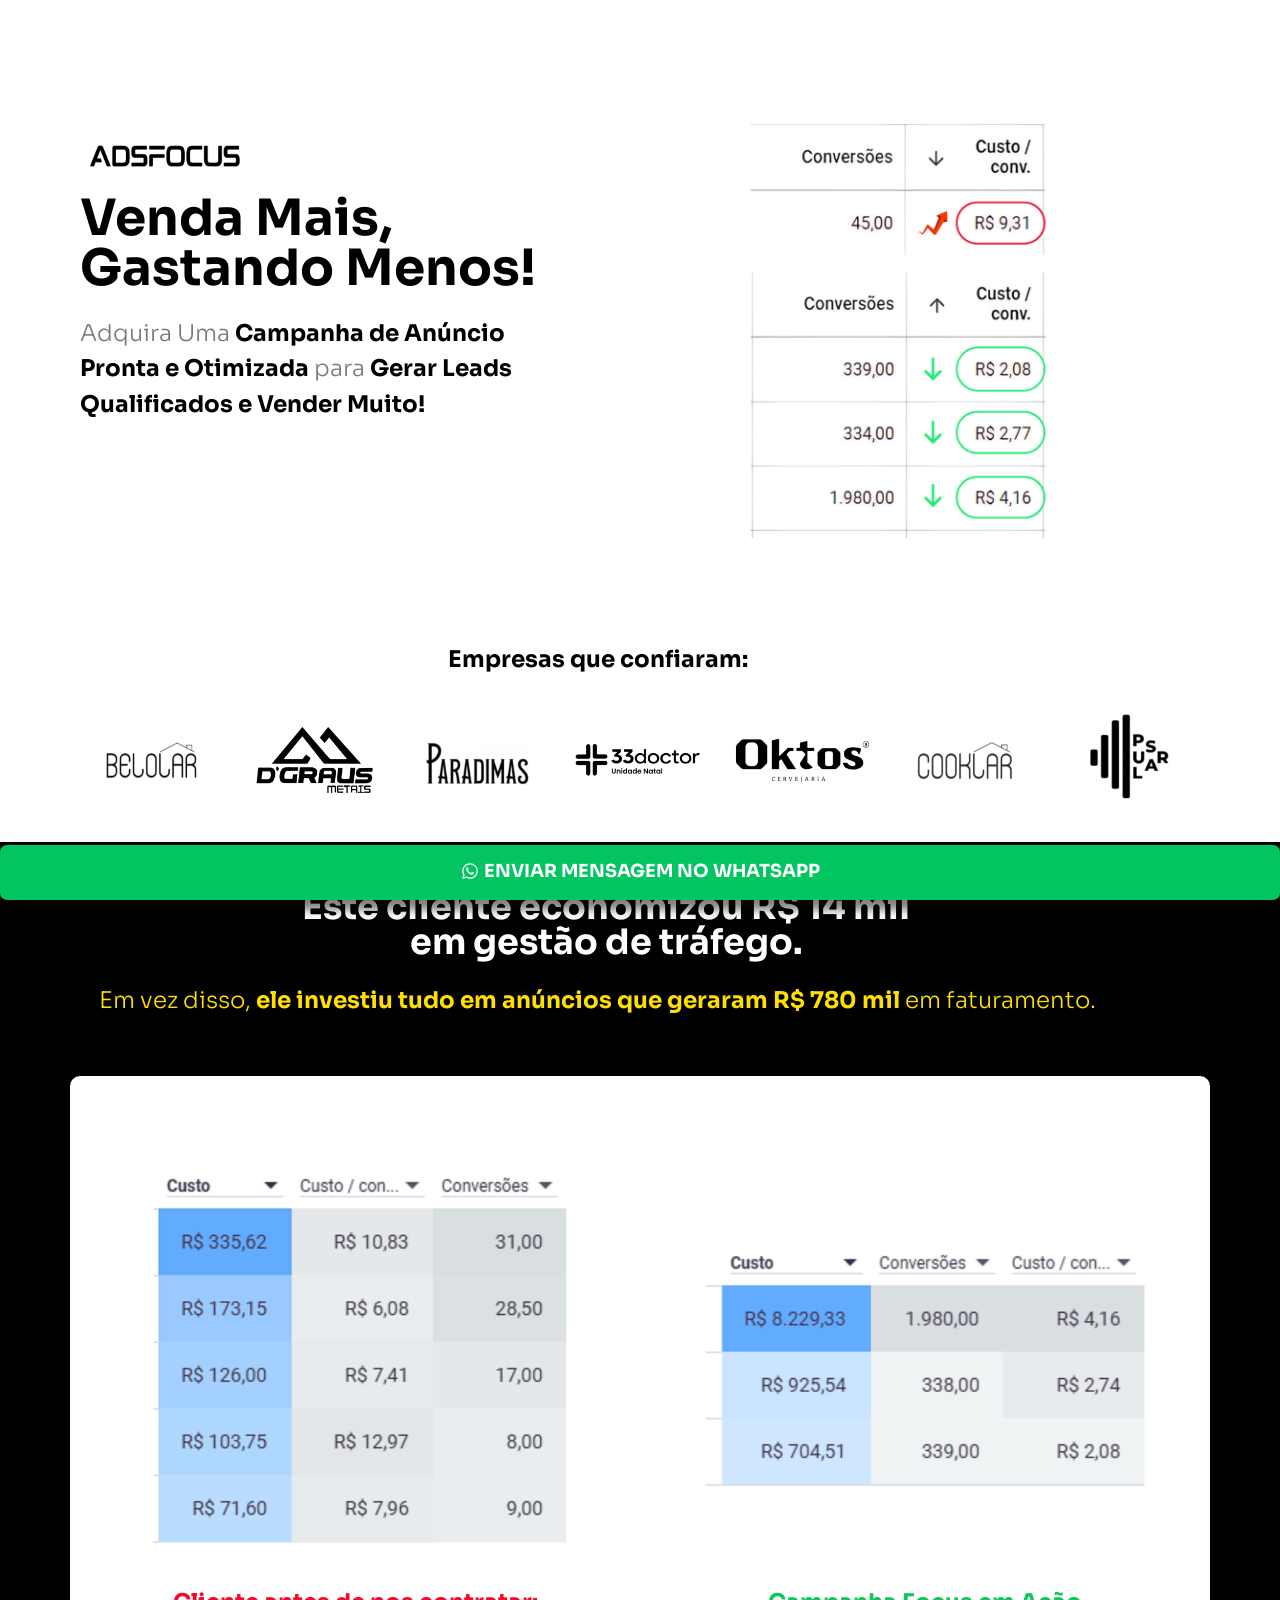
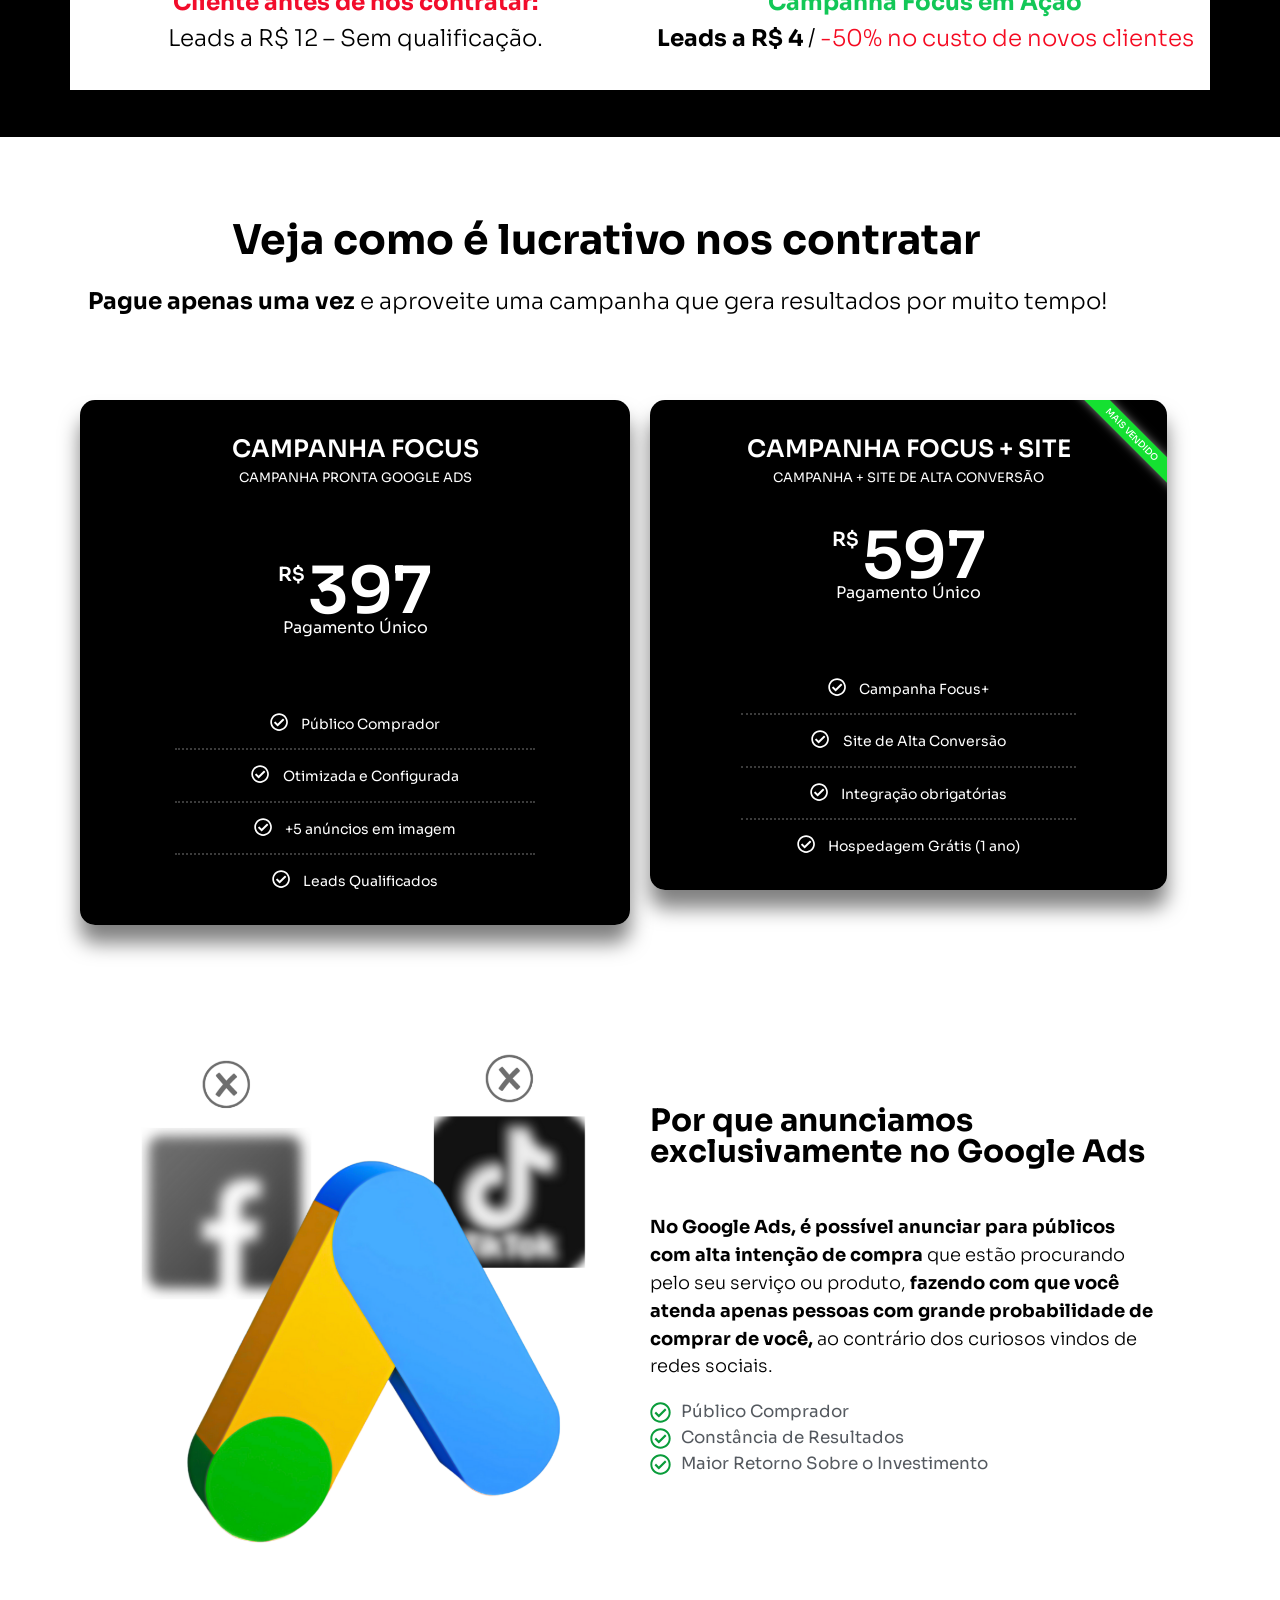
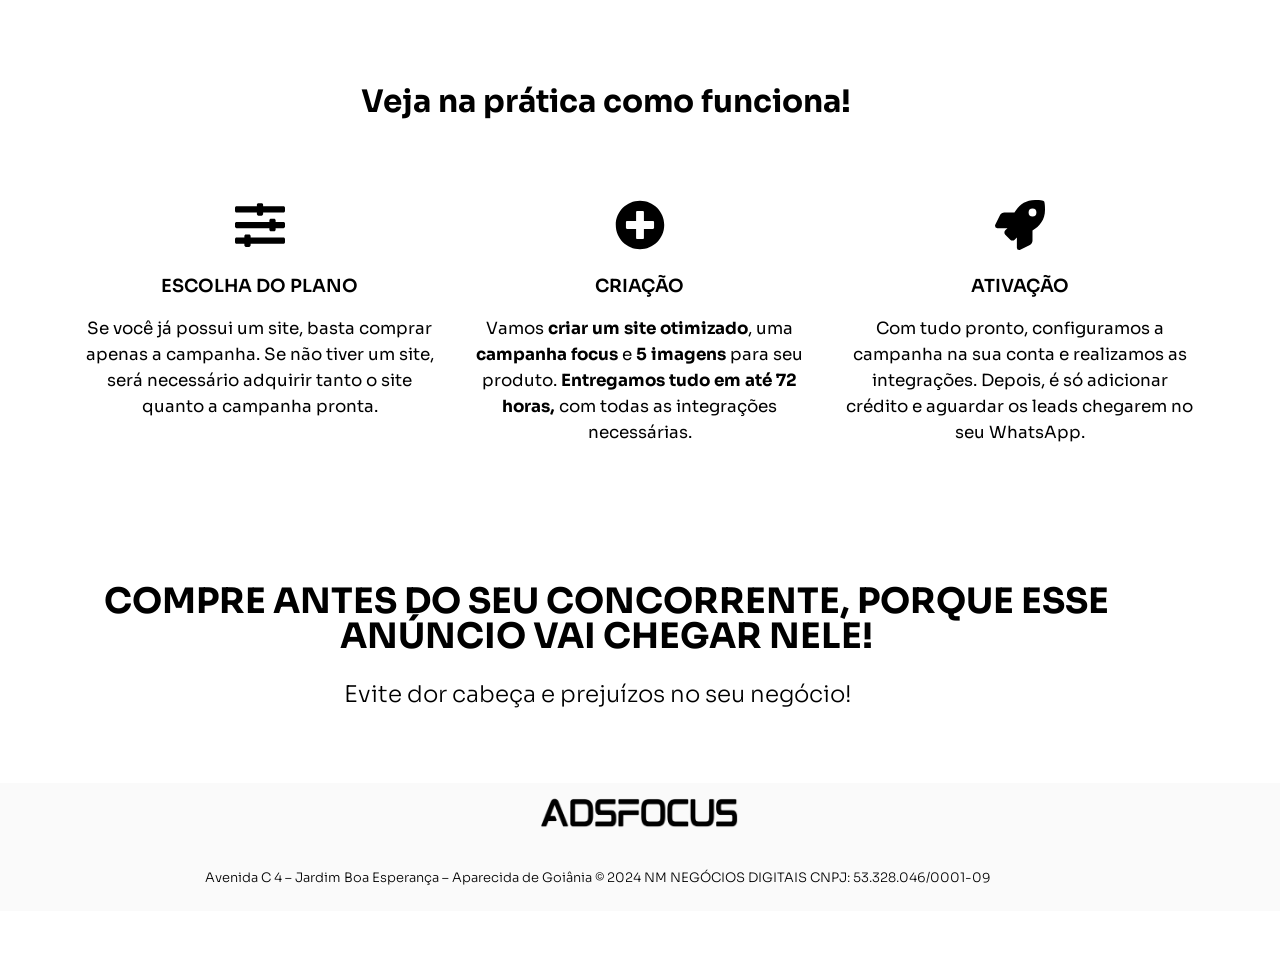
==== index.html @ 7c55000b "Add files via upload" ====
<!DOCTYPE html> <html lang="pt-BR"> <head> 	<meta charset="UTF-8"> 			<title>Elementor #17 &#8211; AdsFocus</title> 		<meta name="viewport" content="width=device-width, initial-scale=1" /> <meta name='robots' content='max-image-preview:large' /> <title>Elementor #17 &#8211; AdsFocus</title> <link rel="alternate" type="application/rss+xml" title="Feed para AdsFocus &raquo;" href="http://adsfocus.local/feed/" /> <link rel="alternate" type="application/rss+xml" title="Feed de comentários para AdsFocus &raquo;" href="http://adsfocus.local/comments/feed/" /> <script>
window._wpemojiSettings = {"baseUrl":"https:\/\/s.w.org\/images\/core\/emoji\/15.0.3\/72x72\/","ext":".png","svgUrl":"https:\/\/s.w.org\/images\/core\/emoji\/15.0.3\/svg\/","svgExt":".svg","source":{"concatemoji":"http:\/\/adsfocus.local\/wp-includes\/js\/wp-emoji-release.min.js?ver=6.6.2"}};
/*! This file is auto-generated */
!function(i,n){var o,s,e;function c(e){try{var t={supportTests:e,timestamp:(new Date).valueOf()};sessionStorage.setItem(o,JSON.stringify(t))}catch(e){}}function p(e,t,n){e.clearRect(0,0,e.canvas.width,e.canvas.height),e.fillText(t,0,0);var t=new Uint32Array(e.getImageData(0,0,e.canvas.width,e.canvas.height).data),r=(e.clearRect(0,0,e.canvas.width,e.canvas.height),e.fillText(n,0,0),new Uint32Array(e.getImageData(0,0,e.canvas.width,e.canvas.height).data));return t.every(function(e,t){return e===r[t]})}function u(e,t,n){switch(t){case"flag":return n(e,"\ud83c\udff3\ufe0f\u200d\u26a7\ufe0f","\ud83c\udff3\ufe0f\u200b\u26a7\ufe0f")?!1:!n(e,"\ud83c\uddfa\ud83c\uddf3","\ud83c\uddfa\u200b\ud83c\uddf3")&&!n(e,"\ud83c\udff4\udb40\udc67\udb40\udc62\udb40\udc65\udb40\udc6e\udb40\udc67\udb40\udc7f","\ud83c\udff4\u200b\udb40\udc67\u200b\udb40\udc62\u200b\udb40\udc65\u200b\udb40\udc6e\u200b\udb40\udc67\u200b\udb40\udc7f");case"emoji":return!n(e,"\ud83d\udc26\u200d\u2b1b","\ud83d\udc26\u200b\u2b1b")}return!1}function f(e,t,n){var r="undefined"!=typeof WorkerGlobalScope&&self instanceof WorkerGlobalScope?new OffscreenCanvas(300,150):i.createElement("canvas"),a=r.getContext("2d",{willReadFrequently:!0}),o=(a.textBaseline="top",a.font="600 32px Arial",{});return e.forEach(function(e){o[e]=t(a,e,n)}),o}function t(e){var t=i.createElement("script");t.src=e,t.defer=!0,i.head.appendChild(t)}"undefined"!=typeof Promise&&(o="wpEmojiSettingsSupports",s=["flag","emoji"],n.supports={everything:!0,everythingExceptFlag:!0},e=new Promise(function(e){i.addEventListener("DOMContentLoaded",e,{once:!0})}),new Promise(function(t){var n=function(){try{var e=JSON.parse(sessionStorage.getItem(o));if("object"==typeof e&&"number"==typeof e.timestamp&&(new Date).valueOf()<e.timestamp+604800&&"object"==typeof e.supportTests)return e.supportTests}catch(e){}return null}();if(!n){if("undefined"!=typeof Worker&&"undefined"!=typeof OffscreenCanvas&&"undefined"!=typeof URL&&URL.createObjectURL&&"undefined"!=typeof Blob)try{var e="postMessage("+f.toString()+"("+[JSON.stringify(s),u.toString(),p.toString()].join(",")+"));",r=new Blob([e],{type:"text/javascript"}),a=new Worker(URL.createObjectURL(r),{name:"wpTestEmojiSupports"});return void(a.onmessage=function(e){c(n=e.data),a.terminate(),t(n)})}catch(e){}c(n=f(s,u,p))}t(n)}).then(function(e){for(var t in e)n.supports[t]=e[t],n.supports.everything=n.supports.everything&&n.supports[t],"flag"!==t&&(n.supports.everythingExceptFlag=n.supports.everythingExceptFlag&&n.supports[t]);n.supports.everythingExceptFlag=n.supports.everythingExceptFlag&&!n.supports.flag,n.DOMReady=!1,n.readyCallback=function(){n.DOMReady=!0}}).then(function(){return e}).then(function(){var e;n.supports.everything||(n.readyCallback(),(e=n.source||{}).concatemoji?t(e.concatemoji):e.wpemoji&&e.twemoji&&(t(e.twemoji),t(e.wpemoji)))}))}((window,document),window._wpemojiSettings);
</script> <style id='wp-emoji-styles-inline-css'>  	img.wp-smiley, img.emoji { 		display: inline !important; 		border: none !important; 		box-shadow: none !important; 		height: 1em !important; 		width: 1em !important; 		margin: 0 0.07em !important; 		vertical-align: -0.1em !important; 		background: none !important; 		padding: 0 !important; 	} </style> <style id='wp-block-library-inline-css'> :root{--wp-admin-theme-color:#007cba;--wp-admin-theme-color--rgb:0,124,186;--wp-admin-theme-color-darker-10:#006ba1;--wp-admin-theme-color-darker-10--rgb:0,107,161;--wp-admin-theme-color-darker-20:#005a87;--wp-admin-theme-color-darker-20--rgb:0,90,135;--wp-admin-border-width-focus:2px;--wp-block-synced-color:#7a00df;--wp-block-synced-color--rgb:122,0,223;--wp-bound-block-color:var(--wp-block-synced-color)}@media (min-resolution:192dpi){:root{--wp-admin-border-width-focus:1.5px}}.wp-element-button{cursor:pointer}:root{--wp--preset--font-size--normal:16px;--wp--preset--font-size--huge:42px}:root .has-very-light-gray-background-color{background-color:#eee}:root .has-very-dark-gray-background-color{background-color:#313131}:root .has-very-light-gray-color{color:#eee}:root .has-very-dark-gray-color{color:#313131}:root .has-vivid-green-cyan-to-vivid-cyan-blue-gradient-background{background:linear-gradient(135deg,#00d084,#0693e3)}:root .has-purple-crush-gradient-background{background:linear-gradient(135deg,#34e2e4,#4721fb 50%,#ab1dfe)}:root .has-hazy-dawn-gradient-background{background:linear-gradient(135deg,#faaca8,#dad0ec)}:root .has-subdued-olive-gradient-background{background:linear-gradient(135deg,#fafae1,#67a671)}:root .has-atomic-cream-gradient-background{background:linear-gradient(135deg,#fdd79a,#004a59)}:root .has-nightshade-gradient-background{background:linear-gradient(135deg,#330968,#31cdcf)}:root .has-midnight-gradient-background{background:linear-gradient(135deg,#020381,#2874fc)}.has-regular-font-size{font-size:1em}.has-larger-font-size{font-size:2.625em}.has-normal-font-size{font-size:var(--wp--preset--font-size--normal)}.has-huge-font-size{font-size:var(--wp--preset--font-size--huge)}.has-text-align-center{text-align:center}.has-text-align-left{text-align:left}.has-text-align-right{text-align:right}#end-resizable-editor-section{display:none}.aligncenter{clear:both}.items-justified-left{justify-content:flex-start}.items-justified-center{justify-content:center}.items-justified-right{justify-content:flex-end}.items-justified-space-between{justify-content:space-between}.screen-reader-text{border:0;clip:rect(1px,1px,1px,1px);clip-path:inset(50%);height:1px;margin:-1px;overflow:hidden;padding:0;position:absolute;width:1px;word-wrap:normal!important}.screen-reader-text:focus{background-color:#ddd;clip:auto!important;clip-path:none;color:#444;display:block;font-size:1em;height:auto;left:5px;line-height:normal;padding:15px 23px 14px;text-decoration:none;top:5px;width:auto;z-index:100000}html :where(.has-border-color){border-style:solid}html :where([style*=border-top-color]){border-top-style:solid}html :where([style*=border-right-color]){border-right-style:solid}html :where([style*=border-bottom-color]){border-bottom-style:solid}html :where([style*=border-left-color]){border-left-style:solid}html :where([style*=border-width]){border-style:solid}html :where([style*=border-top-width]){border-top-style:solid}html :where([style*=border-right-width]){border-right-style:solid}html :where([style*=border-bottom-width]){border-bottom-style:solid}html :where([style*=border-left-width]){border-left-style:solid}html :where(img[class*=wp-image-]){height:auto;max-width:100%}:where(figure){margin:0 0 1em}html :where(.is-position-sticky){--wp-admin--admin-bar--position-offset:var(--wp-admin--admin-bar--height,0px)}@media screen and (max-width:600px){html :where(.is-position-sticky){--wp-admin--admin-bar--position-offset:0px}} </style> <style id='global-styles-inline-css'> :root{--wp--preset--aspect-ratio--square: 1;--wp--preset--aspect-ratio--4-3: 4/3;--wp--preset--aspect-ratio--3-4: 3/4;--wp--preset--aspect-ratio--3-2: 3/2;--wp--preset--aspect-ratio--2-3: 2/3;--wp--preset--aspect-ratio--16-9: 16/9;--wp--preset--aspect-ratio--9-16: 9/16;--wp--preset--color--black: #000000;--wp--preset--color--cyan-bluish-gray: #abb8c3;--wp--preset--color--white: #ffffff;--wp--preset--color--pale-pink: #f78da7;--wp--preset--color--vivid-red: #cf2e2e;--wp--preset--color--luminous-vivid-orange: #ff6900;--wp--preset--color--luminous-vivid-amber: #fcb900;--wp--preset--color--light-green-cyan: #7bdcb5;--wp--preset--color--vivid-green-cyan: #00d084;--wp--preset--color--pale-cyan-blue: #8ed1fc;--wp--preset--color--vivid-cyan-blue: #0693e3;--wp--preset--color--vivid-purple: #9b51e0;--wp--preset--color--base: #f9f9f9;--wp--preset--color--base-2: #ffffff;--wp--preset--color--contrast: #111111;--wp--preset--color--contrast-2: #636363;--wp--preset--color--contrast-3: #A4A4A4;--wp--preset--color--accent: #cfcabe;--wp--preset--color--accent-2: #c2a990;--wp--preset--color--accent-3: #d8613c;--wp--preset--color--accent-4: #b1c5a4;--wp--preset--color--accent-5: #b5bdbc;--wp--preset--gradient--vivid-cyan-blue-to-vivid-purple: linear-gradient(135deg,rgba(6,147,227,1) 0%,rgb(155,81,224) 100%);--wp--preset--gradient--light-green-cyan-to-vivid-green-cyan: linear-gradient(135deg,rgb(122,220,180) 0%,rgb(0,208,130) 100%);--wp--preset--gradient--luminous-vivid-amber-to-luminous-vivid-orange: linear-gradient(135deg,rgba(252,185,0,1) 0%,rgba(255,105,0,1) 100%);--wp--preset--gradient--luminous-vivid-orange-to-vivid-red: linear-gradient(135deg,rgba(255,105,0,1) 0%,rgb(207,46,46) 100%);--wp--preset--gradient--very-light-gray-to-cyan-bluish-gray: linear-gradient(135deg,rgb(238,238,238) 0%,rgb(169,184,195) 100%);--wp--preset--gradient--cool-to-warm-spectrum: linear-gradient(135deg,rgb(74,234,220) 0%,rgb(151,120,209) 20%,rgb(207,42,186) 40%,rgb(238,44,130) 60%,rgb(251,105,98) 80%,rgb(254,248,76) 100%);--wp--preset--gradient--blush-light-purple: linear-gradient(135deg,rgb(255,206,236) 0%,rgb(152,150,240) 100%);--wp--preset--gradient--blush-bordeaux: linear-gradient(135deg,rgb(254,205,165) 0%,rgb(254,45,45) 50%,rgb(107,0,62) 100%);--wp--preset--gradient--luminous-dusk: linear-gradient(135deg,rgb(255,203,112) 0%,rgb(199,81,192) 50%,rgb(65,88,208) 100%);--wp--preset--gradient--pale-ocean: linear-gradient(135deg,rgb(255,245,203) 0%,rgb(182,227,212) 50%,rgb(51,167,181) 100%);--wp--preset--gradient--electric-grass: linear-gradient(135deg,rgb(202,248,128) 0%,rgb(113,206,126) 100%);--wp--preset--gradient--midnight: linear-gradient(135deg,rgb(2,3,129) 0%,rgb(40,116,252) 100%);--wp--preset--gradient--gradient-1: linear-gradient(to bottom, #cfcabe 0%, #F9F9F9 100%);--wp--preset--gradient--gradient-2: linear-gradient(to bottom, #C2A990 0%, #F9F9F9 100%);--wp--preset--gradient--gradient-3: linear-gradient(to bottom, #D8613C 0%, #F9F9F9 100%);--wp--preset--gradient--gradient-4: linear-gradient(to bottom, #B1C5A4 0%, #F9F9F9 100%);--wp--preset--gradient--gradient-5: linear-gradient(to bottom, #B5BDBC 0%, #F9F9F9 100%);--wp--preset--gradient--gradient-6: linear-gradient(to bottom, #A4A4A4 0%, #F9F9F9 100%);--wp--preset--gradient--gradient-7: linear-gradient(to bottom, #cfcabe 50%, #F9F9F9 50%);--wp--preset--gradient--gradient-8: linear-gradient(to bottom, #C2A990 50%, #F9F9F9 50%);--wp--preset--gradient--gradient-9: linear-gradient(to bottom, #D8613C 50%, #F9F9F9 50%);--wp--preset--gradient--gradient-10: linear-gradient(to bottom, #B1C5A4 50%, #F9F9F9 50%);--wp--preset--gradient--gradient-11: linear-gradient(to bottom, #B5BDBC 50%, #F9F9F9 50%);--wp--preset--gradient--gradient-12: linear-gradient(to bottom, #A4A4A4 50%, #F9F9F9 50%);--wp--preset--font-size--small: 0.9rem;--wp--preset--font-size--medium: 1.05rem;--wp--preset--font-size--large: clamp(1.39rem, 1.39rem + ((1vw - 0.2rem) * 0.767), 1.85rem);--wp--preset--font-size--x-large: clamp(1.85rem, 1.85rem + ((1vw - 0.2rem) * 1.083), 2.5rem);--wp--preset--font-size--xx-large: clamp(2.5rem, 2.5rem + ((1vw - 0.2rem) * 1.283), 3.27rem);--wp--preset--font-family--body: "Inter", sans-serif;--wp--preset--font-family--heading: Cardo;--wp--preset--font-family--system-sans-serif: -apple-system, BlinkMacSystemFont, avenir next, avenir, segoe ui, helvetica neue, helvetica, Cantarell, Ubuntu, roboto, noto, arial, sans-serif;--wp--preset--font-family--system-serif: Iowan Old Style, Apple Garamond, Baskerville, Times New Roman, Droid Serif, Times, Source Serif Pro, serif, Apple Color Emoji, Segoe UI Emoji, Segoe UI Symbol;--wp--preset--spacing--20: min(1.5rem, 2vw);--wp--preset--spacing--30: min(2.5rem, 3vw);--wp--preset--spacing--40: min(4rem, 5vw);--wp--preset--spacing--50: min(6.5rem, 8vw);--wp--preset--spacing--60: min(10.5rem, 13vw);--wp--preset--spacing--70: 3.38rem;--wp--preset--spacing--80: 5.06rem;--wp--preset--spacing--10: 1rem;--wp--preset--shadow--natural: 6px 6px 9px rgba(0, 0, 0, 0.2);--wp--preset--shadow--deep: 12px 12px 50px rgba(0, 0, 0, 0.4);--wp--preset--shadow--sharp: 6px 6px 0px rgba(0, 0, 0, 0.2);--wp--preset--shadow--outlined: 6px 6px 0px -3px rgba(255, 255, 255, 1), 6px 6px rgba(0, 0, 0, 1);--wp--preset--shadow--crisp: 6px 6px 0px rgba(0, 0, 0, 1);}:root { --wp--style--global--content-size: 620px;--wp--style--global--wide-size: 1280px; }:where(body) { margin: 0; }.wp-site-blocks { padding-top: var(--wp--style--root--padding-top); padding-bottom: var(--wp--style--root--padding-bottom); }.has-global-padding { padding-right: var(--wp--style--root--padding-right); padding-left: var(--wp--style--root--padding-left); }.has-global-padding > .alignfull { margin-right: calc(var(--wp--style--root--padding-right) * -1); margin-left: calc(var(--wp--style--root--padding-left) * -1); }.has-global-padding :where(:not(.alignfull.is-layout-flow) > .has-global-padding:not(.wp-block-block, .alignfull)) { padding-right: 0; padding-left: 0; }.has-global-padding :where(:not(.alignfull.is-layout-flow) > .has-global-padding:not(.wp-block-block, .alignfull)) > .alignfull { margin-left: 0; margin-right: 0; }.wp-site-blocks > .alignleft { float: left; margin-right: 2em; }.wp-site-blocks > .alignright { float: right; margin-left: 2em; }.wp-site-blocks > .aligncenter { justify-content: center; margin-left: auto; margin-right: auto; }:where(.wp-site-blocks) > * { margin-block-start: 1.2rem; margin-block-end: 0; }:where(.wp-site-blocks) > :first-child { margin-block-start: 0; }:where(.wp-site-blocks) > :last-child { margin-block-end: 0; }:root { --wp--style--block-gap: 1.2rem; }:root :where(.is-layout-flow) > :first-child{margin-block-start: 0;}:root :where(.is-layout-flow) > :last-child{margin-block-end: 0;}:root :where(.is-layout-flow) > *{margin-block-start: 1.2rem;margin-block-end: 0;}:root :where(.is-layout-constrained) > :first-child{margin-block-start: 0;}:root :where(.is-layout-constrained) > :last-child{margin-block-end: 0;}:root :where(.is-layout-constrained) > *{margin-block-start: 1.2rem;margin-block-end: 0;}:root :where(.is-layout-flex){gap: 1.2rem;}:root :where(.is-layout-grid){gap: 1.2rem;}.is-layout-flow > .alignleft{float: left;margin-inline-start: 0;margin-inline-end: 2em;}.is-layout-flow > .alignright{float: right;margin-inline-start: 2em;margin-inline-end: 0;}.is-layout-flow > .aligncenter{margin-left: auto !important;margin-right: auto !important;}.is-layout-constrained > .alignleft{float: left;margin-inline-start: 0;margin-inline-end: 2em;}.is-layout-constrained > .alignright{float: right;margin-inline-start: 2em;margin-inline-end: 0;}.is-layout-constrained > .aligncenter{margin-left: auto !important;margin-right: auto !important;}.is-layout-constrained > :where(:not(.alignleft):not(.alignright):not(.alignfull)){max-width: var(--wp--style--global--content-size);margin-left: auto !important;margin-right: auto !important;}.is-layout-constrained > .alignwide{max-width: var(--wp--style--global--wide-size);}body .is-layout-flex{display: flex;}.is-layout-flex{flex-wrap: wrap;align-items: center;}.is-layout-flex > :is(*, div){margin: 0;}body .is-layout-grid{display: grid;}.is-layout-grid > :is(*, div){margin: 0;}body{background-color: var(--wp--preset--color--base);color: var(--wp--preset--color--contrast);font-family: var(--wp--preset--font-family--body);font-size: var(--wp--preset--font-size--medium);font-style: normal;font-weight: 400;line-height: 1.55;--wp--style--root--padding-top: 0px;--wp--style--root--padding-right: var(--wp--preset--spacing--50);--wp--style--root--padding-bottom: 0px;--wp--style--root--padding-left: var(--wp--preset--spacing--50);}a:where(:not(.wp-element-button)){color: var(--wp--preset--color--contrast);text-decoration: underline;}:root :where(a:where(:not(.wp-element-button)):hover){text-decoration: none;}h1, h2, h3, h4, h5, h6{color: var(--wp--preset--color--contrast);font-family: var(--wp--preset--font-family--heading);font-weight: 400;line-height: 1.2;}h1{font-size: var(--wp--preset--font-size--xx-large);line-height: 1.15;}h2{font-size: var(--wp--preset--font-size--x-large);}h3{font-size: var(--wp--preset--font-size--large);}h4{font-size: clamp(1.1rem, 1.1rem + ((1vw - 0.2rem) * 0.767), 1.5rem);}h5{font-size: var(--wp--preset--font-size--medium);}h6{font-size: var(--wp--preset--font-size--small);}:root :where(.wp-element-button, .wp-block-button__link){background-color: var(--wp--preset--color--contrast);border-radius: .33rem;border-color: var(--wp--preset--color--contrast);border-width: 0;color: var(--wp--preset--color--base);font-family: inherit;font-size: var(--wp--preset--font-size--small);font-style: normal;font-weight: 500;line-height: inherit;padding-top: 0.6rem;padding-right: 1rem;padding-bottom: 0.6rem;padding-left: 1rem;text-decoration: none;}:root :where(.wp-element-button:hover, .wp-block-button__link:hover){background-color: var(--wp--preset--color--contrast-2);border-color: var(--wp--preset--color--contrast-2);color: var(--wp--preset--color--base);}:root :where(.wp-element-button:focus, .wp-block-button__link:focus){background-color: var(--wp--preset--color--contrast-2);border-color: var(--wp--preset--color--contrast-2);color: var(--wp--preset--color--base);outline-color: var(--wp--preset--color--contrast);outline-offset: 2px;}:root :where(.wp-element-button:active, .wp-block-button__link:active){background-color: var(--wp--preset--color--contrast);color: var(--wp--preset--color--base);}:root :where(.wp-element-caption, .wp-block-audio figcaption, .wp-block-embed figcaption, .wp-block-gallery figcaption, .wp-block-image figcaption, .wp-block-table figcaption, .wp-block-video figcaption){color: var(--wp--preset--color--contrast-2);font-family: var(--wp--preset--font-family--body);font-size: 0.8rem;}.has-black-color{color: var(--wp--preset--color--black) !important;}.has-cyan-bluish-gray-color{color: var(--wp--preset--color--cyan-bluish-gray) !important;}.has-white-color{color: var(--wp--preset--color--white) !important;}.has-pale-pink-color{color: var(--wp--preset--color--pale-pink) !important;}.has-vivid-red-color{color: var(--wp--preset--color--vivid-red) !important;}.has-luminous-vivid-orange-color{color: var(--wp--preset--color--luminous-vivid-orange) !important;}.has-luminous-vivid-amber-color{color: var(--wp--preset--color--luminous-vivid-amber) !important;}.has-light-green-cyan-color{color: var(--wp--preset--color--light-green-cyan) !important;}.has-vivid-green-cyan-color{color: var(--wp--preset--color--vivid-green-cyan) !important;}.has-pale-cyan-blue-color{color: var(--wp--preset--color--pale-cyan-blue) !important;}.has-vivid-cyan-blue-color{color: var(--wp--preset--color--vivid-cyan-blue) !important;}.has-vivid-purple-color{color: var(--wp--preset--color--vivid-purple) !important;}.has-base-color{color: var(--wp--preset--color--base) !important;}.has-base-2-color{color: var(--wp--preset--color--base-2) !important;}.has-contrast-color{color: var(--wp--preset--color--contrast) !important;}.has-contrast-2-color{color: var(--wp--preset--color--contrast-2) !important;}.has-contrast-3-color{color: var(--wp--preset--color--contrast-3) !important;}.has-accent-color{color: var(--wp--preset--color--accent) !important;}.has-accent-2-color{color: var(--wp--preset--color--accent-2) !important;}.has-accent-3-color{color: var(--wp--preset--color--accent-3) !important;}.has-accent-4-color{color: var(--wp--preset--color--accent-4) !important;}.has-accent-5-color{color: var(--wp--preset--color--accent-5) !important;}.has-black-background-color{background-color: var(--wp--preset--color--black) !important;}.has-cyan-bluish-gray-background-color{background-color: var(--wp--preset--color--cyan-bluish-gray) !important;}.has-white-background-color{background-color: var(--wp--preset--color--white) !important;}.has-pale-pink-background-color{background-color: var(--wp--preset--color--pale-pink) !important;}.has-vivid-red-background-color{background-color: var(--wp--preset--color--vivid-red) !important;}.has-luminous-vivid-orange-background-color{background-color: var(--wp--preset--color--luminous-vivid-orange) !important;}.has-luminous-vivid-amber-background-color{background-color: var(--wp--preset--color--luminous-vivid-amber) !important;}.has-light-green-cyan-background-color{background-color: var(--wp--preset--color--light-green-cyan) !important;}.has-vivid-green-cyan-background-color{background-color: var(--wp--preset--color--vivid-green-cyan) !important;}.has-pale-cyan-blue-background-color{background-color: var(--wp--preset--color--pale-cyan-blue) !important;}.has-vivid-cyan-blue-background-color{background-color: var(--wp--preset--color--vivid-cyan-blue) !important;}.has-vivid-purple-background-color{background-color: var(--wp--preset--color--vivid-purple) !important;}.has-base-background-color{background-color: var(--wp--preset--color--base) !important;}.has-base-2-background-color{background-color: var(--wp--preset--color--base-2) !important;}.has-contrast-background-color{background-color: var(--wp--preset--color--contrast) !important;}.has-contrast-2-background-color{background-color: var(--wp--preset--color--contrast-2) !important;}.has-contrast-3-background-color{background-color: var(--wp--preset--color--contrast-3) !important;}.has-accent-background-color{background-color: var(--wp--preset--color--accent) !important;}.has-accent-2-background-color{background-color: var(--wp--preset--color--accent-2) !important;}.has-accent-3-background-color{background-color: var(--wp--preset--color--accent-3) !important;}.has-accent-4-background-color{background-color: var(--wp--preset--color--accent-4) !important;}.has-accent-5-background-color{background-color: var(--wp--preset--color--accent-5) !important;}.has-black-border-color{border-color: var(--wp--preset--color--black) !important;}.has-cyan-bluish-gray-border-color{border-color: var(--wp--preset--color--cyan-bluish-gray) !important;}.has-white-border-color{border-color: var(--wp--preset--color--white) !important;}.has-pale-pink-border-color{border-color: var(--wp--preset--color--pale-pink) !important;}.has-vivid-red-border-color{border-color: var(--wp--preset--color--vivid-red) !important;}.has-luminous-vivid-orange-border-color{border-color: var(--wp--preset--color--luminous-vivid-orange) !important;}.has-luminous-vivid-amber-border-color{border-color: var(--wp--preset--color--luminous-vivid-amber) !important;}.has-light-green-cyan-border-color{border-color: var(--wp--preset--color--light-green-cyan) !important;}.has-vivid-green-cyan-border-color{border-color: var(--wp--preset--color--vivid-green-cyan) !important;}.has-pale-cyan-blue-border-color{border-color: var(--wp--preset--color--pale-cyan-blue) !important;}.has-vivid-cyan-blue-border-color{border-color: var(--wp--preset--color--vivid-cyan-blue) !important;}.has-vivid-purple-border-color{border-color: var(--wp--preset--color--vivid-purple) !important;}.has-base-border-color{border-color: var(--wp--preset--color--base) !important;}.has-base-2-border-color{border-color: var(--wp--preset--color--base-2) !important;}.has-contrast-border-color{border-color: var(--wp--preset--color--contrast) !important;}.has-contrast-2-border-color{border-color: var(--wp--preset--color--contrast-2) !important;}.has-contrast-3-border-color{border-color: var(--wp--preset--color--contrast-3) !important;}.has-accent-border-color{border-color: var(--wp--preset--color--accent) !important;}.has-accent-2-border-color{border-color: var(--wp--preset--color--accent-2) !important;}.has-accent-3-border-color{border-color: var(--wp--preset--color--accent-3) !important;}.has-accent-4-border-color{border-color: var(--wp--preset--color--accent-4) !important;}.has-accent-5-border-color{border-color: var(--wp--preset--color--accent-5) !important;}.has-vivid-cyan-blue-to-vivid-purple-gradient-background{background: var(--wp--preset--gradient--vivid-cyan-blue-to-vivid-purple) !important;}.has-light-green-cyan-to-vivid-green-cyan-gradient-background{background: var(--wp--preset--gradient--light-green-cyan-to-vivid-green-cyan) !important;}.has-luminous-vivid-amber-to-luminous-vivid-orange-gradient-background{background: var(--wp--preset--gradient--luminous-vivid-amber-to-luminous-vivid-orange) !important;}.has-luminous-vivid-orange-to-vivid-red-gradient-background{background: var(--wp--preset--gradient--luminous-vivid-orange-to-vivid-red) !important;}.has-very-light-gray-to-cyan-bluish-gray-gradient-background{background: var(--wp--preset--gradient--very-light-gray-to-cyan-bluish-gray) !important;}.has-cool-to-warm-spectrum-gradient-background{background: var(--wp--preset--gradient--cool-to-warm-spectrum) !important;}.has-blush-light-purple-gradient-background{background: var(--wp--preset--gradient--blush-light-purple) !important;}.has-blush-bordeaux-gradient-background{background: var(--wp--preset--gradient--blush-bordeaux) !important;}.has-luminous-dusk-gradient-background{background: var(--wp--preset--gradient--luminous-dusk) !important;}.has-pale-ocean-gradient-background{background: var(--wp--preset--gradient--pale-ocean) !important;}.has-electric-grass-gradient-background{background: var(--wp--preset--gradient--electric-grass) !important;}.has-midnight-gradient-background{background: var(--wp--preset--gradient--midnight) !important;}.has-gradient-1-gradient-background{background: var(--wp--preset--gradient--gradient-1) !important;}.has-gradient-2-gradient-background{background: var(--wp--preset--gradient--gradient-2) !important;}.has-gradient-3-gradient-background{background: var(--wp--preset--gradient--gradient-3) !important;}.has-gradient-4-gradient-background{background: var(--wp--preset--gradient--gradient-4) !important;}.has-gradient-5-gradient-background{background: var(--wp--preset--gradient--gradient-5) !important;}.has-gradient-6-gradient-background{background: var(--wp--preset--gradient--gradient-6) !important;}.has-gradient-7-gradient-background{background: var(--wp--preset--gradient--gradient-7) !important;}.has-gradient-8-gradient-background{background: var(--wp--preset--gradient--gradient-8) !important;}.has-gradient-9-gradient-background{background: var(--wp--preset--gradient--gradient-9) !important;}.has-gradient-10-gradient-background{background: var(--wp--preset--gradient--gradient-10) !important;}.has-gradient-11-gradient-background{background: var(--wp--preset--gradient--gradient-11) !important;}.has-gradient-12-gradient-background{background: var(--wp--preset--gradient--gradient-12) !important;}.has-small-font-size{font-size: var(--wp--preset--font-size--small) !important;}.has-medium-font-size{font-size: var(--wp--preset--font-size--medium) !important;}.has-large-font-size{font-size: var(--wp--preset--font-size--large) !important;}.has-x-large-font-size{font-size: var(--wp--preset--font-size--x-large) !important;}.has-xx-large-font-size{font-size: var(--wp--preset--font-size--xx-large) !important;}.has-body-font-family{font-family: var(--wp--preset--font-family--body) !important;}.has-heading-font-family{font-family: var(--wp--preset--font-family--heading) !important;}.has-system-sans-serif-font-family{font-family: var(--wp--preset--font-family--system-sans-serif) !important;}.has-system-serif-font-family{font-family: var(--wp--preset--font-family--system-serif) !important;} :where(.wp-site-blocks *:focus){outline-width:2px;outline-style:solid}:root :where(.wp-block-calendar.wp-block-calendar table:where(:not(.has-text-color)) th){background-color:var(--wp--preset--color--contrast-2);color:var(--wp--preset--color--base);border-color:var(--wp--preset--color--contrast-2)}:root :where(.wp-block-calendar table:where(:not(.has-text-color)) td){border-color:var(--wp--preset--color--contrast-2)}:root :where(.wp-block-categories){list-style-type:none;}:root :where(.wp-block-categories li){margin-bottom: 0.5rem;}:root :where(.wp-block-post-comments-form textarea, .wp-block-post-comments-form input){border-radius:.33rem}:root :where(.wp-block-loginout input){border-radius:.33rem;padding:calc(0.667em + 2px);border:1px solid #949494;}:root :where(.wp-block-post-terms .wp-block-post-terms__prefix){color: var(--wp--preset--color--contrast-2);}:root :where(.wp-block-query-title span){font-style: italic;}:root :where(.wp-block-quote :where(p)){margin-block-start:0;margin-block-end:calc(var(--wp--preset--spacing--10) + 0.5rem);}:root :where(.wp-block-quote :where(:last-child)){margin-block-end:0;}:root :where(.wp-block-quote.has-text-align-right.is-style-plain, .rtl .is-style-plain.wp-block-quote:not(.has-text-align-center):not(.has-text-align-left)){border-width: 0 2px 0 0;padding-left:calc(var(--wp--preset--spacing--20) + 0.5rem);padding-right:calc(var(--wp--preset--spacing--20) + 0.5rem);}:root :where(.wp-block-quote.has-text-align-left.is-style-plain, body:not(.rtl) .is-style-plain.wp-block-quote:not(.has-text-align-center):not(.has-text-align-right)){border-width: 0 0 0 2px;padding-left:calc(var(--wp--preset--spacing--20) + 0.5rem);padding-right:calc(var(--wp--preset--spacing--20) + 0.5rem)}:root :where(.wp-block-search .wp-block-search__input){border-radius:.33rem}:root :where(.wp-block-separator){}:root :where(.wp-block-separator:not(.is-style-wide):not(.is-style-dots):not(.alignwide):not(.alignfull)){width: var(--wp--preset--spacing--60)} </style> <style id='wp-block-template-skip-link-inline-css'>  		.skip-link.screen-reader-text { 			border: 0; 			clip: rect(1px,1px,1px,1px); 			clip-path: inset(50%); 			height: 1px; 			margin: -1px; 			overflow: hidden; 			padding: 0; 			position: absolute !important; 			width: 1px; 			word-wrap: normal !important; 		}  		.skip-link.screen-reader-text:focus { 			background-color: #eee; 			clip: auto !important; 			clip-path: none; 			color: #444; 			display: block; 			font-size: 1em; 			height: auto; 			left: 5px; 			line-height: normal; 			padding: 15px 23px 14px; 			text-decoration: none; 			top: 5px; 			width: auto; 			z-index: 100000; 		} </style> <link rel='stylesheet' id='elementor-frontend-css' href='./css/elementor-assets-css-frontend.min.css' media='all' /> <link rel='stylesheet' id='swiper-css' href='./css/elementor-assets-lib-swiper-v8-css-swiper.min.css' media='all' /> <link rel='stylesheet' id='e-swiper-css' href='./css/elementor-assets-css-conditionals-e-swiper.min.css' media='all' /> <link rel='stylesheet' id='elementor-post-7-css' href='./css/elementor-css-post-7.css' media='all' /> <link rel='stylesheet' id='elementor-pro-css' href='./css/elementor-pro-assets-css-frontend.min.css' media='all' /> <link rel='stylesheet' id='elementor-global-css' href='./css/elementor-css-global.css' media='all' /> <link rel='stylesheet' id='elementor-post-17-css' href='./css/elementor-css-post-17.css' media='all' /> <link rel='stylesheet' id='google-fonts-1-css' href='https://fonts.googleapis.com/css?family=Roboto%3A100%2C100italic%2C200%2C200italic%2C300%2C300italic%2C400%2C400italic%2C500%2C500italic%2C600%2C600italic%2C700%2C700italic%2C800%2C800italic%2C900%2C900italic%7CRoboto+Slab%3A100%2C100italic%2C200%2C200italic%2C300%2C300italic%2C400%2C400italic%2C500%2C500italic%2C600%2C600italic%2C700%2C700italic%2C800%2C800italic%2C900%2C900italic%7CSora%3A100%2C100italic%2C200%2C200italic%2C300%2C300italic%2C400%2C400italic%2C500%2C500italic%2C600%2C600italic%2C700%2C700italic%2C800%2C800italic%2C900%2C900italic&#038;display=swap&#038;ver=6.6.2' media='all' /> <link rel="preconnect" href="https://fonts.gstatic.com/" crossorigin>        <script>
            /* <![CDATA[ */
            var rcewpp = {
                "ajax_url":"http://adsfocus.local/wp-admin/admin-ajax.php",
                "nonce": "7dd1c31aec",
                "home_url": "http://adsfocus.local/",
                "settings_icon": 'http://adsfocus.local/wp-content/plugins/export-wp-page-to-static-html/admin/images/settings.png',
                "settings_hover_icon": 'http://adsfocus.local/wp-content/plugins/export-wp-page-to-static-html/admin/images/settings_hover.png'
            };
            /* ]]\> */
        </script>         <link rel="https://api.w.org/" href="http://adsfocus.local/wp-json/" /><link rel="alternate" title="JSON" type="application/json" href="http://adsfocus.local/wp-json/wp/v2/pages/17" /><link rel="EditURI" type="application/rsd+xml" title="RSD" href="http://adsfocus.local/xmlrpc.php?rsd" /> <meta name="generator" content="WordPress 6.6.2" /> <link rel="canonical" href="http://adsfocus.local/elementor-17/" /> <link rel='shortlink' href='http://adsfocus.local/?p=17' /> <link rel="alternate" title="oEmbed (JSON)" type="application/json+oembed" href="http://adsfocus.local/wp-json/oembed/1.0/embed?url=http%3A%2F%2Fadsfocus.local%2Felementor-17%2F" /> <link rel="alternate" title="oEmbed (XML)" type="text/xml+oembed" href="http://adsfocus.local/wp-json/oembed/1.0/embed?url=http%3A%2F%2Fadsfocus.local%2Felementor-17%2F&#038;format=xml" /> <meta name="generator" content="Elementor 3.24.3; features: e_font_icon_svg, additional_custom_breakpoints, e_optimized_control_loading, e_element_cache; settings: css_print_method-external, google_font-enabled, font_display-swap">  			<style> 				.e-con.e-parent:nth-of-type(n+4):not(.e-lazyloaded):not(.e-no-lazyload), 				.e-con.e-parent:nth-of-type(n+4):not(.e-lazyloaded):not(.e-no-lazyload) * { 					background-image: none !important; 				} 				@media screen and (max-height: 1024px) { 					.e-con.e-parent:nth-of-type(n+3):not(.e-lazyloaded):not(.e-no-lazyload), 					.e-con.e-parent:nth-of-type(n+3):not(.e-lazyloaded):not(.e-no-lazyload) * { 						background-image: none !important; 					} 				} 				@media screen and (max-height: 640px) { 					.e-con.e-parent:nth-of-type(n+2):not(.e-lazyloaded):not(.e-no-lazyload), 					.e-con.e-parent:nth-of-type(n+2):not(.e-lazyloaded):not(.e-no-lazyload) * { 						background-image: none !important; 					} 				} 			</style> 			<style id='wp-fonts-local'> @font-face{font-family:Inter;font-style:normal;font-weight:300 900;font-display:fallback;src:url('./fonts/Inter-VariableFont_slnt,wght.woff2') format('woff2');font-stretch:normal;} @font-face{font-family:Cardo;font-style:normal;font-weight:400;font-display:fallback;src:url('./fonts/cardo_normal_400.woff2') format('woff2');} @font-face{font-family:Cardo;font-style:italic;font-weight:400;font-display:fallback;src:url('./fonts/cardo_italic_400.woff2') format('woff2');} @font-face{font-family:Cardo;font-style:normal;font-weight:700;font-display:fallback;src:url('./fonts/cardo_normal_700.woff2') format('woff2');} </style> 	<meta name="viewport" content="width=device-width, initial-scale=1.0, viewport-fit=cover" /></head> <body class="page-template-default page page-id-17 wp-embed-responsive elementor-default elementor-template-canvas elementor-kit-7 elementor-page elementor-page-17"> 			<div data-elementor-type="wp-page" data-elementor-id="17" class="elementor elementor-17" data-elementor-post-type="page"> 						<section class="elementor-section elementor-top-section elementor-element elementor-element-4ac9a76 elementor-section-boxed elementor-section-height-default elementor-section-height-default" data-id="4ac9a76" data-element_type="section"> 						<div class="elementor-container elementor-column-gap-default"> 					<div class="elementor-column elementor-col-50 elementor-top-column elementor-element elementor-element-d587fd6" data-id="d587fd6" data-element_type="column"> 			<div class="elementor-widget-wrap elementor-element-populated"> 						<div class="elementor-element elementor-element-8ddffc9 elementor-widget elementor-widget-spacer" data-id="8ddffc9" data-element_type="widget" data-widget_type="spacer.default"> 				<div class="elementor-widget-container"> 					<div class="elementor-spacer"> 			<div class="elementor-spacer-inner"></div> 		</div> 				</div> 				</div> 				<div class="elementor-element elementor-element-8851614 elementor-widget elementor-widget-image" data-id="8851614" data-element_type="widget" data-widget_type="image.default"> 				<div class="elementor-widget-container"> 													<img fetchpriority="high" decoding="async" width="1024" height="190" src="./images/2024-09-ADSFOCUS-1-1-1024x190.png" class="attachment-large size-large wp-image-19" alt="" srcset="./images/2024-09-ADSFOCUS-1-1-1024x190.png 1024w, ./images/2024-09-ADSFOCUS-1-1-300x56.png 300w, ./images/2024-09-ADSFOCUS-1-1-768x142.png 768w, ./images/2024-09-ADSFOCUS-1-1.png 1080w" sizes="(max-width: 1024px) 100vw, 1024px" />													</div> 				</div> 				<div class="elementor-element elementor-element-192f8ee elementor-widget__width-initial elementor-widget-mobile__width-initial elementor-widget elementor-widget-heading" data-id="192f8ee" data-element_type="widget" data-widget_type="heading.default"> 				<div class="elementor-widget-container"> 			<h2 class="elementor-heading-title elementor-size-default">Venda Mais, Gastando Menos!</h2>		</div> 				</div> 				<div class="elementor-element elementor-element-0778d76 elementor-widget__width-initial elementor-widget-mobile__width-initial elementor-widget elementor-widget-text-editor" data-id="0778d76" data-element_type="widget" data-widget_type="text-editor.default"> 				<div class="elementor-widget-container"> 							<p>Adquira Uma<span style="color: #000000;"> <b>Campanha de Anúncio Pronta e Otimizada</b></span> para <span style="color: #000000;"><b>Gerar Leads Qualificados e Vender Muito!</b></span></p>						</div> 				</div> 					</div> 		</div> 				<div class="elementor-column elementor-col-50 elementor-top-column elementor-element elementor-element-b53b999" data-id="b53b999" data-element_type="column"> 			<div class="elementor-widget-wrap elementor-element-populated"> 						<div class="elementor-element elementor-element-4bdba0e elementor-widget elementor-widget-spacer" data-id="4bdba0e" data-element_type="widget" data-widget_type="spacer.default"> 				<div class="elementor-widget-container"> 					<div class="elementor-spacer"> 			<div class="elementor-spacer-inner"></div> 		</div> 				</div> 				</div> 				<div class="elementor-element elementor-element-756ef67 elementor-widget elementor-widget-image" data-id="756ef67" data-element_type="widget" data-widget_type="image.default"> 				<div class="elementor-widget-container"> 													<img decoding="async" width="1024" height="1024" src="./images/2024-09-ADSFOCUS-6-1024x1024.png" class="attachment-large size-large wp-image-20" alt="" srcset="./images/2024-09-ADSFOCUS-6-1024x1024.png 1024w, ./images/2024-09-ADSFOCUS-6-300x300.png 300w, ./images/2024-09-ADSFOCUS-6-150x150.png 150w, ./images/2024-09-ADSFOCUS-6-768x768.png 768w, ./images/2024-09-ADSFOCUS-6.png 1080w" sizes="(max-width: 1024px) 100vw, 1024px" />													</div> 				</div> 					</div> 		</div> 					</div> 		</section> 				<section class="elementor-section elementor-top-section elementor-element elementor-element-6ab949d elementor-section-boxed elementor-section-height-default elementor-section-height-default" data-id="6ab949d" data-element_type="section"> 						<div class="elementor-container elementor-column-gap-default"> 					<div class="elementor-column elementor-col-100 elementor-top-column elementor-element elementor-element-3f1b3e5" data-id="3f1b3e5" data-element_type="column"> 			<div class="elementor-widget-wrap elementor-element-populated"> 						<div class="elementor-element elementor-element-40d415d elementor-widget__width-initial elementor-widget-mobile__width-initial elementor-widget elementor-widget-text-editor" data-id="40d415d" data-element_type="widget" data-widget_type="text-editor.default"> 				<div class="elementor-widget-container"> 							<p><b>Empresas que confiaram:</b></p>						</div> 				</div> 					</div> 		</div> 					</div> 		</section> 				<section class="elementor-section elementor-top-section elementor-element elementor-element-6603fc7 elementor-hidden-desktop elementor-section-boxed elementor-section-height-default elementor-section-height-default" data-id="6603fc7" data-element_type="section"> 						<div class="elementor-container elementor-column-gap-default"> 					<div class="elementor-column elementor-col-100 elementor-top-column elementor-element elementor-element-ce41ee3" data-id="ce41ee3" data-element_type="column"> 			<div class="elementor-widget-wrap elementor-element-populated"> 						<section class="elementor-section elementor-inner-section elementor-element elementor-element-2d5391c elementor-section-boxed elementor-section-height-default elementor-section-height-default" data-id="2d5391c" data-element_type="section"> 						<div class="elementor-container elementor-column-gap-default"> 					<div class="elementor-column elementor-col-50 elementor-inner-column elementor-element elementor-element-77f8d68" data-id="77f8d68" data-element_type="column"> 			<div class="elementor-widget-wrap elementor-element-populated"> 						<div class="elementor-element elementor-element-7479daf elementor-widget elementor-widget-image" data-id="7479daf" data-element_type="widget" data-widget_type="image.default"> 				<div class="elementor-widget-container"> 													<img decoding="async" width="1024" height="1024" src="./images/2024-09-5-1024x1024.png" class="attachment-large size-large wp-image-42" alt="" srcset="./images/2024-09-5-1024x1024.png 1024w, ./images/2024-09-5-300x300.png 300w, ./images/2024-09-5-150x150.png 150w, ./images/2024-09-5-768x768.png 768w, ./images/2024-09-5.png 1080w" sizes="(max-width: 1024px) 100vw, 1024px" />													</div> 				</div> 				<div class="elementor-element elementor-element-0cf4317 elementor-widget elementor-widget-image" data-id="0cf4317" data-element_type="widget" data-widget_type="image.default"> 				<div class="elementor-widget-container"> 													<img loading="lazy" decoding="async" width="1024" height="1024" src="./images/2024-09-6-1024x1024.png" class="attachment-large size-large wp-image-43" alt="" srcset="./images/2024-09-6-1024x1024.png 1024w, ./images/2024-09-6-300x300.png 300w, ./images/2024-09-6-150x150.png 150w, ./images/2024-09-6-768x768.png 768w, ./images/2024-09-6.png 1080w" sizes="(max-width: 1024px) 100vw, 1024px" />													</div> 				</div> 				<div class="elementor-element elementor-element-e3d19a8 elementor-widget elementor-widget-image" data-id="e3d19a8" data-element_type="widget" data-widget_type="image.default"> 				<div class="elementor-widget-container"> 													<img loading="lazy" decoding="async" width="1024" height="1024" src="./images/2024-09-7-1024x1024.png" class="attachment-large size-large wp-image-44" alt="" srcset="./images/2024-09-7-1024x1024.png 1024w, ./images/2024-09-7-300x300.png 300w, ./images/2024-09-7-150x150.png 150w, ./images/2024-09-7-768x768.png 768w, ./images/2024-09-7.png 1080w" sizes="(max-width: 1024px) 100vw, 1024px" />													</div> 				</div> 					</div> 		</div> 				<div class="elementor-column elementor-col-50 elementor-inner-column elementor-element elementor-element-93d2471" data-id="93d2471" data-element_type="column"> 			<div class="elementor-widget-wrap elementor-element-populated"> 						<div class="elementor-element elementor-element-2948338 elementor-widget elementor-widget-image" data-id="2948338" data-element_type="widget" data-widget_type="image.default"> 				<div class="elementor-widget-container"> 													<img loading="lazy" decoding="async" width="1024" height="1024" src="./images/2024-09-11-1024x1024.png" class="attachment-large size-large wp-image-48" alt="" srcset="./images/2024-09-11-1024x1024.png 1024w, ./images/2024-09-11-300x300.png 300w, ./images/2024-09-11-150x150.png 150w, ./images/2024-09-11-768x768.png 768w, ./images/2024-09-11.png 1080w" sizes="(max-width: 1024px) 100vw, 1024px" />													</div> 				</div> 				<div class="elementor-element elementor-element-42d2f55 elementor-widget elementor-widget-image" data-id="42d2f55" data-element_type="widget" data-widget_type="image.default"> 				<div class="elementor-widget-container"> 													<img loading="lazy" decoding="async" width="1024" height="1024" src="./images/2024-09-10-1024x1024.png" class="attachment-large size-large wp-image-47" alt="" srcset="./images/2024-09-10-1024x1024.png 1024w, ./images/2024-09-10-300x300.png 300w, ./images/2024-09-10-150x150.png 150w, ./images/2024-09-10-768x768.png 768w, ./images/2024-09-10.png 1080w" sizes="(max-width: 1024px) 100vw, 1024px" />													</div> 				</div> 				<div class="elementor-element elementor-element-91cb0f3 elementor-widget elementor-widget-image" data-id="91cb0f3" data-element_type="widget" data-widget_type="image.default"> 				<div class="elementor-widget-container"> 													<img loading="lazy" decoding="async" width="1024" height="1024" src="./images/2024-09-9-1024x1024.png" class="attachment-large size-large wp-image-46" alt="" srcset="./images/2024-09-9-1024x1024.png 1024w, ./images/2024-09-9-300x300.png 300w, ./images/2024-09-9-150x150.png 150w, ./images/2024-09-9-768x768.png 768w, ./images/2024-09-9.png 1080w" sizes="(max-width: 1024px) 100vw, 1024px" />													</div> 				</div> 					</div> 		</div> 					</div> 		</section> 					</div> 		</div> 					</div> 		</section> 				<section class="elementor-section elementor-top-section elementor-element elementor-element-ac2ef1d elementor-hidden-mobile elementor-section-boxed elementor-section-height-default elementor-section-height-default" data-id="ac2ef1d" data-element_type="section"> 						<div class="elementor-container elementor-column-gap-default"> 					<div class="elementor-column elementor-col-14 elementor-top-column elementor-element elementor-element-3b479d3" data-id="3b479d3" data-element_type="column"> 			<div class="elementor-widget-wrap elementor-element-populated"> 						<div class="elementor-element elementor-element-34da949 elementor-widget elementor-widget-image" data-id="34da949" data-element_type="widget" data-widget_type="image.default"> 				<div class="elementor-widget-container"> 													<img loading="lazy" decoding="async" width="1024" height="1024" src="./images/2024-09-11-1024x1024.png" class="attachment-large size-large wp-image-48" alt="" srcset="./images/2024-09-11-1024x1024.png 1024w, ./images/2024-09-11-300x300.png 300w, ./images/2024-09-11-150x150.png 150w, ./images/2024-09-11-768x768.png 768w, ./images/2024-09-11.png 1080w" sizes="(max-width: 1024px) 100vw, 1024px" />													</div> 				</div> 					</div> 		</div> 				<div class="elementor-column elementor-col-14 elementor-top-column elementor-element elementor-element-6438a0f" data-id="6438a0f" data-element_type="column"> 			<div class="elementor-widget-wrap elementor-element-populated"> 						<div class="elementor-element elementor-element-c680771 elementor-widget elementor-widget-image" data-id="c680771" data-element_type="widget" data-widget_type="image.default"> 				<div class="elementor-widget-container"> 													<img decoding="async" width="1024" height="1024" src="./images/2024-09-5-1024x1024.png" class="attachment-large size-large wp-image-42" alt="" srcset="./images/2024-09-5-1024x1024.png 1024w, ./images/2024-09-5-300x300.png 300w, ./images/2024-09-5-150x150.png 150w, ./images/2024-09-5-768x768.png 768w, ./images/2024-09-5.png 1080w" sizes="(max-width: 1024px) 100vw, 1024px" />													</div> 				</div> 					</div> 		</div> 				<div class="elementor-column elementor-col-14 elementor-top-column elementor-element elementor-element-cbb21cc" data-id="cbb21cc" data-element_type="column"> 			<div class="elementor-widget-wrap elementor-element-populated"> 						<div class="elementor-element elementor-element-9d4df29 elementor-widget elementor-widget-image" data-id="9d4df29" data-element_type="widget" data-widget_type="image.default"> 				<div class="elementor-widget-container"> 													<img loading="lazy" decoding="async" width="1024" height="1024" src="./images/2024-09-10-1024x1024.png" class="attachment-large size-large wp-image-47" alt="" srcset="./images/2024-09-10-1024x1024.png 1024w, ./images/2024-09-10-300x300.png 300w, ./images/2024-09-10-150x150.png 150w, ./images/2024-09-10-768x768.png 768w, ./images/2024-09-10.png 1080w" sizes="(max-width: 1024px) 100vw, 1024px" />													</div> 				</div> 					</div> 		</div> 				<div class="elementor-column elementor-col-14 elementor-top-column elementor-element elementor-element-4539ec9" data-id="4539ec9" data-element_type="column"> 			<div class="elementor-widget-wrap elementor-element-populated"> 						<div class="elementor-element elementor-element-8a125c1 elementor-widget elementor-widget-image" data-id="8a125c1" data-element_type="widget" data-widget_type="image.default"> 				<div class="elementor-widget-container"> 													<img loading="lazy" decoding="async" width="1024" height="1024" src="./images/2024-09-6-1024x1024.png" class="attachment-large size-large wp-image-43" alt="" srcset="./images/2024-09-6-1024x1024.png 1024w, ./images/2024-09-6-300x300.png 300w, ./images/2024-09-6-150x150.png 150w, ./images/2024-09-6-768x768.png 768w, ./images/2024-09-6.png 1080w" sizes="(max-width: 1024px) 100vw, 1024px" />													</div> 				</div> 					</div> 		</div> 				<div class="elementor-column elementor-col-14 elementor-top-column elementor-element elementor-element-a6083e3" data-id="a6083e3" data-element_type="column"> 			<div class="elementor-widget-wrap elementor-element-populated"> 						<div class="elementor-element elementor-element-d199be6 elementor-widget elementor-widget-image" data-id="d199be6" data-element_type="widget" data-widget_type="image.default"> 				<div class="elementor-widget-container"> 													<img loading="lazy" decoding="async" width="1024" height="1024" src="./images/2024-09-7-1024x1024.png" class="attachment-large size-large wp-image-44" alt="" srcset="./images/2024-09-7-1024x1024.png 1024w, ./images/2024-09-7-300x300.png 300w, ./images/2024-09-7-150x150.png 150w, ./images/2024-09-7-768x768.png 768w, ./images/2024-09-7.png 1080w" sizes="(max-width: 1024px) 100vw, 1024px" />													</div> 				</div> 					</div> 		</div> 				<div class="elementor-column elementor-col-14 elementor-top-column elementor-element elementor-element-4ecced4" data-id="4ecced4" data-element_type="column"> 			<div class="elementor-widget-wrap elementor-element-populated"> 						<div class="elementor-element elementor-element-2207b41 elementor-widget elementor-widget-image" data-id="2207b41" data-element_type="widget" data-widget_type="image.default"> 				<div class="elementor-widget-container"> 													<img loading="lazy" decoding="async" width="1024" height="1024" src="./images/2024-09-9-1024x1024.png" class="attachment-large size-large wp-image-46" alt="" srcset="./images/2024-09-9-1024x1024.png 1024w, ./images/2024-09-9-300x300.png 300w, ./images/2024-09-9-150x150.png 150w, ./images/2024-09-9-768x768.png 768w, ./images/2024-09-9.png 1080w" sizes="(max-width: 1024px) 100vw, 1024px" />													</div> 				</div> 					</div> 		</div> 				<div class="elementor-column elementor-col-14 elementor-top-column elementor-element elementor-element-c31011c" data-id="c31011c" data-element_type="column"> 			<div class="elementor-widget-wrap elementor-element-populated"> 						<div class="elementor-element elementor-element-6377534 elementor-widget elementor-widget-image" data-id="6377534" data-element_type="widget" data-widget_type="image.default"> 				<div class="elementor-widget-container"> 													<img loading="lazy" decoding="async" width="1024" height="1024" src="./images/2024-09-8-1024x1024.png" class="attachment-large size-large wp-image-45" alt="" srcset="./images/2024-09-8-1024x1024.png 1024w, ./images/2024-09-8-300x300.png 300w, ./images/2024-09-8-150x150.png 150w, ./images/2024-09-8-768x768.png 768w, ./images/2024-09-8.png 1080w" sizes="(max-width: 1024px) 100vw, 1024px" />													</div> 				</div> 					</div> 		</div> 					</div> 		</section> 				<section class="elementor-section elementor-top-section elementor-element elementor-element-ae8a8b9 elementor-section-boxed elementor-section-height-default elementor-section-height-default" data-id="ae8a8b9" data-element_type="section" data-settings="{&quot;background_background&quot;:&quot;classic&quot;}"> 						<div class="elementor-container elementor-column-gap-default"> 					<div class="elementor-column elementor-col-100 elementor-top-column elementor-element elementor-element-fd16cf1" data-id="fd16cf1" data-element_type="column"> 			<div class="elementor-widget-wrap elementor-element-populated"> 						<div class="elementor-element elementor-element-56d1e20 elementor-widget__width-initial elementor-widget-mobile__width-initial elementor-widget elementor-widget-heading" data-id="56d1e20" data-element_type="widget" data-widget_type="heading.default"> 				<div class="elementor-widget-container"> 			<h2 class="elementor-heading-title elementor-size-default">Este cliente economizou R$ 14 mil <br>em gestão de tráfego.</h2>		</div> 				</div> 				<div class="elementor-element elementor-element-19ded36 elementor-widget__width-initial elementor-widget-mobile__width-initial elementor-widget elementor-widget-text-editor" data-id="19ded36" data-element_type="widget" data-widget_type="text-editor.default"> 				<div class="elementor-widget-container"> 							<p>Em vez disso, <b>ele investiu tudo em anúncios que geraram R$ 780 mil</b> em faturamento.</p>						</div> 				</div> 					</div> 		</div> 					</div> 		</section> 				<section class="elementor-section elementor-top-section elementor-element elementor-element-d057fdf elementor-section-boxed elementor-section-height-default elementor-section-height-default" data-id="d057fdf" data-element_type="section" data-settings="{&quot;background_background&quot;:&quot;classic&quot;}"> 						<div class="elementor-container elementor-column-gap-default"> 					<div class="elementor-column elementor-col-50 elementor-top-column elementor-element elementor-element-daa2dda" data-id="daa2dda" data-element_type="column" data-settings="{&quot;background_background&quot;:&quot;classic&quot;}"> 			<div class="elementor-widget-wrap elementor-element-populated"> 						<div class="elementor-element elementor-element-dba1c63 elementor-widget elementor-widget-image" data-id="dba1c63" data-element_type="widget" data-widget_type="image.default"> 				<div class="elementor-widget-container"> 													<img loading="lazy" decoding="async" width="1024" height="1024" src="./images/2024-09-5-1-1024x1024.png" class="attachment-large size-large wp-image-62" alt="" srcset="./images/2024-09-5-1-1024x1024.png 1024w, ./images/2024-09-5-1-300x300.png 300w, ./images/2024-09-5-1-150x150.png 150w, ./images/2024-09-5-1-768x768.png 768w, ./images/2024-09-5-1.png 1080w" sizes="(max-width: 1024px) 100vw, 1024px" />													</div> 				</div> 				<div class="elementor-element elementor-element-47e088c elementor-widget__width-initial elementor-widget elementor-widget-text-editor" data-id="47e088c" data-element_type="widget" data-widget_type="text-editor.default"> 				<div class="elementor-widget-container"> 							<p><span style="color: #f20c2b;"><strong>Cliente antes de nos contratar:</strong></span> <br />Leads a R$ 12 &#8211; Sem qualificação.</p>						</div> 				</div> 					</div> 		</div> 				<div class="elementor-column elementor-col-50 elementor-top-column elementor-element elementor-element-f9ee8f6" data-id="f9ee8f6" data-element_type="column" data-settings="{&quot;background_background&quot;:&quot;classic&quot;}"> 			<div class="elementor-widget-wrap elementor-element-populated"> 						<div class="elementor-element elementor-element-533c649 elementor-widget elementor-widget-image" data-id="533c649" data-element_type="widget" data-widget_type="image.default"> 				<div class="elementor-widget-container"> 													<img loading="lazy" decoding="async" width="1024" height="1024" src="./images/2024-09-6-1-1024x1024.png" class="attachment-large size-large wp-image-63" alt="" srcset="./images/2024-09-6-1-1024x1024.png 1024w, ./images/2024-09-6-1-300x300.png 300w, ./images/2024-09-6-1-150x150.png 150w, ./images/2024-09-6-1-768x768.png 768w, ./images/2024-09-6-1.png 1080w" sizes="(max-width: 1024px) 100vw, 1024px" />													</div> 				</div> 				<div class="elementor-element elementor-element-13b8663 elementor-widget__width-initial elementor-widget elementor-widget-text-editor" data-id="13b8663" data-element_type="widget" data-widget_type="text-editor.default"> 				<div class="elementor-widget-container"> 							<p><span style="color: #12c757;"><b>Campanha Focus em Ação<br /></b></span><b>Leads a R$ 4</b> / <span style="color: #f50a21;">-50% no custo de novos clientes</span></p>						</div> 				</div> 					</div> 		</div> 					</div> 		</section> 				<section class="elementor-section elementor-top-section elementor-element elementor-element-9a9a680 elementor-section-boxed elementor-section-height-default elementor-section-height-default" data-id="9a9a680" data-element_type="section" data-settings="{&quot;background_background&quot;:&quot;classic&quot;}"> 						<div class="elementor-container elementor-column-gap-default"> 					<div class="elementor-column elementor-col-100 elementor-top-column elementor-element elementor-element-f1049a9" data-id="f1049a9" data-element_type="column"> 			<div class="elementor-widget-wrap elementor-element-populated"> 						<div class="elementor-element elementor-element-73b5ac3 elementor-widget__width-initial elementor-widget elementor-widget-heading" data-id="73b5ac3" data-element_type="widget" data-widget_type="heading.default"> 				<div class="elementor-widget-container"> 			<h2 class="elementor-heading-title elementor-size-default">Veja como é lucrativo nos contratar  </h2>		</div> 				</div> 				<div class="elementor-element elementor-element-9c40d83 elementor-widget__width-initial elementor-widget-mobile__width-initial elementor-widget elementor-widget-text-editor" data-id="9c40d83" data-element_type="widget" data-widget_type="text-editor.default"> 				<div class="elementor-widget-container"> 							<p><b>Pague apenas uma vez</b> e aproveite uma campanha que gera resultados por muito tempo!</p>						</div> 				</div> 					</div> 		</div> 					</div> 		</section> 				<section class="elementor-section elementor-top-section elementor-element elementor-element-52788c0 elementor-section-boxed elementor-section-height-default elementor-section-height-default" data-id="52788c0" data-element_type="section"> 						<div class="elementor-container elementor-column-gap-default"> 					<div class="elementor-column elementor-col-50 elementor-top-column elementor-element elementor-element-fa659a6" data-id="fa659a6" data-element_type="column"> 			<div class="elementor-widget-wrap elementor-element-populated"> 						<div class="elementor-element elementor-element-e55e667 elementor-widget-mobile__width-initial elementor-widget elementor-widget-price-table" data-id="e55e667" data-element_type="widget" data-widget_type="price-table.default"> 				<div class="elementor-widget-container"> 			 		<div class="elementor-price-table"> 							<div class="elementor-price-table__header"> 											<h3 class="elementor-price-table__heading"> 						CAMPANHA FOCUS						</h3> 					 											<span class="elementor-price-table__subheading"> 							CAMPANHA PRONTA GOOGLE ADS						</span> 									</div> 			 			<div class="elementor-price-table__price"> 								<span class="elementor-price-table__currency">R$</span>									<span class="elementor-price-table__integer-part"> 						397					</span> 				 				 				 									<span class="elementor-price-table__period elementor-typo-excluded">Pagamento Único</span>							</div>  							<ul class="elementor-price-table__features-list"> 											<li class="elementor-repeater-item-743f9b0"> 							<div class="elementor-price-table__feature-inner"> 								<svg aria-hidden="true" class="e-font-icon-svg e-far-check-circle" viewbox="0 0 512 512" xmlns="http://www.w3.org/2000/svg"><path d="M256 8C119.033 8 8 119.033 8 256s111.033 248 248 248 248-111.033 248-248S392.967 8 256 8zm0 48c110.532 0 200 89.451 200 200 0 110.532-89.451 200-200 200-110.532 0-200-89.451-200-200 0-110.532 89.451-200 200-200m140.204 130.267l-22.536-22.718c-4.667-4.705-12.265-4.736-16.97-.068L215.346 303.697l-59.792-60.277c-4.667-4.705-12.265-4.736-16.97-.069l-22.719 22.536c-4.705 4.667-4.736 12.265-.068 16.971l90.781 91.516c4.667 4.705 12.265 4.736 16.97.068l172.589-171.204c4.704-4.668 4.734-12.266.067-16.971z"></path></svg>																	<span > 										Público Comprador									</span> 																</div> 						</li> 											<li class="elementor-repeater-item-94e54a9"> 							<div class="elementor-price-table__feature-inner"> 								<svg aria-hidden="true" class="e-font-icon-svg e-far-check-circle" viewbox="0 0 512 512" xmlns="http://www.w3.org/2000/svg"><path d="M256 8C119.033 8 8 119.033 8 256s111.033 248 248 248 248-111.033 248-248S392.967 8 256 8zm0 48c110.532 0 200 89.451 200 200 0 110.532-89.451 200-200 200-110.532 0-200-89.451-200-200 0-110.532 89.451-200 200-200m140.204 130.267l-22.536-22.718c-4.667-4.705-12.265-4.736-16.97-.068L215.346 303.697l-59.792-60.277c-4.667-4.705-12.265-4.736-16.97-.069l-22.719 22.536c-4.705 4.667-4.736 12.265-.068 16.971l90.781 91.516c4.667 4.705 12.265 4.736 16.97.068l172.589-171.204c4.704-4.668 4.734-12.266.067-16.971z"></path></svg>																	<span > 										Otimizada e Configurada									</span> 																</div> 						</li> 											<li class="elementor-repeater-item-dfbc1c9"> 							<div class="elementor-price-table__feature-inner"> 								<svg aria-hidden="true" class="e-font-icon-svg e-far-check-circle" viewbox="0 0 512 512" xmlns="http://www.w3.org/2000/svg"><path d="M256 8C119.033 8 8 119.033 8 256s111.033 248 248 248 248-111.033 248-248S392.967 8 256 8zm0 48c110.532 0 200 89.451 200 200 0 110.532-89.451 200-200 200-110.532 0-200-89.451-200-200 0-110.532 89.451-200 200-200m140.204 130.267l-22.536-22.718c-4.667-4.705-12.265-4.736-16.97-.068L215.346 303.697l-59.792-60.277c-4.667-4.705-12.265-4.736-16.97-.069l-22.719 22.536c-4.705 4.667-4.736 12.265-.068 16.971l90.781 91.516c4.667 4.705 12.265 4.736 16.97.068l172.589-171.204c4.704-4.668 4.734-12.266.067-16.971z"></path></svg>																	<span > 										+5 anúncios em imagem									</span> 																</div> 						</li> 											<li class="elementor-repeater-item-e254309"> 							<div class="elementor-price-table__feature-inner"> 								<svg aria-hidden="true" class="e-font-icon-svg e-far-check-circle" viewbox="0 0 512 512" xmlns="http://www.w3.org/2000/svg"><path d="M256 8C119.033 8 8 119.033 8 256s111.033 248 248 248 248-111.033 248-248S392.967 8 256 8zm0 48c110.532 0 200 89.451 200 200 0 110.532-89.451 200-200 200-110.532 0-200-89.451-200-200 0-110.532 89.451-200 200-200m140.204 130.267l-22.536-22.718c-4.667-4.705-12.265-4.736-16.97-.068L215.346 303.697l-59.792-60.277c-4.667-4.705-12.265-4.736-16.97-.069l-22.719 22.536c-4.705 4.667-4.736 12.265-.068 16.971l90.781 91.516c4.667 4.705 12.265 4.736 16.97.068l172.589-171.204c4.704-4.668 4.734-12.266.067-16.971z"></path></svg>																	<span > 										Leads Qualificados									</span> 																</div> 						</li> 									</ul> 			 					</div>  				</div> 				</div> 					</div> 		</div> 				<div class="elementor-column elementor-col-50 elementor-top-column elementor-element elementor-element-d2f57c4" data-id="d2f57c4" data-element_type="column"> 			<div class="elementor-widget-wrap elementor-element-populated"> 						<div class="elementor-element elementor-element-3338de9 elementor-widget__width-initial elementor-widget-mobile__width-initial elementor-widget elementor-widget-price-table" data-id="3338de9" data-element_type="widget" data-widget_type="price-table.default"> 				<div class="elementor-widget-container"> 			 		<div class="elementor-price-table"> 							<div class="elementor-price-table__header"> 											<h3 class="elementor-price-table__heading"> 						CAMPANHA FOCUS + SITE						</h3> 					 											<span class="elementor-price-table__subheading"> 							CAMPANHA + SITE DE ALTA CONVERSÃO						</span> 									</div> 			 			<div class="elementor-price-table__price"> 								<span class="elementor-price-table__currency">R$</span>									<span class="elementor-price-table__integer-part"> 						597					</span> 				 				 				 									<span class="elementor-price-table__period elementor-typo-excluded">Pagamento Único</span>							</div>  							<ul class="elementor-price-table__features-list"> 											<li class="elementor-repeater-item-743f9b0"> 							<div class="elementor-price-table__feature-inner"> 								<svg aria-hidden="true" class="e-font-icon-svg e-far-check-circle" viewbox="0 0 512 512" xmlns="http://www.w3.org/2000/svg"><path d="M256 8C119.033 8 8 119.033 8 256s111.033 248 248 248 248-111.033 248-248S392.967 8 256 8zm0 48c110.532 0 200 89.451 200 200 0 110.532-89.451 200-200 200-110.532 0-200-89.451-200-200 0-110.532 89.451-200 200-200m140.204 130.267l-22.536-22.718c-4.667-4.705-12.265-4.736-16.97-.068L215.346 303.697l-59.792-60.277c-4.667-4.705-12.265-4.736-16.97-.069l-22.719 22.536c-4.705 4.667-4.736 12.265-.068 16.971l90.781 91.516c4.667 4.705 12.265 4.736 16.97.068l172.589-171.204c4.704-4.668 4.734-12.266.067-16.971z"></path></svg>																	<span > 										Campanha Focus+									</span> 																</div> 						</li> 											<li class="elementor-repeater-item-94e54a9"> 							<div class="elementor-price-table__feature-inner"> 								<svg aria-hidden="true" class="e-font-icon-svg e-far-check-circle" viewbox="0 0 512 512" xmlns="http://www.w3.org/2000/svg"><path d="M256 8C119.033 8 8 119.033 8 256s111.033 248 248 248 248-111.033 248-248S392.967 8 256 8zm0 48c110.532 0 200 89.451 200 200 0 110.532-89.451 200-200 200-110.532 0-200-89.451-200-200 0-110.532 89.451-200 200-200m140.204 130.267l-22.536-22.718c-4.667-4.705-12.265-4.736-16.97-.068L215.346 303.697l-59.792-60.277c-4.667-4.705-12.265-4.736-16.97-.069l-22.719 22.536c-4.705 4.667-4.736 12.265-.068 16.971l90.781 91.516c4.667 4.705 12.265 4.736 16.97.068l172.589-171.204c4.704-4.668 4.734-12.266.067-16.971z"></path></svg>																	<span > 										Site de Alta Conversão									</span> 																</div> 						</li> 											<li class="elementor-repeater-item-dfbc1c9"> 							<div class="elementor-price-table__feature-inner"> 								<svg aria-hidden="true" class="e-font-icon-svg e-far-check-circle" viewbox="0 0 512 512" xmlns="http://www.w3.org/2000/svg"><path d="M256 8C119.033 8 8 119.033 8 256s111.033 248 248 248 248-111.033 248-248S392.967 8 256 8zm0 48c110.532 0 200 89.451 200 200 0 110.532-89.451 200-200 200-110.532 0-200-89.451-200-200 0-110.532 89.451-200 200-200m140.204 130.267l-22.536-22.718c-4.667-4.705-12.265-4.736-16.97-.068L215.346 303.697l-59.792-60.277c-4.667-4.705-12.265-4.736-16.97-.069l-22.719 22.536c-4.705 4.667-4.736 12.265-.068 16.971l90.781 91.516c4.667 4.705 12.265 4.736 16.97.068l172.589-171.204c4.704-4.668 4.734-12.266.067-16.971z"></path></svg>																	<span > 										Integração obrigatórias									</span> 																</div> 						</li> 											<li class="elementor-repeater-item-e254309"> 							<div class="elementor-price-table__feature-inner"> 								<svg aria-hidden="true" class="e-font-icon-svg e-far-check-circle" viewbox="0 0 512 512" xmlns="http://www.w3.org/2000/svg"><path d="M256 8C119.033 8 8 119.033 8 256s111.033 248 248 248 248-111.033 248-248S392.967 8 256 8zm0 48c110.532 0 200 89.451 200 200 0 110.532-89.451 200-200 200-110.532 0-200-89.451-200-200 0-110.532 89.451-200 200-200m140.204 130.267l-22.536-22.718c-4.667-4.705-12.265-4.736-16.97-.068L215.346 303.697l-59.792-60.277c-4.667-4.705-12.265-4.736-16.97-.069l-22.719 22.536c-4.705 4.667-4.736 12.265-.068 16.971l90.781 91.516c4.667 4.705 12.265 4.736 16.97.068l172.589-171.204c4.704-4.668 4.734-12.266.067-16.971z"></path></svg>																	<span > 										Hospedagem Grátis (1 ano)									</span> 																</div> 						</li> 									</ul> 			 					</div>  					<div class="elementor-price-table__ribbon"> 				<div class="elementor-price-table__ribbon-inner"> 					MAIS VENDIDO				</div> 			</div> 					</div> 				</div> 					</div> 		</div> 					</div> 		</section> 				<section class="elementor-section elementor-top-section elementor-element elementor-element-e196c16 elementor-section-boxed elementor-section-height-default elementor-section-height-default" data-id="e196c16" data-element_type="section"> 						<div class="elementor-container elementor-column-gap-default"> 					<div class="elementor-column elementor-col-50 elementor-top-column elementor-element elementor-element-ae47f2f" data-id="ae47f2f" data-element_type="column"> 			<div class="elementor-widget-wrap elementor-element-populated"> 						<div class="elementor-element elementor-element-360f109 elementor-widget elementor-widget-image" data-id="360f109" data-element_type="widget" data-widget_type="image.default"> 				<div class="elementor-widget-container"> 													<img loading="lazy" decoding="async" width="1024" height="1024" src="./images/2024-09-ADSFOCUS-8-1024x1024.png" class="attachment-large size-large wp-image-97" alt="" srcset="./images/2024-09-ADSFOCUS-8-1024x1024.png 1024w, ./images/2024-09-ADSFOCUS-8-300x300.png 300w, ./images/2024-09-ADSFOCUS-8-150x150.png 150w, ./images/2024-09-ADSFOCUS-8-768x768.png 768w, ./images/2024-09-ADSFOCUS-8.png 1080w" sizes="(max-width: 1024px) 100vw, 1024px" />													</div> 				</div> 					</div> 		</div> 				<div class="elementor-column elementor-col-50 elementor-top-column elementor-element elementor-element-ff43065" data-id="ff43065" data-element_type="column"> 			<div class="elementor-widget-wrap elementor-element-populated"> 						<div class="elementor-element elementor-element-30421ef elementor-widget elementor-widget-spacer" data-id="30421ef" data-element_type="widget" data-widget_type="spacer.default"> 				<div class="elementor-widget-container"> 					<div class="elementor-spacer"> 			<div class="elementor-spacer-inner"></div> 		</div> 				</div> 				</div> 				<div class="elementor-element elementor-element-d8e321f elementor-widget__width-initial elementor-widget-mobile__width-initial elementor-widget elementor-widget-heading" data-id="d8e321f" data-element_type="widget" data-widget_type="heading.default"> 				<div class="elementor-widget-container"> 			<h2 class="elementor-heading-title elementor-size-default">Por que anunciamos exclusivamente no Google Ads</h2>		</div> 				</div> 				<div class="elementor-element elementor-element-e5e31f7 elementor-widget elementor-widget-spacer" data-id="e5e31f7" data-element_type="widget" data-widget_type="spacer.default"> 				<div class="elementor-widget-container"> 					<div class="elementor-spacer"> 			<div class="elementor-spacer-inner"></div> 		</div> 				</div> 				</div> 				<div class="elementor-element elementor-element-76ac81c elementor-widget__width-initial elementor-widget-mobile__width-initial elementor-widget elementor-widget-text-editor" data-id="76ac81c" data-element_type="widget" data-widget_type="text-editor.default"> 				<div class="elementor-widget-container"> 							<p><b>No Google Ads, é possível anunciar para públicos com alta intenção de compra</b> que estão procurando pelo seu serviço ou produto,<b> fazendo com que você atenda apenas pessoas com grande probabilidade de comprar de você,</b> ao contrário dos curiosos vindos de redes sociais.</p>						</div> 				</div> 				<div class="elementor-element elementor-element-e241155 elementor-mobile-align-center elementor-icon-list--layout-traditional elementor-list-item-link-full_width elementor-widget elementor-widget-icon-list" data-id="e241155" data-element_type="widget" data-widget_type="icon-list.default"> 				<div class="elementor-widget-container"> 					<ul class="elementor-icon-list-items"> 							<li class="elementor-icon-list-item"> 											<span class="elementor-icon-list-icon"> 							<svg aria-hidden="true" class="e-font-icon-svg e-far-check-circle" viewbox="0 0 512 512" xmlns="http://www.w3.org/2000/svg"><path d="M256 8C119.033 8 8 119.033 8 256s111.033 248 248 248 248-111.033 248-248S392.967 8 256 8zm0 48c110.532 0 200 89.451 200 200 0 110.532-89.451 200-200 200-110.532 0-200-89.451-200-200 0-110.532 89.451-200 200-200m140.204 130.267l-22.536-22.718c-4.667-4.705-12.265-4.736-16.97-.068L215.346 303.697l-59.792-60.277c-4.667-4.705-12.265-4.736-16.97-.069l-22.719 22.536c-4.705 4.667-4.736 12.265-.068 16.971l90.781 91.516c4.667 4.705 12.265 4.736 16.97.068l172.589-171.204c4.704-4.668 4.734-12.266.067-16.971z"></path></svg>						</span> 										<span class="elementor-icon-list-text">Público Comprador</span> 									</li> 								<li class="elementor-icon-list-item"> 											<span class="elementor-icon-list-icon"> 							<svg aria-hidden="true" class="e-font-icon-svg e-far-check-circle" viewbox="0 0 512 512" xmlns="http://www.w3.org/2000/svg"><path d="M256 8C119.033 8 8 119.033 8 256s111.033 248 248 248 248-111.033 248-248S392.967 8 256 8zm0 48c110.532 0 200 89.451 200 200 0 110.532-89.451 200-200 200-110.532 0-200-89.451-200-200 0-110.532 89.451-200 200-200m140.204 130.267l-22.536-22.718c-4.667-4.705-12.265-4.736-16.97-.068L215.346 303.697l-59.792-60.277c-4.667-4.705-12.265-4.736-16.97-.069l-22.719 22.536c-4.705 4.667-4.736 12.265-.068 16.971l90.781 91.516c4.667 4.705 12.265 4.736 16.97.068l172.589-171.204c4.704-4.668 4.734-12.266.067-16.971z"></path></svg>						</span> 										<span class="elementor-icon-list-text">Constância de Resultados</span> 									</li> 								<li class="elementor-icon-list-item"> 											<span class="elementor-icon-list-icon"> 							<svg aria-hidden="true" class="e-font-icon-svg e-far-check-circle" viewbox="0 0 512 512" xmlns="http://www.w3.org/2000/svg"><path d="M256 8C119.033 8 8 119.033 8 256s111.033 248 248 248 248-111.033 248-248S392.967 8 256 8zm0 48c110.532 0 200 89.451 200 200 0 110.532-89.451 200-200 200-110.532 0-200-89.451-200-200 0-110.532 89.451-200 200-200m140.204 130.267l-22.536-22.718c-4.667-4.705-12.265-4.736-16.97-.068L215.346 303.697l-59.792-60.277c-4.667-4.705-12.265-4.736-16.97-.069l-22.719 22.536c-4.705 4.667-4.736 12.265-.068 16.971l90.781 91.516c4.667 4.705 12.265 4.736 16.97.068l172.589-171.204c4.704-4.668 4.734-12.266.067-16.971z"></path></svg>						</span> 										<span class="elementor-icon-list-text">Maior Retorno Sobre o Investimento</span> 									</li> 						</ul> 				</div> 				</div> 					</div> 		</div> 					</div> 		</section> 				<section class="elementor-section elementor-top-section elementor-element elementor-element-f20fe9d elementor-section-boxed elementor-section-height-default elementor-section-height-default" data-id="f20fe9d" data-element_type="section"> 						<div class="elementor-container elementor-column-gap-default"> 					<div class="elementor-column elementor-col-100 elementor-top-column elementor-element elementor-element-1a24690" data-id="1a24690" data-element_type="column"> 			<div class="elementor-widget-wrap elementor-element-populated"> 						<div class="elementor-element elementor-element-cf95652 elementor-widget__width-initial elementor-widget-mobile__width-initial elementor-widget elementor-widget-heading" data-id="cf95652" data-element_type="widget" data-widget_type="heading.default"> 				<div class="elementor-widget-container"> 			<h2 class="elementor-heading-title elementor-size-default">Veja na prática como funciona!</h2>		</div> 				</div> 					</div> 		</div> 					</div> 		</section> 				<section class="elementor-section elementor-top-section elementor-element elementor-element-4c67c10 elementor-section-boxed elementor-section-height-default elementor-section-height-default" data-id="4c67c10" data-element_type="section"> 						<div class="elementor-container elementor-column-gap-default"> 					<div class="elementor-column elementor-col-33 elementor-top-column elementor-element elementor-element-9b32521" data-id="9b32521" data-element_type="column"> 			<div class="elementor-widget-wrap elementor-element-populated"> 						<div class="elementor-element elementor-element-328c758 elementor-view-default elementor-position-top elementor-mobile-position-top elementor-widget elementor-widget-icon-box" data-id="328c758" data-element_type="widget" data-widget_type="icon-box.default"> 				<div class="elementor-widget-container"> 					<div class="elementor-icon-box-wrapper">  						<div class="elementor-icon-box-icon"> 				<span  class="elementor-icon elementor-animation-"> 				<svg aria-hidden="true" class="e-font-icon-svg e-fas-sliders-h" viewbox="0 0 512 512" xmlns="http://www.w3.org/2000/svg"><path d="M496 384H160v-16c0-8.8-7.2-16-16-16h-32c-8.8 0-16 7.2-16 16v16H16c-8.8 0-16 7.2-16 16v32c0 8.8 7.2 16 16 16h80v16c0 8.8 7.2 16 16 16h32c8.8 0 16-7.2 16-16v-16h336c8.8 0 16-7.2 16-16v-32c0-8.8-7.2-16-16-16zm0-160h-80v-16c0-8.8-7.2-16-16-16h-32c-8.8 0-16 7.2-16 16v16H16c-8.8 0-16 7.2-16 16v32c0 8.8 7.2 16 16 16h336v16c0 8.8 7.2 16 16 16h32c8.8 0 16-7.2 16-16v-16h80c8.8 0 16-7.2 16-16v-32c0-8.8-7.2-16-16-16zm0-160H288V48c0-8.8-7.2-16-16-16h-32c-8.8 0-16 7.2-16 16v16H16C7.2 64 0 71.2 0 80v32c0 8.8 7.2 16 16 16h208v16c0 8.8 7.2 16 16 16h32c8.8 0 16-7.2 16-16v-16h208c8.8 0 16-7.2 16-16V80c0-8.8-7.2-16-16-16z"></path></svg>				</span> 			</div> 			 						<div class="elementor-icon-box-content">  									<h3 class="elementor-icon-box-title"> 						<span  > 							ESCOLHA DO PLANO						</span> 					</h3> 				 									<p class="elementor-icon-box-description"> 						Se você já possui um site, basta comprar apenas a campanha. Se não tiver um site, será necessário adquirir tanto o site quanto a campanha pronta. 					</p> 				 			</div> 			 		</div> 				</div> 				</div> 					</div> 		</div> 				<div class="elementor-column elementor-col-33 elementor-top-column elementor-element elementor-element-74febe6" data-id="74febe6" data-element_type="column"> 			<div class="elementor-widget-wrap elementor-element-populated"> 						<div class="elementor-element elementor-element-6ebbaf7 elementor-view-default elementor-position-top elementor-mobile-position-top elementor-widget elementor-widget-icon-box" data-id="6ebbaf7" data-element_type="widget" data-widget_type="icon-box.default"> 				<div class="elementor-widget-container"> 					<div class="elementor-icon-box-wrapper">  						<div class="elementor-icon-box-icon"> 				<span  class="elementor-icon elementor-animation-"> 				<svg aria-hidden="true" class="e-font-icon-svg e-fas-plus-circle" viewbox="0 0 512 512" xmlns="http://www.w3.org/2000/svg"><path d="M256 8C119 8 8 119 8 256s111 248 248 248 248-111 248-248S393 8 256 8zm144 276c0 6.6-5.4 12-12 12h-92v92c0 6.6-5.4 12-12 12h-56c-6.6 0-12-5.4-12-12v-92h-92c-6.6 0-12-5.4-12-12v-56c0-6.6 5.4-12 12-12h92v-92c0-6.6 5.4-12 12-12h56c6.6 0 12 5.4 12 12v92h92c6.6 0 12 5.4 12 12v56z"></path></svg>				</span> 			</div> 			 						<div class="elementor-icon-box-content">  									<h3 class="elementor-icon-box-title"> 						<span  > 							CRIAÇÃO						</span> 					</h3> 				 									<p class="elementor-icon-box-description"> 						Vamos <b>criar um site otimizado</b>, uma <b>campanha focus</b> e <b>5 imagens</b> para seu produto. <b>Entregamos tudo em até 72 horas,</b> com todas as integrações necessárias.					</p> 				 			</div> 			 		</div> 				</div> 				</div> 					</div> 		</div> 				<div class="elementor-column elementor-col-33 elementor-top-column elementor-element elementor-element-55fe20d" data-id="55fe20d" data-element_type="column"> 			<div class="elementor-widget-wrap elementor-element-populated"> 						<div class="elementor-element elementor-element-880706f elementor-view-default elementor-position-top elementor-mobile-position-top elementor-widget elementor-widget-icon-box" data-id="880706f" data-element_type="widget" data-widget_type="icon-box.default"> 				<div class="elementor-widget-container"> 					<div class="elementor-icon-box-wrapper">  						<div class="elementor-icon-box-icon"> 				<span  class="elementor-icon elementor-animation-"> 				<svg aria-hidden="true" class="e-font-icon-svg e-fas-rocket" viewbox="0 0 512 512" xmlns="http://www.w3.org/2000/svg"><path d="M505.12019,19.09375c-1.18945-5.53125-6.65819-11-12.207-12.1875C460.716,0,435.507,0,410.40747,0,307.17523,0,245.26909,55.20312,199.05238,128H94.83772c-16.34763.01562-35.55658,11.875-42.88664,26.48438L2.51562,253.29688A28.4,28.4,0,0,0,0,264a24.00867,24.00867,0,0,0,24.00582,24H127.81618l-22.47457,22.46875c-11.36521,11.36133-12.99607,32.25781,0,45.25L156.24582,406.625c11.15623,11.1875,32.15619,13.15625,45.27726,0l22.47457-22.46875V488a24.00867,24.00867,0,0,0,24.00581,24,28.55934,28.55934,0,0,0,10.707-2.51562l98.72834-49.39063c14.62888-7.29687,26.50776-26.5,26.50776-42.85937V312.79688c72.59753-46.3125,128.03493-108.40626,128.03493-211.09376C512.07526,76.5,512.07526,51.29688,505.12019,19.09375ZM384.04033,168A40,40,0,1,1,424.05,128,40.02322,40.02322,0,0,1,384.04033,168Z"></path></svg>				</span> 			</div> 			 						<div class="elementor-icon-box-content">  									<h3 class="elementor-icon-box-title"> 						<span  > 							ATIVAÇÃO						</span> 					</h3> 				 									<p class="elementor-icon-box-description"> 						Com tudo pronto, configuramos a campanha na sua conta e realizamos as integrações. Depois, é só adicionar crédito e aguardar os leads chegarem no seu WhatsApp.					</p> 				 			</div> 			 		</div> 				</div> 				</div> 					</div> 		</div> 					</div> 		</section> 				<section class="elementor-section elementor-top-section elementor-element elementor-element-ec29b38 elementor-section-boxed elementor-section-height-default elementor-section-height-default" data-id="ec29b38" data-element_type="section" data-settings="{&quot;background_background&quot;:&quot;classic&quot;}"> 						<div class="elementor-container elementor-column-gap-default"> 					<div class="elementor-column elementor-col-100 elementor-top-column elementor-element elementor-element-ce21c10" data-id="ce21c10" data-element_type="column"> 			<div class="elementor-widget-wrap elementor-element-populated"> 						<div class="elementor-element elementor-element-c8f5b10 elementor-widget__width-initial elementor-widget-mobile__width-initial elementor-widget elementor-widget-heading" data-id="c8f5b10" data-element_type="widget" data-widget_type="heading.default"> 				<div class="elementor-widget-container"> 			<h2 class="elementor-heading-title elementor-size-default">COMPRE ANTES DO SEU CONCORRENTE,  PORQUE ESSE ANÚNCIO VAI CHEGAR NELE!</h2>		</div> 				</div> 				<div class="elementor-element elementor-element-9260525 elementor-widget__width-initial elementor-widget-mobile__width-initial elementor-widget elementor-widget-text-editor" data-id="9260525" data-element_type="widget" data-widget_type="text-editor.default"> 				<div class="elementor-widget-container"> 							<p>Evite dor cabeça e prejuízos no seu negócio!</p>						</div> 				</div> 					</div> 		</div> 					</div> 		</section> 				<section class="elementor-section elementor-top-section elementor-element elementor-element-db4b611 elementor-section-boxed elementor-section-height-default elementor-section-height-default" data-id="db4b611" data-element_type="section" data-settings="{&quot;background_background&quot;:&quot;classic&quot;}"> 						<div class="elementor-container elementor-column-gap-default"> 					<div class="elementor-column elementor-col-100 elementor-top-column elementor-element elementor-element-1ba9bbe" data-id="1ba9bbe" data-element_type="column"> 			<div class="elementor-widget-wrap elementor-element-populated"> 						<div class="elementor-element elementor-element-fadd4b5 elementor-widget elementor-widget-image" data-id="fadd4b5" data-element_type="widget" data-widget_type="image.default"> 				<div class="elementor-widget-container"> 													<img fetchpriority="high" decoding="async" width="1024" height="190" src="./images/2024-09-ADSFOCUS-1-1-1024x190.png" class="attachment-large size-large wp-image-19" alt="" srcset="./images/2024-09-ADSFOCUS-1-1-1024x190.png 1024w, ./images/2024-09-ADSFOCUS-1-1-300x56.png 300w, ./images/2024-09-ADSFOCUS-1-1-768x142.png 768w, ./images/2024-09-ADSFOCUS-1-1.png 1080w" sizes="(max-width: 1024px) 100vw, 1024px" />													</div> 				</div> 				<div class="elementor-element elementor-element-9b8ed4a elementor-widget__width-initial elementor-widget-mobile__width-initial elementor-widget elementor-widget-text-editor" data-id="9b8ed4a" data-element_type="widget" data-widget_type="text-editor.default"> 				<div class="elementor-widget-container"> 							<p>Avenida C 4 &#8211; Jardim Boa Esperança &#8211; Aparecida de Goiânia © 2024 NM NEGÓCIOS DIGITAIS CNPJ: 53.328.046/0001-09</p>						</div> 				</div> 					</div> 		</div> 					</div> 		</section> 				<section class="elementor-section elementor-top-section elementor-element elementor-element-aa8e207 elementor-section-full_width elementor-section-height-default elementor-section-height-default" data-id="aa8e207" data-element_type="section"> 						<div class="elementor-container elementor-column-gap-no"> 					<div class="elementor-column elementor-col-100 elementor-top-column elementor-element elementor-element-a1134ac" data-id="a1134ac" data-element_type="column"> 			<div class="elementor-widget-wrap elementor-element-populated"> 						<div class="elementor-element elementor-element-9f91683 elementor-align-justify elementor-mobile-align-center elementor-widget elementor-widget-button" data-id="9f91683" data-element_type="widget" data-settings="{&quot;sticky&quot;:&quot;bottom&quot;,&quot;sticky_on&quot;:[&quot;desktop&quot;,&quot;tablet&quot;,&quot;mobile&quot;],&quot;sticky_offset&quot;:0,&quot;sticky_effects_offset&quot;:0}" data-widget_type="button.default"> 				<div class="elementor-widget-container"> 					<div class="elementor-button-wrapper"> 			<a class="elementor-button elementor-button-link elementor-size-sm" href="#"> 						<span class="elementor-button-content-wrapper"> 						<span class="elementor-button-icon"> 				<svg aria-hidden="true" class="e-font-icon-svg e-fab-whatsapp" viewbox="0 0 448 512" xmlns="http://www.w3.org/2000/svg"><path d="M380.9 97.1C339 55.1 283.2 32 223.9 32c-122.4 0-222 99.6-222 222 0 39.1 10.2 77.3 29.6 111L0 480l117.7-30.9c32.4 17.7 68.9 27 106.1 27h.1c122.3 0 224.1-99.6 224.1-222 0-59.3-25.2-115-67.1-157zm-157 341.6c-33.2 0-65.7-8.9-94-25.7l-6.7-4-69.8 18.3L72 359.2l-4.4-7c-18.5-29.4-28.2-63.3-28.2-98.2 0-101.7 82.8-184.5 184.6-184.5 49.3 0 95.6 19.2 130.4 54.1 34.8 34.9 56.2 81.2 56.1 130.5 0 101.8-84.9 184.6-186.6 184.6zm101.2-138.2c-5.5-2.8-32.8-16.2-37.9-18-5.1-1.9-8.8-2.8-12.5 2.8-3.7 5.6-14.3 18-17.6 21.8-3.2 3.7-6.5 4.2-12 1.4-32.6-16.3-54-29.1-75.5-66-5.7-9.8 5.7-9.1 16.3-30.3 1.8-3.7.9-6.9-.5-9.7-1.4-2.8-12.5-30.1-17.1-41.2-4.5-10.8-9.1-9.3-12.5-9.5-3.2-.2-6.9-.2-10.6-.2-3.7 0-9.7 1.4-14.8 6.9-5.1 5.6-19.4 19-19.4 46.3 0 27.3 19.9 53.7 22.6 57.4 2.8 3.7 39.1 59.7 94.8 83.8 35.2 15.2 49 16.5 66.6 13.9 10.7-1.6 32.8-13.4 37.4-26.4 4.6-13 4.6-24.1 3.2-26.4-1.3-2.5-5-3.9-10.5-6.6z"></path></svg>			</span> 									<span class="elementor-button-text">ENVIAR MENSAGEM NO WHATSAPP</span> 					</span> 					</a> 		</div> 				</div> 				</div> 					</div> 		</div> 					</div> 		</section> 				</div> 					<script type='text/javascript'>
				const lazyloadRunObserver = () => {
					const lazyloadBackgrounds = document.querySelectorAll( `.e-con.e-parent:not(.e-lazyloaded)` );
					const lazyloadBackgroundObserver = new IntersectionObserver( ( entries ) => {
						entries.forEach( ( entry ) => {
							if ( entry.isIntersecting ) {
								let lazyloadBackground = entry.target;
								if( lazyloadBackground ) {
									lazyloadBackground.classList.add( 'e-lazyloaded' );
								}
								lazyloadBackgroundObserver.unobserve( entry.target );
							}
						});
					}, { rootMargin: '200px 0px 200px 0px' } );
					lazyloadBackgrounds.forEach( ( lazyloadBackground ) => {
						lazyloadBackgroundObserver.observe( lazyloadBackground );
					} );
				};
				const events = [
					'DOMContentLoaded',
					'elementor/lazyload/observe',
				];
				events.forEach( ( event ) => {
					document.addEventListener( event, lazyloadRunObserver );
				} );
			</script> 			<link rel='stylesheet' id='widget-spacer-css' href='./css/elementor-assets-css-widget-spacer.min.css' media='all' /> <link rel='stylesheet' id='widget-image-css' href='./css/elementor-assets-css-widget-image.min.css' media='all' /> <link rel='stylesheet' id='widget-heading-css' href='./css/elementor-assets-css-widget-heading.min.css' media='all' /> <link rel='stylesheet' id='widget-text-editor-css' href='./css/elementor-assets-css-widget-text-editor.min.css' media='all' /> <link rel='stylesheet' id='widget-pricing-css' href='./css/elementor-pro-assets-css-widget-pricing.min.css' media='all' /> <link rel='stylesheet' id='widget-icon-list-css' href='./css/elementor-assets-css-widget-icon-list.min.css' media='all' /> <link rel='stylesheet' id='widget-icon-box-css' href='./css/elementor-assets-css-widget-icon-box.min.css' media='all' /> <script id="wp-block-template-skip-link-js-after">
	( function() {
		var skipLinkTarget = document.querySelector( 'main' ),
			sibling,
			skipLinkTargetID,
			skipLink;

		// Early exit if a skip-link target can't be located.
		if ( ! skipLinkTarget ) {
			return;
		}

		/*
		 * Get the site wrapper.
		 * The skip-link will be injected in the beginning of it.
		 */
		sibling = document.querySelector( '.wp-site-blocks' );

		// Early exit if the root element was not found.
		if ( ! sibling ) {
			return;
		}

		// Get the skip-link target's ID, and generate one if it doesn't exist.
		skipLinkTargetID = skipLinkTarget.id;
		if ( ! skipLinkTargetID ) {
			skipLinkTargetID = 'wp--skip-link--target';
			skipLinkTarget.id = skipLinkTargetID;
		}

		// Create the skip link.
		skipLink = document.createElement( 'a' );
		skipLink.classList.add( 'skip-link', 'screen-reader-text' );
		skipLink.href = '#' + skipLinkTargetID;
		skipLink.innerHTML = 'Pular para o conteúdo';

		// Inject the skip link.
		sibling.parentElement.insertBefore( skipLink, sibling );
	}() );
	
</script> <script src="./js/jquery-jquery.min.js" id="jquery-core-js"></script> <script src="./js/jquery-jquery-migrate.min.js" id="jquery-migrate-js"></script> <script src="./js/elementor-pro-assets-lib-sticky-jquery.sticky.min.js" id="e-sticky-js"></script> <script src="./js/elementor-pro-assets-js-webpack-pro.runtime.min.js" id="elementor-pro-webpack-runtime-js"></script> <script src="./js/elementor-assets-js-webpack.runtime.min.js" id="elementor-webpack-runtime-js"></script> <script src="./js/elementor-assets-js-frontend-modules.min.js" id="elementor-frontend-modules-js"></script> <script src="./js/dist-hooks.min.js" id="wp-hooks-js"></script> <script src="./js/dist-i18n.min.js" id="wp-i18n-js"></script> <script id="wp-i18n-js-after">
wp.i18n.setLocaleData( { 'text direction\u0004ltr': [ 'ltr' ] } );
</script> <script id="elementor-pro-frontend-js-before">
var ElementorProFrontendConfig = {"ajaxurl":"http:\/\/adsfocus.local\/wp-admin\/admin-ajax.php","nonce":"d2c754789e","urls":{"assets":"http:\/\/adsfocus.local\/wp-content\/plugins\/elementor-pro\/assets\/","rest":"http:\/\/adsfocus.local\/wp-json\/"},"settings":{"lazy_load_background_images":true},"shareButtonsNetworks":{"facebook":{"title":"Facebook","has_counter":true},"twitter":{"title":"Twitter"},"linkedin":{"title":"LinkedIn","has_counter":true},"pinterest":{"title":"Pinterest","has_counter":true},"reddit":{"title":"Reddit","has_counter":true},"vk":{"title":"VK","has_counter":true},"odnoklassniki":{"title":"OK","has_counter":true},"tumblr":{"title":"Tumblr"},"digg":{"title":"Digg"},"skype":{"title":"Skype"},"stumbleupon":{"title":"StumbleUpon","has_counter":true},"mix":{"title":"Mix"},"telegram":{"title":"Telegram"},"pocket":{"title":"Pocket","has_counter":true},"xing":{"title":"XING","has_counter":true},"whatsapp":{"title":"WhatsApp"},"email":{"title":"Email"},"print":{"title":"Print"},"x-twitter":{"title":"X"},"threads":{"title":"Threads"}},"facebook_sdk":{"lang":"pt_BR","app_id":""},"lottie":{"defaultAnimationUrl":"http:\/\/adsfocus.local\/wp-content\/plugins\/elementor-pro\/modules\/lottie\/assets\/animations\/default.json"}};
</script> <script src="./js/elementor-pro-assets-js-frontend.min.js" id="elementor-pro-frontend-js"></script> <script src="./js/jquery-ui-core.min.js" id="jquery-ui-core-js"></script> <script id="elementor-frontend-js-before">
var elementorFrontendConfig = {"environmentMode":{"edit":false,"wpPreview":false,"isScriptDebug":false},"i18n":{"shareOnFacebook":"Compartilhar no Facebook","shareOnTwitter":"Compartilhar no Twitter","pinIt":"Fixar","download":"Baixar","downloadImage":"Baixar imagem","fullscreen":"Tela cheia","zoom":"Zoom","share":"Compartilhar","playVideo":"Reproduzir v\u00eddeo","previous":"Anterior","next":"Pr\u00f3ximo","close":"Fechar","a11yCarouselWrapperAriaLabel":"Carrossel | Rolagem horizontal: Setas para esquerda e direita","a11yCarouselPrevSlideMessage":"Slide anterior","a11yCarouselNextSlideMessage":"Pr\u00f3ximo slide","a11yCarouselFirstSlideMessage":"Este \u00e9 o primeiro slide","a11yCarouselLastSlideMessage":"Este \u00e9 o \u00faltimo slide","a11yCarouselPaginationBulletMessage":"Ir para o slide"},"is_rtl":false,"breakpoints":{"xs":0,"sm":480,"md":768,"lg":1025,"xl":1440,"xxl":1600},"responsive":{"breakpoints":{"mobile":{"label":"Dispositivos m\u00f3veis no modo retrato","value":767,"default_value":767,"direction":"max","is_enabled":true},"mobile_extra":{"label":"Dispositivos m\u00f3veis no modo paisagem","value":880,"default_value":880,"direction":"max","is_enabled":false},"tablet":{"label":"Tablet no modo retrato","value":1024,"default_value":1024,"direction":"max","is_enabled":true},"tablet_extra":{"label":"Tablet no modo paisagem","value":1200,"default_value":1200,"direction":"max","is_enabled":false},"laptop":{"label":"Notebook","value":1366,"default_value":1366,"direction":"max","is_enabled":false},"widescreen":{"label":"Tela ampla (widescreen)","value":2400,"default_value":2400,"direction":"min","is_enabled":false}}},"version":"3.24.3","is_static":false,"experimentalFeatures":{"e_font_icon_svg":true,"additional_custom_breakpoints":true,"e_swiper_latest":true,"e_nested_atomic_repeaters":true,"e_optimized_control_loading":true,"e_onboarding":true,"theme_builder_v2":true,"home_screen":true,"editor_v2":true,"e_element_cache":true,"link-in-bio":true,"floating-buttons":true,"display-conditions":true,"form-submissions":true},"urls":{"assets":"http:\/\/adsfocus.local\/wp-content\/plugins\/elementor\/assets\/","ajaxurl":"http:\/\/adsfocus.local\/wp-admin\/admin-ajax.php"},"nonces":{"floatingButtonsClickTracking":"73529fc68c"},"swiperClass":"swiper","settings":{"page":[],"editorPreferences":[]},"kit":{"body_background_background":"classic","active_breakpoints":["viewport_mobile","viewport_tablet"],"global_image_lightbox":"yes","lightbox_enable_counter":"yes","lightbox_enable_fullscreen":"yes","lightbox_enable_zoom":"yes","lightbox_enable_share":"yes","lightbox_title_src":"title","lightbox_description_src":"description"},"post":{"id":17,"title":"Elementor%20%2317%20%E2%80%93%20AdsFocus","excerpt":"","featuredImage":false}};
</script> <script src="./js/elementor-assets-js-frontend.min.js" id="elementor-frontend-js"></script> <script src="./js/elementor-pro-assets-js-elements-handlers.min.js" id="pro-elements-handlers-js"></script> 	</body> </html>
---- css/elementor-css-post-7.css ----
.elementor-kit-7{--e-global-color-primary:#6EC1E4;--e-global-color-secondary:#54595F;--e-global-color-text:#7A7A7A;--e-global-color-accent:#61CE70;--e-global-color-ea92acc:#FFDF00;--e-global-typography-primary-font-family:"Roboto";--e-global-typography-primary-font-weight:600;--e-global-typography-secondary-font-family:"Roboto Slab";--e-global-typography-secondary-font-weight:400;--e-global-typography-text-font-family:"Roboto";--e-global-typography-text-font-weight:400;--e-global-typography-accent-font-family:"Roboto";--e-global-typography-accent-font-weight:500;background-color:#FFFFFF;}.elementor-kit-7 e-page-transition{background-color:#FFBC7D;}.elementor-section.elementor-section-boxed > .elementor-container{max-width:1140px;}.e-con{--container-max-width:1140px;}.elementor-widget:not(:last-child){margin-block-end:20px;}.elementor-element{--widgets-spacing:20px 20px;}{}h1.entry-title{display:var(--page-title-display);}@media(max-width:1024px){.elementor-section.elementor-section-boxed > .elementor-container{max-width:1024px;}.e-con{--container-max-width:1024px;}}@media(max-width:767px){.elementor-section.elementor-section-boxed > .elementor-container{max-width:767px;}.e-con{--container-max-width:767px;}}
---- css/elementor-pro-assets-css-frontend.min.css ----
/*! elementor-pro - v3.24.0 - 18-09-2024 */
.elementor-animated-content{--translate:0,0}.elementor-animated-content:focus .elementor-animated-item--grow,.elementor-animated-content:hover .elementor-animated-item--grow{transform:scale(1.1)}.elementor-animated-content:focus .elementor-animated-item--shrink,.elementor-animated-content:hover .elementor-animated-item--shrink{transform:scale(.85)}.elementor-animated-content:focus .elementor-animated-item--shrink-contained,.elementor-animated-content:hover .elementor-animated-item--shrink-contained{transform:scale(1)}.elementor-animated-content:focus .elementor-animated-item--enter-zoom-in,.elementor-animated-content:focus .elementor-animated-item--enter-zoom-out,.elementor-animated-content:focus .elementor-animated-item--fade-in,.elementor-animated-content:hover .elementor-animated-item--enter-zoom-in,.elementor-animated-content:hover .elementor-animated-item--enter-zoom-out,.elementor-animated-content:hover .elementor-animated-item--fade-in{opacity:1;transform:scale(1)}.elementor-animated-content:focus .elementor-animated-item--exit-zoom-in,.elementor-animated-content:focus .elementor-animated-item--exit-zoom-out,.elementor-animated-content:focus .elementor-animated-item--fade-out,.elementor-animated-content:hover .elementor-animated-item--exit-zoom-in,.elementor-animated-content:hover .elementor-animated-item--exit-zoom-out,.elementor-animated-content:hover .elementor-animated-item--fade-out{opacity:0}.elementor-animated-content:focus .elementor-animated-item--exit-zoom-out,.elementor-animated-content:hover .elementor-animated-item--exit-zoom-out{transform:scale(.2)}.elementor-animated-content:focus .elementor-animated-item--exit-zoom-in,.elementor-animated-content:hover .elementor-animated-item--exit-zoom-in{transform:scale(2)}.elementor-animated-content:focus .elementor-animated-item--enter-from-bottom,.elementor-animated-content:focus .elementor-animated-item--enter-from-left,.elementor-animated-content:focus .elementor-animated-item--enter-from-right,.elementor-animated-content:focus .elementor-animated-item--enter-from-top,.elementor-animated-content:hover .elementor-animated-item--enter-from-bottom,.elementor-animated-content:hover .elementor-animated-item--enter-from-left,.elementor-animated-content:hover .elementor-animated-item--enter-from-right,.elementor-animated-content:hover .elementor-animated-item--enter-from-top{opacity:1;transform:translateY(0) translateX(0)}.elementor-animated-content:focus .elementor-animated-item--exit-to-right,.elementor-animated-content:hover .elementor-animated-item--exit-to-right{transform:translateX(1000px)}.elementor-animated-content:focus .elementor-animated-item--exit-to-left,.elementor-animated-content:hover .elementor-animated-item--exit-to-left{transform:translateX(-1000px)}.elementor-animated-content:focus .elementor-animated-item--exit-to-top,.elementor-animated-content:hover .elementor-animated-item--exit-to-top{transform:translateY(-600px)}.elementor-animated-content:focus .elementor-animated-item--exit-to-bottom,.elementor-animated-content:hover .elementor-animated-item--exit-to-bottom{transform:translateY(600px)}.elementor-animated-content:focus .elementor-animated-item--exit-to-bottom,.elementor-animated-content:focus .elementor-animated-item--exit-to-left,.elementor-animated-content:focus .elementor-animated-item--exit-to-right,.elementor-animated-content:focus .elementor-animated-item--exit-to-top,.elementor-animated-content:hover .elementor-animated-item--exit-to-bottom,.elementor-animated-content:hover .elementor-animated-item--exit-to-left,.elementor-animated-content:hover .elementor-animated-item--exit-to-right,.elementor-animated-content:hover .elementor-animated-item--exit-to-top{opacity:0}.elementor-animated-content:focus .elementor-animated-item--move-right,.elementor-animated-content:hover .elementor-animated-item--move-right{transform:translateX(30px)}.elementor-animated-content:focus .elementor-animated-item--move-left,.elementor-animated-content:hover .elementor-animated-item--move-left{transform:translateX(-30px)}.elementor-animated-content:focus .elementor-animated-item--move-up,.elementor-animated-content:hover .elementor-animated-item--move-up{transform:translateY(-30px)}.elementor-animated-content:focus .elementor-animated-item--move-down,.elementor-animated-content:hover .elementor-animated-item--move-down{transform:translateY(30px)}.elementor-animated-content:focus .elementor-animated-item--move-contained-right,.elementor-animated-content:hover .elementor-animated-item--move-contained-right{--translate:8%,0}.elementor-animated-content:focus .elementor-animated-item--move-contained-left,.elementor-animated-content:hover .elementor-animated-item--move-contained-left{--translate:-8%,0}.elementor-animated-content:focus .elementor-animated-item--move-contained-top,.elementor-animated-content:hover .elementor-animated-item--move-contained-top{--translate:0,-8%}.elementor-animated-content:focus .elementor-animated-item--move-contained-bottom,.elementor-animated-content:hover .elementor-animated-item--move-contained-bottom{--translate:0,8%}.elementor-animated-content [class^=elementor-animated-item]{will-change:transform,opacity}.elementor-animated-content .elementor-animated-item--shrink-contained{transform:scale(1.17)}.elementor-animated-content .elementor-animated-item--enter-zoom-in{transform:scale(.2)}.elementor-animated-content .elementor-animated-item--enter-zoom-out{transform:scale(2)}.elementor-animated-content .elementor-animated-item--enter-zoom-in,.elementor-animated-content .elementor-animated-item--enter-zoom-out,.elementor-animated-content .elementor-animated-item--fade-in{opacity:0}.elementor-animated-content .elementor-animated-item--exit-zoom-in,.elementor-animated-content .elementor-animated-item--exit-zoom-out,.elementor-animated-content .elementor-animated-item--fade-out{opacity:1;transform:scale(1)}.elementor-animated-content .elementor-animated-item--enter-from-right{transform:translateX(1000px)}.elementor-animated-content .elementor-animated-item--enter-from-left{transform:translateX(-1000px)}.elementor-animated-content .elementor-animated-item--enter-from-top{transform:translateY(-600px)}.elementor-animated-content .elementor-animated-item--enter-from-bottom{transform:translateY(500px)}.elementor-animated-content .elementor-animated-item--enter-from-bottom,.elementor-animated-content .elementor-animated-item--enter-from-left,.elementor-animated-content .elementor-animated-item--enter-from-right,.elementor-animated-content .elementor-animated-item--enter-from-top{opacity:0}.elementor-animated-content .elementor-animated-item--exit-to-bottom,.elementor-animated-content .elementor-animated-item--exit-to-left,.elementor-animated-content .elementor-animated-item--exit-to-right,.elementor-animated-content .elementor-animated-item--exit-to-top{opacity:1;transform:translateY(0) translateX(0)}.elementor-animated-content .elementor-animated-item--move-contained-bottom,.elementor-animated-content .elementor-animated-item--move-contained-left,.elementor-animated-content .elementor-animated-item--move-contained-right,.elementor-animated-content .elementor-animated-item--move-contained-top{transform:scale(1.2) translate(var(--translate))}.elementor-theme-builder-content-area{height:400px}.elementor-location-footer:before,.elementor-location-header:before{clear:both;content:"";display:table}.elementor-posts.elementor-posts--skin-archive_full_content article.elementor-post{display:block}.elementor-sticky--active{z-index:99}.elementor-sticky__spacer .e-n-menu .e-n-menu-content{display:none}.e-con.elementor-sticky--active{z-index:var(--z-index,99)}[data-elementor-type=popup] .elementor-section-wrap:not(:empty)+#elementor-add-new-section,[data-elementor-type=popup]:not(.elementor-edit-area){display:none}.elementor-popup-modal{background-color:transparent;display:flex;pointer-events:none;-webkit-user-select:auto;-moz-user-select:auto;user-select:auto}.elementor-popup-modal .dialog-buttons-wrapper,.elementor-popup-modal .dialog-header{display:none}.elementor-popup-modal .dialog-close-button{display:none;margin-top:0;opacity:1;pointer-events:all;right:20px;top:20px;z-index:9999}.elementor-popup-modal .dialog-close-button svg{fill:#1f2124;height:1em;width:1em}.elementor-popup-modal .dialog-widget-content{background-color:#fff;border-radius:0;box-shadow:none;max-height:100%;max-width:100%;overflow:visible;pointer-events:all;width:auto}.elementor-popup-modal .dialog-message{display:flex;max-height:100vh;max-width:100vw;overflow:auto;padding:0;width:640px}.elementor-popup-modal .elementor{width:100%}.elementor-motion-effects-element,.elementor-motion-effects-layer{transition-duration:1s;transition-property:transform,opacity;transition-timing-function:cubic-bezier(0,.33,.07,1.03)}.elementor-motion-effects-container{height:100%;left:0;overflow:hidden;position:absolute;top:0;transform-origin:var(--e-transform-origin-y) var(--e-transform-origin-x);width:100%}.elementor-motion-effects-layer{background-repeat:no-repeat;background-size:cover;left:0;position:absolute;top:0}.elementor-motion-effects-perspective{perspective:1200px}.elementor-motion-effects-element{transform-origin:var(--e-transform-origin-y) var(--e-transform-origin-x)}
---- css/elementor-css-global.css ----
.elementor-widget-heading .elementor-heading-title{color:var( --e-global-color-primary );font-family:var( --e-global-typography-primary-font-family ), Sans-serif;font-weight:var( --e-global-typography-primary-font-weight );}.elementor-widget-image .widget-image-caption{color:var( --e-global-color-text );font-family:var( --e-global-typography-text-font-family ), Sans-serif;font-weight:var( --e-global-typography-text-font-weight );}.elementor-widget-text-editor{color:var( --e-global-color-text );font-family:var( --e-global-typography-text-font-family ), Sans-serif;font-weight:var( --e-global-typography-text-font-weight );}.elementor-widget-text-editor.elementor-drop-cap-view-stacked .elementor-drop-cap{background-color:var( --e-global-color-primary );}.elementor-widget-text-editor.elementor-drop-cap-view-framed .elementor-drop-cap, .elementor-widget-text-editor.elementor-drop-cap-view-default .elementor-drop-cap{color:var( --e-global-color-primary );border-color:var( --e-global-color-primary );}.elementor-widget-button .elementor-button{background-color:var( --e-global-color-accent );font-family:var( --e-global-typography-accent-font-family ), Sans-serif;font-weight:var( --e-global-typography-accent-font-weight );}.elementor-widget-divider{--divider-color:var( --e-global-color-secondary );}.elementor-widget-divider .elementor-divider__text{color:var( --e-global-color-secondary );font-family:var( --e-global-typography-secondary-font-family ), Sans-serif;font-weight:var( --e-global-typography-secondary-font-weight );}.elementor-widget-divider.elementor-view-stacked .elementor-icon{background-color:var( --e-global-color-secondary );}.elementor-widget-divider.elementor-view-framed .elementor-icon, .elementor-widget-divider.elementor-view-default .elementor-icon{color:var( --e-global-color-secondary );border-color:var( --e-global-color-secondary );}.elementor-widget-divider.elementor-view-framed .elementor-icon, .elementor-widget-divider.elementor-view-default .elementor-icon svg{fill:var( --e-global-color-secondary );}.elementor-widget-image-box .elementor-image-box-title{color:var( --e-global-color-primary );font-family:var( --e-global-typography-primary-font-family ), Sans-serif;font-weight:var( --e-global-typography-primary-font-weight );}.elementor-widget-image-box .elementor-image-box-description{color:var( --e-global-color-text );font-family:var( --e-global-typography-text-font-family ), Sans-serif;font-weight:var( --e-global-typography-text-font-weight );}.elementor-widget-icon.elementor-view-stacked .elementor-icon{background-color:var( --e-global-color-primary );}.elementor-widget-icon.elementor-view-framed .elementor-icon, .elementor-widget-icon.elementor-view-default .elementor-icon{color:var( --e-global-color-primary );border-color:var( --e-global-color-primary );}.elementor-widget-icon.elementor-view-framed .elementor-icon, .elementor-widget-icon.elementor-view-default .elementor-icon svg{fill:var( --e-global-color-primary );}.elementor-widget-icon-box.elementor-view-stacked .elementor-icon{background-color:var( --e-global-color-primary );}.elementor-widget-icon-box.elementor-view-framed .elementor-icon, .elementor-widget-icon-box.elementor-view-default .elementor-icon{fill:var( --e-global-color-primary );color:var( --e-global-color-primary );border-color:var( --e-global-color-primary );}.elementor-widget-icon-box .elementor-icon-box-title{color:var( --e-global-color-primary );}.elementor-widget-icon-box .elementor-icon-box-title, .elementor-widget-icon-box .elementor-icon-box-title a{font-family:var( --e-global-typography-primary-font-family ), Sans-serif;font-weight:var( --e-global-typography-primary-font-weight );}.elementor-widget-icon-box .elementor-icon-box-description{color:var( --e-global-color-text );font-family:var( --e-global-typography-text-font-family ), Sans-serif;font-weight:var( --e-global-typography-text-font-weight );}.elementor-widget-star-rating .elementor-star-rating__title{color:var( --e-global-color-text );font-family:var( --e-global-typography-text-font-family ), Sans-serif;font-weight:var( --e-global-typography-text-font-weight );}.elementor-widget-image-gallery .gallery-item .gallery-caption{font-family:var( --e-global-typography-accent-font-family ), Sans-serif;font-weight:var( --e-global-typography-accent-font-weight );}.elementor-widget-icon-list .elementor-icon-list-item:not(:last-child):after{border-color:var( --e-global-color-text );}.elementor-widget-icon-list .elementor-icon-list-icon i{color:var( --e-global-color-primary );}.elementor-widget-icon-list .elementor-icon-list-icon svg{fill:var( --e-global-color-primary );}.elementor-widget-icon-list .elementor-icon-list-item > .elementor-icon-list-text, .elementor-widget-icon-list .elementor-icon-list-item > a{font-family:var( --e-global-typography-text-font-family ), Sans-serif;font-weight:var( --e-global-typography-text-font-weight );}.elementor-widget-icon-list .elementor-icon-list-text{color:var( --e-global-color-secondary );}.elementor-widget-counter .elementor-counter-number-wrapper{color:var( --e-global-color-primary );font-family:var( --e-global-typography-primary-font-family ), Sans-serif;font-weight:var( --e-global-typography-primary-font-weight );}.elementor-widget-counter .elementor-counter-title{color:var( --e-global-color-secondary );font-family:var( --e-global-typography-secondary-font-family ), Sans-serif;font-weight:var( --e-global-typography-secondary-font-weight );}.elementor-widget-progress .elementor-progress-wrapper .elementor-progress-bar{background-color:var( --e-global-color-primary );}.elementor-widget-progress .elementor-title{color:var( --e-global-color-primary );font-family:var( --e-global-typography-text-font-family ), Sans-serif;font-weight:var( --e-global-typography-text-font-weight );}.elementor-widget-testimonial .elementor-testimonial-content{color:var( --e-global-color-text );font-family:var( --e-global-typography-text-font-family ), Sans-serif;font-weight:var( --e-global-typography-text-font-weight );}.elementor-widget-testimonial .elementor-testimonial-name{color:var( --e-global-color-primary );font-family:var( --e-global-typography-primary-font-family ), Sans-serif;font-weight:var( --e-global-typography-primary-font-weight );}.elementor-widget-testimonial .elementor-testimonial-job{color:var( --e-global-color-secondary );font-family:var( --e-global-typography-secondary-font-family ), Sans-serif;font-weight:var( --e-global-typography-secondary-font-weight );}.elementor-widget-tabs .elementor-tab-title, .elementor-widget-tabs .elementor-tab-title a{color:var( --e-global-color-primary );}.elementor-widget-tabs .elementor-tab-title.elementor-active,
					 .elementor-widget-tabs .elementor-tab-title.elementor-active a{color:var( --e-global-color-accent );}.elementor-widget-tabs .elementor-tab-title{font-family:var( --e-global-typography-primary-font-family ), Sans-serif;font-weight:var( --e-global-typography-primary-font-weight );}.elementor-widget-tabs .elementor-tab-content{color:var( --e-global-color-text );font-family:var( --e-global-typography-text-font-family ), Sans-serif;font-weight:var( --e-global-typography-text-font-weight );}.elementor-widget-accordion .elementor-accordion-icon, .elementor-widget-accordion .elementor-accordion-title{color:var( --e-global-color-primary );}.elementor-widget-accordion .elementor-accordion-icon svg{fill:var( --e-global-color-primary );}.elementor-widget-accordion .elementor-active .elementor-accordion-icon, .elementor-widget-accordion .elementor-active .elementor-accordion-title{color:var( --e-global-color-accent );}.elementor-widget-accordion .elementor-active .elementor-accordion-icon svg{fill:var( --e-global-color-accent );}.elementor-widget-accordion .elementor-accordion-title{font-family:var( --e-global-typography-primary-font-family ), Sans-serif;font-weight:var( --e-global-typography-primary-font-weight );}.elementor-widget-accordion .elementor-tab-content{color:var( --e-global-color-text );font-family:var( --e-global-typography-text-font-family ), Sans-serif;font-weight:var( --e-global-typography-text-font-weight );}.elementor-widget-toggle .elementor-toggle-title, .elementor-widget-toggle .elementor-toggle-icon{color:var( --e-global-color-primary );}.elementor-widget-toggle .elementor-toggle-icon svg{fill:var( --e-global-color-primary );}.elementor-widget-toggle .elementor-tab-title.elementor-active a, .elementor-widget-toggle .elementor-tab-title.elementor-active .elementor-toggle-icon{color:var( --e-global-color-accent );}.elementor-widget-toggle .elementor-toggle-title{font-family:var( --e-global-typography-primary-font-family ), Sans-serif;font-weight:var( --e-global-typography-primary-font-weight );}.elementor-widget-toggle .elementor-tab-content{color:var( --e-global-color-text );font-family:var( --e-global-typography-text-font-family ), Sans-serif;font-weight:var( --e-global-typography-text-font-weight );}.elementor-widget-alert .elementor-alert-title{font-family:var( --e-global-typography-primary-font-family ), Sans-serif;font-weight:var( --e-global-typography-primary-font-weight );}.elementor-widget-alert .elementor-alert-description{font-family:var( --e-global-typography-text-font-family ), Sans-serif;font-weight:var( --e-global-typography-text-font-weight );}.elementor-widget-text-path{font-family:var( --e-global-typography-text-font-family ), Sans-serif;font-weight:var( --e-global-typography-text-font-weight );}.elementor-widget-theme-site-logo .widget-image-caption{color:var( --e-global-color-text );font-family:var( --e-global-typography-text-font-family ), Sans-serif;font-weight:var( --e-global-typography-text-font-weight );}.elementor-widget-theme-site-title .elementor-heading-title{color:var( --e-global-color-primary );font-family:var( --e-global-typography-primary-font-family ), Sans-serif;font-weight:var( --e-global-typography-primary-font-weight );}.elementor-widget-theme-page-title .elementor-heading-title{color:var( --e-global-color-primary );font-family:var( --e-global-typography-primary-font-family ), Sans-serif;font-weight:var( --e-global-typography-primary-font-weight );}.elementor-widget-theme-post-title .elementor-heading-title{color:var( --e-global-color-primary );font-family:var( --e-global-typography-primary-font-family ), Sans-serif;font-weight:var( --e-global-typography-primary-font-weight );}.elementor-widget-theme-post-excerpt .elementor-widget-container{color:var( --e-global-color-text );font-family:var( --e-global-typography-text-font-family ), Sans-serif;font-weight:var( --e-global-typography-text-font-weight );}.elementor-widget-theme-post-content{color:var( --e-global-color-text );font-family:var( --e-global-typography-text-font-family ), Sans-serif;font-weight:var( --e-global-typography-text-font-weight );}.elementor-widget-theme-post-featured-image .widget-image-caption{color:var( --e-global-color-text );font-family:var( --e-global-typography-text-font-family ), Sans-serif;font-weight:var( --e-global-typography-text-font-weight );}.elementor-widget-theme-archive-title .elementor-heading-title{color:var( --e-global-color-primary );font-family:var( --e-global-typography-primary-font-family ), Sans-serif;font-weight:var( --e-global-typography-primary-font-weight );}.elementor-widget-archive-posts .elementor-button{background-color:var( --e-global-color-accent );font-family:var( --e-global-typography-accent-font-family ), Sans-serif;font-weight:var( --e-global-typography-accent-font-weight );}.elementor-widget-archive-posts .elementor-post__title, .elementor-widget-archive-posts .elementor-post__title a{color:var( --e-global-color-secondary );font-family:var( --e-global-typography-primary-font-family ), Sans-serif;font-weight:var( --e-global-typography-primary-font-weight );}.elementor-widget-archive-posts .elementor-post__meta-data{font-family:var( --e-global-typography-secondary-font-family ), Sans-serif;font-weight:var( --e-global-typography-secondary-font-weight );}.elementor-widget-archive-posts .elementor-post__excerpt p{font-family:var( --e-global-typography-text-font-family ), Sans-serif;font-weight:var( --e-global-typography-text-font-weight );}.elementor-widget-archive-posts .elementor-post__read-more{color:var( --e-global-color-accent );}.elementor-widget-archive-posts a.elementor-post__read-more{font-family:var( --e-global-typography-accent-font-family ), Sans-serif;font-weight:var( --e-global-typography-accent-font-weight );}.elementor-widget-archive-posts .elementor-post__card .elementor-post__badge{background-color:var( --e-global-color-accent );font-family:var( --e-global-typography-accent-font-family ), Sans-serif;font-weight:var( --e-global-typography-accent-font-weight );}.elementor-widget-archive-posts .elementor-pagination{font-family:var( --e-global-typography-secondary-font-family ), Sans-serif;font-weight:var( --e-global-typography-secondary-font-weight );}.elementor-widget-archive-posts .e-load-more-message{font-family:var( --e-global-typography-secondary-font-family ), Sans-serif;font-weight:var( --e-global-typography-secondary-font-weight );}.elementor-widget-archive-posts .elementor-posts-nothing-found{color:var( --e-global-color-text );font-family:var( --e-global-typography-text-font-family ), Sans-serif;font-weight:var( --e-global-typography-text-font-weight );}.elementor-widget-loop-grid .elementor-button{background-color:var( --e-global-color-accent );font-family:var( --e-global-typography-accent-font-family ), Sans-serif;font-weight:var( --e-global-typography-accent-font-weight );}.elementor-widget-loop-grid .elementor-pagination{font-family:var( --e-global-typography-secondary-font-family ), Sans-serif;font-weight:var( --e-global-typography-secondary-font-weight );}.elementor-widget-loop-grid .e-load-more-message{font-family:var( --e-global-typography-secondary-font-family ), Sans-serif;font-weight:var( --e-global-typography-secondary-font-weight );}.elementor-widget-posts .elementor-button{background-color:var( --e-global-color-accent );font-family:var( --e-global-typography-accent-font-family ), Sans-serif;font-weight:var( --e-global-typography-accent-font-weight );}.elementor-widget-posts .elementor-post__title, .elementor-widget-posts .elementor-post__title a{color:var( --e-global-color-secondary );font-family:var( --e-global-typography-primary-font-family ), Sans-serif;font-weight:var( --e-global-typography-primary-font-weight );}.elementor-widget-posts .elementor-post__meta-data{font-family:var( --e-global-typography-secondary-font-family ), Sans-serif;font-weight:var( --e-global-typography-secondary-font-weight );}.elementor-widget-posts .elementor-post__excerpt p{font-family:var( --e-global-typography-text-font-family ), Sans-serif;font-weight:var( --e-global-typography-text-font-weight );}.elementor-widget-posts .elementor-post__read-more{color:var( --e-global-color-accent );}.elementor-widget-posts a.elementor-post__read-more{font-family:var( --e-global-typography-accent-font-family ), Sans-serif;font-weight:var( --e-global-typography-accent-font-weight );}.elementor-widget-posts .elementor-post__card .elementor-post__badge{background-color:var( --e-global-color-accent );font-family:var( --e-global-typography-accent-font-family ), Sans-serif;font-weight:var( --e-global-typography-accent-font-weight );}.elementor-widget-posts .elementor-pagination{font-family:var( --e-global-typography-secondary-font-family ), Sans-serif;font-weight:var( --e-global-typography-secondary-font-weight );}.elementor-widget-posts .e-load-more-message{font-family:var( --e-global-typography-secondary-font-family ), Sans-serif;font-weight:var( --e-global-typography-secondary-font-weight );}.elementor-widget-portfolio a .elementor-portfolio-item__overlay{background-color:var( --e-global-color-accent );}.elementor-widget-portfolio .elementor-portfolio-item__title{font-family:var( --e-global-typography-primary-font-family ), Sans-serif;font-weight:var( --e-global-typography-primary-font-weight );}.elementor-widget-portfolio .elementor-portfolio__filter{color:var( --e-global-color-text );font-family:var( --e-global-typography-primary-font-family ), Sans-serif;font-weight:var( --e-global-typography-primary-font-weight );}.elementor-widget-portfolio .elementor-portfolio__filter.elementor-active{color:var( --e-global-color-primary );}.elementor-widget-gallery .elementor-gallery-item__title{font-family:var( --e-global-typography-primary-font-family ), Sans-serif;font-weight:var( --e-global-typography-primary-font-weight );}.elementor-widget-gallery .elementor-gallery-item__description{font-family:var( --e-global-typography-text-font-family ), Sans-serif;font-weight:var( --e-global-typography-text-font-weight );}.elementor-widget-gallery{--galleries-title-color-normal:var( --e-global-color-primary );--galleries-title-color-hover:var( --e-global-color-secondary );--galleries-pointer-bg-color-hover:var( --e-global-color-accent );--gallery-title-color-active:var( --e-global-color-secondary );--galleries-pointer-bg-color-active:var( --e-global-color-accent );}.elementor-widget-gallery .elementor-gallery-title{font-family:var( --e-global-typography-primary-font-family ), Sans-serif;font-weight:var( --e-global-typography-primary-font-weight );}.elementor-widget-form .elementor-field-group > label, .elementor-widget-form .elementor-field-subgroup label{color:var( --e-global-color-text );}.elementor-widget-form .elementor-field-group > label{font-family:var( --e-global-typography-text-font-family ), Sans-serif;font-weight:var( --e-global-typography-text-font-weight );}.elementor-widget-form .elementor-field-type-html{color:var( --e-global-color-text );font-family:var( --e-global-typography-text-font-family ), Sans-serif;font-weight:var( --e-global-typography-text-font-weight );}.elementor-widget-form .elementor-field-group .elementor-field{color:var( --e-global-color-text );}.elementor-widget-form .elementor-field-group .elementor-field, .elementor-widget-form .elementor-field-subgroup label{font-family:var( --e-global-typography-text-font-family ), Sans-serif;font-weight:var( --e-global-typography-text-font-weight );}.elementor-widget-form .elementor-button{font-family:var( --e-global-typography-accent-font-family ), Sans-serif;font-weight:var( --e-global-typography-accent-font-weight );}.elementor-widget-form .e-form__buttons__wrapper__button-next{background-color:var( --e-global-color-accent );}.elementor-widget-form .elementor-button[type="submit"]{background-color:var( --e-global-color-accent );}.elementor-widget-form .e-form__buttons__wrapper__button-previous{background-color:var( --e-global-color-accent );}.elementor-widget-form .elementor-message{font-family:var( --e-global-typography-text-font-family ), Sans-serif;font-weight:var( --e-global-typography-text-font-weight );}.elementor-widget-form .e-form__indicators__indicator, .elementor-widget-form .e-form__indicators__indicator__label{font-family:var( --e-global-typography-accent-font-family ), Sans-serif;font-weight:var( --e-global-typography-accent-font-weight );}.elementor-widget-form{--e-form-steps-indicator-inactive-primary-color:var( --e-global-color-text );--e-form-steps-indicator-active-primary-color:var( --e-global-color-accent );--e-form-steps-indicator-completed-primary-color:var( --e-global-color-accent );--e-form-steps-indicator-progress-color:var( --e-global-color-accent );--e-form-steps-indicator-progress-background-color:var( --e-global-color-text );--e-form-steps-indicator-progress-meter-color:var( --e-global-color-text );}.elementor-widget-form .e-form__indicators__indicator__progress__meter{font-family:var( --e-global-typography-accent-font-family ), Sans-serif;font-weight:var( --e-global-typography-accent-font-weight );}.elementor-widget-login .elementor-button{background-color:var( --e-global-color-accent );font-family:var( --e-global-typography-accent-font-family ), Sans-serif;font-weight:var( --e-global-typography-accent-font-weight );}.elementor-widget-login .elementor-field-group > a{color:var( --e-global-color-text );}.elementor-widget-login .elementor-field-group > a:hover{color:var( --e-global-color-accent );}.elementor-widget-login .elementor-form-fields-wrapper label{color:var( --e-global-color-text );font-family:var( --e-global-typography-text-font-family ), Sans-serif;font-weight:var( --e-global-typography-text-font-weight );}.elementor-widget-login .elementor-field-group .elementor-field{color:var( --e-global-color-text );}.elementor-widget-login .elementor-field-group .elementor-field, .elementor-widget-login .elementor-field-subgroup label{font-family:var( --e-global-typography-text-font-family ), Sans-serif;font-weight:var( --e-global-typography-text-font-weight );}.elementor-widget-login .elementor-widget-container .elementor-login__logged-in-message{color:var( --e-global-color-text );font-family:var( --e-global-typography-text-font-family ), Sans-serif;font-weight:var( --e-global-typography-text-font-weight );}.elementor-widget-slides .elementor-slide-heading{font-family:var( --e-global-typography-primary-font-family ), Sans-serif;font-weight:var( --e-global-typography-primary-font-weight );}.elementor-widget-slides .elementor-slide-description{font-family:var( --e-global-typography-secondary-font-family ), Sans-serif;font-weight:var( --e-global-typography-secondary-font-weight );}.elementor-widget-slides .elementor-slide-button{font-family:var( --e-global-typography-accent-font-family ), Sans-serif;font-weight:var( --e-global-typography-accent-font-weight );}.elementor-widget-nav-menu .elementor-nav-menu .elementor-item{font-family:var( --e-global-typography-primary-font-family ), Sans-serif;font-weight:var( --e-global-typography-primary-font-weight );}.elementor-widget-nav-menu .elementor-nav-menu--main .elementor-item{color:var( --e-global-color-text );fill:var( --e-global-color-text );}.elementor-widget-nav-menu .elementor-nav-menu--main .elementor-item:hover,
					.elementor-widget-nav-menu .elementor-nav-menu--main .elementor-item.elementor-item-active,
					.elementor-widget-nav-menu .elementor-nav-menu--main .elementor-item.highlighted,
					.elementor-widget-nav-menu .elementor-nav-menu--main .elementor-item:focus{color:var( --e-global-color-accent );fill:var( --e-global-color-accent );}.elementor-widget-nav-menu .elementor-nav-menu--main:not(.e--pointer-framed) .elementor-item:before,
					.elementor-widget-nav-menu .elementor-nav-menu--main:not(.e--pointer-framed) .elementor-item:after{background-color:var( --e-global-color-accent );}.elementor-widget-nav-menu .e--pointer-framed .elementor-item:before,
					.elementor-widget-nav-menu .e--pointer-framed .elementor-item:after{border-color:var( --e-global-color-accent );}.elementor-widget-nav-menu{--e-nav-menu-divider-color:var( --e-global-color-text );}.elementor-widget-nav-menu .elementor-nav-menu--dropdown .elementor-item, .elementor-widget-nav-menu .elementor-nav-menu--dropdown  .elementor-sub-item{font-family:var( --e-global-typography-accent-font-family ), Sans-serif;font-weight:var( --e-global-typography-accent-font-weight );}.elementor-widget-animated-headline .elementor-headline-dynamic-wrapper path{stroke:var( --e-global-color-accent );}.elementor-widget-animated-headline .elementor-headline-plain-text{color:var( --e-global-color-secondary );}.elementor-widget-animated-headline .elementor-headline{font-family:var( --e-global-typography-primary-font-family ), Sans-serif;font-weight:var( --e-global-typography-primary-font-weight );}.elementor-widget-animated-headline{--dynamic-text-color:var( --e-global-color-secondary );}.elementor-widget-animated-headline .elementor-headline-dynamic-text{font-family:var( --e-global-typography-primary-font-family ), Sans-serif;font-weight:var( --e-global-typography-primary-font-weight );}.elementor-widget-hotspot .widget-image-caption{color:var( --e-global-color-text );font-family:var( --e-global-typography-text-font-family ), Sans-serif;font-weight:var( --e-global-typography-text-font-weight );}.elementor-widget-hotspot{--hotspot-color:var( --e-global-color-primary );--hotspot-box-color:var( --e-global-color-secondary );--tooltip-color:var( --e-global-color-secondary );}.elementor-widget-hotspot .e-hotspot__label{font-family:var( --e-global-typography-primary-font-family ), Sans-serif;font-weight:var( --e-global-typography-primary-font-weight );}.elementor-widget-hotspot .e-hotspot__tooltip{font-family:var( --e-global-typography-secondary-font-family ), Sans-serif;font-weight:var( --e-global-typography-secondary-font-weight );}.elementor-widget-price-list .elementor-price-list-header{color:var( --e-global-color-primary );font-family:var( --e-global-typography-primary-font-family ), Sans-serif;font-weight:var( --e-global-typography-primary-font-weight );}.elementor-widget-price-list .elementor-price-list-price{color:var( --e-global-color-primary );font-family:var( --e-global-typography-primary-font-family ), Sans-serif;font-weight:var( --e-global-typography-primary-font-weight );}.elementor-widget-price-list .elementor-price-list-description{color:var( --e-global-color-text );font-family:var( --e-global-typography-text-font-family ), Sans-serif;font-weight:var( --e-global-typography-text-font-weight );}.elementor-widget-price-list .elementor-price-list-separator{border-bottom-color:var( --e-global-color-secondary );}.elementor-widget-price-table .elementor-price-table__button{background-color:var( --e-global-color-accent );font-family:var( --e-global-typography-accent-font-family ), Sans-serif;font-weight:var( --e-global-typography-accent-font-weight );}.elementor-widget-price-table{--e-price-table-header-background-color:var( --e-global-color-secondary );}.elementor-widget-price-table .elementor-price-table__heading{font-family:var( --e-global-typography-primary-font-family ), Sans-serif;font-weight:var( --e-global-typography-primary-font-weight );}.elementor-widget-price-table .elementor-price-table__subheading{font-family:var( --e-global-typography-secondary-font-family ), Sans-serif;font-weight:var( --e-global-typography-secondary-font-weight );}.elementor-widget-price-table .elementor-price-table .elementor-price-table__price{font-family:var( --e-global-typography-primary-font-family ), Sans-serif;font-weight:var( --e-global-typography-primary-font-weight );}.elementor-widget-price-table .elementor-price-table__original-price{color:var( --e-global-color-secondary );font-family:var( --e-global-typography-primary-font-family ), Sans-serif;font-weight:var( --e-global-typography-primary-font-weight );}.elementor-widget-price-table .elementor-price-table__period{color:var( --e-global-color-secondary );font-family:var( --e-global-typography-secondary-font-family ), Sans-serif;font-weight:var( --e-global-typography-secondary-font-weight );}.elementor-widget-price-table .elementor-price-table__features-list{--e-price-table-features-list-color:var( --e-global-color-text );}.elementor-widget-price-table .elementor-price-table__features-list li{font-family:var( --e-global-typography-text-font-family ), Sans-serif;font-weight:var( --e-global-typography-text-font-weight );}.elementor-widget-price-table .elementor-price-table__features-list li:before{border-top-color:var( --e-global-color-text );}.elementor-widget-price-table .elementor-price-table__additional_info{color:var( --e-global-color-text );font-family:var( --e-global-typography-text-font-family ), Sans-serif;font-weight:var( --e-global-typography-text-font-weight );}.elementor-widget-price-table .elementor-price-table__ribbon-inner{background-color:var( --e-global-color-accent );font-family:var( --e-global-typography-accent-font-family ), Sans-serif;font-weight:var( --e-global-typography-accent-font-weight );}.elementor-widget-flip-box .elementor-flip-box__front .elementor-flip-box__layer__title{font-family:var( --e-global-typography-primary-font-family ), Sans-serif;font-weight:var( --e-global-typography-primary-font-weight );}.elementor-widget-flip-box .elementor-flip-box__front .elementor-flip-box__layer__description{font-family:var( --e-global-typography-text-font-family ), Sans-serif;font-weight:var( --e-global-typography-text-font-weight );}.elementor-widget-flip-box .elementor-flip-box__back .elementor-flip-box__layer__title{font-family:var( --e-global-typography-primary-font-family ), Sans-serif;font-weight:var( --e-global-typography-primary-font-weight );}.elementor-widget-flip-box .elementor-flip-box__back .elementor-flip-box__layer__description{font-family:var( --e-global-typography-text-font-family ), Sans-serif;font-weight:var( --e-global-typography-text-font-weight );}.elementor-widget-flip-box .elementor-flip-box__button{font-family:var( --e-global-typography-accent-font-family ), Sans-serif;font-weight:var( --e-global-typography-accent-font-weight );}.elementor-widget-call-to-action .elementor-cta__title{font-family:var( --e-global-typography-primary-font-family ), Sans-serif;font-weight:var( --e-global-typography-primary-font-weight );}.elementor-widget-call-to-action .elementor-cta__description{font-family:var( --e-global-typography-text-font-family ), Sans-serif;font-weight:var( --e-global-typography-text-font-weight );}.elementor-widget-call-to-action .elementor-cta__button{font-family:var( --e-global-typography-accent-font-family ), Sans-serif;font-weight:var( --e-global-typography-accent-font-weight );}.elementor-widget-call-to-action .elementor-ribbon-inner{background-color:var( --e-global-color-accent );font-family:var( --e-global-typography-accent-font-family ), Sans-serif;font-weight:var( --e-global-typography-accent-font-weight );}.elementor-widget-media-carousel .elementor-carousel-image-overlay{font-family:var( --e-global-typography-accent-font-family ), Sans-serif;font-weight:var( --e-global-typography-accent-font-weight );}.elementor-widget-testimonial-carousel .elementor-testimonial__text{color:var( --e-global-color-text );font-family:var( --e-global-typography-text-font-family ), Sans-serif;font-weight:var( --e-global-typography-text-font-weight );}.elementor-widget-testimonial-carousel .elementor-testimonial__name{color:var( --e-global-color-text );font-family:var( --e-global-typography-primary-font-family ), Sans-serif;font-weight:var( --e-global-typography-primary-font-weight );}.elementor-widget-testimonial-carousel .elementor-testimonial__title{color:var( --e-global-color-primary );font-family:var( --e-global-typography-secondary-font-family ), Sans-serif;font-weight:var( --e-global-typography-secondary-font-weight );}.elementor-widget-reviews .elementor-testimonial__header, .elementor-widget-reviews .elementor-testimonial__name{font-family:var( --e-global-typography-primary-font-family ), Sans-serif;font-weight:var( --e-global-typography-primary-font-weight );}.elementor-widget-reviews .elementor-testimonial__text{font-family:var( --e-global-typography-text-font-family ), Sans-serif;font-weight:var( --e-global-typography-text-font-weight );}.elementor-widget-table-of-contents{--header-color:var( --e-global-color-secondary );--item-text-color:var( --e-global-color-text );--item-text-hover-color:var( --e-global-color-accent );--marker-color:var( --e-global-color-text );}.elementor-widget-table-of-contents .elementor-toc__header, .elementor-widget-table-of-contents .elementor-toc__header-title{font-family:var( --e-global-typography-primary-font-family ), Sans-serif;font-weight:var( --e-global-typography-primary-font-weight );}.elementor-widget-table-of-contents .elementor-toc__list-item{font-family:var( --e-global-typography-text-font-family ), Sans-serif;font-weight:var( --e-global-typography-text-font-weight );}.elementor-widget-countdown .elementor-countdown-item{background-color:var( --e-global-color-primary );}.elementor-widget-countdown .elementor-countdown-digits{font-family:var( --e-global-typography-text-font-family ), Sans-serif;font-weight:var( --e-global-typography-text-font-weight );}.elementor-widget-countdown .elementor-countdown-label{font-family:var( --e-global-typography-secondary-font-family ), Sans-serif;font-weight:var( --e-global-typography-secondary-font-weight );}.elementor-widget-countdown .elementor-countdown-expire--message{color:var( --e-global-color-text );font-family:var( --e-global-typography-text-font-family ), Sans-serif;font-weight:var( --e-global-typography-text-font-weight );}.elementor-widget-search-form input[type="search"].elementor-search-form__input{font-family:var( --e-global-typography-text-font-family ), Sans-serif;font-weight:var( --e-global-typography-text-font-weight );}.elementor-widget-search-form .elementor-search-form__input,
					.elementor-widget-search-form .elementor-search-form__icon,
					.elementor-widget-search-form .elementor-lightbox .dialog-lightbox-close-button,
					.elementor-widget-search-form .elementor-lightbox .dialog-lightbox-close-button:hover,
					.elementor-widget-search-form.elementor-search-form--skin-full_screen input[type="search"].elementor-search-form__input{color:var( --e-global-color-text );fill:var( --e-global-color-text );}.elementor-widget-search-form .elementor-search-form__submit{font-family:var( --e-global-typography-text-font-family ), Sans-serif;font-weight:var( --e-global-typography-text-font-weight );background-color:var( --e-global-color-secondary );}.elementor-widget-author-box .elementor-author-box__name{color:var( --e-global-color-secondary );font-family:var( --e-global-typography-primary-font-family ), Sans-serif;font-weight:var( --e-global-typography-primary-font-weight );}.elementor-widget-author-box .elementor-author-box__bio{color:var( --e-global-color-text );font-family:var( --e-global-typography-text-font-family ), Sans-serif;font-weight:var( --e-global-typography-text-font-weight );}.elementor-widget-author-box .elementor-author-box__button{color:var( --e-global-color-secondary );border-color:var( --e-global-color-secondary );font-family:var( --e-global-typography-accent-font-family ), Sans-serif;font-weight:var( --e-global-typography-accent-font-weight );}.elementor-widget-author-box .elementor-author-box__button:hover{border-color:var( --e-global-color-secondary );color:var( --e-global-color-secondary );}.elementor-widget-post-navigation span.post-navigation__prev--label{color:var( --e-global-color-text );}.elementor-widget-post-navigation span.post-navigation__next--label{color:var( --e-global-color-text );}.elementor-widget-post-navigation span.post-navigation__prev--label, .elementor-widget-post-navigation span.post-navigation__next--label{font-family:var( --e-global-typography-secondary-font-family ), Sans-serif;font-weight:var( --e-global-typography-secondary-font-weight );}.elementor-widget-post-navigation span.post-navigation__prev--title, .elementor-widget-post-navigation span.post-navigation__next--title{color:var( --e-global-color-secondary );font-family:var( --e-global-typography-secondary-font-family ), Sans-serif;font-weight:var( --e-global-typography-secondary-font-weight );}.elementor-widget-post-info .elementor-icon-list-item:not(:last-child):after{border-color:var( --e-global-color-text );}.elementor-widget-post-info .elementor-icon-list-icon i{color:var( --e-global-color-primary );}.elementor-widget-post-info .elementor-icon-list-icon svg{fill:var( --e-global-color-primary );}.elementor-widget-post-info .elementor-icon-list-text, .elementor-widget-post-info .elementor-icon-list-text a{color:var( --e-global-color-secondary );}.elementor-widget-post-info .elementor-icon-list-item{font-family:var( --e-global-typography-text-font-family ), Sans-serif;font-weight:var( --e-global-typography-text-font-weight );}.elementor-widget-sitemap .elementor-sitemap-title{color:var( --e-global-color-primary );font-family:var( --e-global-typography-primary-font-family ), Sans-serif;font-weight:var( --e-global-typography-primary-font-weight );}.elementor-widget-sitemap .elementor-sitemap-item, .elementor-widget-sitemap span.elementor-sitemap-list, .elementor-widget-sitemap .elementor-sitemap-item a{color:var( --e-global-color-text );font-family:var( --e-global-typography-text-font-family ), Sans-serif;font-weight:var( --e-global-typography-text-font-weight );}.elementor-widget-sitemap .elementor-sitemap-item{color:var( --e-global-color-text );}.elementor-widget-blockquote .elementor-blockquote__content{color:var( --e-global-color-text );}.elementor-widget-blockquote .elementor-blockquote__author{color:var( --e-global-color-secondary );}.elementor-widget-lottie{--caption-color:var( --e-global-color-text );}.elementor-widget-lottie .e-lottie__caption{font-family:var( --e-global-typography-text-font-family ), Sans-serif;font-weight:var( --e-global-typography-text-font-weight );}.elementor-widget-video-playlist .e-tabs-wrapper .e-tabs-header .e-tabs-title{color:var( --e-global-color-text );}.elementor-widget-video-playlist .e-tabs-wrapper .e-tabs-header .e-tabs-videos-count{color:var( --e-global-color-text );}.elementor-widget-video-playlist .e-tabs-wrapper .e-tabs-header .e-tabs-header-right-side i{color:var( --e-global-color-text );}.elementor-widget-video-playlist .e-tabs-wrapper .e-tabs-header .e-tabs-header-right-side svg{fill:var( --e-global-color-text );}.elementor-widget-video-playlist .e-tabs-items .e-tab-title .e-tab-title-text{color:var( --e-global-color-text );font-family:var( --e-global-typography-text-font-family ), Sans-serif;font-weight:var( --e-global-typography-text-font-weight );}.elementor-widget-video-playlist .e-tabs-items .e-tab-title .e-tab-title-text a{color:var( --e-global-color-text );}.elementor-widget-video-playlist .e-tabs-items .e-tab-title .e-tab-duration{color:var( --e-global-color-text );}.elementor-widget-video-playlist .e-tabs-items-wrapper .e-tab-title:where( .e-active, :hover ) .e-tab-title-text{color:var( --e-global-color-text );font-family:var( --e-global-typography-text-font-family ), Sans-serif;font-weight:var( --e-global-typography-text-font-weight );}.elementor-widget-video-playlist .e-tabs-items-wrapper .e-tab-title:where( .e-active, :hover ) .e-tab-title-text a{color:var( --e-global-color-text );}.elementor-widget-video-playlist .e-tabs-items-wrapper .e-tab-title:where( .e-active, :hover ) .e-tab-duration{color:var( --e-global-color-text );}.elementor-widget-video-playlist .e-tabs-items-wrapper .e-section-title{color:var( --e-global-color-text );}.elementor-widget-video-playlist .e-tabs-inner-tabs .e-inner-tabs-wrapper .e-inner-tab-title a{font-family:var( --e-global-typography-text-font-family ), Sans-serif;font-weight:var( --e-global-typography-text-font-weight );}.elementor-widget-video-playlist .e-tabs-inner-tabs .e-inner-tabs-content-wrapper .e-inner-tab-content .e-inner-tab-text{font-family:var( --e-global-typography-text-font-family ), Sans-serif;font-weight:var( --e-global-typography-text-font-weight );}.elementor-widget-video-playlist .e-tabs-inner-tabs .e-inner-tabs-content-wrapper .e-inner-tab-content button{color:var( --e-global-color-text );font-family:var( --e-global-typography-accent-font-family ), Sans-serif;font-weight:var( --e-global-typography-accent-font-weight );}.elementor-widget-video-playlist .e-tabs-inner-tabs .e-inner-tabs-content-wrapper .e-inner-tab-content button:hover{color:var( --e-global-color-text );}.elementor-widget-paypal-button .elementor-button{background-color:var( --e-global-color-accent );font-family:var( --e-global-typography-accent-font-family ), Sans-serif;font-weight:var( --e-global-typography-accent-font-weight );}.elementor-widget-paypal-button .elementor-message{font-family:var( --e-global-typography-text-font-family ), Sans-serif;font-weight:var( --e-global-typography-text-font-weight );}.elementor-widget-stripe-button .elementor-button{background-color:var( --e-global-color-accent );font-family:var( --e-global-typography-accent-font-family ), Sans-serif;font-weight:var( --e-global-typography-accent-font-weight );}.elementor-widget-stripe-button .elementor-message{font-family:var( --e-global-typography-text-font-family ), Sans-serif;font-weight:var( --e-global-typography-text-font-weight );}.elementor-widget-progress-tracker .current-progress-percentage{font-family:var( --e-global-typography-text-font-family ), Sans-serif;font-weight:var( --e-global-typography-text-font-weight );}.elementor-widget-search{--e-search-input-color:var( --e-global-color-text );}.elementor-widget-search.e-focus{--e-search-input-color:var( --e-global-color-text );}
---- css/elementor-css-post-17.css ----
.elementor-17 .elementor-element.elementor-element-4ac9a76{margin-top:27px;margin-bottom:27px;}.elementor-17 .elementor-element.elementor-element-8ddffc9{--spacer-size:84px;}.elementor-17 .elementor-element.elementor-element-8851614 > .elementor-widget-container{margin:0px 0px 0px 0px;}.elementor-17 .elementor-element.elementor-element-8851614{text-align:left;}.elementor-17 .elementor-element.elementor-element-8851614 img{width:34%;}.elementor-17 .elementor-element.elementor-element-192f8ee{width:var( --container-widget-width, 93.968% );max-width:93.968%;--container-widget-width:93.968%;--container-widget-flex-grow:0;}.elementor-17 .elementor-element.elementor-element-192f8ee .elementor-heading-title{color:#000000;font-family:"Sora", Sans-serif;font-size:50px;font-weight:700;}.elementor-17 .elementor-element.elementor-element-0778d76{width:var( --container-widget-width, 92.436% );max-width:92.436%;--container-widget-width:92.436%;--container-widget-flex-grow:0;font-family:"Sora", Sans-serif;font-size:23px;font-weight:300;}.elementor-17 .elementor-element.elementor-element-4bdba0e{--spacer-size:25px;}.elementor-17 .elementor-element.elementor-element-756ef67 img{width:82%;}.elementor-17 .elementor-element.elementor-element-40d415d{width:var( --container-widget-width, 92.436% );max-width:92.436%;--container-widget-width:92.436%;--container-widget-flex-grow:0;text-align:center;color:#000000;font-family:"Sora", Sans-serif;font-size:23px;font-weight:300;}.elementor-17 .elementor-element.elementor-element-ac2ef1d{margin-top:-32px;margin-bottom:0px;}.elementor-17 .elementor-element.elementor-element-ae8a8b9:not(.elementor-motion-effects-element-type-background), .elementor-17 .elementor-element.elementor-element-ae8a8b9 > .elementor-motion-effects-container > .elementor-motion-effects-layer{background-color:#000000;}.elementor-17 .elementor-element.elementor-element-ae8a8b9{transition:background 0.3s, border 0.3s, border-radius 0.3s, box-shadow 0.3s;margin-top:0px;margin-bottom:0px;padding:38px 0px 38px 0px;}.elementor-17 .elementor-element.elementor-element-ae8a8b9 > .elementor-background-overlay{transition:background 0.3s, border-radius 0.3s, opacity 0.3s;}.elementor-17 .elementor-element.elementor-element-56d1e20{width:var( --container-widget-width, 93.968% );max-width:93.968%;--container-widget-width:93.968%;--container-widget-flex-grow:0;text-align:center;}.elementor-17 .elementor-element.elementor-element-56d1e20 .elementor-heading-title{color:#FFFFFF;font-family:"Sora", Sans-serif;font-size:35px;font-weight:700;}.elementor-17 .elementor-element.elementor-element-19ded36{width:var( --container-widget-width, 92.436% );max-width:92.436%;--container-widget-width:92.436%;--container-widget-flex-grow:0;text-align:center;color:#FFDF00;font-family:"Sora", Sans-serif;font-size:23px;font-weight:300;}.elementor-17 .elementor-element.elementor-element-d057fdf:not(.elementor-motion-effects-element-type-background), .elementor-17 .elementor-element.elementor-element-d057fdf > .elementor-motion-effects-container > .elementor-motion-effects-layer{background-color:#000000;}.elementor-17 .elementor-element.elementor-element-d057fdf{transition:background 0.3s, border 0.3s, border-radius 0.3s, box-shadow 0.3s;margin-top:-18px;margin-bottom:35px;padding:5px 47px 47px 47px;}.elementor-17 .elementor-element.elementor-element-d057fdf > .elementor-background-overlay{transition:background 0.3s, border-radius 0.3s, opacity 0.3s;}.elementor-17 .elementor-element.elementor-element-daa2dda:not(.elementor-motion-effects-element-type-background) > .elementor-widget-wrap, .elementor-17 .elementor-element.elementor-element-daa2dda > .elementor-widget-wrap > .elementor-motion-effects-container > .elementor-motion-effects-layer{background-color:#FFFFFF;}.elementor-17 .elementor-element.elementor-element-daa2dda > .elementor-element-populated, .elementor-17 .elementor-element.elementor-element-daa2dda > .elementor-element-populated > .elementor-background-overlay, .elementor-17 .elementor-element.elementor-element-daa2dda > .elementor-background-slideshow{border-radius:10px 0px 0px 0px;}.elementor-17 .elementor-element.elementor-element-daa2dda > .elementor-element-populated{transition:background 0.3s, border 0.3s, border-radius 0.3s, box-shadow 0.3s;}.elementor-17 .elementor-element.elementor-element-daa2dda > .elementor-element-populated > .elementor-background-overlay{transition:background 0.3s, border-radius 0.3s, opacity 0.3s;}.elementor-17 .elementor-element.elementor-element-47e088c{width:var( --container-widget-width, 103.091% );max-width:103.091%;--container-widget-width:103.091%;--container-widget-flex-grow:0;text-align:center;color:#000000;font-family:"Sora", Sans-serif;font-size:23px;font-weight:300;}.elementor-17 .elementor-element.elementor-element-47e088c > .elementor-widget-container{margin:-94px 0px 0px 0px;}.elementor-17 .elementor-element.elementor-element-f9ee8f6:not(.elementor-motion-effects-element-type-background) > .elementor-widget-wrap, .elementor-17 .elementor-element.elementor-element-f9ee8f6 > .elementor-widget-wrap > .elementor-motion-effects-container > .elementor-motion-effects-layer{background-color:#FFFFFF;}.elementor-17 .elementor-element.elementor-element-f9ee8f6 > .elementor-element-populated, .elementor-17 .elementor-element.elementor-element-f9ee8f6 > .elementor-element-populated > .elementor-background-overlay, .elementor-17 .elementor-element.elementor-element-f9ee8f6 > .elementor-background-slideshow{border-radius:0px 10px 0px 0px;}.elementor-17 .elementor-element.elementor-element-f9ee8f6 > .elementor-element-populated{transition:background 0.3s, border 0.3s, border-radius 0.3s, box-shadow 0.3s;}.elementor-17 .elementor-element.elementor-element-f9ee8f6 > .elementor-element-populated > .elementor-background-overlay{transition:background 0.3s, border-radius 0.3s, opacity 0.3s;}.elementor-17 .elementor-element.elementor-element-13b8663{width:var( --container-widget-width, 103.091% );max-width:103.091%;--container-widget-width:103.091%;--container-widget-flex-grow:0;text-align:center;color:#000000;font-family:"Sora", Sans-serif;font-size:23px;font-weight:300;}.elementor-17 .elementor-element.elementor-element-13b8663 > .elementor-widget-container{margin:-94px 0px 0px 0px;}.elementor-17 .elementor-element.elementor-element-9a9a680:not(.elementor-motion-effects-element-type-background), .elementor-17 .elementor-element.elementor-element-9a9a680 > .elementor-motion-effects-container > .elementor-motion-effects-layer{background-color:#FFFFFF;}.elementor-17 .elementor-element.elementor-element-9a9a680{transition:background 0.3s, border 0.3s, border-radius 0.3s, box-shadow 0.3s;margin-top:0px;margin-bottom:0px;padding:38px 0px 38px 0px;}.elementor-17 .elementor-element.elementor-element-9a9a680 > .elementor-background-overlay{transition:background 0.3s, border-radius 0.3s, opacity 0.3s;}.elementor-17 .elementor-element.elementor-element-73b5ac3{width:var( --container-widget-width, 93.968% );max-width:93.968%;--container-widget-width:93.968%;--container-widget-flex-grow:0;text-align:center;}.elementor-17 .elementor-element.elementor-element-73b5ac3 .elementor-heading-title{color:#000000;font-family:"Sora", Sans-serif;font-size:41px;font-weight:700;}.elementor-17 .elementor-element.elementor-element-9c40d83{width:var( --container-widget-width, 92.436% );max-width:92.436%;--container-widget-width:92.436%;--container-widget-flex-grow:0;text-align:center;color:#000000;font-family:"Sora", Sans-serif;font-size:23px;font-weight:300;}.elementor-17 .elementor-element.elementor-element-fa659a6 > .elementor-element-populated, .elementor-17 .elementor-element.elementor-element-fa659a6 > .elementor-element-populated > .elementor-background-overlay, .elementor-17 .elementor-element.elementor-element-fa659a6 > .elementor-background-slideshow{border-radius:47px 47px 47px 47px;}.elementor-17 .elementor-element.elementor-element-e55e667 .elementor-price-table__button{background-color:#FFFFFF;color:#000000;font-family:"Sora", Sans-serif;font-weight:500;}.elementor-17 .elementor-element.elementor-element-e55e667 > .elementor-widget-container{border-radius:15px 15px 15px 15px;box-shadow:0px 18px 20px 0px rgba(0,0,0,0.5);}.elementor-17 .elementor-element.elementor-element-e55e667{--e-price-table-header-background-color:#000000;}.elementor-17 .elementor-element.elementor-element-e55e667 .elementor-price-table__header{padding:35px 35px 35px 35px;}.elementor-17 .elementor-element.elementor-element-e55e667 .elementor-price-table__heading{font-family:"Sora", Sans-serif;font-weight:600;}.elementor-17 .elementor-element.elementor-element-e55e667 .elementor-price-table__subheading{font-family:"Sora", Sans-serif;font-weight:400;}.elementor-17 .elementor-element.elementor-element-e55e667 .elementor-price-table__price{background-color:#000000;}.elementor-17 .elementor-element.elementor-element-e55e667 .elementor-price-table__currency, .elementor-17 .elementor-element.elementor-element-e55e667 .elementor-price-table__integer-part, .elementor-17 .elementor-element.elementor-element-e55e667 .elementor-price-table__fractional-part{color:#FFFFFF;}.elementor-17 .elementor-element.elementor-element-e55e667 .elementor-price-table .elementor-price-table__price{font-family:"Sora", Sans-serif;font-weight:600;}.elementor-17 .elementor-element.elementor-element-e55e667 .elementor-price-table__currency{align-self:flex-start;}.elementor-17 .elementor-element.elementor-element-e55e667 .elementor-price-table__after-price{justify-content:flex-start;}.elementor-17 .elementor-element.elementor-element-e55e667 .elementor-price-table__period{color:#FFFFFF;font-family:"Sora", Sans-serif;font-weight:400;}.elementor-17 .elementor-element.elementor-element-e55e667 .elementor-price-table__features-list{background-color:#000000;padding:35px 35px 35px 35px;--e-price-table-features-list-color:#FFFFFF;}.elementor-17 .elementor-element.elementor-element-e55e667 .elementor-price-table__features-list li{font-family:"Sora", Sans-serif;font-weight:400;}.elementor-17 .elementor-element.elementor-element-e55e667 .elementor-price-table__features-list li:before{border-top-style:dotted;border-top-color:#3B3B3B;border-top-width:2px;margin-top:15px;margin-bottom:15px;}.elementor-17 .elementor-element.elementor-element-e55e667 .elementor-price-table__footer{background-color:#000000;}.elementor-17 .elementor-element.elementor-element-d2f57c4 > .elementor-element-populated, .elementor-17 .elementor-element.elementor-element-d2f57c4 > .elementor-element-populated > .elementor-background-overlay, .elementor-17 .elementor-element.elementor-element-d2f57c4 > .elementor-background-slideshow{border-radius:47px 47px 47px 47px;}.elementor-17 .elementor-element.elementor-element-3338de9 .elementor-price-table__button{background-color:#FFFFFF;color:#000000;font-family:"Sora", Sans-serif;font-weight:500;}.elementor-17 .elementor-element.elementor-element-3338de9{width:var( --container-widget-width, 94.014% );max-width:94.014%;--container-widget-width:94.014%;--container-widget-flex-grow:0;--e-price-table-header-background-color:#000000;}.elementor-17 .elementor-element.elementor-element-3338de9 > .elementor-widget-container{border-radius:15px 15px 15px 15px;box-shadow:0px 18px 20px 0px rgba(0,0,0,0.5);}.elementor-17 .elementor-element.elementor-element-3338de9 .elementor-price-table__header{padding:35px 0px 0px 0px;}.elementor-17 .elementor-element.elementor-element-3338de9 .elementor-price-table__heading{font-family:"Sora", Sans-serif;font-weight:600;}.elementor-17 .elementor-element.elementor-element-3338de9 .elementor-price-table__subheading{font-family:"Sora", Sans-serif;font-weight:400;}.elementor-17 .elementor-element.elementor-element-3338de9 .elementor-price-table__price{background-color:#000000;}.elementor-17 .elementor-element.elementor-element-3338de9 .elementor-price-table__currency, .elementor-17 .elementor-element.elementor-element-3338de9 .elementor-price-table__integer-part, .elementor-17 .elementor-element.elementor-element-3338de9 .elementor-price-table__fractional-part{color:#FFFFFF;}.elementor-17 .elementor-element.elementor-element-3338de9 .elementor-price-table .elementor-price-table__price{font-family:"Sora", Sans-serif;font-weight:600;}.elementor-17 .elementor-element.elementor-element-3338de9 .elementor-price-table__currency{align-self:flex-start;}.elementor-17 .elementor-element.elementor-element-3338de9 .elementor-price-table__after-price{justify-content:flex-start;}.elementor-17 .elementor-element.elementor-element-3338de9 .elementor-price-table__period{color:#FFFFFF;font-family:"Sora", Sans-serif;font-weight:400;}.elementor-17 .elementor-element.elementor-element-3338de9 .elementor-price-table__features-list{background-color:#000000;padding:35px 35px 35px 35px;--e-price-table-features-list-color:#FFFFFF;}.elementor-17 .elementor-element.elementor-element-3338de9 .elementor-price-table__features-list li{font-family:"Sora", Sans-serif;font-weight:400;}.elementor-17 .elementor-element.elementor-element-3338de9 .elementor-price-table__features-list li:before{border-top-style:dotted;border-top-color:#3B3B3B;border-top-width:2px;margin-top:15px;margin-bottom:15px;}.elementor-17 .elementor-element.elementor-element-3338de9 .elementor-price-table__footer{background-color:#000000;}.elementor-17 .elementor-element.elementor-element-3338de9 .elementor-price-table__ribbon-inner{background-color:#15E031;color:#ffffff;font-family:"Sora", Sans-serif;font-size:9px;font-weight:500;box-shadow:0px 0px 10px 0px rgba(255, 255, 255, 0.5);}.elementor-17 .elementor-element.elementor-element-e196c16{margin-top:94px;margin-bottom:0px;}.elementor-17 .elementor-element.elementor-element-30421ef{--spacer-size:46px;}.elementor-17 .elementor-element.elementor-element-d8e321f{width:var( --container-widget-width, 93.968% );max-width:93.968%;--container-widget-width:93.968%;--container-widget-flex-grow:0;text-align:left;}.elementor-17 .elementor-element.elementor-element-d8e321f .elementor-heading-title{color:#000000;font-family:"Sora", Sans-serif;font-size:31px;font-weight:700;}.elementor-17 .elementor-element.elementor-element-e5e31f7{--spacer-size:9px;}.elementor-17 .elementor-element.elementor-element-76ac81c{width:var( --container-widget-width, 92.436% );max-width:92.436%;--container-widget-width:92.436%;--container-widget-flex-grow:0;text-align:left;color:#000000;font-family:"Sora", Sans-serif;font-size:18px;font-weight:300;}.elementor-17 .elementor-element.elementor-element-e241155 .elementor-icon-list-icon i{color:#099C3A;transition:color 0.3s;}.elementor-17 .elementor-element.elementor-element-e241155 .elementor-icon-list-icon svg{fill:#099C3A;transition:fill 0.3s;}.elementor-17 .elementor-element.elementor-element-e241155{--e-icon-list-icon-size:21px;--icon-vertical-offset:0px;}.elementor-17 .elementor-element.elementor-element-e241155 .elementor-icon-list-item > .elementor-icon-list-text, .elementor-17 .elementor-element.elementor-element-e241155 .elementor-icon-list-item > a{font-family:"Sora", Sans-serif;font-weight:400;}.elementor-17 .elementor-element.elementor-element-e241155 .elementor-icon-list-text{transition:color 0.3s;}.elementor-17 .elementor-element.elementor-element-f20fe9d{margin-top:77px;margin-bottom:30px;}.elementor-17 .elementor-element.elementor-element-cf95652{width:var( --container-widget-width, 93.968% );max-width:93.968%;--container-widget-width:93.968%;--container-widget-flex-grow:0;text-align:center;}.elementor-17 .elementor-element.elementor-element-cf95652 .elementor-heading-title{color:#000000;font-family:"Sora", Sans-serif;font-size:31px;font-weight:700;}.elementor-17 .elementor-element.elementor-element-4c67c10{margin-top:63px;margin-bottom:0px;}.elementor-17 .elementor-element.elementor-element-328c758{--icon-box-icon-margin:15px;}.elementor-17 .elementor-element.elementor-element-328c758.elementor-view-stacked .elementor-icon{background-color:#000000;}.elementor-17 .elementor-element.elementor-element-328c758.elementor-view-framed .elementor-icon, .elementor-17 .elementor-element.elementor-element-328c758.elementor-view-default .elementor-icon{fill:#000000;color:#000000;border-color:#000000;}.elementor-17 .elementor-element.elementor-element-328c758 .elementor-icon-box-title{color:#000000;}.elementor-17 .elementor-element.elementor-element-328c758 .elementor-icon-box-title, .elementor-17 .elementor-element.elementor-element-328c758 .elementor-icon-box-title a{font-family:"Sora", Sans-serif;font-size:18px;font-weight:600;}.elementor-17 .elementor-element.elementor-element-328c758 .elementor-icon-box-description{color:#000000;font-family:"Sora", Sans-serif;font-weight:400;}.elementor-17 .elementor-element.elementor-element-6ebbaf7{--icon-box-icon-margin:15px;}.elementor-17 .elementor-element.elementor-element-6ebbaf7.elementor-view-stacked .elementor-icon{background-color:#000000;}.elementor-17 .elementor-element.elementor-element-6ebbaf7.elementor-view-framed .elementor-icon, .elementor-17 .elementor-element.elementor-element-6ebbaf7.elementor-view-default .elementor-icon{fill:#000000;color:#000000;border-color:#000000;}.elementor-17 .elementor-element.elementor-element-6ebbaf7 .elementor-icon-box-title{color:#000000;}.elementor-17 .elementor-element.elementor-element-6ebbaf7 .elementor-icon-box-title, .elementor-17 .elementor-element.elementor-element-6ebbaf7 .elementor-icon-box-title a{font-family:"Sora", Sans-serif;font-size:18px;font-weight:600;}.elementor-17 .elementor-element.elementor-element-6ebbaf7 .elementor-icon-box-description{color:#000000;font-family:"Sora", Sans-serif;font-weight:400;}.elementor-17 .elementor-element.elementor-element-880706f{--icon-box-icon-margin:15px;}.elementor-17 .elementor-element.elementor-element-880706f.elementor-view-stacked .elementor-icon{background-color:#000000;}.elementor-17 .elementor-element.elementor-element-880706f.elementor-view-framed .elementor-icon, .elementor-17 .elementor-element.elementor-element-880706f.elementor-view-default .elementor-icon{fill:#000000;color:#000000;border-color:#000000;}.elementor-17 .elementor-element.elementor-element-880706f .elementor-icon-box-title{color:#000000;}.elementor-17 .elementor-element.elementor-element-880706f .elementor-icon-box-title, .elementor-17 .elementor-element.elementor-element-880706f .elementor-icon-box-title a{font-family:"Sora", Sans-serif;font-size:18px;font-weight:600;}.elementor-17 .elementor-element.elementor-element-880706f .elementor-icon-box-description{color:#000000;font-family:"Sora", Sans-serif;font-weight:400;}.elementor-17 .elementor-element.elementor-element-ec29b38:not(.elementor-motion-effects-element-type-background), .elementor-17 .elementor-element.elementor-element-ec29b38 > .elementor-motion-effects-container > .elementor-motion-effects-layer{background-color:#FFFFFF;}.elementor-17 .elementor-element.elementor-element-ec29b38{transition:background 0.3s, border 0.3s, border-radius 0.3s, box-shadow 0.3s;margin-top:80px;margin-bottom:0px;padding:38px 0px 38px 0px;}.elementor-17 .elementor-element.elementor-element-ec29b38 > .elementor-background-overlay{transition:background 0.3s, border-radius 0.3s, opacity 0.3s;}.elementor-17 .elementor-element.elementor-element-c8f5b10{width:var( --container-widget-width, 93.968% );max-width:93.968%;--container-widget-width:93.968%;--container-widget-flex-grow:0;text-align:center;}.elementor-17 .elementor-element.elementor-element-c8f5b10 .elementor-heading-title{color:#000000;font-family:"Sora", Sans-serif;font-size:35px;font-weight:700;}.elementor-17 .elementor-element.elementor-element-9260525{width:var( --container-widget-width, 92.436% );max-width:92.436%;--container-widget-width:92.436%;--container-widget-flex-grow:0;text-align:center;color:#000000;font-family:"Sora", Sans-serif;font-size:23px;font-weight:300;}.elementor-17 .elementor-element.elementor-element-db4b611:not(.elementor-motion-effects-element-type-background), .elementor-17 .elementor-element.elementor-element-db4b611 > .elementor-motion-effects-container > .elementor-motion-effects-layer{background-color:#FAFAFA;}.elementor-17 .elementor-element.elementor-element-db4b611{transition:background 0.3s, border 0.3s, border-radius 0.3s, box-shadow 0.3s;}.elementor-17 .elementor-element.elementor-element-db4b611 > .elementor-background-overlay{transition:background 0.3s, border-radius 0.3s, opacity 0.3s;}.elementor-17 .elementor-element.elementor-element-fadd4b5{text-align:center;}.elementor-17 .elementor-element.elementor-element-fadd4b5 img{width:20%;}.elementor-17 .elementor-element.elementor-element-9b8ed4a{width:var( --container-widget-width, 92.436% );max-width:92.436%;--container-widget-width:92.436%;--container-widget-flex-grow:0;text-align:center;color:#000000;font-family:"Sora", Sans-serif;font-size:13px;font-weight:300;}.elementor-17 .elementor-element.elementor-element-9f91683 .elementor-button{background-color:#02C461;font-family:"Sora", Sans-serif;font-size:18px;font-weight:700;border-radius:7px 7px 7px 7px;box-shadow:0px 10px 10px 0px rgba(0,0,0,0.5);padding:17px 17px 17px 17px;}.elementor-17 .elementor-element.elementor-element-9f91683 .elementor-button-content-wrapper{flex-direction:row;}.elementor-17 .elementor-element.elementor-element-9f91683 .elementor-button .elementor-button-content-wrapper{justify-content:center;}@media(max-width:767px){.elementor-17 .elementor-element.elementor-element-8ddffc9{--spacer-size:0px;}.elementor-17 .elementor-element.elementor-element-8851614 > .elementor-widget-container{margin:0px 0px 025px 0px;}.elementor-17 .elementor-element.elementor-element-8851614{text-align:center;}.elementor-17 .elementor-element.elementor-element-8851614 img{width:58%;}.elementor-17 .elementor-element.elementor-element-192f8ee{width:var( --container-widget-width, 456px );max-width:456px;--container-widget-width:456px;--container-widget-flex-grow:0;text-align:center;}.elementor-17 .elementor-element.elementor-element-192f8ee .elementor-heading-title{font-size:33px;}.elementor-17 .elementor-element.elementor-element-0778d76{width:var( --container-widget-width, 481.281px );max-width:481.281px;--container-widget-width:481.281px;--container-widget-flex-grow:0;text-align:center;font-size:16px;}.elementor-17 .elementor-element.elementor-element-756ef67 > .elementor-widget-container{margin:-49px 0px 0px 0px;}.elementor-17 .elementor-element.elementor-element-756ef67 img{width:100%;}.elementor-17 .elementor-element.elementor-element-40d415d{width:var( --container-widget-width, 438.281px );max-width:438.281px;--container-widget-width:438.281px;--container-widget-flex-grow:0;}.elementor-17 .elementor-element.elementor-element-77f8d68{width:50%;}.elementor-17 .elementor-element.elementor-element-93d2471{width:50%;}.elementor-17 .elementor-element.elementor-element-56d1e20{width:var( --container-widget-width, 433px );max-width:433px;--container-widget-width:433px;--container-widget-flex-grow:0;}.elementor-17 .elementor-element.elementor-element-56d1e20 > .elementor-widget-container{padding:25px 25px 25px 25px;}.elementor-17 .elementor-element.elementor-element-56d1e20 .elementor-heading-title{font-size:23px;}.elementor-17 .elementor-element.elementor-element-19ded36{width:var( --container-widget-width, 390px );max-width:390px;--container-widget-width:390px;--container-widget-flex-grow:0;}.elementor-17 .elementor-element.elementor-element-d057fdf{padding:0px 0px 0px 0px;}.elementor-17 .elementor-element.elementor-element-47e088c > .elementor-widget-container{margin:-50px 0px 0px 0px;}.elementor-17 .elementor-element.elementor-element-47e088c{font-size:15px;}.elementor-17 .elementor-element.elementor-element-13b8663{font-size:19px;}.elementor-17 .elementor-element.elementor-element-9c40d83{width:var( --container-widget-width, 406.281px );max-width:406.281px;--container-widget-width:406.281px;--container-widget-flex-grow:0;}.elementor-17 .elementor-element.elementor-element-e55e667{width:var( --container-widget-width, 425px );max-width:425px;--container-widget-width:425px;--container-widget-flex-grow:0;align-self:center;}.elementor-17 .elementor-element.elementor-element-e55e667 > .elementor-widget-container{padding:0px 0px -15px 0px;}.elementor-17 .elementor-element.elementor-element-3338de9{width:var( --container-widget-width, 449.656px );max-width:449.656px;--container-widget-width:449.656px;--container-widget-flex-grow:0;}.elementor-17 .elementor-element.elementor-element-3338de9 > .elementor-widget-container{padding:1px 1px 1px 1px;}.elementor-17 .elementor-element.elementor-element-30421ef{--spacer-size:0px;}.elementor-17 .elementor-element.elementor-element-d8e321f{width:var( --container-widget-width, 384.484px );max-width:384.484px;--container-widget-width:384.484px;--container-widget-flex-grow:0;text-align:center;}.elementor-17 .elementor-element.elementor-element-76ac81c{width:var( --container-widget-width, 368.281px );max-width:368.281px;--container-widget-width:368.281px;--container-widget-flex-grow:0;text-align:center;}.elementor-17 .elementor-element.elementor-element-cf95652{width:var( --container-widget-width, 446px );max-width:446px;--container-widget-width:446px;--container-widget-flex-grow:0;text-align:center;}.elementor-17 .elementor-element.elementor-element-c8f5b10{width:var( --container-widget-width, 386.484px );max-width:386.484px;--container-widget-width:386.484px;--container-widget-flex-grow:0;}.elementor-17 .elementor-element.elementor-element-9260525{width:var( --container-widget-width, 429.281px );max-width:429.281px;--container-widget-width:429.281px;--container-widget-flex-grow:0;}.elementor-17 .elementor-element.elementor-element-9b8ed4a{width:var( --container-widget-width, 429.281px );max-width:429.281px;--container-widget-width:429.281px;--container-widget-flex-grow:0;}}@media(min-width:768px){.elementor-17 .elementor-element.elementor-element-d587fd6{width:45.789%;}.elementor-17 .elementor-element.elementor-element-b53b999{width:54.211%;}}
---- css/elementor-assets-css-widget-spacer.min.css ----
/*! elementor - v3.24.0 - 18-09-2024 */
.elementor-column .elementor-spacer-inner{height:var(--spacer-size)}.e-con{--container-widget-width:100%}.e-con-inner>.elementor-widget-spacer,.e-con>.elementor-widget-spacer{width:var(--container-widget-width,var(--spacer-size));--align-self:var(--container-widget-align-self,initial);--flex-shrink:0}.e-con-inner>.elementor-widget-spacer>.elementor-widget-container,.e-con>.elementor-widget-spacer>.elementor-widget-container{height:100%;width:100%}.e-con-inner>.elementor-widget-spacer>.elementor-widget-container>.elementor-spacer,.e-con>.elementor-widget-spacer>.elementor-widget-container>.elementor-spacer{height:100%}.e-con-inner>.elementor-widget-spacer>.elementor-widget-container>.elementor-spacer>.elementor-spacer-inner,.e-con>.elementor-widget-spacer>.elementor-widget-container>.elementor-spacer>.elementor-spacer-inner{height:var(--container-widget-height,var(--spacer-size))}.e-con-inner>.elementor-widget-spacer.elementor-widget-empty,.e-con>.elementor-widget-spacer.elementor-widget-empty{position:relative;min-height:22px;min-width:22px}.e-con-inner>.elementor-widget-spacer.elementor-widget-empty .elementor-widget-empty-icon,.e-con>.elementor-widget-spacer.elementor-widget-empty .elementor-widget-empty-icon{position:absolute;top:0;bottom:0;left:0;right:0;margin:auto;padding:0;width:22px;height:22px}
---- css/elementor-assets-css-widget-image.min.css ----
/*! elementor - v3.24.0 - 18-09-2024 */
.elementor-widget-image{text-align:center}.elementor-widget-image a{display:inline-block}.elementor-widget-image a img[src$=".svg"]{width:48px}.elementor-widget-image img{vertical-align:middle;display:inline-block}
---- css/elementor-assets-css-widget-heading.min.css ----
/*! elementor - v3.24.0 - 18-09-2024 */
.elementor-widget-heading .elementor-heading-title[class*=elementor-size-]>a{color:inherit;font-size:inherit;line-height:inherit}.elementor-widget-heading .elementor-heading-title.elementor-size-small{font-size:15px}.elementor-widget-heading .elementor-heading-title.elementor-size-medium{font-size:19px}.elementor-widget-heading .elementor-heading-title.elementor-size-large{font-size:29px}.elementor-widget-heading .elementor-heading-title.elementor-size-xl{font-size:39px}.elementor-widget-heading .elementor-heading-title.elementor-size-xxl{font-size:59px}
---- css/elementor-assets-css-widget-text-editor.min.css ----
/*! elementor - v3.24.0 - 18-09-2024 */
.elementor-widget-text-editor.elementor-drop-cap-view-stacked .elementor-drop-cap{background-color:#69727d;color:#fff}.elementor-widget-text-editor.elementor-drop-cap-view-framed .elementor-drop-cap{color:#69727d;border:3px solid;background-color:transparent}.elementor-widget-text-editor:not(.elementor-drop-cap-view-default) .elementor-drop-cap{margin-top:8px}.elementor-widget-text-editor:not(.elementor-drop-cap-view-default) .elementor-drop-cap-letter{width:1em;height:1em}.elementor-widget-text-editor .elementor-drop-cap{float:left;text-align:center;line-height:1;font-size:50px}.elementor-widget-text-editor .elementor-drop-cap-letter{display:inline-block}
---- css/elementor-pro-assets-css-widget-pricing.min.css ----
/*! elementor-pro - v3.24.0 - 18-09-2024 */
.elementor-widget-price-list .elementor-price-list{list-style:none;margin:0;padding:0}.elementor-widget-price-list .elementor-price-list li{margin:0}.elementor-price-list li:not(:last-child){margin-bottom:20px}.elementor-price-list .elementor-price-list-image{flex-shrink:0;max-width:50%;padding-inline-end:25px}.elementor-price-list .elementor-price-list-image img{width:100%}.elementor-price-list .elementor-price-list-header,.elementor-price-list .elementor-price-list-item,.elementor-price-list .elementor-price-list-text{display:flex}.elementor-price-list .elementor-price-list-item{align-items:flex-start}.elementor-price-list .elementor-price-list-item .elementor-price-list-text{align-items:flex-start;flex-grow:1;flex-wrap:wrap}.elementor-price-list .elementor-price-list-item .elementor-price-list-header{align-items:center;flex-basis:100%;font-size:19px;font-weight:600;justify-content:space-between;margin-bottom:10px}.elementor-price-list .elementor-price-list-item .elementor-price-list-title{max-width:80%}.elementor-price-list .elementor-price-list-item .elementor-price-list-price{font-weight:600}.elementor-price-list .elementor-price-list-item p.elementor-price-list-description{flex-basis:100%;font-size:14px;margin:0}.elementor-price-list .elementor-price-list-item .elementor-price-list-separator{border-bottom-style:dotted;border-bottom-width:2px;flex-grow:1;height:0;margin-left:10px;margin-right:10px}.elementor-price-table{text-align:center}.elementor-price-table .elementor-price-table__header{background:var(--e-price-table-header-background-color,#555);padding:20px 0}.elementor-price-table .elementor-price-table__heading{color:#fff;font-size:24px;font-weight:600;line-height:1.2;margin:0;padding:0}.elementor-price-table .elementor-price-table__subheading{color:#fff;font-size:13px;font-weight:400}.elementor-price-table .elementor-price-table__original-price{align-self:center;font-size:.5em;font-weight:400;line-height:1;margin-inline-end:15px;text-decoration:line-through}.elementor-price-table .elementor-price-table__original-price .elementor-price-table__currency{font-size:1em;margin:0}.elementor-price-table .elementor-price-table__price{align-items:center;color:#555;display:flex;flex-direction:row;flex-wrap:wrap;font-size:65px;font-weight:800;justify-content:center;padding:40px 0}.elementor-price-table .elementor-price-table__price .elementor-typo-excluded{font-size:medium;font-style:normal;font-weight:400;letter-spacing:normal;line-height:normal;text-transform:none}.elementor-price-table .elementor-price-table__after-price{align-items:flex-start;align-self:stretch;display:flex;flex-direction:column;flex-wrap:wrap;text-align:start}.elementor-price-table .elementor-price-table__integer-part{line-height:.8}.elementor-price-table .elementor-price-table__currency,.elementor-price-table .elementor-price-table__fractional-part{font-size:.3em;line-height:1}.elementor-price-table .elementor-price-table__currency{margin-inline-end:3px}.elementor-price-table .elementor-price-table__period{font-size:13px;font-weight:400;width:100%}.elementor-price-table .elementor-price-table__features-list{color:var(--e-price-table-features-list-color);line-height:1;list-style-type:none;margin:0;padding:0}.elementor-price-table .elementor-price-table__features-list li{font-size:14px;line-height:1;margin:0;padding:0}.elementor-price-table .elementor-price-table__features-list li .elementor-price-table__feature-inner{margin-left:15px;margin-right:15px}.elementor-price-table .elementor-price-table__features-list li:not(:first-child):before{border:0 solid hsla(0,0%,48%,.3);content:"";display:block;margin:10px 12.5%}.elementor-price-table .elementor-price-table__features-list i{font-size:1.3em;margin-inline-end:10px}.elementor-price-table .elementor-price-table__features-list svg{margin-inline-end:10px;fill:var(--e-price-table-features-list-color);height:1.3em;width:1.3em}.elementor-price-table .elementor-price-table__features-list svg~*{vertical-align:text-top}.elementor-price-table .elementor-price-table__footer{padding:30px 0}.elementor-price-table .elementor-price-table__additional_info{font-size:13px;line-height:1.4;margin:0}.elementor-price-table__ribbon{height:150px;left:auto;overflow:hidden;position:absolute;right:0;top:0;transform:rotate(90deg);width:150px}.elementor-price-table__ribbon-inner{background:#000;font-size:13px;font-weight:800;left:0;line-height:2;margin-top:35px;text-align:center;text-transform:uppercase;transform:translateY(-50%) translateX(-50%) translateX(35px) rotate(-45deg);width:200%}.elementor-price-table__ribbon.elementor-ribbon-left{left:0;right:auto;transform:rotate(0)}.elementor-price-table__ribbon.elementor-ribbon-right{left:auto;right:0;transform:rotate(90deg)}.elementor-widget-price-table .elementor-widget-container{background-color:#f9fafa;overflow:hidden}.e-con-inner>.elementor-widget-price-list,.e-con>.elementor-widget-price-list{width:var(--container-widget-width);--flex-grow:var( --container-widget-flex-grow )}
---- css/elementor-assets-css-widget-icon-list.min.css ----
/*! elementor - v3.24.0 - 18-09-2024 */
.elementor-widget.elementor-icon-list--layout-inline .elementor-widget-container{overflow:hidden}.elementor-widget .elementor-icon-list-items.elementor-inline-items{margin-right:-8px;margin-left:-8px}.elementor-widget .elementor-icon-list-items.elementor-inline-items .elementor-icon-list-item{margin-right:8px;margin-left:8px}.elementor-widget .elementor-icon-list-items.elementor-inline-items .elementor-icon-list-item:after{width:auto;left:auto;right:auto;position:relative;height:100%;border-top:0;border-bottom:0;border-right:0;border-left-width:1px;border-style:solid;right:-8px}.elementor-widget .elementor-icon-list-items{list-style-type:none;margin:0;padding:0}.elementor-widget .elementor-icon-list-item{margin:0;padding:0;position:relative}.elementor-widget .elementor-icon-list-item:after{position:absolute;bottom:0;width:100%}.elementor-widget .elementor-icon-list-item,.elementor-widget .elementor-icon-list-item a{display:flex;font-size:inherit;align-items:var(--icon-vertical-align,center)}.elementor-widget .elementor-icon-list-icon+.elementor-icon-list-text{align-self:center;padding-inline-start:5px}.elementor-widget .elementor-icon-list-icon{display:flex;position:relative;top:var(--icon-vertical-offset,initial)}.elementor-widget .elementor-icon-list-icon svg{width:var(--e-icon-list-icon-size,1em);height:var(--e-icon-list-icon-size,1em)}.elementor-widget .elementor-icon-list-icon i{width:1.25em;font-size:var(--e-icon-list-icon-size)}.elementor-widget.elementor-widget-icon-list .elementor-icon-list-icon{text-align:var(--e-icon-list-icon-align)}.elementor-widget.elementor-widget-icon-list .elementor-icon-list-icon svg{margin:var(--e-icon-list-icon-margin,0 calc(var(--e-icon-list-icon-size, 1em) * .25) 0 0)}.elementor-widget.elementor-list-item-link-full_width a{width:100%}.elementor-widget.elementor-align-center .elementor-icon-list-item,.elementor-widget.elementor-align-center .elementor-icon-list-item a{justify-content:center}.elementor-widget.elementor-align-center .elementor-icon-list-item:after{margin:auto}.elementor-widget.elementor-align-center .elementor-inline-items{justify-content:center}.elementor-widget.elementor-align-left .elementor-icon-list-item,.elementor-widget.elementor-align-left .elementor-icon-list-item a{justify-content:flex-start;text-align:left}.elementor-widget.elementor-align-left .elementor-inline-items{justify-content:flex-start}.elementor-widget.elementor-align-right .elementor-icon-list-item,.elementor-widget.elementor-align-right .elementor-icon-list-item a{justify-content:flex-end;text-align:right}.elementor-widget.elementor-align-right .elementor-icon-list-items{justify-content:flex-end}.elementor-widget:not(.elementor-align-right) .elementor-icon-list-item:after{left:0}.elementor-widget:not(.elementor-align-left) .elementor-icon-list-item:after{right:0}@media (min-width:-1){.elementor-widget.elementor-widescreen-align-center .elementor-icon-list-item,.elementor-widget.elementor-widescreen-align-center .elementor-icon-list-item a{justify-content:center}.elementor-widget.elementor-widescreen-align-center .elementor-icon-list-item:after{margin:auto}.elementor-widget.elementor-widescreen-align-center .elementor-inline-items{justify-content:center}.elementor-widget.elementor-widescreen-align-left .elementor-icon-list-item,.elementor-widget.elementor-widescreen-align-left .elementor-icon-list-item a{justify-content:flex-start;text-align:left}.elementor-widget.elementor-widescreen-align-left .elementor-inline-items{justify-content:flex-start}.elementor-widget.elementor-widescreen-align-right .elementor-icon-list-item,.elementor-widget.elementor-widescreen-align-right .elementor-icon-list-item a{justify-content:flex-end;text-align:right}.elementor-widget.elementor-widescreen-align-right .elementor-icon-list-items{justify-content:flex-end}.elementor-widget:not(.elementor-widescreen-align-right) .elementor-icon-list-item:after{left:0}.elementor-widget:not(.elementor-widescreen-align-left) .elementor-icon-list-item:after{right:0}}@media (max-width:-1){.elementor-widget.elementor-laptop-align-center .elementor-icon-list-item,.elementor-widget.elementor-laptop-align-center .elementor-icon-list-item a{justify-content:center}.elementor-widget.elementor-laptop-align-center .elementor-icon-list-item:after{margin:auto}.elementor-widget.elementor-laptop-align-center .elementor-inline-items{justify-content:center}.elementor-widget.elementor-laptop-align-left .elementor-icon-list-item,.elementor-widget.elementor-laptop-align-left .elementor-icon-list-item a{justify-content:flex-start;text-align:left}.elementor-widget.elementor-laptop-align-left .elementor-inline-items{justify-content:flex-start}.elementor-widget.elementor-laptop-align-right .elementor-icon-list-item,.elementor-widget.elementor-laptop-align-right .elementor-icon-list-item a{justify-content:flex-end;text-align:right}.elementor-widget.elementor-laptop-align-right .elementor-icon-list-items{justify-content:flex-end}.elementor-widget:not(.elementor-laptop-align-right) .elementor-icon-list-item:after{left:0}.elementor-widget:not(.elementor-laptop-align-left) .elementor-icon-list-item:after{right:0}}@media (max-width:-1){.elementor-widget.elementor-tablet_extra-align-center .elementor-icon-list-item,.elementor-widget.elementor-tablet_extra-align-center .elementor-icon-list-item a{justify-content:center}.elementor-widget.elementor-tablet_extra-align-center .elementor-icon-list-item:after{margin:auto}.elementor-widget.elementor-tablet_extra-align-center .elementor-inline-items{justify-content:center}.elementor-widget.elementor-tablet_extra-align-left .elementor-icon-list-item,.elementor-widget.elementor-tablet_extra-align-left .elementor-icon-list-item a{justify-content:flex-start;text-align:left}.elementor-widget.elementor-tablet_extra-align-left .elementor-inline-items{justify-content:flex-start}.elementor-widget.elementor-tablet_extra-align-right .elementor-icon-list-item,.elementor-widget.elementor-tablet_extra-align-right .elementor-icon-list-item a{justify-content:flex-end;text-align:right}.elementor-widget.elementor-tablet_extra-align-right .elementor-icon-list-items{justify-content:flex-end}.elementor-widget:not(.elementor-tablet_extra-align-right) .elementor-icon-list-item:after{left:0}.elementor-widget:not(.elementor-tablet_extra-align-left) .elementor-icon-list-item:after{right:0}}@media (max-width:1024px){.elementor-widget.elementor-tablet-align-center .elementor-icon-list-item,.elementor-widget.elementor-tablet-align-center .elementor-icon-list-item a{justify-content:center}.elementor-widget.elementor-tablet-align-center .elementor-icon-list-item:after{margin:auto}.elementor-widget.elementor-tablet-align-center .elementor-inline-items{justify-content:center}.elementor-widget.elementor-tablet-align-left .elementor-icon-list-item,.elementor-widget.elementor-tablet-align-left .elementor-icon-list-item a{justify-content:flex-start;text-align:left}.elementor-widget.elementor-tablet-align-left .elementor-inline-items{justify-content:flex-start}.elementor-widget.elementor-tablet-align-right .elementor-icon-list-item,.elementor-widget.elementor-tablet-align-right .elementor-icon-list-item a{justify-content:flex-end;text-align:right}.elementor-widget.elementor-tablet-align-right .elementor-icon-list-items{justify-content:flex-end}.elementor-widget:not(.elementor-tablet-align-right) .elementor-icon-list-item:after{left:0}.elementor-widget:not(.elementor-tablet-align-left) .elementor-icon-list-item:after{right:0}}@media (max-width:-1){.elementor-widget.elementor-mobile_extra-align-center .elementor-icon-list-item,.elementor-widget.elementor-mobile_extra-align-center .elementor-icon-list-item a{justify-content:center}.elementor-widget.elementor-mobile_extra-align-center .elementor-icon-list-item:after{margin:auto}.elementor-widget.elementor-mobile_extra-align-center .elementor-inline-items{justify-content:center}.elementor-widget.elementor-mobile_extra-align-left .elementor-icon-list-item,.elementor-widget.elementor-mobile_extra-align-left .elementor-icon-list-item a{justify-content:flex-start;text-align:left}.elementor-widget.elementor-mobile_extra-align-left .elementor-inline-items{justify-content:flex-start}.elementor-widget.elementor-mobile_extra-align-right .elementor-icon-list-item,.elementor-widget.elementor-mobile_extra-align-right .elementor-icon-list-item a{justify-content:flex-end;text-align:right}.elementor-widget.elementor-mobile_extra-align-right .elementor-icon-list-items{justify-content:flex-end}.elementor-widget:not(.elementor-mobile_extra-align-right) .elementor-icon-list-item:after{left:0}.elementor-widget:not(.elementor-mobile_extra-align-left) .elementor-icon-list-item:after{right:0}}@media (max-width:767px){.elementor-widget.elementor-mobile-align-center .elementor-icon-list-item,.elementor-widget.elementor-mobile-align-center .elementor-icon-list-item a{justify-content:center}.elementor-widget.elementor-mobile-align-center .elementor-icon-list-item:after{margin:auto}.elementor-widget.elementor-mobile-align-center .elementor-inline-items{justify-content:center}.elementor-widget.elementor-mobile-align-left .elementor-icon-list-item,.elementor-widget.elementor-mobile-align-left .elementor-icon-list-item a{justify-content:flex-start;text-align:left}.elementor-widget.elementor-mobile-align-left .elementor-inline-items{justify-content:flex-start}.elementor-widget.elementor-mobile-align-right .elementor-icon-list-item,.elementor-widget.elementor-mobile-align-right .elementor-icon-list-item a{justify-content:flex-end;text-align:right}.elementor-widget.elementor-mobile-align-right .elementor-icon-list-items{justify-content:flex-end}.elementor-widget:not(.elementor-mobile-align-right) .elementor-icon-list-item:after{left:0}.elementor-widget:not(.elementor-mobile-align-left) .elementor-icon-list-item:after{right:0}}
---- css/elementor-assets-css-widget-icon-box.min.css ----
/*! elementor - v3.24.0 - 18-09-2024 */
.elementor-widget-icon-box .elementor-icon-box-wrapper{display:block;text-align:center}.elementor-widget-icon-box .elementor-icon-box-icon{margin-bottom:var(--icon-box-icon-margin,15px);margin-right:auto;margin-left:auto}@media (min-width:768px){.elementor-widget-icon-box.elementor-vertical-align-top .elementor-icon-box-wrapper{align-items:flex-start}.elementor-widget-icon-box.elementor-vertical-align-middle .elementor-icon-box-wrapper{align-items:center}.elementor-widget-icon-box.elementor-vertical-align-bottom .elementor-icon-box-wrapper{align-items:flex-end}}.elementor-widget-icon-box.elementor-position-left .elementor-icon-box-wrapper,.elementor-widget-icon-box.elementor-position-right .elementor-icon-box-wrapper{display:flex}.elementor-widget-icon-box.elementor-position-left .elementor-icon-box-icon,.elementor-widget-icon-box.elementor-position-right .elementor-icon-box-icon{display:inline-flex;flex:0 0 auto}.elementor-widget-icon-box.elementor-position-right .elementor-icon-box-wrapper{text-align:end;flex-direction:row-reverse}.elementor-widget-icon-box.elementor-position-right .elementor-icon-box-icon{margin-left:var(--icon-box-icon-margin,15px);margin-right:0;margin-bottom:unset}.elementor-widget-icon-box.elementor-position-left .elementor-icon-box-wrapper{text-align:start;flex-direction:row}.elementor-widget-icon-box.elementor-position-left .elementor-icon-box-icon{margin-right:var(--icon-box-icon-margin,15px);margin-left:0;margin-bottom:unset}.elementor-widget-icon-box.elementor-position-top .elementor-icon-box-wrapper{display:block;text-align:center;flex-direction:unset}.elementor-widget-icon-box.elementor-position-top .elementor-icon-box-icon{margin-bottom:var(--icon-box-icon-margin,15px);margin-right:auto;margin-left:auto}@media (min-width:-1){.elementor-widget-icon-box.elementor-widescreen-position-left .elementor-icon-box-wrapper,.elementor-widget-icon-box.elementor-widescreen-position-right .elementor-icon-box-wrapper{display:flex}.elementor-widget-icon-box.elementor-widescreen-position-left .elementor-icon-box-icon,.elementor-widget-icon-box.elementor-widescreen-position-right .elementor-icon-box-icon{display:inline-flex;flex:0 0 auto}.elementor-widget-icon-box.elementor-widescreen-position-right .elementor-icon-box-wrapper{text-align:end;flex-direction:row-reverse}.elementor-widget-icon-box.elementor-widescreen-position-right .elementor-icon-box-icon{margin-left:var(--icon-box-icon-margin,15px);margin-right:0;margin-bottom:unset}.elementor-widget-icon-box.elementor-widescreen-position-left .elementor-icon-box-wrapper{text-align:start;flex-direction:row}.elementor-widget-icon-box.elementor-widescreen-position-left .elementor-icon-box-icon{margin-right:var(--icon-box-icon-margin,15px);margin-left:0;margin-bottom:unset}.elementor-widget-icon-box.elementor-widescreen-position-top .elementor-icon-box-wrapper{display:block;text-align:center;flex-direction:unset}.elementor-widget-icon-box.elementor-widescreen-position-top .elementor-icon-box-icon{margin-bottom:var(--icon-box-icon-margin,15px);margin-right:auto;margin-left:auto}}@media (max-width:-1){.elementor-widget-icon-box.elementor-laptop-position-left .elementor-icon-box-wrapper,.elementor-widget-icon-box.elementor-laptop-position-right .elementor-icon-box-wrapper{display:flex}.elementor-widget-icon-box.elementor-laptop-position-left .elementor-icon-box-icon,.elementor-widget-icon-box.elementor-laptop-position-right .elementor-icon-box-icon{display:inline-flex;flex:0 0 auto}.elementor-widget-icon-box.elementor-laptop-position-right .elementor-icon-box-wrapper{text-align:end;flex-direction:row-reverse}.elementor-widget-icon-box.elementor-laptop-position-right .elementor-icon-box-icon{margin-left:var(--icon-box-icon-margin,15px);margin-right:0;margin-bottom:unset}.elementor-widget-icon-box.elementor-laptop-position-left .elementor-icon-box-wrapper{text-align:start;flex-direction:row}.elementor-widget-icon-box.elementor-laptop-position-left .elementor-icon-box-icon{margin-right:var(--icon-box-icon-margin,15px);margin-left:0;margin-bottom:unset}.elementor-widget-icon-box.elementor-laptop-position-top .elementor-icon-box-wrapper{display:block;text-align:center;flex-direction:unset}.elementor-widget-icon-box.elementor-laptop-position-top .elementor-icon-box-icon{margin-bottom:var(--icon-box-icon-margin,15px);margin-right:auto;margin-left:auto}}@media (max-width:-1){.elementor-widget-icon-box.elementor-tablet_extra-position-left .elementor-icon-box-wrapper,.elementor-widget-icon-box.elementor-tablet_extra-position-right .elementor-icon-box-wrapper{display:flex}.elementor-widget-icon-box.elementor-tablet_extra-position-left .elementor-icon-box-icon,.elementor-widget-icon-box.elementor-tablet_extra-position-right .elementor-icon-box-icon{display:inline-flex;flex:0 0 auto}.elementor-widget-icon-box.elementor-tablet_extra-position-right .elementor-icon-box-wrapper{text-align:end;flex-direction:row-reverse}.elementor-widget-icon-box.elementor-tablet_extra-position-right .elementor-icon-box-icon{margin-left:var(--icon-box-icon-margin,15px);margin-right:0;margin-bottom:unset}.elementor-widget-icon-box.elementor-tablet_extra-position-left .elementor-icon-box-wrapper{text-align:start;flex-direction:row}.elementor-widget-icon-box.elementor-tablet_extra-position-left .elementor-icon-box-icon{margin-right:var(--icon-box-icon-margin,15px);margin-left:0;margin-bottom:unset}.elementor-widget-icon-box.elementor-tablet_extra-position-top .elementor-icon-box-wrapper{display:block;text-align:center;flex-direction:unset}.elementor-widget-icon-box.elementor-tablet_extra-position-top .elementor-icon-box-icon{margin-bottom:var(--icon-box-icon-margin,15px);margin-right:auto;margin-left:auto}}@media (max-width:1024px){.elementor-widget-icon-box.elementor-tablet-position-left .elementor-icon-box-wrapper,.elementor-widget-icon-box.elementor-tablet-position-right .elementor-icon-box-wrapper{display:flex}.elementor-widget-icon-box.elementor-tablet-position-left .elementor-icon-box-icon,.elementor-widget-icon-box.elementor-tablet-position-right .elementor-icon-box-icon{display:inline-flex;flex:0 0 auto}.elementor-widget-icon-box.elementor-tablet-position-right .elementor-icon-box-wrapper{text-align:end;flex-direction:row-reverse}.elementor-widget-icon-box.elementor-tablet-position-right .elementor-icon-box-icon{margin-left:var(--icon-box-icon-margin,15px);margin-right:0;margin-bottom:unset}.elementor-widget-icon-box.elementor-tablet-position-left .elementor-icon-box-wrapper{text-align:start;flex-direction:row}.elementor-widget-icon-box.elementor-tablet-position-left .elementor-icon-box-icon{margin-right:var(--icon-box-icon-margin,15px);margin-left:0;margin-bottom:unset}.elementor-widget-icon-box.elementor-tablet-position-top .elementor-icon-box-wrapper{display:block;text-align:center;flex-direction:unset}.elementor-widget-icon-box.elementor-tablet-position-top .elementor-icon-box-icon{margin-bottom:var(--icon-box-icon-margin,15px);margin-right:auto;margin-left:auto}}@media (max-width:-1){.elementor-widget-icon-box.elementor-mobile_extra-position-left .elementor-icon-box-wrapper,.elementor-widget-icon-box.elementor-mobile_extra-position-right .elementor-icon-box-wrapper{display:flex}.elementor-widget-icon-box.elementor-mobile_extra-position-left .elementor-icon-box-icon,.elementor-widget-icon-box.elementor-mobile_extra-position-right .elementor-icon-box-icon{display:inline-flex;flex:0 0 auto}.elementor-widget-icon-box.elementor-mobile_extra-position-right .elementor-icon-box-wrapper{text-align:end;flex-direction:row-reverse}.elementor-widget-icon-box.elementor-mobile_extra-position-right .elementor-icon-box-icon{margin-left:var(--icon-box-icon-margin,15px);margin-right:0;margin-bottom:unset}.elementor-widget-icon-box.elementor-mobile_extra-position-left .elementor-icon-box-wrapper{text-align:start;flex-direction:row}.elementor-widget-icon-box.elementor-mobile_extra-position-left .elementor-icon-box-icon{margin-right:var(--icon-box-icon-margin,15px);margin-left:0;margin-bottom:unset}.elementor-widget-icon-box.elementor-mobile_extra-position-top .elementor-icon-box-wrapper{display:block;text-align:center;flex-direction:unset}.elementor-widget-icon-box.elementor-mobile_extra-position-top .elementor-icon-box-icon{margin-bottom:var(--icon-box-icon-margin,15px);margin-right:auto;margin-left:auto}}@media (max-width:767px){.elementor-widget-icon-box.elementor-mobile-position-left .elementor-icon-box-wrapper,.elementor-widget-icon-box.elementor-mobile-position-right .elementor-icon-box-wrapper{display:flex}.elementor-widget-icon-box.elementor-mobile-position-left .elementor-icon-box-icon,.elementor-widget-icon-box.elementor-mobile-position-right .elementor-icon-box-icon{display:inline-flex;flex:0 0 auto}.elementor-widget-icon-box.elementor-mobile-position-right .elementor-icon-box-wrapper{text-align:end;flex-direction:row-reverse}.elementor-widget-icon-box.elementor-mobile-position-right .elementor-icon-box-icon{margin-left:var(--icon-box-icon-margin,15px);margin-right:0;margin-bottom:unset}.elementor-widget-icon-box.elementor-mobile-position-left .elementor-icon-box-wrapper{text-align:start;flex-direction:row}.elementor-widget-icon-box.elementor-mobile-position-left .elementor-icon-box-icon{margin-right:var(--icon-box-icon-margin,15px);margin-left:0;margin-bottom:unset}.elementor-widget-icon-box.elementor-mobile-position-top .elementor-icon-box-wrapper{display:block;text-align:center;flex-direction:unset}.elementor-widget-icon-box.elementor-mobile-position-top .elementor-icon-box-icon{margin-bottom:var(--icon-box-icon-margin,15px);margin-right:auto;margin-left:auto}.elementor-widget-icon-box.elementor-position-left .elementor-icon-box-icon,.elementor-widget-icon-box.elementor-position-right .elementor-icon-box-icon{display:block;flex:unset}}.elementor-widget-icon-box .elementor-icon-box-title a{color:inherit}.elementor-widget-icon-box .elementor-icon-box-content{flex-grow:1}.elementor-widget-icon-box .elementor-icon-box-description{margin:0}
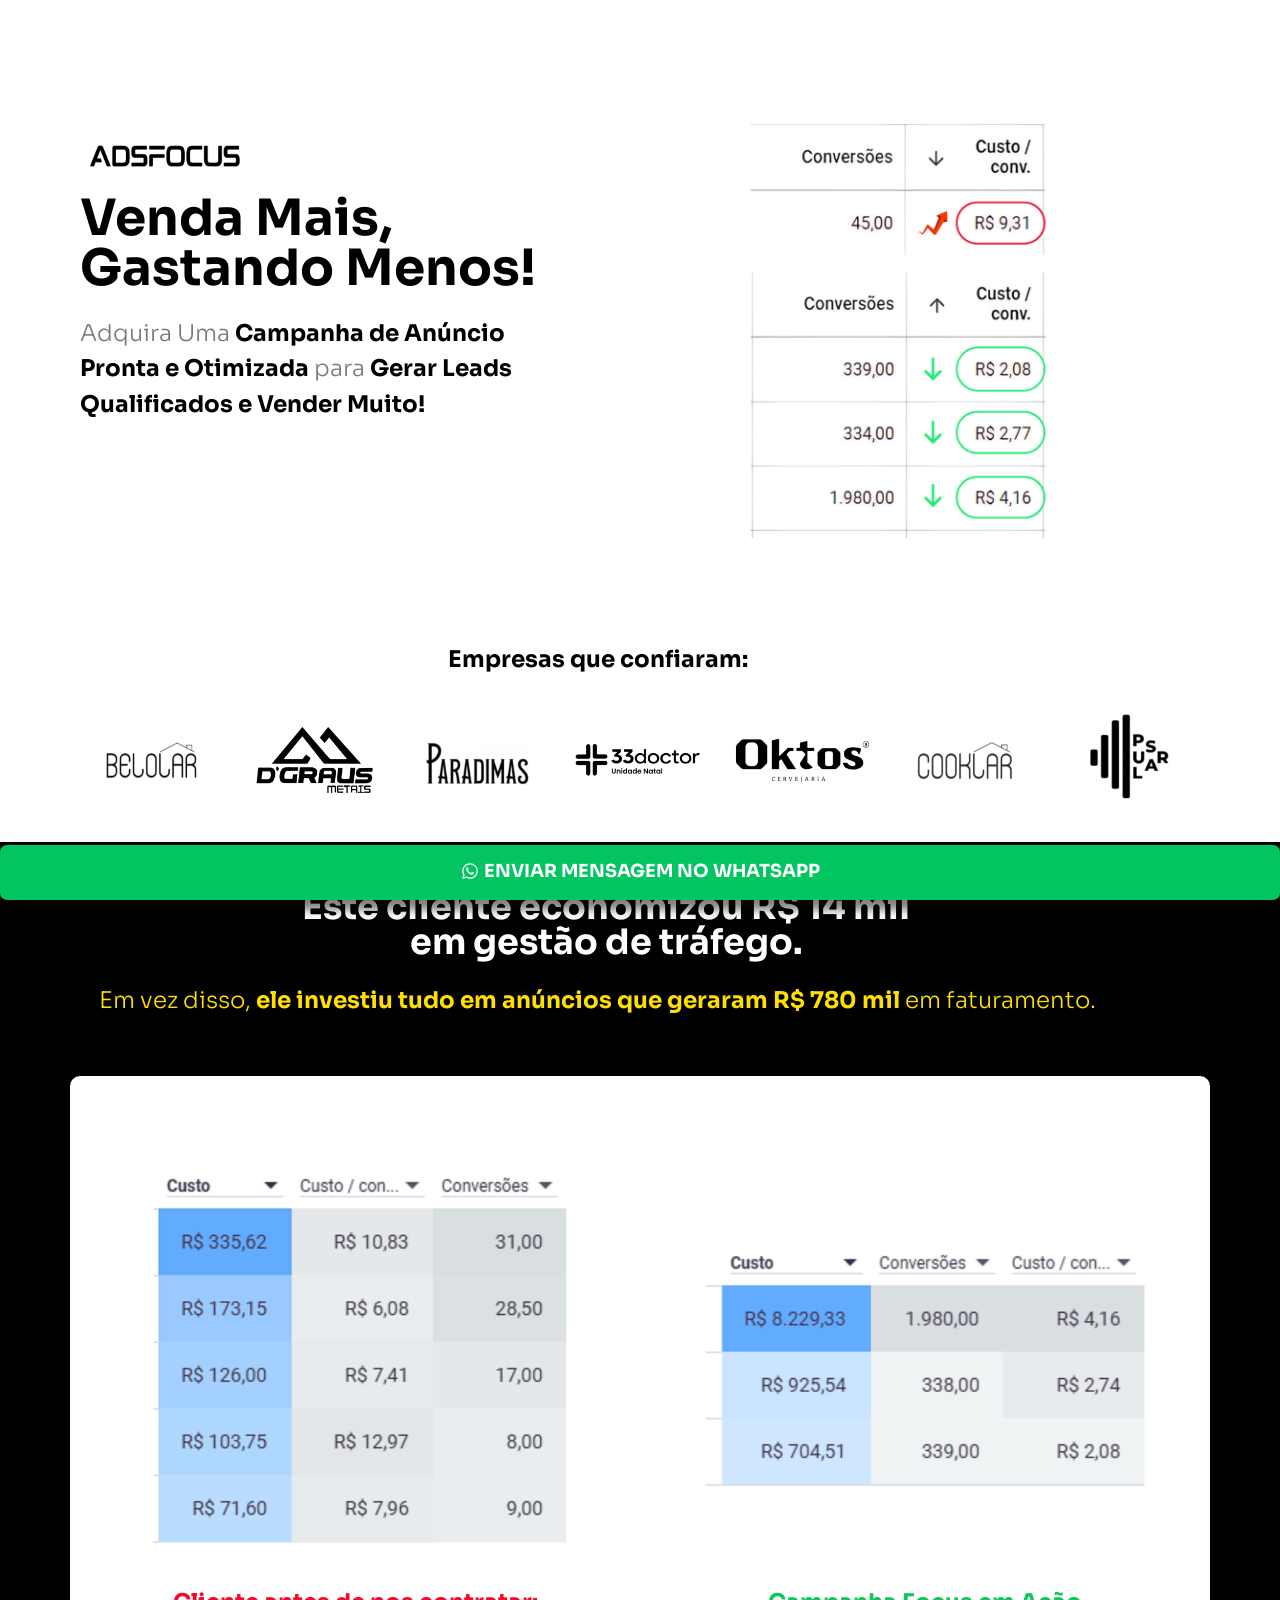
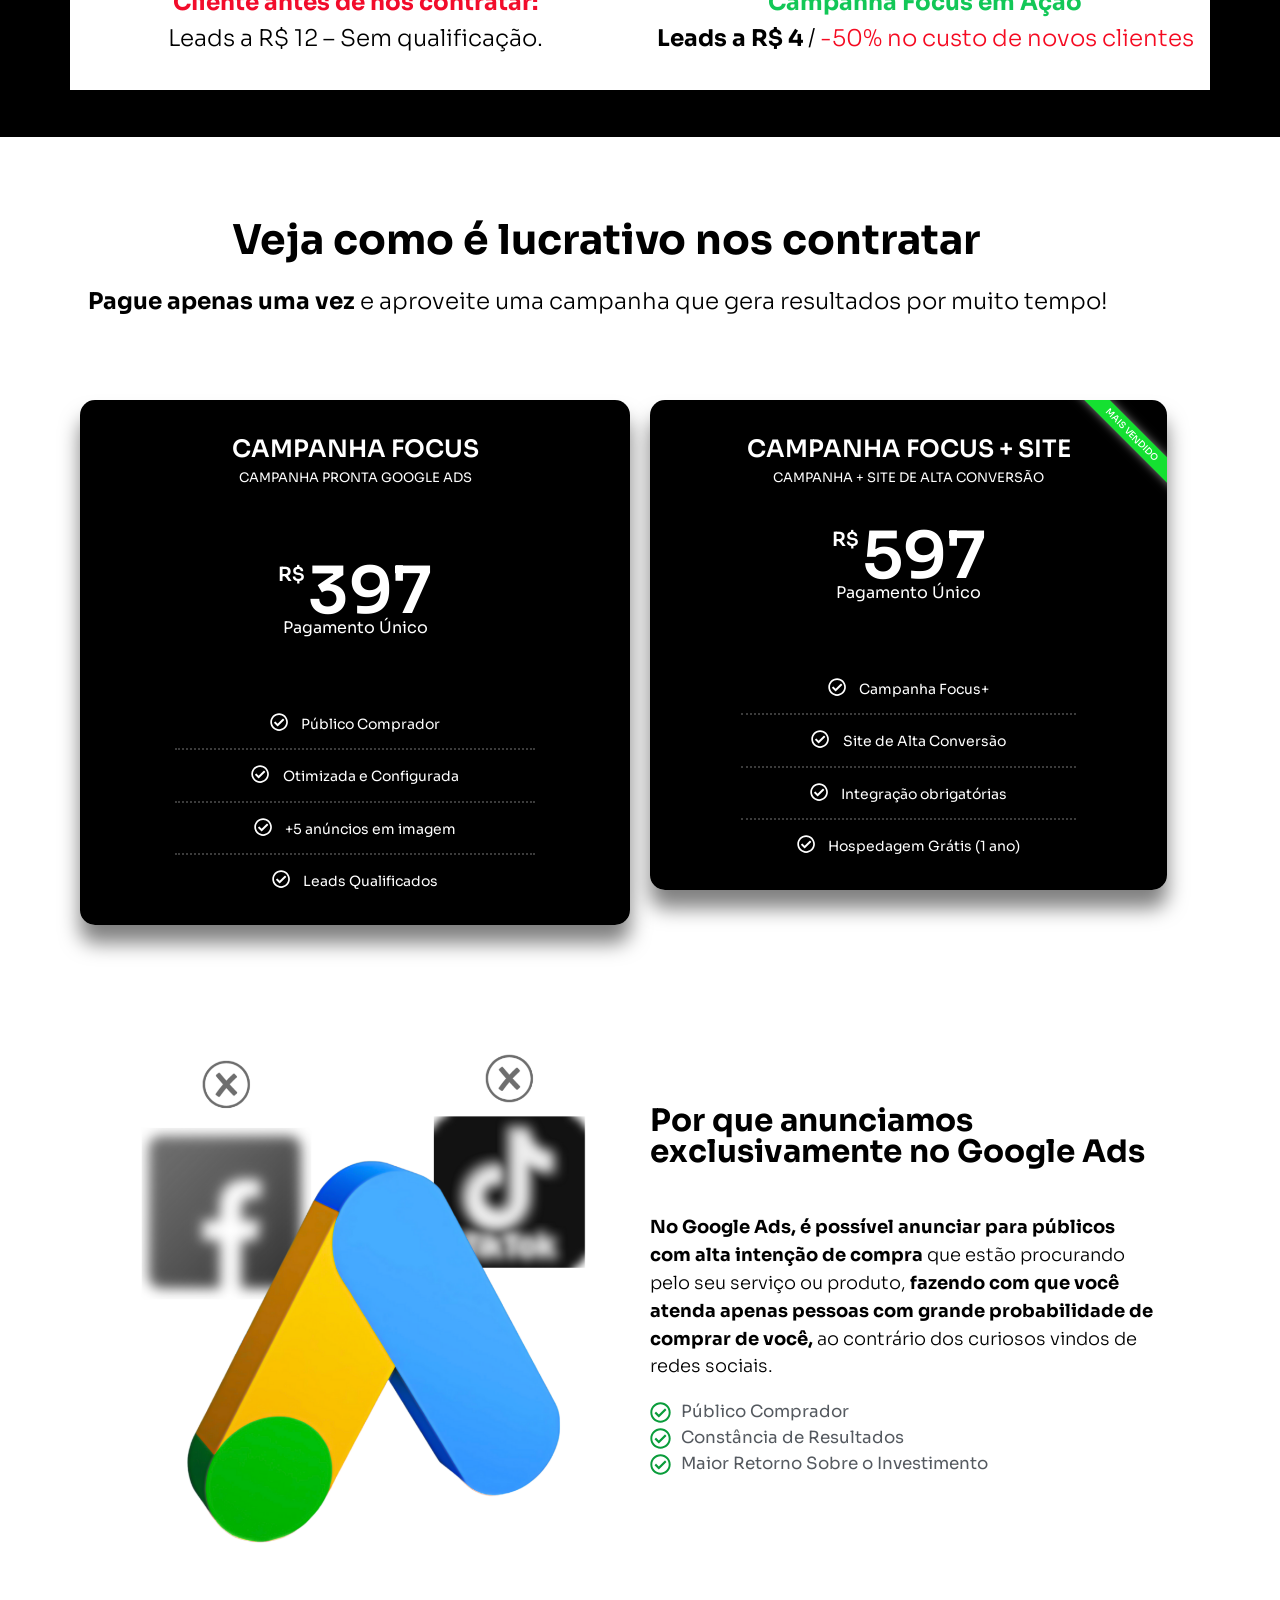
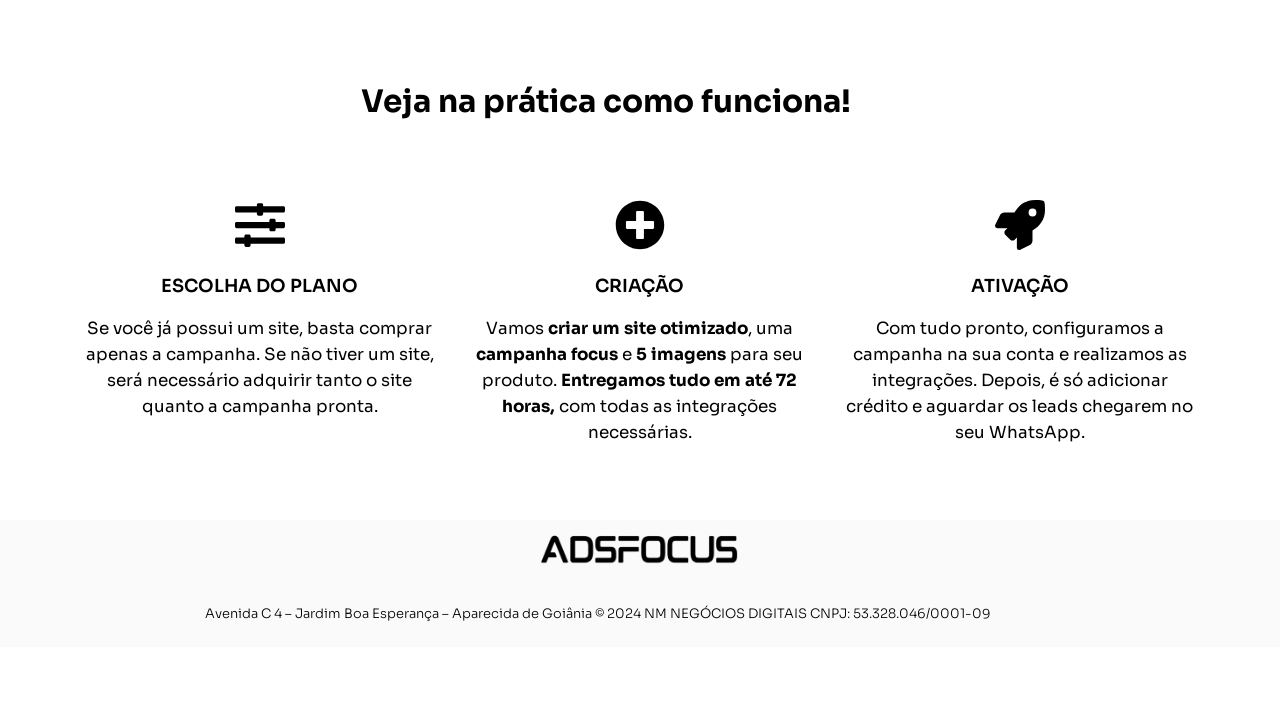
==== commit 843688fa: "Add files via upload" ====
--- a/index.html
+++ b/index.html
@@ -1,4 +1,4 @@
-<!DOCTYPE html> <html lang="pt-BR"> <head> 	<meta charset="UTF-8"> 			<title>Elementor #17 &#8211; AdsFocus</title> 		<meta name="viewport" content="width=device-width, initial-scale=1" /> <meta name='robots' content='max-image-preview:large' /> <title>Elementor #17 &#8211; AdsFocus</title> <link rel="alternate" type="application/rss+xml" title="Feed para AdsFocus &raquo;" href="http://adsfocus.local/feed/" /> <link rel="alternate" type="application/rss+xml" title="Feed de comentários para AdsFocus &raquo;" href="http://adsfocus.local/comments/feed/" /> <script>
+<!DOCTYPE html> <html lang="pt-BR"> <head> 	<meta charset="UTF-8"> 			<title>AdsFocus</title> 		<meta name="viewport" content="width=device-width, initial-scale=1" /> <meta name='robots' content='max-image-preview:large' /> <title>AdsFocus</title> <link rel="alternate" type="application/rss+xml" title="Feed para AdsFocus &raquo;" href="http://adsfocus.local/feed/" /> <link rel="alternate" type="application/rss+xml" title="Feed de comentários para AdsFocus &raquo;" href="http://adsfocus.local/comments/feed/" /> <script>
 window._wpemojiSettings = {"baseUrl":"https:\/\/s.w.org\/images\/core\/emoji\/15.0.3\/72x72\/","ext":".png","svgUrl":"https:\/\/s.w.org\/images\/core\/emoji\/15.0.3\/svg\/","svgExt":".svg","source":{"concatemoji":"http:\/\/adsfocus.local\/wp-includes\/js\/wp-emoji-release.min.js?ver=6.6.2"}};
 /*! This file is auto-generated */
 !function(i,n){var o,s,e;function c(e){try{var t={supportTests:e,timestamp:(new Date).valueOf()};sessionStorage.setItem(o,JSON.stringify(t))}catch(e){}}function p(e,t,n){e.clearRect(0,0,e.canvas.width,e.canvas.height),e.fillText(t,0,0);var t=new Uint32Array(e.getImageData(0,0,e.canvas.width,e.canvas.height).data),r=(e.clearRect(0,0,e.canvas.width,e.canvas.height),e.fillText(n,0,0),new Uint32Array(e.getImageData(0,0,e.canvas.width,e.canvas.height).data));return t.every(function(e,t){return e===r[t]})}function u(e,t,n){switch(t){case"flag":return n(e,"\ud83c\udff3\ufe0f\u200d\u26a7\ufe0f","\ud83c\udff3\ufe0f\u200b\u26a7\ufe0f")?!1:!n(e,"\ud83c\uddfa\ud83c\uddf3","\ud83c\uddfa\u200b\ud83c\uddf3")&&!n(e,"\ud83c\udff4\udb40\udc67\udb40\udc62\udb40\udc65\udb40\udc6e\udb40\udc67\udb40\udc7f","\ud83c\udff4\u200b\udb40\udc67\u200b\udb40\udc62\u200b\udb40\udc65\u200b\udb40\udc6e\u200b\udb40\udc67\u200b\udb40\udc7f");case"emoji":return!n(e,"\ud83d\udc26\u200d\u2b1b","\ud83d\udc26\u200b\u2b1b")}return!1}function f(e,t,n){var r="undefined"!=typeof WorkerGlobalScope&&self instanceof WorkerGlobalScope?new OffscreenCanvas(300,150):i.createElement("canvas"),a=r.getContext("2d",{willReadFrequently:!0}),o=(a.textBaseline="top",a.font="600 32px Arial",{});return e.forEach(function(e){o[e]=t(a,e,n)}),o}function t(e){var t=i.createElement("script");t.src=e,t.defer=!0,i.head.appendChild(t)}"undefined"!=typeof Promise&&(o="wpEmojiSettingsSupports",s=["flag","emoji"],n.supports={everything:!0,everythingExceptFlag:!0},e=new Promise(function(e){i.addEventListener("DOMContentLoaded",e,{once:!0})}),new Promise(function(t){var n=function(){try{var e=JSON.parse(sessionStorage.getItem(o));if("object"==typeof e&&"number"==typeof e.timestamp&&(new Date).valueOf()<e.timestamp+604800&&"object"==typeof e.supportTests)return e.supportTests}catch(e){}return null}();if(!n){if("undefined"!=typeof Worker&&"undefined"!=typeof OffscreenCanvas&&"undefined"!=typeof URL&&URL.createObjectURL&&"undefined"!=typeof Blob)try{var e="postMessage("+f.toString()+"("+[JSON.stringify(s),u.toString(),p.toString()].join(",")+"));",r=new Blob([e],{type:"text/javascript"}),a=new Worker(URL.createObjectURL(r),{name:"wpTestEmojiSupports"});return void(a.onmessage=function(e){c(n=e.data),a.terminate(),t(n)})}catch(e){}c(n=f(s,u,p))}t(n)}).then(function(e){for(var t in e)n.supports[t]=e[t],n.supports.everything=n.supports.everything&&n.supports[t],"flag"!==t&&(n.supports.everythingExceptFlag=n.supports.everythingExceptFlag&&n.supports[t]);n.supports.everythingExceptFlag=n.supports.everythingExceptFlag&&!n.supports.flag,n.DOMReady=!1,n.readyCallback=function(){n.DOMReady=!0}}).then(function(){return e}).then(function(){var e;n.supports.everything||(n.readyCallback(),(e=n.source||{}).concatemoji?t(e.concatemoji):e.wpemoji&&e.twemoji&&(t(e.twemoji),t(e.wpemoji)))}))}((window,document),window._wpemojiSettings);
@@ -6,13 +6,37 @@
             /* <![CDATA[ */
             var rcewpp = {
                 "ajax_url":"http://adsfocus.local/wp-admin/admin-ajax.php",
-                "nonce": "7dd1c31aec",
+                "nonce": "c7716f8f31",
                 "home_url": "http://adsfocus.local/",
                 "settings_icon": 'http://adsfocus.local/wp-content/plugins/export-wp-page-to-static-html/admin/images/settings.png',
                 "settings_hover_icon": 'http://adsfocus.local/wp-content/plugins/export-wp-page-to-static-html/admin/images/settings_hover.png'
             };
             /* ]]\> */
-        </script>         <link rel="https://api.w.org/" href="http://adsfocus.local/wp-json/" /><link rel="alternate" title="JSON" type="application/json" href="http://adsfocus.local/wp-json/wp/v2/pages/17" /><link rel="EditURI" type="application/rsd+xml" title="RSD" href="http://adsfocus.local/xmlrpc.php?rsd" /> <meta name="generator" content="WordPress 6.6.2" /> <link rel="canonical" href="http://adsfocus.local/elementor-17/" /> <link rel='shortlink' href='http://adsfocus.local/?p=17' /> <link rel="alternate" title="oEmbed (JSON)" type="application/json+oembed" href="http://adsfocus.local/wp-json/oembed/1.0/embed?url=http%3A%2F%2Fadsfocus.local%2Felementor-17%2F" /> <link rel="alternate" title="oEmbed (XML)" type="text/xml+oembed" href="http://adsfocus.local/wp-json/oembed/1.0/embed?url=http%3A%2F%2Fadsfocus.local%2Felementor-17%2F&#038;format=xml" /> <meta name="generator" content="Elementor 3.24.3; features: e_font_icon_svg, additional_custom_breakpoints, e_optimized_control_loading, e_element_cache; settings: css_print_method-external, google_font-enabled, font_display-swap">  			<style> 				.e-con.e-parent:nth-of-type(n+4):not(.e-lazyloaded):not(.e-no-lazyload), 				.e-con.e-parent:nth-of-type(n+4):not(.e-lazyloaded):not(.e-no-lazyload) * { 					background-image: none !important; 				} 				@media screen and (max-height: 1024px) { 					.e-con.e-parent:nth-of-type(n+3):not(.e-lazyloaded):not(.e-no-lazyload), 					.e-con.e-parent:nth-of-type(n+3):not(.e-lazyloaded):not(.e-no-lazyload) * { 						background-image: none !important; 					} 				} 				@media screen and (max-height: 640px) { 					.e-con.e-parent:nth-of-type(n+2):not(.e-lazyloaded):not(.e-no-lazyload), 					.e-con.e-parent:nth-of-type(n+2):not(.e-lazyloaded):not(.e-no-lazyload) * { 						background-image: none !important; 					} 				} 			</style> 			<style id='wp-fonts-local'> @font-face{font-family:Inter;font-style:normal;font-weight:300 900;font-display:fallback;src:url('./fonts/Inter-VariableFont_slnt,wght.woff2') format('woff2');font-stretch:normal;} @font-face{font-family:Cardo;font-style:normal;font-weight:400;font-display:fallback;src:url('./fonts/cardo_normal_400.woff2') format('woff2');} @font-face{font-family:Cardo;font-style:italic;font-weight:400;font-display:fallback;src:url('./fonts/cardo_italic_400.woff2') format('woff2');} @font-face{font-family:Cardo;font-style:normal;font-weight:700;font-display:fallback;src:url('./fonts/cardo_normal_700.woff2') format('woff2');} </style> 	<meta name="viewport" content="width=device-width, initial-scale=1.0, viewport-fit=cover" /></head> <body class="page-template-default page page-id-17 wp-embed-responsive elementor-default elementor-template-canvas elementor-kit-7 elementor-page elementor-page-17"> 			<div data-elementor-type="wp-page" data-elementor-id="17" class="elementor elementor-17" data-elementor-post-type="page"> 						<section class="elementor-section elementor-top-section elementor-element elementor-element-4ac9a76 elementor-section-boxed elementor-section-height-default elementor-section-height-default" data-id="4ac9a76" data-element_type="section"> 						<div class="elementor-container elementor-column-gap-default"> 					<div class="elementor-column elementor-col-50 elementor-top-column elementor-element elementor-element-d587fd6" data-id="d587fd6" data-element_type="column"> 			<div class="elementor-widget-wrap elementor-element-populated"> 						<div class="elementor-element elementor-element-8ddffc9 elementor-widget elementor-widget-spacer" data-id="8ddffc9" data-element_type="widget" data-widget_type="spacer.default"> 				<div class="elementor-widget-container"> 					<div class="elementor-spacer"> 			<div class="elementor-spacer-inner"></div> 		</div> 				</div> 				</div> 				<div class="elementor-element elementor-element-8851614 elementor-widget elementor-widget-image" data-id="8851614" data-element_type="widget" data-widget_type="image.default"> 				<div class="elementor-widget-container"> 													<img fetchpriority="high" decoding="async" width="1024" height="190" src="./images/2024-09-ADSFOCUS-1-1-1024x190.png" class="attachment-large size-large wp-image-19" alt="" srcset="./images/2024-09-ADSFOCUS-1-1-1024x190.png 1024w, ./images/2024-09-ADSFOCUS-1-1-300x56.png 300w, ./images/2024-09-ADSFOCUS-1-1-768x142.png 768w, ./images/2024-09-ADSFOCUS-1-1.png 1080w" sizes="(max-width: 1024px) 100vw, 1024px" />													</div> 				</div> 				<div class="elementor-element elementor-element-192f8ee elementor-widget__width-initial elementor-widget-mobile__width-initial elementor-widget elementor-widget-heading" data-id="192f8ee" data-element_type="widget" data-widget_type="heading.default"> 				<div class="elementor-widget-container"> 			<h2 class="elementor-heading-title elementor-size-default">Venda Mais, Gastando Menos!</h2>		</div> 				</div> 				<div class="elementor-element elementor-element-0778d76 elementor-widget__width-initial elementor-widget-mobile__width-initial elementor-widget elementor-widget-text-editor" data-id="0778d76" data-element_type="widget" data-widget_type="text-editor.default"> 				<div class="elementor-widget-container"> 							<p>Adquira Uma<span style="color: #000000;"> <b>Campanha de Anúncio Pronta e Otimizada</b></span> para <span style="color: #000000;"><b>Gerar Leads Qualificados e Vender Muito!</b></span></p>						</div> 				</div> 					</div> 		</div> 				<div class="elementor-column elementor-col-50 elementor-top-column elementor-element elementor-element-b53b999" data-id="b53b999" data-element_type="column"> 			<div class="elementor-widget-wrap elementor-element-populated"> 						<div class="elementor-element elementor-element-4bdba0e elementor-widget elementor-widget-spacer" data-id="4bdba0e" data-element_type="widget" data-widget_type="spacer.default"> 				<div class="elementor-widget-container"> 					<div class="elementor-spacer"> 			<div class="elementor-spacer-inner"></div> 		</div> 				</div> 				</div> 				<div class="elementor-element elementor-element-756ef67 elementor-widget elementor-widget-image" data-id="756ef67" data-element_type="widget" data-widget_type="image.default"> 				<div class="elementor-widget-container"> 													<img decoding="async" width="1024" height="1024" src="./images/2024-09-ADSFOCUS-6-1024x1024.png" class="attachment-large size-large wp-image-20" alt="" srcset="./images/2024-09-ADSFOCUS-6-1024x1024.png 1024w, ./images/2024-09-ADSFOCUS-6-300x300.png 300w, ./images/2024-09-ADSFOCUS-6-150x150.png 150w, ./images/2024-09-ADSFOCUS-6-768x768.png 768w, ./images/2024-09-ADSFOCUS-6.png 1080w" sizes="(max-width: 1024px) 100vw, 1024px" />													</div> 				</div> 					</div> 		</div> 					</div> 		</section> 				<section class="elementor-section elementor-top-section elementor-element elementor-element-6ab949d elementor-section-boxed elementor-section-height-default elementor-section-height-default" data-id="6ab949d" data-element_type="section"> 						<div class="elementor-container elementor-column-gap-default"> 					<div class="elementor-column elementor-col-100 elementor-top-column elementor-element elementor-element-3f1b3e5" data-id="3f1b3e5" data-element_type="column"> 			<div class="elementor-widget-wrap elementor-element-populated"> 						<div class="elementor-element elementor-element-40d415d elementor-widget__width-initial elementor-widget-mobile__width-initial elementor-widget elementor-widget-text-editor" data-id="40d415d" data-element_type="widget" data-widget_type="text-editor.default"> 				<div class="elementor-widget-container"> 							<p><b>Empresas que confiaram:</b></p>						</div> 				</div> 					</div> 		</div> 					</div> 		</section> 				<section class="elementor-section elementor-top-section elementor-element elementor-element-6603fc7 elementor-hidden-desktop elementor-section-boxed elementor-section-height-default elementor-section-height-default" data-id="6603fc7" data-element_type="section"> 						<div class="elementor-container elementor-column-gap-default"> 					<div class="elementor-column elementor-col-100 elementor-top-column elementor-element elementor-element-ce41ee3" data-id="ce41ee3" data-element_type="column"> 			<div class="elementor-widget-wrap elementor-element-populated"> 						<section class="elementor-section elementor-inner-section elementor-element elementor-element-2d5391c elementor-section-boxed elementor-section-height-default elementor-section-height-default" data-id="2d5391c" data-element_type="section"> 						<div class="elementor-container elementor-column-gap-default"> 					<div class="elementor-column elementor-col-50 elementor-inner-column elementor-element elementor-element-77f8d68" data-id="77f8d68" data-element_type="column"> 			<div class="elementor-widget-wrap elementor-element-populated"> 						<div class="elementor-element elementor-element-7479daf elementor-widget elementor-widget-image" data-id="7479daf" data-element_type="widget" data-widget_type="image.default"> 				<div class="elementor-widget-container"> 													<img decoding="async" width="1024" height="1024" src="./images/2024-09-5-1024x1024.png" class="attachment-large size-large wp-image-42" alt="" srcset="./images/2024-09-5-1024x1024.png 1024w, ./images/2024-09-5-300x300.png 300w, ./images/2024-09-5-150x150.png 150w, ./images/2024-09-5-768x768.png 768w, ./images/2024-09-5.png 1080w" sizes="(max-width: 1024px) 100vw, 1024px" />													</div> 				</div> 				<div class="elementor-element elementor-element-0cf4317 elementor-widget elementor-widget-image" data-id="0cf4317" data-element_type="widget" data-widget_type="image.default"> 				<div class="elementor-widget-container"> 													<img loading="lazy" decoding="async" width="1024" height="1024" src="./images/2024-09-6-1024x1024.png" class="attachment-large size-large wp-image-43" alt="" srcset="./images/2024-09-6-1024x1024.png 1024w, ./images/2024-09-6-300x300.png 300w, ./images/2024-09-6-150x150.png 150w, ./images/2024-09-6-768x768.png 768w, ./images/2024-09-6.png 1080w" sizes="(max-width: 1024px) 100vw, 1024px" />													</div> 				</div> 				<div class="elementor-element elementor-element-e3d19a8 elementor-widget elementor-widget-image" data-id="e3d19a8" data-element_type="widget" data-widget_type="image.default"> 				<div class="elementor-widget-container"> 													<img loading="lazy" decoding="async" width="1024" height="1024" src="./images/2024-09-7-1024x1024.png" class="attachment-large size-large wp-image-44" alt="" srcset="./images/2024-09-7-1024x1024.png 1024w, ./images/2024-09-7-300x300.png 300w, ./images/2024-09-7-150x150.png 150w, ./images/2024-09-7-768x768.png 768w, ./images/2024-09-7.png 1080w" sizes="(max-width: 1024px) 100vw, 1024px" />													</div> 				</div> 					</div> 		</div> 				<div class="elementor-column elementor-col-50 elementor-inner-column elementor-element elementor-element-93d2471" data-id="93d2471" data-element_type="column"> 			<div class="elementor-widget-wrap elementor-element-populated"> 						<div class="elementor-element elementor-element-2948338 elementor-widget elementor-widget-image" data-id="2948338" data-element_type="widget" data-widget_type="image.default"> 				<div class="elementor-widget-container"> 													<img loading="lazy" decoding="async" width="1024" height="1024" src="./images/2024-09-11-1024x1024.png" class="attachment-large size-large wp-image-48" alt="" srcset="./images/2024-09-11-1024x1024.png 1024w, ./images/2024-09-11-300x300.png 300w, ./images/2024-09-11-150x150.png 150w, ./images/2024-09-11-768x768.png 768w, ./images/2024-09-11.png 1080w" sizes="(max-width: 1024px) 100vw, 1024px" />													</div> 				</div> 				<div class="elementor-element elementor-element-42d2f55 elementor-widget elementor-widget-image" data-id="42d2f55" data-element_type="widget" data-widget_type="image.default"> 				<div class="elementor-widget-container"> 													<img loading="lazy" decoding="async" width="1024" height="1024" src="./images/2024-09-10-1024x1024.png" class="attachment-large size-large wp-image-47" alt="" srcset="./images/2024-09-10-1024x1024.png 1024w, ./images/2024-09-10-300x300.png 300w, ./images/2024-09-10-150x150.png 150w, ./images/2024-09-10-768x768.png 768w, ./images/2024-09-10.png 1080w" sizes="(max-width: 1024px) 100vw, 1024px" />													</div> 				</div> 				<div class="elementor-element elementor-element-91cb0f3 elementor-widget elementor-widget-image" data-id="91cb0f3" data-element_type="widget" data-widget_type="image.default"> 				<div class="elementor-widget-container"> 													<img loading="lazy" decoding="async" width="1024" height="1024" src="./images/2024-09-9-1024x1024.png" class="attachment-large size-large wp-image-46" alt="" srcset="./images/2024-09-9-1024x1024.png 1024w, ./images/2024-09-9-300x300.png 300w, ./images/2024-09-9-150x150.png 150w, ./images/2024-09-9-768x768.png 768w, ./images/2024-09-9.png 1080w" sizes="(max-width: 1024px) 100vw, 1024px" />													</div> 				</div> 					</div> 		</div> 					</div> 		</section> 					</div> 		</div> 					</div> 		</section> 				<section class="elementor-section elementor-top-section elementor-element elementor-element-ac2ef1d elementor-hidden-mobile elementor-section-boxed elementor-section-height-default elementor-section-height-default" data-id="ac2ef1d" data-element_type="section"> 						<div class="elementor-container elementor-column-gap-default"> 					<div class="elementor-column elementor-col-14 elementor-top-column elementor-element elementor-element-3b479d3" data-id="3b479d3" data-element_type="column"> 			<div class="elementor-widget-wrap elementor-element-populated"> 						<div class="elementor-element elementor-element-34da949 elementor-widget elementor-widget-image" data-id="34da949" data-element_type="widget" data-widget_type="image.default"> 				<div class="elementor-widget-container"> 													<img loading="lazy" decoding="async" width="1024" height="1024" src="./images/2024-09-11-1024x1024.png" class="attachment-large size-large wp-image-48" alt="" srcset="./images/2024-09-11-1024x1024.png 1024w, ./images/2024-09-11-300x300.png 300w, ./images/2024-09-11-150x150.png 150w, ./images/2024-09-11-768x768.png 768w, ./images/2024-09-11.png 1080w" sizes="(max-width: 1024px) 100vw, 1024px" />													</div> 				</div> 					</div> 		</div> 				<div class="elementor-column elementor-col-14 elementor-top-column elementor-element elementor-element-6438a0f" data-id="6438a0f" data-element_type="column"> 			<div class="elementor-widget-wrap elementor-element-populated"> 						<div class="elementor-element elementor-element-c680771 elementor-widget elementor-widget-image" data-id="c680771" data-element_type="widget" data-widget_type="image.default"> 				<div class="elementor-widget-container"> 													<img decoding="async" width="1024" height="1024" src="./images/2024-09-5-1024x1024.png" class="attachment-large size-large wp-image-42" alt="" srcset="./images/2024-09-5-1024x1024.png 1024w, ./images/2024-09-5-300x300.png 300w, ./images/2024-09-5-150x150.png 150w, ./images/2024-09-5-768x768.png 768w, ./images/2024-09-5.png 1080w" sizes="(max-width: 1024px) 100vw, 1024px" />													</div> 				</div> 					</div> 		</div> 				<div class="elementor-column elementor-col-14 elementor-top-column elementor-element elementor-element-cbb21cc" data-id="cbb21cc" data-element_type="column"> 			<div class="elementor-widget-wrap elementor-element-populated"> 						<div class="elementor-element elementor-element-9d4df29 elementor-widget elementor-widget-image" data-id="9d4df29" data-element_type="widget" data-widget_type="image.default"> 				<div class="elementor-widget-container"> 													<img loading="lazy" decoding="async" width="1024" height="1024" src="./images/2024-09-10-1024x1024.png" class="attachment-large size-large wp-image-47" alt="" srcset="./images/2024-09-10-1024x1024.png 1024w, ./images/2024-09-10-300x300.png 300w, ./images/2024-09-10-150x150.png 150w, ./images/2024-09-10-768x768.png 768w, ./images/2024-09-10.png 1080w" sizes="(max-width: 1024px) 100vw, 1024px" />													</div> 				</div> 					</div> 		</div> 				<div class="elementor-column elementor-col-14 elementor-top-column elementor-element elementor-element-4539ec9" data-id="4539ec9" data-element_type="column"> 			<div class="elementor-widget-wrap elementor-element-populated"> 						<div class="elementor-element elementor-element-8a125c1 elementor-widget elementor-widget-image" data-id="8a125c1" data-element_type="widget" data-widget_type="image.default"> 				<div class="elementor-widget-container"> 													<img loading="lazy" decoding="async" width="1024" height="1024" src="./images/2024-09-6-1024x1024.png" class="attachment-large size-large wp-image-43" alt="" srcset="./images/2024-09-6-1024x1024.png 1024w, ./images/2024-09-6-300x300.png 300w, ./images/2024-09-6-150x150.png 150w, ./images/2024-09-6-768x768.png 768w, ./images/2024-09-6.png 1080w" sizes="(max-width: 1024px) 100vw, 1024px" />													</div> 				</div> 					</div> 		</div> 				<div class="elementor-column elementor-col-14 elementor-top-column elementor-element elementor-element-a6083e3" data-id="a6083e3" data-element_type="column"> 			<div class="elementor-widget-wrap elementor-element-populated"> 						<div class="elementor-element elementor-element-d199be6 elementor-widget elementor-widget-image" data-id="d199be6" data-element_type="widget" data-widget_type="image.default"> 				<div class="elementor-widget-container"> 													<img loading="lazy" decoding="async" width="1024" height="1024" src="./images/2024-09-7-1024x1024.png" class="attachment-large size-large wp-image-44" alt="" srcset="./images/2024-09-7-1024x1024.png 1024w, ./images/2024-09-7-300x300.png 300w, ./images/2024-09-7-150x150.png 150w, ./images/2024-09-7-768x768.png 768w, ./images/2024-09-7.png 1080w" sizes="(max-width: 1024px) 100vw, 1024px" />													</div> 				</div> 					</div> 		</div> 				<div class="elementor-column elementor-col-14 elementor-top-column elementor-element elementor-element-4ecced4" data-id="4ecced4" data-element_type="column"> 			<div class="elementor-widget-wrap elementor-element-populated"> 						<div class="elementor-element elementor-element-2207b41 elementor-widget elementor-widget-image" data-id="2207b41" data-element_type="widget" data-widget_type="image.default"> 				<div class="elementor-widget-container"> 													<img loading="lazy" decoding="async" width="1024" height="1024" src="./images/2024-09-9-1024x1024.png" class="attachment-large size-large wp-image-46" alt="" srcset="./images/2024-09-9-1024x1024.png 1024w, ./images/2024-09-9-300x300.png 300w, ./images/2024-09-9-150x150.png 150w, ./images/2024-09-9-768x768.png 768w, ./images/2024-09-9.png 1080w" sizes="(max-width: 1024px) 100vw, 1024px" />													</div> 				</div> 					</div> 		</div> 				<div class="elementor-column elementor-col-14 elementor-top-column elementor-element elementor-element-c31011c" data-id="c31011c" data-element_type="column"> 			<div class="elementor-widget-wrap elementor-element-populated"> 						<div class="elementor-element elementor-element-6377534 elementor-widget elementor-widget-image" data-id="6377534" data-element_type="widget" data-widget_type="image.default"> 				<div class="elementor-widget-container"> 													<img loading="lazy" decoding="async" width="1024" height="1024" src="./images/2024-09-8-1024x1024.png" class="attachment-large size-large wp-image-45" alt="" srcset="./images/2024-09-8-1024x1024.png 1024w, ./images/2024-09-8-300x300.png 300w, ./images/2024-09-8-150x150.png 150w, ./images/2024-09-8-768x768.png 768w, ./images/2024-09-8.png 1080w" sizes="(max-width: 1024px) 100vw, 1024px" />													</div> 				</div> 					</div> 		</div> 					</div> 		</section> 				<section class="elementor-section elementor-top-section elementor-element elementor-element-ae8a8b9 elementor-section-boxed elementor-section-height-default elementor-section-height-default" data-id="ae8a8b9" data-element_type="section" data-settings="{&quot;background_background&quot;:&quot;classic&quot;}"> 						<div class="elementor-container elementor-column-gap-default"> 					<div class="elementor-column elementor-col-100 elementor-top-column elementor-element elementor-element-fd16cf1" data-id="fd16cf1" data-element_type="column"> 			<div class="elementor-widget-wrap elementor-element-populated"> 						<div class="elementor-element elementor-element-56d1e20 elementor-widget__width-initial elementor-widget-mobile__width-initial elementor-widget elementor-widget-heading" data-id="56d1e20" data-element_type="widget" data-widget_type="heading.default"> 				<div class="elementor-widget-container"> 			<h2 class="elementor-heading-title elementor-size-default">Este cliente economizou R$ 14 mil <br>em gestão de tráfego.</h2>		</div> 				</div> 				<div class="elementor-element elementor-element-19ded36 elementor-widget__width-initial elementor-widget-mobile__width-initial elementor-widget elementor-widget-text-editor" data-id="19ded36" data-element_type="widget" data-widget_type="text-editor.default"> 				<div class="elementor-widget-container"> 							<p>Em vez disso, <b>ele investiu tudo em anúncios que geraram R$ 780 mil</b> em faturamento.</p>						</div> 				</div> 					</div> 		</div> 					</div> 		</section> 				<section class="elementor-section elementor-top-section elementor-element elementor-element-d057fdf elementor-section-boxed elementor-section-height-default elementor-section-height-default" data-id="d057fdf" data-element_type="section" data-settings="{&quot;background_background&quot;:&quot;classic&quot;}"> 						<div class="elementor-container elementor-column-gap-default"> 					<div class="elementor-column elementor-col-50 elementor-top-column elementor-element elementor-element-daa2dda" data-id="daa2dda" data-element_type="column" data-settings="{&quot;background_background&quot;:&quot;classic&quot;}"> 			<div class="elementor-widget-wrap elementor-element-populated"> 						<div class="elementor-element elementor-element-dba1c63 elementor-widget elementor-widget-image" data-id="dba1c63" data-element_type="widget" data-widget_type="image.default"> 				<div class="elementor-widget-container"> 													<img loading="lazy" decoding="async" width="1024" height="1024" src="./images/2024-09-5-1-1024x1024.png" class="attachment-large size-large wp-image-62" alt="" srcset="./images/2024-09-5-1-1024x1024.png 1024w, ./images/2024-09-5-1-300x300.png 300w, ./images/2024-09-5-1-150x150.png 150w, ./images/2024-09-5-1-768x768.png 768w, ./images/2024-09-5-1.png 1080w" sizes="(max-width: 1024px) 100vw, 1024px" />													</div> 				</div> 				<div class="elementor-element elementor-element-47e088c elementor-widget__width-initial elementor-widget elementor-widget-text-editor" data-id="47e088c" data-element_type="widget" data-widget_type="text-editor.default"> 				<div class="elementor-widget-container"> 							<p><span style="color: #f20c2b;"><strong>Cliente antes de nos contratar:</strong></span> <br />Leads a R$ 12 &#8211; Sem qualificação.</p>						</div> 				</div> 					</div> 		</div> 				<div class="elementor-column elementor-col-50 elementor-top-column elementor-element elementor-element-f9ee8f6" data-id="f9ee8f6" data-element_type="column" data-settings="{&quot;background_background&quot;:&quot;classic&quot;}"> 			<div class="elementor-widget-wrap elementor-element-populated"> 						<div class="elementor-element elementor-element-533c649 elementor-widget elementor-widget-image" data-id="533c649" data-element_type="widget" data-widget_type="image.default"> 				<div class="elementor-widget-container"> 													<img loading="lazy" decoding="async" width="1024" height="1024" src="./images/2024-09-6-1-1024x1024.png" class="attachment-large size-large wp-image-63" alt="" srcset="./images/2024-09-6-1-1024x1024.png 1024w, ./images/2024-09-6-1-300x300.png 300w, ./images/2024-09-6-1-150x150.png 150w, ./images/2024-09-6-1-768x768.png 768w, ./images/2024-09-6-1.png 1080w" sizes="(max-width: 1024px) 100vw, 1024px" />													</div> 				</div> 				<div class="elementor-element elementor-element-13b8663 elementor-widget__width-initial elementor-widget elementor-widget-text-editor" data-id="13b8663" data-element_type="widget" data-widget_type="text-editor.default"> 				<div class="elementor-widget-container"> 							<p><span style="color: #12c757;"><b>Campanha Focus em Ação<br /></b></span><b>Leads a R$ 4</b> / <span style="color: #f50a21;">-50% no custo de novos clientes</span></p>						</div> 				</div> 					</div> 		</div> 					</div> 		</section> 				<section class="elementor-section elementor-top-section elementor-element elementor-element-9a9a680 elementor-section-boxed elementor-section-height-default elementor-section-height-default" data-id="9a9a680" data-element_type="section" data-settings="{&quot;background_background&quot;:&quot;classic&quot;}"> 						<div class="elementor-container elementor-column-gap-default"> 					<div class="elementor-column elementor-col-100 elementor-top-column elementor-element elementor-element-f1049a9" data-id="f1049a9" data-element_type="column"> 			<div class="elementor-widget-wrap elementor-element-populated"> 						<div class="elementor-element elementor-element-73b5ac3 elementor-widget__width-initial elementor-widget elementor-widget-heading" data-id="73b5ac3" data-element_type="widget" data-widget_type="heading.default"> 				<div class="elementor-widget-container"> 			<h2 class="elementor-heading-title elementor-size-default">Veja como é lucrativo nos contratar  </h2>		</div> 				</div> 				<div class="elementor-element elementor-element-9c40d83 elementor-widget__width-initial elementor-widget-mobile__width-initial elementor-widget elementor-widget-text-editor" data-id="9c40d83" data-element_type="widget" data-widget_type="text-editor.default"> 				<div class="elementor-widget-container"> 							<p><b>Pague apenas uma vez</b> e aproveite uma campanha que gera resultados por muito tempo!</p>						</div> 				</div> 					</div> 		</div> 					</div> 		</section> 				<section class="elementor-section elementor-top-section elementor-element elementor-element-52788c0 elementor-section-boxed elementor-section-height-default elementor-section-height-default" data-id="52788c0" data-element_type="section"> 						<div class="elementor-container elementor-column-gap-default"> 					<div class="elementor-column elementor-col-50 elementor-top-column elementor-element elementor-element-fa659a6" data-id="fa659a6" data-element_type="column"> 			<div class="elementor-widget-wrap elementor-element-populated"> 						<div class="elementor-element elementor-element-e55e667 elementor-widget-mobile__width-initial elementor-widget elementor-widget-price-table" data-id="e55e667" data-element_type="widget" data-widget_type="price-table.default"> 				<div class="elementor-widget-container"> 			 		<div class="elementor-price-table"> 							<div class="elementor-price-table__header"> 											<h3 class="elementor-price-table__heading"> 						CAMPANHA FOCUS						</h3> 					 											<span class="elementor-price-table__subheading"> 							CAMPANHA PRONTA GOOGLE ADS						</span> 									</div> 			 			<div class="elementor-price-table__price"> 								<span class="elementor-price-table__currency">R$</span>									<span class="elementor-price-table__integer-part"> 						397					</span> 				 				 				 									<span class="elementor-price-table__period elementor-typo-excluded">Pagamento Único</span>							</div>  							<ul class="elementor-price-table__features-list"> 											<li class="elementor-repeater-item-743f9b0"> 							<div class="elementor-price-table__feature-inner"> 								<svg aria-hidden="true" class="e-font-icon-svg e-far-check-circle" viewbox="0 0 512 512" xmlns="http://www.w3.org/2000/svg"><path d="M256 8C119.033 8 8 119.033 8 256s111.033 248 248 248 248-111.033 248-248S392.967 8 256 8zm0 48c110.532 0 200 89.451 200 200 0 110.532-89.451 200-200 200-110.532 0-200-89.451-200-200 0-110.532 89.451-200 200-200m140.204 130.267l-22.536-22.718c-4.667-4.705-12.265-4.736-16.97-.068L215.346 303.697l-59.792-60.277c-4.667-4.705-12.265-4.736-16.97-.069l-22.719 22.536c-4.705 4.667-4.736 12.265-.068 16.971l90.781 91.516c4.667 4.705 12.265 4.736 16.97.068l172.589-171.204c4.704-4.668 4.734-12.266.067-16.971z"></path></svg>																	<span > 										Público Comprador									</span> 																</div> 						</li> 											<li class="elementor-repeater-item-94e54a9"> 							<div class="elementor-price-table__feature-inner"> 								<svg aria-hidden="true" class="e-font-icon-svg e-far-check-circle" viewbox="0 0 512 512" xmlns="http://www.w3.org/2000/svg"><path d="M256 8C119.033 8 8 119.033 8 256s111.033 248 248 248 248-111.033 248-248S392.967 8 256 8zm0 48c110.532 0 200 89.451 200 200 0 110.532-89.451 200-200 200-110.532 0-200-89.451-200-200 0-110.532 89.451-200 200-200m140.204 130.267l-22.536-22.718c-4.667-4.705-12.265-4.736-16.97-.068L215.346 303.697l-59.792-60.277c-4.667-4.705-12.265-4.736-16.97-.069l-22.719 22.536c-4.705 4.667-4.736 12.265-.068 16.971l90.781 91.516c4.667 4.705 12.265 4.736 16.97.068l172.589-171.204c4.704-4.668 4.734-12.266.067-16.971z"></path></svg>																	<span > 										Otimizada e Configurada									</span> 																</div> 						</li> 											<li class="elementor-repeater-item-dfbc1c9"> 							<div class="elementor-price-table__feature-inner"> 								<svg aria-hidden="true" class="e-font-icon-svg e-far-check-circle" viewbox="0 0 512 512" xmlns="http://www.w3.org/2000/svg"><path d="M256 8C119.033 8 8 119.033 8 256s111.033 248 248 248 248-111.033 248-248S392.967 8 256 8zm0 48c110.532 0 200 89.451 200 200 0 110.532-89.451 200-200 200-110.532 0-200-89.451-200-200 0-110.532 89.451-200 200-200m140.204 130.267l-22.536-22.718c-4.667-4.705-12.265-4.736-16.97-.068L215.346 303.697l-59.792-60.277c-4.667-4.705-12.265-4.736-16.97-.069l-22.719 22.536c-4.705 4.667-4.736 12.265-.068 16.971l90.781 91.516c4.667 4.705 12.265 4.736 16.97.068l172.589-171.204c4.704-4.668 4.734-12.266.067-16.971z"></path></svg>																	<span > 										+5 anúncios em imagem									</span> 																</div> 						</li> 											<li class="elementor-repeater-item-e254309"> 							<div class="elementor-price-table__feature-inner"> 								<svg aria-hidden="true" class="e-font-icon-svg e-far-check-circle" viewbox="0 0 512 512" xmlns="http://www.w3.org/2000/svg"><path d="M256 8C119.033 8 8 119.033 8 256s111.033 248 248 248 248-111.033 248-248S392.967 8 256 8zm0 48c110.532 0 200 89.451 200 200 0 110.532-89.451 200-200 200-110.532 0-200-89.451-200-200 0-110.532 89.451-200 200-200m140.204 130.267l-22.536-22.718c-4.667-4.705-12.265-4.736-16.97-.068L215.346 303.697l-59.792-60.277c-4.667-4.705-12.265-4.736-16.97-.069l-22.719 22.536c-4.705 4.667-4.736 12.265-.068 16.971l90.781 91.516c4.667 4.705 12.265 4.736 16.97.068l172.589-171.204c4.704-4.668 4.734-12.266.067-16.971z"></path></svg>																	<span > 										Leads Qualificados									</span> 																</div> 						</li> 									</ul> 			 					</div>  				</div> 				</div> 					</div> 		</div> 				<div class="elementor-column elementor-col-50 elementor-top-column elementor-element elementor-element-d2f57c4" data-id="d2f57c4" data-element_type="column"> 			<div class="elementor-widget-wrap elementor-element-populated"> 						<div class="elementor-element elementor-element-3338de9 elementor-widget__width-initial elementor-widget-mobile__width-initial elementor-widget elementor-widget-price-table" data-id="3338de9" data-element_type="widget" data-widget_type="price-table.default"> 				<div class="elementor-widget-container"> 			 		<div class="elementor-price-table"> 							<div class="elementor-price-table__header"> 											<h3 class="elementor-price-table__heading"> 						CAMPANHA FOCUS + SITE						</h3> 					 											<span class="elementor-price-table__subheading"> 							CAMPANHA + SITE DE ALTA CONVERSÃO						</span> 									</div> 			 			<div class="elementor-price-table__price"> 								<span class="elementor-price-table__currency">R$</span>									<span class="elementor-price-table__integer-part"> 						597					</span> 				 				 				 									<span class="elementor-price-table__period elementor-typo-excluded">Pagamento Único</span>							</div>  							<ul class="elementor-price-table__features-list"> 											<li class="elementor-repeater-item-743f9b0"> 							<div class="elementor-price-table__feature-inner"> 								<svg aria-hidden="true" class="e-font-icon-svg e-far-check-circle" viewbox="0 0 512 512" xmlns="http://www.w3.org/2000/svg"><path d="M256 8C119.033 8 8 119.033 8 256s111.033 248 248 248 248-111.033 248-248S392.967 8 256 8zm0 48c110.532 0 200 89.451 200 200 0 110.532-89.451 200-200 200-110.532 0-200-89.451-200-200 0-110.532 89.451-200 200-200m140.204 130.267l-22.536-22.718c-4.667-4.705-12.265-4.736-16.97-.068L215.346 303.697l-59.792-60.277c-4.667-4.705-12.265-4.736-16.97-.069l-22.719 22.536c-4.705 4.667-4.736 12.265-.068 16.971l90.781 91.516c4.667 4.705 12.265 4.736 16.97.068l172.589-171.204c4.704-4.668 4.734-12.266.067-16.971z"></path></svg>																	<span > 										Campanha Focus+									</span> 																</div> 						</li> 											<li class="elementor-repeater-item-94e54a9"> 							<div class="elementor-price-table__feature-inner"> 								<svg aria-hidden="true" class="e-font-icon-svg e-far-check-circle" viewbox="0 0 512 512" xmlns="http://www.w3.org/2000/svg"><path d="M256 8C119.033 8 8 119.033 8 256s111.033 248 248 248 248-111.033 248-248S392.967 8 256 8zm0 48c110.532 0 200 89.451 200 200 0 110.532-89.451 200-200 200-110.532 0-200-89.451-200-200 0-110.532 89.451-200 200-200m140.204 130.267l-22.536-22.718c-4.667-4.705-12.265-4.736-16.97-.068L215.346 303.697l-59.792-60.277c-4.667-4.705-12.265-4.736-16.97-.069l-22.719 22.536c-4.705 4.667-4.736 12.265-.068 16.971l90.781 91.516c4.667 4.705 12.265 4.736 16.97.068l172.589-171.204c4.704-4.668 4.734-12.266.067-16.971z"></path></svg>																	<span > 										Site de Alta Conversão									</span> 																</div> 						</li> 											<li class="elementor-repeater-item-dfbc1c9"> 							<div class="elementor-price-table__feature-inner"> 								<svg aria-hidden="true" class="e-font-icon-svg e-far-check-circle" viewbox="0 0 512 512" xmlns="http://www.w3.org/2000/svg"><path d="M256 8C119.033 8 8 119.033 8 256s111.033 248 248 248 248-111.033 248-248S392.967 8 256 8zm0 48c110.532 0 200 89.451 200 200 0 110.532-89.451 200-200 200-110.532 0-200-89.451-200-200 0-110.532 89.451-200 200-200m140.204 130.267l-22.536-22.718c-4.667-4.705-12.265-4.736-16.97-.068L215.346 303.697l-59.792-60.277c-4.667-4.705-12.265-4.736-16.97-.069l-22.719 22.536c-4.705 4.667-4.736 12.265-.068 16.971l90.781 91.516c4.667 4.705 12.265 4.736 16.97.068l172.589-171.204c4.704-4.668 4.734-12.266.067-16.971z"></path></svg>																	<span > 										Integração obrigatórias									</span> 																</div> 						</li> 											<li class="elementor-repeater-item-e254309"> 							<div class="elementor-price-table__feature-inner"> 								<svg aria-hidden="true" class="e-font-icon-svg e-far-check-circle" viewbox="0 0 512 512" xmlns="http://www.w3.org/2000/svg"><path d="M256 8C119.033 8 8 119.033 8 256s111.033 248 248 248 248-111.033 248-248S392.967 8 256 8zm0 48c110.532 0 200 89.451 200 200 0 110.532-89.451 200-200 200-110.532 0-200-89.451-200-200 0-110.532 89.451-200 200-200m140.204 130.267l-22.536-22.718c-4.667-4.705-12.265-4.736-16.97-.068L215.346 303.697l-59.792-60.277c-4.667-4.705-12.265-4.736-16.97-.069l-22.719 22.536c-4.705 4.667-4.736 12.265-.068 16.971l90.781 91.516c4.667 4.705 12.265 4.736 16.97.068l172.589-171.204c4.704-4.668 4.734-12.266.067-16.971z"></path></svg>																	<span > 										Hospedagem Grátis (1 ano)									</span> 																</div> 						</li> 									</ul> 			 					</div>  					<div class="elementor-price-table__ribbon"> 				<div class="elementor-price-table__ribbon-inner"> 					MAIS VENDIDO				</div> 			</div> 					</div> 				</div> 					</div> 		</div> 					</div> 		</section> 				<section class="elementor-section elementor-top-section elementor-element elementor-element-e196c16 elementor-section-boxed elementor-section-height-default elementor-section-height-default" data-id="e196c16" data-element_type="section"> 						<div class="elementor-container elementor-column-gap-default"> 					<div class="elementor-column elementor-col-50 elementor-top-column elementor-element elementor-element-ae47f2f" data-id="ae47f2f" data-element_type="column"> 			<div class="elementor-widget-wrap elementor-element-populated"> 						<div class="elementor-element elementor-element-360f109 elementor-widget elementor-widget-image" data-id="360f109" data-element_type="widget" data-widget_type="image.default"> 				<div class="elementor-widget-container"> 													<img loading="lazy" decoding="async" width="1024" height="1024" src="./images/2024-09-ADSFOCUS-8-1024x1024.png" class="attachment-large size-large wp-image-97" alt="" srcset="./images/2024-09-ADSFOCUS-8-1024x1024.png 1024w, ./images/2024-09-ADSFOCUS-8-300x300.png 300w, ./images/2024-09-ADSFOCUS-8-150x150.png 150w, ./images/2024-09-ADSFOCUS-8-768x768.png 768w, ./images/2024-09-ADSFOCUS-8.png 1080w" sizes="(max-width: 1024px) 100vw, 1024px" />													</div> 				</div> 					</div> 		</div> 				<div class="elementor-column elementor-col-50 elementor-top-column elementor-element elementor-element-ff43065" data-id="ff43065" data-element_type="column"> 			<div class="elementor-widget-wrap elementor-element-populated"> 						<div class="elementor-element elementor-element-30421ef elementor-widget elementor-widget-spacer" data-id="30421ef" data-element_type="widget" data-widget_type="spacer.default"> 				<div class="elementor-widget-container"> 					<div class="elementor-spacer"> 			<div class="elementor-spacer-inner"></div> 		</div> 				</div> 				</div> 				<div class="elementor-element elementor-element-d8e321f elementor-widget__width-initial elementor-widget-mobile__width-initial elementor-widget elementor-widget-heading" data-id="d8e321f" data-element_type="widget" data-widget_type="heading.default"> 				<div class="elementor-widget-container"> 			<h2 class="elementor-heading-title elementor-size-default">Por que anunciamos exclusivamente no Google Ads</h2>		</div> 				</div> 				<div class="elementor-element elementor-element-e5e31f7 elementor-widget elementor-widget-spacer" data-id="e5e31f7" data-element_type="widget" data-widget_type="spacer.default"> 				<div class="elementor-widget-container"> 					<div class="elementor-spacer"> 			<div class="elementor-spacer-inner"></div> 		</div> 				</div> 				</div> 				<div class="elementor-element elementor-element-76ac81c elementor-widget__width-initial elementor-widget-mobile__width-initial elementor-widget elementor-widget-text-editor" data-id="76ac81c" data-element_type="widget" data-widget_type="text-editor.default"> 				<div class="elementor-widget-container"> 							<p><b>No Google Ads, é possível anunciar para públicos com alta intenção de compra</b> que estão procurando pelo seu serviço ou produto,<b> fazendo com que você atenda apenas pessoas com grande probabilidade de comprar de você,</b> ao contrário dos curiosos vindos de redes sociais.</p>						</div> 				</div> 				<div class="elementor-element elementor-element-e241155 elementor-mobile-align-center elementor-icon-list--layout-traditional elementor-list-item-link-full_width elementor-widget elementor-widget-icon-list" data-id="e241155" data-element_type="widget" data-widget_type="icon-list.default"> 				<div class="elementor-widget-container"> 					<ul class="elementor-icon-list-items"> 							<li class="elementor-icon-list-item"> 											<span class="elementor-icon-list-icon"> 							<svg aria-hidden="true" class="e-font-icon-svg e-far-check-circle" viewbox="0 0 512 512" xmlns="http://www.w3.org/2000/svg"><path d="M256 8C119.033 8 8 119.033 8 256s111.033 248 248 248 248-111.033 248-248S392.967 8 256 8zm0 48c110.532 0 200 89.451 200 200 0 110.532-89.451 200-200 200-110.532 0-200-89.451-200-200 0-110.532 89.451-200 200-200m140.204 130.267l-22.536-22.718c-4.667-4.705-12.265-4.736-16.97-.068L215.346 303.697l-59.792-60.277c-4.667-4.705-12.265-4.736-16.97-.069l-22.719 22.536c-4.705 4.667-4.736 12.265-.068 16.971l90.781 91.516c4.667 4.705 12.265 4.736 16.97.068l172.589-171.204c4.704-4.668 4.734-12.266.067-16.971z"></path></svg>						</span> 										<span class="elementor-icon-list-text">Público Comprador</span> 									</li> 								<li class="elementor-icon-list-item"> 											<span class="elementor-icon-list-icon"> 							<svg aria-hidden="true" class="e-font-icon-svg e-far-check-circle" viewbox="0 0 512 512" xmlns="http://www.w3.org/2000/svg"><path d="M256 8C119.033 8 8 119.033 8 256s111.033 248 248 248 248-111.033 248-248S392.967 8 256 8zm0 48c110.532 0 200 89.451 200 200 0 110.532-89.451 200-200 200-110.532 0-200-89.451-200-200 0-110.532 89.451-200 200-200m140.204 130.267l-22.536-22.718c-4.667-4.705-12.265-4.736-16.97-.068L215.346 303.697l-59.792-60.277c-4.667-4.705-12.265-4.736-16.97-.069l-22.719 22.536c-4.705 4.667-4.736 12.265-.068 16.971l90.781 91.516c4.667 4.705 12.265 4.736 16.97.068l172.589-171.204c4.704-4.668 4.734-12.266.067-16.971z"></path></svg>						</span> 										<span class="elementor-icon-list-text">Constância de Resultados</span> 									</li> 								<li class="elementor-icon-list-item"> 											<span class="elementor-icon-list-icon"> 							<svg aria-hidden="true" class="e-font-icon-svg e-far-check-circle" viewbox="0 0 512 512" xmlns="http://www.w3.org/2000/svg"><path d="M256 8C119.033 8 8 119.033 8 256s111.033 248 248 248 248-111.033 248-248S392.967 8 256 8zm0 48c110.532 0 200 89.451 200 200 0 110.532-89.451 200-200 200-110.532 0-200-89.451-200-200 0-110.532 89.451-200 200-200m140.204 130.267l-22.536-22.718c-4.667-4.705-12.265-4.736-16.97-.068L215.346 303.697l-59.792-60.277c-4.667-4.705-12.265-4.736-16.97-.069l-22.719 22.536c-4.705 4.667-4.736 12.265-.068 16.971l90.781 91.516c4.667 4.705 12.265 4.736 16.97.068l172.589-171.204c4.704-4.668 4.734-12.266.067-16.971z"></path></svg>						</span> 										<span class="elementor-icon-list-text">Maior Retorno Sobre o Investimento</span> 									</li> 						</ul> 				</div> 				</div> 					</div> 		</div> 					</div> 		</section> 				<section class="elementor-section elementor-top-section elementor-element elementor-element-f20fe9d elementor-section-boxed elementor-section-height-default elementor-section-height-default" data-id="f20fe9d" data-element_type="section"> 						<div class="elementor-container elementor-column-gap-default"> 					<div class="elementor-column elementor-col-100 elementor-top-column elementor-element elementor-element-1a24690" data-id="1a24690" data-element_type="column"> 			<div class="elementor-widget-wrap elementor-element-populated"> 						<div class="elementor-element elementor-element-cf95652 elementor-widget__width-initial elementor-widget-mobile__width-initial elementor-widget elementor-widget-heading" data-id="cf95652" data-element_type="widget" data-widget_type="heading.default"> 				<div class="elementor-widget-container"> 			<h2 class="elementor-heading-title elementor-size-default">Veja na prática como funciona!</h2>		</div> 				</div> 					</div> 		</div> 					</div> 		</section> 				<section class="elementor-section elementor-top-section elementor-element elementor-element-4c67c10 elementor-section-boxed elementor-section-height-default elementor-section-height-default" data-id="4c67c10" data-element_type="section"> 						<div class="elementor-container elementor-column-gap-default"> 					<div class="elementor-column elementor-col-33 elementor-top-column elementor-element elementor-element-9b32521" data-id="9b32521" data-element_type="column"> 			<div class="elementor-widget-wrap elementor-element-populated"> 						<div class="elementor-element elementor-element-328c758 elementor-view-default elementor-position-top elementor-mobile-position-top elementor-widget elementor-widget-icon-box" data-id="328c758" data-element_type="widget" data-widget_type="icon-box.default"> 				<div class="elementor-widget-container"> 					<div class="elementor-icon-box-wrapper">  						<div class="elementor-icon-box-icon"> 				<span  class="elementor-icon elementor-animation-"> 				<svg aria-hidden="true" class="e-font-icon-svg e-fas-sliders-h" viewbox="0 0 512 512" xmlns="http://www.w3.org/2000/svg"><path d="M496 384H160v-16c0-8.8-7.2-16-16-16h-32c-8.8 0-16 7.2-16 16v16H16c-8.8 0-16 7.2-16 16v32c0 8.8 7.2 16 16 16h80v16c0 8.8 7.2 16 16 16h32c8.8 0 16-7.2 16-16v-16h336c8.8 0 16-7.2 16-16v-32c0-8.8-7.2-16-16-16zm0-160h-80v-16c0-8.8-7.2-16-16-16h-32c-8.8 0-16 7.2-16 16v16H16c-8.8 0-16 7.2-16 16v32c0 8.8 7.2 16 16 16h336v16c0 8.8 7.2 16 16 16h32c8.8 0 16-7.2 16-16v-16h80c8.8 0 16-7.2 16-16v-32c0-8.8-7.2-16-16-16zm0-160H288V48c0-8.8-7.2-16-16-16h-32c-8.8 0-16 7.2-16 16v16H16C7.2 64 0 71.2 0 80v32c0 8.8 7.2 16 16 16h208v16c0 8.8 7.2 16 16 16h32c8.8 0 16-7.2 16-16v-16h208c8.8 0 16-7.2 16-16V80c0-8.8-7.2-16-16-16z"></path></svg>				</span> 			</div> 			 						<div class="elementor-icon-box-content">  									<h3 class="elementor-icon-box-title"> 						<span  > 							ESCOLHA DO PLANO						</span> 					</h3> 				 									<p class="elementor-icon-box-description"> 						Se você já possui um site, basta comprar apenas a campanha. Se não tiver um site, será necessário adquirir tanto o site quanto a campanha pronta. 					</p> 				 			</div> 			 		</div> 				</div> 				</div> 					</div> 		</div> 				<div class="elementor-column elementor-col-33 elementor-top-column elementor-element elementor-element-74febe6" data-id="74febe6" data-element_type="column"> 			<div class="elementor-widget-wrap elementor-element-populated"> 						<div class="elementor-element elementor-element-6ebbaf7 elementor-view-default elementor-position-top elementor-mobile-position-top elementor-widget elementor-widget-icon-box" data-id="6ebbaf7" data-element_type="widget" data-widget_type="icon-box.default"> 				<div class="elementor-widget-container"> 					<div class="elementor-icon-box-wrapper">  						<div class="elementor-icon-box-icon"> 				<span  class="elementor-icon elementor-animation-"> 				<svg aria-hidden="true" class="e-font-icon-svg e-fas-plus-circle" viewbox="0 0 512 512" xmlns="http://www.w3.org/2000/svg"><path d="M256 8C119 8 8 119 8 256s111 248 248 248 248-111 248-248S393 8 256 8zm144 276c0 6.6-5.4 12-12 12h-92v92c0 6.6-5.4 12-12 12h-56c-6.6 0-12-5.4-12-12v-92h-92c-6.6 0-12-5.4-12-12v-56c0-6.6 5.4-12 12-12h92v-92c0-6.6 5.4-12 12-12h56c6.6 0 12 5.4 12 12v92h92c6.6 0 12 5.4 12 12v56z"></path></svg>				</span> 			</div> 			 						<div class="elementor-icon-box-content">  									<h3 class="elementor-icon-box-title"> 						<span  > 							CRIAÇÃO						</span> 					</h3> 				 									<p class="elementor-icon-box-description"> 						Vamos <b>criar um site otimizado</b>, uma <b>campanha focus</b> e <b>5 imagens</b> para seu produto. <b>Entregamos tudo em até 72 horas,</b> com todas as integrações necessárias.					</p> 				 			</div> 			 		</div> 				</div> 				</div> 					</div> 		</div> 				<div class="elementor-column elementor-col-33 elementor-top-column elementor-element elementor-element-55fe20d" data-id="55fe20d" data-element_type="column"> 			<div class="elementor-widget-wrap elementor-element-populated"> 						<div class="elementor-element elementor-element-880706f elementor-view-default elementor-position-top elementor-mobile-position-top elementor-widget elementor-widget-icon-box" data-id="880706f" data-element_type="widget" data-widget_type="icon-box.default"> 				<div class="elementor-widget-container"> 					<div class="elementor-icon-box-wrapper">  						<div class="elementor-icon-box-icon"> 				<span  class="elementor-icon elementor-animation-"> 				<svg aria-hidden="true" class="e-font-icon-svg e-fas-rocket" viewbox="0 0 512 512" xmlns="http://www.w3.org/2000/svg"><path d="M505.12019,19.09375c-1.18945-5.53125-6.65819-11-12.207-12.1875C460.716,0,435.507,0,410.40747,0,307.17523,0,245.26909,55.20312,199.05238,128H94.83772c-16.34763.01562-35.55658,11.875-42.88664,26.48438L2.51562,253.29688A28.4,28.4,0,0,0,0,264a24.00867,24.00867,0,0,0,24.00582,24H127.81618l-22.47457,22.46875c-11.36521,11.36133-12.99607,32.25781,0,45.25L156.24582,406.625c11.15623,11.1875,32.15619,13.15625,45.27726,0l22.47457-22.46875V488a24.00867,24.00867,0,0,0,24.00581,24,28.55934,28.55934,0,0,0,10.707-2.51562l98.72834-49.39063c14.62888-7.29687,26.50776-26.5,26.50776-42.85937V312.79688c72.59753-46.3125,128.03493-108.40626,128.03493-211.09376C512.07526,76.5,512.07526,51.29688,505.12019,19.09375ZM384.04033,168A40,40,0,1,1,424.05,128,40.02322,40.02322,0,0,1,384.04033,168Z"></path></svg>				</span> 			</div> 			 						<div class="elementor-icon-box-content">  									<h3 class="elementor-icon-box-title"> 						<span  > 							ATIVAÇÃO						</span> 					</h3> 				 									<p class="elementor-icon-box-description"> 						Com tudo pronto, configuramos a campanha na sua conta e realizamos as integrações. Depois, é só adicionar crédito e aguardar os leads chegarem no seu WhatsApp.					</p> 				 			</div> 			 		</div> 				</div> 				</div> 					</div> 		</div> 					</div> 		</section> 				<section class="elementor-section elementor-top-section elementor-element elementor-element-ec29b38 elementor-section-boxed elementor-section-height-default elementor-section-height-default" data-id="ec29b38" data-element_type="section" data-settings="{&quot;background_background&quot;:&quot;classic&quot;}"> 						<div class="elementor-container elementor-column-gap-default"> 					<div class="elementor-column elementor-col-100 elementor-top-column elementor-element elementor-element-ce21c10" data-id="ce21c10" data-element_type="column"> 			<div class="elementor-widget-wrap elementor-element-populated"> 						<div class="elementor-element elementor-element-c8f5b10 elementor-widget__width-initial elementor-widget-mobile__width-initial elementor-widget elementor-widget-heading" data-id="c8f5b10" data-element_type="widget" data-widget_type="heading.default"> 				<div class="elementor-widget-container"> 			<h2 class="elementor-heading-title elementor-size-default">COMPRE ANTES DO SEU CONCORRENTE,  PORQUE ESSE ANÚNCIO VAI CHEGAR NELE!</h2>		</div> 				</div> 				<div class="elementor-element elementor-element-9260525 elementor-widget__width-initial elementor-widget-mobile__width-initial elementor-widget elementor-widget-text-editor" data-id="9260525" data-element_type="widget" data-widget_type="text-editor.default"> 				<div class="elementor-widget-container"> 							<p>Evite dor cabeça e prejuízos no seu negócio!</p>						</div> 				</div> 					</div> 		</div> 					</div> 		</section> 				<section class="elementor-section elementor-top-section elementor-element elementor-element-db4b611 elementor-section-boxed elementor-section-height-default elementor-section-height-default" data-id="db4b611" data-element_type="section" data-settings="{&quot;background_background&quot;:&quot;classic&quot;}"> 						<div class="elementor-container elementor-column-gap-default"> 					<div class="elementor-column elementor-col-100 elementor-top-column elementor-element elementor-element-1ba9bbe" data-id="1ba9bbe" data-element_type="column"> 			<div class="elementor-widget-wrap elementor-element-populated"> 						<div class="elementor-element elementor-element-fadd4b5 elementor-widget elementor-widget-image" data-id="fadd4b5" data-element_type="widget" data-widget_type="image.default"> 				<div class="elementor-widget-container"> 													<img fetchpriority="high" decoding="async" width="1024" height="190" src="./images/2024-09-ADSFOCUS-1-1-1024x190.png" class="attachment-large size-large wp-image-19" alt="" srcset="./images/2024-09-ADSFOCUS-1-1-1024x190.png 1024w, ./images/2024-09-ADSFOCUS-1-1-300x56.png 300w, ./images/2024-09-ADSFOCUS-1-1-768x142.png 768w, ./images/2024-09-ADSFOCUS-1-1.png 1080w" sizes="(max-width: 1024px) 100vw, 1024px" />													</div> 				</div> 				<div class="elementor-element elementor-element-9b8ed4a elementor-widget__width-initial elementor-widget-mobile__width-initial elementor-widget elementor-widget-text-editor" data-id="9b8ed4a" data-element_type="widget" data-widget_type="text-editor.default"> 				<div class="elementor-widget-container"> 							<p>Avenida C 4 &#8211; Jardim Boa Esperança &#8211; Aparecida de Goiânia © 2024 NM NEGÓCIOS DIGITAIS CNPJ: 53.328.046/0001-09</p>						</div> 				</div> 					</div> 		</div> 					</div> 		</section> 				<section class="elementor-section elementor-top-section elementor-element elementor-element-aa8e207 elementor-section-full_width elementor-section-height-default elementor-section-height-default" data-id="aa8e207" data-element_type="section"> 						<div class="elementor-container elementor-column-gap-no"> 					<div class="elementor-column elementor-col-100 elementor-top-column elementor-element elementor-element-a1134ac" data-id="a1134ac" data-element_type="column"> 			<div class="elementor-widget-wrap elementor-element-populated"> 						<div class="elementor-element elementor-element-9f91683 elementor-align-justify elementor-mobile-align-center elementor-widget elementor-widget-button" data-id="9f91683" data-element_type="widget" data-settings="{&quot;sticky&quot;:&quot;bottom&quot;,&quot;sticky_on&quot;:[&quot;desktop&quot;,&quot;tablet&quot;,&quot;mobile&quot;],&quot;sticky_offset&quot;:0,&quot;sticky_effects_offset&quot;:0}" data-widget_type="button.default"> 				<div class="elementor-widget-container"> 					<div class="elementor-button-wrapper"> 			<a class="elementor-button elementor-button-link elementor-size-sm" href="#"> 						<span class="elementor-button-content-wrapper"> 						<span class="elementor-button-icon"> 				<svg aria-hidden="true" class="e-font-icon-svg e-fab-whatsapp" viewbox="0 0 448 512" xmlns="http://www.w3.org/2000/svg"><path d="M380.9 97.1C339 55.1 283.2 32 223.9 32c-122.4 0-222 99.6-222 222 0 39.1 10.2 77.3 29.6 111L0 480l117.7-30.9c32.4 17.7 68.9 27 106.1 27h.1c122.3 0 224.1-99.6 224.1-222 0-59.3-25.2-115-67.1-157zm-157 341.6c-33.2 0-65.7-8.9-94-25.7l-6.7-4-69.8 18.3L72 359.2l-4.4-7c-18.5-29.4-28.2-63.3-28.2-98.2 0-101.7 82.8-184.5 184.6-184.5 49.3 0 95.6 19.2 130.4 54.1 34.8 34.9 56.2 81.2 56.1 130.5 0 101.8-84.9 184.6-186.6 184.6zm101.2-138.2c-5.5-2.8-32.8-16.2-37.9-18-5.1-1.9-8.8-2.8-12.5 2.8-3.7 5.6-14.3 18-17.6 21.8-3.2 3.7-6.5 4.2-12 1.4-32.6-16.3-54-29.1-75.5-66-5.7-9.8 5.7-9.1 16.3-30.3 1.8-3.7.9-6.9-.5-9.7-1.4-2.8-12.5-30.1-17.1-41.2-4.5-10.8-9.1-9.3-12.5-9.5-3.2-.2-6.9-.2-10.6-.2-3.7 0-9.7 1.4-14.8 6.9-5.1 5.6-19.4 19-19.4 46.3 0 27.3 19.9 53.7 22.6 57.4 2.8 3.7 39.1 59.7 94.8 83.8 35.2 15.2 49 16.5 66.6 13.9 10.7-1.6 32.8-13.4 37.4-26.4 4.6-13 4.6-24.1 3.2-26.4-1.3-2.5-5-3.9-10.5-6.6z"></path></svg>			</span> 									<span class="elementor-button-text">ENVIAR MENSAGEM NO WHATSAPP</span> 					</span> 					</a> 		</div> 				</div> 				</div> 					</div> 		</div> 					</div> 		</section> 				</div> 					<script type='text/javascript'>
+        </script>         <link rel="https://api.w.org/" href="http://adsfocus.local/wp-json/" /><link rel="alternate" title="JSON" type="application/json" href="http://adsfocus.local/wp-json/wp/v2/pages/17" /><link rel="EditURI" type="application/rsd+xml" title="RSD" href="http://adsfocus.local/xmlrpc.php?rsd" /> <meta name="generator" content="WordPress 6.6.2" /> <link rel="canonical" href="http://adsfocus.local/elementor-17/" /> <link rel='shortlink' href='http://adsfocus.local/?p=17' /> <link rel="alternate" title="oEmbed (JSON)" type="application/json+oembed" href="http://adsfocus.local/wp-json/oembed/1.0/embed?url=http%3A%2F%2Fadsfocus.local%2Felementor-17%2F" /> <link rel="alternate" title="oEmbed (XML)" type="text/xml+oembed" href="http://adsfocus.local/wp-json/oembed/1.0/embed?url=http%3A%2F%2Fadsfocus.local%2Felementor-17%2F&#038;format=xml" /> <meta name="generator" content="Elementor 3.24.3; features: e_font_icon_svg, additional_custom_breakpoints, e_optimized_control_loading, e_element_cache; settings: css_print_method-external, google_font-enabled, font_display-swap">  			<style> 				.e-con.e-parent:nth-of-type(n+4):not(.e-lazyloaded):not(.e-no-lazyload), 				.e-con.e-parent:nth-of-type(n+4):not(.e-lazyloaded):not(.e-no-lazyload) * { 					background-image: none !important; 				} 				@media screen and (max-height: 1024px) { 					.e-con.e-parent:nth-of-type(n+3):not(.e-lazyloaded):not(.e-no-lazyload), 					.e-con.e-parent:nth-of-type(n+3):not(.e-lazyloaded):not(.e-no-lazyload) * { 						background-image: none !important; 					} 				} 				@media screen and (max-height: 640px) { 					.e-con.e-parent:nth-of-type(n+2):not(.e-lazyloaded):not(.e-no-lazyload), 					.e-con.e-parent:nth-of-type(n+2):not(.e-lazyloaded):not(.e-no-lazyload) * { 						background-image: none !important; 					} 				} 			</style> 			<style id='wp-fonts-local'> @font-face{font-family:Inter;font-style:normal;font-weight:300 900;font-display:fallback;src:url('./fonts/Inter-VariableFont_slnt,wght.woff2') format('woff2');font-stretch:normal;} @font-face{font-family:Cardo;font-style:normal;font-weight:400;font-display:fallback;src:url('./fonts/cardo_normal_400.woff2') format('woff2');} @font-face{font-family:Cardo;font-style:italic;font-weight:400;font-display:fallback;src:url('./fonts/cardo_italic_400.woff2') format('woff2');} @font-face{font-family:Cardo;font-style:normal;font-weight:700;font-display:fallback;src:url('./fonts/cardo_normal_700.woff2') format('woff2');} </style> 	<meta name="viewport" content="width=device-width, initial-scale=1.0, viewport-fit=cover" />
+
+
+<!-- Google Tag Manager -->
+<script>(function(w,d,s,l,i){w[l]=w[l]||[];w[l].push({'gtm.start':
+new Date().getTime(),event:'gtm.js'});var f=d.getElementsByTagName(s)[0],
+j=d.createElement(s),dl=l!='dataLayer'?'&l='+l:'';j.async=true;j.src=
+'https://www.googletagmanager.com/gtm.js?id='+i+dl;f.parentNode.insertBefore(j,f);
+})(window,document,'script','dataLayer','GTM-PT9NCSPM');</script>
+<!-- End Google Tag Manager -->
+
+
+    </head> <body class="page-template-default page page-id-17 wp-embed-responsive elementor-default elementor-template-canvas elementor-kit-7 elementor-page elementor-page-17"> 			<div data-elementor-type="wp-page" data-elementor-id="17" class="elementor elementor-17" data-elementor-post-type="page"> 						<section class="elementor-section elementor-top-section elementor-element elementor-element-4ac9a76 elementor-section-boxed elementor-section-height-default elementor-section-height-default" data-id="4ac9a76" data-element_type="section"> 						<div class="elementor-container elementor-column-gap-default"> 					<div class="elementor-column elementor-col-50 elementor-top-column elementor-element elementor-element-d587fd6" data-id="d587fd6" data-element_type="column"> 			<div class="elementor-widget-wrap elementor-element-populated"> 						<div class="elementor-element elementor-element-8ddffc9 elementor-widget elementor-widget-spacer" data-id="8ddffc9" data-element_type="widget" data-widget_type="spacer.default"> 				<div class="elementor-widget-container"> 					<div class="elementor-spacer"> 			<div class="elementor-spacer-inner"></div> 		</div> 				</div> 				</div> 				<div class="elementor-element elementor-element-8851614 elementor-widget elementor-widget-image" data-id="8851614" data-element_type="widget" data-widget_type="image.default"> 				<div class="elementor-widget-container"> 													<img fetchpriority="high" decoding="async" width="1024" height="190" src="./images/2024-09-ADSFOCUS-1-1-1024x190.png" class="attachment-large size-large wp-image-19" alt="" srcset="./images/2024-09-ADSFOCUS-1-1-1024x190.png 1024w, ./images/2024-09-ADSFOCUS-1-1-300x56.png 300w, ./images/2024-09-ADSFOCUS-1-1-768x142.png 768w, ./images/2024-09-ADSFOCUS-1-1.png 1080w" sizes="(max-width: 1024px) 100vw, 1024px" />													</div> 				</div> 				<div class="elementor-element elementor-element-192f8ee elementor-widget__width-initial elementor-widget-mobile__width-initial elementor-widget elementor-widget-heading" data-id="192f8ee" data-element_type="widget" data-widget_type="heading.default"> 				<div class="elementor-widget-container"> 			<h2 class="elementor-heading-title elementor-size-default">Venda Mais, Gastando Menos!</h2>		</div> 				</div> 				<div class="elementor-element elementor-element-0778d76 elementor-widget__width-initial elementor-widget-mobile__width-initial elementor-widget elementor-widget-text-editor" data-id="0778d76" data-element_type="widget" data-widget_type="text-editor.default"> 				<div class="elementor-widget-container"> 							<p>Adquira Uma<span style="color: #000000;"> <b>Campanha de Anúncio Pronta e Otimizada</b></span> para <span style="color: #000000;"><b>Gerar Leads Qualificados e Vender Muito!</b></span></p>						</div> 				</div> 					</div> 		</div> 				<div class="elementor-column elementor-col-50 elementor-top-column elementor-element elementor-element-b53b999" data-id="b53b999" data-element_type="column"> 			<div class="elementor-widget-wrap elementor-element-populated"> 						<div class="elementor-element elementor-element-4bdba0e elementor-widget elementor-widget-spacer" data-id="4bdba0e" data-element_type="widget" data-widget_type="spacer.default"> 				<div class="elementor-widget-container"> 					<div class="elementor-spacer"> 			<div class="elementor-spacer-inner"></div> 		</div> 				</div> 				</div> 				<div class="elementor-element elementor-element-756ef67 elementor-widget elementor-widget-image" data-id="756ef67" data-element_type="widget" data-widget_type="image.default"> 				<div class="elementor-widget-container"> 													<img decoding="async" width="1024" height="1024" src="./images/2024-09-ADSFOCUS-6-1024x1024.png" class="attachment-large size-large wp-image-20" alt="" srcset="./images/2024-09-ADSFOCUS-6-1024x1024.png 1024w, ./images/2024-09-ADSFOCUS-6-300x300.png 300w, ./images/2024-09-ADSFOCUS-6-150x150.png 150w, ./images/2024-09-ADSFOCUS-6-768x768.png 768w, ./images/2024-09-ADSFOCUS-6.png 1080w" sizes="(max-width: 1024px) 100vw, 1024px" />													</div> 				</div> 					</div> 		</div> 					</div> 		</section> 				<section class="elementor-section elementor-top-section elementor-element elementor-element-6ab949d elementor-section-boxed elementor-section-height-default elementor-section-height-default" data-id="6ab949d" data-element_type="section"> 						<div class="elementor-container elementor-column-gap-default"> 					<div class="elementor-column elementor-col-100 elementor-top-column elementor-element elementor-element-3f1b3e5" data-id="3f1b3e5" data-element_type="column"> 			<div class="elementor-widget-wrap elementor-element-populated"> 						<div class="elementor-element elementor-element-40d415d elementor-widget__width-initial elementor-widget-mobile__width-initial elementor-widget elementor-widget-text-editor" data-id="40d415d" data-element_type="widget" data-widget_type="text-editor.default"> 				<div class="elementor-widget-container"> 							<p><b>Empresas que confiaram:</b></p>						</div> 				</div> 					</div> 		</div> 					</div> 		</section> 				<section class="elementor-section elementor-top-section elementor-element elementor-element-6603fc7 elementor-hidden-desktop elementor-section-boxed elementor-section-height-default elementor-section-height-default" data-id="6603fc7" data-element_type="section"> 						<div class="elementor-container elementor-column-gap-default"> 					<div class="elementor-column elementor-col-100 elementor-top-column elementor-element elementor-element-ce41ee3" data-id="ce41ee3" data-element_type="column"> 			<div class="elementor-widget-wrap elementor-element-populated"> 						<section class="elementor-section elementor-inner-section elementor-element elementor-element-2d5391c elementor-section-boxed elementor-section-height-default elementor-section-height-default" data-id="2d5391c" data-element_type="section"> 						<div class="elementor-container elementor-column-gap-default"> 					<div class="elementor-column elementor-col-50 elementor-inner-column elementor-element elementor-element-77f8d68" data-id="77f8d68" data-element_type="column"> 			<div class="elementor-widget-wrap elementor-element-populated"> 						<div class="elementor-element elementor-element-7479daf elementor-widget elementor-widget-image" data-id="7479daf" data-element_type="widget" data-widget_type="image.default"> 				<div class="elementor-widget-container"> 													<img decoding="async" width="1024" height="1024" src="./images/2024-09-5-1024x1024.png" class="attachment-large size-large wp-image-42" alt="" srcset="./images/2024-09-5-1024x1024.png 1024w, ./images/2024-09-5-300x300.png 300w, ./images/2024-09-5-150x150.png 150w, ./images/2024-09-5-768x768.png 768w, ./images/2024-09-5.png 1080w" sizes="(max-width: 1024px) 100vw, 1024px" />													</div> 				</div> 				<div class="elementor-element elementor-element-0cf4317 elementor-widget elementor-widget-image" data-id="0cf4317" data-element_type="widget" data-widget_type="image.default"> 				<div class="elementor-widget-container"> 													<img loading="lazy" decoding="async" width="1024" height="1024" src="./images/2024-09-6-1024x1024.png" class="attachment-large size-large wp-image-43" alt="" srcset="./images/2024-09-6-1024x1024.png 1024w, ./images/2024-09-6-300x300.png 300w, ./images/2024-09-6-150x150.png 150w, ./images/2024-09-6-768x768.png 768w, ./images/2024-09-6.png 1080w" sizes="(max-width: 1024px) 100vw, 1024px" />													</div> 				</div> 				<div class="elementor-element elementor-element-e3d19a8 elementor-widget elementor-widget-image" data-id="e3d19a8" data-element_type="widget" data-widget_type="image.default"> 				<div class="elementor-widget-container"> 													<img loading="lazy" decoding="async" width="1024" height="1024" src="./images/2024-09-7-1024x1024.png" class="attachment-large size-large wp-image-44" alt="" srcset="./images/2024-09-7-1024x1024.png 1024w, ./images/2024-09-7-300x300.png 300w, ./images/2024-09-7-150x150.png 150w, ./images/2024-09-7-768x768.png 768w, ./images/2024-09-7.png 1080w" sizes="(max-width: 1024px) 100vw, 1024px" />													</div> 				</div> 					</div> 		</div> 				<div class="elementor-column elementor-col-50 elementor-inner-column elementor-element elementor-element-93d2471" data-id="93d2471" data-element_type="column"> 			<div class="elementor-widget-wrap elementor-element-populated"> 						<div class="elementor-element elementor-element-2948338 elementor-widget elementor-widget-image" data-id="2948338" data-element_type="widget" data-widget_type="image.default"> 				<div class="elementor-widget-container"> 													<img loading="lazy" decoding="async" width="1024" height="1024" src="./images/2024-09-11-1024x1024.png" class="attachment-large size-large wp-image-48" alt="" srcset="./images/2024-09-11-1024x1024.png 1024w, ./images/2024-09-11-300x300.png 300w, ./images/2024-09-11-150x150.png 150w, ./images/2024-09-11-768x768.png 768w, ./images/2024-09-11.png 1080w" sizes="(max-width: 1024px) 100vw, 1024px" />													</div> 				</div> 				<div class="elementor-element elementor-element-42d2f55 elementor-widget elementor-widget-image" data-id="42d2f55" data-element_type="widget" data-widget_type="image.default"> 				<div class="elementor-widget-container"> 													<img loading="lazy" decoding="async" width="1024" height="1024" src="./images/2024-09-10-1024x1024.png" class="attachment-large size-large wp-image-47" alt="" srcset="./images/2024-09-10-1024x1024.png 1024w, ./images/2024-09-10-300x300.png 300w, ./images/2024-09-10-150x150.png 150w, ./images/2024-09-10-768x768.png 768w, ./images/2024-09-10.png 1080w" sizes="(max-width: 1024px) 100vw, 1024px" />													</div> 				</div> 				<div class="elementor-element elementor-element-91cb0f3 elementor-widget elementor-widget-image" data-id="91cb0f3" data-element_type="widget" data-widget_type="image.default"> 				<div class="elementor-widget-container"> 													<img loading="lazy" decoding="async" width="1024" height="1024" src="./images/2024-09-9-1024x1024.png" class="attachment-large size-large wp-image-46" alt="" srcset="./images/2024-09-9-1024x1024.png 1024w, ./images/2024-09-9-300x300.png 300w, ./images/2024-09-9-150x150.png 150w, ./images/2024-09-9-768x768.png 768w, ./images/2024-09-9.png 1080w" sizes="(max-width: 1024px) 100vw, 1024px" />													</div> 				</div> 					</div> 		</div> 					</div> 		</section> 					</div> 		</div> 					</div> 		</section> 				<section class="elementor-section elementor-top-section elementor-element elementor-element-ac2ef1d elementor-hidden-mobile elementor-section-boxed elementor-section-height-default elementor-section-height-default" data-id="ac2ef1d" data-element_type="section"> 						<div class="elementor-container elementor-column-gap-default"> 					<div class="elementor-column elementor-col-14 elementor-top-column elementor-element elementor-element-3b479d3" data-id="3b479d3" data-element_type="column"> 			<div class="elementor-widget-wrap elementor-element-populated"> 						<div class="elementor-element elementor-element-34da949 elementor-widget elementor-widget-image" data-id="34da949" data-element_type="widget" data-widget_type="image.default"> 				<div class="elementor-widget-container"> 													<img loading="lazy" decoding="async" width="1024" height="1024" src="./images/2024-09-11-1024x1024.png" class="attachment-large size-large wp-image-48" alt="" srcset="./images/2024-09-11-1024x1024.png 1024w, ./images/2024-09-11-300x300.png 300w, ./images/2024-09-11-150x150.png 150w, ./images/2024-09-11-768x768.png 768w, ./images/2024-09-11.png 1080w" sizes="(max-width: 1024px) 100vw, 1024px" />													</div> 				</div> 					</div> 		</div> 				<div class="elementor-column elementor-col-14 elementor-top-column elementor-element elementor-element-6438a0f" data-id="6438a0f" data-element_type="column"> 			<div class="elementor-widget-wrap elementor-element-populated"> 						<div class="elementor-element elementor-element-c680771 elementor-widget elementor-widget-image" data-id="c680771" data-element_type="widget" data-widget_type="image.default"> 				<div class="elementor-widget-container"> 													<img decoding="async" width="1024" height="1024" src="./images/2024-09-5-1024x1024.png" class="attachment-large size-large wp-image-42" alt="" srcset="./images/2024-09-5-1024x1024.png 1024w, ./images/2024-09-5-300x300.png 300w, ./images/2024-09-5-150x150.png 150w, ./images/2024-09-5-768x768.png 768w, ./images/2024-09-5.png 1080w" sizes="(max-width: 1024px) 100vw, 1024px" />													</div> 				</div> 					</div> 		</div> 				<div class="elementor-column elementor-col-14 elementor-top-column elementor-element elementor-element-cbb21cc" data-id="cbb21cc" data-element_type="column"> 			<div class="elementor-widget-wrap elementor-element-populated"> 						<div class="elementor-element elementor-element-9d4df29 elementor-widget elementor-widget-image" data-id="9d4df29" data-element_type="widget" data-widget_type="image.default"> 				<div class="elementor-widget-container"> 													<img loading="lazy" decoding="async" width="1024" height="1024" src="./images/2024-09-10-1024x1024.png" class="attachment-large size-large wp-image-47" alt="" srcset="./images/2024-09-10-1024x1024.png 1024w, ./images/2024-09-10-300x300.png 300w, ./images/2024-09-10-150x150.png 150w, ./images/2024-09-10-768x768.png 768w, ./images/2024-09-10.png 1080w" sizes="(max-width: 1024px) 100vw, 1024px" />													</div> 				</div> 					</div> 		</div> 				<div class="elementor-column elementor-col-14 elementor-top-column elementor-element elementor-element-4539ec9" data-id="4539ec9" data-element_type="column"> 			<div class="elementor-widget-wrap elementor-element-populated"> 						<div class="elementor-element elementor-element-8a125c1 elementor-widget elementor-widget-image" data-id="8a125c1" data-element_type="widget" data-widget_type="image.default"> 				<div class="elementor-widget-container"> 													<img loading="lazy" decoding="async" width="1024" height="1024" src="./images/2024-09-6-1024x1024.png" class="attachment-large size-large wp-image-43" alt="" srcset="./images/2024-09-6-1024x1024.png 1024w, ./images/2024-09-6-300x300.png 300w, ./images/2024-09-6-150x150.png 150w, ./images/2024-09-6-768x768.png 768w, ./images/2024-09-6.png 1080w" sizes="(max-width: 1024px) 100vw, 1024px" />													</div> 				</div> 					</div> 		</div> 				<div class="elementor-column elementor-col-14 elementor-top-column elementor-element elementor-element-a6083e3" data-id="a6083e3" data-element_type="column"> 			<div class="elementor-widget-wrap elementor-element-populated"> 						<div class="elementor-element elementor-element-d199be6 elementor-widget elementor-widget-image" data-id="d199be6" data-element_type="widget" data-widget_type="image.default"> 				<div class="elementor-widget-container"> 													<img loading="lazy" decoding="async" width="1024" height="1024" src="./images/2024-09-7-1024x1024.png" class="attachment-large size-large wp-image-44" alt="" srcset="./images/2024-09-7-1024x1024.png 1024w, ./images/2024-09-7-300x300.png 300w, ./images/2024-09-7-150x150.png 150w, ./images/2024-09-7-768x768.png 768w, ./images/2024-09-7.png 1080w" sizes="(max-width: 1024px) 100vw, 1024px" />													</div> 				</div> 					</div> 		</div> 				<div class="elementor-column elementor-col-14 elementor-top-column elementor-element elementor-element-4ecced4" data-id="4ecced4" data-element_type="column"> 			<div class="elementor-widget-wrap elementor-element-populated"> 						<div class="elementor-element elementor-element-2207b41 elementor-widget elementor-widget-image" data-id="2207b41" data-element_type="widget" data-widget_type="image.default"> 				<div class="elementor-widget-container"> 													<img loading="lazy" decoding="async" width="1024" height="1024" src="./images/2024-09-9-1024x1024.png" class="attachment-large size-large wp-image-46" alt="" srcset="./images/2024-09-9-1024x1024.png 1024w, ./images/2024-09-9-300x300.png 300w, ./images/2024-09-9-150x150.png 150w, ./images/2024-09-9-768x768.png 768w, ./images/2024-09-9.png 1080w" sizes="(max-width: 1024px) 100vw, 1024px" />													</div> 				</div> 					</div> 		</div> 				<div class="elementor-column elementor-col-14 elementor-top-column elementor-element elementor-element-c31011c" data-id="c31011c" data-element_type="column"> 			<div class="elementor-widget-wrap elementor-element-populated"> 						<div class="elementor-element elementor-element-6377534 elementor-widget elementor-widget-image" data-id="6377534" data-element_type="widget" data-widget_type="image.default"> 				<div class="elementor-widget-container"> 													<img loading="lazy" decoding="async" width="1024" height="1024" src="./images/2024-09-8-1024x1024.png" class="attachment-large size-large wp-image-45" alt="" srcset="./images/2024-09-8-1024x1024.png 1024w, ./images/2024-09-8-300x300.png 300w, ./images/2024-09-8-150x150.png 150w, ./images/2024-09-8-768x768.png 768w, ./images/2024-09-8.png 1080w" sizes="(max-width: 1024px) 100vw, 1024px" />													</div> 				</div> 					</div> 		</div> 					</div> 		</section> 				<section class="elementor-section elementor-top-section elementor-element elementor-element-ae8a8b9 elementor-section-boxed elementor-section-height-default elementor-section-height-default" data-id="ae8a8b9" data-element_type="section" data-settings="{&quot;background_background&quot;:&quot;classic&quot;}"> 						<div class="elementor-container elementor-column-gap-default"> 					<div class="elementor-column elementor-col-100 elementor-top-column elementor-element elementor-element-fd16cf1" data-id="fd16cf1" data-element_type="column"> 			<div class="elementor-widget-wrap elementor-element-populated"> 						<div class="elementor-element elementor-element-56d1e20 elementor-widget__width-initial elementor-widget-mobile__width-initial elementor-widget elementor-widget-heading" data-id="56d1e20" data-element_type="widget" data-widget_type="heading.default"> 				<div class="elementor-widget-container"> 			<h2 class="elementor-heading-title elementor-size-default">Este cliente economizou R$ 14 mil <br>em gestão de tráfego.</h2>		</div> 				</div> 				<div class="elementor-element elementor-element-19ded36 elementor-widget__width-initial elementor-widget-mobile__width-initial elementor-widget elementor-widget-text-editor" data-id="19ded36" data-element_type="widget" data-widget_type="text-editor.default"> 				<div class="elementor-widget-container"> 							<p>Em vez disso, <b>ele investiu tudo em anúncios que geraram R$ 780 mil</b> em faturamento.</p>						</div> 				</div> 					</div> 		</div> 					</div> 		</section> 				<section class="elementor-section elementor-top-section elementor-element elementor-element-d057fdf elementor-section-boxed elementor-section-height-default elementor-section-height-default" data-id="d057fdf" data-element_type="section" data-settings="{&quot;background_background&quot;:&quot;classic&quot;}"> 						<div class="elementor-container elementor-column-gap-default"> 					<div class="elementor-column elementor-col-50 elementor-top-column elementor-element elementor-element-daa2dda" data-id="daa2dda" data-element_type="column" data-settings="{&quot;background_background&quot;:&quot;classic&quot;}"> 			<div class="elementor-widget-wrap elementor-element-populated"> 						<div class="elementor-element elementor-element-dba1c63 elementor-widget elementor-widget-image" data-id="dba1c63" data-element_type="widget" data-widget_type="image.default"> 				<div class="elementor-widget-container"> 													<img loading="lazy" decoding="async" width="1024" height="1024" src="./images/2024-09-5-1-1024x1024.png" class="attachment-large size-large wp-image-62" alt="" srcset="./images/2024-09-5-1-1024x1024.png 1024w, ./images/2024-09-5-1-300x300.png 300w, ./images/2024-09-5-1-150x150.png 150w, ./images/2024-09-5-1-768x768.png 768w, ./images/2024-09-5-1.png 1080w" sizes="(max-width: 1024px) 100vw, 1024px" />													</div> 				</div> 				<div class="elementor-element elementor-element-47e088c elementor-widget__width-initial elementor-widget elementor-widget-text-editor" data-id="47e088c" data-element_type="widget" data-widget_type="text-editor.default"> 				<div class="elementor-widget-container"> 							<p><span style="color: #f20c2b;"><strong>Cliente antes de nos contratar:</strong></span> <br />Leads a R$ 12 &#8211; Sem qualificação.</p>						</div> 				</div> 					</div> 		</div> 				<div class="elementor-column elementor-col-50 elementor-top-column elementor-element elementor-element-f9ee8f6" data-id="f9ee8f6" data-element_type="column" data-settings="{&quot;background_background&quot;:&quot;classic&quot;}"> 			<div class="elementor-widget-wrap elementor-element-populated"> 						<div class="elementor-element elementor-element-533c649 elementor-widget elementor-widget-image" data-id="533c649" data-element_type="widget" data-widget_type="image.default"> 				<div class="elementor-widget-container"> 													<img loading="lazy" decoding="async" width="1024" height="1024" src="./images/2024-09-6-1-1024x1024.png" class="attachment-large size-large wp-image-63" alt="" srcset="./images/2024-09-6-1-1024x1024.png 1024w, ./images/2024-09-6-1-300x300.png 300w, ./images/2024-09-6-1-150x150.png 150w, ./images/2024-09-6-1-768x768.png 768w, ./images/2024-09-6-1.png 1080w" sizes="(max-width: 1024px) 100vw, 1024px" />													</div> 				</div> 				<div class="elementor-element elementor-element-13b8663 elementor-widget__width-initial elementor-widget elementor-widget-text-editor" data-id="13b8663" data-element_type="widget" data-widget_type="text-editor.default"> 				<div class="elementor-widget-container"> 							<p><span style="color: #12c757;"><b>Campanha Focus em Ação<br /></b></span><b>Leads a R$ 4</b> / <span style="color: #f50a21;">-50% no custo de novos clientes</span></p>						</div> 				</div> 					</div> 		</div> 					</div> 		</section> 				<section class="elementor-section elementor-top-section elementor-element elementor-element-9a9a680 elementor-section-boxed elementor-section-height-default elementor-section-height-default" data-id="9a9a680" data-element_type="section" data-settings="{&quot;background_background&quot;:&quot;classic&quot;}"> 						<div class="elementor-container elementor-column-gap-default"> 					<div class="elementor-column elementor-col-100 elementor-top-column elementor-element elementor-element-f1049a9" data-id="f1049a9" data-element_type="column"> 			<div class="elementor-widget-wrap elementor-element-populated"> 						<div class="elementor-element elementor-element-73b5ac3 elementor-widget__width-initial elementor-widget elementor-widget-heading" data-id="73b5ac3" data-element_type="widget" data-widget_type="heading.default"> 				<div class="elementor-widget-container"> 			<h2 class="elementor-heading-title elementor-size-default">Veja como é lucrativo nos contratar  </h2>		</div> 				</div> 				<div class="elementor-element elementor-element-9c40d83 elementor-widget__width-initial elementor-widget-mobile__width-initial elementor-widget elementor-widget-text-editor" data-id="9c40d83" data-element_type="widget" data-widget_type="text-editor.default"> 				<div class="elementor-widget-container"> 							<p><b>Pague apenas uma vez</b> e aproveite uma campanha que gera resultados por muito tempo!</p>						</div> 				</div> 					</div> 		</div> 					</div> 		</section> 				<section class="elementor-section elementor-top-section elementor-element elementor-element-52788c0 elementor-section-boxed elementor-section-height-default elementor-section-height-default" data-id="52788c0" data-element_type="section"> 						<div class="elementor-container elementor-column-gap-default"> 					<div class="elementor-column elementor-col-50 elementor-top-column elementor-element elementor-element-fa659a6" data-id="fa659a6" data-element_type="column"> 			<div class="elementor-widget-wrap elementor-element-populated"> 						<div class="elementor-element elementor-element-e55e667 elementor-widget-mobile__width-initial elementor-widget elementor-widget-price-table" data-id="e55e667" data-element_type="widget" data-widget_type="price-table.default"> 				<div class="elementor-widget-container"> 			 		<div class="elementor-price-table"> 							<div class="elementor-price-table__header"> 											<h3 class="elementor-price-table__heading"> 						CAMPANHA FOCUS						</h3> 					 											<span class="elementor-price-table__subheading"> 							CAMPANHA PRONTA GOOGLE ADS						</span> 									</div> 			 			<div class="elementor-price-table__price"> 								<span class="elementor-price-table__currency">R$</span>									<span class="elementor-price-table__integer-part"> 						397					</span> 				 				 				 									<span class="elementor-price-table__period elementor-typo-excluded">Pagamento Único</span>							</div>  							<ul class="elementor-price-table__features-list"> 											<li class="elementor-repeater-item-743f9b0"> 							<div class="elementor-price-table__feature-inner"> 								<svg aria-hidden="true" class="e-font-icon-svg e-far-check-circle" viewbox="0 0 512 512" xmlns="http://www.w3.org/2000/svg"><path d="M256 8C119.033 8 8 119.033 8 256s111.033 248 248 248 248-111.033 248-248S392.967 8 256 8zm0 48c110.532 0 200 89.451 200 200 0 110.532-89.451 200-200 200-110.532 0-200-89.451-200-200 0-110.532 89.451-200 200-200m140.204 130.267l-22.536-22.718c-4.667-4.705-12.265-4.736-16.97-.068L215.346 303.697l-59.792-60.277c-4.667-4.705-12.265-4.736-16.97-.069l-22.719 22.536c-4.705 4.667-4.736 12.265-.068 16.971l90.781 91.516c4.667 4.705 12.265 4.736 16.97.068l172.589-171.204c4.704-4.668 4.734-12.266.067-16.971z"></path></svg>																	<span > 										Público Comprador									</span> 																</div> 						</li> 											<li class="elementor-repeater-item-94e54a9"> 							<div class="elementor-price-table__feature-inner"> 								<svg aria-hidden="true" class="e-font-icon-svg e-far-check-circle" viewbox="0 0 512 512" xmlns="http://www.w3.org/2000/svg"><path d="M256 8C119.033 8 8 119.033 8 256s111.033 248 248 248 248-111.033 248-248S392.967 8 256 8zm0 48c110.532 0 200 89.451 200 200 0 110.532-89.451 200-200 200-110.532 0-200-89.451-200-200 0-110.532 89.451-200 200-200m140.204 130.267l-22.536-22.718c-4.667-4.705-12.265-4.736-16.97-.068L215.346 303.697l-59.792-60.277c-4.667-4.705-12.265-4.736-16.97-.069l-22.719 22.536c-4.705 4.667-4.736 12.265-.068 16.971l90.781 91.516c4.667 4.705 12.265 4.736 16.97.068l172.589-171.204c4.704-4.668 4.734-12.266.067-16.971z"></path></svg>																	<span > 										Otimizada e Configurada									</span> 																</div> 						</li> 											<li class="elementor-repeater-item-dfbc1c9"> 							<div class="elementor-price-table__feature-inner"> 								<svg aria-hidden="true" class="e-font-icon-svg e-far-check-circle" viewbox="0 0 512 512" xmlns="http://www.w3.org/2000/svg"><path d="M256 8C119.033 8 8 119.033 8 256s111.033 248 248 248 248-111.033 248-248S392.967 8 256 8zm0 48c110.532 0 200 89.451 200 200 0 110.532-89.451 200-200 200-110.532 0-200-89.451-200-200 0-110.532 89.451-200 200-200m140.204 130.267l-22.536-22.718c-4.667-4.705-12.265-4.736-16.97-.068L215.346 303.697l-59.792-60.277c-4.667-4.705-12.265-4.736-16.97-.069l-22.719 22.536c-4.705 4.667-4.736 12.265-.068 16.971l90.781 91.516c4.667 4.705 12.265 4.736 16.97.068l172.589-171.204c4.704-4.668 4.734-12.266.067-16.971z"></path></svg>																	<span > 										+5 anúncios em imagem									</span> 																</div> 						</li> 											<li class="elementor-repeater-item-e254309"> 							<div class="elementor-price-table__feature-inner"> 								<svg aria-hidden="true" class="e-font-icon-svg e-far-check-circle" viewbox="0 0 512 512" xmlns="http://www.w3.org/2000/svg"><path d="M256 8C119.033 8 8 119.033 8 256s111.033 248 248 248 248-111.033 248-248S392.967 8 256 8zm0 48c110.532 0 200 89.451 200 200 0 110.532-89.451 200-200 200-110.532 0-200-89.451-200-200 0-110.532 89.451-200 200-200m140.204 130.267l-22.536-22.718c-4.667-4.705-12.265-4.736-16.97-.068L215.346 303.697l-59.792-60.277c-4.667-4.705-12.265-4.736-16.97-.069l-22.719 22.536c-4.705 4.667-4.736 12.265-.068 16.971l90.781 91.516c4.667 4.705 12.265 4.736 16.97.068l172.589-171.204c4.704-4.668 4.734-12.266.067-16.971z"></path></svg>																	<span > 										Leads Qualificados									</span> 																</div> 						</li> 									</ul> 			 					</div>  				</div> 				</div> 					</div> 		</div> 				<div class="elementor-column elementor-col-50 elementor-top-column elementor-element elementor-element-d2f57c4" data-id="d2f57c4" data-element_type="column"> 			<div class="elementor-widget-wrap elementor-element-populated"> 						<div class="elementor-element elementor-element-3338de9 elementor-widget__width-initial elementor-widget-mobile__width-initial elementor-widget elementor-widget-price-table" data-id="3338de9" data-element_type="widget" data-widget_type="price-table.default"> 				<div class="elementor-widget-container"> 			 		<div class="elementor-price-table"> 							<div class="elementor-price-table__header"> 											<h3 class="elementor-price-table__heading"> 						CAMPANHA FOCUS + SITE						</h3> 					 											<span class="elementor-price-table__subheading"> 							CAMPANHA + SITE DE ALTA CONVERSÃO						</span> 									</div> 			 			<div class="elementor-price-table__price"> 								<span class="elementor-price-table__currency">R$</span>									<span class="elementor-price-table__integer-part"> 						597					</span> 				 				 				 									<span class="elementor-price-table__period elementor-typo-excluded">Pagamento Único</span>							</div>  							<ul class="elementor-price-table__features-list"> 											<li class="elementor-repeater-item-743f9b0"> 							<div class="elementor-price-table__feature-inner"> 								<svg aria-hidden="true" class="e-font-icon-svg e-far-check-circle" viewbox="0 0 512 512" xmlns="http://www.w3.org/2000/svg"><path d="M256 8C119.033 8 8 119.033 8 256s111.033 248 248 248 248-111.033 248-248S392.967 8 256 8zm0 48c110.532 0 200 89.451 200 200 0 110.532-89.451 200-200 200-110.532 0-200-89.451-200-200 0-110.532 89.451-200 200-200m140.204 130.267l-22.536-22.718c-4.667-4.705-12.265-4.736-16.97-.068L215.346 303.697l-59.792-60.277c-4.667-4.705-12.265-4.736-16.97-.069l-22.719 22.536c-4.705 4.667-4.736 12.265-.068 16.971l90.781 91.516c4.667 4.705 12.265 4.736 16.97.068l172.589-171.204c4.704-4.668 4.734-12.266.067-16.971z"></path></svg>																	<span > 										Campanha Focus+									</span> 																</div> 						</li> 											<li class="elementor-repeater-item-94e54a9"> 							<div class="elementor-price-table__feature-inner"> 								<svg aria-hidden="true" class="e-font-icon-svg e-far-check-circle" viewbox="0 0 512 512" xmlns="http://www.w3.org/2000/svg"><path d="M256 8C119.033 8 8 119.033 8 256s111.033 248 248 248 248-111.033 248-248S392.967 8 256 8zm0 48c110.532 0 200 89.451 200 200 0 110.532-89.451 200-200 200-110.532 0-200-89.451-200-200 0-110.532 89.451-200 200-200m140.204 130.267l-22.536-22.718c-4.667-4.705-12.265-4.736-16.97-.068L215.346 303.697l-59.792-60.277c-4.667-4.705-12.265-4.736-16.97-.069l-22.719 22.536c-4.705 4.667-4.736 12.265-.068 16.971l90.781 91.516c4.667 4.705 12.265 4.736 16.97.068l172.589-171.204c4.704-4.668 4.734-12.266.067-16.971z"></path></svg>																	<span > 										Site de Alta Conversão									</span> 																</div> 						</li> 											<li class="elementor-repeater-item-dfbc1c9"> 							<div class="elementor-price-table__feature-inner"> 								<svg aria-hidden="true" class="e-font-icon-svg e-far-check-circle" viewbox="0 0 512 512" xmlns="http://www.w3.org/2000/svg"><path d="M256 8C119.033 8 8 119.033 8 256s111.033 248 248 248 248-111.033 248-248S392.967 8 256 8zm0 48c110.532 0 200 89.451 200 200 0 110.532-89.451 200-200 200-110.532 0-200-89.451-200-200 0-110.532 89.451-200 200-200m140.204 130.267l-22.536-22.718c-4.667-4.705-12.265-4.736-16.97-.068L215.346 303.697l-59.792-60.277c-4.667-4.705-12.265-4.736-16.97-.069l-22.719 22.536c-4.705 4.667-4.736 12.265-.068 16.971l90.781 91.516c4.667 4.705 12.265 4.736 16.97.068l172.589-171.204c4.704-4.668 4.734-12.266.067-16.971z"></path></svg>																	<span > 										Integração obrigatórias									</span> 																</div> 						</li> 											<li class="elementor-repeater-item-e254309"> 							<div class="elementor-price-table__feature-inner"> 								<svg aria-hidden="true" class="e-font-icon-svg e-far-check-circle" viewbox="0 0 512 512" xmlns="http://www.w3.org/2000/svg"><path d="M256 8C119.033 8 8 119.033 8 256s111.033 248 248 248 248-111.033 248-248S392.967 8 256 8zm0 48c110.532 0 200 89.451 200 200 0 110.532-89.451 200-200 200-110.532 0-200-89.451-200-200 0-110.532 89.451-200 200-200m140.204 130.267l-22.536-22.718c-4.667-4.705-12.265-4.736-16.97-.068L215.346 303.697l-59.792-60.277c-4.667-4.705-12.265-4.736-16.97-.069l-22.719 22.536c-4.705 4.667-4.736 12.265-.068 16.971l90.781 91.516c4.667 4.705 12.265 4.736 16.97.068l172.589-171.204c4.704-4.668 4.734-12.266.067-16.971z"></path></svg>																	<span > 										Hospedagem Grátis (1 ano)									</span> 																</div> 						</li> 									</ul> 			 					</div>  					<div class="elementor-price-table__ribbon"> 				<div class="elementor-price-table__ribbon-inner"> 					MAIS VENDIDO				</div> 			</div> 					</div> 				</div> 					</div> 		</div> 					</div> 		</section> 				<section class="elementor-section elementor-top-section elementor-element elementor-element-e196c16 elementor-section-boxed elementor-section-height-default elementor-section-height-default" data-id="e196c16" data-element_type="section"> 						<div class="elementor-container elementor-column-gap-default"> 					<div class="elementor-column elementor-col-50 elementor-top-column elementor-element elementor-element-ae47f2f" data-id="ae47f2f" data-element_type="column"> 			<div class="elementor-widget-wrap elementor-element-populated"> 						<div class="elementor-element elementor-element-360f109 elementor-widget elementor-widget-image" data-id="360f109" data-element_type="widget" data-widget_type="image.default"> 				<div class="elementor-widget-container"> 													<img loading="lazy" decoding="async" width="1024" height="1024" src="./images/2024-09-ADSFOCUS-8-1024x1024.png" class="attachment-large size-large wp-image-97" alt="" srcset="./images/2024-09-ADSFOCUS-8-1024x1024.png 1024w, ./images/2024-09-ADSFOCUS-8-300x300.png 300w, ./images/2024-09-ADSFOCUS-8-150x150.png 150w, ./images/2024-09-ADSFOCUS-8-768x768.png 768w, ./images/2024-09-ADSFOCUS-8.png 1080w" sizes="(max-width: 1024px) 100vw, 1024px" />													</div> 				</div> 					</div> 		</div> 				<div class="elementor-column elementor-col-50 elementor-top-column elementor-element elementor-element-ff43065" data-id="ff43065" data-element_type="column"> 			<div class="elementor-widget-wrap elementor-element-populated"> 						<div class="elementor-element elementor-element-30421ef elementor-widget elementor-widget-spacer" data-id="30421ef" data-element_type="widget" data-widget_type="spacer.default"> 				<div class="elementor-widget-container"> 					<div class="elementor-spacer"> 			<div class="elementor-spacer-inner"></div> 		</div> 				</div> 				</div> 				<div class="elementor-element elementor-element-d8e321f elementor-widget__width-initial elementor-widget-mobile__width-initial elementor-widget elementor-widget-heading" data-id="d8e321f" data-element_type="widget" data-widget_type="heading.default"> 				<div class="elementor-widget-container"> 			<h2 class="elementor-heading-title elementor-size-default">Por que anunciamos exclusivamente no Google Ads</h2>		</div> 				</div> 				<div class="elementor-element elementor-element-e5e31f7 elementor-widget elementor-widget-spacer" data-id="e5e31f7" data-element_type="widget" data-widget_type="spacer.default"> 				<div class="elementor-widget-container"> 					<div class="elementor-spacer"> 			<div class="elementor-spacer-inner"></div> 		</div> 				</div> 				</div> 				<div class="elementor-element elementor-element-76ac81c elementor-widget__width-initial elementor-widget-mobile__width-initial elementor-widget elementor-widget-text-editor" data-id="76ac81c" data-element_type="widget" data-widget_type="text-editor.default"> 				<div class="elementor-widget-container"> 							<p><b>No Google Ads, é possível anunciar para públicos com alta intenção de compra</b> que estão procurando pelo seu serviço ou produto,<b> fazendo com que você atenda apenas pessoas com grande probabilidade de comprar de você,</b> ao contrário dos curiosos vindos de redes sociais.</p>						</div> 				</div> 				<div class="elementor-element elementor-element-e241155 elementor-mobile-align-center elementor-icon-list--layout-traditional elementor-list-item-link-full_width elementor-widget elementor-widget-icon-list" data-id="e241155" data-element_type="widget" data-widget_type="icon-list.default"> 				<div class="elementor-widget-container"> 					<ul class="elementor-icon-list-items"> 							<li class="elementor-icon-list-item"> 											<span class="elementor-icon-list-icon"> 							<svg aria-hidden="true" class="e-font-icon-svg e-far-check-circle" viewbox="0 0 512 512" xmlns="http://www.w3.org/2000/svg"><path d="M256 8C119.033 8 8 119.033 8 256s111.033 248 248 248 248-111.033 248-248S392.967 8 256 8zm0 48c110.532 0 200 89.451 200 200 0 110.532-89.451 200-200 200-110.532 0-200-89.451-200-200 0-110.532 89.451-200 200-200m140.204 130.267l-22.536-22.718c-4.667-4.705-12.265-4.736-16.97-.068L215.346 303.697l-59.792-60.277c-4.667-4.705-12.265-4.736-16.97-.069l-22.719 22.536c-4.705 4.667-4.736 12.265-.068 16.971l90.781 91.516c4.667 4.705 12.265 4.736 16.97.068l172.589-171.204c4.704-4.668 4.734-12.266.067-16.971z"></path></svg>						</span> 										<span class="elementor-icon-list-text">Público Comprador</span> 									</li> 								<li class="elementor-icon-list-item"> 											<span class="elementor-icon-list-icon"> 							<svg aria-hidden="true" class="e-font-icon-svg e-far-check-circle" viewbox="0 0 512 512" xmlns="http://www.w3.org/2000/svg"><path d="M256 8C119.033 8 8 119.033 8 256s111.033 248 248 248 248-111.033 248-248S392.967 8 256 8zm0 48c110.532 0 200 89.451 200 200 0 110.532-89.451 200-200 200-110.532 0-200-89.451-200-200 0-110.532 89.451-200 200-200m140.204 130.267l-22.536-22.718c-4.667-4.705-12.265-4.736-16.97-.068L215.346 303.697l-59.792-60.277c-4.667-4.705-12.265-4.736-16.97-.069l-22.719 22.536c-4.705 4.667-4.736 12.265-.068 16.971l90.781 91.516c4.667 4.705 12.265 4.736 16.97.068l172.589-171.204c4.704-4.668 4.734-12.266.067-16.971z"></path></svg>						</span> 										<span class="elementor-icon-list-text">Constância de Resultados</span> 									</li> 								<li class="elementor-icon-list-item"> 											<span class="elementor-icon-list-icon"> 							<svg aria-hidden="true" class="e-font-icon-svg e-far-check-circle" viewbox="0 0 512 512" xmlns="http://www.w3.org/2000/svg"><path d="M256 8C119.033 8 8 119.033 8 256s111.033 248 248 248 248-111.033 248-248S392.967 8 256 8zm0 48c110.532 0 200 89.451 200 200 0 110.532-89.451 200-200 200-110.532 0-200-89.451-200-200 0-110.532 89.451-200 200-200m140.204 130.267l-22.536-22.718c-4.667-4.705-12.265-4.736-16.97-.068L215.346 303.697l-59.792-60.277c-4.667-4.705-12.265-4.736-16.97-.069l-22.719 22.536c-4.705 4.667-4.736 12.265-.068 16.971l90.781 91.516c4.667 4.705 12.265 4.736 16.97.068l172.589-171.204c4.704-4.668 4.734-12.266.067-16.971z"></path></svg>						</span> 										<span class="elementor-icon-list-text">Maior Retorno Sobre o Investimento</span> 									</li> 						</ul> 				</div> 				</div> 					</div> 		</div> 					</div> 		</section> 				<section class="elementor-section elementor-top-section elementor-element elementor-element-f20fe9d elementor-section-boxed elementor-section-height-default elementor-section-height-default" data-id="f20fe9d" data-element_type="section"> 						<div class="elementor-container elementor-column-gap-default"> 					<div class="elementor-column elementor-col-100 elementor-top-column elementor-element elementor-element-1a24690" data-id="1a24690" data-element_type="column"> 			<div class="elementor-widget-wrap elementor-element-populated"> 						<div class="elementor-element elementor-element-cf95652 elementor-widget__width-initial elementor-widget-mobile__width-initial elementor-widget elementor-widget-heading" data-id="cf95652" data-element_type="widget" data-widget_type="heading.default"> 				<div class="elementor-widget-container"> 			<h2 class="elementor-heading-title elementor-size-default">Veja na prática como funciona!</h2>		</div> 				</div> 					</div> 		</div> 					</div> 		</section> 				<section class="elementor-section elementor-top-section elementor-element elementor-element-4c67c10 elementor-section-boxed elementor-section-height-default elementor-section-height-default" data-id="4c67c10" data-element_type="section"> 						<div class="elementor-container elementor-column-gap-default"> 					<div class="elementor-column elementor-col-33 elementor-top-column elementor-element elementor-element-9b32521" data-id="9b32521" data-element_type="column"> 			<div class="elementor-widget-wrap elementor-element-populated"> 						<div class="elementor-element elementor-element-328c758 elementor-view-default elementor-position-top elementor-mobile-position-top elementor-widget elementor-widget-icon-box" data-id="328c758" data-element_type="widget" data-widget_type="icon-box.default"> 				<div class="elementor-widget-container"> 					<div class="elementor-icon-box-wrapper">  						<div class="elementor-icon-box-icon"> 				<span  class="elementor-icon elementor-animation-"> 				<svg aria-hidden="true" class="e-font-icon-svg e-fas-sliders-h" viewbox="0 0 512 512" xmlns="http://www.w3.org/2000/svg"><path d="M496 384H160v-16c0-8.8-7.2-16-16-16h-32c-8.8 0-16 7.2-16 16v16H16c-8.8 0-16 7.2-16 16v32c0 8.8 7.2 16 16 16h80v16c0 8.8 7.2 16 16 16h32c8.8 0 16-7.2 16-16v-16h336c8.8 0 16-7.2 16-16v-32c0-8.8-7.2-16-16-16zm0-160h-80v-16c0-8.8-7.2-16-16-16h-32c-8.8 0-16 7.2-16 16v16H16c-8.8 0-16 7.2-16 16v32c0 8.8 7.2 16 16 16h336v16c0 8.8 7.2 16 16 16h32c8.8 0 16-7.2 16-16v-16h80c8.8 0 16-7.2 16-16v-32c0-8.8-7.2-16-16-16zm0-160H288V48c0-8.8-7.2-16-16-16h-32c-8.8 0-16 7.2-16 16v16H16C7.2 64 0 71.2 0 80v32c0 8.8 7.2 16 16 16h208v16c0 8.8 7.2 16 16 16h32c8.8 0 16-7.2 16-16v-16h208c8.8 0 16-7.2 16-16V80c0-8.8-7.2-16-16-16z"></path></svg>				</span> 			</div> 			 						<div class="elementor-icon-box-content">  									<h3 class="elementor-icon-box-title"> 						<span  > 							ESCOLHA DO PLANO						</span> 					</h3> 				 									<p class="elementor-icon-box-description"> 						Se você já possui um site, basta comprar apenas a campanha. Se não tiver um site, será necessário adquirir tanto o site quanto a campanha pronta. 					</p> 				 			</div> 			 		</div> 				</div> 				</div> 					</div> 		</div> 				<div class="elementor-column elementor-col-33 elementor-top-column elementor-element elementor-element-74febe6" data-id="74febe6" data-element_type="column"> 			<div class="elementor-widget-wrap elementor-element-populated"> 						<div class="elementor-element elementor-element-6ebbaf7 elementor-view-default elementor-position-top elementor-mobile-position-top elementor-widget elementor-widget-icon-box" data-id="6ebbaf7" data-element_type="widget" data-widget_type="icon-box.default"> 				<div class="elementor-widget-container"> 					<div class="elementor-icon-box-wrapper">  						<div class="elementor-icon-box-icon"> 				<span  class="elementor-icon elementor-animation-"> 				<svg aria-hidden="true" class="e-font-icon-svg e-fas-plus-circle" viewbox="0 0 512 512" xmlns="http://www.w3.org/2000/svg"><path d="M256 8C119 8 8 119 8 256s111 248 248 248 248-111 248-248S393 8 256 8zm144 276c0 6.6-5.4 12-12 12h-92v92c0 6.6-5.4 12-12 12h-56c-6.6 0-12-5.4-12-12v-92h-92c-6.6 0-12-5.4-12-12v-56c0-6.6 5.4-12 12-12h92v-92c0-6.6 5.4-12 12-12h56c6.6 0 12 5.4 12 12v92h92c6.6 0 12 5.4 12 12v56z"></path></svg>				</span> 			</div> 			 						<div class="elementor-icon-box-content">  									<h3 class="elementor-icon-box-title"> 						<span  > 							CRIAÇÃO						</span> 					</h3> 				 									<p class="elementor-icon-box-description"> 						Vamos <b>criar um site otimizado</b>, uma <b>campanha focus</b> e <b>5 imagens</b> para seu produto. <b>Entregamos tudo em até 72 horas,</b> com todas as integrações necessárias.					</p> 				 			</div> 			 		</div> 				</div> 				</div> 					</div> 		</div> 				<div class="elementor-column elementor-col-33 elementor-top-column elementor-element elementor-element-55fe20d" data-id="55fe20d" data-element_type="column"> 			<div class="elementor-widget-wrap elementor-element-populated"> 						<div class="elementor-element elementor-element-880706f elementor-view-default elementor-position-top elementor-mobile-position-top elementor-widget elementor-widget-icon-box" data-id="880706f" data-element_type="widget" data-widget_type="icon-box.default"> 				<div class="elementor-widget-container"> 					<div class="elementor-icon-box-wrapper">  						<div class="elementor-icon-box-icon"> 				<span  class="elementor-icon elementor-animation-"> 				<svg aria-hidden="true" class="e-font-icon-svg e-fas-rocket" viewbox="0 0 512 512" xmlns="http://www.w3.org/2000/svg"><path d="M505.12019,19.09375c-1.18945-5.53125-6.65819-11-12.207-12.1875C460.716,0,435.507,0,410.40747,0,307.17523,0,245.26909,55.20312,199.05238,128H94.83772c-16.34763.01562-35.55658,11.875-42.88664,26.48438L2.51562,253.29688A28.4,28.4,0,0,0,0,264a24.00867,24.00867,0,0,0,24.00582,24H127.81618l-22.47457,22.46875c-11.36521,11.36133-12.99607,32.25781,0,45.25L156.24582,406.625c11.15623,11.1875,32.15619,13.15625,45.27726,0l22.47457-22.46875V488a24.00867,24.00867,0,0,0,24.00581,24,28.55934,28.55934,0,0,0,10.707-2.51562l98.72834-49.39063c14.62888-7.29687,26.50776-26.5,26.50776-42.85937V312.79688c72.59753-46.3125,128.03493-108.40626,128.03493-211.09376C512.07526,76.5,512.07526,51.29688,505.12019,19.09375ZM384.04033,168A40,40,0,1,1,424.05,128,40.02322,40.02322,0,0,1,384.04033,168Z"></path></svg>				</span> 			</div> 			 						<div class="elementor-icon-box-content">  									<h3 class="elementor-icon-box-title"> 						<span  > 							ATIVAÇÃO						</span> 					</h3> 				 									<p class="elementor-icon-box-description"> 						Com tudo pronto, configuramos a campanha na sua conta e realizamos as integrações. Depois, é só adicionar crédito e aguardar os leads chegarem no seu WhatsApp.					</p> 				 			</div> 			 		</div> 				</div> 				</div> 					</div> 		</div> 					</div> 		</section> 				<section class="elementor-section elementor-top-section elementor-element elementor-element-db4b611 elementor-section-boxed elementor-section-height-default elementor-section-height-default" data-id="db4b611" data-element_type="section" data-settings="{&quot;background_background&quot;:&quot;classic&quot;}"> 						<div class="elementor-container elementor-column-gap-default"> 					<div class="elementor-column elementor-col-100 elementor-top-column elementor-element elementor-element-1ba9bbe" data-id="1ba9bbe" data-element_type="column"> 			<div class="elementor-widget-wrap elementor-element-populated"> 						<div class="elementor-element elementor-element-fadd4b5 elementor-widget elementor-widget-image" data-id="fadd4b5" data-element_type="widget" data-widget_type="image.default"> 				<div class="elementor-widget-container"> 													<img fetchpriority="high" decoding="async" width="1024" height="190" src="./images/2024-09-ADSFOCUS-1-1-1024x190.png" class="attachment-large size-large wp-image-19" alt="" srcset="./images/2024-09-ADSFOCUS-1-1-1024x190.png 1024w, ./images/2024-09-ADSFOCUS-1-1-300x56.png 300w, ./images/2024-09-ADSFOCUS-1-1-768x142.png 768w, ./images/2024-09-ADSFOCUS-1-1.png 1080w" sizes="(max-width: 1024px) 100vw, 1024px" />													</div> 				</div> 				<div class="elementor-element elementor-element-9b8ed4a elementor-widget__width-initial elementor-widget-mobile__width-initial elementor-widget elementor-widget-text-editor" data-id="9b8ed4a" data-element_type="widget" data-widget_type="text-editor.default"> 				<div class="elementor-widget-container"> 							<p>Avenida C 4 &#8211; Jardim Boa Esperança &#8211; Aparecida de Goiânia © 2024 NM NEGÓCIOS DIGITAIS CNPJ: 53.328.046/0001-09</p>						</div> 				</div> 					</div> 		</div> 					</div> 		</section> 				<section class="elementor-section elementor-top-section elementor-element elementor-element-aa8e207 elementor-section-full_width elementor-section-height-default elementor-section-height-default" data-id="aa8e207" data-element_type="section"> 						<div class="elementor-container elementor-column-gap-no"> 					<div class="elementor-column elementor-col-100 elementor-top-column elementor-element elementor-element-a1134ac" data-id="a1134ac" data-element_type="column"> 			<div class="elementor-widget-wrap elementor-element-populated"> 						<div class="elementor-element elementor-element-9f91683 elementor-align-justify elementor-mobile-align-center elementor-widget elementor-widget-button" data-id="9f91683" data-element_type="widget" data-settings="{&quot;sticky&quot;:&quot;bottom&quot;,&quot;sticky_on&quot;:[&quot;desktop&quot;,&quot;tablet&quot;,&quot;mobile&quot;],&quot;sticky_offset&quot;:0,&quot;sticky_effects_offset&quot;:0}" data-widget_type="button.default"> 				<div class="elementor-widget-container"> 					<div class="elementor-button-wrapper">
+    <a class="elementor-button elementor-button-link elementor-size-sm" href="whatsapp://send?phone=556291972846&text=Olá, gostaria de mais informações" target="_blank">
+        <span class="elementor-button-content-wrapper">
+            <span class="elementor-button-icon">
+                <svg aria-hidden="true" class="e-font-icon-svg e-fab-whatsapp" viewbox="0 0 448 512" xmlns="http://www.w3.org/2000/svg">
+                    <path d="M380.9 97.1C339 55.1 283.2 32 223.9 32c-122.4 0-222 99.6-222 222 0 39.1 10.2 77.3 29.6 111L0 480l117.7-30.9c32.4 17.7 68.9 27 106.1 27h.1c122.3 0 224.1-99.6 224.1-222 0-59.3-25.2-115-67.1-157zm-157 341.6c-33.2 0-65.7-8.9-94-25.7l-6.7-4-69.8 18.3L72 359.2l-4.4-7c-18.5-29.4-28.2-63.3-28.2-98.2 0-101.7 82.8-184.5 184.6-184.5 49.3 0 95.6 19.2 130.4 54.1 34.8 34.9 56.2 81.2 56.1 130.5 0 101.8-84.9 184.6-186.6 184.6zm101.2-138.2c-5.5-2.8-32.8-16.2-37.9-18-5.1-1.9-8.8-2.8-12.5 2.8-3.7 5.6-14.3 18-17.6 21.8-3.2 3.7-6.5 4.2-12 1.4-32.6-16.3-54-29.1-75.5-66-5.7-9.8 5.7-9.1 16.3-30.3 1.8-3.7.9-6.9-.5-9.7-1.4-2.8-12.5-30.1-17.1-41.2-4.5-10.8-9.1-9.3-12.5-9.5-3.2-.2-6.9-.2-10.6-.2-3.7 0-9.7 1.4-14.8 6.9-5.1 5.6-19.4 19-19.4 46.3 0 27.3 19.9 53.7 22.6 57.4 2.8 3.7 39.1 59.7 94.8 83.8 35.2 15.2 49 16.5 66.6 13.9 10.7-1.6 32.8-13.4 37.4-26.4 4.6-13 4.6-24.1 3.2-26.4-1.3-2.5-5-3.9-10.5-6.6z"></path>
+                </svg>
+            </span>
+            <span class="elementor-button-text">ENVIAR MENSAGEM NO WHATSAPP</span>
+        </span>
+    </a>
+</div>
+		</section> 				</div> 					<script type='text/javascript'>
 				const lazyloadRunObserver = () => {
 					const lazyloadBackgrounds = document.querySelectorAll( `.e-con.e-parent:not(.e-lazyloaded)` );
 					const lazyloadBackgroundObserver = new IntersectionObserver( ( entries ) => {
@@ -80,7 +104,16 @@
 </script> <script src="./js/jquery-jquery.min.js" id="jquery-core-js"></script> <script src="./js/jquery-jquery-migrate.min.js" id="jquery-migrate-js"></script> <script src="./js/elementor-pro-assets-lib-sticky-jquery.sticky.min.js" id="e-sticky-js"></script> <script src="./js/elementor-pro-assets-js-webpack-pro.runtime.min.js" id="elementor-pro-webpack-runtime-js"></script> <script src="./js/elementor-assets-js-webpack.runtime.min.js" id="elementor-webpack-runtime-js"></script> <script src="./js/elementor-assets-js-frontend-modules.min.js" id="elementor-frontend-modules-js"></script> <script src="./js/dist-hooks.min.js" id="wp-hooks-js"></script> <script src="./js/dist-i18n.min.js" id="wp-i18n-js"></script> <script id="wp-i18n-js-after">
 wp.i18n.setLocaleData( { 'text direction\u0004ltr': [ 'ltr' ] } );
 </script> <script id="elementor-pro-frontend-js-before">
-var ElementorProFrontendConfig = {"ajaxurl":"http:\/\/adsfocus.local\/wp-admin\/admin-ajax.php","nonce":"d2c754789e","urls":{"assets":"http:\/\/adsfocus.local\/wp-content\/plugins\/elementor-pro\/assets\/","rest":"http:\/\/adsfocus.local\/wp-json\/"},"settings":{"lazy_load_background_images":true},"shareButtonsNetworks":{"facebook":{"title":"Facebook","has_counter":true},"twitter":{"title":"Twitter"},"linkedin":{"title":"LinkedIn","has_counter":true},"pinterest":{"title":"Pinterest","has_counter":true},"reddit":{"title":"Reddit","has_counter":true},"vk":{"title":"VK","has_counter":true},"odnoklassniki":{"title":"OK","has_counter":true},"tumblr":{"title":"Tumblr"},"digg":{"title":"Digg"},"skype":{"title":"Skype"},"stumbleupon":{"title":"StumbleUpon","has_counter":true},"mix":{"title":"Mix"},"telegram":{"title":"Telegram"},"pocket":{"title":"Pocket","has_counter":true},"xing":{"title":"XING","has_counter":true},"whatsapp":{"title":"WhatsApp"},"email":{"title":"Email"},"print":{"title":"Print"},"x-twitter":{"title":"X"},"threads":{"title":"Threads"}},"facebook_sdk":{"lang":"pt_BR","app_id":""},"lottie":{"defaultAnimationUrl":"http:\/\/adsfocus.local\/wp-content\/plugins\/elementor-pro\/modules\/lottie\/assets\/animations\/default.json"}};
+var ElementorProFrontendConfig = {"ajaxurl":"http:\/\/adsfocus.local\/wp-admin\/admin-ajax.php","nonce":"96491a60c4","urls":{"assets":"http:\/\/adsfocus.local\/wp-content\/plugins\/elementor-pro\/assets\/","rest":"http:\/\/adsfocus.local\/wp-json\/"},"settings":{"lazy_load_background_images":true},"shareButtonsNetworks":{"facebook":{"title":"Facebook","has_counter":true},"twitter":{"title":"Twitter"},"linkedin":{"title":"LinkedIn","has_counter":true},"pinterest":{"title":"Pinterest","has_counter":true},"reddit":{"title":"Reddit","has_counter":true},"vk":{"title":"VK","has_counter":true},"odnoklassniki":{"title":"OK","has_counter":true},"tumblr":{"title":"Tumblr"},"digg":{"title":"Digg"},"skype":{"title":"Skype"},"stumbleupon":{"title":"StumbleUpon","has_counter":true},"mix":{"title":"Mix"},"telegram":{"title":"Telegram"},"pocket":{"title":"Pocket","has_counter":true},"xing":{"title":"XING","has_counter":true},"whatsapp":{"title":"WhatsApp"},"email":{"title":"Email"},"print":{"title":"Print"},"x-twitter":{"title":"X"},"threads":{"title":"Threads"}},"facebook_sdk":{"lang":"pt_BR","app_id":""},"lottie":{"defaultAnimationUrl":"http:\/\/adsfocus.local\/wp-content\/plugins\/elementor-pro\/modules\/lottie\/assets\/animations\/default.json"}};
 </script> <script src="./js/elementor-pro-assets-js-frontend.min.js" id="elementor-pro-frontend-js"></script> <script src="./js/jquery-ui-core.min.js" id="jquery-ui-core-js"></script> <script id="elementor-frontend-js-before">
-var elementorFrontendConfig = {"environmentMode":{"edit":false,"wpPreview":false,"isScriptDebug":false},"i18n":{"shareOnFacebook":"Compartilhar no Facebook","shareOnTwitter":"Compartilhar no Twitter","pinIt":"Fixar","download":"Baixar","downloadImage":"Baixar imagem","fullscreen":"Tela cheia","zoom":"Zoom","share":"Compartilhar","playVideo":"Reproduzir v\u00eddeo","previous":"Anterior","next":"Pr\u00f3ximo","close":"Fechar","a11yCarouselWrapperAriaLabel":"Carrossel | Rolagem horizontal: Setas para esquerda e direita","a11yCarouselPrevSlideMessage":"Slide anterior","a11yCarouselNextSlideMessage":"Pr\u00f3ximo slide","a11yCarouselFirstSlideMessage":"Este \u00e9 o primeiro slide","a11yCarouselLastSlideMessage":"Este \u00e9 o \u00faltimo slide","a11yCarouselPaginationBulletMessage":"Ir para o slide"},"is_rtl":false,"breakpoints":{"xs":0,"sm":480,"md":768,"lg":1025,"xl":1440,"xxl":1600},"responsive":{"breakpoints":{"mobile":{"label":"Dispositivos m\u00f3veis no modo retrato","value":767,"default_value":767,"direction":"max","is_enabled":true},"mobile_extra":{"label":"Dispositivos m\u00f3veis no modo paisagem","value":880,"default_value":880,"direction":"max","is_enabled":false},"tablet":{"label":"Tablet no modo retrato","value":1024,"default_value":1024,"direction":"max","is_enabled":true},"tablet_extra":{"label":"Tablet no modo paisagem","value":1200,"default_value":1200,"direction":"max","is_enabled":false},"laptop":{"label":"Notebook","value":1366,"default_value":1366,"direction":"max","is_enabled":false},"widescreen":{"label":"Tela ampla (widescreen)","value":2400,"default_value":2400,"direction":"min","is_enabled":false}}},"version":"3.24.3","is_static":false,"experimentalFeatures":{"e_font_icon_svg":true,"additional_custom_breakpoints":true,"e_swiper_latest":true,"e_nested_atomic_repeaters":true,"e_optimized_control_loading":true,"e_onboarding":true,"theme_builder_v2":true,"home_screen":true,"editor_v2":true,"e_element_cache":true,"link-in-bio":true,"floating-buttons":true,"display-conditions":true,"form-submissions":true},"urls":{"assets":"http:\/\/adsfocus.local\/wp-content\/plugins\/elementor\/assets\/","ajaxurl":"http:\/\/adsfocus.local\/wp-admin\/admin-ajax.php"},"nonces":{"floatingButtonsClickTracking":"73529fc68c"},"swiperClass":"swiper","settings":{"page":[],"editorPreferences":[]},"kit":{"body_background_background":"classic","active_breakpoints":["viewport_mobile","viewport_tablet"],"global_image_lightbox":"yes","lightbox_enable_counter":"yes","lightbox_enable_fullscreen":"yes","lightbox_enable_zoom":"yes","lightbox_enable_share":"yes","lightbox_title_src":"title","lightbox_description_src":"description"},"post":{"id":17,"title":"Elementor%20%2317%20%E2%80%93%20AdsFocus","excerpt":"","featuredImage":false}};
-</script> <script src="./js/elementor-assets-js-frontend.min.js" id="elementor-frontend-js"></script> <script src="./js/elementor-pro-assets-js-elements-handlers.min.js" id="pro-elements-handlers-js"></script> 	</body> </html>+var elementorFrontendConfig = {"environmentMode":{"edit":false,"wpPreview":false,"isScriptDebug":false},"i18n":{"shareOnFacebook":"Compartilhar no Facebook","shareOnTwitter":"Compartilhar no Twitter","pinIt":"Fixar","download":"Baixar","downloadImage":"Baixar imagem","fullscreen":"Tela cheia","zoom":"Zoom","share":"Compartilhar","playVideo":"Reproduzir v\u00eddeo","previous":"Anterior","next":"Pr\u00f3ximo","close":"Fechar","a11yCarouselWrapperAriaLabel":"Carrossel | Rolagem horizontal: Setas para esquerda e direita","a11yCarouselPrevSlideMessage":"Slide anterior","a11yCarouselNextSlideMessage":"Pr\u00f3ximo slide","a11yCarouselFirstSlideMessage":"Este \u00e9 o primeiro slide","a11yCarouselLastSlideMessage":"Este \u00e9 o \u00faltimo slide","a11yCarouselPaginationBulletMessage":"Ir para o slide"},"is_rtl":false,"breakpoints":{"xs":0,"sm":480,"md":768,"lg":1025,"xl":1440,"xxl":1600},"responsive":{"breakpoints":{"mobile":{"label":"Dispositivos m\u00f3veis no modo retrato","value":767,"default_value":767,"direction":"max","is_enabled":true},"mobile_extra":{"label":"Dispositivos m\u00f3veis no modo paisagem","value":880,"default_value":880,"direction":"max","is_enabled":false},"tablet":{"label":"Tablet no modo retrato","value":1024,"default_value":1024,"direction":"max","is_enabled":true},"tablet_extra":{"label":"Tablet no modo paisagem","value":1200,"default_value":1200,"direction":"max","is_enabled":false},"laptop":{"label":"Notebook","value":1366,"default_value":1366,"direction":"max","is_enabled":false},"widescreen":{"label":"Tela ampla (widescreen)","value":2400,"default_value":2400,"direction":"min","is_enabled":false}}},"version":"3.24.3","is_static":false,"experimentalFeatures":{"e_font_icon_svg":true,"additional_custom_breakpoints":true,"e_swiper_latest":true,"e_nested_atomic_repeaters":true,"e_optimized_control_loading":true,"e_onboarding":true,"theme_builder_v2":true,"home_screen":true,"editor_v2":true,"e_element_cache":true,"link-in-bio":true,"floating-buttons":true,"display-conditions":true,"form-submissions":true},"urls":{"assets":"http:\/\/adsfocus.local\/wp-content\/plugins\/elementor\/assets\/","ajaxurl":"http:\/\/adsfocus.local\/wp-admin\/admin-ajax.php"},"nonces":{"floatingButtonsClickTracking":"e316e1178f"},"swiperClass":"swiper","settings":{"page":[],"editorPreferences":[]},"kit":{"body_background_background":"classic","active_breakpoints":["viewport_mobile","viewport_tablet"],"global_image_lightbox":"yes","lightbox_enable_counter":"yes","lightbox_enable_fullscreen":"yes","lightbox_enable_zoom":"yes","lightbox_enable_share":"yes","lightbox_title_src":"title","lightbox_description_src":"description"},"post":{"id":17,"title":"Elementor%20%2317%20%E2%80%93%20AdsFocus","excerpt":"","featuredImage":false}};
+</script> <script src="./js/elementor-assets-js-frontend.min.js" id="elementor-frontend-js"></script> <script src="./js/elementor-pro-assets-js-elements-handlers.min.js" id="pro-elements-handlers-js"></script> 	
+
+<!-- Google Tag Manager (noscript) -->
+<noscript><iframe src="https://www.googletagmanager.com/ns.html?id=GTM-PT9NCSPM"
+height="0" width="0" style="display:none;visibility:hidden"></iframe></noscript>
+<!-- End Google Tag Manager (noscript) -->
+
+
+
+</body> </html>
--- a/css/elementor-css-post-17.css
+++ b/css/elementor-css-post-17.css
@@ -1 +1 @@
-.elementor-17 .elementor-element.elementor-element-4ac9a76{margin-top:27px;margin-bottom:27px;}.elementor-17 .elementor-element.elementor-element-8ddffc9{--spacer-size:84px;}.elementor-17 .elementor-element.elementor-element-8851614 > .elementor-widget-container{margin:0px 0px 0px 0px;}.elementor-17 .elementor-element.elementor-element-8851614{text-align:left;}.elementor-17 .elementor-element.elementor-element-8851614 img{width:34%;}.elementor-17 .elementor-element.elementor-element-192f8ee{width:var( --container-widget-width, 93.968% );max-width:93.968%;--container-widget-width:93.968%;--container-widget-flex-grow:0;}.elementor-17 .elementor-element.elementor-element-192f8ee .elementor-heading-title{color:#000000;font-family:"Sora", Sans-serif;font-size:50px;font-weight:700;}.elementor-17 .elementor-element.elementor-element-0778d76{width:var( --container-widget-width, 92.436% );max-width:92.436%;--container-widget-width:92.436%;--container-widget-flex-grow:0;font-family:"Sora", Sans-serif;font-size:23px;font-weight:300;}.elementor-17 .elementor-element.elementor-element-4bdba0e{--spacer-size:25px;}.elementor-17 .elementor-element.elementor-element-756ef67 img{width:82%;}.elementor-17 .elementor-element.elementor-element-40d415d{width:var( --container-widget-width, 92.436% );max-width:92.436%;--container-widget-width:92.436%;--container-widget-flex-grow:0;text-align:center;color:#000000;font-family:"Sora", Sans-serif;font-size:23px;font-weight:300;}.elementor-17 .elementor-element.elementor-element-ac2ef1d{margin-top:-32px;margin-bottom:0px;}.elementor-17 .elementor-element.elementor-element-ae8a8b9:not(.elementor-motion-effects-element-type-background), .elementor-17 .elementor-element.elementor-element-ae8a8b9 > .elementor-motion-effects-container > .elementor-motion-effects-layer{background-color:#000000;}.elementor-17 .elementor-element.elementor-element-ae8a8b9{transition:background 0.3s, border 0.3s, border-radius 0.3s, box-shadow 0.3s;margin-top:0px;margin-bottom:0px;padding:38px 0px 38px 0px;}.elementor-17 .elementor-element.elementor-element-ae8a8b9 > .elementor-background-overlay{transition:background 0.3s, border-radius 0.3s, opacity 0.3s;}.elementor-17 .elementor-element.elementor-element-56d1e20{width:var( --container-widget-width, 93.968% );max-width:93.968%;--container-widget-width:93.968%;--container-widget-flex-grow:0;text-align:center;}.elementor-17 .elementor-element.elementor-element-56d1e20 .elementor-heading-title{color:#FFFFFF;font-family:"Sora", Sans-serif;font-size:35px;font-weight:700;}.elementor-17 .elementor-element.elementor-element-19ded36{width:var( --container-widget-width, 92.436% );max-width:92.436%;--container-widget-width:92.436%;--container-widget-flex-grow:0;text-align:center;color:#FFDF00;font-family:"Sora", Sans-serif;font-size:23px;font-weight:300;}.elementor-17 .elementor-element.elementor-element-d057fdf:not(.elementor-motion-effects-element-type-background), .elementor-17 .elementor-element.elementor-element-d057fdf > .elementor-motion-effects-container > .elementor-motion-effects-layer{background-color:#000000;}.elementor-17 .elementor-element.elementor-element-d057fdf{transition:background 0.3s, border 0.3s, border-radius 0.3s, box-shadow 0.3s;margin-top:-18px;margin-bottom:35px;padding:5px 47px 47px 47px;}.elementor-17 .elementor-element.elementor-element-d057fdf > .elementor-background-overlay{transition:background 0.3s, border-radius 0.3s, opacity 0.3s;}.elementor-17 .elementor-element.elementor-element-daa2dda:not(.elementor-motion-effects-element-type-background) > .elementor-widget-wrap, .elementor-17 .elementor-element.elementor-element-daa2dda > .elementor-widget-wrap > .elementor-motion-effects-container > .elementor-motion-effects-layer{background-color:#FFFFFF;}.elementor-17 .elementor-element.elementor-element-daa2dda > .elementor-element-populated, .elementor-17 .elementor-element.elementor-element-daa2dda > .elementor-element-populated > .elementor-background-overlay, .elementor-17 .elementor-element.elementor-element-daa2dda > .elementor-background-slideshow{border-radius:10px 0px 0px 0px;}.elementor-17 .elementor-element.elementor-element-daa2dda > .elementor-element-populated{transition:background 0.3s, border 0.3s, border-radius 0.3s, box-shadow 0.3s;}.elementor-17 .elementor-element.elementor-element-daa2dda > .elementor-element-populated > .elementor-background-overlay{transition:background 0.3s, border-radius 0.3s, opacity 0.3s;}.elementor-17 .elementor-element.elementor-element-47e088c{width:var( --container-widget-width, 103.091% );max-width:103.091%;--container-widget-width:103.091%;--container-widget-flex-grow:0;text-align:center;color:#000000;font-family:"Sora", Sans-serif;font-size:23px;font-weight:300;}.elementor-17 .elementor-element.elementor-element-47e088c > .elementor-widget-container{margin:-94px 0px 0px 0px;}.elementor-17 .elementor-element.elementor-element-f9ee8f6:not(.elementor-motion-effects-element-type-background) > .elementor-widget-wrap, .elementor-17 .elementor-element.elementor-element-f9ee8f6 > .elementor-widget-wrap > .elementor-motion-effects-container > .elementor-motion-effects-layer{background-color:#FFFFFF;}.elementor-17 .elementor-element.elementor-element-f9ee8f6 > .elementor-element-populated, .elementor-17 .elementor-element.elementor-element-f9ee8f6 > .elementor-element-populated > .elementor-background-overlay, .elementor-17 .elementor-element.elementor-element-f9ee8f6 > .elementor-background-slideshow{border-radius:0px 10px 0px 0px;}.elementor-17 .elementor-element.elementor-element-f9ee8f6 > .elementor-element-populated{transition:background 0.3s, border 0.3s, border-radius 0.3s, box-shadow 0.3s;}.elementor-17 .elementor-element.elementor-element-f9ee8f6 > .elementor-element-populated > .elementor-background-overlay{transition:background 0.3s, border-radius 0.3s, opacity 0.3s;}.elementor-17 .elementor-element.elementor-element-13b8663{width:var( --container-widget-width, 103.091% );max-width:103.091%;--container-widget-width:103.091%;--container-widget-flex-grow:0;text-align:center;color:#000000;font-family:"Sora", Sans-serif;font-size:23px;font-weight:300;}.elementor-17 .elementor-element.elementor-element-13b8663 > .elementor-widget-container{margin:-94px 0px 0px 0px;}.elementor-17 .elementor-element.elementor-element-9a9a680:not(.elementor-motion-effects-element-type-background), .elementor-17 .elementor-element.elementor-element-9a9a680 > .elementor-motion-effects-container > .elementor-motion-effects-layer{background-color:#FFFFFF;}.elementor-17 .elementor-element.elementor-element-9a9a680{transition:background 0.3s, border 0.3s, border-radius 0.3s, box-shadow 0.3s;margin-top:0px;margin-bottom:0px;padding:38px 0px 38px 0px;}.elementor-17 .elementor-element.elementor-element-9a9a680 > .elementor-background-overlay{transition:background 0.3s, border-radius 0.3s, opacity 0.3s;}.elementor-17 .elementor-element.elementor-element-73b5ac3{width:var( --container-widget-width, 93.968% );max-width:93.968%;--container-widget-width:93.968%;--container-widget-flex-grow:0;text-align:center;}.elementor-17 .elementor-element.elementor-element-73b5ac3 .elementor-heading-title{color:#000000;font-family:"Sora", Sans-serif;font-size:41px;font-weight:700;}.elementor-17 .elementor-element.elementor-element-9c40d83{width:var( --container-widget-width, 92.436% );max-width:92.436%;--container-widget-width:92.436%;--container-widget-flex-grow:0;text-align:center;color:#000000;font-family:"Sora", Sans-serif;font-size:23px;font-weight:300;}.elementor-17 .elementor-element.elementor-element-fa659a6 > .elementor-element-populated, .elementor-17 .elementor-element.elementor-element-fa659a6 > .elementor-element-populated > .elementor-background-overlay, .elementor-17 .elementor-element.elementor-element-fa659a6 > .elementor-background-slideshow{border-radius:47px 47px 47px 47px;}.elementor-17 .elementor-element.elementor-element-e55e667 .elementor-price-table__button{background-color:#FFFFFF;color:#000000;font-family:"Sora", Sans-serif;font-weight:500;}.elementor-17 .elementor-element.elementor-element-e55e667 > .elementor-widget-container{border-radius:15px 15px 15px 15px;box-shadow:0px 18px 20px 0px rgba(0,0,0,0.5);}.elementor-17 .elementor-element.elementor-element-e55e667{--e-price-table-header-background-color:#000000;}.elementor-17 .elementor-element.elementor-element-e55e667 .elementor-price-table__header{padding:35px 35px 35px 35px;}.elementor-17 .elementor-element.elementor-element-e55e667 .elementor-price-table__heading{font-family:"Sora", Sans-serif;font-weight:600;}.elementor-17 .elementor-element.elementor-element-e55e667 .elementor-price-table__subheading{font-family:"Sora", Sans-serif;font-weight:400;}.elementor-17 .elementor-element.elementor-element-e55e667 .elementor-price-table__price{background-color:#000000;}.elementor-17 .elementor-element.elementor-element-e55e667 .elementor-price-table__currency, .elementor-17 .elementor-element.elementor-element-e55e667 .elementor-price-table__integer-part, .elementor-17 .elementor-element.elementor-element-e55e667 .elementor-price-table__fractional-part{color:#FFFFFF;}.elementor-17 .elementor-element.elementor-element-e55e667 .elementor-price-table .elementor-price-table__price{font-family:"Sora", Sans-serif;font-weight:600;}.elementor-17 .elementor-element.elementor-element-e55e667 .elementor-price-table__currency{align-self:flex-start;}.elementor-17 .elementor-element.elementor-element-e55e667 .elementor-price-table__after-price{justify-content:flex-start;}.elementor-17 .elementor-element.elementor-element-e55e667 .elementor-price-table__period{color:#FFFFFF;font-family:"Sora", Sans-serif;font-weight:400;}.elementor-17 .elementor-element.elementor-element-e55e667 .elementor-price-table__features-list{background-color:#000000;padding:35px 35px 35px 35px;--e-price-table-features-list-color:#FFFFFF;}.elementor-17 .elementor-element.elementor-element-e55e667 .elementor-price-table__features-list li{font-family:"Sora", Sans-serif;font-weight:400;}.elementor-17 .elementor-element.elementor-element-e55e667 .elementor-price-table__features-list li:before{border-top-style:dotted;border-top-color:#3B3B3B;border-top-width:2px;margin-top:15px;margin-bottom:15px;}.elementor-17 .elementor-element.elementor-element-e55e667 .elementor-price-table__footer{background-color:#000000;}.elementor-17 .elementor-element.elementor-element-d2f57c4 > .elementor-element-populated, .elementor-17 .elementor-element.elementor-element-d2f57c4 > .elementor-element-populated > .elementor-background-overlay, .elementor-17 .elementor-element.elementor-element-d2f57c4 > .elementor-background-slideshow{border-radius:47px 47px 47px 47px;}.elementor-17 .elementor-element.elementor-element-3338de9 .elementor-price-table__button{background-color:#FFFFFF;color:#000000;font-family:"Sora", Sans-serif;font-weight:500;}.elementor-17 .elementor-element.elementor-element-3338de9{width:var( --container-widget-width, 94.014% );max-width:94.014%;--container-widget-width:94.014%;--container-widget-flex-grow:0;--e-price-table-header-background-color:#000000;}.elementor-17 .elementor-element.elementor-element-3338de9 > .elementor-widget-container{border-radius:15px 15px 15px 15px;box-shadow:0px 18px 20px 0px rgba(0,0,0,0.5);}.elementor-17 .elementor-element.elementor-element-3338de9 .elementor-price-table__header{padding:35px 0px 0px 0px;}.elementor-17 .elementor-element.elementor-element-3338de9 .elementor-price-table__heading{font-family:"Sora", Sans-serif;font-weight:600;}.elementor-17 .elementor-element.elementor-element-3338de9 .elementor-price-table__subheading{font-family:"Sora", Sans-serif;font-weight:400;}.elementor-17 .elementor-element.elementor-element-3338de9 .elementor-price-table__price{background-color:#000000;}.elementor-17 .elementor-element.elementor-element-3338de9 .elementor-price-table__currency, .elementor-17 .elementor-element.elementor-element-3338de9 .elementor-price-table__integer-part, .elementor-17 .elementor-element.elementor-element-3338de9 .elementor-price-table__fractional-part{color:#FFFFFF;}.elementor-17 .elementor-element.elementor-element-3338de9 .elementor-price-table .elementor-price-table__price{font-family:"Sora", Sans-serif;font-weight:600;}.elementor-17 .elementor-element.elementor-element-3338de9 .elementor-price-table__currency{align-self:flex-start;}.elementor-17 .elementor-element.elementor-element-3338de9 .elementor-price-table__after-price{justify-content:flex-start;}.elementor-17 .elementor-element.elementor-element-3338de9 .elementor-price-table__period{color:#FFFFFF;font-family:"Sora", Sans-serif;font-weight:400;}.elementor-17 .elementor-element.elementor-element-3338de9 .elementor-price-table__features-list{background-color:#000000;padding:35px 35px 35px 35px;--e-price-table-features-list-color:#FFFFFF;}.elementor-17 .elementor-element.elementor-element-3338de9 .elementor-price-table__features-list li{font-family:"Sora", Sans-serif;font-weight:400;}.elementor-17 .elementor-element.elementor-element-3338de9 .elementor-price-table__features-list li:before{border-top-style:dotted;border-top-color:#3B3B3B;border-top-width:2px;margin-top:15px;margin-bottom:15px;}.elementor-17 .elementor-element.elementor-element-3338de9 .elementor-price-table__footer{background-color:#000000;}.elementor-17 .elementor-element.elementor-element-3338de9 .elementor-price-table__ribbon-inner{background-color:#15E031;color:#ffffff;font-family:"Sora", Sans-serif;font-size:9px;font-weight:500;box-shadow:0px 0px 10px 0px rgba(255, 255, 255, 0.5);}.elementor-17 .elementor-element.elementor-element-e196c16{margin-top:94px;margin-bottom:0px;}.elementor-17 .elementor-element.elementor-element-30421ef{--spacer-size:46px;}.elementor-17 .elementor-element.elementor-element-d8e321f{width:var( --container-widget-width, 93.968% );max-width:93.968%;--container-widget-width:93.968%;--container-widget-flex-grow:0;text-align:left;}.elementor-17 .elementor-element.elementor-element-d8e321f .elementor-heading-title{color:#000000;font-family:"Sora", Sans-serif;font-size:31px;font-weight:700;}.elementor-17 .elementor-element.elementor-element-e5e31f7{--spacer-size:9px;}.elementor-17 .elementor-element.elementor-element-76ac81c{width:var( --container-widget-width, 92.436% );max-width:92.436%;--container-widget-width:92.436%;--container-widget-flex-grow:0;text-align:left;color:#000000;font-family:"Sora", Sans-serif;font-size:18px;font-weight:300;}.elementor-17 .elementor-element.elementor-element-e241155 .elementor-icon-list-icon i{color:#099C3A;transition:color 0.3s;}.elementor-17 .elementor-element.elementor-element-e241155 .elementor-icon-list-icon svg{fill:#099C3A;transition:fill 0.3s;}.elementor-17 .elementor-element.elementor-element-e241155{--e-icon-list-icon-size:21px;--icon-vertical-offset:0px;}.elementor-17 .elementor-element.elementor-element-e241155 .elementor-icon-list-item > .elementor-icon-list-text, .elementor-17 .elementor-element.elementor-element-e241155 .elementor-icon-list-item > a{font-family:"Sora", Sans-serif;font-weight:400;}.elementor-17 .elementor-element.elementor-element-e241155 .elementor-icon-list-text{transition:color 0.3s;}.elementor-17 .elementor-element.elementor-element-f20fe9d{margin-top:77px;margin-bottom:30px;}.elementor-17 .elementor-element.elementor-element-cf95652{width:var( --container-widget-width, 93.968% );max-width:93.968%;--container-widget-width:93.968%;--container-widget-flex-grow:0;text-align:center;}.elementor-17 .elementor-element.elementor-element-cf95652 .elementor-heading-title{color:#000000;font-family:"Sora", Sans-serif;font-size:31px;font-weight:700;}.elementor-17 .elementor-element.elementor-element-4c67c10{margin-top:63px;margin-bottom:0px;}.elementor-17 .elementor-element.elementor-element-328c758{--icon-box-icon-margin:15px;}.elementor-17 .elementor-element.elementor-element-328c758.elementor-view-stacked .elementor-icon{background-color:#000000;}.elementor-17 .elementor-element.elementor-element-328c758.elementor-view-framed .elementor-icon, .elementor-17 .elementor-element.elementor-element-328c758.elementor-view-default .elementor-icon{fill:#000000;color:#000000;border-color:#000000;}.elementor-17 .elementor-element.elementor-element-328c758 .elementor-icon-box-title{color:#000000;}.elementor-17 .elementor-element.elementor-element-328c758 .elementor-icon-box-title, .elementor-17 .elementor-element.elementor-element-328c758 .elementor-icon-box-title a{font-family:"Sora", Sans-serif;font-size:18px;font-weight:600;}.elementor-17 .elementor-element.elementor-element-328c758 .elementor-icon-box-description{color:#000000;font-family:"Sora", Sans-serif;font-weight:400;}.elementor-17 .elementor-element.elementor-element-6ebbaf7{--icon-box-icon-margin:15px;}.elementor-17 .elementor-element.elementor-element-6ebbaf7.elementor-view-stacked .elementor-icon{background-color:#000000;}.elementor-17 .elementor-element.elementor-element-6ebbaf7.elementor-view-framed .elementor-icon, .elementor-17 .elementor-element.elementor-element-6ebbaf7.elementor-view-default .elementor-icon{fill:#000000;color:#000000;border-color:#000000;}.elementor-17 .elementor-element.elementor-element-6ebbaf7 .elementor-icon-box-title{color:#000000;}.elementor-17 .elementor-element.elementor-element-6ebbaf7 .elementor-icon-box-title, .elementor-17 .elementor-element.elementor-element-6ebbaf7 .elementor-icon-box-title a{font-family:"Sora", Sans-serif;font-size:18px;font-weight:600;}.elementor-17 .elementor-element.elementor-element-6ebbaf7 .elementor-icon-box-description{color:#000000;font-family:"Sora", Sans-serif;font-weight:400;}.elementor-17 .elementor-element.elementor-element-880706f{--icon-box-icon-margin:15px;}.elementor-17 .elementor-element.elementor-element-880706f.elementor-view-stacked .elementor-icon{background-color:#000000;}.elementor-17 .elementor-element.elementor-element-880706f.elementor-view-framed .elementor-icon, .elementor-17 .elementor-element.elementor-element-880706f.elementor-view-default .elementor-icon{fill:#000000;color:#000000;border-color:#000000;}.elementor-17 .elementor-element.elementor-element-880706f .elementor-icon-box-title{color:#000000;}.elementor-17 .elementor-element.elementor-element-880706f .elementor-icon-box-title, .elementor-17 .elementor-element.elementor-element-880706f .elementor-icon-box-title a{font-family:"Sora", Sans-serif;font-size:18px;font-weight:600;}.elementor-17 .elementor-element.elementor-element-880706f .elementor-icon-box-description{color:#000000;font-family:"Sora", Sans-serif;font-weight:400;}.elementor-17 .elementor-element.elementor-element-ec29b38:not(.elementor-motion-effects-element-type-background), .elementor-17 .elementor-element.elementor-element-ec29b38 > .elementor-motion-effects-container > .elementor-motion-effects-layer{background-color:#FFFFFF;}.elementor-17 .elementor-element.elementor-element-ec29b38{transition:background 0.3s, border 0.3s, border-radius 0.3s, box-shadow 0.3s;margin-top:80px;margin-bottom:0px;padding:38px 0px 38px 0px;}.elementor-17 .elementor-element.elementor-element-ec29b38 > .elementor-background-overlay{transition:background 0.3s, border-radius 0.3s, opacity 0.3s;}.elementor-17 .elementor-element.elementor-element-c8f5b10{width:var( --container-widget-width, 93.968% );max-width:93.968%;--container-widget-width:93.968%;--container-widget-flex-grow:0;text-align:center;}.elementor-17 .elementor-element.elementor-element-c8f5b10 .elementor-heading-title{color:#000000;font-family:"Sora", Sans-serif;font-size:35px;font-weight:700;}.elementor-17 .elementor-element.elementor-element-9260525{width:var( --container-widget-width, 92.436% );max-width:92.436%;--container-widget-width:92.436%;--container-widget-flex-grow:0;text-align:center;color:#000000;font-family:"Sora", Sans-serif;font-size:23px;font-weight:300;}.elementor-17 .elementor-element.elementor-element-db4b611:not(.elementor-motion-effects-element-type-background), .elementor-17 .elementor-element.elementor-element-db4b611 > .elementor-motion-effects-container > .elementor-motion-effects-layer{background-color:#FAFAFA;}.elementor-17 .elementor-element.elementor-element-db4b611{transition:background 0.3s, border 0.3s, border-radius 0.3s, box-shadow 0.3s;}.elementor-17 .elementor-element.elementor-element-db4b611 > .elementor-background-overlay{transition:background 0.3s, border-radius 0.3s, opacity 0.3s;}.elementor-17 .elementor-element.elementor-element-fadd4b5{text-align:center;}.elementor-17 .elementor-element.elementor-element-fadd4b5 img{width:20%;}.elementor-17 .elementor-element.elementor-element-9b8ed4a{width:var( --container-widget-width, 92.436% );max-width:92.436%;--container-widget-width:92.436%;--container-widget-flex-grow:0;text-align:center;color:#000000;font-family:"Sora", Sans-serif;font-size:13px;font-weight:300;}.elementor-17 .elementor-element.elementor-element-9f91683 .elementor-button{background-color:#02C461;font-family:"Sora", Sans-serif;font-size:18px;font-weight:700;border-radius:7px 7px 7px 7px;box-shadow:0px 10px 10px 0px rgba(0,0,0,0.5);padding:17px 17px 17px 17px;}.elementor-17 .elementor-element.elementor-element-9f91683 .elementor-button-content-wrapper{flex-direction:row;}.elementor-17 .elementor-element.elementor-element-9f91683 .elementor-button .elementor-button-content-wrapper{justify-content:center;}@media(max-width:767px){.elementor-17 .elementor-element.elementor-element-8ddffc9{--spacer-size:0px;}.elementor-17 .elementor-element.elementor-element-8851614 > .elementor-widget-container{margin:0px 0px 025px 0px;}.elementor-17 .elementor-element.elementor-element-8851614{text-align:center;}.elementor-17 .elementor-element.elementor-element-8851614 img{width:58%;}.elementor-17 .elementor-element.elementor-element-192f8ee{width:var( --container-widget-width, 456px );max-width:456px;--container-widget-width:456px;--container-widget-flex-grow:0;text-align:center;}.elementor-17 .elementor-element.elementor-element-192f8ee .elementor-heading-title{font-size:33px;}.elementor-17 .elementor-element.elementor-element-0778d76{width:var( --container-widget-width, 481.281px );max-width:481.281px;--container-widget-width:481.281px;--container-widget-flex-grow:0;text-align:center;font-size:16px;}.elementor-17 .elementor-element.elementor-element-756ef67 > .elementor-widget-container{margin:-49px 0px 0px 0px;}.elementor-17 .elementor-element.elementor-element-756ef67 img{width:100%;}.elementor-17 .elementor-element.elementor-element-40d415d{width:var( --container-widget-width, 438.281px );max-width:438.281px;--container-widget-width:438.281px;--container-widget-flex-grow:0;}.elementor-17 .elementor-element.elementor-element-77f8d68{width:50%;}.elementor-17 .elementor-element.elementor-element-93d2471{width:50%;}.elementor-17 .elementor-element.elementor-element-56d1e20{width:var( --container-widget-width, 433px );max-width:433px;--container-widget-width:433px;--container-widget-flex-grow:0;}.elementor-17 .elementor-element.elementor-element-56d1e20 > .elementor-widget-container{padding:25px 25px 25px 25px;}.elementor-17 .elementor-element.elementor-element-56d1e20 .elementor-heading-title{font-size:23px;}.elementor-17 .elementor-element.elementor-element-19ded36{width:var( --container-widget-width, 390px );max-width:390px;--container-widget-width:390px;--container-widget-flex-grow:0;}.elementor-17 .elementor-element.elementor-element-d057fdf{padding:0px 0px 0px 0px;}.elementor-17 .elementor-element.elementor-element-47e088c > .elementor-widget-container{margin:-50px 0px 0px 0px;}.elementor-17 .elementor-element.elementor-element-47e088c{font-size:15px;}.elementor-17 .elementor-element.elementor-element-13b8663{font-size:19px;}.elementor-17 .elementor-element.elementor-element-9c40d83{width:var( --container-widget-width, 406.281px );max-width:406.281px;--container-widget-width:406.281px;--container-widget-flex-grow:0;}.elementor-17 .elementor-element.elementor-element-e55e667{width:var( --container-widget-width, 425px );max-width:425px;--container-widget-width:425px;--container-widget-flex-grow:0;align-self:center;}.elementor-17 .elementor-element.elementor-element-e55e667 > .elementor-widget-container{padding:0px 0px -15px 0px;}.elementor-17 .elementor-element.elementor-element-3338de9{width:var( --container-widget-width, 449.656px );max-width:449.656px;--container-widget-width:449.656px;--container-widget-flex-grow:0;}.elementor-17 .elementor-element.elementor-element-3338de9 > .elementor-widget-container{padding:1px 1px 1px 1px;}.elementor-17 .elementor-element.elementor-element-30421ef{--spacer-size:0px;}.elementor-17 .elementor-element.elementor-element-d8e321f{width:var( --container-widget-width, 384.484px );max-width:384.484px;--container-widget-width:384.484px;--container-widget-flex-grow:0;text-align:center;}.elementor-17 .elementor-element.elementor-element-76ac81c{width:var( --container-widget-width, 368.281px );max-width:368.281px;--container-widget-width:368.281px;--container-widget-flex-grow:0;text-align:center;}.elementor-17 .elementor-element.elementor-element-cf95652{width:var( --container-widget-width, 446px );max-width:446px;--container-widget-width:446px;--container-widget-flex-grow:0;text-align:center;}.elementor-17 .elementor-element.elementor-element-c8f5b10{width:var( --container-widget-width, 386.484px );max-width:386.484px;--container-widget-width:386.484px;--container-widget-flex-grow:0;}.elementor-17 .elementor-element.elementor-element-9260525{width:var( --container-widget-width, 429.281px );max-width:429.281px;--container-widget-width:429.281px;--container-widget-flex-grow:0;}.elementor-17 .elementor-element.elementor-element-9b8ed4a{width:var( --container-widget-width, 429.281px );max-width:429.281px;--container-widget-width:429.281px;--container-widget-flex-grow:0;}}@media(min-width:768px){.elementor-17 .elementor-element.elementor-element-d587fd6{width:45.789%;}.elementor-17 .elementor-element.elementor-element-b53b999{width:54.211%;}}+.elementor-17 .elementor-element.elementor-element-4ac9a76{margin-top:27px;margin-bottom:27px;}.elementor-17 .elementor-element.elementor-element-8ddffc9{--spacer-size:84px;}.elementor-17 .elementor-element.elementor-element-8851614 > .elementor-widget-container{margin:0px 0px 0px 0px;}.elementor-17 .elementor-element.elementor-element-8851614{text-align:left;}.elementor-17 .elementor-element.elementor-element-8851614 img{width:34%;}.elementor-17 .elementor-element.elementor-element-192f8ee{width:var( --container-widget-width, 93.968% );max-width:93.968%;--container-widget-width:93.968%;--container-widget-flex-grow:0;}.elementor-17 .elementor-element.elementor-element-192f8ee .elementor-heading-title{color:#000000;font-family:"Sora", Sans-serif;font-size:50px;font-weight:700;}.elementor-17 .elementor-element.elementor-element-0778d76{width:var( --container-widget-width, 92.436% );max-width:92.436%;--container-widget-width:92.436%;--container-widget-flex-grow:0;font-family:"Sora", Sans-serif;font-size:23px;font-weight:300;}.elementor-17 .elementor-element.elementor-element-4bdba0e{--spacer-size:25px;}.elementor-17 .elementor-element.elementor-element-756ef67 img{width:82%;}.elementor-17 .elementor-element.elementor-element-40d415d{width:var( --container-widget-width, 92.436% );max-width:92.436%;--container-widget-width:92.436%;--container-widget-flex-grow:0;text-align:center;color:#000000;font-family:"Sora", Sans-serif;font-size:23px;font-weight:300;}.elementor-17 .elementor-element.elementor-element-ac2ef1d{margin-top:-32px;margin-bottom:0px;}.elementor-17 .elementor-element.elementor-element-ae8a8b9:not(.elementor-motion-effects-element-type-background), .elementor-17 .elementor-element.elementor-element-ae8a8b9 > .elementor-motion-effects-container > .elementor-motion-effects-layer{background-color:#000000;}.elementor-17 .elementor-element.elementor-element-ae8a8b9{transition:background 0.3s, border 0.3s, border-radius 0.3s, box-shadow 0.3s;margin-top:0px;margin-bottom:0px;padding:38px 0px 38px 0px;}.elementor-17 .elementor-element.elementor-element-ae8a8b9 > .elementor-background-overlay{transition:background 0.3s, border-radius 0.3s, opacity 0.3s;}.elementor-17 .elementor-element.elementor-element-56d1e20{width:var( --container-widget-width, 93.968% );max-width:93.968%;--container-widget-width:93.968%;--container-widget-flex-grow:0;text-align:center;}.elementor-17 .elementor-element.elementor-element-56d1e20 .elementor-heading-title{color:#FFFFFF;font-family:"Sora", Sans-serif;font-size:35px;font-weight:700;}.elementor-17 .elementor-element.elementor-element-19ded36{width:var( --container-widget-width, 92.436% );max-width:92.436%;--container-widget-width:92.436%;--container-widget-flex-grow:0;text-align:center;color:#FFDF00;font-family:"Sora", Sans-serif;font-size:23px;font-weight:300;}.elementor-17 .elementor-element.elementor-element-d057fdf:not(.elementor-motion-effects-element-type-background), .elementor-17 .elementor-element.elementor-element-d057fdf > .elementor-motion-effects-container > .elementor-motion-effects-layer{background-color:#000000;}.elementor-17 .elementor-element.elementor-element-d057fdf{transition:background 0.3s, border 0.3s, border-radius 0.3s, box-shadow 0.3s;margin-top:-18px;margin-bottom:35px;padding:5px 47px 47px 47px;}.elementor-17 .elementor-element.elementor-element-d057fdf > .elementor-background-overlay{transition:background 0.3s, border-radius 0.3s, opacity 0.3s;}.elementor-17 .elementor-element.elementor-element-daa2dda:not(.elementor-motion-effects-element-type-background) > .elementor-widget-wrap, .elementor-17 .elementor-element.elementor-element-daa2dda > .elementor-widget-wrap > .elementor-motion-effects-container > .elementor-motion-effects-layer{background-color:#FFFFFF;}.elementor-17 .elementor-element.elementor-element-daa2dda > .elementor-element-populated, .elementor-17 .elementor-element.elementor-element-daa2dda > .elementor-element-populated > .elementor-background-overlay, .elementor-17 .elementor-element.elementor-element-daa2dda > .elementor-background-slideshow{border-radius:10px 0px 0px 0px;}.elementor-17 .elementor-element.elementor-element-daa2dda > .elementor-element-populated{transition:background 0.3s, border 0.3s, border-radius 0.3s, box-shadow 0.3s;}.elementor-17 .elementor-element.elementor-element-daa2dda > .elementor-element-populated > .elementor-background-overlay{transition:background 0.3s, border-radius 0.3s, opacity 0.3s;}.elementor-17 .elementor-element.elementor-element-47e088c{width:var( --container-widget-width, 103.091% );max-width:103.091%;--container-widget-width:103.091%;--container-widget-flex-grow:0;text-align:center;color:#000000;font-family:"Sora", Sans-serif;font-size:23px;font-weight:300;}.elementor-17 .elementor-element.elementor-element-47e088c > .elementor-widget-container{margin:-94px 0px 0px 0px;}.elementor-17 .elementor-element.elementor-element-f9ee8f6:not(.elementor-motion-effects-element-type-background) > .elementor-widget-wrap, .elementor-17 .elementor-element.elementor-element-f9ee8f6 > .elementor-widget-wrap > .elementor-motion-effects-container > .elementor-motion-effects-layer{background-color:#FFFFFF;}.elementor-17 .elementor-element.elementor-element-f9ee8f6 > .elementor-element-populated, .elementor-17 .elementor-element.elementor-element-f9ee8f6 > .elementor-element-populated > .elementor-background-overlay, .elementor-17 .elementor-element.elementor-element-f9ee8f6 > .elementor-background-slideshow{border-radius:0px 10px 0px 0px;}.elementor-17 .elementor-element.elementor-element-f9ee8f6 > .elementor-element-populated{transition:background 0.3s, border 0.3s, border-radius 0.3s, box-shadow 0.3s;}.elementor-17 .elementor-element.elementor-element-f9ee8f6 > .elementor-element-populated > .elementor-background-overlay{transition:background 0.3s, border-radius 0.3s, opacity 0.3s;}.elementor-17 .elementor-element.elementor-element-13b8663{width:var( --container-widget-width, 103.091% );max-width:103.091%;--container-widget-width:103.091%;--container-widget-flex-grow:0;text-align:center;color:#000000;font-family:"Sora", Sans-serif;font-size:23px;font-weight:300;}.elementor-17 .elementor-element.elementor-element-13b8663 > .elementor-widget-container{margin:-94px 0px 0px 0px;}.elementor-17 .elementor-element.elementor-element-9a9a680:not(.elementor-motion-effects-element-type-background), .elementor-17 .elementor-element.elementor-element-9a9a680 > .elementor-motion-effects-container > .elementor-motion-effects-layer{background-color:#FFFFFF;}.elementor-17 .elementor-element.elementor-element-9a9a680{transition:background 0.3s, border 0.3s, border-radius 0.3s, box-shadow 0.3s;margin-top:0px;margin-bottom:0px;padding:38px 0px 38px 0px;}.elementor-17 .elementor-element.elementor-element-9a9a680 > .elementor-background-overlay{transition:background 0.3s, border-radius 0.3s, opacity 0.3s;}.elementor-17 .elementor-element.elementor-element-73b5ac3{width:var( --container-widget-width, 93.968% );max-width:93.968%;--container-widget-width:93.968%;--container-widget-flex-grow:0;text-align:center;}.elementor-17 .elementor-element.elementor-element-73b5ac3 .elementor-heading-title{color:#000000;font-family:"Sora", Sans-serif;font-size:41px;font-weight:700;}.elementor-17 .elementor-element.elementor-element-9c40d83{width:var( --container-widget-width, 92.436% );max-width:92.436%;--container-widget-width:92.436%;--container-widget-flex-grow:0;text-align:center;color:#000000;font-family:"Sora", Sans-serif;font-size:23px;font-weight:300;}.elementor-17 .elementor-element.elementor-element-fa659a6 > .elementor-element-populated, .elementor-17 .elementor-element.elementor-element-fa659a6 > .elementor-element-populated > .elementor-background-overlay, .elementor-17 .elementor-element.elementor-element-fa659a6 > .elementor-background-slideshow{border-radius:47px 47px 47px 47px;}.elementor-17 .elementor-element.elementor-element-e55e667 .elementor-price-table__button{background-color:#FFFFFF;color:#000000;font-family:"Sora", Sans-serif;font-weight:500;}.elementor-17 .elementor-element.elementor-element-e55e667 > .elementor-widget-container{border-radius:15px 15px 15px 15px;box-shadow:0px 18px 20px 0px rgba(0,0,0,0.5);}.elementor-17 .elementor-element.elementor-element-e55e667{--e-price-table-header-background-color:#000000;}.elementor-17 .elementor-element.elementor-element-e55e667 .elementor-price-table__header{padding:35px 35px 35px 35px;}.elementor-17 .elementor-element.elementor-element-e55e667 .elementor-price-table__heading{font-family:"Sora", Sans-serif;font-weight:600;}.elementor-17 .elementor-element.elementor-element-e55e667 .elementor-price-table__subheading{font-family:"Sora", Sans-serif;font-weight:400;}.elementor-17 .elementor-element.elementor-element-e55e667 .elementor-price-table__price{background-color:#000000;}.elementor-17 .elementor-element.elementor-element-e55e667 .elementor-price-table__currency, .elementor-17 .elementor-element.elementor-element-e55e667 .elementor-price-table__integer-part, .elementor-17 .elementor-element.elementor-element-e55e667 .elementor-price-table__fractional-part{color:#FFFFFF;}.elementor-17 .elementor-element.elementor-element-e55e667 .elementor-price-table .elementor-price-table__price{font-family:"Sora", Sans-serif;font-weight:600;}.elementor-17 .elementor-element.elementor-element-e55e667 .elementor-price-table__currency{align-self:flex-start;}.elementor-17 .elementor-element.elementor-element-e55e667 .elementor-price-table__after-price{justify-content:flex-start;}.elementor-17 .elementor-element.elementor-element-e55e667 .elementor-price-table__period{color:#FFFFFF;font-family:"Sora", Sans-serif;font-weight:400;}.elementor-17 .elementor-element.elementor-element-e55e667 .elementor-price-table__features-list{background-color:#000000;padding:35px 35px 35px 35px;--e-price-table-features-list-color:#FFFFFF;}.elementor-17 .elementor-element.elementor-element-e55e667 .elementor-price-table__features-list li{font-family:"Sora", Sans-serif;font-weight:400;}.elementor-17 .elementor-element.elementor-element-e55e667 .elementor-price-table__features-list li:before{border-top-style:dotted;border-top-color:#3B3B3B;border-top-width:2px;margin-top:15px;margin-bottom:15px;}.elementor-17 .elementor-element.elementor-element-e55e667 .elementor-price-table__footer{background-color:#000000;}.elementor-17 .elementor-element.elementor-element-d2f57c4 > .elementor-element-populated, .elementor-17 .elementor-element.elementor-element-d2f57c4 > .elementor-element-populated > .elementor-background-overlay, .elementor-17 .elementor-element.elementor-element-d2f57c4 > .elementor-background-slideshow{border-radius:47px 47px 47px 47px;}.elementor-17 .elementor-element.elementor-element-3338de9 .elementor-price-table__button{background-color:#FFFFFF;color:#000000;font-family:"Sora", Sans-serif;font-weight:500;}.elementor-17 .elementor-element.elementor-element-3338de9{width:var( --container-widget-width, 94.014% );max-width:94.014%;--container-widget-width:94.014%;--container-widget-flex-grow:0;--e-price-table-header-background-color:#000000;}.elementor-17 .elementor-element.elementor-element-3338de9 > .elementor-widget-container{border-radius:15px 15px 15px 15px;box-shadow:0px 18px 20px 0px rgba(0,0,0,0.5);}.elementor-17 .elementor-element.elementor-element-3338de9 .elementor-price-table__header{padding:35px 0px 0px 0px;}.elementor-17 .elementor-element.elementor-element-3338de9 .elementor-price-table__heading{font-family:"Sora", Sans-serif;font-weight:600;}.elementor-17 .elementor-element.elementor-element-3338de9 .elementor-price-table__subheading{font-family:"Sora", Sans-serif;font-weight:400;}.elementor-17 .elementor-element.elementor-element-3338de9 .elementor-price-table__price{background-color:#000000;}.elementor-17 .elementor-element.elementor-element-3338de9 .elementor-price-table__currency, .elementor-17 .elementor-element.elementor-element-3338de9 .elementor-price-table__integer-part, .elementor-17 .elementor-element.elementor-element-3338de9 .elementor-price-table__fractional-part{color:#FFFFFF;}.elementor-17 .elementor-element.elementor-element-3338de9 .elementor-price-table .elementor-price-table__price{font-family:"Sora", Sans-serif;font-weight:600;}.elementor-17 .elementor-element.elementor-element-3338de9 .elementor-price-table__currency{align-self:flex-start;}.elementor-17 .elementor-element.elementor-element-3338de9 .elementor-price-table__after-price{justify-content:flex-start;}.elementor-17 .elementor-element.elementor-element-3338de9 .elementor-price-table__period{color:#FFFFFF;font-family:"Sora", Sans-serif;font-weight:400;}.elementor-17 .elementor-element.elementor-element-3338de9 .elementor-price-table__features-list{background-color:#000000;padding:35px 35px 35px 35px;--e-price-table-features-list-color:#FFFFFF;}.elementor-17 .elementor-element.elementor-element-3338de9 .elementor-price-table__features-list li{font-family:"Sora", Sans-serif;font-weight:400;}.elementor-17 .elementor-element.elementor-element-3338de9 .elementor-price-table__features-list li:before{border-top-style:dotted;border-top-color:#3B3B3B;border-top-width:2px;margin-top:15px;margin-bottom:15px;}.elementor-17 .elementor-element.elementor-element-3338de9 .elementor-price-table__footer{background-color:#000000;}.elementor-17 .elementor-element.elementor-element-3338de9 .elementor-price-table__ribbon-inner{background-color:#15E031;color:#ffffff;font-family:"Sora", Sans-serif;font-size:9px;font-weight:500;box-shadow:0px 0px 10px 0px rgba(255, 255, 255, 0.5);}.elementor-17 .elementor-element.elementor-element-e196c16{margin-top:94px;margin-bottom:0px;}.elementor-17 .elementor-element.elementor-element-30421ef{--spacer-size:46px;}.elementor-17 .elementor-element.elementor-element-d8e321f{width:var( --container-widget-width, 93.968% );max-width:93.968%;--container-widget-width:93.968%;--container-widget-flex-grow:0;text-align:left;}.elementor-17 .elementor-element.elementor-element-d8e321f .elementor-heading-title{color:#000000;font-family:"Sora", Sans-serif;font-size:31px;font-weight:700;}.elementor-17 .elementor-element.elementor-element-e5e31f7{--spacer-size:9px;}.elementor-17 .elementor-element.elementor-element-76ac81c{width:var( --container-widget-width, 92.436% );max-width:92.436%;--container-widget-width:92.436%;--container-widget-flex-grow:0;text-align:left;color:#000000;font-family:"Sora", Sans-serif;font-size:18px;font-weight:300;}.elementor-17 .elementor-element.elementor-element-e241155 .elementor-icon-list-icon i{color:#099C3A;transition:color 0.3s;}.elementor-17 .elementor-element.elementor-element-e241155 .elementor-icon-list-icon svg{fill:#099C3A;transition:fill 0.3s;}.elementor-17 .elementor-element.elementor-element-e241155{--e-icon-list-icon-size:21px;--icon-vertical-offset:0px;}.elementor-17 .elementor-element.elementor-element-e241155 .elementor-icon-list-item > .elementor-icon-list-text, .elementor-17 .elementor-element.elementor-element-e241155 .elementor-icon-list-item > a{font-family:"Sora", Sans-serif;font-weight:400;}.elementor-17 .elementor-element.elementor-element-e241155 .elementor-icon-list-text{transition:color 0.3s;}.elementor-17 .elementor-element.elementor-element-f20fe9d{margin-top:77px;margin-bottom:30px;}.elementor-17 .elementor-element.elementor-element-cf95652{width:var( --container-widget-width, 93.968% );max-width:93.968%;--container-widget-width:93.968%;--container-widget-flex-grow:0;text-align:center;}.elementor-17 .elementor-element.elementor-element-cf95652 .elementor-heading-title{color:#000000;font-family:"Sora", Sans-serif;font-size:31px;font-weight:700;}.elementor-17 .elementor-element.elementor-element-4c67c10{margin-top:63px;margin-bottom:0px;}.elementor-17 .elementor-element.elementor-element-328c758{--icon-box-icon-margin:15px;}.elementor-17 .elementor-element.elementor-element-328c758.elementor-view-stacked .elementor-icon{background-color:#000000;}.elementor-17 .elementor-element.elementor-element-328c758.elementor-view-framed .elementor-icon, .elementor-17 .elementor-element.elementor-element-328c758.elementor-view-default .elementor-icon{fill:#000000;color:#000000;border-color:#000000;}.elementor-17 .elementor-element.elementor-element-328c758 .elementor-icon-box-title{color:#000000;}.elementor-17 .elementor-element.elementor-element-328c758 .elementor-icon-box-title, .elementor-17 .elementor-element.elementor-element-328c758 .elementor-icon-box-title a{font-family:"Sora", Sans-serif;font-size:18px;font-weight:600;}.elementor-17 .elementor-element.elementor-element-328c758 .elementor-icon-box-description{color:#000000;font-family:"Sora", Sans-serif;font-weight:400;}.elementor-17 .elementor-element.elementor-element-6ebbaf7{--icon-box-icon-margin:15px;}.elementor-17 .elementor-element.elementor-element-6ebbaf7.elementor-view-stacked .elementor-icon{background-color:#000000;}.elementor-17 .elementor-element.elementor-element-6ebbaf7.elementor-view-framed .elementor-icon, .elementor-17 .elementor-element.elementor-element-6ebbaf7.elementor-view-default .elementor-icon{fill:#000000;color:#000000;border-color:#000000;}.elementor-17 .elementor-element.elementor-element-6ebbaf7 .elementor-icon-box-title{color:#000000;}.elementor-17 .elementor-element.elementor-element-6ebbaf7 .elementor-icon-box-title, .elementor-17 .elementor-element.elementor-element-6ebbaf7 .elementor-icon-box-title a{font-family:"Sora", Sans-serif;font-size:18px;font-weight:600;}.elementor-17 .elementor-element.elementor-element-6ebbaf7 .elementor-icon-box-description{color:#000000;font-family:"Sora", Sans-serif;font-weight:400;}.elementor-17 .elementor-element.elementor-element-880706f{--icon-box-icon-margin:15px;}.elementor-17 .elementor-element.elementor-element-880706f.elementor-view-stacked .elementor-icon{background-color:#000000;}.elementor-17 .elementor-element.elementor-element-880706f.elementor-view-framed .elementor-icon, .elementor-17 .elementor-element.elementor-element-880706f.elementor-view-default .elementor-icon{fill:#000000;color:#000000;border-color:#000000;}.elementor-17 .elementor-element.elementor-element-880706f .elementor-icon-box-title{color:#000000;}.elementor-17 .elementor-element.elementor-element-880706f .elementor-icon-box-title, .elementor-17 .elementor-element.elementor-element-880706f .elementor-icon-box-title a{font-family:"Sora", Sans-serif;font-size:18px;font-weight:600;}.elementor-17 .elementor-element.elementor-element-880706f .elementor-icon-box-description{color:#000000;font-family:"Sora", Sans-serif;font-weight:400;}.elementor-17 .elementor-element.elementor-element-db4b611:not(.elementor-motion-effects-element-type-background), .elementor-17 .elementor-element.elementor-element-db4b611 > .elementor-motion-effects-container > .elementor-motion-effects-layer{background-color:#FAFAFA;}.elementor-17 .elementor-element.elementor-element-db4b611{transition:background 0.3s, border 0.3s, border-radius 0.3s, box-shadow 0.3s;margin-top:64px;margin-bottom:0px;}.elementor-17 .elementor-element.elementor-element-db4b611 > .elementor-background-overlay{transition:background 0.3s, border-radius 0.3s, opacity 0.3s;}.elementor-17 .elementor-element.elementor-element-fadd4b5{text-align:center;}.elementor-17 .elementor-element.elementor-element-fadd4b5 img{width:20%;}.elementor-17 .elementor-element.elementor-element-9b8ed4a{width:var( --container-widget-width, 92.436% );max-width:92.436%;--container-widget-width:92.436%;--container-widget-flex-grow:0;text-align:center;color:#000000;font-family:"Sora", Sans-serif;font-size:13px;font-weight:300;}.elementor-17 .elementor-element.elementor-element-9f91683 .elementor-button{background-color:#02C461;font-family:"Sora", Sans-serif;font-size:18px;font-weight:700;border-radius:7px 7px 7px 7px;box-shadow:0px 10px 10px 0px rgba(0,0,0,0.5);padding:17px 17px 17px 17px;}.elementor-17 .elementor-element.elementor-element-9f91683 .elementor-button-content-wrapper{flex-direction:row;}.elementor-17 .elementor-element.elementor-element-9f91683 .elementor-button .elementor-button-content-wrapper{justify-content:center;}@media(max-width:767px){.elementor-17 .elementor-element.elementor-element-8ddffc9{--spacer-size:0px;}.elementor-17 .elementor-element.elementor-element-8851614 > .elementor-widget-container{margin:0px 0px 025px 0px;}.elementor-17 .elementor-element.elementor-element-8851614{text-align:center;}.elementor-17 .elementor-element.elementor-element-8851614 img{width:58%;}.elementor-17 .elementor-element.elementor-element-192f8ee{width:var( --container-widget-width, 456px );max-width:456px;--container-widget-width:456px;--container-widget-flex-grow:0;text-align:center;}.elementor-17 .elementor-element.elementor-element-192f8ee .elementor-heading-title{font-size:33px;}.elementor-17 .elementor-element.elementor-element-0778d76{width:var( --container-widget-width, 481.281px );max-width:481.281px;--container-widget-width:481.281px;--container-widget-flex-grow:0;text-align:center;font-size:16px;}.elementor-17 .elementor-element.elementor-element-756ef67 > .elementor-widget-container{margin:-49px 0px 0px 0px;}.elementor-17 .elementor-element.elementor-element-756ef67 img{width:100%;}.elementor-17 .elementor-element.elementor-element-40d415d{width:var( --container-widget-width, 438.281px );max-width:438.281px;--container-widget-width:438.281px;--container-widget-flex-grow:0;}.elementor-17 .elementor-element.elementor-element-77f8d68{width:50%;}.elementor-17 .elementor-element.elementor-element-93d2471{width:50%;}.elementor-17 .elementor-element.elementor-element-56d1e20{width:var( --container-widget-width, 433px );max-width:433px;--container-widget-width:433px;--container-widget-flex-grow:0;}.elementor-17 .elementor-element.elementor-element-56d1e20 > .elementor-widget-container{padding:25px 25px 25px 25px;}.elementor-17 .elementor-element.elementor-element-56d1e20 .elementor-heading-title{font-size:23px;}.elementor-17 .elementor-element.elementor-element-19ded36{width:var( --container-widget-width, 390px );max-width:390px;--container-widget-width:390px;--container-widget-flex-grow:0;}.elementor-17 .elementor-element.elementor-element-d057fdf{padding:0px 0px 0px 0px;}.elementor-17 .elementor-element.elementor-element-47e088c > .elementor-widget-container{margin:-50px 0px 0px 0px;}.elementor-17 .elementor-element.elementor-element-47e088c{font-size:15px;}.elementor-17 .elementor-element.elementor-element-13b8663{font-size:19px;}.elementor-17 .elementor-element.elementor-element-9c40d83{width:var( --container-widget-width, 406.281px );max-width:406.281px;--container-widget-width:406.281px;--container-widget-flex-grow:0;}.elementor-17 .elementor-element.elementor-element-e55e667{width:var( --container-widget-width, 425px );max-width:425px;--container-widget-width:425px;--container-widget-flex-grow:0;align-self:center;}.elementor-17 .elementor-element.elementor-element-e55e667 > .elementor-widget-container{padding:0px 0px -15px 0px;}.elementor-17 .elementor-element.elementor-element-3338de9{width:var( --container-widget-width, 449.656px );max-width:449.656px;--container-widget-width:449.656px;--container-widget-flex-grow:0;}.elementor-17 .elementor-element.elementor-element-3338de9 > .elementor-widget-container{padding:1px 1px 1px 1px;}.elementor-17 .elementor-element.elementor-element-30421ef{--spacer-size:0px;}.elementor-17 .elementor-element.elementor-element-d8e321f{width:var( --container-widget-width, 384.484px );max-width:384.484px;--container-widget-width:384.484px;--container-widget-flex-grow:0;text-align:center;}.elementor-17 .elementor-element.elementor-element-76ac81c{width:var( --container-widget-width, 368.281px );max-width:368.281px;--container-widget-width:368.281px;--container-widget-flex-grow:0;text-align:center;}.elementor-17 .elementor-element.elementor-element-cf95652{width:var( --container-widget-width, 446px );max-width:446px;--container-widget-width:446px;--container-widget-flex-grow:0;text-align:center;}.elementor-17 .elementor-element.elementor-element-9b8ed4a{width:var( --container-widget-width, 429.281px );max-width:429.281px;--container-widget-width:429.281px;--container-widget-flex-grow:0;}}@media(min-width:768px){.elementor-17 .elementor-element.elementor-element-d587fd6{width:45.789%;}.elementor-17 .elementor-element.elementor-element-b53b999{width:54.211%;}}
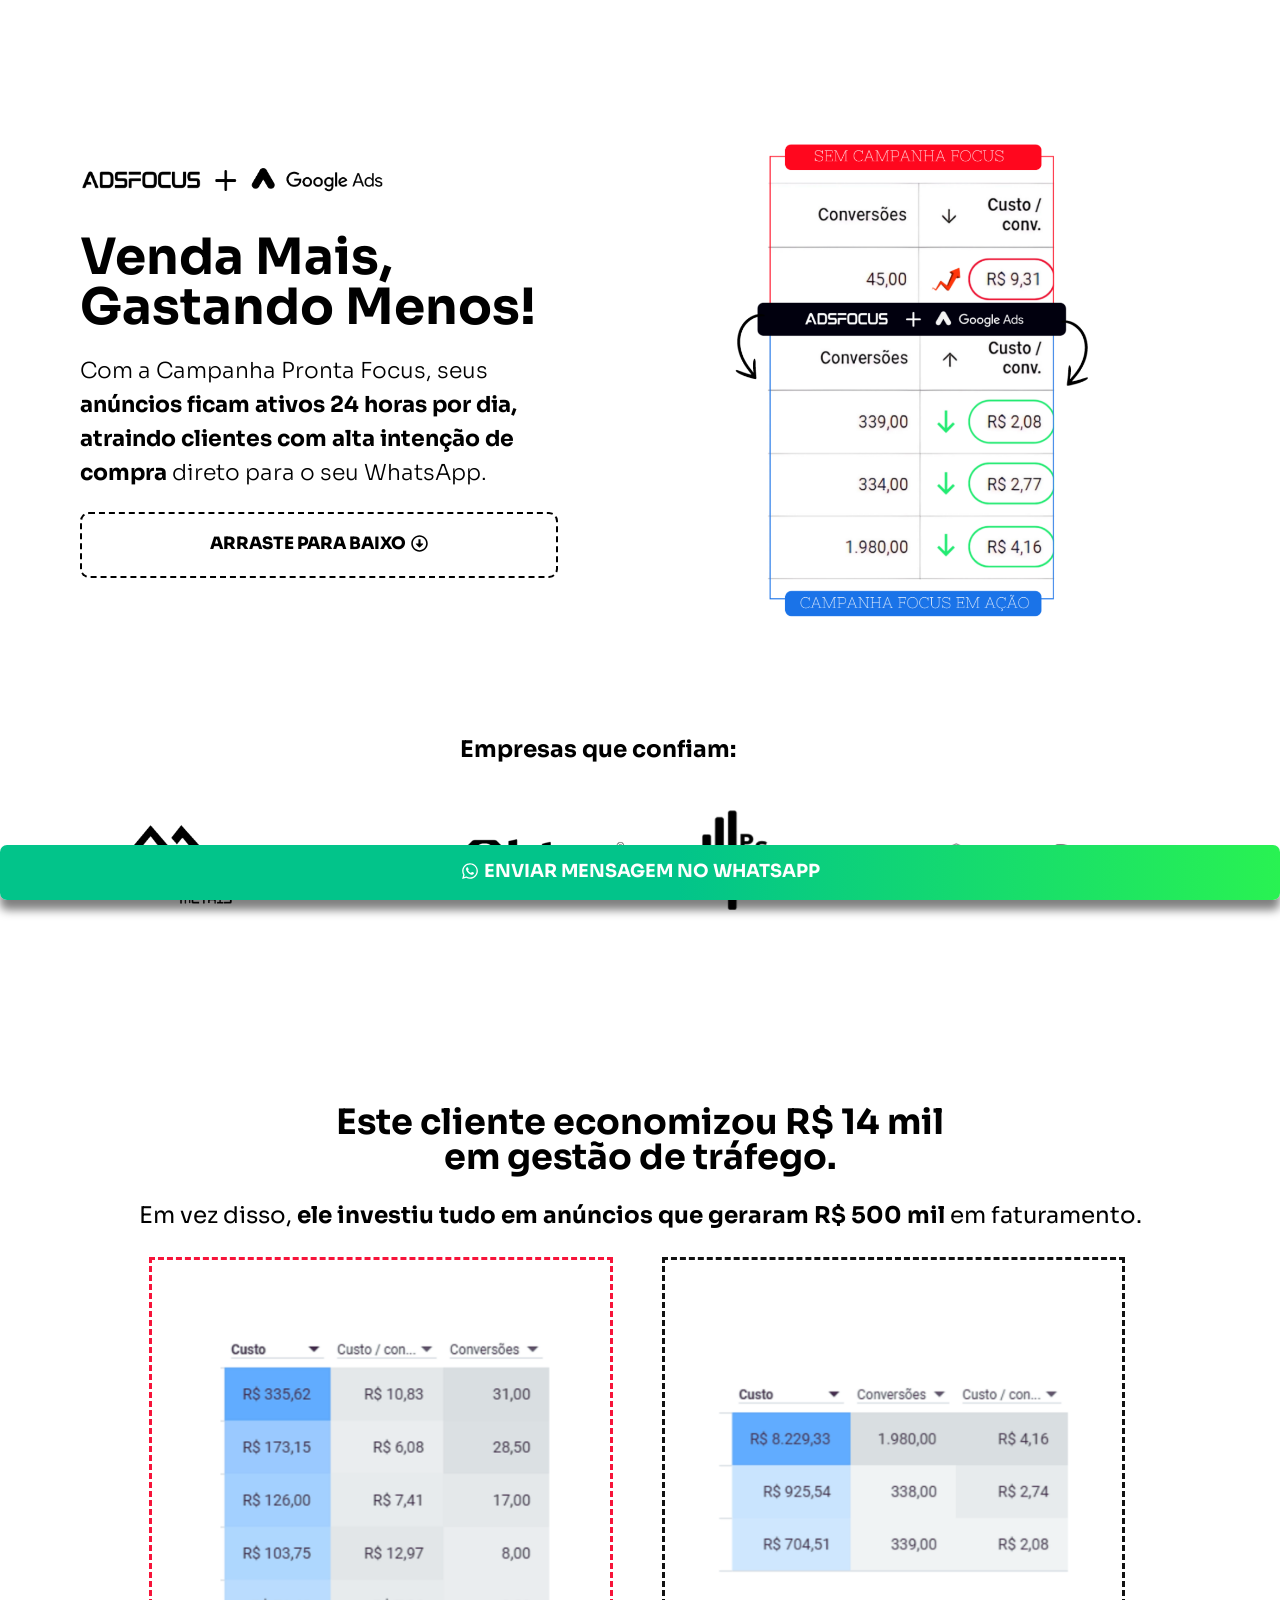
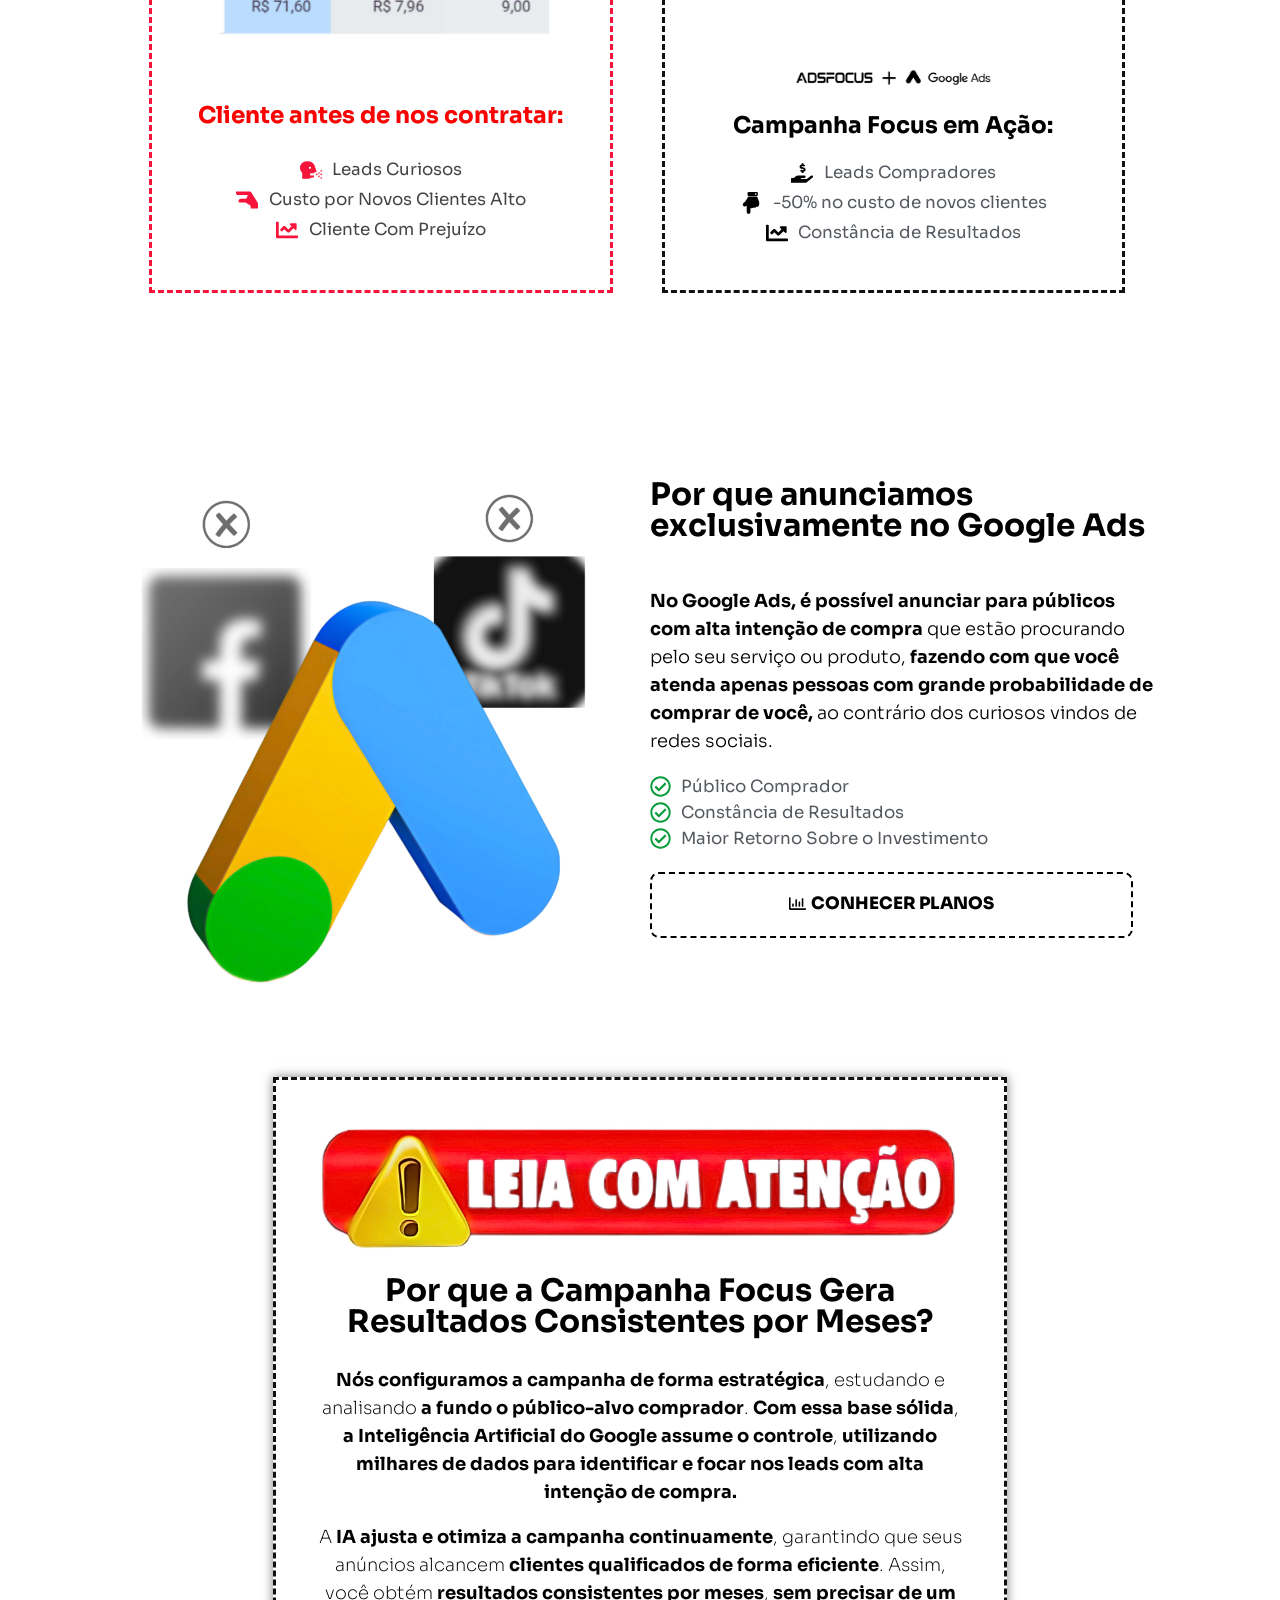
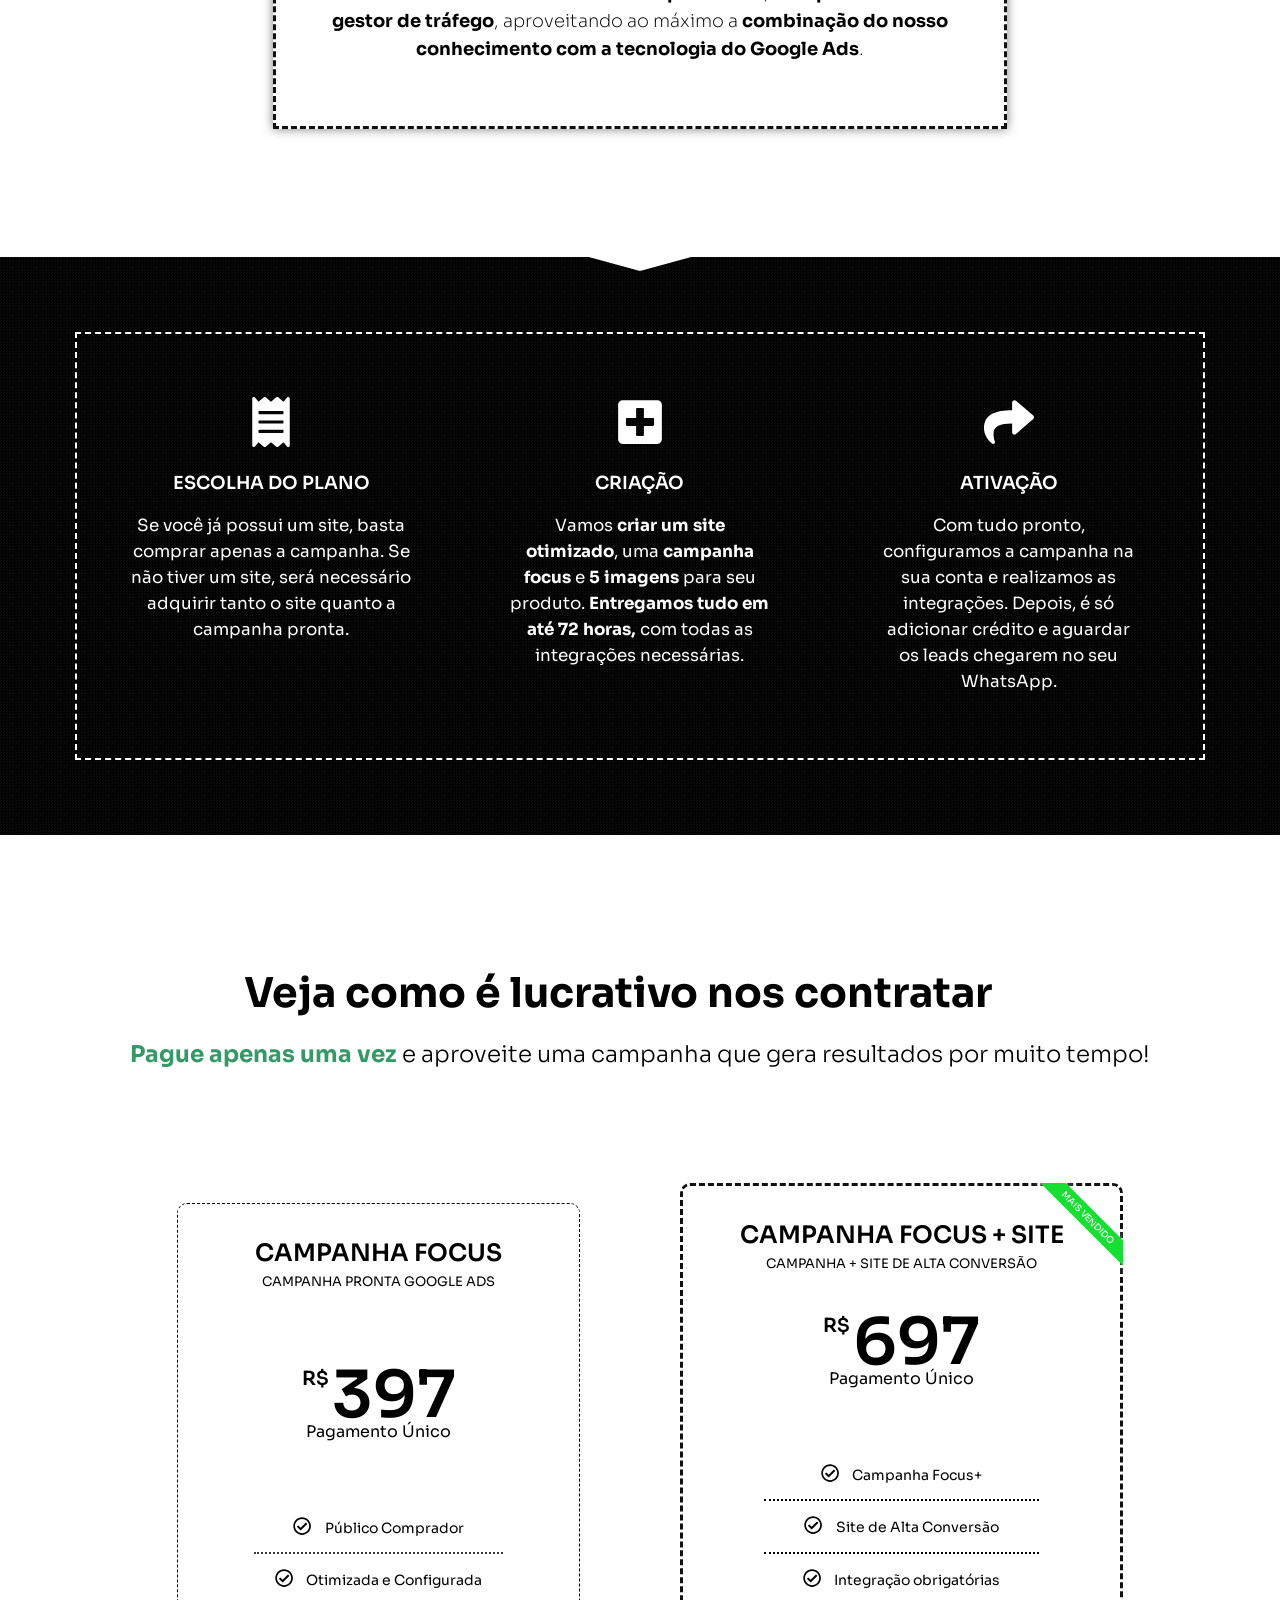
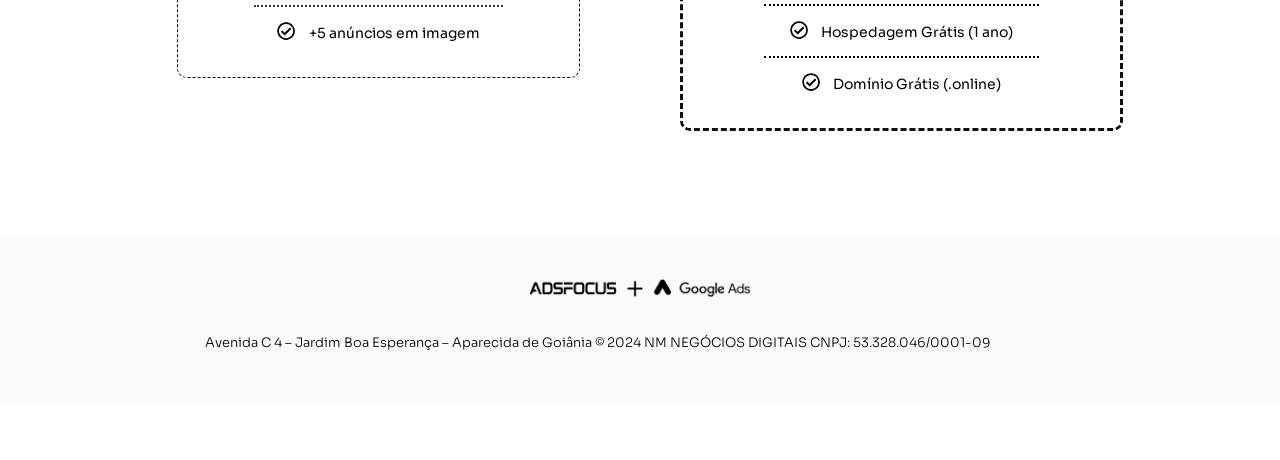
==== commit 22d6e5f2: "Add files via upload" ====
--- a/index.html
+++ b/index.html
@@ -1,18 +1,18 @@
-<!DOCTYPE html> <html lang="pt-BR"> <head> 	<meta charset="UTF-8"> 			<title>AdsFocus</title> 		<meta name="viewport" content="width=device-width, initial-scale=1" /> <meta name='robots' content='max-image-preview:large' /> <title>AdsFocus</title> <link rel="alternate" type="application/rss+xml" title="Feed para AdsFocus &raquo;" href="http://adsfocus.local/feed/" /> <link rel="alternate" type="application/rss+xml" title="Feed de comentários para AdsFocus &raquo;" href="http://adsfocus.local/comments/feed/" /> <script>
+<!DOCTYPE html> <html lang="pt-BR"> <head> 	<meta charset="UTF-8"> 			<title>Elementor #19 &#8211; ADSFOCUS</title> 		<meta name="viewport" content="width=device-width, initial-scale=1" /> <meta name='robots' content='max-image-preview:large' /> <title>Elementor #19 &#8211; ADSFOCUS</title> <link rel="alternate" type="application/rss+xml" title="Feed para ADSFOCUS &raquo;" href="http://adsfocus.local/feed/" /> <link rel="alternate" type="application/rss+xml" title="Feed de comentários para ADSFOCUS &raquo;" href="http://adsfocus.local/comments/feed/" /> <script>
 window._wpemojiSettings = {"baseUrl":"https:\/\/s.w.org\/images\/core\/emoji\/15.0.3\/72x72\/","ext":".png","svgUrl":"https:\/\/s.w.org\/images\/core\/emoji\/15.0.3\/svg\/","svgExt":".svg","source":{"concatemoji":"http:\/\/adsfocus.local\/wp-includes\/js\/wp-emoji-release.min.js?ver=6.6.2"}};
 /*! This file is auto-generated */
 !function(i,n){var o,s,e;function c(e){try{var t={supportTests:e,timestamp:(new Date).valueOf()};sessionStorage.setItem(o,JSON.stringify(t))}catch(e){}}function p(e,t,n){e.clearRect(0,0,e.canvas.width,e.canvas.height),e.fillText(t,0,0);var t=new Uint32Array(e.getImageData(0,0,e.canvas.width,e.canvas.height).data),r=(e.clearRect(0,0,e.canvas.width,e.canvas.height),e.fillText(n,0,0),new Uint32Array(e.getImageData(0,0,e.canvas.width,e.canvas.height).data));return t.every(function(e,t){return e===r[t]})}function u(e,t,n){switch(t){case"flag":return n(e,"\ud83c\udff3\ufe0f\u200d\u26a7\ufe0f","\ud83c\udff3\ufe0f\u200b\u26a7\ufe0f")?!1:!n(e,"\ud83c\uddfa\ud83c\uddf3","\ud83c\uddfa\u200b\ud83c\uddf3")&&!n(e,"\ud83c\udff4\udb40\udc67\udb40\udc62\udb40\udc65\udb40\udc6e\udb40\udc67\udb40\udc7f","\ud83c\udff4\u200b\udb40\udc67\u200b\udb40\udc62\u200b\udb40\udc65\u200b\udb40\udc6e\u200b\udb40\udc67\u200b\udb40\udc7f");case"emoji":return!n(e,"\ud83d\udc26\u200d\u2b1b","\ud83d\udc26\u200b\u2b1b")}return!1}function f(e,t,n){var r="undefined"!=typeof WorkerGlobalScope&&self instanceof WorkerGlobalScope?new OffscreenCanvas(300,150):i.createElement("canvas"),a=r.getContext("2d",{willReadFrequently:!0}),o=(a.textBaseline="top",a.font="600 32px Arial",{});return e.forEach(function(e){o[e]=t(a,e,n)}),o}function t(e){var t=i.createElement("script");t.src=e,t.defer=!0,i.head.appendChild(t)}"undefined"!=typeof Promise&&(o="wpEmojiSettingsSupports",s=["flag","emoji"],n.supports={everything:!0,everythingExceptFlag:!0},e=new Promise(function(e){i.addEventListener("DOMContentLoaded",e,{once:!0})}),new Promise(function(t){var n=function(){try{var e=JSON.parse(sessionStorage.getItem(o));if("object"==typeof e&&"number"==typeof e.timestamp&&(new Date).valueOf()<e.timestamp+604800&&"object"==typeof e.supportTests)return e.supportTests}catch(e){}return null}();if(!n){if("undefined"!=typeof Worker&&"undefined"!=typeof OffscreenCanvas&&"undefined"!=typeof URL&&URL.createObjectURL&&"undefined"!=typeof Blob)try{var e="postMessage("+f.toString()+"("+[JSON.stringify(s),u.toString(),p.toString()].join(",")+"));",r=new Blob([e],{type:"text/javascript"}),a=new Worker(URL.createObjectURL(r),{name:"wpTestEmojiSupports"});return void(a.onmessage=function(e){c(n=e.data),a.terminate(),t(n)})}catch(e){}c(n=f(s,u,p))}t(n)}).then(function(e){for(var t in e)n.supports[t]=e[t],n.supports.everything=n.supports.everything&&n.supports[t],"flag"!==t&&(n.supports.everythingExceptFlag=n.supports.everythingExceptFlag&&n.supports[t]);n.supports.everythingExceptFlag=n.supports.everythingExceptFlag&&!n.supports.flag,n.DOMReady=!1,n.readyCallback=function(){n.DOMReady=!0}}).then(function(){return e}).then(function(){var e;n.supports.everything||(n.readyCallback(),(e=n.source||{}).concatemoji?t(e.concatemoji):e.wpemoji&&e.twemoji&&(t(e.twemoji),t(e.wpemoji)))}))}((window,document),window._wpemojiSettings);
-</script> <style id='wp-emoji-styles-inline-css'>  	img.wp-smiley, img.emoji { 		display: inline !important; 		border: none !important; 		box-shadow: none !important; 		height: 1em !important; 		width: 1em !important; 		margin: 0 0.07em !important; 		vertical-align: -0.1em !important; 		background: none !important; 		padding: 0 !important; 	} </style> <style id='wp-block-library-inline-css'> :root{--wp-admin-theme-color:#007cba;--wp-admin-theme-color--rgb:0,124,186;--wp-admin-theme-color-darker-10:#006ba1;--wp-admin-theme-color-darker-10--rgb:0,107,161;--wp-admin-theme-color-darker-20:#005a87;--wp-admin-theme-color-darker-20--rgb:0,90,135;--wp-admin-border-width-focus:2px;--wp-block-synced-color:#7a00df;--wp-block-synced-color--rgb:122,0,223;--wp-bound-block-color:var(--wp-block-synced-color)}@media (min-resolution:192dpi){:root{--wp-admin-border-width-focus:1.5px}}.wp-element-button{cursor:pointer}:root{--wp--preset--font-size--normal:16px;--wp--preset--font-size--huge:42px}:root .has-very-light-gray-background-color{background-color:#eee}:root .has-very-dark-gray-background-color{background-color:#313131}:root .has-very-light-gray-color{color:#eee}:root .has-very-dark-gray-color{color:#313131}:root .has-vivid-green-cyan-to-vivid-cyan-blue-gradient-background{background:linear-gradient(135deg,#00d084,#0693e3)}:root .has-purple-crush-gradient-background{background:linear-gradient(135deg,#34e2e4,#4721fb 50%,#ab1dfe)}:root .has-hazy-dawn-gradient-background{background:linear-gradient(135deg,#faaca8,#dad0ec)}:root .has-subdued-olive-gradient-background{background:linear-gradient(135deg,#fafae1,#67a671)}:root .has-atomic-cream-gradient-background{background:linear-gradient(135deg,#fdd79a,#004a59)}:root .has-nightshade-gradient-background{background:linear-gradient(135deg,#330968,#31cdcf)}:root .has-midnight-gradient-background{background:linear-gradient(135deg,#020381,#2874fc)}.has-regular-font-size{font-size:1em}.has-larger-font-size{font-size:2.625em}.has-normal-font-size{font-size:var(--wp--preset--font-size--normal)}.has-huge-font-size{font-size:var(--wp--preset--font-size--huge)}.has-text-align-center{text-align:center}.has-text-align-left{text-align:left}.has-text-align-right{text-align:right}#end-resizable-editor-section{display:none}.aligncenter{clear:both}.items-justified-left{justify-content:flex-start}.items-justified-center{justify-content:center}.items-justified-right{justify-content:flex-end}.items-justified-space-between{justify-content:space-between}.screen-reader-text{border:0;clip:rect(1px,1px,1px,1px);clip-path:inset(50%);height:1px;margin:-1px;overflow:hidden;padding:0;position:absolute;width:1px;word-wrap:normal!important}.screen-reader-text:focus{background-color:#ddd;clip:auto!important;clip-path:none;color:#444;display:block;font-size:1em;height:auto;left:5px;line-height:normal;padding:15px 23px 14px;text-decoration:none;top:5px;width:auto;z-index:100000}html :where(.has-border-color){border-style:solid}html :where([style*=border-top-color]){border-top-style:solid}html :where([style*=border-right-color]){border-right-style:solid}html :where([style*=border-bottom-color]){border-bottom-style:solid}html :where([style*=border-left-color]){border-left-style:solid}html :where([style*=border-width]){border-style:solid}html :where([style*=border-top-width]){border-top-style:solid}html :where([style*=border-right-width]){border-right-style:solid}html :where([style*=border-bottom-width]){border-bottom-style:solid}html :where([style*=border-left-width]){border-left-style:solid}html :where(img[class*=wp-image-]){height:auto;max-width:100%}:where(figure){margin:0 0 1em}html :where(.is-position-sticky){--wp-admin--admin-bar--position-offset:var(--wp-admin--admin-bar--height,0px)}@media screen and (max-width:600px){html :where(.is-position-sticky){--wp-admin--admin-bar--position-offset:0px}} </style> <style id='global-styles-inline-css'> :root{--wp--preset--aspect-ratio--square: 1;--wp--preset--aspect-ratio--4-3: 4/3;--wp--preset--aspect-ratio--3-4: 3/4;--wp--preset--aspect-ratio--3-2: 3/2;--wp--preset--aspect-ratio--2-3: 2/3;--wp--preset--aspect-ratio--16-9: 16/9;--wp--preset--aspect-ratio--9-16: 9/16;--wp--preset--color--black: #000000;--wp--preset--color--cyan-bluish-gray: #abb8c3;--wp--preset--color--white: #ffffff;--wp--preset--color--pale-pink: #f78da7;--wp--preset--color--vivid-red: #cf2e2e;--wp--preset--color--luminous-vivid-orange: #ff6900;--wp--preset--color--luminous-vivid-amber: #fcb900;--wp--preset--color--light-green-cyan: #7bdcb5;--wp--preset--color--vivid-green-cyan: #00d084;--wp--preset--color--pale-cyan-blue: #8ed1fc;--wp--preset--color--vivid-cyan-blue: #0693e3;--wp--preset--color--vivid-purple: #9b51e0;--wp--preset--color--base: #f9f9f9;--wp--preset--color--base-2: #ffffff;--wp--preset--color--contrast: #111111;--wp--preset--color--contrast-2: #636363;--wp--preset--color--contrast-3: #A4A4A4;--wp--preset--color--accent: #cfcabe;--wp--preset--color--accent-2: #c2a990;--wp--preset--color--accent-3: #d8613c;--wp--preset--color--accent-4: #b1c5a4;--wp--preset--color--accent-5: #b5bdbc;--wp--preset--gradient--vivid-cyan-blue-to-vivid-purple: linear-gradient(135deg,rgba(6,147,227,1) 0%,rgb(155,81,224) 100%);--wp--preset--gradient--light-green-cyan-to-vivid-green-cyan: linear-gradient(135deg,rgb(122,220,180) 0%,rgb(0,208,130) 100%);--wp--preset--gradient--luminous-vivid-amber-to-luminous-vivid-orange: linear-gradient(135deg,rgba(252,185,0,1) 0%,rgba(255,105,0,1) 100%);--wp--preset--gradient--luminous-vivid-orange-to-vivid-red: linear-gradient(135deg,rgba(255,105,0,1) 0%,rgb(207,46,46) 100%);--wp--preset--gradient--very-light-gray-to-cyan-bluish-gray: linear-gradient(135deg,rgb(238,238,238) 0%,rgb(169,184,195) 100%);--wp--preset--gradient--cool-to-warm-spectrum: linear-gradient(135deg,rgb(74,234,220) 0%,rgb(151,120,209) 20%,rgb(207,42,186) 40%,rgb(238,44,130) 60%,rgb(251,105,98) 80%,rgb(254,248,76) 100%);--wp--preset--gradient--blush-light-purple: linear-gradient(135deg,rgb(255,206,236) 0%,rgb(152,150,240) 100%);--wp--preset--gradient--blush-bordeaux: linear-gradient(135deg,rgb(254,205,165) 0%,rgb(254,45,45) 50%,rgb(107,0,62) 100%);--wp--preset--gradient--luminous-dusk: linear-gradient(135deg,rgb(255,203,112) 0%,rgb(199,81,192) 50%,rgb(65,88,208) 100%);--wp--preset--gradient--pale-ocean: linear-gradient(135deg,rgb(255,245,203) 0%,rgb(182,227,212) 50%,rgb(51,167,181) 100%);--wp--preset--gradient--electric-grass: linear-gradient(135deg,rgb(202,248,128) 0%,rgb(113,206,126) 100%);--wp--preset--gradient--midnight: linear-gradient(135deg,rgb(2,3,129) 0%,rgb(40,116,252) 100%);--wp--preset--gradient--gradient-1: linear-gradient(to bottom, #cfcabe 0%, #F9F9F9 100%);--wp--preset--gradient--gradient-2: linear-gradient(to bottom, #C2A990 0%, #F9F9F9 100%);--wp--preset--gradient--gradient-3: linear-gradient(to bottom, #D8613C 0%, #F9F9F9 100%);--wp--preset--gradient--gradient-4: linear-gradient(to bottom, #B1C5A4 0%, #F9F9F9 100%);--wp--preset--gradient--gradient-5: linear-gradient(to bottom, #B5BDBC 0%, #F9F9F9 100%);--wp--preset--gradient--gradient-6: linear-gradient(to bottom, #A4A4A4 0%, #F9F9F9 100%);--wp--preset--gradient--gradient-7: linear-gradient(to bottom, #cfcabe 50%, #F9F9F9 50%);--wp--preset--gradient--gradient-8: linear-gradient(to bottom, #C2A990 50%, #F9F9F9 50%);--wp--preset--gradient--gradient-9: linear-gradient(to bottom, #D8613C 50%, #F9F9F9 50%);--wp--preset--gradient--gradient-10: linear-gradient(to bottom, #B1C5A4 50%, #F9F9F9 50%);--wp--preset--gradient--gradient-11: linear-gradient(to bottom, #B5BDBC 50%, #F9F9F9 50%);--wp--preset--gradient--gradient-12: linear-gradient(to bottom, #A4A4A4 50%, #F9F9F9 50%);--wp--preset--font-size--small: 0.9rem;--wp--preset--font-size--medium: 1.05rem;--wp--preset--font-size--large: clamp(1.39rem, 1.39rem + ((1vw - 0.2rem) * 0.767), 1.85rem);--wp--preset--font-size--x-large: clamp(1.85rem, 1.85rem + ((1vw - 0.2rem) * 1.083), 2.5rem);--wp--preset--font-size--xx-large: clamp(2.5rem, 2.5rem + ((1vw - 0.2rem) * 1.283), 3.27rem);--wp--preset--font-family--body: "Inter", sans-serif;--wp--preset--font-family--heading: Cardo;--wp--preset--font-family--system-sans-serif: -apple-system, BlinkMacSystemFont, avenir next, avenir, segoe ui, helvetica neue, helvetica, Cantarell, Ubuntu, roboto, noto, arial, sans-serif;--wp--preset--font-family--system-serif: Iowan Old Style, Apple Garamond, Baskerville, Times New Roman, Droid Serif, Times, Source Serif Pro, serif, Apple Color Emoji, Segoe UI Emoji, Segoe UI Symbol;--wp--preset--spacing--20: min(1.5rem, 2vw);--wp--preset--spacing--30: min(2.5rem, 3vw);--wp--preset--spacing--40: min(4rem, 5vw);--wp--preset--spacing--50: min(6.5rem, 8vw);--wp--preset--spacing--60: min(10.5rem, 13vw);--wp--preset--spacing--70: 3.38rem;--wp--preset--spacing--80: 5.06rem;--wp--preset--spacing--10: 1rem;--wp--preset--shadow--natural: 6px 6px 9px rgba(0, 0, 0, 0.2);--wp--preset--shadow--deep: 12px 12px 50px rgba(0, 0, 0, 0.4);--wp--preset--shadow--sharp: 6px 6px 0px rgba(0, 0, 0, 0.2);--wp--preset--shadow--outlined: 6px 6px 0px -3px rgba(255, 255, 255, 1), 6px 6px rgba(0, 0, 0, 1);--wp--preset--shadow--crisp: 6px 6px 0px rgba(0, 0, 0, 1);}:root { --wp--style--global--content-size: 620px;--wp--style--global--wide-size: 1280px; }:where(body) { margin: 0; }.wp-site-blocks { padding-top: var(--wp--style--root--padding-top); padding-bottom: var(--wp--style--root--padding-bottom); }.has-global-padding { padding-right: var(--wp--style--root--padding-right); padding-left: var(--wp--style--root--padding-left); }.has-global-padding > .alignfull { margin-right: calc(var(--wp--style--root--padding-right) * -1); margin-left: calc(var(--wp--style--root--padding-left) * -1); }.has-global-padding :where(:not(.alignfull.is-layout-flow) > .has-global-padding:not(.wp-block-block, .alignfull)) { padding-right: 0; padding-left: 0; }.has-global-padding :where(:not(.alignfull.is-layout-flow) > .has-global-padding:not(.wp-block-block, .alignfull)) > .alignfull { margin-left: 0; margin-right: 0; }.wp-site-blocks > .alignleft { float: left; margin-right: 2em; }.wp-site-blocks > .alignright { float: right; margin-left: 2em; }.wp-site-blocks > .aligncenter { justify-content: center; margin-left: auto; margin-right: auto; }:where(.wp-site-blocks) > * { margin-block-start: 1.2rem; margin-block-end: 0; }:where(.wp-site-blocks) > :first-child { margin-block-start: 0; }:where(.wp-site-blocks) > :last-child { margin-block-end: 0; }:root { --wp--style--block-gap: 1.2rem; }:root :where(.is-layout-flow) > :first-child{margin-block-start: 0;}:root :where(.is-layout-flow) > :last-child{margin-block-end: 0;}:root :where(.is-layout-flow) > *{margin-block-start: 1.2rem;margin-block-end: 0;}:root :where(.is-layout-constrained) > :first-child{margin-block-start: 0;}:root :where(.is-layout-constrained) > :last-child{margin-block-end: 0;}:root :where(.is-layout-constrained) > *{margin-block-start: 1.2rem;margin-block-end: 0;}:root :where(.is-layout-flex){gap: 1.2rem;}:root :where(.is-layout-grid){gap: 1.2rem;}.is-layout-flow > .alignleft{float: left;margin-inline-start: 0;margin-inline-end: 2em;}.is-layout-flow > .alignright{float: right;margin-inline-start: 2em;margin-inline-end: 0;}.is-layout-flow > .aligncenter{margin-left: auto !important;margin-right: auto !important;}.is-layout-constrained > .alignleft{float: left;margin-inline-start: 0;margin-inline-end: 2em;}.is-layout-constrained > .alignright{float: right;margin-inline-start: 2em;margin-inline-end: 0;}.is-layout-constrained > .aligncenter{margin-left: auto !important;margin-right: auto !important;}.is-layout-constrained > :where(:not(.alignleft):not(.alignright):not(.alignfull)){max-width: var(--wp--style--global--content-size);margin-left: auto !important;margin-right: auto !important;}.is-layout-constrained > .alignwide{max-width: var(--wp--style--global--wide-size);}body .is-layout-flex{display: flex;}.is-layout-flex{flex-wrap: wrap;align-items: center;}.is-layout-flex > :is(*, div){margin: 0;}body .is-layout-grid{display: grid;}.is-layout-grid > :is(*, div){margin: 0;}body{background-color: var(--wp--preset--color--base);color: var(--wp--preset--color--contrast);font-family: var(--wp--preset--font-family--body);font-size: var(--wp--preset--font-size--medium);font-style: normal;font-weight: 400;line-height: 1.55;--wp--style--root--padding-top: 0px;--wp--style--root--padding-right: var(--wp--preset--spacing--50);--wp--style--root--padding-bottom: 0px;--wp--style--root--padding-left: var(--wp--preset--spacing--50);}a:where(:not(.wp-element-button)){color: var(--wp--preset--color--contrast);text-decoration: underline;}:root :where(a:where(:not(.wp-element-button)):hover){text-decoration: none;}h1, h2, h3, h4, h5, h6{color: var(--wp--preset--color--contrast);font-family: var(--wp--preset--font-family--heading);font-weight: 400;line-height: 1.2;}h1{font-size: var(--wp--preset--font-size--xx-large);line-height: 1.15;}h2{font-size: var(--wp--preset--font-size--x-large);}h3{font-size: var(--wp--preset--font-size--large);}h4{font-size: clamp(1.1rem, 1.1rem + ((1vw - 0.2rem) * 0.767), 1.5rem);}h5{font-size: var(--wp--preset--font-size--medium);}h6{font-size: var(--wp--preset--font-size--small);}:root :where(.wp-element-button, .wp-block-button__link){background-color: var(--wp--preset--color--contrast);border-radius: .33rem;border-color: var(--wp--preset--color--contrast);border-width: 0;color: var(--wp--preset--color--base);font-family: inherit;font-size: var(--wp--preset--font-size--small);font-style: normal;font-weight: 500;line-height: inherit;padding-top: 0.6rem;padding-right: 1rem;padding-bottom: 0.6rem;padding-left: 1rem;text-decoration: none;}:root :where(.wp-element-button:hover, .wp-block-button__link:hover){background-color: var(--wp--preset--color--contrast-2);border-color: var(--wp--preset--color--contrast-2);color: var(--wp--preset--color--base);}:root :where(.wp-element-button:focus, .wp-block-button__link:focus){background-color: var(--wp--preset--color--contrast-2);border-color: var(--wp--preset--color--contrast-2);color: var(--wp--preset--color--base);outline-color: var(--wp--preset--color--contrast);outline-offset: 2px;}:root :where(.wp-element-button:active, .wp-block-button__link:active){background-color: var(--wp--preset--color--contrast);color: var(--wp--preset--color--base);}:root :where(.wp-element-caption, .wp-block-audio figcaption, .wp-block-embed figcaption, .wp-block-gallery figcaption, .wp-block-image figcaption, .wp-block-table figcaption, .wp-block-video figcaption){color: var(--wp--preset--color--contrast-2);font-family: var(--wp--preset--font-family--body);font-size: 0.8rem;}.has-black-color{color: var(--wp--preset--color--black) !important;}.has-cyan-bluish-gray-color{color: var(--wp--preset--color--cyan-bluish-gray) !important;}.has-white-color{color: var(--wp--preset--color--white) !important;}.has-pale-pink-color{color: var(--wp--preset--color--pale-pink) !important;}.has-vivid-red-color{color: var(--wp--preset--color--vivid-red) !important;}.has-luminous-vivid-orange-color{color: var(--wp--preset--color--luminous-vivid-orange) !important;}.has-luminous-vivid-amber-color{color: var(--wp--preset--color--luminous-vivid-amber) !important;}.has-light-green-cyan-color{color: var(--wp--preset--color--light-green-cyan) !important;}.has-vivid-green-cyan-color{color: var(--wp--preset--color--vivid-green-cyan) !important;}.has-pale-cyan-blue-color{color: var(--wp--preset--color--pale-cyan-blue) !important;}.has-vivid-cyan-blue-color{color: var(--wp--preset--color--vivid-cyan-blue) !important;}.has-vivid-purple-color{color: var(--wp--preset--color--vivid-purple) !important;}.has-base-color{color: var(--wp--preset--color--base) !important;}.has-base-2-color{color: var(--wp--preset--color--base-2) !important;}.has-contrast-color{color: var(--wp--preset--color--contrast) !important;}.has-contrast-2-color{color: var(--wp--preset--color--contrast-2) !important;}.has-contrast-3-color{color: var(--wp--preset--color--contrast-3) !important;}.has-accent-color{color: var(--wp--preset--color--accent) !important;}.has-accent-2-color{color: var(--wp--preset--color--accent-2) !important;}.has-accent-3-color{color: var(--wp--preset--color--accent-3) !important;}.has-accent-4-color{color: var(--wp--preset--color--accent-4) !important;}.has-accent-5-color{color: var(--wp--preset--color--accent-5) !important;}.has-black-background-color{background-color: var(--wp--preset--color--black) !important;}.has-cyan-bluish-gray-background-color{background-color: var(--wp--preset--color--cyan-bluish-gray) !important;}.has-white-background-color{background-color: var(--wp--preset--color--white) !important;}.has-pale-pink-background-color{background-color: var(--wp--preset--color--pale-pink) !important;}.has-vivid-red-background-color{background-color: var(--wp--preset--color--vivid-red) !important;}.has-luminous-vivid-orange-background-color{background-color: var(--wp--preset--color--luminous-vivid-orange) !important;}.has-luminous-vivid-amber-background-color{background-color: var(--wp--preset--color--luminous-vivid-amber) !important;}.has-light-green-cyan-background-color{background-color: var(--wp--preset--color--light-green-cyan) !important;}.has-vivid-green-cyan-background-color{background-color: var(--wp--preset--color--vivid-green-cyan) !important;}.has-pale-cyan-blue-background-color{background-color: var(--wp--preset--color--pale-cyan-blue) !important;}.has-vivid-cyan-blue-background-color{background-color: var(--wp--preset--color--vivid-cyan-blue) !important;}.has-vivid-purple-background-color{background-color: var(--wp--preset--color--vivid-purple) !important;}.has-base-background-color{background-color: var(--wp--preset--color--base) !important;}.has-base-2-background-color{background-color: var(--wp--preset--color--base-2) !important;}.has-contrast-background-color{background-color: var(--wp--preset--color--contrast) !important;}.has-contrast-2-background-color{background-color: var(--wp--preset--color--contrast-2) !important;}.has-contrast-3-background-color{background-color: var(--wp--preset--color--contrast-3) !important;}.has-accent-background-color{background-color: var(--wp--preset--color--accent) !important;}.has-accent-2-background-color{background-color: var(--wp--preset--color--accent-2) !important;}.has-accent-3-background-color{background-color: var(--wp--preset--color--accent-3) !important;}.has-accent-4-background-color{background-color: var(--wp--preset--color--accent-4) !important;}.has-accent-5-background-color{background-color: var(--wp--preset--color--accent-5) !important;}.has-black-border-color{border-color: var(--wp--preset--color--black) !important;}.has-cyan-bluish-gray-border-color{border-color: var(--wp--preset--color--cyan-bluish-gray) !important;}.has-white-border-color{border-color: var(--wp--preset--color--white) !important;}.has-pale-pink-border-color{border-color: var(--wp--preset--color--pale-pink) !important;}.has-vivid-red-border-color{border-color: var(--wp--preset--color--vivid-red) !important;}.has-luminous-vivid-orange-border-color{border-color: var(--wp--preset--color--luminous-vivid-orange) !important;}.has-luminous-vivid-amber-border-color{border-color: var(--wp--preset--color--luminous-vivid-amber) !important;}.has-light-green-cyan-border-color{border-color: var(--wp--preset--color--light-green-cyan) !important;}.has-vivid-green-cyan-border-color{border-color: var(--wp--preset--color--vivid-green-cyan) !important;}.has-pale-cyan-blue-border-color{border-color: var(--wp--preset--color--pale-cyan-blue) !important;}.has-vivid-cyan-blue-border-color{border-color: var(--wp--preset--color--vivid-cyan-blue) !important;}.has-vivid-purple-border-color{border-color: var(--wp--preset--color--vivid-purple) !important;}.has-base-border-color{border-color: var(--wp--preset--color--base) !important;}.has-base-2-border-color{border-color: var(--wp--preset--color--base-2) !important;}.has-contrast-border-color{border-color: var(--wp--preset--color--contrast) !important;}.has-contrast-2-border-color{border-color: var(--wp--preset--color--contrast-2) !important;}.has-contrast-3-border-color{border-color: var(--wp--preset--color--contrast-3) !important;}.has-accent-border-color{border-color: var(--wp--preset--color--accent) !important;}.has-accent-2-border-color{border-color: var(--wp--preset--color--accent-2) !important;}.has-accent-3-border-color{border-color: var(--wp--preset--color--accent-3) !important;}.has-accent-4-border-color{border-color: var(--wp--preset--color--accent-4) !important;}.has-accent-5-border-color{border-color: var(--wp--preset--color--accent-5) !important;}.has-vivid-cyan-blue-to-vivid-purple-gradient-background{background: var(--wp--preset--gradient--vivid-cyan-blue-to-vivid-purple) !important;}.has-light-green-cyan-to-vivid-green-cyan-gradient-background{background: var(--wp--preset--gradient--light-green-cyan-to-vivid-green-cyan) !important;}.has-luminous-vivid-amber-to-luminous-vivid-orange-gradient-background{background: var(--wp--preset--gradient--luminous-vivid-amber-to-luminous-vivid-orange) !important;}.has-luminous-vivid-orange-to-vivid-red-gradient-background{background: var(--wp--preset--gradient--luminous-vivid-orange-to-vivid-red) !important;}.has-very-light-gray-to-cyan-bluish-gray-gradient-background{background: var(--wp--preset--gradient--very-light-gray-to-cyan-bluish-gray) !important;}.has-cool-to-warm-spectrum-gradient-background{background: var(--wp--preset--gradient--cool-to-warm-spectrum) !important;}.has-blush-light-purple-gradient-background{background: var(--wp--preset--gradient--blush-light-purple) !important;}.has-blush-bordeaux-gradient-background{background: var(--wp--preset--gradient--blush-bordeaux) !important;}.has-luminous-dusk-gradient-background{background: var(--wp--preset--gradient--luminous-dusk) !important;}.has-pale-ocean-gradient-background{background: var(--wp--preset--gradient--pale-ocean) !important;}.has-electric-grass-gradient-background{background: var(--wp--preset--gradient--electric-grass) !important;}.has-midnight-gradient-background{background: var(--wp--preset--gradient--midnight) !important;}.has-gradient-1-gradient-background{background: var(--wp--preset--gradient--gradient-1) !important;}.has-gradient-2-gradient-background{background: var(--wp--preset--gradient--gradient-2) !important;}.has-gradient-3-gradient-background{background: var(--wp--preset--gradient--gradient-3) !important;}.has-gradient-4-gradient-background{background: var(--wp--preset--gradient--gradient-4) !important;}.has-gradient-5-gradient-background{background: var(--wp--preset--gradient--gradient-5) !important;}.has-gradient-6-gradient-background{background: var(--wp--preset--gradient--gradient-6) !important;}.has-gradient-7-gradient-background{background: var(--wp--preset--gradient--gradient-7) !important;}.has-gradient-8-gradient-background{background: var(--wp--preset--gradient--gradient-8) !important;}.has-gradient-9-gradient-background{background: var(--wp--preset--gradient--gradient-9) !important;}.has-gradient-10-gradient-background{background: var(--wp--preset--gradient--gradient-10) !important;}.has-gradient-11-gradient-background{background: var(--wp--preset--gradient--gradient-11) !important;}.has-gradient-12-gradient-background{background: var(--wp--preset--gradient--gradient-12) !important;}.has-small-font-size{font-size: var(--wp--preset--font-size--small) !important;}.has-medium-font-size{font-size: var(--wp--preset--font-size--medium) !important;}.has-large-font-size{font-size: var(--wp--preset--font-size--large) !important;}.has-x-large-font-size{font-size: var(--wp--preset--font-size--x-large) !important;}.has-xx-large-font-size{font-size: var(--wp--preset--font-size--xx-large) !important;}.has-body-font-family{font-family: var(--wp--preset--font-family--body) !important;}.has-heading-font-family{font-family: var(--wp--preset--font-family--heading) !important;}.has-system-sans-serif-font-family{font-family: var(--wp--preset--font-family--system-sans-serif) !important;}.has-system-serif-font-family{font-family: var(--wp--preset--font-family--system-serif) !important;} :where(.wp-site-blocks *:focus){outline-width:2px;outline-style:solid}:root :where(.wp-block-calendar.wp-block-calendar table:where(:not(.has-text-color)) th){background-color:var(--wp--preset--color--contrast-2);color:var(--wp--preset--color--base);border-color:var(--wp--preset--color--contrast-2)}:root :where(.wp-block-calendar table:where(:not(.has-text-color)) td){border-color:var(--wp--preset--color--contrast-2)}:root :where(.wp-block-categories){list-style-type:none;}:root :where(.wp-block-categories li){margin-bottom: 0.5rem;}:root :where(.wp-block-post-comments-form textarea, .wp-block-post-comments-form input){border-radius:.33rem}:root :where(.wp-block-loginout input){border-radius:.33rem;padding:calc(0.667em + 2px);border:1px solid #949494;}:root :where(.wp-block-post-terms .wp-block-post-terms__prefix){color: var(--wp--preset--color--contrast-2);}:root :where(.wp-block-query-title span){font-style: italic;}:root :where(.wp-block-quote :where(p)){margin-block-start:0;margin-block-end:calc(var(--wp--preset--spacing--10) + 0.5rem);}:root :where(.wp-block-quote :where(:last-child)){margin-block-end:0;}:root :where(.wp-block-quote.has-text-align-right.is-style-plain, .rtl .is-style-plain.wp-block-quote:not(.has-text-align-center):not(.has-text-align-left)){border-width: 0 2px 0 0;padding-left:calc(var(--wp--preset--spacing--20) + 0.5rem);padding-right:calc(var(--wp--preset--spacing--20) + 0.5rem);}:root :where(.wp-block-quote.has-text-align-left.is-style-plain, body:not(.rtl) .is-style-plain.wp-block-quote:not(.has-text-align-center):not(.has-text-align-right)){border-width: 0 0 0 2px;padding-left:calc(var(--wp--preset--spacing--20) + 0.5rem);padding-right:calc(var(--wp--preset--spacing--20) + 0.5rem)}:root :where(.wp-block-search .wp-block-search__input){border-radius:.33rem}:root :where(.wp-block-separator){}:root :where(.wp-block-separator:not(.is-style-wide):not(.is-style-dots):not(.alignwide):not(.alignfull)){width: var(--wp--preset--spacing--60)} </style> <style id='wp-block-template-skip-link-inline-css'>  		.skip-link.screen-reader-text { 			border: 0; 			clip: rect(1px,1px,1px,1px); 			clip-path: inset(50%); 			height: 1px; 			margin: -1px; 			overflow: hidden; 			padding: 0; 			position: absolute !important; 			width: 1px; 			word-wrap: normal !important; 		}  		.skip-link.screen-reader-text:focus { 			background-color: #eee; 			clip: auto !important; 			clip-path: none; 			color: #444; 			display: block; 			font-size: 1em; 			height: auto; 			left: 5px; 			line-height: normal; 			padding: 15px 23px 14px; 			text-decoration: none; 			top: 5px; 			width: auto; 			z-index: 100000; 		} </style> <link rel='stylesheet' id='elementor-frontend-css' href='./css/elementor-assets-css-frontend.min.css' media='all' /> <link rel='stylesheet' id='swiper-css' href='./css/elementor-assets-lib-swiper-v8-css-swiper.min.css' media='all' /> <link rel='stylesheet' id='e-swiper-css' href='./css/elementor-assets-css-conditionals-e-swiper.min.css' media='all' /> <link rel='stylesheet' id='elementor-post-7-css' href='./css/elementor-css-post-7.css' media='all' /> <link rel='stylesheet' id='elementor-pro-css' href='./css/elementor-pro-assets-css-frontend.min.css' media='all' /> <link rel='stylesheet' id='elementor-global-css' href='./css/elementor-css-global.css' media='all' /> <link rel='stylesheet' id='elementor-post-17-css' href='./css/elementor-css-post-17.css' media='all' /> <link rel='stylesheet' id='google-fonts-1-css' href='https://fonts.googleapis.com/css?family=Roboto%3A100%2C100italic%2C200%2C200italic%2C300%2C300italic%2C400%2C400italic%2C500%2C500italic%2C600%2C600italic%2C700%2C700italic%2C800%2C800italic%2C900%2C900italic%7CRoboto+Slab%3A100%2C100italic%2C200%2C200italic%2C300%2C300italic%2C400%2C400italic%2C500%2C500italic%2C600%2C600italic%2C700%2C700italic%2C800%2C800italic%2C900%2C900italic%7CSora%3A100%2C100italic%2C200%2C200italic%2C300%2C300italic%2C400%2C400italic%2C500%2C500italic%2C600%2C600italic%2C700%2C700italic%2C800%2C800italic%2C900%2C900italic&#038;display=swap&#038;ver=6.6.2' media='all' /> <link rel="preconnect" href="https://fonts.gstatic.com/" crossorigin>        <script>
+</script> <style id='wp-emoji-styles-inline-css'>  	img.wp-smiley, img.emoji { 		display: inline !important; 		border: none !important; 		box-shadow: none !important; 		height: 1em !important; 		width: 1em !important; 		margin: 0 0.07em !important; 		vertical-align: -0.1em !important; 		background: none !important; 		padding: 0 !important; 	} </style> <style id='wp-block-library-inline-css'> :root{--wp-admin-theme-color:#007cba;--wp-admin-theme-color--rgb:0,124,186;--wp-admin-theme-color-darker-10:#006ba1;--wp-admin-theme-color-darker-10--rgb:0,107,161;--wp-admin-theme-color-darker-20:#005a87;--wp-admin-theme-color-darker-20--rgb:0,90,135;--wp-admin-border-width-focus:2px;--wp-block-synced-color:#7a00df;--wp-block-synced-color--rgb:122,0,223;--wp-bound-block-color:var(--wp-block-synced-color)}@media (min-resolution:192dpi){:root{--wp-admin-border-width-focus:1.5px}}.wp-element-button{cursor:pointer}:root{--wp--preset--font-size--normal:16px;--wp--preset--font-size--huge:42px}:root .has-very-light-gray-background-color{background-color:#eee}:root .has-very-dark-gray-background-color{background-color:#313131}:root .has-very-light-gray-color{color:#eee}:root .has-very-dark-gray-color{color:#313131}:root .has-vivid-green-cyan-to-vivid-cyan-blue-gradient-background{background:linear-gradient(135deg,#00d084,#0693e3)}:root .has-purple-crush-gradient-background{background:linear-gradient(135deg,#34e2e4,#4721fb 50%,#ab1dfe)}:root .has-hazy-dawn-gradient-background{background:linear-gradient(135deg,#faaca8,#dad0ec)}:root .has-subdued-olive-gradient-background{background:linear-gradient(135deg,#fafae1,#67a671)}:root .has-atomic-cream-gradient-background{background:linear-gradient(135deg,#fdd79a,#004a59)}:root .has-nightshade-gradient-background{background:linear-gradient(135deg,#330968,#31cdcf)}:root .has-midnight-gradient-background{background:linear-gradient(135deg,#020381,#2874fc)}.has-regular-font-size{font-size:1em}.has-larger-font-size{font-size:2.625em}.has-normal-font-size{font-size:var(--wp--preset--font-size--normal)}.has-huge-font-size{font-size:var(--wp--preset--font-size--huge)}.has-text-align-center{text-align:center}.has-text-align-left{text-align:left}.has-text-align-right{text-align:right}#end-resizable-editor-section{display:none}.aligncenter{clear:both}.items-justified-left{justify-content:flex-start}.items-justified-center{justify-content:center}.items-justified-right{justify-content:flex-end}.items-justified-space-between{justify-content:space-between}.screen-reader-text{border:0;clip:rect(1px,1px,1px,1px);clip-path:inset(50%);height:1px;margin:-1px;overflow:hidden;padding:0;position:absolute;width:1px;word-wrap:normal!important}.screen-reader-text:focus{background-color:#ddd;clip:auto!important;clip-path:none;color:#444;display:block;font-size:1em;height:auto;left:5px;line-height:normal;padding:15px 23px 14px;text-decoration:none;top:5px;width:auto;z-index:100000}html :where(.has-border-color){border-style:solid}html :where([style*=border-top-color]){border-top-style:solid}html :where([style*=border-right-color]){border-right-style:solid}html :where([style*=border-bottom-color]){border-bottom-style:solid}html :where([style*=border-left-color]){border-left-style:solid}html :where([style*=border-width]){border-style:solid}html :where([style*=border-top-width]){border-top-style:solid}html :where([style*=border-right-width]){border-right-style:solid}html :where([style*=border-bottom-width]){border-bottom-style:solid}html :where([style*=border-left-width]){border-left-style:solid}html :where(img[class*=wp-image-]){height:auto;max-width:100%}:where(figure){margin:0 0 1em}html :where(.is-position-sticky){--wp-admin--admin-bar--position-offset:var(--wp-admin--admin-bar--height,0px)}@media screen and (max-width:600px){html :where(.is-position-sticky){--wp-admin--admin-bar--position-offset:0px}} </style> <style id='global-styles-inline-css'> :root{--wp--preset--aspect-ratio--square: 1;--wp--preset--aspect-ratio--4-3: 4/3;--wp--preset--aspect-ratio--3-4: 3/4;--wp--preset--aspect-ratio--3-2: 3/2;--wp--preset--aspect-ratio--2-3: 2/3;--wp--preset--aspect-ratio--16-9: 16/9;--wp--preset--aspect-ratio--9-16: 9/16;--wp--preset--color--black: #000000;--wp--preset--color--cyan-bluish-gray: #abb8c3;--wp--preset--color--white: #ffffff;--wp--preset--color--pale-pink: #f78da7;--wp--preset--color--vivid-red: #cf2e2e;--wp--preset--color--luminous-vivid-orange: #ff6900;--wp--preset--color--luminous-vivid-amber: #fcb900;--wp--preset--color--light-green-cyan: #7bdcb5;--wp--preset--color--vivid-green-cyan: #00d084;--wp--preset--color--pale-cyan-blue: #8ed1fc;--wp--preset--color--vivid-cyan-blue: #0693e3;--wp--preset--color--vivid-purple: #9b51e0;--wp--preset--color--base: #f9f9f9;--wp--preset--color--base-2: #ffffff;--wp--preset--color--contrast: #111111;--wp--preset--color--contrast-2: #636363;--wp--preset--color--contrast-3: #A4A4A4;--wp--preset--color--accent: #cfcabe;--wp--preset--color--accent-2: #c2a990;--wp--preset--color--accent-3: #d8613c;--wp--preset--color--accent-4: #b1c5a4;--wp--preset--color--accent-5: #b5bdbc;--wp--preset--gradient--vivid-cyan-blue-to-vivid-purple: linear-gradient(135deg,rgba(6,147,227,1) 0%,rgb(155,81,224) 100%);--wp--preset--gradient--light-green-cyan-to-vivid-green-cyan: linear-gradient(135deg,rgb(122,220,180) 0%,rgb(0,208,130) 100%);--wp--preset--gradient--luminous-vivid-amber-to-luminous-vivid-orange: linear-gradient(135deg,rgba(252,185,0,1) 0%,rgba(255,105,0,1) 100%);--wp--preset--gradient--luminous-vivid-orange-to-vivid-red: linear-gradient(135deg,rgba(255,105,0,1) 0%,rgb(207,46,46) 100%);--wp--preset--gradient--very-light-gray-to-cyan-bluish-gray: linear-gradient(135deg,rgb(238,238,238) 0%,rgb(169,184,195) 100%);--wp--preset--gradient--cool-to-warm-spectrum: linear-gradient(135deg,rgb(74,234,220) 0%,rgb(151,120,209) 20%,rgb(207,42,186) 40%,rgb(238,44,130) 60%,rgb(251,105,98) 80%,rgb(254,248,76) 100%);--wp--preset--gradient--blush-light-purple: linear-gradient(135deg,rgb(255,206,236) 0%,rgb(152,150,240) 100%);--wp--preset--gradient--blush-bordeaux: linear-gradient(135deg,rgb(254,205,165) 0%,rgb(254,45,45) 50%,rgb(107,0,62) 100%);--wp--preset--gradient--luminous-dusk: linear-gradient(135deg,rgb(255,203,112) 0%,rgb(199,81,192) 50%,rgb(65,88,208) 100%);--wp--preset--gradient--pale-ocean: linear-gradient(135deg,rgb(255,245,203) 0%,rgb(182,227,212) 50%,rgb(51,167,181) 100%);--wp--preset--gradient--electric-grass: linear-gradient(135deg,rgb(202,248,128) 0%,rgb(113,206,126) 100%);--wp--preset--gradient--midnight: linear-gradient(135deg,rgb(2,3,129) 0%,rgb(40,116,252) 100%);--wp--preset--gradient--gradient-1: linear-gradient(to bottom, #cfcabe 0%, #F9F9F9 100%);--wp--preset--gradient--gradient-2: linear-gradient(to bottom, #C2A990 0%, #F9F9F9 100%);--wp--preset--gradient--gradient-3: linear-gradient(to bottom, #D8613C 0%, #F9F9F9 100%);--wp--preset--gradient--gradient-4: linear-gradient(to bottom, #B1C5A4 0%, #F9F9F9 100%);--wp--preset--gradient--gradient-5: linear-gradient(to bottom, #B5BDBC 0%, #F9F9F9 100%);--wp--preset--gradient--gradient-6: linear-gradient(to bottom, #A4A4A4 0%, #F9F9F9 100%);--wp--preset--gradient--gradient-7: linear-gradient(to bottom, #cfcabe 50%, #F9F9F9 50%);--wp--preset--gradient--gradient-8: linear-gradient(to bottom, #C2A990 50%, #F9F9F9 50%);--wp--preset--gradient--gradient-9: linear-gradient(to bottom, #D8613C 50%, #F9F9F9 50%);--wp--preset--gradient--gradient-10: linear-gradient(to bottom, #B1C5A4 50%, #F9F9F9 50%);--wp--preset--gradient--gradient-11: linear-gradient(to bottom, #B5BDBC 50%, #F9F9F9 50%);--wp--preset--gradient--gradient-12: linear-gradient(to bottom, #A4A4A4 50%, #F9F9F9 50%);--wp--preset--font-size--small: 0.9rem;--wp--preset--font-size--medium: 1.05rem;--wp--preset--font-size--large: clamp(1.39rem, 1.39rem + ((1vw - 0.2rem) * 0.767), 1.85rem);--wp--preset--font-size--x-large: clamp(1.85rem, 1.85rem + ((1vw - 0.2rem) * 1.083), 2.5rem);--wp--preset--font-size--xx-large: clamp(2.5rem, 2.5rem + ((1vw - 0.2rem) * 1.283), 3.27rem);--wp--preset--font-family--body: "Inter", sans-serif;--wp--preset--font-family--heading: Cardo;--wp--preset--font-family--system-sans-serif: -apple-system, BlinkMacSystemFont, avenir next, avenir, segoe ui, helvetica neue, helvetica, Cantarell, Ubuntu, roboto, noto, arial, sans-serif;--wp--preset--font-family--system-serif: Iowan Old Style, Apple Garamond, Baskerville, Times New Roman, Droid Serif, Times, Source Serif Pro, serif, Apple Color Emoji, Segoe UI Emoji, Segoe UI Symbol;--wp--preset--spacing--20: min(1.5rem, 2vw);--wp--preset--spacing--30: min(2.5rem, 3vw);--wp--preset--spacing--40: min(4rem, 5vw);--wp--preset--spacing--50: min(6.5rem, 8vw);--wp--preset--spacing--60: min(10.5rem, 13vw);--wp--preset--spacing--70: 3.38rem;--wp--preset--spacing--80: 5.06rem;--wp--preset--spacing--10: 1rem;--wp--preset--shadow--natural: 6px 6px 9px rgba(0, 0, 0, 0.2);--wp--preset--shadow--deep: 12px 12px 50px rgba(0, 0, 0, 0.4);--wp--preset--shadow--sharp: 6px 6px 0px rgba(0, 0, 0, 0.2);--wp--preset--shadow--outlined: 6px 6px 0px -3px rgba(255, 255, 255, 1), 6px 6px rgba(0, 0, 0, 1);--wp--preset--shadow--crisp: 6px 6px 0px rgba(0, 0, 0, 1);}:root { --wp--style--global--content-size: 620px;--wp--style--global--wide-size: 1280px; }:where(body) { margin: 0; }.wp-site-blocks { padding-top: var(--wp--style--root--padding-top); padding-bottom: var(--wp--style--root--padding-bottom); }.has-global-padding { padding-right: var(--wp--style--root--padding-right); padding-left: var(--wp--style--root--padding-left); }.has-global-padding > .alignfull { margin-right: calc(var(--wp--style--root--padding-right) * -1); margin-left: calc(var(--wp--style--root--padding-left) * -1); }.has-global-padding :where(:not(.alignfull.is-layout-flow) > .has-global-padding:not(.wp-block-block, .alignfull)) { padding-right: 0; padding-left: 0; }.has-global-padding :where(:not(.alignfull.is-layout-flow) > .has-global-padding:not(.wp-block-block, .alignfull)) > .alignfull { margin-left: 0; margin-right: 0; }.wp-site-blocks > .alignleft { float: left; margin-right: 2em; }.wp-site-blocks > .alignright { float: right; margin-left: 2em; }.wp-site-blocks > .aligncenter { justify-content: center; margin-left: auto; margin-right: auto; }:where(.wp-site-blocks) > * { margin-block-start: 1.2rem; margin-block-end: 0; }:where(.wp-site-blocks) > :first-child { margin-block-start: 0; }:where(.wp-site-blocks) > :last-child { margin-block-end: 0; }:root { --wp--style--block-gap: 1.2rem; }:root :where(.is-layout-flow) > :first-child{margin-block-start: 0;}:root :where(.is-layout-flow) > :last-child{margin-block-end: 0;}:root :where(.is-layout-flow) > *{margin-block-start: 1.2rem;margin-block-end: 0;}:root :where(.is-layout-constrained) > :first-child{margin-block-start: 0;}:root :where(.is-layout-constrained) > :last-child{margin-block-end: 0;}:root :where(.is-layout-constrained) > *{margin-block-start: 1.2rem;margin-block-end: 0;}:root :where(.is-layout-flex){gap: 1.2rem;}:root :where(.is-layout-grid){gap: 1.2rem;}.is-layout-flow > .alignleft{float: left;margin-inline-start: 0;margin-inline-end: 2em;}.is-layout-flow > .alignright{float: right;margin-inline-start: 2em;margin-inline-end: 0;}.is-layout-flow > .aligncenter{margin-left: auto !important;margin-right: auto !important;}.is-layout-constrained > .alignleft{float: left;margin-inline-start: 0;margin-inline-end: 2em;}.is-layout-constrained > .alignright{float: right;margin-inline-start: 2em;margin-inline-end: 0;}.is-layout-constrained > .aligncenter{margin-left: auto !important;margin-right: auto !important;}.is-layout-constrained > :where(:not(.alignleft):not(.alignright):not(.alignfull)){max-width: var(--wp--style--global--content-size);margin-left: auto !important;margin-right: auto !important;}.is-layout-constrained > .alignwide{max-width: var(--wp--style--global--wide-size);}body .is-layout-flex{display: flex;}.is-layout-flex{flex-wrap: wrap;align-items: center;}.is-layout-flex > :is(*, div){margin: 0;}body .is-layout-grid{display: grid;}.is-layout-grid > :is(*, div){margin: 0;}body{background-color: var(--wp--preset--color--base);color: var(--wp--preset--color--contrast);font-family: var(--wp--preset--font-family--body);font-size: var(--wp--preset--font-size--medium);font-style: normal;font-weight: 400;line-height: 1.55;--wp--style--root--padding-top: 0px;--wp--style--root--padding-right: var(--wp--preset--spacing--50);--wp--style--root--padding-bottom: 0px;--wp--style--root--padding-left: var(--wp--preset--spacing--50);}a:where(:not(.wp-element-button)){color: var(--wp--preset--color--contrast);text-decoration: underline;}:root :where(a:where(:not(.wp-element-button)):hover){text-decoration: none;}h1, h2, h3, h4, h5, h6{color: var(--wp--preset--color--contrast);font-family: var(--wp--preset--font-family--heading);font-weight: 400;line-height: 1.2;}h1{font-size: var(--wp--preset--font-size--xx-large);line-height: 1.15;}h2{font-size: var(--wp--preset--font-size--x-large);}h3{font-size: var(--wp--preset--font-size--large);}h4{font-size: clamp(1.1rem, 1.1rem + ((1vw - 0.2rem) * 0.767), 1.5rem);}h5{font-size: var(--wp--preset--font-size--medium);}h6{font-size: var(--wp--preset--font-size--small);}:root :where(.wp-element-button, .wp-block-button__link){background-color: var(--wp--preset--color--contrast);border-radius: .33rem;border-color: var(--wp--preset--color--contrast);border-width: 0;color: var(--wp--preset--color--base);font-family: inherit;font-size: var(--wp--preset--font-size--small);font-style: normal;font-weight: 500;line-height: inherit;padding-top: 0.6rem;padding-right: 1rem;padding-bottom: 0.6rem;padding-left: 1rem;text-decoration: none;}:root :where(.wp-element-button:hover, .wp-block-button__link:hover){background-color: var(--wp--preset--color--contrast-2);border-color: var(--wp--preset--color--contrast-2);color: var(--wp--preset--color--base);}:root :where(.wp-element-button:focus, .wp-block-button__link:focus){background-color: var(--wp--preset--color--contrast-2);border-color: var(--wp--preset--color--contrast-2);color: var(--wp--preset--color--base);outline-color: var(--wp--preset--color--contrast);outline-offset: 2px;}:root :where(.wp-element-button:active, .wp-block-button__link:active){background-color: var(--wp--preset--color--contrast);color: var(--wp--preset--color--base);}:root :where(.wp-element-caption, .wp-block-audio figcaption, .wp-block-embed figcaption, .wp-block-gallery figcaption, .wp-block-image figcaption, .wp-block-table figcaption, .wp-block-video figcaption){color: var(--wp--preset--color--contrast-2);font-family: var(--wp--preset--font-family--body);font-size: 0.8rem;}.has-black-color{color: var(--wp--preset--color--black) !important;}.has-cyan-bluish-gray-color{color: var(--wp--preset--color--cyan-bluish-gray) !important;}.has-white-color{color: var(--wp--preset--color--white) !important;}.has-pale-pink-color{color: var(--wp--preset--color--pale-pink) !important;}.has-vivid-red-color{color: var(--wp--preset--color--vivid-red) !important;}.has-luminous-vivid-orange-color{color: var(--wp--preset--color--luminous-vivid-orange) !important;}.has-luminous-vivid-amber-color{color: var(--wp--preset--color--luminous-vivid-amber) !important;}.has-light-green-cyan-color{color: var(--wp--preset--color--light-green-cyan) !important;}.has-vivid-green-cyan-color{color: var(--wp--preset--color--vivid-green-cyan) !important;}.has-pale-cyan-blue-color{color: var(--wp--preset--color--pale-cyan-blue) !important;}.has-vivid-cyan-blue-color{color: var(--wp--preset--color--vivid-cyan-blue) !important;}.has-vivid-purple-color{color: var(--wp--preset--color--vivid-purple) !important;}.has-base-color{color: var(--wp--preset--color--base) !important;}.has-base-2-color{color: var(--wp--preset--color--base-2) !important;}.has-contrast-color{color: var(--wp--preset--color--contrast) !important;}.has-contrast-2-color{color: var(--wp--preset--color--contrast-2) !important;}.has-contrast-3-color{color: var(--wp--preset--color--contrast-3) !important;}.has-accent-color{color: var(--wp--preset--color--accent) !important;}.has-accent-2-color{color: var(--wp--preset--color--accent-2) !important;}.has-accent-3-color{color: var(--wp--preset--color--accent-3) !important;}.has-accent-4-color{color: var(--wp--preset--color--accent-4) !important;}.has-accent-5-color{color: var(--wp--preset--color--accent-5) !important;}.has-black-background-color{background-color: var(--wp--preset--color--black) !important;}.has-cyan-bluish-gray-background-color{background-color: var(--wp--preset--color--cyan-bluish-gray) !important;}.has-white-background-color{background-color: var(--wp--preset--color--white) !important;}.has-pale-pink-background-color{background-color: var(--wp--preset--color--pale-pink) !important;}.has-vivid-red-background-color{background-color: var(--wp--preset--color--vivid-red) !important;}.has-luminous-vivid-orange-background-color{background-color: var(--wp--preset--color--luminous-vivid-orange) !important;}.has-luminous-vivid-amber-background-color{background-color: var(--wp--preset--color--luminous-vivid-amber) !important;}.has-light-green-cyan-background-color{background-color: var(--wp--preset--color--light-green-cyan) !important;}.has-vivid-green-cyan-background-color{background-color: var(--wp--preset--color--vivid-green-cyan) !important;}.has-pale-cyan-blue-background-color{background-color: var(--wp--preset--color--pale-cyan-blue) !important;}.has-vivid-cyan-blue-background-color{background-color: var(--wp--preset--color--vivid-cyan-blue) !important;}.has-vivid-purple-background-color{background-color: var(--wp--preset--color--vivid-purple) !important;}.has-base-background-color{background-color: var(--wp--preset--color--base) !important;}.has-base-2-background-color{background-color: var(--wp--preset--color--base-2) !important;}.has-contrast-background-color{background-color: var(--wp--preset--color--contrast) !important;}.has-contrast-2-background-color{background-color: var(--wp--preset--color--contrast-2) !important;}.has-contrast-3-background-color{background-color: var(--wp--preset--color--contrast-3) !important;}.has-accent-background-color{background-color: var(--wp--preset--color--accent) !important;}.has-accent-2-background-color{background-color: var(--wp--preset--color--accent-2) !important;}.has-accent-3-background-color{background-color: var(--wp--preset--color--accent-3) !important;}.has-accent-4-background-color{background-color: var(--wp--preset--color--accent-4) !important;}.has-accent-5-background-color{background-color: var(--wp--preset--color--accent-5) !important;}.has-black-border-color{border-color: var(--wp--preset--color--black) !important;}.has-cyan-bluish-gray-border-color{border-color: var(--wp--preset--color--cyan-bluish-gray) !important;}.has-white-border-color{border-color: var(--wp--preset--color--white) !important;}.has-pale-pink-border-color{border-color: var(--wp--preset--color--pale-pink) !important;}.has-vivid-red-border-color{border-color: var(--wp--preset--color--vivid-red) !important;}.has-luminous-vivid-orange-border-color{border-color: var(--wp--preset--color--luminous-vivid-orange) !important;}.has-luminous-vivid-amber-border-color{border-color: var(--wp--preset--color--luminous-vivid-amber) !important;}.has-light-green-cyan-border-color{border-color: var(--wp--preset--color--light-green-cyan) !important;}.has-vivid-green-cyan-border-color{border-color: var(--wp--preset--color--vivid-green-cyan) !important;}.has-pale-cyan-blue-border-color{border-color: var(--wp--preset--color--pale-cyan-blue) !important;}.has-vivid-cyan-blue-border-color{border-color: var(--wp--preset--color--vivid-cyan-blue) !important;}.has-vivid-purple-border-color{border-color: var(--wp--preset--color--vivid-purple) !important;}.has-base-border-color{border-color: var(--wp--preset--color--base) !important;}.has-base-2-border-color{border-color: var(--wp--preset--color--base-2) !important;}.has-contrast-border-color{border-color: var(--wp--preset--color--contrast) !important;}.has-contrast-2-border-color{border-color: var(--wp--preset--color--contrast-2) !important;}.has-contrast-3-border-color{border-color: var(--wp--preset--color--contrast-3) !important;}.has-accent-border-color{border-color: var(--wp--preset--color--accent) !important;}.has-accent-2-border-color{border-color: var(--wp--preset--color--accent-2) !important;}.has-accent-3-border-color{border-color: var(--wp--preset--color--accent-3) !important;}.has-accent-4-border-color{border-color: var(--wp--preset--color--accent-4) !important;}.has-accent-5-border-color{border-color: var(--wp--preset--color--accent-5) !important;}.has-vivid-cyan-blue-to-vivid-purple-gradient-background{background: var(--wp--preset--gradient--vivid-cyan-blue-to-vivid-purple) !important;}.has-light-green-cyan-to-vivid-green-cyan-gradient-background{background: var(--wp--preset--gradient--light-green-cyan-to-vivid-green-cyan) !important;}.has-luminous-vivid-amber-to-luminous-vivid-orange-gradient-background{background: var(--wp--preset--gradient--luminous-vivid-amber-to-luminous-vivid-orange) !important;}.has-luminous-vivid-orange-to-vivid-red-gradient-background{background: var(--wp--preset--gradient--luminous-vivid-orange-to-vivid-red) !important;}.has-very-light-gray-to-cyan-bluish-gray-gradient-background{background: var(--wp--preset--gradient--very-light-gray-to-cyan-bluish-gray) !important;}.has-cool-to-warm-spectrum-gradient-background{background: var(--wp--preset--gradient--cool-to-warm-spectrum) !important;}.has-blush-light-purple-gradient-background{background: var(--wp--preset--gradient--blush-light-purple) !important;}.has-blush-bordeaux-gradient-background{background: var(--wp--preset--gradient--blush-bordeaux) !important;}.has-luminous-dusk-gradient-background{background: var(--wp--preset--gradient--luminous-dusk) !important;}.has-pale-ocean-gradient-background{background: var(--wp--preset--gradient--pale-ocean) !important;}.has-electric-grass-gradient-background{background: var(--wp--preset--gradient--electric-grass) !important;}.has-midnight-gradient-background{background: var(--wp--preset--gradient--midnight) !important;}.has-gradient-1-gradient-background{background: var(--wp--preset--gradient--gradient-1) !important;}.has-gradient-2-gradient-background{background: var(--wp--preset--gradient--gradient-2) !important;}.has-gradient-3-gradient-background{background: var(--wp--preset--gradient--gradient-3) !important;}.has-gradient-4-gradient-background{background: var(--wp--preset--gradient--gradient-4) !important;}.has-gradient-5-gradient-background{background: var(--wp--preset--gradient--gradient-5) !important;}.has-gradient-6-gradient-background{background: var(--wp--preset--gradient--gradient-6) !important;}.has-gradient-7-gradient-background{background: var(--wp--preset--gradient--gradient-7) !important;}.has-gradient-8-gradient-background{background: var(--wp--preset--gradient--gradient-8) !important;}.has-gradient-9-gradient-background{background: var(--wp--preset--gradient--gradient-9) !important;}.has-gradient-10-gradient-background{background: var(--wp--preset--gradient--gradient-10) !important;}.has-gradient-11-gradient-background{background: var(--wp--preset--gradient--gradient-11) !important;}.has-gradient-12-gradient-background{background: var(--wp--preset--gradient--gradient-12) !important;}.has-small-font-size{font-size: var(--wp--preset--font-size--small) !important;}.has-medium-font-size{font-size: var(--wp--preset--font-size--medium) !important;}.has-large-font-size{font-size: var(--wp--preset--font-size--large) !important;}.has-x-large-font-size{font-size: var(--wp--preset--font-size--x-large) !important;}.has-xx-large-font-size{font-size: var(--wp--preset--font-size--xx-large) !important;}.has-body-font-family{font-family: var(--wp--preset--font-family--body) !important;}.has-heading-font-family{font-family: var(--wp--preset--font-family--heading) !important;}.has-system-sans-serif-font-family{font-family: var(--wp--preset--font-family--system-sans-serif) !important;}.has-system-serif-font-family{font-family: var(--wp--preset--font-family--system-serif) !important;} :where(.wp-site-blocks *:focus){outline-width:2px;outline-style:solid}:root :where(.wp-block-calendar.wp-block-calendar table:where(:not(.has-text-color)) th){background-color:var(--wp--preset--color--contrast-2);color:var(--wp--preset--color--base);border-color:var(--wp--preset--color--contrast-2)}:root :where(.wp-block-calendar table:where(:not(.has-text-color)) td){border-color:var(--wp--preset--color--contrast-2)}:root :where(.wp-block-categories){list-style-type:none;}:root :where(.wp-block-categories li){margin-bottom: 0.5rem;}:root :where(.wp-block-post-comments-form textarea, .wp-block-post-comments-form input){border-radius:.33rem}:root :where(.wp-block-loginout input){border-radius:.33rem;padding:calc(0.667em + 2px);border:1px solid #949494;}:root :where(.wp-block-post-terms .wp-block-post-terms__prefix){color: var(--wp--preset--color--contrast-2);}:root :where(.wp-block-query-title span){font-style: italic;}:root :where(.wp-block-quote :where(p)){margin-block-start:0;margin-block-end:calc(var(--wp--preset--spacing--10) + 0.5rem);}:root :where(.wp-block-quote :where(:last-child)){margin-block-end:0;}:root :where(.wp-block-quote.has-text-align-right.is-style-plain, .rtl .is-style-plain.wp-block-quote:not(.has-text-align-center):not(.has-text-align-left)){border-width: 0 2px 0 0;padding-left:calc(var(--wp--preset--spacing--20) + 0.5rem);padding-right:calc(var(--wp--preset--spacing--20) + 0.5rem);}:root :where(.wp-block-quote.has-text-align-left.is-style-plain, body:not(.rtl) .is-style-plain.wp-block-quote:not(.has-text-align-center):not(.has-text-align-right)){border-width: 0 0 0 2px;padding-left:calc(var(--wp--preset--spacing--20) + 0.5rem);padding-right:calc(var(--wp--preset--spacing--20) + 0.5rem)}:root :where(.wp-block-search .wp-block-search__input){border-radius:.33rem}:root :where(.wp-block-separator){}:root :where(.wp-block-separator:not(.is-style-wide):not(.is-style-dots):not(.alignwide):not(.alignfull)){width: var(--wp--preset--spacing--60)} </style> <style id='wp-block-template-skip-link-inline-css'>  		.skip-link.screen-reader-text { 			border: 0; 			clip: rect(1px,1px,1px,1px); 			clip-path: inset(50%); 			height: 1px; 			margin: -1px; 			overflow: hidden; 			padding: 0; 			position: absolute !important; 			width: 1px; 			word-wrap: normal !important; 		}  		.skip-link.screen-reader-text:focus { 			background-color: #eee; 			clip: auto !important; 			clip-path: none; 			color: #444; 			display: block; 			font-size: 1em; 			height: auto; 			left: 5px; 			line-height: normal; 			padding: 15px 23px 14px; 			text-decoration: none; 			top: 5px; 			width: auto; 			z-index: 100000; 		} </style> <link rel='stylesheet' id='elementor-frontend-css' href='./css/elementor-assets-css-frontend.min.css' media='all' /> <link rel='stylesheet' id='swiper-css' href='./css/elementor-assets-lib-swiper-v8-css-swiper.min.css' media='all' /> <link rel='stylesheet' id='e-swiper-css' href='./css/elementor-assets-css-conditionals-e-swiper.min.css' media='all' /> <link rel='stylesheet' id='elementor-post-6-css' href='./css/elementor-css-post-6.css' media='all' /> <link rel='stylesheet' id='elementor-pro-css' href='./css/elementor-pro-assets-css-frontend.min.css' media='all' /> <link rel='stylesheet' id='elementor-global-css' href='./css/elementor-css-global.css' media='all' /> <link rel='stylesheet' id='elementor-post-19-css' href='./css/elementor-css-post-19.css' media='all' /> <link rel='stylesheet' id='google-fonts-1-css' href='https://fonts.googleapis.com/css?family=Roboto%3A100%2C100italic%2C200%2C200italic%2C300%2C300italic%2C400%2C400italic%2C500%2C500italic%2C600%2C600italic%2C700%2C700italic%2C800%2C800italic%2C900%2C900italic%7CRoboto+Slab%3A100%2C100italic%2C200%2C200italic%2C300%2C300italic%2C400%2C400italic%2C500%2C500italic%2C600%2C600italic%2C700%2C700italic%2C800%2C800italic%2C900%2C900italic%7CSora%3A100%2C100italic%2C200%2C200italic%2C300%2C300italic%2C400%2C400italic%2C500%2C500italic%2C600%2C600italic%2C700%2C700italic%2C800%2C800italic%2C900%2C900italic&#038;display=swap&#038;ver=6.6.2' media='all' /> <link rel="preconnect" href="https://fonts.gstatic.com/" crossorigin>        <script>
             /* <![CDATA[ */
             var rcewpp = {
                 "ajax_url":"http://adsfocus.local/wp-admin/admin-ajax.php",
-                "nonce": "c7716f8f31",
+                "nonce": "b734bb4e8d",
                 "home_url": "http://adsfocus.local/",
                 "settings_icon": 'http://adsfocus.local/wp-content/plugins/export-wp-page-to-static-html/admin/images/settings.png',
                 "settings_hover_icon": 'http://adsfocus.local/wp-content/plugins/export-wp-page-to-static-html/admin/images/settings_hover.png'
             };
             /* ]]\> */
-        </script>         <link rel="https://api.w.org/" href="http://adsfocus.local/wp-json/" /><link rel="alternate" title="JSON" type="application/json" href="http://adsfocus.local/wp-json/wp/v2/pages/17" /><link rel="EditURI" type="application/rsd+xml" title="RSD" href="http://adsfocus.local/xmlrpc.php?rsd" /> <meta name="generator" content="WordPress 6.6.2" /> <link rel="canonical" href="http://adsfocus.local/elementor-17/" /> <link rel='shortlink' href='http://adsfocus.local/?p=17' /> <link rel="alternate" title="oEmbed (JSON)" type="application/json+oembed" href="http://adsfocus.local/wp-json/oembed/1.0/embed?url=http%3A%2F%2Fadsfocus.local%2Felementor-17%2F" /> <link rel="alternate" title="oEmbed (XML)" type="text/xml+oembed" href="http://adsfocus.local/wp-json/oembed/1.0/embed?url=http%3A%2F%2Fadsfocus.local%2Felementor-17%2F&#038;format=xml" /> <meta name="generator" content="Elementor 3.24.3; features: e_font_icon_svg, additional_custom_breakpoints, e_optimized_control_loading, e_element_cache; settings: css_print_method-external, google_font-enabled, font_display-swap">  			<style> 				.e-con.e-parent:nth-of-type(n+4):not(.e-lazyloaded):not(.e-no-lazyload), 				.e-con.e-parent:nth-of-type(n+4):not(.e-lazyloaded):not(.e-no-lazyload) * { 					background-image: none !important; 				} 				@media screen and (max-height: 1024px) { 					.e-con.e-parent:nth-of-type(n+3):not(.e-lazyloaded):not(.e-no-lazyload), 					.e-con.e-parent:nth-of-type(n+3):not(.e-lazyloaded):not(.e-no-lazyload) * { 						background-image: none !important; 					} 				} 				@media screen and (max-height: 640px) { 					.e-con.e-parent:nth-of-type(n+2):not(.e-lazyloaded):not(.e-no-lazyload), 					.e-con.e-parent:nth-of-type(n+2):not(.e-lazyloaded):not(.e-no-lazyload) * { 						background-image: none !important; 					} 				} 			</style> 			<style id='wp-fonts-local'> @font-face{font-family:Inter;font-style:normal;font-weight:300 900;font-display:fallback;src:url('./fonts/Inter-VariableFont_slnt,wght.woff2') format('woff2');font-stretch:normal;} @font-face{font-family:Cardo;font-style:normal;font-weight:400;font-display:fallback;src:url('./fonts/cardo_normal_400.woff2') format('woff2');} @font-face{font-family:Cardo;font-style:italic;font-weight:400;font-display:fallback;src:url('./fonts/cardo_italic_400.woff2') format('woff2');} @font-face{font-family:Cardo;font-style:normal;font-weight:700;font-display:fallback;src:url('./fonts/cardo_normal_700.woff2') format('woff2');} </style> 	<meta name="viewport" content="width=device-width, initial-scale=1.0, viewport-fit=cover" />
+        </script>         <link rel="https://api.w.org/" href="http://adsfocus.local/wp-json/" /><link rel="alternate" title="JSON" type="application/json" href="http://adsfocus.local/wp-json/wp/v2/pages/19" /><link rel="EditURI" type="application/rsd+xml" title="RSD" href="http://adsfocus.local/xmlrpc.php?rsd" /> <meta name="generator" content="WordPress 6.6.2" /> <link rel="canonical" href="http://adsfocus.local/elementor-19/" /> <link rel='shortlink' href='http://adsfocus.local/?p=19' /> <link rel="alternate" title="oEmbed (JSON)" type="application/json+oembed" href="http://adsfocus.local/wp-json/oembed/1.0/embed?url=http%3A%2F%2Fadsfocus.local%2Felementor-19%2F" /> <link rel="alternate" title="oEmbed (XML)" type="text/xml+oembed" href="http://adsfocus.local/wp-json/oembed/1.0/embed?url=http%3A%2F%2Fadsfocus.local%2Felementor-19%2F&#038;format=xml" /> <meta name="generator" content="Elementor 3.24.3; features: e_font_icon_svg, additional_custom_breakpoints, e_optimized_control_loading, e_element_cache; settings: css_print_method-external, google_font-enabled, font_display-swap">  			<style> 				.e-con.e-parent:nth-of-type(n+4):not(.e-lazyloaded):not(.e-no-lazyload), 				.e-con.e-parent:nth-of-type(n+4):not(.e-lazyloaded):not(.e-no-lazyload) * { 					background-image: none !important; 				} 				@media screen and (max-height: 1024px) { 					.e-con.e-parent:nth-of-type(n+3):not(.e-lazyloaded):not(.e-no-lazyload), 					.e-con.e-parent:nth-of-type(n+3):not(.e-lazyloaded):not(.e-no-lazyload) * { 						background-image: none !important; 					} 				} 				@media screen and (max-height: 640px) { 					.e-con.e-parent:nth-of-type(n+2):not(.e-lazyloaded):not(.e-no-lazyload), 					.e-con.e-parent:nth-of-type(n+2):not(.e-lazyloaded):not(.e-no-lazyload) * { 						background-image: none !important; 					} 				} 			</style> 			<style id='wp-fonts-local'> @font-face{font-family:Inter;font-style:normal;font-weight:300 900;font-display:fallback;src:url('./fonts/Inter-VariableFont_slnt,wght.woff2') format('woff2');font-stretch:normal;} @font-face{font-family:Cardo;font-style:normal;font-weight:400;font-display:fallback;src:url('./fonts/cardo_normal_400.woff2') format('woff2');} @font-face{font-family:Cardo;font-style:italic;font-weight:400;font-display:fallback;src:url('./fonts/cardo_italic_400.woff2') format('woff2');} @font-face{font-family:Cardo;font-style:normal;font-weight:700;font-display:fallback;src:url('./fonts/cardo_normal_700.woff2') format('woff2');} </style> 	<meta name="viewport" content="width=device-width, initial-scale=1.0, viewport-fit=cover" />
 
 
 <!-- Google Tag Manager -->
@@ -20,23 +20,35 @@
 new Date().getTime(),event:'gtm.js'});var f=d.getElementsByTagName(s)[0],
 j=d.createElement(s),dl=l!='dataLayer'?'&l='+l:'';j.async=true;j.src=
 'https://www.googletagmanager.com/gtm.js?id='+i+dl;f.parentNode.insertBefore(j,f);
-})(window,document,'script','dataLayer','GTM-PT9NCSPM');</script>
+})(window,document,'script','dataLayer','GTM-M46XRGG5');</script>
 <!-- End Google Tag Manager -->
 
 
-    </head> <body class="page-template-default page page-id-17 wp-embed-responsive elementor-default elementor-template-canvas elementor-kit-7 elementor-page elementor-page-17"> 			<div data-elementor-type="wp-page" data-elementor-id="17" class="elementor elementor-17" data-elementor-post-type="page"> 						<section class="elementor-section elementor-top-section elementor-element elementor-element-4ac9a76 elementor-section-boxed elementor-section-height-default elementor-section-height-default" data-id="4ac9a76" data-element_type="section"> 						<div class="elementor-container elementor-column-gap-default"> 					<div class="elementor-column elementor-col-50 elementor-top-column elementor-element elementor-element-d587fd6" data-id="d587fd6" data-element_type="column"> 			<div class="elementor-widget-wrap elementor-element-populated"> 						<div class="elementor-element elementor-element-8ddffc9 elementor-widget elementor-widget-spacer" data-id="8ddffc9" data-element_type="widget" data-widget_type="spacer.default"> 				<div class="elementor-widget-container"> 					<div class="elementor-spacer"> 			<div class="elementor-spacer-inner"></div> 		</div> 				</div> 				</div> 				<div class="elementor-element elementor-element-8851614 elementor-widget elementor-widget-image" data-id="8851614" data-element_type="widget" data-widget_type="image.default"> 				<div class="elementor-widget-container"> 													<img fetchpriority="high" decoding="async" width="1024" height="190" src="./images/2024-09-ADSFOCUS-1-1-1024x190.png" class="attachment-large size-large wp-image-19" alt="" srcset="./images/2024-09-ADSFOCUS-1-1-1024x190.png 1024w, ./images/2024-09-ADSFOCUS-1-1-300x56.png 300w, ./images/2024-09-ADSFOCUS-1-1-768x142.png 768w, ./images/2024-09-ADSFOCUS-1-1.png 1080w" sizes="(max-width: 1024px) 100vw, 1024px" />													</div> 				</div> 				<div class="elementor-element elementor-element-192f8ee elementor-widget__width-initial elementor-widget-mobile__width-initial elementor-widget elementor-widget-heading" data-id="192f8ee" data-element_type="widget" data-widget_type="heading.default"> 				<div class="elementor-widget-container"> 			<h2 class="elementor-heading-title elementor-size-default">Venda Mais, Gastando Menos!</h2>		</div> 				</div> 				<div class="elementor-element elementor-element-0778d76 elementor-widget__width-initial elementor-widget-mobile__width-initial elementor-widget elementor-widget-text-editor" data-id="0778d76" data-element_type="widget" data-widget_type="text-editor.default"> 				<div class="elementor-widget-container"> 							<p>Adquira Uma<span style="color: #000000;"> <b>Campanha de Anúncio Pronta e Otimizada</b></span> para <span style="color: #000000;"><b>Gerar Leads Qualificados e Vender Muito!</b></span></p>						</div> 				</div> 					</div> 		</div> 				<div class="elementor-column elementor-col-50 elementor-top-column elementor-element elementor-element-b53b999" data-id="b53b999" data-element_type="column"> 			<div class="elementor-widget-wrap elementor-element-populated"> 						<div class="elementor-element elementor-element-4bdba0e elementor-widget elementor-widget-spacer" data-id="4bdba0e" data-element_type="widget" data-widget_type="spacer.default"> 				<div class="elementor-widget-container"> 					<div class="elementor-spacer"> 			<div class="elementor-spacer-inner"></div> 		</div> 				</div> 				</div> 				<div class="elementor-element elementor-element-756ef67 elementor-widget elementor-widget-image" data-id="756ef67" data-element_type="widget" data-widget_type="image.default"> 				<div class="elementor-widget-container"> 													<img decoding="async" width="1024" height="1024" src="./images/2024-09-ADSFOCUS-6-1024x1024.png" class="attachment-large size-large wp-image-20" alt="" srcset="./images/2024-09-ADSFOCUS-6-1024x1024.png 1024w, ./images/2024-09-ADSFOCUS-6-300x300.png 300w, ./images/2024-09-ADSFOCUS-6-150x150.png 150w, ./images/2024-09-ADSFOCUS-6-768x768.png 768w, ./images/2024-09-ADSFOCUS-6.png 1080w" sizes="(max-width: 1024px) 100vw, 1024px" />													</div> 				</div> 					</div> 		</div> 					</div> 		</section> 				<section class="elementor-section elementor-top-section elementor-element elementor-element-6ab949d elementor-section-boxed elementor-section-height-default elementor-section-height-default" data-id="6ab949d" data-element_type="section"> 						<div class="elementor-container elementor-column-gap-default"> 					<div class="elementor-column elementor-col-100 elementor-top-column elementor-element elementor-element-3f1b3e5" data-id="3f1b3e5" data-element_type="column"> 			<div class="elementor-widget-wrap elementor-element-populated"> 						<div class="elementor-element elementor-element-40d415d elementor-widget__width-initial elementor-widget-mobile__width-initial elementor-widget elementor-widget-text-editor" data-id="40d415d" data-element_type="widget" data-widget_type="text-editor.default"> 				<div class="elementor-widget-container"> 							<p><b>Empresas que confiaram:</b></p>						</div> 				</div> 					</div> 		</div> 					</div> 		</section> 				<section class="elementor-section elementor-top-section elementor-element elementor-element-6603fc7 elementor-hidden-desktop elementor-section-boxed elementor-section-height-default elementor-section-height-default" data-id="6603fc7" data-element_type="section"> 						<div class="elementor-container elementor-column-gap-default"> 					<div class="elementor-column elementor-col-100 elementor-top-column elementor-element elementor-element-ce41ee3" data-id="ce41ee3" data-element_type="column"> 			<div class="elementor-widget-wrap elementor-element-populated"> 						<section class="elementor-section elementor-inner-section elementor-element elementor-element-2d5391c elementor-section-boxed elementor-section-height-default elementor-section-height-default" data-id="2d5391c" data-element_type="section"> 						<div class="elementor-container elementor-column-gap-default"> 					<div class="elementor-column elementor-col-50 elementor-inner-column elementor-element elementor-element-77f8d68" data-id="77f8d68" data-element_type="column"> 			<div class="elementor-widget-wrap elementor-element-populated"> 						<div class="elementor-element elementor-element-7479daf elementor-widget elementor-widget-image" data-id="7479daf" data-element_type="widget" data-widget_type="image.default"> 				<div class="elementor-widget-container"> 													<img decoding="async" width="1024" height="1024" src="./images/2024-09-5-1024x1024.png" class="attachment-large size-large wp-image-42" alt="" srcset="./images/2024-09-5-1024x1024.png 1024w, ./images/2024-09-5-300x300.png 300w, ./images/2024-09-5-150x150.png 150w, ./images/2024-09-5-768x768.png 768w, ./images/2024-09-5.png 1080w" sizes="(max-width: 1024px) 100vw, 1024px" />													</div> 				</div> 				<div class="elementor-element elementor-element-0cf4317 elementor-widget elementor-widget-image" data-id="0cf4317" data-element_type="widget" data-widget_type="image.default"> 				<div class="elementor-widget-container"> 													<img loading="lazy" decoding="async" width="1024" height="1024" src="./images/2024-09-6-1024x1024.png" class="attachment-large size-large wp-image-43" alt="" srcset="./images/2024-09-6-1024x1024.png 1024w, ./images/2024-09-6-300x300.png 300w, ./images/2024-09-6-150x150.png 150w, ./images/2024-09-6-768x768.png 768w, ./images/2024-09-6.png 1080w" sizes="(max-width: 1024px) 100vw, 1024px" />													</div> 				</div> 				<div class="elementor-element elementor-element-e3d19a8 elementor-widget elementor-widget-image" data-id="e3d19a8" data-element_type="widget" data-widget_type="image.default"> 				<div class="elementor-widget-container"> 													<img loading="lazy" decoding="async" width="1024" height="1024" src="./images/2024-09-7-1024x1024.png" class="attachment-large size-large wp-image-44" alt="" srcset="./images/2024-09-7-1024x1024.png 1024w, ./images/2024-09-7-300x300.png 300w, ./images/2024-09-7-150x150.png 150w, ./images/2024-09-7-768x768.png 768w, ./images/2024-09-7.png 1080w" sizes="(max-width: 1024px) 100vw, 1024px" />													</div> 				</div> 					</div> 		</div> 				<div class="elementor-column elementor-col-50 elementor-inner-column elementor-element elementor-element-93d2471" data-id="93d2471" data-element_type="column"> 			<div class="elementor-widget-wrap elementor-element-populated"> 						<div class="elementor-element elementor-element-2948338 elementor-widget elementor-widget-image" data-id="2948338" data-element_type="widget" data-widget_type="image.default"> 				<div class="elementor-widget-container"> 													<img loading="lazy" decoding="async" width="1024" height="1024" src="./images/2024-09-11-1024x1024.png" class="attachment-large size-large wp-image-48" alt="" srcset="./images/2024-09-11-1024x1024.png 1024w, ./images/2024-09-11-300x300.png 300w, ./images/2024-09-11-150x150.png 150w, ./images/2024-09-11-768x768.png 768w, ./images/2024-09-11.png 1080w" sizes="(max-width: 1024px) 100vw, 1024px" />													</div> 				</div> 				<div class="elementor-element elementor-element-42d2f55 elementor-widget elementor-widget-image" data-id="42d2f55" data-element_type="widget" data-widget_type="image.default"> 				<div class="elementor-widget-container"> 													<img loading="lazy" decoding="async" width="1024" height="1024" src="./images/2024-09-10-1024x1024.png" class="attachment-large size-large wp-image-47" alt="" srcset="./images/2024-09-10-1024x1024.png 1024w, ./images/2024-09-10-300x300.png 300w, ./images/2024-09-10-150x150.png 150w, ./images/2024-09-10-768x768.png 768w, ./images/2024-09-10.png 1080w" sizes="(max-width: 1024px) 100vw, 1024px" />													</div> 				</div> 				<div class="elementor-element elementor-element-91cb0f3 elementor-widget elementor-widget-image" data-id="91cb0f3" data-element_type="widget" data-widget_type="image.default"> 				<div class="elementor-widget-container"> 													<img loading="lazy" decoding="async" width="1024" height="1024" src="./images/2024-09-9-1024x1024.png" class="attachment-large size-large wp-image-46" alt="" srcset="./images/2024-09-9-1024x1024.png 1024w, ./images/2024-09-9-300x300.png 300w, ./images/2024-09-9-150x150.png 150w, ./images/2024-09-9-768x768.png 768w, ./images/2024-09-9.png 1080w" sizes="(max-width: 1024px) 100vw, 1024px" />													</div> 				</div> 					</div> 		</div> 					</div> 		</section> 					</div> 		</div> 					</div> 		</section> 				<section class="elementor-section elementor-top-section elementor-element elementor-element-ac2ef1d elementor-hidden-mobile elementor-section-boxed elementor-section-height-default elementor-section-height-default" data-id="ac2ef1d" data-element_type="section"> 						<div class="elementor-container elementor-column-gap-default"> 					<div class="elementor-column elementor-col-14 elementor-top-column elementor-element elementor-element-3b479d3" data-id="3b479d3" data-element_type="column"> 			<div class="elementor-widget-wrap elementor-element-populated"> 						<div class="elementor-element elementor-element-34da949 elementor-widget elementor-widget-image" data-id="34da949" data-element_type="widget" data-widget_type="image.default"> 				<div class="elementor-widget-container"> 													<img loading="lazy" decoding="async" width="1024" height="1024" src="./images/2024-09-11-1024x1024.png" class="attachment-large size-large wp-image-48" alt="" srcset="./images/2024-09-11-1024x1024.png 1024w, ./images/2024-09-11-300x300.png 300w, ./images/2024-09-11-150x150.png 150w, ./images/2024-09-11-768x768.png 768w, ./images/2024-09-11.png 1080w" sizes="(max-width: 1024px) 100vw, 1024px" />													</div> 				</div> 					</div> 		</div> 				<div class="elementor-column elementor-col-14 elementor-top-column elementor-element elementor-element-6438a0f" data-id="6438a0f" data-element_type="column"> 			<div class="elementor-widget-wrap elementor-element-populated"> 						<div class="elementor-element elementor-element-c680771 elementor-widget elementor-widget-image" data-id="c680771" data-element_type="widget" data-widget_type="image.default"> 				<div class="elementor-widget-container"> 													<img decoding="async" width="1024" height="1024" src="./images/2024-09-5-1024x1024.png" class="attachment-large size-large wp-image-42" alt="" srcset="./images/2024-09-5-1024x1024.png 1024w, ./images/2024-09-5-300x300.png 300w, ./images/2024-09-5-150x150.png 150w, ./images/2024-09-5-768x768.png 768w, ./images/2024-09-5.png 1080w" sizes="(max-width: 1024px) 100vw, 1024px" />													</div> 				</div> 					</div> 		</div> 				<div class="elementor-column elementor-col-14 elementor-top-column elementor-element elementor-element-cbb21cc" data-id="cbb21cc" data-element_type="column"> 			<div class="elementor-widget-wrap elementor-element-populated"> 						<div class="elementor-element elementor-element-9d4df29 elementor-widget elementor-widget-image" data-id="9d4df29" data-element_type="widget" data-widget_type="image.default"> 				<div class="elementor-widget-container"> 													<img loading="lazy" decoding="async" width="1024" height="1024" src="./images/2024-09-10-1024x1024.png" class="attachment-large size-large wp-image-47" alt="" srcset="./images/2024-09-10-1024x1024.png 1024w, ./images/2024-09-10-300x300.png 300w, ./images/2024-09-10-150x150.png 150w, ./images/2024-09-10-768x768.png 768w, ./images/2024-09-10.png 1080w" sizes="(max-width: 1024px) 100vw, 1024px" />													</div> 				</div> 					</div> 		</div> 				<div class="elementor-column elementor-col-14 elementor-top-column elementor-element elementor-element-4539ec9" data-id="4539ec9" data-element_type="column"> 			<div class="elementor-widget-wrap elementor-element-populated"> 						<div class="elementor-element elementor-element-8a125c1 elementor-widget elementor-widget-image" data-id="8a125c1" data-element_type="widget" data-widget_type="image.default"> 				<div class="elementor-widget-container"> 													<img loading="lazy" decoding="async" width="1024" height="1024" src="./images/2024-09-6-1024x1024.png" class="attachment-large size-large wp-image-43" alt="" srcset="./images/2024-09-6-1024x1024.png 1024w, ./images/2024-09-6-300x300.png 300w, ./images/2024-09-6-150x150.png 150w, ./images/2024-09-6-768x768.png 768w, ./images/2024-09-6.png 1080w" sizes="(max-width: 1024px) 100vw, 1024px" />													</div> 				</div> 					</div> 		</div> 				<div class="elementor-column elementor-col-14 elementor-top-column elementor-element elementor-element-a6083e3" data-id="a6083e3" data-element_type="column"> 			<div class="elementor-widget-wrap elementor-element-populated"> 						<div class="elementor-element elementor-element-d199be6 elementor-widget elementor-widget-image" data-id="d199be6" data-element_type="widget" data-widget_type="image.default"> 				<div class="elementor-widget-container"> 													<img loading="lazy" decoding="async" width="1024" height="1024" src="./images/2024-09-7-1024x1024.png" class="attachment-large size-large wp-image-44" alt="" srcset="./images/2024-09-7-1024x1024.png 1024w, ./images/2024-09-7-300x300.png 300w, ./images/2024-09-7-150x150.png 150w, ./images/2024-09-7-768x768.png 768w, ./images/2024-09-7.png 1080w" sizes="(max-width: 1024px) 100vw, 1024px" />													</div> 				</div> 					</div> 		</div> 				<div class="elementor-column elementor-col-14 elementor-top-column elementor-element elementor-element-4ecced4" data-id="4ecced4" data-element_type="column"> 			<div class="elementor-widget-wrap elementor-element-populated"> 						<div class="elementor-element elementor-element-2207b41 elementor-widget elementor-widget-image" data-id="2207b41" data-element_type="widget" data-widget_type="image.default"> 				<div class="elementor-widget-container"> 													<img loading="lazy" decoding="async" width="1024" height="1024" src="./images/2024-09-9-1024x1024.png" class="attachment-large size-large wp-image-46" alt="" srcset="./images/2024-09-9-1024x1024.png 1024w, ./images/2024-09-9-300x300.png 300w, ./images/2024-09-9-150x150.png 150w, ./images/2024-09-9-768x768.png 768w, ./images/2024-09-9.png 1080w" sizes="(max-width: 1024px) 100vw, 1024px" />													</div> 				</div> 					</div> 		</div> 				<div class="elementor-column elementor-col-14 elementor-top-column elementor-element elementor-element-c31011c" data-id="c31011c" data-element_type="column"> 			<div class="elementor-widget-wrap elementor-element-populated"> 						<div class="elementor-element elementor-element-6377534 elementor-widget elementor-widget-image" data-id="6377534" data-element_type="widget" data-widget_type="image.default"> 				<div class="elementor-widget-container"> 													<img loading="lazy" decoding="async" width="1024" height="1024" src="./images/2024-09-8-1024x1024.png" class="attachment-large size-large wp-image-45" alt="" srcset="./images/2024-09-8-1024x1024.png 1024w, ./images/2024-09-8-300x300.png 300w, ./images/2024-09-8-150x150.png 150w, ./images/2024-09-8-768x768.png 768w, ./images/2024-09-8.png 1080w" sizes="(max-width: 1024px) 100vw, 1024px" />													</div> 				</div> 					</div> 		</div> 					</div> 		</section> 				<section class="elementor-section elementor-top-section elementor-element elementor-element-ae8a8b9 elementor-section-boxed elementor-section-height-default elementor-section-height-default" data-id="ae8a8b9" data-element_type="section" data-settings="{&quot;background_background&quot;:&quot;classic&quot;}"> 						<div class="elementor-container elementor-column-gap-default"> 					<div class="elementor-column elementor-col-100 elementor-top-column elementor-element elementor-element-fd16cf1" data-id="fd16cf1" data-element_type="column"> 			<div class="elementor-widget-wrap elementor-element-populated"> 						<div class="elementor-element elementor-element-56d1e20 elementor-widget__width-initial elementor-widget-mobile__width-initial elementor-widget elementor-widget-heading" data-id="56d1e20" data-element_type="widget" data-widget_type="heading.default"> 				<div class="elementor-widget-container"> 			<h2 class="elementor-heading-title elementor-size-default">Este cliente economizou R$ 14 mil <br>em gestão de tráfego.</h2>		</div> 				</div> 				<div class="elementor-element elementor-element-19ded36 elementor-widget__width-initial elementor-widget-mobile__width-initial elementor-widget elementor-widget-text-editor" data-id="19ded36" data-element_type="widget" data-widget_type="text-editor.default"> 				<div class="elementor-widget-container"> 							<p>Em vez disso, <b>ele investiu tudo em anúncios que geraram R$ 780 mil</b> em faturamento.</p>						</div> 				</div> 					</div> 		</div> 					</div> 		</section> 				<section class="elementor-section elementor-top-section elementor-element elementor-element-d057fdf elementor-section-boxed elementor-section-height-default elementor-section-height-default" data-id="d057fdf" data-element_type="section" data-settings="{&quot;background_background&quot;:&quot;classic&quot;}"> 						<div class="elementor-container elementor-column-gap-default"> 					<div class="elementor-column elementor-col-50 elementor-top-column elementor-element elementor-element-daa2dda" data-id="daa2dda" data-element_type="column" data-settings="{&quot;background_background&quot;:&quot;classic&quot;}"> 			<div class="elementor-widget-wrap elementor-element-populated"> 						<div class="elementor-element elementor-element-dba1c63 elementor-widget elementor-widget-image" data-id="dba1c63" data-element_type="widget" data-widget_type="image.default"> 				<div class="elementor-widget-container"> 													<img loading="lazy" decoding="async" width="1024" height="1024" src="./images/2024-09-5-1-1024x1024.png" class="attachment-large size-large wp-image-62" alt="" srcset="./images/2024-09-5-1-1024x1024.png 1024w, ./images/2024-09-5-1-300x300.png 300w, ./images/2024-09-5-1-150x150.png 150w, ./images/2024-09-5-1-768x768.png 768w, ./images/2024-09-5-1.png 1080w" sizes="(max-width: 1024px) 100vw, 1024px" />													</div> 				</div> 				<div class="elementor-element elementor-element-47e088c elementor-widget__width-initial elementor-widget elementor-widget-text-editor" data-id="47e088c" data-element_type="widget" data-widget_type="text-editor.default"> 				<div class="elementor-widget-container"> 							<p><span style="color: #f20c2b;"><strong>Cliente antes de nos contratar:</strong></span> <br />Leads a R$ 12 &#8211; Sem qualificação.</p>						</div> 				</div> 					</div> 		</div> 				<div class="elementor-column elementor-col-50 elementor-top-column elementor-element elementor-element-f9ee8f6" data-id="f9ee8f6" data-element_type="column" data-settings="{&quot;background_background&quot;:&quot;classic&quot;}"> 			<div class="elementor-widget-wrap elementor-element-populated"> 						<div class="elementor-element elementor-element-533c649 elementor-widget elementor-widget-image" data-id="533c649" data-element_type="widget" data-widget_type="image.default"> 				<div class="elementor-widget-container"> 													<img loading="lazy" decoding="async" width="1024" height="1024" src="./images/2024-09-6-1-1024x1024.png" class="attachment-large size-large wp-image-63" alt="" srcset="./images/2024-09-6-1-1024x1024.png 1024w, ./images/2024-09-6-1-300x300.png 300w, ./images/2024-09-6-1-150x150.png 150w, ./images/2024-09-6-1-768x768.png 768w, ./images/2024-09-6-1.png 1080w" sizes="(max-width: 1024px) 100vw, 1024px" />													</div> 				</div> 				<div class="elementor-element elementor-element-13b8663 elementor-widget__width-initial elementor-widget elementor-widget-text-editor" data-id="13b8663" data-element_type="widget" data-widget_type="text-editor.default"> 				<div class="elementor-widget-container"> 							<p><span style="color: #12c757;"><b>Campanha Focus em Ação<br /></b></span><b>Leads a R$ 4</b> / <span style="color: #f50a21;">-50% no custo de novos clientes</span></p>						</div> 				</div> 					</div> 		</div> 					</div> 		</section> 				<section class="elementor-section elementor-top-section elementor-element elementor-element-9a9a680 elementor-section-boxed elementor-section-height-default elementor-section-height-default" data-id="9a9a680" data-element_type="section" data-settings="{&quot;background_background&quot;:&quot;classic&quot;}"> 						<div class="elementor-container elementor-column-gap-default"> 					<div class="elementor-column elementor-col-100 elementor-top-column elementor-element elementor-element-f1049a9" data-id="f1049a9" data-element_type="column"> 			<div class="elementor-widget-wrap elementor-element-populated"> 						<div class="elementor-element elementor-element-73b5ac3 elementor-widget__width-initial elementor-widget elementor-widget-heading" data-id="73b5ac3" data-element_type="widget" data-widget_type="heading.default"> 				<div class="elementor-widget-container"> 			<h2 class="elementor-heading-title elementor-size-default">Veja como é lucrativo nos contratar  </h2>		</div> 				</div> 				<div class="elementor-element elementor-element-9c40d83 elementor-widget__width-initial elementor-widget-mobile__width-initial elementor-widget elementor-widget-text-editor" data-id="9c40d83" data-element_type="widget" data-widget_type="text-editor.default"> 				<div class="elementor-widget-container"> 							<p><b>Pague apenas uma vez</b> e aproveite uma campanha que gera resultados por muito tempo!</p>						</div> 				</div> 					</div> 		</div> 					</div> 		</section> 				<section class="elementor-section elementor-top-section elementor-element elementor-element-52788c0 elementor-section-boxed elementor-section-height-default elementor-section-height-default" data-id="52788c0" data-element_type="section"> 						<div class="elementor-container elementor-column-gap-default"> 					<div class="elementor-column elementor-col-50 elementor-top-column elementor-element elementor-element-fa659a6" data-id="fa659a6" data-element_type="column"> 			<div class="elementor-widget-wrap elementor-element-populated"> 						<div class="elementor-element elementor-element-e55e667 elementor-widget-mobile__width-initial elementor-widget elementor-widget-price-table" data-id="e55e667" data-element_type="widget" data-widget_type="price-table.default"> 				<div class="elementor-widget-container"> 			 		<div class="elementor-price-table"> 							<div class="elementor-price-table__header"> 											<h3 class="elementor-price-table__heading"> 						CAMPANHA FOCUS						</h3> 					 											<span class="elementor-price-table__subheading"> 							CAMPANHA PRONTA GOOGLE ADS						</span> 									</div> 			 			<div class="elementor-price-table__price"> 								<span class="elementor-price-table__currency">R$</span>									<span class="elementor-price-table__integer-part"> 						397					</span> 				 				 				 									<span class="elementor-price-table__period elementor-typo-excluded">Pagamento Único</span>							</div>  							<ul class="elementor-price-table__features-list"> 											<li class="elementor-repeater-item-743f9b0"> 							<div class="elementor-price-table__feature-inner"> 								<svg aria-hidden="true" class="e-font-icon-svg e-far-check-circle" viewbox="0 0 512 512" xmlns="http://www.w3.org/2000/svg"><path d="M256 8C119.033 8 8 119.033 8 256s111.033 248 248 248 248-111.033 248-248S392.967 8 256 8zm0 48c110.532 0 200 89.451 200 200 0 110.532-89.451 200-200 200-110.532 0-200-89.451-200-200 0-110.532 89.451-200 200-200m140.204 130.267l-22.536-22.718c-4.667-4.705-12.265-4.736-16.97-.068L215.346 303.697l-59.792-60.277c-4.667-4.705-12.265-4.736-16.97-.069l-22.719 22.536c-4.705 4.667-4.736 12.265-.068 16.971l90.781 91.516c4.667 4.705 12.265 4.736 16.97.068l172.589-171.204c4.704-4.668 4.734-12.266.067-16.971z"></path></svg>																	<span > 										Público Comprador									</span> 																</div> 						</li> 											<li class="elementor-repeater-item-94e54a9"> 							<div class="elementor-price-table__feature-inner"> 								<svg aria-hidden="true" class="e-font-icon-svg e-far-check-circle" viewbox="0 0 512 512" xmlns="http://www.w3.org/2000/svg"><path d="M256 8C119.033 8 8 119.033 8 256s111.033 248 248 248 248-111.033 248-248S392.967 8 256 8zm0 48c110.532 0 200 89.451 200 200 0 110.532-89.451 200-200 200-110.532 0-200-89.451-200-200 0-110.532 89.451-200 200-200m140.204 130.267l-22.536-22.718c-4.667-4.705-12.265-4.736-16.97-.068L215.346 303.697l-59.792-60.277c-4.667-4.705-12.265-4.736-16.97-.069l-22.719 22.536c-4.705 4.667-4.736 12.265-.068 16.971l90.781 91.516c4.667 4.705 12.265 4.736 16.97.068l172.589-171.204c4.704-4.668 4.734-12.266.067-16.971z"></path></svg>																	<span > 										Otimizada e Configurada									</span> 																</div> 						</li> 											<li class="elementor-repeater-item-dfbc1c9"> 							<div class="elementor-price-table__feature-inner"> 								<svg aria-hidden="true" class="e-font-icon-svg e-far-check-circle" viewbox="0 0 512 512" xmlns="http://www.w3.org/2000/svg"><path d="M256 8C119.033 8 8 119.033 8 256s111.033 248 248 248 248-111.033 248-248S392.967 8 256 8zm0 48c110.532 0 200 89.451 200 200 0 110.532-89.451 200-200 200-110.532 0-200-89.451-200-200 0-110.532 89.451-200 200-200m140.204 130.267l-22.536-22.718c-4.667-4.705-12.265-4.736-16.97-.068L215.346 303.697l-59.792-60.277c-4.667-4.705-12.265-4.736-16.97-.069l-22.719 22.536c-4.705 4.667-4.736 12.265-.068 16.971l90.781 91.516c4.667 4.705 12.265 4.736 16.97.068l172.589-171.204c4.704-4.668 4.734-12.266.067-16.971z"></path></svg>																	<span > 										+5 anúncios em imagem									</span> 																</div> 						</li> 											<li class="elementor-repeater-item-e254309"> 							<div class="elementor-price-table__feature-inner"> 								<svg aria-hidden="true" class="e-font-icon-svg e-far-check-circle" viewbox="0 0 512 512" xmlns="http://www.w3.org/2000/svg"><path d="M256 8C119.033 8 8 119.033 8 256s111.033 248 248 248 248-111.033 248-248S392.967 8 256 8zm0 48c110.532 0 200 89.451 200 200 0 110.532-89.451 200-200 200-110.532 0-200-89.451-200-200 0-110.532 89.451-200 200-200m140.204 130.267l-22.536-22.718c-4.667-4.705-12.265-4.736-16.97-.068L215.346 303.697l-59.792-60.277c-4.667-4.705-12.265-4.736-16.97-.069l-22.719 22.536c-4.705 4.667-4.736 12.265-.068 16.971l90.781 91.516c4.667 4.705 12.265 4.736 16.97.068l172.589-171.204c4.704-4.668 4.734-12.266.067-16.971z"></path></svg>																	<span > 										Leads Qualificados									</span> 																</div> 						</li> 									</ul> 			 					</div>  				</div> 				</div> 					</div> 		</div> 				<div class="elementor-column elementor-col-50 elementor-top-column elementor-element elementor-element-d2f57c4" data-id="d2f57c4" data-element_type="column"> 			<div class="elementor-widget-wrap elementor-element-populated"> 						<div class="elementor-element elementor-element-3338de9 elementor-widget__width-initial elementor-widget-mobile__width-initial elementor-widget elementor-widget-price-table" data-id="3338de9" data-element_type="widget" data-widget_type="price-table.default"> 				<div class="elementor-widget-container"> 			 		<div class="elementor-price-table"> 							<div class="elementor-price-table__header"> 											<h3 class="elementor-price-table__heading"> 						CAMPANHA FOCUS + SITE						</h3> 					 											<span class="elementor-price-table__subheading"> 							CAMPANHA + SITE DE ALTA CONVERSÃO						</span> 									</div> 			 			<div class="elementor-price-table__price"> 								<span class="elementor-price-table__currency">R$</span>									<span class="elementor-price-table__integer-part"> 						597					</span> 				 				 				 									<span class="elementor-price-table__period elementor-typo-excluded">Pagamento Único</span>							</div>  							<ul class="elementor-price-table__features-list"> 											<li class="elementor-repeater-item-743f9b0"> 							<div class="elementor-price-table__feature-inner"> 								<svg aria-hidden="true" class="e-font-icon-svg e-far-check-circle" viewbox="0 0 512 512" xmlns="http://www.w3.org/2000/svg"><path d="M256 8C119.033 8 8 119.033 8 256s111.033 248 248 248 248-111.033 248-248S392.967 8 256 8zm0 48c110.532 0 200 89.451 200 200 0 110.532-89.451 200-200 200-110.532 0-200-89.451-200-200 0-110.532 89.451-200 200-200m140.204 130.267l-22.536-22.718c-4.667-4.705-12.265-4.736-16.97-.068L215.346 303.697l-59.792-60.277c-4.667-4.705-12.265-4.736-16.97-.069l-22.719 22.536c-4.705 4.667-4.736 12.265-.068 16.971l90.781 91.516c4.667 4.705 12.265 4.736 16.97.068l172.589-171.204c4.704-4.668 4.734-12.266.067-16.971z"></path></svg>																	<span > 										Campanha Focus+									</span> 																</div> 						</li> 											<li class="elementor-repeater-item-94e54a9"> 							<div class="elementor-price-table__feature-inner"> 								<svg aria-hidden="true" class="e-font-icon-svg e-far-check-circle" viewbox="0 0 512 512" xmlns="http://www.w3.org/2000/svg"><path d="M256 8C119.033 8 8 119.033 8 256s111.033 248 248 248 248-111.033 248-248S392.967 8 256 8zm0 48c110.532 0 200 89.451 200 200 0 110.532-89.451 200-200 200-110.532 0-200-89.451-200-200 0-110.532 89.451-200 200-200m140.204 130.267l-22.536-22.718c-4.667-4.705-12.265-4.736-16.97-.068L215.346 303.697l-59.792-60.277c-4.667-4.705-12.265-4.736-16.97-.069l-22.719 22.536c-4.705 4.667-4.736 12.265-.068 16.971l90.781 91.516c4.667 4.705 12.265 4.736 16.97.068l172.589-171.204c4.704-4.668 4.734-12.266.067-16.971z"></path></svg>																	<span > 										Site de Alta Conversão									</span> 																</div> 						</li> 											<li class="elementor-repeater-item-dfbc1c9"> 							<div class="elementor-price-table__feature-inner"> 								<svg aria-hidden="true" class="e-font-icon-svg e-far-check-circle" viewbox="0 0 512 512" xmlns="http://www.w3.org/2000/svg"><path d="M256 8C119.033 8 8 119.033 8 256s111.033 248 248 248 248-111.033 248-248S392.967 8 256 8zm0 48c110.532 0 200 89.451 200 200 0 110.532-89.451 200-200 200-110.532 0-200-89.451-200-200 0-110.532 89.451-200 200-200m140.204 130.267l-22.536-22.718c-4.667-4.705-12.265-4.736-16.97-.068L215.346 303.697l-59.792-60.277c-4.667-4.705-12.265-4.736-16.97-.069l-22.719 22.536c-4.705 4.667-4.736 12.265-.068 16.971l90.781 91.516c4.667 4.705 12.265 4.736 16.97.068l172.589-171.204c4.704-4.668 4.734-12.266.067-16.971z"></path></svg>																	<span > 										Integração obrigatórias									</span> 																</div> 						</li> 											<li class="elementor-repeater-item-e254309"> 							<div class="elementor-price-table__feature-inner"> 								<svg aria-hidden="true" class="e-font-icon-svg e-far-check-circle" viewbox="0 0 512 512" xmlns="http://www.w3.org/2000/svg"><path d="M256 8C119.033 8 8 119.033 8 256s111.033 248 248 248 248-111.033 248-248S392.967 8 256 8zm0 48c110.532 0 200 89.451 200 200 0 110.532-89.451 200-200 200-110.532 0-200-89.451-200-200 0-110.532 89.451-200 200-200m140.204 130.267l-22.536-22.718c-4.667-4.705-12.265-4.736-16.97-.068L215.346 303.697l-59.792-60.277c-4.667-4.705-12.265-4.736-16.97-.069l-22.719 22.536c-4.705 4.667-4.736 12.265-.068 16.971l90.781 91.516c4.667 4.705 12.265 4.736 16.97.068l172.589-171.204c4.704-4.668 4.734-12.266.067-16.971z"></path></svg>																	<span > 										Hospedagem Grátis (1 ano)									</span> 																</div> 						</li> 									</ul> 			 					</div>  					<div class="elementor-price-table__ribbon"> 				<div class="elementor-price-table__ribbon-inner"> 					MAIS VENDIDO				</div> 			</div> 					</div> 				</div> 					</div> 		</div> 					</div> 		</section> 				<section class="elementor-section elementor-top-section elementor-element elementor-element-e196c16 elementor-section-boxed elementor-section-height-default elementor-section-height-default" data-id="e196c16" data-element_type="section"> 						<div class="elementor-container elementor-column-gap-default"> 					<div class="elementor-column elementor-col-50 elementor-top-column elementor-element elementor-element-ae47f2f" data-id="ae47f2f" data-element_type="column"> 			<div class="elementor-widget-wrap elementor-element-populated"> 						<div class="elementor-element elementor-element-360f109 elementor-widget elementor-widget-image" data-id="360f109" data-element_type="widget" data-widget_type="image.default"> 				<div class="elementor-widget-container"> 													<img loading="lazy" decoding="async" width="1024" height="1024" src="./images/2024-09-ADSFOCUS-8-1024x1024.png" class="attachment-large size-large wp-image-97" alt="" srcset="./images/2024-09-ADSFOCUS-8-1024x1024.png 1024w, ./images/2024-09-ADSFOCUS-8-300x300.png 300w, ./images/2024-09-ADSFOCUS-8-150x150.png 150w, ./images/2024-09-ADSFOCUS-8-768x768.png 768w, ./images/2024-09-ADSFOCUS-8.png 1080w" sizes="(max-width: 1024px) 100vw, 1024px" />													</div> 				</div> 					</div> 		</div> 				<div class="elementor-column elementor-col-50 elementor-top-column elementor-element elementor-element-ff43065" data-id="ff43065" data-element_type="column"> 			<div class="elementor-widget-wrap elementor-element-populated"> 						<div class="elementor-element elementor-element-30421ef elementor-widget elementor-widget-spacer" data-id="30421ef" data-element_type="widget" data-widget_type="spacer.default"> 				<div class="elementor-widget-container"> 					<div class="elementor-spacer"> 			<div class="elementor-spacer-inner"></div> 		</div> 				</div> 				</div> 				<div class="elementor-element elementor-element-d8e321f elementor-widget__width-initial elementor-widget-mobile__width-initial elementor-widget elementor-widget-heading" data-id="d8e321f" data-element_type="widget" data-widget_type="heading.default"> 				<div class="elementor-widget-container"> 			<h2 class="elementor-heading-title elementor-size-default">Por que anunciamos exclusivamente no Google Ads</h2>		</div> 				</div> 				<div class="elementor-element elementor-element-e5e31f7 elementor-widget elementor-widget-spacer" data-id="e5e31f7" data-element_type="widget" data-widget_type="spacer.default"> 				<div class="elementor-widget-container"> 					<div class="elementor-spacer"> 			<div class="elementor-spacer-inner"></div> 		</div> 				</div> 				</div> 				<div class="elementor-element elementor-element-76ac81c elementor-widget__width-initial elementor-widget-mobile__width-initial elementor-widget elementor-widget-text-editor" data-id="76ac81c" data-element_type="widget" data-widget_type="text-editor.default"> 				<div class="elementor-widget-container"> 							<p><b>No Google Ads, é possível anunciar para públicos com alta intenção de compra</b> que estão procurando pelo seu serviço ou produto,<b> fazendo com que você atenda apenas pessoas com grande probabilidade de comprar de você,</b> ao contrário dos curiosos vindos de redes sociais.</p>						</div> 				</div> 				<div class="elementor-element elementor-element-e241155 elementor-mobile-align-center elementor-icon-list--layout-traditional elementor-list-item-link-full_width elementor-widget elementor-widget-icon-list" data-id="e241155" data-element_type="widget" data-widget_type="icon-list.default"> 				<div class="elementor-widget-container"> 					<ul class="elementor-icon-list-items"> 							<li class="elementor-icon-list-item"> 											<span class="elementor-icon-list-icon"> 							<svg aria-hidden="true" class="e-font-icon-svg e-far-check-circle" viewbox="0 0 512 512" xmlns="http://www.w3.org/2000/svg"><path d="M256 8C119.033 8 8 119.033 8 256s111.033 248 248 248 248-111.033 248-248S392.967 8 256 8zm0 48c110.532 0 200 89.451 200 200 0 110.532-89.451 200-200 200-110.532 0-200-89.451-200-200 0-110.532 89.451-200 200-200m140.204 130.267l-22.536-22.718c-4.667-4.705-12.265-4.736-16.97-.068L215.346 303.697l-59.792-60.277c-4.667-4.705-12.265-4.736-16.97-.069l-22.719 22.536c-4.705 4.667-4.736 12.265-.068 16.971l90.781 91.516c4.667 4.705 12.265 4.736 16.97.068l172.589-171.204c4.704-4.668 4.734-12.266.067-16.971z"></path></svg>						</span> 										<span class="elementor-icon-list-text">Público Comprador</span> 									</li> 								<li class="elementor-icon-list-item"> 											<span class="elementor-icon-list-icon"> 							<svg aria-hidden="true" class="e-font-icon-svg e-far-check-circle" viewbox="0 0 512 512" xmlns="http://www.w3.org/2000/svg"><path d="M256 8C119.033 8 8 119.033 8 256s111.033 248 248 248 248-111.033 248-248S392.967 8 256 8zm0 48c110.532 0 200 89.451 200 200 0 110.532-89.451 200-200 200-110.532 0-200-89.451-200-200 0-110.532 89.451-200 200-200m140.204 130.267l-22.536-22.718c-4.667-4.705-12.265-4.736-16.97-.068L215.346 303.697l-59.792-60.277c-4.667-4.705-12.265-4.736-16.97-.069l-22.719 22.536c-4.705 4.667-4.736 12.265-.068 16.971l90.781 91.516c4.667 4.705 12.265 4.736 16.97.068l172.589-171.204c4.704-4.668 4.734-12.266.067-16.971z"></path></svg>						</span> 										<span class="elementor-icon-list-text">Constância de Resultados</span> 									</li> 								<li class="elementor-icon-list-item"> 											<span class="elementor-icon-list-icon"> 							<svg aria-hidden="true" class="e-font-icon-svg e-far-check-circle" viewbox="0 0 512 512" xmlns="http://www.w3.org/2000/svg"><path d="M256 8C119.033 8 8 119.033 8 256s111.033 248 248 248 248-111.033 248-248S392.967 8 256 8zm0 48c110.532 0 200 89.451 200 200 0 110.532-89.451 200-200 200-110.532 0-200-89.451-200-200 0-110.532 89.451-200 200-200m140.204 130.267l-22.536-22.718c-4.667-4.705-12.265-4.736-16.97-.068L215.346 303.697l-59.792-60.277c-4.667-4.705-12.265-4.736-16.97-.069l-22.719 22.536c-4.705 4.667-4.736 12.265-.068 16.971l90.781 91.516c4.667 4.705 12.265 4.736 16.97.068l172.589-171.204c4.704-4.668 4.734-12.266.067-16.971z"></path></svg>						</span> 										<span class="elementor-icon-list-text">Maior Retorno Sobre o Investimento</span> 									</li> 						</ul> 				</div> 				</div> 					</div> 		</div> 					</div> 		</section> 				<section class="elementor-section elementor-top-section elementor-element elementor-element-f20fe9d elementor-section-boxed elementor-section-height-default elementor-section-height-default" data-id="f20fe9d" data-element_type="section"> 						<div class="elementor-container elementor-column-gap-default"> 					<div class="elementor-column elementor-col-100 elementor-top-column elementor-element elementor-element-1a24690" data-id="1a24690" data-element_type="column"> 			<div class="elementor-widget-wrap elementor-element-populated"> 						<div class="elementor-element elementor-element-cf95652 elementor-widget__width-initial elementor-widget-mobile__width-initial elementor-widget elementor-widget-heading" data-id="cf95652" data-element_type="widget" data-widget_type="heading.default"> 				<div class="elementor-widget-container"> 			<h2 class="elementor-heading-title elementor-size-default">Veja na prática como funciona!</h2>		</div> 				</div> 					</div> 		</div> 					</div> 		</section> 				<section class="elementor-section elementor-top-section elementor-element elementor-element-4c67c10 elementor-section-boxed elementor-section-height-default elementor-section-height-default" data-id="4c67c10" data-element_type="section"> 						<div class="elementor-container elementor-column-gap-default"> 					<div class="elementor-column elementor-col-33 elementor-top-column elementor-element elementor-element-9b32521" data-id="9b32521" data-element_type="column"> 			<div class="elementor-widget-wrap elementor-element-populated"> 						<div class="elementor-element elementor-element-328c758 elementor-view-default elementor-position-top elementor-mobile-position-top elementor-widget elementor-widget-icon-box" data-id="328c758" data-element_type="widget" data-widget_type="icon-box.default"> 				<div class="elementor-widget-container"> 					<div class="elementor-icon-box-wrapper">  						<div class="elementor-icon-box-icon"> 				<span  class="elementor-icon elementor-animation-"> 				<svg aria-hidden="true" class="e-font-icon-svg e-fas-sliders-h" viewbox="0 0 512 512" xmlns="http://www.w3.org/2000/svg"><path d="M496 384H160v-16c0-8.8-7.2-16-16-16h-32c-8.8 0-16 7.2-16 16v16H16c-8.8 0-16 7.2-16 16v32c0 8.8 7.2 16 16 16h80v16c0 8.8 7.2 16 16 16h32c8.8 0 16-7.2 16-16v-16h336c8.8 0 16-7.2 16-16v-32c0-8.8-7.2-16-16-16zm0-160h-80v-16c0-8.8-7.2-16-16-16h-32c-8.8 0-16 7.2-16 16v16H16c-8.8 0-16 7.2-16 16v32c0 8.8 7.2 16 16 16h336v16c0 8.8 7.2 16 16 16h32c8.8 0 16-7.2 16-16v-16h80c8.8 0 16-7.2 16-16v-32c0-8.8-7.2-16-16-16zm0-160H288V48c0-8.8-7.2-16-16-16h-32c-8.8 0-16 7.2-16 16v16H16C7.2 64 0 71.2 0 80v32c0 8.8 7.2 16 16 16h208v16c0 8.8 7.2 16 16 16h32c8.8 0 16-7.2 16-16v-16h208c8.8 0 16-7.2 16-16V80c0-8.8-7.2-16-16-16z"></path></svg>				</span> 			</div> 			 						<div class="elementor-icon-box-content">  									<h3 class="elementor-icon-box-title"> 						<span  > 							ESCOLHA DO PLANO						</span> 					</h3> 				 									<p class="elementor-icon-box-description"> 						Se você já possui um site, basta comprar apenas a campanha. Se não tiver um site, será necessário adquirir tanto o site quanto a campanha pronta. 					</p> 				 			</div> 			 		</div> 				</div> 				</div> 					</div> 		</div> 				<div class="elementor-column elementor-col-33 elementor-top-column elementor-element elementor-element-74febe6" data-id="74febe6" data-element_type="column"> 			<div class="elementor-widget-wrap elementor-element-populated"> 						<div class="elementor-element elementor-element-6ebbaf7 elementor-view-default elementor-position-top elementor-mobile-position-top elementor-widget elementor-widget-icon-box" data-id="6ebbaf7" data-element_type="widget" data-widget_type="icon-box.default"> 				<div class="elementor-widget-container"> 					<div class="elementor-icon-box-wrapper">  						<div class="elementor-icon-box-icon"> 				<span  class="elementor-icon elementor-animation-"> 				<svg aria-hidden="true" class="e-font-icon-svg e-fas-plus-circle" viewbox="0 0 512 512" xmlns="http://www.w3.org/2000/svg"><path d="M256 8C119 8 8 119 8 256s111 248 248 248 248-111 248-248S393 8 256 8zm144 276c0 6.6-5.4 12-12 12h-92v92c0 6.6-5.4 12-12 12h-56c-6.6 0-12-5.4-12-12v-92h-92c-6.6 0-12-5.4-12-12v-56c0-6.6 5.4-12 12-12h92v-92c0-6.6 5.4-12 12-12h56c6.6 0 12 5.4 12 12v92h92c6.6 0 12 5.4 12 12v56z"></path></svg>				</span> 			</div> 			 						<div class="elementor-icon-box-content">  									<h3 class="elementor-icon-box-title"> 						<span  > 							CRIAÇÃO						</span> 					</h3> 				 									<p class="elementor-icon-box-description"> 						Vamos <b>criar um site otimizado</b>, uma <b>campanha focus</b> e <b>5 imagens</b> para seu produto. <b>Entregamos tudo em até 72 horas,</b> com todas as integrações necessárias.					</p> 				 			</div> 			 		</div> 				</div> 				</div> 					</div> 		</div> 				<div class="elementor-column elementor-col-33 elementor-top-column elementor-element elementor-element-55fe20d" data-id="55fe20d" data-element_type="column"> 			<div class="elementor-widget-wrap elementor-element-populated"> 						<div class="elementor-element elementor-element-880706f elementor-view-default elementor-position-top elementor-mobile-position-top elementor-widget elementor-widget-icon-box" data-id="880706f" data-element_type="widget" data-widget_type="icon-box.default"> 				<div class="elementor-widget-container"> 					<div class="elementor-icon-box-wrapper">  						<div class="elementor-icon-box-icon"> 				<span  class="elementor-icon elementor-animation-"> 				<svg aria-hidden="true" class="e-font-icon-svg e-fas-rocket" viewbox="0 0 512 512" xmlns="http://www.w3.org/2000/svg"><path d="M505.12019,19.09375c-1.18945-5.53125-6.65819-11-12.207-12.1875C460.716,0,435.507,0,410.40747,0,307.17523,0,245.26909,55.20312,199.05238,128H94.83772c-16.34763.01562-35.55658,11.875-42.88664,26.48438L2.51562,253.29688A28.4,28.4,0,0,0,0,264a24.00867,24.00867,0,0,0,24.00582,24H127.81618l-22.47457,22.46875c-11.36521,11.36133-12.99607,32.25781,0,45.25L156.24582,406.625c11.15623,11.1875,32.15619,13.15625,45.27726,0l22.47457-22.46875V488a24.00867,24.00867,0,0,0,24.00581,24,28.55934,28.55934,0,0,0,10.707-2.51562l98.72834-49.39063c14.62888-7.29687,26.50776-26.5,26.50776-42.85937V312.79688c72.59753-46.3125,128.03493-108.40626,128.03493-211.09376C512.07526,76.5,512.07526,51.29688,505.12019,19.09375ZM384.04033,168A40,40,0,1,1,424.05,128,40.02322,40.02322,0,0,1,384.04033,168Z"></path></svg>				</span> 			</div> 			 						<div class="elementor-icon-box-content">  									<h3 class="elementor-icon-box-title"> 						<span  > 							ATIVAÇÃO						</span> 					</h3> 				 									<p class="elementor-icon-box-description"> 						Com tudo pronto, configuramos a campanha na sua conta e realizamos as integrações. Depois, é só adicionar crédito e aguardar os leads chegarem no seu WhatsApp.					</p> 				 			</div> 			 		</div> 				</div> 				</div> 					</div> 		</div> 					</div> 		</section> 				<section class="elementor-section elementor-top-section elementor-element elementor-element-db4b611 elementor-section-boxed elementor-section-height-default elementor-section-height-default" data-id="db4b611" data-element_type="section" data-settings="{&quot;background_background&quot;:&quot;classic&quot;}"> 						<div class="elementor-container elementor-column-gap-default"> 					<div class="elementor-column elementor-col-100 elementor-top-column elementor-element elementor-element-1ba9bbe" data-id="1ba9bbe" data-element_type="column"> 			<div class="elementor-widget-wrap elementor-element-populated"> 						<div class="elementor-element elementor-element-fadd4b5 elementor-widget elementor-widget-image" data-id="fadd4b5" data-element_type="widget" data-widget_type="image.default"> 				<div class="elementor-widget-container"> 													<img fetchpriority="high" decoding="async" width="1024" height="190" src="./images/2024-09-ADSFOCUS-1-1-1024x190.png" class="attachment-large size-large wp-image-19" alt="" srcset="./images/2024-09-ADSFOCUS-1-1-1024x190.png 1024w, ./images/2024-09-ADSFOCUS-1-1-300x56.png 300w, ./images/2024-09-ADSFOCUS-1-1-768x142.png 768w, ./images/2024-09-ADSFOCUS-1-1.png 1080w" sizes="(max-width: 1024px) 100vw, 1024px" />													</div> 				</div> 				<div class="elementor-element elementor-element-9b8ed4a elementor-widget__width-initial elementor-widget-mobile__width-initial elementor-widget elementor-widget-text-editor" data-id="9b8ed4a" data-element_type="widget" data-widget_type="text-editor.default"> 				<div class="elementor-widget-container"> 							<p>Avenida C 4 &#8211; Jardim Boa Esperança &#8211; Aparecida de Goiânia © 2024 NM NEGÓCIOS DIGITAIS CNPJ: 53.328.046/0001-09</p>						</div> 				</div> 					</div> 		</div> 					</div> 		</section> 				<section class="elementor-section elementor-top-section elementor-element elementor-element-aa8e207 elementor-section-full_width elementor-section-height-default elementor-section-height-default" data-id="aa8e207" data-element_type="section"> 						<div class="elementor-container elementor-column-gap-no"> 					<div class="elementor-column elementor-col-100 elementor-top-column elementor-element elementor-element-a1134ac" data-id="a1134ac" data-element_type="column"> 			<div class="elementor-widget-wrap elementor-element-populated"> 						<div class="elementor-element elementor-element-9f91683 elementor-align-justify elementor-mobile-align-center elementor-widget elementor-widget-button" data-id="9f91683" data-element_type="widget" data-settings="{&quot;sticky&quot;:&quot;bottom&quot;,&quot;sticky_on&quot;:[&quot;desktop&quot;,&quot;tablet&quot;,&quot;mobile&quot;],&quot;sticky_offset&quot;:0,&quot;sticky_effects_offset&quot;:0}" data-widget_type="button.default"> 				<div class="elementor-widget-container"> 					<div class="elementor-button-wrapper">
-    <a class="elementor-button elementor-button-link elementor-size-sm" href="whatsapp://send?phone=556291972846&text=Olá, gostaria de mais informações" target="_blank">
-        <span class="elementor-button-content-wrapper">
-            <span class="elementor-button-icon">
-                <svg aria-hidden="true" class="e-font-icon-svg e-fab-whatsapp" viewbox="0 0 448 512" xmlns="http://www.w3.org/2000/svg">
-                    <path d="M380.9 97.1C339 55.1 283.2 32 223.9 32c-122.4 0-222 99.6-222 222 0 39.1 10.2 77.3 29.6 111L0 480l117.7-30.9c32.4 17.7 68.9 27 106.1 27h.1c122.3 0 224.1-99.6 224.1-222 0-59.3-25.2-115-67.1-157zm-157 341.6c-33.2 0-65.7-8.9-94-25.7l-6.7-4-69.8 18.3L72 359.2l-4.4-7c-18.5-29.4-28.2-63.3-28.2-98.2 0-101.7 82.8-184.5 184.6-184.5 49.3 0 95.6 19.2 130.4 54.1 34.8 34.9 56.2 81.2 56.1 130.5 0 101.8-84.9 184.6-186.6 184.6zm101.2-138.2c-5.5-2.8-32.8-16.2-37.9-18-5.1-1.9-8.8-2.8-12.5 2.8-3.7 5.6-14.3 18-17.6 21.8-3.2 3.7-6.5 4.2-12 1.4-32.6-16.3-54-29.1-75.5-66-5.7-9.8 5.7-9.1 16.3-30.3 1.8-3.7.9-6.9-.5-9.7-1.4-2.8-12.5-30.1-17.1-41.2-4.5-10.8-9.1-9.3-12.5-9.5-3.2-.2-6.9-.2-10.6-.2-3.7 0-9.7 1.4-14.8 6.9-5.1 5.6-19.4 19-19.4 46.3 0 27.3 19.9 53.7 22.6 57.4 2.8 3.7 39.1 59.7 94.8 83.8 35.2 15.2 49 16.5 66.6 13.9 10.7-1.6 32.8-13.4 37.4-26.4 4.6-13 4.6-24.1 3.2-26.4-1.3-2.5-5-3.9-10.5-6.6z"></path>
-                </svg>
-            </span>
-            <span class="elementor-button-text">ENVIAR MENSAGEM NO WHATSAPP</span>
-        </span>
-    </a>
+
+
+    </head> <body class="page-template page-template-elementor_canvas page page-id-19 wp-embed-responsive elementor-default elementor-template-canvas elementor-kit-6 elementor-page elementor-page-19"> 			<div data-elementor-type="wp-page" data-elementor-id="19" class="elementor elementor-19" data-elementor-post-type="page"> 						<section class="elementor-section elementor-top-section elementor-element elementor-element-753e569e elementor-section-boxed elementor-section-height-default elementor-section-height-default" data-id="753e569e" data-element_type="section" data-settings="{&quot;background_background&quot;:&quot;classic&quot;}"> 						<div class="elementor-container elementor-column-gap-default"> 					<div class="elementor-column elementor-col-50 elementor-top-column elementor-element elementor-element-1f7cf195" data-id="1f7cf195" data-element_type="column"> 			<div class="elementor-widget-wrap elementor-element-populated"> 						<div class="elementor-element elementor-element-220b5671 elementor-widget elementor-widget-spacer" data-id="220b5671" data-element_type="widget" data-widget_type="spacer.default"> 				<div class="elementor-widget-container"> 					<div class="elementor-spacer"> 			<div class="elementor-spacer-inner"></div> 		</div> 				</div> 				</div> 				<div class="elementor-element elementor-element-940c9b3 elementor-widget elementor-widget-image" data-id="940c9b3" data-element_type="widget" data-widget_type="image.default"> 				<div class="elementor-widget-container"> 													<img fetchpriority="high" decoding="async" width="927" height="82" src="./images/2024-09-Design-sem-nome-4-2.png" class="attachment-large size-large wp-image-181" alt="" srcset="./images/2024-09-Design-sem-nome-4-2.png 927w, ./images/2024-09-Design-sem-nome-4-2-300x27.png 300w, ./images/2024-09-Design-sem-nome-4-2-768x68.png 768w" sizes="(max-width: 927px) 100vw, 927px" />													</div> 				</div> 				<div class="elementor-element elementor-element-539d9ba0 elementor-widget__width-initial elementor-widget-mobile__width-initial elementor-widget elementor-widget-heading" data-id="539d9ba0" data-element_type="widget" data-widget_type="heading.default"> 				<div class="elementor-widget-container"> 			<h2 class="elementor-heading-title elementor-size-default">Venda Mais, Gastando Menos!</h2>		</div> 				</div> 				<div class="elementor-element elementor-element-6566a55a elementor-widget__width-initial elementor-widget-mobile__width-initial elementor-widget elementor-widget-text-editor" data-id="6566a55a" data-element_type="widget" data-widget_type="text-editor.default"> 				<div class="elementor-widget-container"> 							<p><span style="color: #000000;">Com a Campanha Pronta Focus, seus <strong>anúncios ficam ativos 24 horas por dia, atraindo clientes com alta intenção de compra</strong> direto para o seu WhatsApp.</span></p>						</div> 				</div> 				<div class="elementor-element elementor-element-47f94950 elementor-hidden-desktop elementor-widget elementor-widget-image" data-id="47f94950" data-element_type="widget" data-widget_type="image.default"> 				<div class="elementor-widget-container"> 													<img decoding="async" width="1024" height="1024" src="./images/2024-09-Design-sem-nome-3-1024x1024.png" class="attachment-large size-large wp-image-155" alt="" srcset="./images/2024-09-Design-sem-nome-3-1024x1024.png 1024w, ./images/2024-09-Design-sem-nome-3-300x300.png 300w, ./images/2024-09-Design-sem-nome-3-150x150.png 150w, ./images/2024-09-Design-sem-nome-3-768x768.png 768w, ./images/2024-09-Design-sem-nome-3.png 1080w" sizes="(max-width: 1024px) 100vw, 1024px" />													</div> 				</div> 				<div class="elementor-element elementor-element-9dda7ae elementor-align-justify elementor-widget__width-initial elementor-widget-mobile__width-initial elementor-widget elementor-widget-button" data-id="9dda7ae" data-element_type="widget" data-widget_type="button.default"> 				<div class="elementor-widget-container"> 					<div class="elementor-button-wrapper"> 			<a class="elementor-button elementor-button-link elementor-size-sm" href="#"> 						<span class="elementor-button-content-wrapper"> 						<span class="elementor-button-icon"> 				<svg aria-hidden="true" class="e-font-icon-svg e-far-arrow-alt-circle-down" viewbox="0 0 512 512" xmlns="http://www.w3.org/2000/svg"><path d="M256 8C119 8 8 119 8 256s111 248 248 248 248-111 248-248S393 8 256 8zm0 448c-110.5 0-200-89.5-200-200S145.5 56 256 56s200 89.5 200 200-89.5 200-200 200zm-32-316v116h-67c-10.7 0-16 12.9-8.5 20.5l99 99c4.7 4.7 12.3 4.7 17 0l99-99c7.6-7.6 2.2-20.5-8.5-20.5h-67V140c0-6.6-5.4-12-12-12h-40c-6.6 0-12 5.4-12 12z"></path></svg>			</span> 									<span class="elementor-button-text">ARRASTE PARA BAIXO</span> 					</span> 					</a> 		</div> 				</div> 				</div> 				<div class="elementor-element elementor-element-4bc93ff elementor-widget elementor-widget-spacer" data-id="4bc93ff" data-element_type="widget" data-widget_type="spacer.default"> 				<div class="elementor-widget-container"> 					<div class="elementor-spacer"> 			<div class="elementor-spacer-inner"></div> 		</div> 				</div> 				</div> 					</div> 		</div> 				<div class="elementor-column elementor-col-50 elementor-top-column elementor-element elementor-element-25b45630" data-id="25b45630" data-element_type="column"> 			<div class="elementor-widget-wrap elementor-element-populated"> 						<div class="elementor-element elementor-element-40b130a9 elementor-widget elementor-widget-spacer" data-id="40b130a9" data-element_type="widget" data-widget_type="spacer.default"> 				<div class="elementor-widget-container"> 					<div class="elementor-spacer"> 			<div class="elementor-spacer-inner"></div> 		</div> 				</div> 				</div> 				<div class="elementor-element elementor-element-afb7fb0 elementor-hidden-mobile elementor-widget elementor-widget-image" data-id="afb7fb0" data-element_type="widget" data-widget_type="image.default"> 				<div class="elementor-widget-container"> 													<img decoding="async" width="1024" height="1024" src="./images/2024-09-Design-sem-nome-3-1024x1024.png" class="attachment-large size-large wp-image-155" alt="" srcset="./images/2024-09-Design-sem-nome-3-1024x1024.png 1024w, ./images/2024-09-Design-sem-nome-3-300x300.png 300w, ./images/2024-09-Design-sem-nome-3-150x150.png 150w, ./images/2024-09-Design-sem-nome-3-768x768.png 768w, ./images/2024-09-Design-sem-nome-3.png 1080w" sizes="(max-width: 1024px) 100vw, 1024px" />													</div> 				</div> 					</div> 		</div> 					</div> 		</section> 				<section class="elementor-section elementor-top-section elementor-element elementor-element-29da8b0d elementor-section-boxed elementor-section-height-default elementor-section-height-default" data-id="29da8b0d" data-element_type="section"> 						<div class="elementor-container elementor-column-gap-default"> 					<div class="elementor-column elementor-col-100 elementor-top-column elementor-element elementor-element-4b4ef0f9" data-id="4b4ef0f9" data-element_type="column"> 			<div class="elementor-widget-wrap elementor-element-populated"> 						<div class="elementor-element elementor-element-10dcba1 elementor-widget__width-initial elementor-widget-mobile__width-initial elementor-widget elementor-widget-text-editor" data-id="10dcba1" data-element_type="widget" data-widget_type="text-editor.default"> 				<div class="elementor-widget-container"> 							<p><strong>Empresas que confiam:</strong></p>						</div> 				</div> 					</div> 		</div> 					</div> 		</section> 				<section class="elementor-section elementor-top-section elementor-element elementor-element-33e9cce2 elementor-section-boxed elementor-section-height-default elementor-section-height-default" data-id="33e9cce2" data-element_type="section"> 						<div class="elementor-container elementor-column-gap-default"> 					<div class="elementor-column elementor-col-100 elementor-top-column elementor-element elementor-element-510f735" data-id="510f735" data-element_type="column"> 			<div class="elementor-widget-wrap"> 							</div> 		</div> 					</div> 		</section> 				<section class="elementor-section elementor-top-section elementor-element elementor-element-5b12427d elementor-section-boxed elementor-section-height-default elementor-section-height-default" data-id="5b12427d" data-element_type="section"> 						<div class="elementor-container elementor-column-gap-default"> 					<div class="elementor-column elementor-col-16 elementor-top-column elementor-element elementor-element-6d660b83" data-id="6d660b83" data-element_type="column"> 			<div class="elementor-widget-wrap elementor-element-populated"> 						<div class="elementor-element elementor-element-306a695a elementor-widget elementor-widget-image" data-id="306a695a" data-element_type="widget" data-widget_type="image.default"> 				<div class="elementor-widget-container"> 													<img decoding="async" width="1024" height="1024" src="./images/2024-09-8-1024x1024.png" class="attachment-large size-large wp-image-80" alt="" srcset="./images/2024-09-8-1024x1024.png 1024w, ./images/2024-09-8-300x300.png 300w, ./images/2024-09-8-150x150.png 150w, ./images/2024-09-8-768x768.png 768w, ./images/2024-09-8.png 1080w" sizes="(max-width: 1024px) 100vw, 1024px" />													</div> 				</div> 					</div> 		</div> 				<div class="elementor-column elementor-col-16 elementor-top-column elementor-element elementor-element-3b8be74f" data-id="3b8be74f" data-element_type="column"> 			<div class="elementor-widget-wrap elementor-element-populated"> 						<div class="elementor-element elementor-element-525ca137 elementor-widget elementor-widget-image" data-id="525ca137" data-element_type="widget" data-widget_type="image.default"> 				<div class="elementor-widget-container"> 													<img loading="lazy" decoding="async" width="1024" height="1024" src="./images/2024-09-9-1024x1024.png" class="attachment-large size-large wp-image-81" alt="" srcset="./images/2024-09-9-1024x1024.png 1024w, ./images/2024-09-9-300x300.png 300w, ./images/2024-09-9-150x150.png 150w, ./images/2024-09-9-768x768.png 768w, ./images/2024-09-9.png 1080w" sizes="(max-width: 1024px) 100vw, 1024px" />													</div> 				</div> 					</div> 		</div> 				<div class="elementor-column elementor-col-16 elementor-top-column elementor-element elementor-element-44682a08" data-id="44682a08" data-element_type="column"> 			<div class="elementor-widget-wrap elementor-element-populated"> 						<div class="elementor-element elementor-element-ae6aa84 elementor-widget elementor-widget-image" data-id="ae6aa84" data-element_type="widget" data-widget_type="image.default"> 				<div class="elementor-widget-container"> 													<img loading="lazy" decoding="async" width="1024" height="1024" src="./images/2024-09-10-1024x1024.png" class="attachment-large size-large wp-image-82" alt="" srcset="./images/2024-09-10-1024x1024.png 1024w, ./images/2024-09-10-300x300.png 300w, ./images/2024-09-10-150x150.png 150w, ./images/2024-09-10-768x768.png 768w, ./images/2024-09-10.png 1080w" sizes="(max-width: 1024px) 100vw, 1024px" />													</div> 				</div> 					</div> 		</div> 				<div class="elementor-column elementor-col-16 elementor-top-column elementor-element elementor-element-470b9d6b" data-id="470b9d6b" data-element_type="column"> 			<div class="elementor-widget-wrap elementor-element-populated"> 						<div class="elementor-element elementor-element-1c821a55 elementor-widget elementor-widget-image" data-id="1c821a55" data-element_type="widget" data-widget_type="image.default"> 				<div class="elementor-widget-container"> 													<img loading="lazy" decoding="async" width="1024" height="1024" src="./images/2024-09-11-1024x1024.png" class="attachment-large size-large wp-image-83" alt="" srcset="./images/2024-09-11-1024x1024.png 1024w, ./images/2024-09-11-300x300.png 300w, ./images/2024-09-11-150x150.png 150w, ./images/2024-09-11-768x768.png 768w, ./images/2024-09-11.png 1080w" sizes="(max-width: 1024px) 100vw, 1024px" />													</div> 				</div> 					</div> 		</div> 				<div class="elementor-column elementor-col-16 elementor-top-column elementor-element elementor-element-2dce373" data-id="2dce373" data-element_type="column"> 			<div class="elementor-widget-wrap elementor-element-populated"> 						<div class="elementor-element elementor-element-6afeaf3f elementor-widget elementor-widget-image" data-id="6afeaf3f" data-element_type="widget" data-widget_type="image.default"> 				<div class="elementor-widget-container"> 													<img loading="lazy" decoding="async" width="1024" height="1024" src="./images/2024-09-12-1024x1024.png" class="attachment-large size-large wp-image-84" alt="" srcset="./images/2024-09-12-1024x1024.png 1024w, ./images/2024-09-12-300x300.png 300w, ./images/2024-09-12-150x150.png 150w, ./images/2024-09-12-768x768.png 768w, ./images/2024-09-12.png 1080w" sizes="(max-width: 1024px) 100vw, 1024px" />													</div> 				</div> 					</div> 		</div> 				<div class="elementor-column elementor-col-16 elementor-top-column elementor-element elementor-element-7a8ee2b6" data-id="7a8ee2b6" data-element_type="column"> 			<div class="elementor-widget-wrap elementor-element-populated"> 						<div class="elementor-element elementor-element-6968c24b elementor-widget elementor-widget-image" data-id="6968c24b" data-element_type="widget" data-widget_type="image.default"> 				<div class="elementor-widget-container"> 													<img loading="lazy" decoding="async" width="1024" height="1024" src="./images/2024-09-13-1024x1024.png" class="attachment-large size-large wp-image-85" alt="" srcset="./images/2024-09-13-1024x1024.png 1024w, ./images/2024-09-13-300x300.png 300w, ./images/2024-09-13-150x150.png 150w, ./images/2024-09-13-768x768.png 768w, ./images/2024-09-13.png 1080w" sizes="(max-width: 1024px) 100vw, 1024px" />													</div> 				</div> 					</div> 		</div> 					</div> 		</section> 				<section class="elementor-section elementor-top-section elementor-element elementor-element-727f800a elementor-section-boxed elementor-section-height-default elementor-section-height-default" data-id="727f800a" data-element_type="section" data-settings="{&quot;background_background&quot;:&quot;classic&quot;}"> 						<div class="elementor-container elementor-column-gap-default"> 					<div class="elementor-column elementor-col-100 elementor-top-column elementor-element elementor-element-4e42693f" data-id="4e42693f" data-element_type="column"> 			<div class="elementor-widget-wrap elementor-element-populated"> 						<div class="elementor-element elementor-element-2480335f elementor-widget__width-initial elementor-widget-mobile__width-initial elementor-widget elementor-widget-heading" data-id="2480335f" data-element_type="widget" data-widget_type="heading.default"> 				<div class="elementor-widget-container"> 			<h2 class="elementor-heading-title elementor-size-default">Este cliente economizou R$ 14 mil <br>em gestão de tráfego.</h2>		</div> 				</div> 				<div class="elementor-element elementor-element-681e3734 elementor-widget__width-initial elementor-widget-mobile__width-initial elementor-widget elementor-widget-text-editor" data-id="681e3734" data-element_type="widget" data-widget_type="text-editor.default"> 				<div class="elementor-widget-container"> 							<p>Em vez disso, <b>ele investiu tudo em anúncios que geraram R$ 500 mil</b> em faturamento.</p>						</div> 				</div> 				<section class="elementor-section elementor-inner-section elementor-element elementor-element-a9bdd88 elementor-section-boxed elementor-section-height-default elementor-section-height-default" data-id="a9bdd88" data-element_type="section"> 						<div class="elementor-container elementor-column-gap-default"> 					<div class="elementor-column elementor-col-33 elementor-inner-column elementor-element elementor-element-f3716fa" data-id="f3716fa" data-element_type="column" data-settings="{&quot;background_background&quot;:&quot;classic&quot;}"> 			<div class="elementor-widget-wrap elementor-element-populated"> 						<div class="elementor-element elementor-element-55e781e7 elementor-widget elementor-widget-image" data-id="55e781e7" data-element_type="widget" data-widget_type="image.default"> 				<div class="elementor-widget-container"> 													<img loading="lazy" decoding="async" width="1024" height="1024" src="./images/2024-09-2024-09-5-1-1024x1024-1.png" class="attachment-large size-large wp-image-213" alt="" srcset="./images/2024-09-2024-09-5-1-1024x1024-1.png 1024w, ./images/2024-09-2024-09-5-1-1024x1024-1-300x300.png 300w, ./images/2024-09-2024-09-5-1-1024x1024-1-150x150.png 150w, ./images/2024-09-2024-09-5-1-1024x1024-1-768x768.png 768w" sizes="(max-width: 1024px) 100vw, 1024px" />													</div> 				</div> 				<div class="elementor-element elementor-element-f30e3fb elementor-widget__width-initial elementor-widget elementor-widget-text-editor" data-id="f30e3fb" data-element_type="widget" data-widget_type="text-editor.default"> 				<div class="elementor-widget-container"> 							<p><span style="color: #ff0000;"><b><strong>Cliente antes de nos contratar:</strong> </b></span></p>						</div> 				</div> 				<div class="elementor-element elementor-element-81cf8e3 elementor-align-center elementor-icon-list--layout-traditional elementor-list-item-link-full_width elementor-widget elementor-widget-icon-list" data-id="81cf8e3" data-element_type="widget" data-widget_type="icon-list.default"> 				<div class="elementor-widget-container"> 					<ul class="elementor-icon-list-items"> 							<li class="elementor-icon-list-item"> 											<span class="elementor-icon-list-icon"> 							<svg aria-hidden="true" class="e-font-icon-svg e-fas-head-side-cough" viewbox="0 0 640 512" xmlns="http://www.w3.org/2000/svg"><path d="M616,304a24,24,0,1,0-24-24A24,24,0,0,0,616,304ZM552,416a24,24,0,1,0,24,24A24,24,0,0,0,552,416Zm-64-56a24,24,0,1,0,24,24A24,24,0,0,0,488,360ZM616,464a24,24,0,1,0,24,24A24,24,0,0,0,616,464Zm0-104a24,24,0,1,0,24,24A24,24,0,0,0,616,360Zm-64-40a24,24,0,1,0,24,24A24,24,0,0,0,552,320Zm-74.78-45c-21-47.12-48.5-151.75-73.12-186.75A208.13,208.13,0,0,0,234.1,0H192C86,0,0,86,0,192c0,56.75,24.75,107.62,64,142.88V512H288V480h64a64,64,0,0,0,64-64H320a32,32,0,0,1,0-64h96V320h32A32,32,0,0,0,477.22,275ZM288,224a32,32,0,1,1,32-32A32.07,32.07,0,0,1,288,224Z"></path></svg>						</span> 										<span class="elementor-icon-list-text">Leads Curiosos</span> 									</li> 								<li class="elementor-icon-list-item"> 											<span class="elementor-icon-list-icon"> 							<svg aria-hidden="true" class="e-font-icon-svg e-fas-hand-lizard" viewbox="0 0 576 512" xmlns="http://www.w3.org/2000/svg"><path d="M384 480h192V363.778a95.998 95.998 0 0 0-14.833-51.263L398.127 54.368A48 48 0 0 0 357.544 32H24C10.745 32 0 42.745 0 56v16c0 30.928 25.072 56 56 56h229.981c12.844 0 21.556 13.067 16.615 24.923l-21.41 51.385A32 32 0 0 1 251.648 224H128c-35.346 0-64 28.654-64 64v8c0 13.255 10.745 24 24 24h147.406a47.995 47.995 0 0 1 25.692 7.455l111.748 70.811A24.001 24.001 0 0 1 384 418.539V480z"></path></svg>						</span> 										<span class="elementor-icon-list-text">Custo por Novos Clientes Alto</span> 									</li> 								<li class="elementor-icon-list-item"> 											<span class="elementor-icon-list-icon"> 							<svg aria-hidden="true" class="e-font-icon-svg e-fas-chart-line" viewbox="0 0 512 512" xmlns="http://www.w3.org/2000/svg"><path d="M496 384H64V80c0-8.84-7.16-16-16-16H16C7.16 64 0 71.16 0 80v336c0 17.67 14.33 32 32 32h464c8.84 0 16-7.16 16-16v-32c0-8.84-7.16-16-16-16zM464 96H345.94c-21.38 0-32.09 25.85-16.97 40.97l32.4 32.4L288 242.75l-73.37-73.37c-12.5-12.5-32.76-12.5-45.25 0l-68.69 68.69c-6.25 6.25-6.25 16.38 0 22.63l22.62 22.62c6.25 6.25 16.38 6.25 22.63 0L192 237.25l73.37 73.37c12.5 12.5 32.76 12.5 45.25 0l96-96 32.4 32.4c15.12 15.12 40.97 4.41 40.97-16.97V112c.01-8.84-7.15-16-15.99-16z"></path></svg>						</span> 										<span class="elementor-icon-list-text">Cliente Com Prejuízo</span> 									</li> 						</ul> 				</div> 				</div> 					</div> 		</div> 				<div class="elementor-column elementor-col-33 elementor-inner-column elementor-element elementor-element-c71820c" data-id="c71820c" data-element_type="column" data-settings="{&quot;background_background&quot;:&quot;classic&quot;}"> 			<div class="elementor-widget-wrap"> 							</div> 		</div> 				<div class="elementor-column elementor-col-33 elementor-inner-column elementor-element elementor-element-334401a" data-id="334401a" data-element_type="column" data-settings="{&quot;background_background&quot;:&quot;classic&quot;}"> 			<div class="elementor-widget-wrap elementor-element-populated"> 						<div class="elementor-element elementor-element-6e573544 elementor-widget elementor-widget-image" data-id="6e573544" data-element_type="widget" data-widget_type="image.default"> 				<div class="elementor-widget-container"> 													<img loading="lazy" decoding="async" width="1024" height="1024" src="./images/2024-09-2024-09-6-1-1024x1024-1.png" class="attachment-large size-large wp-image-214" alt="" srcset="./images/2024-09-2024-09-6-1-1024x1024-1.png 1024w, ./images/2024-09-2024-09-6-1-1024x1024-1-300x300.png 300w, ./images/2024-09-2024-09-6-1-1024x1024-1-150x150.png 150w, ./images/2024-09-2024-09-6-1-1024x1024-1-768x768.png 768w" sizes="(max-width: 1024px) 100vw, 1024px" />													</div> 				</div> 				<div class="elementor-element elementor-element-694be62 elementor-widget elementor-widget-image" data-id="694be62" data-element_type="widget" data-widget_type="image.default"> 				<div class="elementor-widget-container"> 													<img fetchpriority="high" decoding="async" width="927" height="82" src="./images/2024-09-Design-sem-nome-4-2.png" class="attachment-large size-large wp-image-181" alt="" srcset="./images/2024-09-Design-sem-nome-4-2.png 927w, ./images/2024-09-Design-sem-nome-4-2-300x27.png 300w, ./images/2024-09-Design-sem-nome-4-2-768x68.png 768w" sizes="(max-width: 927px) 100vw, 927px" />													</div> 				</div> 				<div class="elementor-element elementor-element-69fc4da1 elementor-widget__width-initial elementor-widget elementor-widget-text-editor" data-id="69fc4da1" data-element_type="widget" data-widget_type="text-editor.default"> 				<div class="elementor-widget-container"> 							<p><span style="color: #000000;"><b>Campanha Focus em Ação:<br /></b></span></p>						</div> 				</div> 				<div class="elementor-element elementor-element-442b902 elementor-align-center elementor-icon-list--layout-traditional elementor-list-item-link-full_width elementor-widget elementor-widget-icon-list" data-id="442b902" data-element_type="widget" data-widget_type="icon-list.default"> 				<div class="elementor-widget-container"> 					<ul class="elementor-icon-list-items"> 							<li class="elementor-icon-list-item"> 											<span class="elementor-icon-list-icon"> 							<svg aria-hidden="true" class="e-font-icon-svg e-fas-hand-holding-usd" viewbox="0 0 576 512" xmlns="http://www.w3.org/2000/svg"><path d="M271.06,144.3l54.27,14.3a8.59,8.59,0,0,1,6.63,8.1c0,4.6-4.09,8.4-9.12,8.4h-35.6a30,30,0,0,1-11.19-2.2c-5.24-2.2-11.28-1.7-15.3,2l-19,17.5a11.68,11.68,0,0,0-2.25,2.66,11.42,11.42,0,0,0,3.88,15.74,83.77,83.77,0,0,0,34.51,11.5V240c0,8.8,7.83,16,17.37,16h17.37c9.55,0,17.38-7.2,17.38-16V222.4c32.93-3.6,57.84-31,53.5-63-3.15-23-22.46-41.3-46.56-47.7L282.68,97.4a8.59,8.59,0,0,1-6.63-8.1c0-4.6,4.09-8.4,9.12-8.4h35.6A30,30,0,0,1,332,83.1c5.23,2.2,11.28,1.7,15.3-2l19-17.5A11.31,11.31,0,0,0,368.47,61a11.43,11.43,0,0,0-3.84-15.78,83.82,83.82,0,0,0-34.52-11.5V16c0-8.8-7.82-16-17.37-16H295.37C285.82,0,278,7.2,278,16V33.6c-32.89,3.6-57.85,31-53.51,63C227.63,119.6,247,137.9,271.06,144.3ZM565.27,328.1c-11.8-10.7-30.2-10-42.6,0L430.27,402a63.64,63.64,0,0,1-40,14H272a16,16,0,0,1,0-32h78.29c15.9,0,30.71-10.9,33.25-26.6a31.2,31.2,0,0,0,.46-5.46A32,32,0,0,0,352,320H192a117.66,117.66,0,0,0-74.1,26.29L71.4,384H16A16,16,0,0,0,0,400v96a16,16,0,0,0,16,16H372.77a64,64,0,0,0,40-14L564,377a32,32,0,0,0,1.28-48.9Z"></path></svg>						</span> 										<span class="elementor-icon-list-text">Leads Compradores</span> 									</li> 								<li class="elementor-icon-list-item"> 											<span class="elementor-icon-list-icon"> 							<svg aria-hidden="true" class="e-font-icon-svg e-fas-hand-point-down" viewbox="0 0 384 512" xmlns="http://www.w3.org/2000/svg"><path d="M91.826 467.2V317.966c-8.248 5.841-16.558 10.57-24.918 14.153C35.098 345.752-.014 322.222 0 288c.008-18.616 10.897-32.203 29.092-40 28.286-12.122 64.329-78.648 77.323-107.534 7.956-17.857 25.479-28.453 43.845-28.464l.001-.002h171.526c11.812 0 21.897 8.596 23.703 20.269 7.25 46.837 38.483 61.76 38.315 123.731-.007 2.724.195 13.254.195 16 0 50.654-22.122 81.574-71.263 72.6-9.297 18.597-39.486 30.738-62.315 16.45-21.177 24.645-53.896 22.639-70.944 6.299V467.2c0 24.15-20.201 44.8-43.826 44.8-23.283 0-43.826-21.35-43.826-44.8zM112 72V24c0-13.255 10.745-24 24-24h192c13.255 0 24 10.745 24 24v48c0 13.255-10.745 24-24 24H136c-13.255 0-24-10.745-24-24zm212-24c0-11.046-8.954-20-20-20s-20 8.954-20 20 8.954 20 20 20 20-8.954 20-20z"></path></svg>						</span> 										<span class="elementor-icon-list-text">-50% no custo de novos clientes</span> 									</li> 								<li class="elementor-icon-list-item"> 											<span class="elementor-icon-list-icon"> 							<svg aria-hidden="true" class="e-font-icon-svg e-fas-chart-line" viewbox="0 0 512 512" xmlns="http://www.w3.org/2000/svg"><path d="M496 384H64V80c0-8.84-7.16-16-16-16H16C7.16 64 0 71.16 0 80v336c0 17.67 14.33 32 32 32h464c8.84 0 16-7.16 16-16v-32c0-8.84-7.16-16-16-16zM464 96H345.94c-21.38 0-32.09 25.85-16.97 40.97l32.4 32.4L288 242.75l-73.37-73.37c-12.5-12.5-32.76-12.5-45.25 0l-68.69 68.69c-6.25 6.25-6.25 16.38 0 22.63l22.62 22.62c6.25 6.25 16.38 6.25 22.63 0L192 237.25l73.37 73.37c12.5 12.5 32.76 12.5 45.25 0l96-96 32.4 32.4c15.12 15.12 40.97 4.41 40.97-16.97V112c.01-8.84-7.15-16-15.99-16z"></path></svg>						</span> 										<span class="elementor-icon-list-text">Constância de Resultados​</span> 									</li> 						</ul> 				</div> 				</div> 					</div> 		</div> 					</div> 		</section> 					</div> 		</div> 					</div> 		</section> 				<section class="elementor-section elementor-top-section elementor-element elementor-element-2cfb97a3 elementor-section-boxed elementor-section-height-default elementor-section-height-default" data-id="2cfb97a3" data-element_type="section" data-settings="{&quot;background_background&quot;:&quot;classic&quot;}"> 						<div class="elementor-container elementor-column-gap-default"> 					<div class="elementor-column elementor-col-50 elementor-top-column elementor-element elementor-element-2fa1a7f1" data-id="2fa1a7f1" data-element_type="column"> 			<div class="elementor-widget-wrap elementor-element-populated"> 						<div class="elementor-element elementor-element-2d46de78 elementor-widget elementor-widget-image" data-id="2d46de78" data-element_type="widget" data-widget_type="image.default"> 				<div class="elementor-widget-container"> 													<img loading="lazy" decoding="async" width="1024" height="1024" src="./images/2024-09-2024-09-ADSFOCUS-8-1024x1024-1.png" class="attachment-large size-large wp-image-108" alt="" srcset="./images/2024-09-2024-09-ADSFOCUS-8-1024x1024-1.png 1024w, ./images/2024-09-2024-09-ADSFOCUS-8-1024x1024-1-300x300.png 300w, ./images/2024-09-2024-09-ADSFOCUS-8-1024x1024-1-150x150.png 150w, ./images/2024-09-2024-09-ADSFOCUS-8-1024x1024-1-768x768.png 768w" sizes="(max-width: 1024px) 100vw, 1024px" />													</div> 				</div> 					</div> 		</div> 				<div class="elementor-column elementor-col-50 elementor-top-column elementor-element elementor-element-2cd4d063" data-id="2cd4d063" data-element_type="column"> 			<div class="elementor-widget-wrap elementor-element-populated"> 						<div class="elementor-element elementor-element-2967394c elementor-widget__width-initial elementor-widget-mobile__width-initial elementor-widget elementor-widget-heading" data-id="2967394c" data-element_type="widget" data-widget_type="heading.default"> 				<div class="elementor-widget-container"> 			<h2 class="elementor-heading-title elementor-size-default">Por que anunciamos exclusivamente no Google Ads</h2>		</div> 				</div> 				<div class="elementor-element elementor-element-1c88255e elementor-widget elementor-widget-spacer" data-id="1c88255e" data-element_type="widget" data-widget_type="spacer.default"> 				<div class="elementor-widget-container"> 					<div class="elementor-spacer"> 			<div class="elementor-spacer-inner"></div> 		</div> 				</div> 				</div> 				<div class="elementor-element elementor-element-a3f9692 elementor-widget__width-initial elementor-widget-mobile__width-initial elementor-widget elementor-widget-text-editor" data-id="a3f9692" data-element_type="widget" data-widget_type="text-editor.default"> 				<div class="elementor-widget-container"> 							<p><b>No Google Ads, é possível anunciar para públicos com alta intenção de compra</b> que estão procurando pelo seu serviço ou produto,<b> fazendo com que você atenda apenas pessoas com grande probabilidade de comprar de você,</b> ao contrário dos curiosos vindos de redes sociais.</p>						</div> 				</div> 				<div class="elementor-element elementor-element-6a873de7 elementor-mobile-align-center elementor-icon-list--layout-traditional elementor-list-item-link-full_width elementor-widget elementor-widget-icon-list" data-id="6a873de7" data-element_type="widget" data-widget_type="icon-list.default"> 				<div class="elementor-widget-container"> 					<ul class="elementor-icon-list-items"> 							<li class="elementor-icon-list-item"> 											<span class="elementor-icon-list-icon"> 							<svg aria-hidden="true" class="e-font-icon-svg e-far-check-circle" viewbox="0 0 512 512" xmlns="http://www.w3.org/2000/svg"><path d="M256 8C119.033 8 8 119.033 8 256s111.033 248 248 248 248-111.033 248-248S392.967 8 256 8zm0 48c110.532 0 200 89.451 200 200 0 110.532-89.451 200-200 200-110.532 0-200-89.451-200-200 0-110.532 89.451-200 200-200m140.204 130.267l-22.536-22.718c-4.667-4.705-12.265-4.736-16.97-.068L215.346 303.697l-59.792-60.277c-4.667-4.705-12.265-4.736-16.97-.069l-22.719 22.536c-4.705 4.667-4.736 12.265-.068 16.971l90.781 91.516c4.667 4.705 12.265 4.736 16.97.068l172.589-171.204c4.704-4.668 4.734-12.266.067-16.971z"></path></svg>						</span> 										<span class="elementor-icon-list-text">Público Comprador</span> 									</li> 								<li class="elementor-icon-list-item"> 											<span class="elementor-icon-list-icon"> 							<svg aria-hidden="true" class="e-font-icon-svg e-far-check-circle" viewbox="0 0 512 512" xmlns="http://www.w3.org/2000/svg"><path d="M256 8C119.033 8 8 119.033 8 256s111.033 248 248 248 248-111.033 248-248S392.967 8 256 8zm0 48c110.532 0 200 89.451 200 200 0 110.532-89.451 200-200 200-110.532 0-200-89.451-200-200 0-110.532 89.451-200 200-200m140.204 130.267l-22.536-22.718c-4.667-4.705-12.265-4.736-16.97-.068L215.346 303.697l-59.792-60.277c-4.667-4.705-12.265-4.736-16.97-.069l-22.719 22.536c-4.705 4.667-4.736 12.265-.068 16.971l90.781 91.516c4.667 4.705 12.265 4.736 16.97.068l172.589-171.204c4.704-4.668 4.734-12.266.067-16.971z"></path></svg>						</span> 										<span class="elementor-icon-list-text">Constância de Resultados</span> 									</li> 								<li class="elementor-icon-list-item"> 											<span class="elementor-icon-list-icon"> 							<svg aria-hidden="true" class="e-font-icon-svg e-far-check-circle" viewbox="0 0 512 512" xmlns="http://www.w3.org/2000/svg"><path d="M256 8C119.033 8 8 119.033 8 256s111.033 248 248 248 248-111.033 248-248S392.967 8 256 8zm0 48c110.532 0 200 89.451 200 200 0 110.532-89.451 200-200 200-110.532 0-200-89.451-200-200 0-110.532 89.451-200 200-200m140.204 130.267l-22.536-22.718c-4.667-4.705-12.265-4.736-16.97-.068L215.346 303.697l-59.792-60.277c-4.667-4.705-12.265-4.736-16.97-.069l-22.719 22.536c-4.705 4.667-4.736 12.265-.068 16.971l90.781 91.516c4.667 4.705 12.265 4.736 16.97.068l172.589-171.204c4.704-4.668 4.734-12.266.067-16.971z"></path></svg>						</span> 										<span class="elementor-icon-list-text">Maior Retorno Sobre o Investimento</span> 									</li> 						</ul> 				</div> 				</div> 				<div class="elementor-element elementor-element-62cf6a9 elementor-align-justify elementor-widget__width-initial elementor-widget-mobile__width-initial elementor-widget elementor-widget-button" data-id="62cf6a9" data-element_type="widget" data-widget_type="button.default"> 				<div class="elementor-widget-container"> 					<div class="elementor-button-wrapper"> 			<a class="elementor-button elementor-button-link elementor-size-sm" href="#planos"> 						<span class="elementor-button-content-wrapper"> 						<span class="elementor-button-icon"> 				<svg aria-hidden="true" class="e-font-icon-svg e-far-chart-bar" viewbox="0 0 512 512" xmlns="http://www.w3.org/2000/svg"><path d="M396.8 352h22.4c6.4 0 12.8-6.4 12.8-12.8V108.8c0-6.4-6.4-12.8-12.8-12.8h-22.4c-6.4 0-12.8 6.4-12.8 12.8v230.4c0 6.4 6.4 12.8 12.8 12.8zm-192 0h22.4c6.4 0 12.8-6.4 12.8-12.8V140.8c0-6.4-6.4-12.8-12.8-12.8h-22.4c-6.4 0-12.8 6.4-12.8 12.8v198.4c0 6.4 6.4 12.8 12.8 12.8zm96 0h22.4c6.4 0 12.8-6.4 12.8-12.8V204.8c0-6.4-6.4-12.8-12.8-12.8h-22.4c-6.4 0-12.8 6.4-12.8 12.8v134.4c0 6.4 6.4 12.8 12.8 12.8zM496 400H48V80c0-8.84-7.16-16-16-16H16C7.16 64 0 71.16 0 80v336c0 17.67 14.33 32 32 32h464c8.84 0 16-7.16 16-16v-16c0-8.84-7.16-16-16-16zm-387.2-48h22.4c6.4 0 12.8-6.4 12.8-12.8v-70.4c0-6.4-6.4-12.8-12.8-12.8h-22.4c-6.4 0-12.8 6.4-12.8 12.8v70.4c0 6.4 6.4 12.8 12.8 12.8z"></path></svg>			</span> 									<span class="elementor-button-text">CONHECER PLANOS</span> 					</span> 					</a> 		</div> 				</div> 				</div> 					</div> 		</div> 					</div> 		</section> 				<section class="elementor-section elementor-top-section elementor-element elementor-element-fb25a94 elementor-section-boxed elementor-section-height-default elementor-section-height-default" data-id="fb25a94" data-element_type="section" data-settings="{&quot;background_background&quot;:&quot;classic&quot;}"> 						<div class="elementor-container elementor-column-gap-default"> 					<div class="elementor-column elementor-col-100 elementor-top-column elementor-element elementor-element-b086c53" data-id="b086c53" data-element_type="column"> 			<div class="elementor-widget-wrap elementor-element-populated"> 						<div class="elementor-element elementor-element-dadba54 elementor-widget elementor-widget-image" data-id="dadba54" data-element_type="widget" data-widget_type="image.default"> 				<div class="elementor-widget-container"> 													<img loading="lazy" decoding="async" width="948" height="196" src="./images/2024-09-Design-sem-nome-5-1.png" class="attachment-large size-large wp-image-200" alt="" srcset="./images/2024-09-Design-sem-nome-5-1.png 948w, ./images/2024-09-Design-sem-nome-5-1-300x62.png 300w, ./images/2024-09-Design-sem-nome-5-1-768x159.png 768w" sizes="(max-width: 948px) 100vw, 948px" />													</div> 				</div> 				<div class="elementor-element elementor-element-c70b972 elementor-widget__width-initial elementor-widget-mobile__width-initial elementor-widget elementor-widget-heading" data-id="c70b972" data-element_type="widget" data-widget_type="heading.default"> 				<div class="elementor-widget-container"> 			<h2 class="elementor-heading-title elementor-size-default">Por que a Campanha Focus Gera Resultados Consistentes por Meses?</h2>		</div> 				</div> 				<div class="elementor-element elementor-element-2e9a2a1 elementor-widget elementor-widget-spacer" data-id="2e9a2a1" data-element_type="widget" data-widget_type="spacer.default"> 				<div class="elementor-widget-container"> 					<div class="elementor-spacer"> 			<div class="elementor-spacer-inner"></div> 		</div> 				</div> 				</div> 				<div class="elementor-element elementor-element-2b6be78 elementor-widget__width-initial elementor-widget-mobile__width-initial elementor-widget elementor-widget-text-editor" data-id="2b6be78" data-element_type="widget" data-widget_type="text-editor.default"> 				<div class="elementor-widget-container"> 							<p><strong>Nós configuramos a campanha de forma estratégica</strong>, estudando e analisando <strong>a fundo o público-alvo comprador</strong>. <b>Com essa</b> <strong>base sólida</strong>, <b>a</b> <strong>Inteligência Artificial do Google assume o controle</strong>, <b>utilizando milhares de dados para identificar e focar nos leads com alta intenção de compra.</b></p><p>A <strong>IA ajusta e otimiza a campanha continuamente</strong>, garantindo que seus anúncios alcancem <strong>clientes qualificados de forma eficiente</strong>. Assim, você obtém <strong>resultados consistentes por meses</strong>, <strong>sem precisar de um gestor de tráfego</strong>, aproveitando ao máximo a <strong>combinação do nosso conhecimento com a tecnologia do Google Ads</strong>.</p>						</div> 				</div> 					</div> 		</div> 					</div> 		</section> 				<section class="elementor-section elementor-top-section elementor-element elementor-element-7c60727 elementor-section-boxed elementor-section-height-default elementor-section-height-default" data-id="7c60727" data-element_type="section" data-settings="{&quot;background_background&quot;:&quot;classic&quot;,&quot;shape_divider_top&quot;:&quot;arrow&quot;}"> 					<div class="elementor-shape elementor-shape-top" data-negative="false"> 			<svg xmlns="http://www.w3.org/2000/svg" viewbox="0 0 700 10" preserveaspectratio="none"> 	<path class="elementor-shape-fill" d="M350,10L340,0h20L350,10z"/> </svg>		</div> 					<div class="elementor-container elementor-column-gap-default"> 					<div class="elementor-column elementor-col-100 elementor-top-column elementor-element elementor-element-bda6699" data-id="bda6699" data-element_type="column"> 			<div class="elementor-widget-wrap elementor-element-populated"> 						<section class="elementor-section elementor-inner-section elementor-element elementor-element-c20674d elementor-section-boxed elementor-section-height-default elementor-section-height-default" data-id="c20674d" data-element_type="section"> 						<div class="elementor-container elementor-column-gap-default"> 					<div class="elementor-column elementor-col-33 elementor-inner-column elementor-element elementor-element-6a30f49" data-id="6a30f49" data-element_type="column"> 			<div class="elementor-widget-wrap elementor-element-populated"> 						<div class="elementor-element elementor-element-26284505 elementor-view-default elementor-position-top elementor-mobile-position-top elementor-widget elementor-widget-icon-box" data-id="26284505" data-element_type="widget" data-widget_type="icon-box.default"> 				<div class="elementor-widget-container"> 					<div class="elementor-icon-box-wrapper">  						<div class="elementor-icon-box-icon"> 				<span  class="elementor-icon elementor-animation-"> 				<svg aria-hidden="true" class="e-font-icon-svg e-fas-receipt" viewbox="0 0 384 512" xmlns="http://www.w3.org/2000/svg"><path d="M358.4 3.2L320 48 265.6 3.2a15.9 15.9 0 0 0-19.2 0L192 48 137.6 3.2a15.9 15.9 0 0 0-19.2 0L64 48 25.6 3.2C15-4.7 0 2.8 0 16v480c0 13.2 15 20.7 25.6 12.8L64 464l54.4 44.8a15.9 15.9 0 0 0 19.2 0L192 464l54.4 44.8a15.9 15.9 0 0 0 19.2 0L320 464l38.4 44.8c10.5 7.9 25.6.4 25.6-12.8V16c0-13.2-15-20.7-25.6-12.8zM320 360c0 4.4-3.6 8-8 8H72c-4.4 0-8-3.6-8-8v-16c0-4.4 3.6-8 8-8h240c4.4 0 8 3.6 8 8v16zm0-96c0 4.4-3.6 8-8 8H72c-4.4 0-8-3.6-8-8v-16c0-4.4 3.6-8 8-8h240c4.4 0 8 3.6 8 8v16zm0-96c0 4.4-3.6 8-8 8H72c-4.4 0-8-3.6-8-8v-16c0-4.4 3.6-8 8-8h240c4.4 0 8 3.6 8 8v16z"></path></svg>				</span> 			</div> 			 						<div class="elementor-icon-box-content">  									<h3 class="elementor-icon-box-title"> 						<span  > 							ESCOLHA DO PLANO						</span> 					</h3> 				 									<p class="elementor-icon-box-description"> 						Se você já possui um site, basta comprar apenas a campanha. Se não tiver um site, será necessário adquirir tanto o site quanto a campanha pronta. 					</p> 				 			</div> 			 		</div> 				</div> 				</div> 					</div> 		</div> 				<div class="elementor-column elementor-col-33 elementor-inner-column elementor-element elementor-element-71eb1d3" data-id="71eb1d3" data-element_type="column"> 			<div class="elementor-widget-wrap elementor-element-populated"> 						<div class="elementor-element elementor-element-37ba4c91 elementor-view-default elementor-position-top elementor-mobile-position-top elementor-widget elementor-widget-icon-box" data-id="37ba4c91" data-element_type="widget" data-widget_type="icon-box.default"> 				<div class="elementor-widget-container"> 					<div class="elementor-icon-box-wrapper">  						<div class="elementor-icon-box-icon"> 				<span  class="elementor-icon elementor-animation-"> 				<svg aria-hidden="true" class="e-font-icon-svg e-fas-plus-square" viewbox="0 0 448 512" xmlns="http://www.w3.org/2000/svg"><path d="M400 32H48C21.5 32 0 53.5 0 80v352c0 26.5 21.5 48 48 48h352c26.5 0 48-21.5 48-48V80c0-26.5-21.5-48-48-48zm-32 252c0 6.6-5.4 12-12 12h-92v92c0 6.6-5.4 12-12 12h-56c-6.6 0-12-5.4-12-12v-92H92c-6.6 0-12-5.4-12-12v-56c0-6.6 5.4-12 12-12h92v-92c0-6.6 5.4-12 12-12h56c6.6 0 12 5.4 12 12v92h92c6.6 0 12 5.4 12 12v56z"></path></svg>				</span> 			</div> 			 						<div class="elementor-icon-box-content">  									<h3 class="elementor-icon-box-title"> 						<span  > 							CRIAÇÃO						</span> 					</h3> 				 									<p class="elementor-icon-box-description"> 						Vamos <b>criar um site otimizado</b>, uma <b>campanha focus</b> e <b>5 imagens</b> para seu produto. <b>Entregamos tudo em até 72 horas,</b> com todas as integrações necessárias.					</p> 				 			</div> 			 		</div> 				</div> 				</div> 					</div> 		</div> 				<div class="elementor-column elementor-col-33 elementor-inner-column elementor-element elementor-element-ed5441d" data-id="ed5441d" data-element_type="column"> 			<div class="elementor-widget-wrap elementor-element-populated"> 						<div class="elementor-element elementor-element-2d29843 elementor-view-default elementor-position-top elementor-mobile-position-top elementor-widget elementor-widget-icon-box" data-id="2d29843" data-element_type="widget" data-widget_type="icon-box.default"> 				<div class="elementor-widget-container"> 					<div class="elementor-icon-box-wrapper">  						<div class="elementor-icon-box-icon"> 				<span  class="elementor-icon elementor-animation-"> 				<svg aria-hidden="true" class="e-font-icon-svg e-fas-share" viewbox="0 0 512 512" xmlns="http://www.w3.org/2000/svg"><path d="M503.691 189.836L327.687 37.851C312.281 24.546 288 35.347 288 56.015v80.053C127.371 137.907 0 170.1 0 322.326c0 61.441 39.581 122.309 83.333 154.132 13.653 9.931 33.111-2.533 28.077-18.631C66.066 312.814 132.917 274.316 288 272.085V360c0 20.7 24.3 31.453 39.687 18.164l176.004-152c11.071-9.562 11.086-26.753 0-36.328z"></path></svg>				</span> 			</div> 			 						<div class="elementor-icon-box-content">  									<h3 class="elementor-icon-box-title"> 						<span  > 							ATIVAÇÃO						</span> 					</h3> 				 									<p class="elementor-icon-box-description"> 						Com tudo pronto, configuramos a campanha na sua conta e realizamos as integrações. Depois, é só adicionar crédito e aguardar os leads chegarem no seu WhatsApp.					</p> 				 			</div> 			 		</div> 				</div> 				</div> 					</div> 		</div> 					</div> 		</section> 					</div> 		</div> 					</div> 		</section> 				<section class="elementor-section elementor-top-section elementor-element elementor-element-639d04f elementor-section-boxed elementor-section-height-default elementor-section-height-default" data-id="639d04f" data-element_type="section" data-settings="{&quot;background_background&quot;:&quot;classic&quot;}"> 						<div class="elementor-container elementor-column-gap-default"> 					<div class="elementor-column elementor-col-100 elementor-top-column elementor-element elementor-element-57fce657" data-id="57fce657" data-element_type="column"> 			<div class="elementor-widget-wrap elementor-element-populated"> 						<div class="elementor-element elementor-element-3facc1f6 elementor-widget__width-initial elementor-widget elementor-widget-heading" data-id="3facc1f6" data-element_type="widget" data-widget_type="heading.default"> 				<div class="elementor-widget-container"> 			<h2 class="elementor-heading-title elementor-size-default">Veja como é lucrativo nos contratar  </h2>		</div> 				</div> 				<div class="elementor-element elementor-element-483d4820 elementor-widget__width-initial elementor-widget-mobile__width-initial elementor-widget elementor-widget-text-editor" data-id="483d4820" data-element_type="widget" data-widget_type="text-editor.default"> 				<div class="elementor-widget-container"> 							<p><span style="color: #339966;"><b>Pague apenas uma vez</b> </span>e aproveite uma campanha que gera resultados por muito tempo!</p>						</div> 				</div> 					</div> 		</div> 					</div> 		</section> 				<section class="elementor-section elementor-top-section elementor-element elementor-element-640a03a1 planos elementor-section-boxed elementor-section-height-default elementor-section-height-default" data-id="640a03a1" data-element_type="section" id="planos"> 						<div class="elementor-container elementor-column-gap-default"> 					<div class="elementor-column elementor-col-50 elementor-top-column elementor-element elementor-element-243ee64e" data-id="243ee64e" data-element_type="column"> 			<div class="elementor-widget-wrap elementor-element-populated"> 						<div class="elementor-element elementor-element-646efdae elementor-widget-mobile__width-initial elementor-widget__width-initial elementor-widget elementor-widget-price-table" data-id="646efdae" data-element_type="widget" data-widget_type="price-table.default"> 				<div class="elementor-widget-container"> 			 		<div class="elementor-price-table"> 							<div class="elementor-price-table__header"> 											<h3 class="elementor-price-table__heading"> 						CAMPANHA FOCUS						</h3> 					 											<span class="elementor-price-table__subheading"> 							CAMPANHA PRONTA GOOGLE ADS						</span> 									</div> 			 			<div class="elementor-price-table__price"> 								<span class="elementor-price-table__currency">R$</span>									<span class="elementor-price-table__integer-part"> 						397					</span> 				 				 				 									<span class="elementor-price-table__period elementor-typo-excluded">Pagamento Único</span>							</div>  							<ul class="elementor-price-table__features-list"> 											<li class="elementor-repeater-item-743f9b0"> 							<div class="elementor-price-table__feature-inner"> 								<svg aria-hidden="true" class="e-font-icon-svg e-far-check-circle" viewbox="0 0 512 512" xmlns="http://www.w3.org/2000/svg"><path d="M256 8C119.033 8 8 119.033 8 256s111.033 248 248 248 248-111.033 248-248S392.967 8 256 8zm0 48c110.532 0 200 89.451 200 200 0 110.532-89.451 200-200 200-110.532 0-200-89.451-200-200 0-110.532 89.451-200 200-200m140.204 130.267l-22.536-22.718c-4.667-4.705-12.265-4.736-16.97-.068L215.346 303.697l-59.792-60.277c-4.667-4.705-12.265-4.736-16.97-.069l-22.719 22.536c-4.705 4.667-4.736 12.265-.068 16.971l90.781 91.516c4.667 4.705 12.265 4.736 16.97.068l172.589-171.204c4.704-4.668 4.734-12.266.067-16.971z"></path></svg>																	<span > 										Público Comprador									</span> 																</div> 						</li> 											<li class="elementor-repeater-item-94e54a9"> 							<div class="elementor-price-table__feature-inner"> 								<svg aria-hidden="true" class="e-font-icon-svg e-far-check-circle" viewbox="0 0 512 512" xmlns="http://www.w3.org/2000/svg"><path d="M256 8C119.033 8 8 119.033 8 256s111.033 248 248 248 248-111.033 248-248S392.967 8 256 8zm0 48c110.532 0 200 89.451 200 200 0 110.532-89.451 200-200 200-110.532 0-200-89.451-200-200 0-110.532 89.451-200 200-200m140.204 130.267l-22.536-22.718c-4.667-4.705-12.265-4.736-16.97-.068L215.346 303.697l-59.792-60.277c-4.667-4.705-12.265-4.736-16.97-.069l-22.719 22.536c-4.705 4.667-4.736 12.265-.068 16.971l90.781 91.516c4.667 4.705 12.265 4.736 16.97.068l172.589-171.204c4.704-4.668 4.734-12.266.067-16.971z"></path></svg>																	<span > 										Otimizada e Configurada									</span> 																</div> 						</li> 											<li class="elementor-repeater-item-dfbc1c9"> 							<div class="elementor-price-table__feature-inner"> 								<svg aria-hidden="true" class="e-font-icon-svg e-far-check-circle" viewbox="0 0 512 512" xmlns="http://www.w3.org/2000/svg"><path d="M256 8C119.033 8 8 119.033 8 256s111.033 248 248 248 248-111.033 248-248S392.967 8 256 8zm0 48c110.532 0 200 89.451 200 200 0 110.532-89.451 200-200 200-110.532 0-200-89.451-200-200 0-110.532 89.451-200 200-200m140.204 130.267l-22.536-22.718c-4.667-4.705-12.265-4.736-16.97-.068L215.346 303.697l-59.792-60.277c-4.667-4.705-12.265-4.736-16.97-.069l-22.719 22.536c-4.705 4.667-4.736 12.265-.068 16.971l90.781 91.516c4.667 4.705 12.265 4.736 16.97.068l172.589-171.204c4.704-4.668 4.734-12.266.067-16.971z"></path></svg>																	<span > 										+5 anúncios em imagem									</span> 																</div> 						</li> 									</ul> 			 					</div>  				</div> 				</div> 					</div> 		</div> 				<div class="elementor-column elementor-col-50 elementor-top-column elementor-element elementor-element-6cc4d40a" data-id="6cc4d40a" data-element_type="column"> 			<div class="elementor-widget-wrap elementor-element-populated"> 						<div class="elementor-element elementor-element-3fd46d24 elementor-widget__width-initial elementor-widget-mobile__width-initial elementor-widget elementor-widget-price-table" data-id="3fd46d24" data-element_type="widget" data-widget_type="price-table.default"> 				<div class="elementor-widget-container"> 			 		<div class="elementor-price-table"> 							<div class="elementor-price-table__header"> 											<h3 class="elementor-price-table__heading"> 						CAMPANHA FOCUS + SITE						</h3> 					 											<span class="elementor-price-table__subheading"> 							CAMPANHA + SITE DE ALTA CONVERSÃO						</span> 									</div> 			 			<div class="elementor-price-table__price"> 								<span class="elementor-price-table__currency">R$</span>									<span class="elementor-price-table__integer-part"> 						697					</span> 				 				 				 									<span class="elementor-price-table__period elementor-typo-excluded">Pagamento Único</span>							</div>  							<ul class="elementor-price-table__features-list"> 											<li class="elementor-repeater-item-743f9b0"> 							<div class="elementor-price-table__feature-inner"> 								<svg aria-hidden="true" class="e-font-icon-svg e-far-check-circle" viewbox="0 0 512 512" xmlns="http://www.w3.org/2000/svg"><path d="M256 8C119.033 8 8 119.033 8 256s111.033 248 248 248 248-111.033 248-248S392.967 8 256 8zm0 48c110.532 0 200 89.451 200 200 0 110.532-89.451 200-200 200-110.532 0-200-89.451-200-200 0-110.532 89.451-200 200-200m140.204 130.267l-22.536-22.718c-4.667-4.705-12.265-4.736-16.97-.068L215.346 303.697l-59.792-60.277c-4.667-4.705-12.265-4.736-16.97-.069l-22.719 22.536c-4.705 4.667-4.736 12.265-.068 16.971l90.781 91.516c4.667 4.705 12.265 4.736 16.97.068l172.589-171.204c4.704-4.668 4.734-12.266.067-16.971z"></path></svg>																	<span > 										Campanha Focus+									</span> 																</div> 						</li> 											<li class="elementor-repeater-item-94e54a9"> 							<div class="elementor-price-table__feature-inner"> 								<svg aria-hidden="true" class="e-font-icon-svg e-far-check-circle" viewbox="0 0 512 512" xmlns="http://www.w3.org/2000/svg"><path d="M256 8C119.033 8 8 119.033 8 256s111.033 248 248 248 248-111.033 248-248S392.967 8 256 8zm0 48c110.532 0 200 89.451 200 200 0 110.532-89.451 200-200 200-110.532 0-200-89.451-200-200 0-110.532 89.451-200 200-200m140.204 130.267l-22.536-22.718c-4.667-4.705-12.265-4.736-16.97-.068L215.346 303.697l-59.792-60.277c-4.667-4.705-12.265-4.736-16.97-.069l-22.719 22.536c-4.705 4.667-4.736 12.265-.068 16.971l90.781 91.516c4.667 4.705 12.265 4.736 16.97.068l172.589-171.204c4.704-4.668 4.734-12.266.067-16.971z"></path></svg>																	<span > 										Site de Alta Conversão									</span> 																</div> 						</li> 											<li class="elementor-repeater-item-dfbc1c9"> 							<div class="elementor-price-table__feature-inner"> 								<svg aria-hidden="true" class="e-font-icon-svg e-far-check-circle" viewbox="0 0 512 512" xmlns="http://www.w3.org/2000/svg"><path d="M256 8C119.033 8 8 119.033 8 256s111.033 248 248 248 248-111.033 248-248S392.967 8 256 8zm0 48c110.532 0 200 89.451 200 200 0 110.532-89.451 200-200 200-110.532 0-200-89.451-200-200 0-110.532 89.451-200 200-200m140.204 130.267l-22.536-22.718c-4.667-4.705-12.265-4.736-16.97-.068L215.346 303.697l-59.792-60.277c-4.667-4.705-12.265-4.736-16.97-.069l-22.719 22.536c-4.705 4.667-4.736 12.265-.068 16.971l90.781 91.516c4.667 4.705 12.265 4.736 16.97.068l172.589-171.204c4.704-4.668 4.734-12.266.067-16.971z"></path></svg>																	<span > 										Integração obrigatórias									</span> 																</div> 						</li> 											<li class="elementor-repeater-item-e254309"> 							<div class="elementor-price-table__feature-inner"> 								<svg aria-hidden="true" class="e-font-icon-svg e-far-check-circle" viewbox="0 0 512 512" xmlns="http://www.w3.org/2000/svg"><path d="M256 8C119.033 8 8 119.033 8 256s111.033 248 248 248 248-111.033 248-248S392.967 8 256 8zm0 48c110.532 0 200 89.451 200 200 0 110.532-89.451 200-200 200-110.532 0-200-89.451-200-200 0-110.532 89.451-200 200-200m140.204 130.267l-22.536-22.718c-4.667-4.705-12.265-4.736-16.97-.068L215.346 303.697l-59.792-60.277c-4.667-4.705-12.265-4.736-16.97-.069l-22.719 22.536c-4.705 4.667-4.736 12.265-.068 16.971l90.781 91.516c4.667 4.705 12.265 4.736 16.97.068l172.589-171.204c4.704-4.668 4.734-12.266.067-16.971z"></path></svg>																	<span > 										Hospedagem Grátis (1 ano)									</span> 																</div> 						</li> 											<li class="elementor-repeater-item-e411a39"> 							<div class="elementor-price-table__feature-inner"> 								<svg aria-hidden="true" class="e-font-icon-svg e-far-check-circle" viewbox="0 0 512 512" xmlns="http://www.w3.org/2000/svg"><path d="M256 8C119.033 8 8 119.033 8 256s111.033 248 248 248 248-111.033 248-248S392.967 8 256 8zm0 48c110.532 0 200 89.451 200 200 0 110.532-89.451 200-200 200-110.532 0-200-89.451-200-200 0-110.532 89.451-200 200-200m140.204 130.267l-22.536-22.718c-4.667-4.705-12.265-4.736-16.97-.068L215.346 303.697l-59.792-60.277c-4.667-4.705-12.265-4.736-16.97-.069l-22.719 22.536c-4.705 4.667-4.736 12.265-.068 16.971l90.781 91.516c4.667 4.705 12.265 4.736 16.97.068l172.589-171.204c4.704-4.668 4.734-12.266.067-16.971z"></path></svg>																	<span > 										Domínio Grátis (.online)									</span> 																</div> 						</li> 									</ul> 			 					</div>  					<div class="elementor-price-table__ribbon"> 				<div class="elementor-price-table__ribbon-inner"> 					MAIS VENDIDO				</div> 			</div> 					</div> 				</div> 					</div> 		</div> 					</div> 		</section> 				<section class="elementor-section elementor-top-section elementor-element elementor-element-1809f25c elementor-section-boxed elementor-section-height-default elementor-section-height-default" data-id="1809f25c" data-element_type="section" data-settings="{&quot;background_background&quot;:&quot;classic&quot;}"> 						<div class="elementor-container elementor-column-gap-default"> 					<div class="elementor-column elementor-col-100 elementor-top-column elementor-element elementor-element-53b8a512" data-id="53b8a512" data-element_type="column"> 			<div class="elementor-widget-wrap elementor-element-populated"> 						<div class="elementor-element elementor-element-6dc1318a elementor-widget elementor-widget-image" data-id="6dc1318a" data-element_type="widget" data-widget_type="image.default"> 				<div class="elementor-widget-container"> 													<img fetchpriority="high" decoding="async" width="927" height="82" src="./images/2024-09-Design-sem-nome-4-2.png" class="attachment-large size-large wp-image-181" alt="" srcset="./images/2024-09-Design-sem-nome-4-2.png 927w, ./images/2024-09-Design-sem-nome-4-2-300x27.png 300w, ./images/2024-09-Design-sem-nome-4-2-768x68.png 768w" sizes="(max-width: 927px) 100vw, 927px" />													</div> 				</div> 				<div class="elementor-element elementor-element-679be476 elementor-widget__width-initial elementor-widget-mobile__width-initial elementor-widget elementor-widget-text-editor" data-id="679be476" data-element_type="widget" data-widget_type="text-editor.default"> 				<div class="elementor-widget-container"> 							<p>Avenida C 4 &#8211; Jardim Boa Esperança &#8211; Aparecida de Goiânia © 2024 NM NEGÓCIOS DIGITAIS CNPJ: 53.328.046/0001-09</p>						</div> 				</div> 					</div> 		</div> 					</div> 		</section> 				<section class="elementor-section elementor-top-section elementor-element elementor-element-7ce0a9c elementor-section-full_width elementor-section-height-default elementor-section-height-default" data-id="7ce0a9c" data-element_type="section"> 						<div class="elementor-container elementor-column-gap-no"> 					<div class="elementor-column elementor-col-100 elementor-top-column elementor-element elementor-element-17cb794" data-id="17cb794" data-element_type="column"> 			<div class="elementor-widget-wrap elementor-element-populated"> 						<div class="elementor-element elementor-element-7084543 elementor-align-justify elementor-mobile-align-center elementor-widget elementor-widget-button" data-id="7084543" data-element_type="widget" data-settings="{&quot;sticky&quot;:&quot;bottom&quot;,&quot;sticky_on&quot;:[&quot;desktop&quot;,&quot;tablet&quot;,&quot;mobile&quot;],&quot;sticky_offset&quot;:0,&quot;sticky_effects_offset&quot;:0}" data-widget_type="button.default"> 				
+
+
+
+    	<div class="elementor-widget-container"> 					
+    <div class="elementor-button-wrapper"> 			
+        <a class="elementor-button elementor-button-link elementor-size-sm" href="whatsapp://send?phone=556291972846&text=Olá, gostaria de mais informações" target="_blank"> 						
+            <span class="elementor-button-content-wrapper"> 					
+                <span class="elementor-button-icon"> 				
+                    <svg aria-hidden="true" class="e-font-icon-svg e-fab-whatsapp" viewbox="0 0 448 512" xmlns="http://www.w3.org/2000/svg">
+                        <path d="M380.9 97.1C339 55.1 283.2 32 223.9 32c-122.4 0-222 99.6-222 222 0 39.1 10.2 77.3 29.6 111L0 480l117.7-30.9c32.4 17.7 68.9 27 106.1 27h.1c122.3 0 224.1-99.6 224.1-222 0-59.3-25.2-115-67.1-157zm-157 341.6c-33.2 0-65.7-8.9-94-25.7l-6.7-4-69.8 18.3L72 359.2l-4.4-7c-18.5-29.4-28.2-63.3-28.2-98.2 0-101.7 82.8-184.5 184.6-184.5 49.3 0 95.6 19.2 130.4 54.1 34.8 34.9 56.2 81.2 56.1 130.5 0 101.8-84.9 184.6-186.6 184.6zm101.2-138.2c-5.5-2.8-32.8-16.2-37.9-18-5.1-1.9-8.8-2.8-12.5 2.8-3.7 5.6-14.3 18-17.6 21.8-3.2 3.7-6.5 4.2-12 1.4-32.6-16.3-54-29.1-75.5-66-5.7-9.8 5.7-9.1 16.3-30.3 1.8-3.7.9-6.9-.5-9.7-1.4-2.8-12.5-30.1-17.1-41.2-4.5-10.8-9.1-9.3-12.5-9.5-3.2-.2-6.9-.2-10.6-.2-3.7 0-9.7 1.4-14.8 6.9-5.1 5.6-19.4 19-19.4 46.3 0 27.3 19.9 53.7 22.6 57.4 2.8 3.7 39.1 59.7 94.8 83.8 35.2 15.2 49 16.5 66.6 13.9 10.7-1.6 32.8-13.4 37.4-26.4 4.6-13 4.6-24.1 3.2-26.4-1.3-2.5-5-3.9-10.5-6.6z"></path>
+                    </svg>			
+                </span> 									
+                <span class="elementor-button-text">ENVIAR MENSAGEM NO WHATSAPP</span> 					
+            </span> 					
+        </a> 		
+    </div> 				
 </div>
-		</section> 				</div> 					<script type='text/javascript'>
+	
+
+
+
+    </section> 				</div> 					<script type='text/javascript'>
 				const lazyloadRunObserver = () => {
 					const lazyloadBackgrounds = document.querySelectorAll( `.e-con.e-parent:not(.e-lazyloaded)` );
 					const lazyloadBackgroundObserver = new IntersectionObserver( ( entries ) => {
@@ -61,7 +73,7 @@
 				events.forEach( ( event ) => {
 					document.addEventListener( event, lazyloadRunObserver );
 				} );
-			</script> 			<link rel='stylesheet' id='widget-spacer-css' href='./css/elementor-assets-css-widget-spacer.min.css' media='all' /> <link rel='stylesheet' id='widget-image-css' href='./css/elementor-assets-css-widget-image.min.css' media='all' /> <link rel='stylesheet' id='widget-heading-css' href='./css/elementor-assets-css-widget-heading.min.css' media='all' /> <link rel='stylesheet' id='widget-text-editor-css' href='./css/elementor-assets-css-widget-text-editor.min.css' media='all' /> <link rel='stylesheet' id='widget-pricing-css' href='./css/elementor-pro-assets-css-widget-pricing.min.css' media='all' /> <link rel='stylesheet' id='widget-icon-list-css' href='./css/elementor-assets-css-widget-icon-list.min.css' media='all' /> <link rel='stylesheet' id='widget-icon-box-css' href='./css/elementor-assets-css-widget-icon-box.min.css' media='all' /> <script id="wp-block-template-skip-link-js-after">
+			</script> 			<link rel='stylesheet' id='widget-spacer-css' href='./css/elementor-assets-css-widget-spacer.min.css' media='all' /> <link rel='stylesheet' id='widget-image-css' href='./css/elementor-assets-css-widget-image.min.css' media='all' /> <link rel='stylesheet' id='widget-heading-css' href='./css/elementor-assets-css-widget-heading.min.css' media='all' /> <link rel='stylesheet' id='widget-text-editor-css' href='./css/elementor-assets-css-widget-text-editor.min.css' media='all' /> <link rel='stylesheet' id='widget-icon-list-css' href='./css/elementor-assets-css-widget-icon-list.min.css' media='all' /> <link rel='stylesheet' id='widget-icon-box-css' href='./css/elementor-assets-css-widget-icon-box.min.css' media='all' /> <link rel='stylesheet' id='e-shapes-css' href='./css/elementor-assets-css-conditionals-shapes.min.css' media='all' /> <link rel='stylesheet' id='widget-pricing-css' href='./css/elementor-pro-assets-css-widget-pricing.min.css' media='all' /> <script id="wp-block-template-skip-link-js-after">
 	( function() {
 		var skipLinkTarget = document.querySelector( 'main' ),
 			sibling,
@@ -104,16 +116,18 @@
 </script> <script src="./js/jquery-jquery.min.js" id="jquery-core-js"></script> <script src="./js/jquery-jquery-migrate.min.js" id="jquery-migrate-js"></script> <script src="./js/elementor-pro-assets-lib-sticky-jquery.sticky.min.js" id="e-sticky-js"></script> <script src="./js/elementor-pro-assets-js-webpack-pro.runtime.min.js" id="elementor-pro-webpack-runtime-js"></script> <script src="./js/elementor-assets-js-webpack.runtime.min.js" id="elementor-webpack-runtime-js"></script> <script src="./js/elementor-assets-js-frontend-modules.min.js" id="elementor-frontend-modules-js"></script> <script src="./js/dist-hooks.min.js" id="wp-hooks-js"></script> <script src="./js/dist-i18n.min.js" id="wp-i18n-js"></script> <script id="wp-i18n-js-after">
 wp.i18n.setLocaleData( { 'text direction\u0004ltr': [ 'ltr' ] } );
 </script> <script id="elementor-pro-frontend-js-before">
-var ElementorProFrontendConfig = {"ajaxurl":"http:\/\/adsfocus.local\/wp-admin\/admin-ajax.php","nonce":"96491a60c4","urls":{"assets":"http:\/\/adsfocus.local\/wp-content\/plugins\/elementor-pro\/assets\/","rest":"http:\/\/adsfocus.local\/wp-json\/"},"settings":{"lazy_load_background_images":true},"shareButtonsNetworks":{"facebook":{"title":"Facebook","has_counter":true},"twitter":{"title":"Twitter"},"linkedin":{"title":"LinkedIn","has_counter":true},"pinterest":{"title":"Pinterest","has_counter":true},"reddit":{"title":"Reddit","has_counter":true},"vk":{"title":"VK","has_counter":true},"odnoklassniki":{"title":"OK","has_counter":true},"tumblr":{"title":"Tumblr"},"digg":{"title":"Digg"},"skype":{"title":"Skype"},"stumbleupon":{"title":"StumbleUpon","has_counter":true},"mix":{"title":"Mix"},"telegram":{"title":"Telegram"},"pocket":{"title":"Pocket","has_counter":true},"xing":{"title":"XING","has_counter":true},"whatsapp":{"title":"WhatsApp"},"email":{"title":"Email"},"print":{"title":"Print"},"x-twitter":{"title":"X"},"threads":{"title":"Threads"}},"facebook_sdk":{"lang":"pt_BR","app_id":""},"lottie":{"defaultAnimationUrl":"http:\/\/adsfocus.local\/wp-content\/plugins\/elementor-pro\/modules\/lottie\/assets\/animations\/default.json"}};
+var ElementorProFrontendConfig = {"ajaxurl":"http:\/\/adsfocus.local\/wp-admin\/admin-ajax.php","nonce":"9b7af0141d","urls":{"assets":"http:\/\/adsfocus.local\/wp-content\/plugins\/elementor-pro\/assets\/","rest":"http:\/\/adsfocus.local\/wp-json\/"},"settings":{"lazy_load_background_images":true},"shareButtonsNetworks":{"facebook":{"title":"Facebook","has_counter":true},"twitter":{"title":"Twitter"},"linkedin":{"title":"LinkedIn","has_counter":true},"pinterest":{"title":"Pinterest","has_counter":true},"reddit":{"title":"Reddit","has_counter":true},"vk":{"title":"VK","has_counter":true},"odnoklassniki":{"title":"OK","has_counter":true},"tumblr":{"title":"Tumblr"},"digg":{"title":"Digg"},"skype":{"title":"Skype"},"stumbleupon":{"title":"StumbleUpon","has_counter":true},"mix":{"title":"Mix"},"telegram":{"title":"Telegram"},"pocket":{"title":"Pocket","has_counter":true},"xing":{"title":"XING","has_counter":true},"whatsapp":{"title":"WhatsApp"},"email":{"title":"Email"},"print":{"title":"Print"},"x-twitter":{"title":"X"},"threads":{"title":"Threads"}},"facebook_sdk":{"lang":"pt_BR","app_id":""},"lottie":{"defaultAnimationUrl":"http:\/\/adsfocus.local\/wp-content\/plugins\/elementor-pro\/modules\/lottie\/assets\/animations\/default.json"}};
 </script> <script src="./js/elementor-pro-assets-js-frontend.min.js" id="elementor-pro-frontend-js"></script> <script src="./js/jquery-ui-core.min.js" id="jquery-ui-core-js"></script> <script id="elementor-frontend-js-before">
-var elementorFrontendConfig = {"environmentMode":{"edit":false,"wpPreview":false,"isScriptDebug":false},"i18n":{"shareOnFacebook":"Compartilhar no Facebook","shareOnTwitter":"Compartilhar no Twitter","pinIt":"Fixar","download":"Baixar","downloadImage":"Baixar imagem","fullscreen":"Tela cheia","zoom":"Zoom","share":"Compartilhar","playVideo":"Reproduzir v\u00eddeo","previous":"Anterior","next":"Pr\u00f3ximo","close":"Fechar","a11yCarouselWrapperAriaLabel":"Carrossel | Rolagem horizontal: Setas para esquerda e direita","a11yCarouselPrevSlideMessage":"Slide anterior","a11yCarouselNextSlideMessage":"Pr\u00f3ximo slide","a11yCarouselFirstSlideMessage":"Este \u00e9 o primeiro slide","a11yCarouselLastSlideMessage":"Este \u00e9 o \u00faltimo slide","a11yCarouselPaginationBulletMessage":"Ir para o slide"},"is_rtl":false,"breakpoints":{"xs":0,"sm":480,"md":768,"lg":1025,"xl":1440,"xxl":1600},"responsive":{"breakpoints":{"mobile":{"label":"Dispositivos m\u00f3veis no modo retrato","value":767,"default_value":767,"direction":"max","is_enabled":true},"mobile_extra":{"label":"Dispositivos m\u00f3veis no modo paisagem","value":880,"default_value":880,"direction":"max","is_enabled":false},"tablet":{"label":"Tablet no modo retrato","value":1024,"default_value":1024,"direction":"max","is_enabled":true},"tablet_extra":{"label":"Tablet no modo paisagem","value":1200,"default_value":1200,"direction":"max","is_enabled":false},"laptop":{"label":"Notebook","value":1366,"default_value":1366,"direction":"max","is_enabled":false},"widescreen":{"label":"Tela ampla (widescreen)","value":2400,"default_value":2400,"direction":"min","is_enabled":false}}},"version":"3.24.3","is_static":false,"experimentalFeatures":{"e_font_icon_svg":true,"additional_custom_breakpoints":true,"e_swiper_latest":true,"e_nested_atomic_repeaters":true,"e_optimized_control_loading":true,"e_onboarding":true,"theme_builder_v2":true,"home_screen":true,"editor_v2":true,"e_element_cache":true,"link-in-bio":true,"floating-buttons":true,"display-conditions":true,"form-submissions":true},"urls":{"assets":"http:\/\/adsfocus.local\/wp-content\/plugins\/elementor\/assets\/","ajaxurl":"http:\/\/adsfocus.local\/wp-admin\/admin-ajax.php"},"nonces":{"floatingButtonsClickTracking":"e316e1178f"},"swiperClass":"swiper","settings":{"page":[],"editorPreferences":[]},"kit":{"body_background_background":"classic","active_breakpoints":["viewport_mobile","viewport_tablet"],"global_image_lightbox":"yes","lightbox_enable_counter":"yes","lightbox_enable_fullscreen":"yes","lightbox_enable_zoom":"yes","lightbox_enable_share":"yes","lightbox_title_src":"title","lightbox_description_src":"description"},"post":{"id":17,"title":"Elementor%20%2317%20%E2%80%93%20AdsFocus","excerpt":"","featuredImage":false}};
+var elementorFrontendConfig = {"environmentMode":{"edit":false,"wpPreview":false,"isScriptDebug":false},"i18n":{"shareOnFacebook":"Compartilhar no Facebook","shareOnTwitter":"Compartilhar no Twitter","pinIt":"Fixar","download":"Baixar","downloadImage":"Baixar imagem","fullscreen":"Tela cheia","zoom":"Zoom","share":"Compartilhar","playVideo":"Reproduzir v\u00eddeo","previous":"Anterior","next":"Pr\u00f3ximo","close":"Fechar","a11yCarouselWrapperAriaLabel":"Carrossel | Rolagem horizontal: Setas para esquerda e direita","a11yCarouselPrevSlideMessage":"Slide anterior","a11yCarouselNextSlideMessage":"Pr\u00f3ximo slide","a11yCarouselFirstSlideMessage":"Este \u00e9 o primeiro slide","a11yCarouselLastSlideMessage":"Este \u00e9 o \u00faltimo slide","a11yCarouselPaginationBulletMessage":"Ir para o slide"},"is_rtl":false,"breakpoints":{"xs":0,"sm":480,"md":768,"lg":1025,"xl":1440,"xxl":1600},"responsive":{"breakpoints":{"mobile":{"label":"Dispositivos m\u00f3veis no modo retrato","value":767,"default_value":767,"direction":"max","is_enabled":true},"mobile_extra":{"label":"Dispositivos m\u00f3veis no modo paisagem","value":880,"default_value":880,"direction":"max","is_enabled":false},"tablet":{"label":"Tablet no modo retrato","value":1024,"default_value":1024,"direction":"max","is_enabled":true},"tablet_extra":{"label":"Tablet no modo paisagem","value":1200,"default_value":1200,"direction":"max","is_enabled":false},"laptop":{"label":"Notebook","value":1366,"default_value":1366,"direction":"max","is_enabled":false},"widescreen":{"label":"Tela ampla (widescreen)","value":2400,"default_value":2400,"direction":"min","is_enabled":false}}},"version":"3.24.3","is_static":false,"experimentalFeatures":{"e_font_icon_svg":true,"additional_custom_breakpoints":true,"e_swiper_latest":true,"e_nested_atomic_repeaters":true,"e_optimized_control_loading":true,"e_onboarding":true,"theme_builder_v2":true,"home_screen":true,"editor_v2":true,"e_element_cache":true,"link-in-bio":true,"floating-buttons":true,"display-conditions":true,"form-submissions":true},"urls":{"assets":"http:\/\/adsfocus.local\/wp-content\/plugins\/elementor\/assets\/","ajaxurl":"http:\/\/adsfocus.local\/wp-admin\/admin-ajax.php"},"nonces":{"floatingButtonsClickTracking":"aa264d55b8"},"swiperClass":"swiper","settings":{"page":[],"editorPreferences":[]},"kit":{"active_breakpoints":["viewport_mobile","viewport_tablet"],"global_image_lightbox":"yes","lightbox_enable_counter":"yes","lightbox_enable_fullscreen":"yes","lightbox_enable_zoom":"yes","lightbox_enable_share":"yes","lightbox_title_src":"title","lightbox_description_src":"description"},"post":{"id":19,"title":"Elementor%20%2319%20%E2%80%93%20ADSFOCUS","excerpt":"","featuredImage":false}};
 </script> <script src="./js/elementor-assets-js-frontend.min.js" id="elementor-frontend-js"></script> <script src="./js/elementor-pro-assets-js-elements-handlers.min.js" id="pro-elements-handlers-js"></script> 	
 
 <!-- Google Tag Manager (noscript) -->
-<noscript><iframe src="https://www.googletagmanager.com/ns.html?id=GTM-PT9NCSPM"
+<noscript><iframe src="https://www.googletagmanager.com/ns.html?id=GTM-M46XRGG5"
 height="0" width="0" style="display:none;visibility:hidden"></iframe></noscript>
 <!-- End Google Tag Manager (noscript) -->
 
 
 
+
+
 </body> </html>
--- a/css/elementor-css-post-6.css
+++ b/css/elementor-css-post-6.css
@@ -0,0 +1 @@
+.elementor-kit-6{--e-global-color-primary:#6EC1E4;--e-global-color-secondary:#54595F;--e-global-color-text:#7A7A7A;--e-global-color-accent:#61CE70;--e-global-typography-primary-font-family:"Roboto";--e-global-typography-primary-font-weight:600;--e-global-typography-secondary-font-family:"Roboto Slab";--e-global-typography-secondary-font-weight:400;--e-global-typography-text-font-family:"Roboto";--e-global-typography-text-font-weight:400;--e-global-typography-accent-font-family:"Roboto";--e-global-typography-accent-font-weight:500;}.elementor-kit-6 e-page-transition{background-color:#FFBC7D;}.elementor-section.elementor-section-boxed > .elementor-container{max-width:1140px;}.e-con{--container-max-width:1140px;}.elementor-widget:not(:last-child){margin-block-end:20px;}.elementor-element{--widgets-spacing:20px 20px;}{}h1.entry-title{display:var(--page-title-display);}@media(max-width:1024px){.elementor-section.elementor-section-boxed > .elementor-container{max-width:1024px;}.e-con{--container-max-width:1024px;}}@media(max-width:767px){.elementor-section.elementor-section-boxed > .elementor-container{max-width:767px;}.e-con{--container-max-width:767px;}}
--- a/css/elementor-css-post-19.css
+++ b/css/elementor-css-post-19.css
@@ -0,0 +1 @@
+.elementor-19 .elementor-element.elementor-element-753e569e{transition:background 0.3s, border 0.3s, border-radius 0.3s, box-shadow 0.3s;margin-top:0px;margin-bottom:27px;}.elementor-19 .elementor-element.elementor-element-753e569e > .elementor-background-overlay{transition:background 0.3s, border-radius 0.3s, opacity 0.3s;}.elementor-19 .elementor-element.elementor-element-220b5671{--spacer-size:134px;}.elementor-19 .elementor-element.elementor-element-940c9b3 > .elementor-widget-container{margin:2px 0px 19px 0px;}.elementor-19 .elementor-element.elementor-element-940c9b3{text-align:left;}.elementor-19 .elementor-element.elementor-element-940c9b3 img{width:56%;}.elementor-19 .elementor-element.elementor-element-539d9ba0{width:var( --container-widget-width, 88.085% );max-width:88.085%;--container-widget-width:88.085%;--container-widget-flex-grow:0;}.elementor-19 .elementor-element.elementor-element-539d9ba0 .elementor-heading-title{color:#000000;font-family:"Sora", Sans-serif;font-size:50px;font-weight:700;}.elementor-19 .elementor-element.elementor-element-6566a55a{width:var( --container-widget-width, 88.783% );max-width:88.783%;--container-widget-width:88.783%;--container-widget-flex-grow:0;color:#000000;font-family:"Sora", Sans-serif;font-size:22px;font-weight:300;}.elementor-19 .elementor-element.elementor-element-47f94950 > .elementor-widget-container{margin:0px 0px 0px 0px;}.elementor-19 .elementor-element.elementor-element-47f94950{text-align:left;}.elementor-19 .elementor-element.elementor-element-47f94950 img{width:100%;}.elementor-19 .elementor-element.elementor-element-9dda7ae .elementor-button{background-color:#FFFFFF;font-family:"Sora", Sans-serif;font-size:17px;font-weight:800;fill:#000000;color:#000000;border-style:dashed;border-width:2px 2px 2px 2px;border-color:#000000;border-radius:9px 9px 9px 9px;padding:21px 0px 21px 0px;}.elementor-19 .elementor-element.elementor-element-9dda7ae{width:var( --container-widget-width, 87.867% );max-width:87.867%;--container-widget-width:87.867%;--container-widget-flex-grow:0;}.elementor-19 .elementor-element.elementor-element-9dda7ae .elementor-button-content-wrapper{flex-direction:row-reverse;}.elementor-19 .elementor-element.elementor-element-4bc93ff{--spacer-size:84px;}.elementor-19 .elementor-element.elementor-element-40b130a9{--spacer-size:71px;}.elementor-19 .elementor-element.elementor-element-afb7fb0 > .elementor-widget-container{margin:0px 0px 0px 0px;}.elementor-19 .elementor-element.elementor-element-afb7fb0{text-align:left;}.elementor-19 .elementor-element.elementor-element-afb7fb0 img{width:100%;}.elementor-19 .elementor-element.elementor-element-10dcba1{width:var( --container-widget-width, 92.436% );max-width:92.436%;--container-widget-width:92.436%;--container-widget-flex-grow:0;text-align:center;color:#000000;font-family:"Sora", Sans-serif;font-size:23px;font-weight:300;}.elementor-19 .elementor-element.elementor-element-5b12427d{margin-top:-32px;margin-bottom:45px;}.elementor-19 .elementor-element.elementor-element-727f800a:not(.elementor-motion-effects-element-type-background), .elementor-19 .elementor-element.elementor-element-727f800a > .elementor-motion-effects-container > .elementor-motion-effects-layer{background-color:#FFFFFF;}.elementor-19 .elementor-element.elementor-element-727f800a > .elementor-container{max-width:1600px;}.elementor-19 .elementor-element.elementor-element-727f800a{transition:background 0.3s, border 0.3s, border-radius 0.3s, box-shadow 0.3s;margin-top:0px;margin-bottom:0px;padding:38px 0px 0px 0px;}.elementor-19 .elementor-element.elementor-element-727f800a > .elementor-background-overlay{transition:background 0.3s, border-radius 0.3s, opacity 0.3s;}.elementor-19 .elementor-element.elementor-element-4e42693f > .elementor-element-populated{margin:52px 0px 68px 0px;--e-column-margin-right:0px;--e-column-margin-left:0px;}.elementor-19 .elementor-element.elementor-element-2480335f{width:var( --container-widget-width, 100% );max-width:100%;--container-widget-width:100%;--container-widget-flex-grow:0;text-align:center;}.elementor-19 .elementor-element.elementor-element-2480335f > .elementor-widget-container{margin:0px 0px 0px 0px;}.elementor-19 .elementor-element.elementor-element-2480335f .elementor-heading-title{color:#000000;font-family:"Sora", Sans-serif;font-size:35px;font-weight:700;-webkit-text-stroke-width:0px;stroke-width:0px;-webkit-text-stroke-color:#000;stroke:#000;}.elementor-19 .elementor-element.elementor-element-681e3734{width:var( --container-widget-width, 100% );max-width:100%;--container-widget-width:100%;--container-widget-flex-grow:0;text-align:center;color:#000000;font-family:"Sora", Sans-serif;font-size:23px;font-weight:400;}.elementor-19 .elementor-element.elementor-element-681e3734 > .elementor-widget-container{margin:0px 0px 0px 0px;}.elementor-19 .elementor-element.elementor-element-a9bdd88 > .elementor-container{max-width:983px;}.elementor-19 .elementor-element.elementor-element-f3716fa:not(.elementor-motion-effects-element-type-background) > .elementor-widget-wrap, .elementor-19 .elementor-element.elementor-element-f3716fa > .elementor-widget-wrap > .elementor-motion-effects-container > .elementor-motion-effects-layer{background-color:#FFFFFF;}.elementor-19 .elementor-element.elementor-element-f3716fa > .elementor-element-populated{border-style:dashed;border-color:#F7143A;transition:background 0.3s, border 0.3s, border-radius 0.3s, box-shadow 0.3s;}.elementor-19 .elementor-element.elementor-element-f3716fa > .elementor-element-populated > .elementor-background-overlay{transition:background 0.3s, border-radius 0.3s, opacity 0.3s;}.elementor-19 .elementor-element.elementor-element-55e781e7 > .elementor-widget-container{margin:0px 0px -28px 0px;}.elementor-19 .elementor-element.elementor-element-f30e3fb{width:var( --container-widget-width, 103.091% );max-width:103.091%;--container-widget-width:103.091%;--container-widget-flex-grow:0;text-align:center;color:#F7143A;font-family:"Sora", Sans-serif;font-size:23px;font-weight:300;text-shadow:0px 0px 0px rgba(0,0,0,0.3);}.elementor-19 .elementor-element.elementor-element-f30e3fb > .elementor-widget-container{margin:-25px 0px 0px 0px;}.elementor-19 .elementor-element.elementor-element-81cf8e3 > .elementor-widget-container{margin:0px 0px 0px 0px;}.elementor-19 .elementor-element.elementor-element-81cf8e3 .elementor-icon-list-items:not(.elementor-inline-items) .elementor-icon-list-item:not(:last-child){padding-bottom:calc(4px/2);}.elementor-19 .elementor-element.elementor-element-81cf8e3 .elementor-icon-list-items:not(.elementor-inline-items) .elementor-icon-list-item:not(:first-child){margin-top:calc(4px/2);}.elementor-19 .elementor-element.elementor-element-81cf8e3 .elementor-icon-list-items.elementor-inline-items .elementor-icon-list-item{margin-right:calc(4px/2);margin-left:calc(4px/2);}.elementor-19 .elementor-element.elementor-element-81cf8e3 .elementor-icon-list-items.elementor-inline-items{margin-right:calc(-4px/2);margin-left:calc(-4px/2);}body.rtl .elementor-19 .elementor-element.elementor-element-81cf8e3 .elementor-icon-list-items.elementor-inline-items .elementor-icon-list-item:after{left:calc(-4px/2);}body:not(.rtl) .elementor-19 .elementor-element.elementor-element-81cf8e3 .elementor-icon-list-items.elementor-inline-items .elementor-icon-list-item:after{right:calc(-4px/2);}.elementor-19 .elementor-element.elementor-element-81cf8e3 .elementor-icon-list-icon i{color:#F7143A;transition:color 0.3s;}.elementor-19 .elementor-element.elementor-element-81cf8e3 .elementor-icon-list-icon svg{fill:#F7143A;transition:fill 0.3s;}.elementor-19 .elementor-element.elementor-element-81cf8e3{--e-icon-list-icon-size:22px;--icon-vertical-offset:0px;}.elementor-19 .elementor-element.elementor-element-81cf8e3 .elementor-icon-list-item > .elementor-icon-list-text, .elementor-19 .elementor-element.elementor-element-81cf8e3 .elementor-icon-list-item > a{font-family:"Sora", Sans-serif;font-weight:400;}.elementor-19 .elementor-element.elementor-element-81cf8e3 .elementor-icon-list-text{color:#444444;transition:color 0.3s;}.elementor-19 .elementor-element.elementor-element-c71820c:not(.elementor-motion-effects-element-type-background) > .elementor-widget-wrap, .elementor-19 .elementor-element.elementor-element-c71820c > .elementor-widget-wrap > .elementor-motion-effects-container > .elementor-motion-effects-layer{background-color:#FFFFFF;}.elementor-19 .elementor-element.elementor-element-c71820c > .elementor-element-populated{border-style:dashed;transition:background 0.3s, border 0.3s, border-radius 0.3s, box-shadow 0.3s;}.elementor-19 .elementor-element.elementor-element-c71820c > .elementor-element-populated > .elementor-background-overlay{transition:background 0.3s, border-radius 0.3s, opacity 0.3s;}.elementor-19 .elementor-element.elementor-element-334401a:not(.elementor-motion-effects-element-type-background) > .elementor-widget-wrap, .elementor-19 .elementor-element.elementor-element-334401a > .elementor-widget-wrap > .elementor-motion-effects-container > .elementor-motion-effects-layer{background-color:#FFFFFF;}.elementor-19 .elementor-element.elementor-element-334401a > .elementor-element-populated{border-style:dashed;transition:background 0.3s, border 0.3s, border-radius 0.3s, box-shadow 0.3s;}.elementor-19 .elementor-element.elementor-element-334401a > .elementor-element-populated > .elementor-background-overlay{transition:background 0.3s, border-radius 0.3s, opacity 0.3s;}.elementor-19 .elementor-element.elementor-element-6e573544 > .elementor-widget-container{margin:-16px 0px -75px 0px;}.elementor-19 .elementor-element.elementor-element-694be62 > .elementor-widget-container{margin:28px 0px 0px 0px;}.elementor-19 .elementor-element.elementor-element-694be62 img{width:45%;}.elementor-19 .elementor-element.elementor-element-69fc4da1{width:var( --container-widget-width, 103.091% );max-width:103.091%;--container-widget-width:103.091%;--container-widget-flex-grow:0;text-align:center;color:#000000;font-family:"Sora", Sans-serif;font-size:23px;font-weight:300;text-shadow:0px 0px 0px rgba(0,0,0,0.3);}.elementor-19 .elementor-element.elementor-element-69fc4da1 > .elementor-widget-container{margin:-25px 0px 0px 0px;}.elementor-19 .elementor-element.elementor-element-442b902 > .elementor-widget-container{margin:-6px 0px 34px 0px;}.elementor-19 .elementor-element.elementor-element-442b902 .elementor-icon-list-items:not(.elementor-inline-items) .elementor-icon-list-item:not(:last-child){padding-bottom:calc(4px/2);}.elementor-19 .elementor-element.elementor-element-442b902 .elementor-icon-list-items:not(.elementor-inline-items) .elementor-icon-list-item:not(:first-child){margin-top:calc(4px/2);}.elementor-19 .elementor-element.elementor-element-442b902 .elementor-icon-list-items.elementor-inline-items .elementor-icon-list-item{margin-right:calc(4px/2);margin-left:calc(4px/2);}.elementor-19 .elementor-element.elementor-element-442b902 .elementor-icon-list-items.elementor-inline-items{margin-right:calc(-4px/2);margin-left:calc(-4px/2);}body.rtl .elementor-19 .elementor-element.elementor-element-442b902 .elementor-icon-list-items.elementor-inline-items .elementor-icon-list-item:after{left:calc(-4px/2);}body:not(.rtl) .elementor-19 .elementor-element.elementor-element-442b902 .elementor-icon-list-items.elementor-inline-items .elementor-icon-list-item:after{right:calc(-4px/2);}.elementor-19 .elementor-element.elementor-element-442b902 .elementor-icon-list-icon i{color:#000000;transition:color 0.3s;}.elementor-19 .elementor-element.elementor-element-442b902 .elementor-icon-list-icon svg{fill:#000000;transition:fill 0.3s;}.elementor-19 .elementor-element.elementor-element-442b902{--e-icon-list-icon-size:22px;--icon-vertical-offset:0px;}.elementor-19 .elementor-element.elementor-element-442b902 .elementor-icon-list-item > .elementor-icon-list-text, .elementor-19 .elementor-element.elementor-element-442b902 .elementor-icon-list-item > a{font-family:"Sora", Sans-serif;font-weight:400;}.elementor-19 .elementor-element.elementor-element-442b902 .elementor-icon-list-text{transition:color 0.3s;}.elementor-19 .elementor-element.elementor-element-2cfb97a3:not(.elementor-motion-effects-element-type-background), .elementor-19 .elementor-element.elementor-element-2cfb97a3 > .elementor-motion-effects-container > .elementor-motion-effects-layer{background-color:#FFFFFF;}.elementor-19 .elementor-element.elementor-element-2cfb97a3{transition:background 0.3s, border 0.3s, border-radius 0.3s, box-shadow 0.3s;margin-top:0px;margin-bottom:0px;padding:098px 38px 38px 38px;}.elementor-19 .elementor-element.elementor-element-2cfb97a3 > .elementor-background-overlay{transition:background 0.3s, border-radius 0.3s, opacity 0.3s;}.elementor-19 .elementor-element.elementor-element-45d6aa98{--spacer-size:0px;}.elementor-19 .elementor-element.elementor-element-2967394c{width:var( --container-widget-width, 93.968% );max-width:93.968%;--container-widget-width:93.968%;--container-widget-flex-grow:0;text-align:left;}.elementor-19 .elementor-element.elementor-element-2967394c .elementor-heading-title{color:#000000;font-family:"Sora", Sans-serif;font-size:31px;font-weight:700;}.elementor-19 .elementor-element.elementor-element-1c88255e{--spacer-size:9px;}.elementor-19 .elementor-element.elementor-element-a3f9692{width:var( --container-widget-width, 92.436% );max-width:92.436%;--container-widget-width:92.436%;--container-widget-flex-grow:0;text-align:left;color:#000000;font-family:"Sora", Sans-serif;font-size:18px;font-weight:300;}.elementor-19 .elementor-element.elementor-element-6a873de7 .elementor-icon-list-icon i{color:#099C3A;transition:color 0.3s;}.elementor-19 .elementor-element.elementor-element-6a873de7 .elementor-icon-list-icon svg{fill:#099C3A;transition:fill 0.3s;}.elementor-19 .elementor-element.elementor-element-6a873de7{--e-icon-list-icon-size:21px;--icon-vertical-offset:0px;}.elementor-19 .elementor-element.elementor-element-6a873de7 .elementor-icon-list-item > .elementor-icon-list-text, .elementor-19 .elementor-element.elementor-element-6a873de7 .elementor-icon-list-item > a{font-family:"Sora", Sans-serif;font-weight:400;}.elementor-19 .elementor-element.elementor-element-6a873de7 .elementor-icon-list-text{transition:color 0.3s;}.elementor-19 .elementor-element.elementor-element-62cf6a9 .elementor-button{background-color:#FFFFFF;font-family:"Sora", Sans-serif;font-size:17px;font-weight:800;fill:#000000;color:#000000;border-style:dashed;border-width:2px 2px 2px 2px;border-color:#000000;border-radius:9px 9px 9px 9px;padding:21px 0px 21px 0px;}.elementor-19 .elementor-element.elementor-element-62cf6a9{width:var( --container-widget-width, 87.867% );max-width:87.867%;--container-widget-width:87.867%;--container-widget-flex-grow:0;}.elementor-19 .elementor-element.elementor-element-62cf6a9 .elementor-button-content-wrapper{flex-direction:row;}.elementor-19 .elementor-element.elementor-element-fb25a94:not(.elementor-motion-effects-element-type-background), .elementor-19 .elementor-element.elementor-element-fb25a94 > .elementor-motion-effects-container > .elementor-motion-effects-layer{background-color:#FFFFFF;}.elementor-19 .elementor-element.elementor-element-fb25a94 > .elementor-container{max-width:734px;}.elementor-19 .elementor-element.elementor-element-fb25a94{transition:background 0.3s, border 0.3s, border-radius 0.3s, box-shadow 0.3s;margin-top:0px;margin-bottom:0px;padding:0px 38px 38px 38px;}.elementor-19 .elementor-element.elementor-element-fb25a94 > .elementor-background-overlay{transition:background 0.3s, border-radius 0.3s, opacity 0.3s;}.elementor-19 .elementor-element.elementor-element-b086c53 > .elementor-element-populated{border-style:dashed;box-shadow:0px 0px 10px 0px rgba(0,0,0,0.5);transition:background 0.3s, border 0.3s, border-radius 0.3s, box-shadow 0.3s;padding:41px 41px 41px 41px;}.elementor-19 .elementor-element.elementor-element-b086c53 > .elementor-element-populated > .elementor-background-overlay{transition:background 0.3s, border-radius 0.3s, opacity 0.3s;}.elementor-19 .elementor-element.elementor-element-c70b972{width:var( --container-widget-width, 100% );max-width:100%;--container-widget-width:100%;--container-widget-flex-grow:0;text-align:center;}.elementor-19 .elementor-element.elementor-element-c70b972 .elementor-heading-title{color:#000000;font-family:"Sora", Sans-serif;font-size:31px;font-weight:700;}.elementor-19 .elementor-element.elementor-element-2e9a2a1{--spacer-size:9px;}.elementor-19 .elementor-element.elementor-element-2b6be78{width:var( --container-widget-width, 103.455% );max-width:103.455%;--container-widget-width:103.455%;--container-widget-flex-grow:0;text-align:center;color:#000000;font-family:"Sora", Sans-serif;font-size:18px;font-weight:200;}.elementor-19 .elementor-element.elementor-element-2b6be78 > .elementor-widget-container{margin:-17px 0px 0px 0px;padding:0px 0px 3px 0px;}.elementor-19 .elementor-element.elementor-element-7c60727:not(.elementor-motion-effects-element-type-background), .elementor-19 .elementor-element.elementor-element-7c60727 > .elementor-motion-effects-container > .elementor-motion-effects-layer{background-color:#000000;background-image:url(./../images/brilliant-1920x1080-1.png);}.elementor-19 .elementor-element.elementor-element-7c60727{transition:background 0.3s, border 0.3s, border-radius 0.3s, box-shadow 0.3s;margin-top:90px;margin-bottom:90px;padding:75px 75px 75px 75px;}.elementor-19 .elementor-element.elementor-element-7c60727 > .elementor-background-overlay{transition:background 0.3s, border-radius 0.3s, opacity 0.3s;}.elementor-19 .elementor-element.elementor-element-7c60727 > .elementor-shape-top svg{width:calc(300% + 1.3px);height:15px;}.elementor-19 .elementor-element.elementor-element-bda6699 > .elementor-element-populated{border-style:dashed;border-width:2px 2px 2px 2px;border-color:#FFFFFF;transition:background 0.3s, border 0.3s, border-radius 0.3s, box-shadow 0.3s;}.elementor-19 .elementor-element.elementor-element-bda6699 > .elementor-element-populated > .elementor-background-overlay{transition:background 0.3s, border-radius 0.3s, opacity 0.3s;}.elementor-19 .elementor-element.elementor-element-26284505 > .elementor-widget-container{margin:25px 0px 0px 0px;padding:18px 18px 18px 18px;}.elementor-19 .elementor-element.elementor-element-26284505{--icon-box-icon-margin:15px;}.elementor-19 .elementor-element.elementor-element-26284505.elementor-view-stacked .elementor-icon{background-color:#FFFFFF;}.elementor-19 .elementor-element.elementor-element-26284505.elementor-view-framed .elementor-icon, .elementor-19 .elementor-element.elementor-element-26284505.elementor-view-default .elementor-icon{fill:#FFFFFF;color:#FFFFFF;border-color:#FFFFFF;}.elementor-19 .elementor-element.elementor-element-26284505 .elementor-icon-box-title{color:#FFFFFF;}.elementor-19 .elementor-element.elementor-element-26284505 .elementor-icon-box-title, .elementor-19 .elementor-element.elementor-element-26284505 .elementor-icon-box-title a{font-family:"Sora", Sans-serif;font-size:18px;font-weight:600;}.elementor-19 .elementor-element.elementor-element-26284505 .elementor-icon-box-description{color:#FFFFFF;font-family:"Sora", Sans-serif;font-weight:400;}.elementor-19 .elementor-element.elementor-element-37ba4c91 > .elementor-widget-container{margin:25px 25px 25px 25px;padding:18px 18px 18px 18px;}.elementor-19 .elementor-element.elementor-element-37ba4c91{--icon-box-icon-margin:15px;}.elementor-19 .elementor-element.elementor-element-37ba4c91.elementor-view-stacked .elementor-icon{background-color:#FFFFFF;}.elementor-19 .elementor-element.elementor-element-37ba4c91.elementor-view-framed .elementor-icon, .elementor-19 .elementor-element.elementor-element-37ba4c91.elementor-view-default .elementor-icon{fill:#FFFFFF;color:#FFFFFF;border-color:#FFFFFF;}.elementor-19 .elementor-element.elementor-element-37ba4c91 .elementor-icon-box-title{color:#FFFFFF;}.elementor-19 .elementor-element.elementor-element-37ba4c91 .elementor-icon-box-title, .elementor-19 .elementor-element.elementor-element-37ba4c91 .elementor-icon-box-title a{font-family:"Sora", Sans-serif;font-size:18px;font-weight:600;}.elementor-19 .elementor-element.elementor-element-37ba4c91 .elementor-icon-box-description{color:#FFFFFF;font-family:"Sora", Sans-serif;font-weight:400;}.elementor-19 .elementor-element.elementor-element-2d29843 > .elementor-widget-container{margin:25px 25px 25px 25px;padding:18px 18px 18px 18px;}.elementor-19 .elementor-element.elementor-element-2d29843{--icon-box-icon-margin:15px;}.elementor-19 .elementor-element.elementor-element-2d29843.elementor-view-stacked .elementor-icon{background-color:#FFFFFF;}.elementor-19 .elementor-element.elementor-element-2d29843.elementor-view-framed .elementor-icon, .elementor-19 .elementor-element.elementor-element-2d29843.elementor-view-default .elementor-icon{fill:#FFFFFF;color:#FFFFFF;border-color:#FFFFFF;}.elementor-19 .elementor-element.elementor-element-2d29843 .elementor-icon-box-title{color:#FFFFFF;}.elementor-19 .elementor-element.elementor-element-2d29843 .elementor-icon-box-title, .elementor-19 .elementor-element.elementor-element-2d29843 .elementor-icon-box-title a{font-family:"Sora", Sans-serif;font-size:18px;font-weight:600;}.elementor-19 .elementor-element.elementor-element-2d29843 .elementor-icon-box-description{color:#FFFFFF;font-family:"Sora", Sans-serif;font-weight:400;}.elementor-19 .elementor-element.elementor-element-fc78548{width:var( --container-widget-width, 93.968% );max-width:93.968%;--container-widget-width:93.968%;--container-widget-flex-grow:0;text-align:center;}.elementor-19 .elementor-element.elementor-element-fc78548 .elementor-heading-title{color:#FFFFFF;font-family:"Sora", Sans-serif;font-size:31px;font-weight:700;}.elementor-19 .elementor-element.elementor-element-639d04f:not(.elementor-motion-effects-element-type-background), .elementor-19 .elementor-element.elementor-element-639d04f > .elementor-motion-effects-container > .elementor-motion-effects-layer{background-color:#FFFFFF;}.elementor-19 .elementor-element.elementor-element-639d04f{transition:background 0.3s, border 0.3s, border-radius 0.3s, box-shadow 0.3s;margin-top:0px;margin-bottom:0px;padding:38px 0px 38px 0px;}.elementor-19 .elementor-element.elementor-element-639d04f > .elementor-background-overlay{transition:background 0.3s, border-radius 0.3s, opacity 0.3s;}.elementor-19 .elementor-element.elementor-element-3facc1f6{width:var( --container-widget-width, 96% );max-width:96%;--container-widget-width:96%;--container-widget-flex-grow:0;text-align:center;}.elementor-19 .elementor-element.elementor-element-3facc1f6 .elementor-heading-title{color:#000000;font-family:"Sora", Sans-serif;font-size:41px;font-weight:700;}.elementor-19 .elementor-element.elementor-element-483d4820{width:var( --container-widget-width, 100% );max-width:100%;--container-widget-width:100%;--container-widget-flex-grow:0;text-align:center;color:#000000;font-family:"Sora", Sans-serif;font-size:23px;font-weight:300;}.elementor-19 .elementor-element.elementor-element-640a03a1 > .elementor-container{max-width:1046px;}.elementor-19 .elementor-element.elementor-element-243ee64e > .elementor-element-populated{border-style:dashed;border-width:1px 1px 1px 1px;border-color:#FFFFFF;transition:background 0.3s, border 0.3s, border-radius 0.3s, box-shadow 0.3s;margin:49px 49px 49px 49px;--e-column-margin-right:49px;--e-column-margin-left:49px;}.elementor-19 .elementor-element.elementor-element-243ee64e > .elementor-element-populated > .elementor-background-overlay{transition:background 0.3s, border-radius 0.3s, opacity 0.3s;}.elementor-19 .elementor-element.elementor-element-646efdae .elementor-price-table__button{background-color:#FFFFFF;color:#000000;font-family:"Sora", Sans-serif;font-weight:500;}.elementor-19 .elementor-element.elementor-element-646efdae{width:var( --container-widget-width, 100% );max-width:100%;--container-widget-width:100%;--container-widget-flex-grow:0;align-self:flex-start;--e-price-table-header-background-color:#FFFFFF;}.elementor-19 .elementor-element.elementor-element-646efdae > .elementor-widget-container{border-style:dashed;border-width:1px 1px 1px 1px;border-color:#000000;border-radius:10px 10px 10px 10px;}.elementor-19 .elementor-element.elementor-element-646efdae .elementor-price-table__header{padding:35px 35px 35px 35px;}.elementor-19 .elementor-element.elementor-element-646efdae .elementor-price-table__heading{color:#000000;font-family:"Sora", Sans-serif;font-weight:600;}.elementor-19 .elementor-element.elementor-element-646efdae .elementor-price-table__subheading{color:#000000;font-family:"Sora", Sans-serif;font-weight:400;}.elementor-19 .elementor-element.elementor-element-646efdae .elementor-price-table__price{background-color:#FFFFFF;}.elementor-19 .elementor-element.elementor-element-646efdae .elementor-price-table__currency, .elementor-19 .elementor-element.elementor-element-646efdae .elementor-price-table__integer-part, .elementor-19 .elementor-element.elementor-element-646efdae .elementor-price-table__fractional-part{color:#000000;}.elementor-19 .elementor-element.elementor-element-646efdae .elementor-price-table .elementor-price-table__price{font-family:"Sora", Sans-serif;font-weight:600;}.elementor-19 .elementor-element.elementor-element-646efdae .elementor-price-table__currency{align-self:flex-start;}.elementor-19 .elementor-element.elementor-element-646efdae .elementor-price-table__after-price{justify-content:flex-start;}.elementor-19 .elementor-element.elementor-element-646efdae .elementor-price-table__period{color:#000000;font-family:"Sora", Sans-serif;font-weight:400;}.elementor-19 .elementor-element.elementor-element-646efdae .elementor-price-table__features-list{background-color:#FFFFFF;padding:35px 35px 35px 35px;--e-price-table-features-list-color:#000000;}.elementor-19 .elementor-element.elementor-element-646efdae .elementor-price-table__features-list li{font-family:"Sora", Sans-serif;font-weight:400;}.elementor-19 .elementor-element.elementor-element-646efdae .elementor-price-table__features-list li:before{border-top-style:dotted;border-top-color:#3B3B3B;border-top-width:2px;margin-top:15px;margin-bottom:15px;}.elementor-19 .elementor-element.elementor-element-646efdae .elementor-price-table__footer{background-color:#FFFFFF;}.elementor-19 .elementor-element.elementor-element-6cc4d40a > .elementor-element-populated, .elementor-19 .elementor-element.elementor-element-6cc4d40a > .elementor-element-populated > .elementor-background-overlay, .elementor-19 .elementor-element.elementor-element-6cc4d40a > .elementor-background-slideshow{border-radius:47px 47px 47px 47px;}.elementor-19 .elementor-element.elementor-element-6cc4d40a > .elementor-element-populated{margin:30px 30px 30px 30px;--e-column-margin-right:30px;--e-column-margin-left:30px;}.elementor-19 .elementor-element.elementor-element-3fd46d24 .elementor-price-table__button{background-color:#FFFFFF;color:#000000;font-family:"Sora", Sans-serif;font-weight:500;}.elementor-19 .elementor-element.elementor-element-3fd46d24{width:var( --container-widget-width, 140.939% );max-width:140.939%;--container-widget-width:140.939%;--container-widget-flex-grow:0;--e-price-table-header-background-color:#FFFFFF;}.elementor-19 .elementor-element.elementor-element-3fd46d24 > .elementor-widget-container{border-style:dashed;border-radius:10px 10px 10px 10px;}.elementor-19 .elementor-element.elementor-element-3fd46d24 .elementor-price-table__header{padding:35px 0px 0px 0px;}.elementor-19 .elementor-element.elementor-element-3fd46d24 .elementor-price-table__heading{color:#000000;font-family:"Sora", Sans-serif;font-weight:600;}.elementor-19 .elementor-element.elementor-element-3fd46d24 .elementor-price-table__subheading{color:#000000;font-family:"Sora", Sans-serif;font-weight:400;}.elementor-19 .elementor-element.elementor-element-3fd46d24 .elementor-price-table__price{background-color:#FFFFFF;}.elementor-19 .elementor-element.elementor-element-3fd46d24 .elementor-price-table__currency, .elementor-19 .elementor-element.elementor-element-3fd46d24 .elementor-price-table__integer-part, .elementor-19 .elementor-element.elementor-element-3fd46d24 .elementor-price-table__fractional-part{color:#000000;}.elementor-19 .elementor-element.elementor-element-3fd46d24 .elementor-price-table .elementor-price-table__price{font-family:"Sora", Sans-serif;font-weight:600;}.elementor-19 .elementor-element.elementor-element-3fd46d24 .elementor-price-table__currency{align-self:flex-start;}.elementor-19 .elementor-element.elementor-element-3fd46d24 .elementor-price-table__after-price{justify-content:center;}.elementor-19 .elementor-element.elementor-element-3fd46d24 .elementor-price-table__period{color:#000000;font-family:"Sora", Sans-serif;font-weight:400;}.elementor-19 .elementor-element.elementor-element-3fd46d24 .elementor-price-table__features-list{background-color:#FFFFFF;padding:35px 35px 35px 35px;--e-price-table-features-list-color:#000000;}.elementor-19 .elementor-element.elementor-element-3fd46d24 .elementor-price-table__features-list li{font-family:"Sora", Sans-serif;font-weight:400;}.elementor-19 .elementor-element.elementor-element-3fd46d24 .elementor-price-table__features-list li:before{border-top-style:dotted;border-top-color:#000000;border-top-width:2px;margin-top:15px;margin-bottom:15px;}.elementor-19 .elementor-element.elementor-element-3fd46d24 .elementor-price-table__footer{background-color:#FFFFFF;}.elementor-19 .elementor-element.elementor-element-3fd46d24 .elementor-price-table__ribbon-inner{background-color:#15E031;color:#ffffff;font-family:"Sora", Sans-serif;font-size:9px;font-weight:500;box-shadow:0px 0px 10px 0px rgba(255, 255, 255, 0.5);}.elementor-19 .elementor-element.elementor-element-1809f25c:not(.elementor-motion-effects-element-type-background), .elementor-19 .elementor-element.elementor-element-1809f25c > .elementor-motion-effects-container > .elementor-motion-effects-layer{background-color:#FAFAFA;}.elementor-19 .elementor-element.elementor-element-1809f25c{transition:background 0.3s, border 0.3s, border-radius 0.3s, box-shadow 0.3s;margin-top:64px;margin-bottom:0px;padding:29px 29px 29px 29px;}.elementor-19 .elementor-element.elementor-element-1809f25c > .elementor-background-overlay{transition:background 0.3s, border-radius 0.3s, opacity 0.3s;}.elementor-19 .elementor-element.elementor-element-6dc1318a{text-align:center;}.elementor-19 .elementor-element.elementor-element-6dc1318a img{width:20%;}.elementor-19 .elementor-element.elementor-element-679be476{width:var( --container-widget-width, 92.436% );max-width:92.436%;--container-widget-width:92.436%;--container-widget-flex-grow:0;text-align:center;color:#000000;font-family:"Sora", Sans-serif;font-size:13px;font-weight:300;}.elementor-19 .elementor-element.elementor-element-7084543 .elementor-button{background-color:transparent;font-family:"Sora", Sans-serif;font-size:18px;font-weight:700;background-image:linear-gradient(91deg, #02C48A 53%, #29F252 100%);border-radius:7px 7px 7px 7px;box-shadow:0px 10px 10px 0px rgba(0,0,0,0.5);padding:17px 17px 17px 17px;}.elementor-19 .elementor-element.elementor-element-7084543 .elementor-button-content-wrapper{flex-direction:row;}.elementor-19 .elementor-element.elementor-element-7084543 .elementor-button .elementor-button-content-wrapper{justify-content:center;}body.elementor-page-19:not(.elementor-motion-effects-element-type-background), body.elementor-page-19 > .elementor-motion-effects-container > .elementor-motion-effects-layer{background-color:#FFFFFF;}@media(max-width:767px){.elementor-19 .elementor-element.elementor-element-1f7cf195 > .elementor-element-populated{margin:30px 30px 30px 30px;--e-column-margin-right:30px;--e-column-margin-left:30px;}.elementor-19 .elementor-element.elementor-element-220b5671{--spacer-size:0px;}.elementor-19 .elementor-element.elementor-element-940c9b3 > .elementor-widget-container{margin:-22px 0px 17px 0px;}.elementor-19 .elementor-element.elementor-element-940c9b3{text-align:center;}.elementor-19 .elementor-element.elementor-element-940c9b3 img{width:58%;}.elementor-19 .elementor-element.elementor-element-539d9ba0{width:var( --container-widget-width, 100% );max-width:100%;--container-widget-width:100%;--container-widget-flex-grow:0;text-align:center;}.elementor-19 .elementor-element.elementor-element-539d9ba0 .elementor-heading-title{font-size:33px;}.elementor-19 .elementor-element.elementor-element-6566a55a{width:var( --container-widget-width, 100% );max-width:100%;--container-widget-width:100%;--container-widget-flex-grow:0;text-align:center;font-size:16px;}.elementor-19 .elementor-element.elementor-element-47f94950 > .elementor-widget-container{margin:0px -2px -2px -2px;}.elementor-19 .elementor-element.elementor-element-47f94950{text-align:center;}.elementor-19 .elementor-element.elementor-element-47f94950 img{width:100%;}.elementor-19 .elementor-element.elementor-element-9dda7ae{width:var( --container-widget-width, 100% );max-width:100%;--container-widget-width:100%;--container-widget-flex-grow:0;}.elementor-19 .elementor-element.elementor-element-9dda7ae .elementor-button .elementor-button-content-wrapper{justify-content:center;}.elementor-19 .elementor-element.elementor-element-4bc93ff{--spacer-size:0px;}.elementor-19 .elementor-element.elementor-element-afb7fb0 > .elementor-widget-container{margin:0px -2px -2px -2px;}.elementor-19 .elementor-element.elementor-element-afb7fb0{text-align:center;}.elementor-19 .elementor-element.elementor-element-afb7fb0 img{width:100%;}.elementor-19 .elementor-element.elementor-element-10dcba1{width:var( --container-widget-width, 438.281px );max-width:438.281px;--container-widget-width:438.281px;--container-widget-flex-grow:0;}.elementor-19 .elementor-element.elementor-element-6d660b83{width:50%;}.elementor-19 .elementor-element.elementor-element-3b8be74f{width:50%;}.elementor-19 .elementor-element.elementor-element-44682a08{width:50%;}.elementor-19 .elementor-element.elementor-element-470b9d6b{width:50%;}.elementor-19 .elementor-element.elementor-element-2dce373{width:50%;}.elementor-19 .elementor-element.elementor-element-7a8ee2b6{width:50%;}.elementor-19 .elementor-element.elementor-element-2480335f{width:var( --container-widget-width, 100% );max-width:100%;--container-widget-width:100%;--container-widget-flex-grow:0;}.elementor-19 .elementor-element.elementor-element-2480335f > .elementor-widget-container{padding:25px 25px 25px 25px;}.elementor-19 .elementor-element.elementor-element-2480335f .elementor-heading-title{font-size:23px;}.elementor-19 .elementor-element.elementor-element-681e3734{width:var( --container-widget-width, 518px );max-width:518px;--container-widget-width:518px;--container-widget-flex-grow:0;}.elementor-19 .elementor-element.elementor-element-f30e3fb{font-size:19px;}.elementor-19 .elementor-element.elementor-element-81cf8e3 > .elementor-widget-container{margin:-3px 0px 0px 0px;}.elementor-19 .elementor-element.elementor-element-69fc4da1{font-size:19px;}.elementor-19 .elementor-element.elementor-element-45d6aa98{--spacer-size:0px;}.elementor-19 .elementor-element.elementor-element-2967394c{width:var( --container-widget-width, 100% );max-width:100%;--container-widget-width:100%;--container-widget-flex-grow:0;text-align:center;}.elementor-19 .elementor-element.elementor-element-a3f9692{width:var( --container-widget-width, 100% );max-width:100%;--container-widget-width:100%;--container-widget-flex-grow:0;text-align:center;}.elementor-19 .elementor-element.elementor-element-62cf6a9{width:var( --container-widget-width, 100% );max-width:100%;--container-widget-width:100%;--container-widget-flex-grow:0;}.elementor-19 .elementor-element.elementor-element-62cf6a9 .elementor-button .elementor-button-content-wrapper{justify-content:center;}.elementor-19 .elementor-element.elementor-element-b086c53 > .elementor-element-populated{padding:23px 23px 23px 23px;}.elementor-19 .elementor-element.elementor-element-c70b972{width:var( --container-widget-width, 384.484% );max-width:384.484%;--container-widget-width:384.484%;--container-widget-flex-grow:0;text-align:center;}.elementor-19 .elementor-element.elementor-element-2b6be78{width:var( --container-widget-width, 100% );max-width:100%;--container-widget-width:100%;--container-widget-flex-grow:0;text-align:center;font-size:15px;}.elementor-19 .elementor-element.elementor-element-fc78548{width:var( --container-widget-width, 446px );max-width:446px;--container-widget-width:446px;--container-widget-flex-grow:0;text-align:center;}.elementor-19 .elementor-element.elementor-element-483d4820{width:var( --container-widget-width, 406.281px );max-width:406.281px;--container-widget-width:406.281px;--container-widget-flex-grow:0;}.elementor-19 .elementor-element.elementor-element-646efdae{width:var( --container-widget-width, 425px );max-width:425px;--container-widget-width:425px;--container-widget-flex-grow:0;align-self:center;}.elementor-19 .elementor-element.elementor-element-646efdae > .elementor-widget-container{padding:0px 0px -15px 0px;}.elementor-19 .elementor-element.elementor-element-3fd46d24{width:var( --container-widget-width, 449.656px );max-width:449.656px;--container-widget-width:449.656px;--container-widget-flex-grow:0;}.elementor-19 .elementor-element.elementor-element-3fd46d24 > .elementor-widget-container{padding:1px 1px 1px 1px;}.elementor-19 .elementor-element.elementor-element-679be476{width:var( --container-widget-width, 429.281px );max-width:429.281px;--container-widget-width:429.281px;--container-widget-flex-grow:0;}}@media(min-width:768px){.elementor-19 .elementor-element.elementor-element-1f7cf195{width:49.472%;}.elementor-19 .elementor-element.elementor-element-25b45630{width:50.528%;}.elementor-19 .elementor-element.elementor-element-f3716fa{width:47.261%;}.elementor-19 .elementor-element.elementor-element-c71820c{width:4.965%;}.elementor-19 .elementor-element.elementor-element-334401a{width:47.107%;}}
--- a/css/elementor-assets-css-conditionals-shapes.min.css
+++ b/css/elementor-assets-css-conditionals-shapes.min.css
@@ -0,0 +1 @@
+.elementor-shape{overflow:hidden;position:absolute;left:0;width:100%;line-height:0;direction:ltr}.elementor-shape-top{top:-1px}.elementor-shape-top:not([data-negative=false]) svg{z-index:-1}.elementor-shape-bottom{bottom:-1px}.elementor-shape-bottom:not([data-negative=true]) svg{z-index:-1}.elementor-shape[data-negative=false].elementor-shape-bottom,.elementor-shape[data-negative=true].elementor-shape-top{transform:rotate(180deg)}.elementor-shape svg{display:block;width:calc(100% + 1.3px);position:relative;left:50%;transform:translateX(-50%)}.elementor-shape .elementor-shape-fill{fill:#fff;transform-origin:center;transform:rotateY(0deg)}
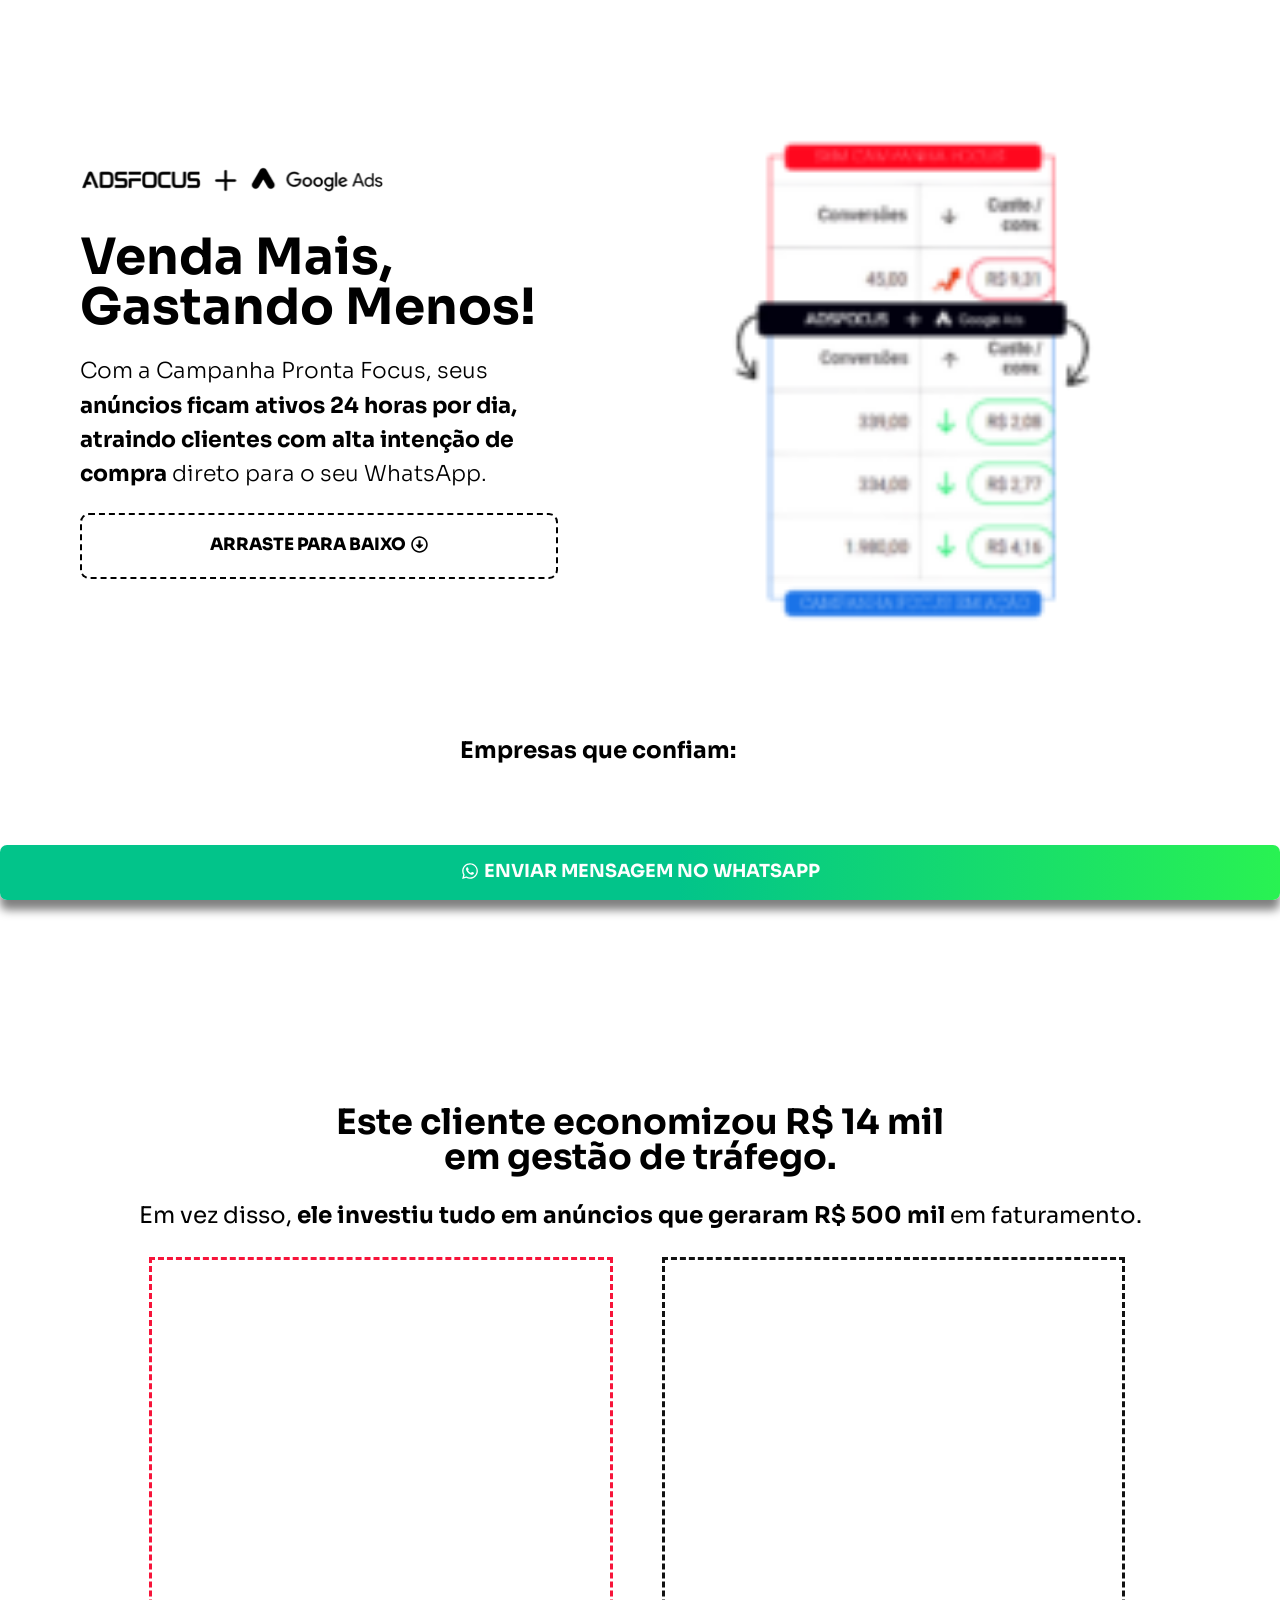
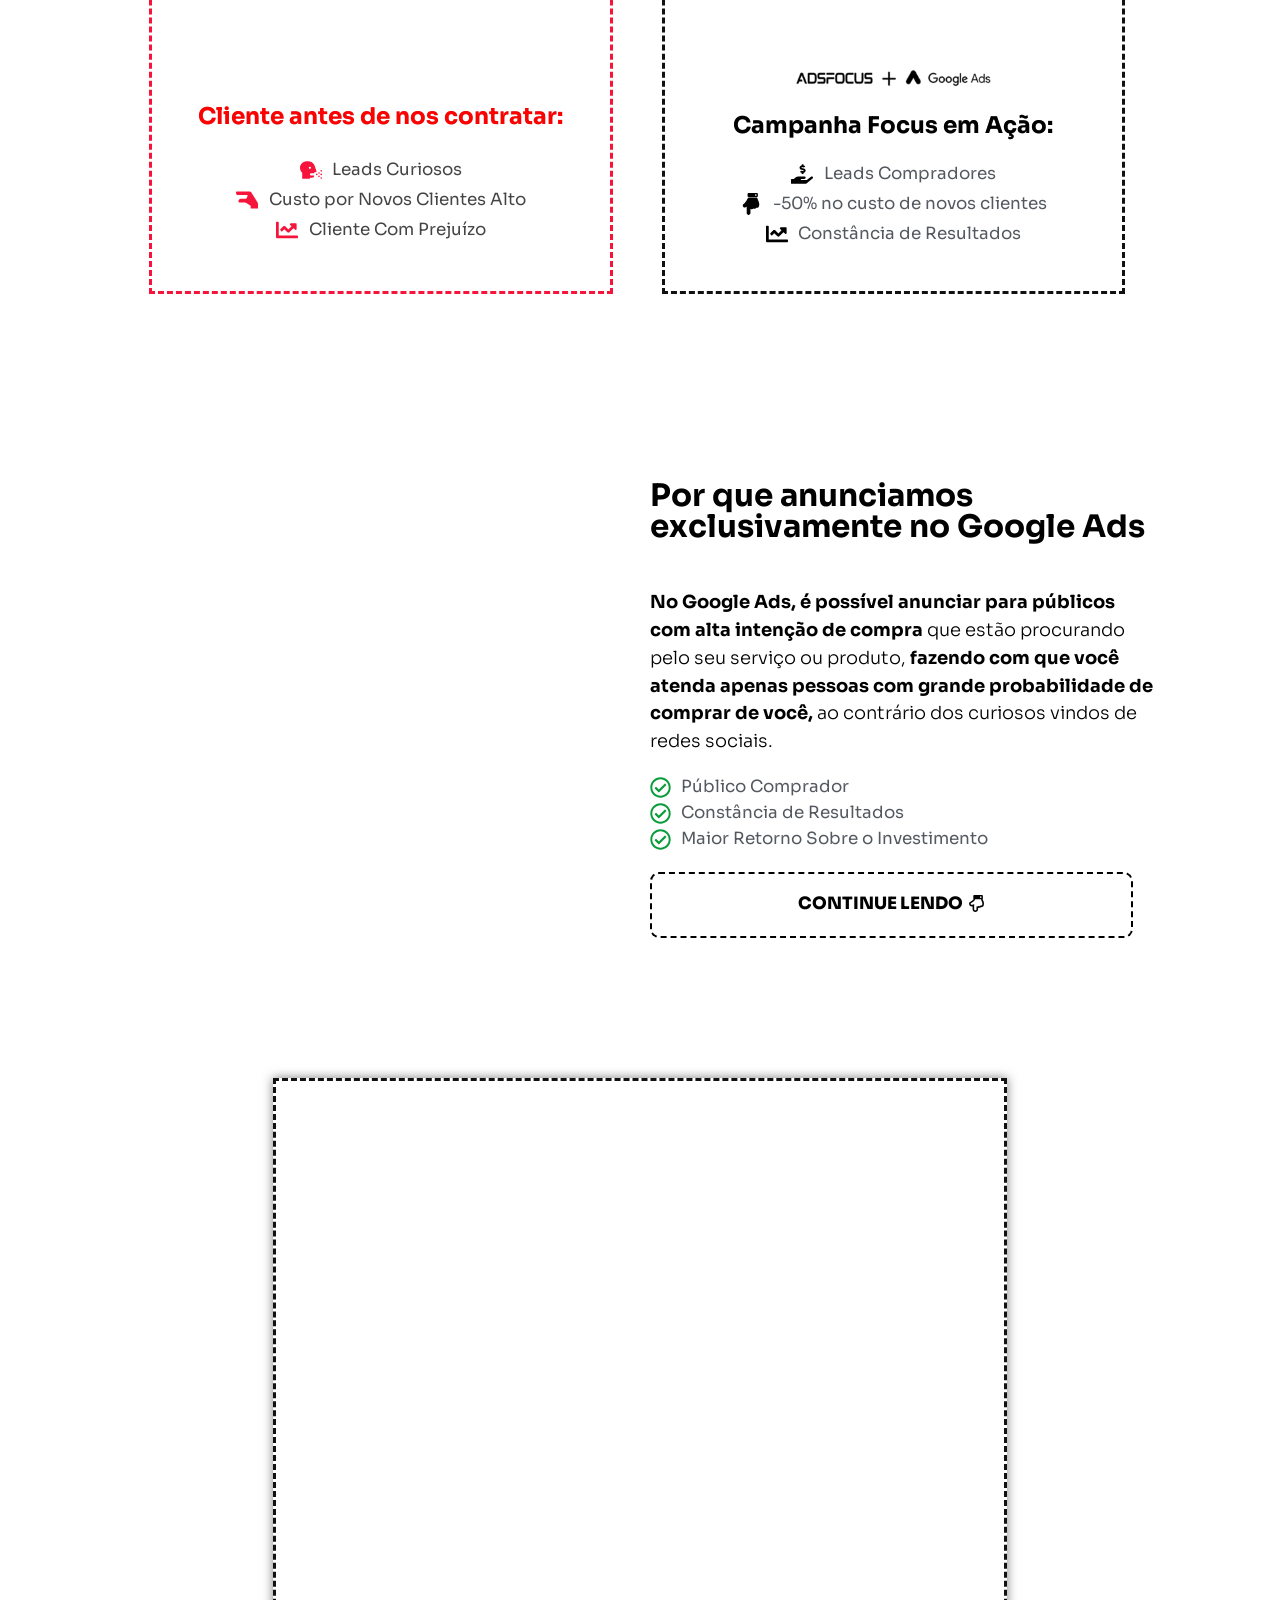
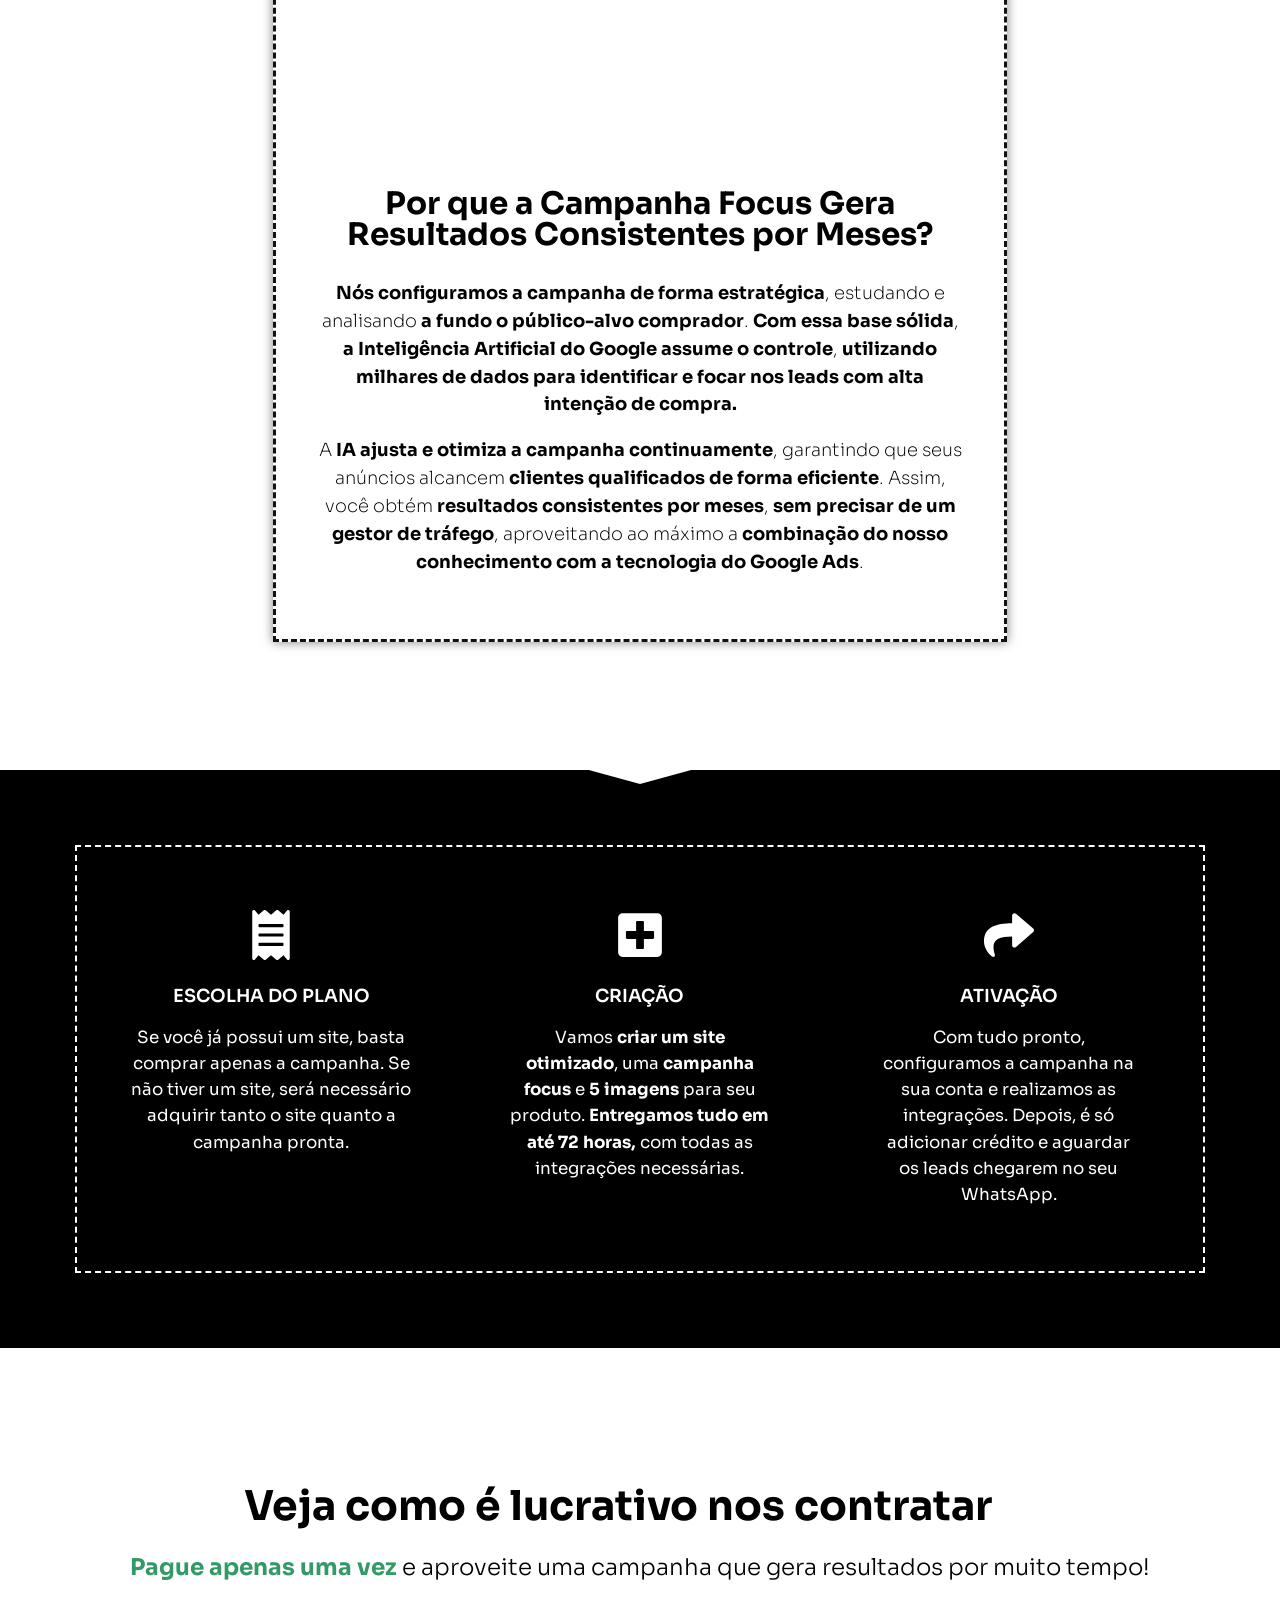
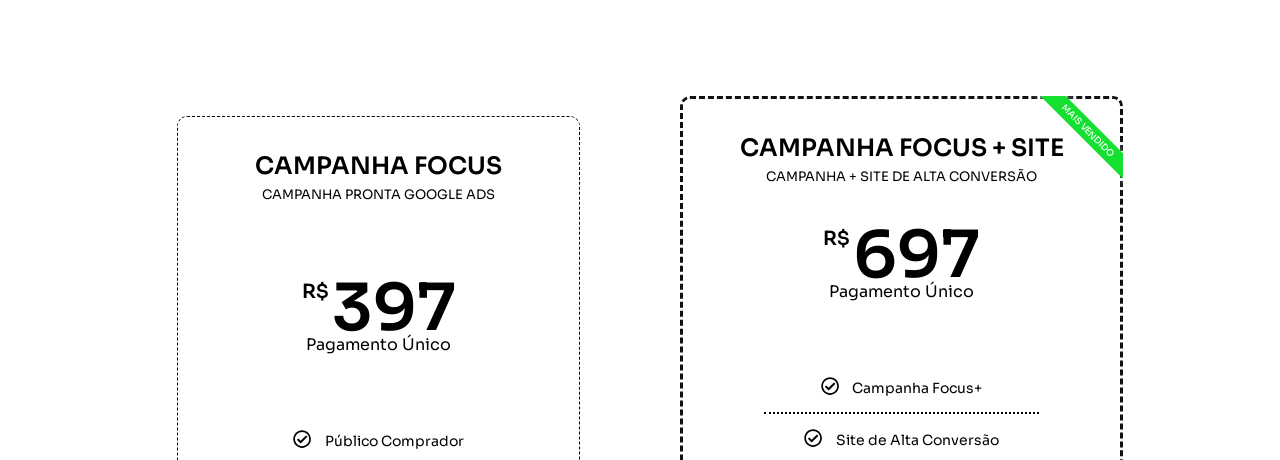
==== commit b583f340: "Add files via upload" ====
--- a/index.html
+++ b/index.html
@@ -1,54 +1,24 @@
-<!DOCTYPE html> <html lang="pt-BR"> <head> 	<meta charset="UTF-8"> 			<title>Elementor #19 &#8211; ADSFOCUS</title> 		<meta name="viewport" content="width=device-width, initial-scale=1" /> <meta name='robots' content='max-image-preview:large' /> <title>Elementor #19 &#8211; ADSFOCUS</title> <link rel="alternate" type="application/rss+xml" title="Feed para ADSFOCUS &raquo;" href="http://adsfocus.local/feed/" /> <link rel="alternate" type="application/rss+xml" title="Feed de comentários para ADSFOCUS &raquo;" href="http://adsfocus.local/comments/feed/" /> <script>
+<!DOCTYPE html> <html lang="pt-BR"> <head> 	<meta charset="UTF-8"> 			<title>Adsfocus &#8211; ADSFOCUS</title> 		<meta name="viewport" content="width=device-width, initial-scale=1" /> <meta name='robots' content='max-image-preview:large' />  <script>
+dataLayer = [{"title":"Adsfocus","author":"1","wordcount":454,"logged_in":"false","page_id":19,"post_date":"2024-09-28 03:49:35","post_type":"page"}];
+</script> <!-- Google Tag Manager -->  <script>(function(w,d,s,l,i){w[l]=w[l]||[];w[l].push({'gtm.start':
+new Date().getTime(),event:'gtm.js'});var f=d.getElementsByTagName(s)[0],
+j=d.createElement(s),dl=l!='dataLayer'?'&l='+l:'';j.async=true;j.src=
+'https://www.googletagmanager.com/gtm.js?id='+i+dl;f.parentNode.insertBefore(j,f);
+})(window,document,'script','dataLayer','GTM-M46XRGG5');</script>  <!-- End Google Tag Manager --><title>Adsfocus &#8211; ADSFOCUS</title> <link rel="alternate" type="application/rss+xml" title="Feed para ADSFOCUS &raquo;" href="http://adsfocus.local/feed/" /> <link rel="alternate" type="application/rss+xml" title="Feed de comentários para ADSFOCUS &raquo;" href="http://adsfocus.local/comments/feed/" /> <script>
 window._wpemojiSettings = {"baseUrl":"https:\/\/s.w.org\/images\/core\/emoji\/15.0.3\/72x72\/","ext":".png","svgUrl":"https:\/\/s.w.org\/images\/core\/emoji\/15.0.3\/svg\/","svgExt":".svg","source":{"concatemoji":"http:\/\/adsfocus.local\/wp-includes\/js\/wp-emoji-release.min.js?ver=6.6.2"}};
 /*! This file is auto-generated */
 !function(i,n){var o,s,e;function c(e){try{var t={supportTests:e,timestamp:(new Date).valueOf()};sessionStorage.setItem(o,JSON.stringify(t))}catch(e){}}function p(e,t,n){e.clearRect(0,0,e.canvas.width,e.canvas.height),e.fillText(t,0,0);var t=new Uint32Array(e.getImageData(0,0,e.canvas.width,e.canvas.height).data),r=(e.clearRect(0,0,e.canvas.width,e.canvas.height),e.fillText(n,0,0),new Uint32Array(e.getImageData(0,0,e.canvas.width,e.canvas.height).data));return t.every(function(e,t){return e===r[t]})}function u(e,t,n){switch(t){case"flag":return n(e,"\ud83c\udff3\ufe0f\u200d\u26a7\ufe0f","\ud83c\udff3\ufe0f\u200b\u26a7\ufe0f")?!1:!n(e,"\ud83c\uddfa\ud83c\uddf3","\ud83c\uddfa\u200b\ud83c\uddf3")&&!n(e,"\ud83c\udff4\udb40\udc67\udb40\udc62\udb40\udc65\udb40\udc6e\udb40\udc67\udb40\udc7f","\ud83c\udff4\u200b\udb40\udc67\u200b\udb40\udc62\u200b\udb40\udc65\u200b\udb40\udc6e\u200b\udb40\udc67\u200b\udb40\udc7f");case"emoji":return!n(e,"\ud83d\udc26\u200d\u2b1b","\ud83d\udc26\u200b\u2b1b")}return!1}function f(e,t,n){var r="undefined"!=typeof WorkerGlobalScope&&self instanceof WorkerGlobalScope?new OffscreenCanvas(300,150):i.createElement("canvas"),a=r.getContext("2d",{willReadFrequently:!0}),o=(a.textBaseline="top",a.font="600 32px Arial",{});return e.forEach(function(e){o[e]=t(a,e,n)}),o}function t(e){var t=i.createElement("script");t.src=e,t.defer=!0,i.head.appendChild(t)}"undefined"!=typeof Promise&&(o="wpEmojiSettingsSupports",s=["flag","emoji"],n.supports={everything:!0,everythingExceptFlag:!0},e=new Promise(function(e){i.addEventListener("DOMContentLoaded",e,{once:!0})}),new Promise(function(t){var n=function(){try{var e=JSON.parse(sessionStorage.getItem(o));if("object"==typeof e&&"number"==typeof e.timestamp&&(new Date).valueOf()<e.timestamp+604800&&"object"==typeof e.supportTests)return e.supportTests}catch(e){}return null}();if(!n){if("undefined"!=typeof Worker&&"undefined"!=typeof OffscreenCanvas&&"undefined"!=typeof URL&&URL.createObjectURL&&"undefined"!=typeof Blob)try{var e="postMessage("+f.toString()+"("+[JSON.stringify(s),u.toString(),p.toString()].join(",")+"));",r=new Blob([e],{type:"text/javascript"}),a=new Worker(URL.createObjectURL(r),{name:"wpTestEmojiSupports"});return void(a.onmessage=function(e){c(n=e.data),a.terminate(),t(n)})}catch(e){}c(n=f(s,u,p))}t(n)}).then(function(e){for(var t in e)n.supports[t]=e[t],n.supports.everything=n.supports.everything&&n.supports[t],"flag"!==t&&(n.supports.everythingExceptFlag=n.supports.everythingExceptFlag&&n.supports[t]);n.supports.everythingExceptFlag=n.supports.everythingExceptFlag&&!n.supports.flag,n.DOMReady=!1,n.readyCallback=function(){n.DOMReady=!0}}).then(function(){return e}).then(function(){var e;n.supports.everything||(n.readyCallback(),(e=n.source||{}).concatemoji?t(e.concatemoji):e.wpemoji&&e.twemoji&&(t(e.twemoji),t(e.wpemoji)))}))}((window,document),window._wpemojiSettings);
-</script> <style id='wp-emoji-styles-inline-css'>  	img.wp-smiley, img.emoji { 		display: inline !important; 		border: none !important; 		box-shadow: none !important; 		height: 1em !important; 		width: 1em !important; 		margin: 0 0.07em !important; 		vertical-align: -0.1em !important; 		background: none !important; 		padding: 0 !important; 	} </style> <style id='wp-block-library-inline-css'> :root{--wp-admin-theme-color:#007cba;--wp-admin-theme-color--rgb:0,124,186;--wp-admin-theme-color-darker-10:#006ba1;--wp-admin-theme-color-darker-10--rgb:0,107,161;--wp-admin-theme-color-darker-20:#005a87;--wp-admin-theme-color-darker-20--rgb:0,90,135;--wp-admin-border-width-focus:2px;--wp-block-synced-color:#7a00df;--wp-block-synced-color--rgb:122,0,223;--wp-bound-block-color:var(--wp-block-synced-color)}@media (min-resolution:192dpi){:root{--wp-admin-border-width-focus:1.5px}}.wp-element-button{cursor:pointer}:root{--wp--preset--font-size--normal:16px;--wp--preset--font-size--huge:42px}:root .has-very-light-gray-background-color{background-color:#eee}:root .has-very-dark-gray-background-color{background-color:#313131}:root .has-very-light-gray-color{color:#eee}:root .has-very-dark-gray-color{color:#313131}:root .has-vivid-green-cyan-to-vivid-cyan-blue-gradient-background{background:linear-gradient(135deg,#00d084,#0693e3)}:root .has-purple-crush-gradient-background{background:linear-gradient(135deg,#34e2e4,#4721fb 50%,#ab1dfe)}:root .has-hazy-dawn-gradient-background{background:linear-gradient(135deg,#faaca8,#dad0ec)}:root .has-subdued-olive-gradient-background{background:linear-gradient(135deg,#fafae1,#67a671)}:root .has-atomic-cream-gradient-background{background:linear-gradient(135deg,#fdd79a,#004a59)}:root .has-nightshade-gradient-background{background:linear-gradient(135deg,#330968,#31cdcf)}:root .has-midnight-gradient-background{background:linear-gradient(135deg,#020381,#2874fc)}.has-regular-font-size{font-size:1em}.has-larger-font-size{font-size:2.625em}.has-normal-font-size{font-size:var(--wp--preset--font-size--normal)}.has-huge-font-size{font-size:var(--wp--preset--font-size--huge)}.has-text-align-center{text-align:center}.has-text-align-left{text-align:left}.has-text-align-right{text-align:right}#end-resizable-editor-section{display:none}.aligncenter{clear:both}.items-justified-left{justify-content:flex-start}.items-justified-center{justify-content:center}.items-justified-right{justify-content:flex-end}.items-justified-space-between{justify-content:space-between}.screen-reader-text{border:0;clip:rect(1px,1px,1px,1px);clip-path:inset(50%);height:1px;margin:-1px;overflow:hidden;padding:0;position:absolute;width:1px;word-wrap:normal!important}.screen-reader-text:focus{background-color:#ddd;clip:auto!important;clip-path:none;color:#444;display:block;font-size:1em;height:auto;left:5px;line-height:normal;padding:15px 23px 14px;text-decoration:none;top:5px;width:auto;z-index:100000}html :where(.has-border-color){border-style:solid}html :where([style*=border-top-color]){border-top-style:solid}html :where([style*=border-right-color]){border-right-style:solid}html :where([style*=border-bottom-color]){border-bottom-style:solid}html :where([style*=border-left-color]){border-left-style:solid}html :where([style*=border-width]){border-style:solid}html :where([style*=border-top-width]){border-top-style:solid}html :where([style*=border-right-width]){border-right-style:solid}html :where([style*=border-bottom-width]){border-bottom-style:solid}html :where([style*=border-left-width]){border-left-style:solid}html :where(img[class*=wp-image-]){height:auto;max-width:100%}:where(figure){margin:0 0 1em}html :where(.is-position-sticky){--wp-admin--admin-bar--position-offset:var(--wp-admin--admin-bar--height,0px)}@media screen and (max-width:600px){html :where(.is-position-sticky){--wp-admin--admin-bar--position-offset:0px}} </style> <style id='global-styles-inline-css'> :root{--wp--preset--aspect-ratio--square: 1;--wp--preset--aspect-ratio--4-3: 4/3;--wp--preset--aspect-ratio--3-4: 3/4;--wp--preset--aspect-ratio--3-2: 3/2;--wp--preset--aspect-ratio--2-3: 2/3;--wp--preset--aspect-ratio--16-9: 16/9;--wp--preset--aspect-ratio--9-16: 9/16;--wp--preset--color--black: #000000;--wp--preset--color--cyan-bluish-gray: #abb8c3;--wp--preset--color--white: #ffffff;--wp--preset--color--pale-pink: #f78da7;--wp--preset--color--vivid-red: #cf2e2e;--wp--preset--color--luminous-vivid-orange: #ff6900;--wp--preset--color--luminous-vivid-amber: #fcb900;--wp--preset--color--light-green-cyan: #7bdcb5;--wp--preset--color--vivid-green-cyan: #00d084;--wp--preset--color--pale-cyan-blue: #8ed1fc;--wp--preset--color--vivid-cyan-blue: #0693e3;--wp--preset--color--vivid-purple: #9b51e0;--wp--preset--color--base: #f9f9f9;--wp--preset--color--base-2: #ffffff;--wp--preset--color--contrast: #111111;--wp--preset--color--contrast-2: #636363;--wp--preset--color--contrast-3: #A4A4A4;--wp--preset--color--accent: #cfcabe;--wp--preset--color--accent-2: #c2a990;--wp--preset--color--accent-3: #d8613c;--wp--preset--color--accent-4: #b1c5a4;--wp--preset--color--accent-5: #b5bdbc;--wp--preset--gradient--vivid-cyan-blue-to-vivid-purple: linear-gradient(135deg,rgba(6,147,227,1) 0%,rgb(155,81,224) 100%);--wp--preset--gradient--light-green-cyan-to-vivid-green-cyan: linear-gradient(135deg,rgb(122,220,180) 0%,rgb(0,208,130) 100%);--wp--preset--gradient--luminous-vivid-amber-to-luminous-vivid-orange: linear-gradient(135deg,rgba(252,185,0,1) 0%,rgba(255,105,0,1) 100%);--wp--preset--gradient--luminous-vivid-orange-to-vivid-red: linear-gradient(135deg,rgba(255,105,0,1) 0%,rgb(207,46,46) 100%);--wp--preset--gradient--very-light-gray-to-cyan-bluish-gray: linear-gradient(135deg,rgb(238,238,238) 0%,rgb(169,184,195) 100%);--wp--preset--gradient--cool-to-warm-spectrum: linear-gradient(135deg,rgb(74,234,220) 0%,rgb(151,120,209) 20%,rgb(207,42,186) 40%,rgb(238,44,130) 60%,rgb(251,105,98) 80%,rgb(254,248,76) 100%);--wp--preset--gradient--blush-light-purple: linear-gradient(135deg,rgb(255,206,236) 0%,rgb(152,150,240) 100%);--wp--preset--gradient--blush-bordeaux: linear-gradient(135deg,rgb(254,205,165) 0%,rgb(254,45,45) 50%,rgb(107,0,62) 100%);--wp--preset--gradient--luminous-dusk: linear-gradient(135deg,rgb(255,203,112) 0%,rgb(199,81,192) 50%,rgb(65,88,208) 100%);--wp--preset--gradient--pale-ocean: linear-gradient(135deg,rgb(255,245,203) 0%,rgb(182,227,212) 50%,rgb(51,167,181) 100%);--wp--preset--gradient--electric-grass: linear-gradient(135deg,rgb(202,248,128) 0%,rgb(113,206,126) 100%);--wp--preset--gradient--midnight: linear-gradient(135deg,rgb(2,3,129) 0%,rgb(40,116,252) 100%);--wp--preset--gradient--gradient-1: linear-gradient(to bottom, #cfcabe 0%, #F9F9F9 100%);--wp--preset--gradient--gradient-2: linear-gradient(to bottom, #C2A990 0%, #F9F9F9 100%);--wp--preset--gradient--gradient-3: linear-gradient(to bottom, #D8613C 0%, #F9F9F9 100%);--wp--preset--gradient--gradient-4: linear-gradient(to bottom, #B1C5A4 0%, #F9F9F9 100%);--wp--preset--gradient--gradient-5: linear-gradient(to bottom, #B5BDBC 0%, #F9F9F9 100%);--wp--preset--gradient--gradient-6: linear-gradient(to bottom, #A4A4A4 0%, #F9F9F9 100%);--wp--preset--gradient--gradient-7: linear-gradient(to bottom, #cfcabe 50%, #F9F9F9 50%);--wp--preset--gradient--gradient-8: linear-gradient(to bottom, #C2A990 50%, #F9F9F9 50%);--wp--preset--gradient--gradient-9: linear-gradient(to bottom, #D8613C 50%, #F9F9F9 50%);--wp--preset--gradient--gradient-10: linear-gradient(to bottom, #B1C5A4 50%, #F9F9F9 50%);--wp--preset--gradient--gradient-11: linear-gradient(to bottom, #B5BDBC 50%, #F9F9F9 50%);--wp--preset--gradient--gradient-12: linear-gradient(to bottom, #A4A4A4 50%, #F9F9F9 50%);--wp--preset--font-size--small: 0.9rem;--wp--preset--font-size--medium: 1.05rem;--wp--preset--font-size--large: clamp(1.39rem, 1.39rem + ((1vw - 0.2rem) * 0.767), 1.85rem);--wp--preset--font-size--x-large: clamp(1.85rem, 1.85rem + ((1vw - 0.2rem) * 1.083), 2.5rem);--wp--preset--font-size--xx-large: clamp(2.5rem, 2.5rem + ((1vw - 0.2rem) * 1.283), 3.27rem);--wp--preset--font-family--body: "Inter", sans-serif;--wp--preset--font-family--heading: Cardo;--wp--preset--font-family--system-sans-serif: -apple-system, BlinkMacSystemFont, avenir next, avenir, segoe ui, helvetica neue, helvetica, Cantarell, Ubuntu, roboto, noto, arial, sans-serif;--wp--preset--font-family--system-serif: Iowan Old Style, Apple Garamond, Baskerville, Times New Roman, Droid Serif, Times, Source Serif Pro, serif, Apple Color Emoji, Segoe UI Emoji, Segoe UI Symbol;--wp--preset--spacing--20: min(1.5rem, 2vw);--wp--preset--spacing--30: min(2.5rem, 3vw);--wp--preset--spacing--40: min(4rem, 5vw);--wp--preset--spacing--50: min(6.5rem, 8vw);--wp--preset--spacing--60: min(10.5rem, 13vw);--wp--preset--spacing--70: 3.38rem;--wp--preset--spacing--80: 5.06rem;--wp--preset--spacing--10: 1rem;--wp--preset--shadow--natural: 6px 6px 9px rgba(0, 0, 0, 0.2);--wp--preset--shadow--deep: 12px 12px 50px rgba(0, 0, 0, 0.4);--wp--preset--shadow--sharp: 6px 6px 0px rgba(0, 0, 0, 0.2);--wp--preset--shadow--outlined: 6px 6px 0px -3px rgba(255, 255, 255, 1), 6px 6px rgba(0, 0, 0, 1);--wp--preset--shadow--crisp: 6px 6px 0px rgba(0, 0, 0, 1);}:root { --wp--style--global--content-size: 620px;--wp--style--global--wide-size: 1280px; }:where(body) { margin: 0; }.wp-site-blocks { padding-top: var(--wp--style--root--padding-top); padding-bottom: var(--wp--style--root--padding-bottom); }.has-global-padding { padding-right: var(--wp--style--root--padding-right); padding-left: var(--wp--style--root--padding-left); }.has-global-padding > .alignfull { margin-right: calc(var(--wp--style--root--padding-right) * -1); margin-left: calc(var(--wp--style--root--padding-left) * -1); }.has-global-padding :where(:not(.alignfull.is-layout-flow) > .has-global-padding:not(.wp-block-block, .alignfull)) { padding-right: 0; padding-left: 0; }.has-global-padding :where(:not(.alignfull.is-layout-flow) > .has-global-padding:not(.wp-block-block, .alignfull)) > .alignfull { margin-left: 0; margin-right: 0; }.wp-site-blocks > .alignleft { float: left; margin-right: 2em; }.wp-site-blocks > .alignright { float: right; margin-left: 2em; }.wp-site-blocks > .aligncenter { justify-content: center; margin-left: auto; margin-right: auto; }:where(.wp-site-blocks) > * { margin-block-start: 1.2rem; margin-block-end: 0; }:where(.wp-site-blocks) > :first-child { margin-block-start: 0; }:where(.wp-site-blocks) > :last-child { margin-block-end: 0; }:root { --wp--style--block-gap: 1.2rem; }:root :where(.is-layout-flow) > :first-child{margin-block-start: 0;}:root :where(.is-layout-flow) > :last-child{margin-block-end: 0;}:root :where(.is-layout-flow) > *{margin-block-start: 1.2rem;margin-block-end: 0;}:root :where(.is-layout-constrained) > :first-child{margin-block-start: 0;}:root :where(.is-layout-constrained) > :last-child{margin-block-end: 0;}:root :where(.is-layout-constrained) > *{margin-block-start: 1.2rem;margin-block-end: 0;}:root :where(.is-layout-flex){gap: 1.2rem;}:root :where(.is-layout-grid){gap: 1.2rem;}.is-layout-flow > .alignleft{float: left;margin-inline-start: 0;margin-inline-end: 2em;}.is-layout-flow > .alignright{float: right;margin-inline-start: 2em;margin-inline-end: 0;}.is-layout-flow > .aligncenter{margin-left: auto !important;margin-right: auto !important;}.is-layout-constrained > .alignleft{float: left;margin-inline-start: 0;margin-inline-end: 2em;}.is-layout-constrained > .alignright{float: right;margin-inline-start: 2em;margin-inline-end: 0;}.is-layout-constrained > .aligncenter{margin-left: auto !important;margin-right: auto !important;}.is-layout-constrained > :where(:not(.alignleft):not(.alignright):not(.alignfull)){max-width: var(--wp--style--global--content-size);margin-left: auto !important;margin-right: auto !important;}.is-layout-constrained > .alignwide{max-width: var(--wp--style--global--wide-size);}body .is-layout-flex{display: flex;}.is-layout-flex{flex-wrap: wrap;align-items: center;}.is-layout-flex > :is(*, div){margin: 0;}body .is-layout-grid{display: grid;}.is-layout-grid > :is(*, div){margin: 0;}body{background-color: var(--wp--preset--color--base);color: var(--wp--preset--color--contrast);font-family: var(--wp--preset--font-family--body);font-size: var(--wp--preset--font-size--medium);font-style: normal;font-weight: 400;line-height: 1.55;--wp--style--root--padding-top: 0px;--wp--style--root--padding-right: var(--wp--preset--spacing--50);--wp--style--root--padding-bottom: 0px;--wp--style--root--padding-left: var(--wp--preset--spacing--50);}a:where(:not(.wp-element-button)){color: var(--wp--preset--color--contrast);text-decoration: underline;}:root :where(a:where(:not(.wp-element-button)):hover){text-decoration: none;}h1, h2, h3, h4, h5, h6{color: var(--wp--preset--color--contrast);font-family: var(--wp--preset--font-family--heading);font-weight: 400;line-height: 1.2;}h1{font-size: var(--wp--preset--font-size--xx-large);line-height: 1.15;}h2{font-size: var(--wp--preset--font-size--x-large);}h3{font-size: var(--wp--preset--font-size--large);}h4{font-size: clamp(1.1rem, 1.1rem + ((1vw - 0.2rem) * 0.767), 1.5rem);}h5{font-size: var(--wp--preset--font-size--medium);}h6{font-size: var(--wp--preset--font-size--small);}:root :where(.wp-element-button, .wp-block-button__link){background-color: var(--wp--preset--color--contrast);border-radius: .33rem;border-color: var(--wp--preset--color--contrast);border-width: 0;color: var(--wp--preset--color--base);font-family: inherit;font-size: var(--wp--preset--font-size--small);font-style: normal;font-weight: 500;line-height: inherit;padding-top: 0.6rem;padding-right: 1rem;padding-bottom: 0.6rem;padding-left: 1rem;text-decoration: none;}:root :where(.wp-element-button:hover, .wp-block-button__link:hover){background-color: var(--wp--preset--color--contrast-2);border-color: var(--wp--preset--color--contrast-2);color: var(--wp--preset--color--base);}:root :where(.wp-element-button:focus, .wp-block-button__link:focus){background-color: var(--wp--preset--color--contrast-2);border-color: var(--wp--preset--color--contrast-2);color: var(--wp--preset--color--base);outline-color: var(--wp--preset--color--contrast);outline-offset: 2px;}:root :where(.wp-element-button:active, .wp-block-button__link:active){background-color: var(--wp--preset--color--contrast);color: var(--wp--preset--color--base);}:root :where(.wp-element-caption, .wp-block-audio figcaption, .wp-block-embed figcaption, .wp-block-gallery figcaption, .wp-block-image figcaption, .wp-block-table figcaption, .wp-block-video figcaption){color: var(--wp--preset--color--contrast-2);font-family: var(--wp--preset--font-family--body);font-size: 0.8rem;}.has-black-color{color: var(--wp--preset--color--black) !important;}.has-cyan-bluish-gray-color{color: var(--wp--preset--color--cyan-bluish-gray) !important;}.has-white-color{color: var(--wp--preset--color--white) !important;}.has-pale-pink-color{color: var(--wp--preset--color--pale-pink) !important;}.has-vivid-red-color{color: var(--wp--preset--color--vivid-red) !important;}.has-luminous-vivid-orange-color{color: var(--wp--preset--color--luminous-vivid-orange) !important;}.has-luminous-vivid-amber-color{color: var(--wp--preset--color--luminous-vivid-amber) !important;}.has-light-green-cyan-color{color: var(--wp--preset--color--light-green-cyan) !important;}.has-vivid-green-cyan-color{color: var(--wp--preset--color--vivid-green-cyan) !important;}.has-pale-cyan-blue-color{color: var(--wp--preset--color--pale-cyan-blue) !important;}.has-vivid-cyan-blue-color{color: var(--wp--preset--color--vivid-cyan-blue) !important;}.has-vivid-purple-color{color: var(--wp--preset--color--vivid-purple) !important;}.has-base-color{color: var(--wp--preset--color--base) !important;}.has-base-2-color{color: var(--wp--preset--color--base-2) !important;}.has-contrast-color{color: var(--wp--preset--color--contrast) !important;}.has-contrast-2-color{color: var(--wp--preset--color--contrast-2) !important;}.has-contrast-3-color{color: var(--wp--preset--color--contrast-3) !important;}.has-accent-color{color: var(--wp--preset--color--accent) !important;}.has-accent-2-color{color: var(--wp--preset--color--accent-2) !important;}.has-accent-3-color{color: var(--wp--preset--color--accent-3) !important;}.has-accent-4-color{color: var(--wp--preset--color--accent-4) !important;}.has-accent-5-color{color: var(--wp--preset--color--accent-5) !important;}.has-black-background-color{background-color: var(--wp--preset--color--black) !important;}.has-cyan-bluish-gray-background-color{background-color: var(--wp--preset--color--cyan-bluish-gray) !important;}.has-white-background-color{background-color: var(--wp--preset--color--white) !important;}.has-pale-pink-background-color{background-color: var(--wp--preset--color--pale-pink) !important;}.has-vivid-red-background-color{background-color: var(--wp--preset--color--vivid-red) !important;}.has-luminous-vivid-orange-background-color{background-color: var(--wp--preset--color--luminous-vivid-orange) !important;}.has-luminous-vivid-amber-background-color{background-color: var(--wp--preset--color--luminous-vivid-amber) !important;}.has-light-green-cyan-background-color{background-color: var(--wp--preset--color--light-green-cyan) !important;}.has-vivid-green-cyan-background-color{background-color: var(--wp--preset--color--vivid-green-cyan) !important;}.has-pale-cyan-blue-background-color{background-color: var(--wp--preset--color--pale-cyan-blue) !important;}.has-vivid-cyan-blue-background-color{background-color: var(--wp--preset--color--vivid-cyan-blue) !important;}.has-vivid-purple-background-color{background-color: var(--wp--preset--color--vivid-purple) !important;}.has-base-background-color{background-color: var(--wp--preset--color--base) !important;}.has-base-2-background-color{background-color: var(--wp--preset--color--base-2) !important;}.has-contrast-background-color{background-color: var(--wp--preset--color--contrast) !important;}.has-contrast-2-background-color{background-color: var(--wp--preset--color--contrast-2) !important;}.has-contrast-3-background-color{background-color: var(--wp--preset--color--contrast-3) !important;}.has-accent-background-color{background-color: var(--wp--preset--color--accent) !important;}.has-accent-2-background-color{background-color: var(--wp--preset--color--accent-2) !important;}.has-accent-3-background-color{background-color: var(--wp--preset--color--accent-3) !important;}.has-accent-4-background-color{background-color: var(--wp--preset--color--accent-4) !important;}.has-accent-5-background-color{background-color: var(--wp--preset--color--accent-5) !important;}.has-black-border-color{border-color: var(--wp--preset--color--black) !important;}.has-cyan-bluish-gray-border-color{border-color: var(--wp--preset--color--cyan-bluish-gray) !important;}.has-white-border-color{border-color: var(--wp--preset--color--white) !important;}.has-pale-pink-border-color{border-color: var(--wp--preset--color--pale-pink) !important;}.has-vivid-red-border-color{border-color: var(--wp--preset--color--vivid-red) !important;}.has-luminous-vivid-orange-border-color{border-color: var(--wp--preset--color--luminous-vivid-orange) !important;}.has-luminous-vivid-amber-border-color{border-color: var(--wp--preset--color--luminous-vivid-amber) !important;}.has-light-green-cyan-border-color{border-color: var(--wp--preset--color--light-green-cyan) !important;}.has-vivid-green-cyan-border-color{border-color: var(--wp--preset--color--vivid-green-cyan) !important;}.has-pale-cyan-blue-border-color{border-color: var(--wp--preset--color--pale-cyan-blue) !important;}.has-vivid-cyan-blue-border-color{border-color: var(--wp--preset--color--vivid-cyan-blue) !important;}.has-vivid-purple-border-color{border-color: var(--wp--preset--color--vivid-purple) !important;}.has-base-border-color{border-color: var(--wp--preset--color--base) !important;}.has-base-2-border-color{border-color: var(--wp--preset--color--base-2) !important;}.has-contrast-border-color{border-color: var(--wp--preset--color--contrast) !important;}.has-contrast-2-border-color{border-color: var(--wp--preset--color--contrast-2) !important;}.has-contrast-3-border-color{border-color: var(--wp--preset--color--contrast-3) !important;}.has-accent-border-color{border-color: var(--wp--preset--color--accent) !important;}.has-accent-2-border-color{border-color: var(--wp--preset--color--accent-2) !important;}.has-accent-3-border-color{border-color: var(--wp--preset--color--accent-3) !important;}.has-accent-4-border-color{border-color: var(--wp--preset--color--accent-4) !important;}.has-accent-5-border-color{border-color: var(--wp--preset--color--accent-5) !important;}.has-vivid-cyan-blue-to-vivid-purple-gradient-background{background: var(--wp--preset--gradient--vivid-cyan-blue-to-vivid-purple) !important;}.has-light-green-cyan-to-vivid-green-cyan-gradient-background{background: var(--wp--preset--gradient--light-green-cyan-to-vivid-green-cyan) !important;}.has-luminous-vivid-amber-to-luminous-vivid-orange-gradient-background{background: var(--wp--preset--gradient--luminous-vivid-amber-to-luminous-vivid-orange) !important;}.has-luminous-vivid-orange-to-vivid-red-gradient-background{background: var(--wp--preset--gradient--luminous-vivid-orange-to-vivid-red) !important;}.has-very-light-gray-to-cyan-bluish-gray-gradient-background{background: var(--wp--preset--gradient--very-light-gray-to-cyan-bluish-gray) !important;}.has-cool-to-warm-spectrum-gradient-background{background: var(--wp--preset--gradient--cool-to-warm-spectrum) !important;}.has-blush-light-purple-gradient-background{background: var(--wp--preset--gradient--blush-light-purple) !important;}.has-blush-bordeaux-gradient-background{background: var(--wp--preset--gradient--blush-bordeaux) !important;}.has-luminous-dusk-gradient-background{background: var(--wp--preset--gradient--luminous-dusk) !important;}.has-pale-ocean-gradient-background{background: var(--wp--preset--gradient--pale-ocean) !important;}.has-electric-grass-gradient-background{background: var(--wp--preset--gradient--electric-grass) !important;}.has-midnight-gradient-background{background: var(--wp--preset--gradient--midnight) !important;}.has-gradient-1-gradient-background{background: var(--wp--preset--gradient--gradient-1) !important;}.has-gradient-2-gradient-background{background: var(--wp--preset--gradient--gradient-2) !important;}.has-gradient-3-gradient-background{background: var(--wp--preset--gradient--gradient-3) !important;}.has-gradient-4-gradient-background{background: var(--wp--preset--gradient--gradient-4) !important;}.has-gradient-5-gradient-background{background: var(--wp--preset--gradient--gradient-5) !important;}.has-gradient-6-gradient-background{background: var(--wp--preset--gradient--gradient-6) !important;}.has-gradient-7-gradient-background{background: var(--wp--preset--gradient--gradient-7) !important;}.has-gradient-8-gradient-background{background: var(--wp--preset--gradient--gradient-8) !important;}.has-gradient-9-gradient-background{background: var(--wp--preset--gradient--gradient-9) !important;}.has-gradient-10-gradient-background{background: var(--wp--preset--gradient--gradient-10) !important;}.has-gradient-11-gradient-background{background: var(--wp--preset--gradient--gradient-11) !important;}.has-gradient-12-gradient-background{background: var(--wp--preset--gradient--gradient-12) !important;}.has-small-font-size{font-size: var(--wp--preset--font-size--small) !important;}.has-medium-font-size{font-size: var(--wp--preset--font-size--medium) !important;}.has-large-font-size{font-size: var(--wp--preset--font-size--large) !important;}.has-x-large-font-size{font-size: var(--wp--preset--font-size--x-large) !important;}.has-xx-large-font-size{font-size: var(--wp--preset--font-size--xx-large) !important;}.has-body-font-family{font-family: var(--wp--preset--font-family--body) !important;}.has-heading-font-family{font-family: var(--wp--preset--font-family--heading) !important;}.has-system-sans-serif-font-family{font-family: var(--wp--preset--font-family--system-sans-serif) !important;}.has-system-serif-font-family{font-family: var(--wp--preset--font-family--system-serif) !important;} :where(.wp-site-blocks *:focus){outline-width:2px;outline-style:solid}:root :where(.wp-block-calendar.wp-block-calendar table:where(:not(.has-text-color)) th){background-color:var(--wp--preset--color--contrast-2);color:var(--wp--preset--color--base);border-color:var(--wp--preset--color--contrast-2)}:root :where(.wp-block-calendar table:where(:not(.has-text-color)) td){border-color:var(--wp--preset--color--contrast-2)}:root :where(.wp-block-categories){list-style-type:none;}:root :where(.wp-block-categories li){margin-bottom: 0.5rem;}:root :where(.wp-block-post-comments-form textarea, .wp-block-post-comments-form input){border-radius:.33rem}:root :where(.wp-block-loginout input){border-radius:.33rem;padding:calc(0.667em + 2px);border:1px solid #949494;}:root :where(.wp-block-post-terms .wp-block-post-terms__prefix){color: var(--wp--preset--color--contrast-2);}:root :where(.wp-block-query-title span){font-style: italic;}:root :where(.wp-block-quote :where(p)){margin-block-start:0;margin-block-end:calc(var(--wp--preset--spacing--10) + 0.5rem);}:root :where(.wp-block-quote :where(:last-child)){margin-block-end:0;}:root :where(.wp-block-quote.has-text-align-right.is-style-plain, .rtl .is-style-plain.wp-block-quote:not(.has-text-align-center):not(.has-text-align-left)){border-width: 0 2px 0 0;padding-left:calc(var(--wp--preset--spacing--20) + 0.5rem);padding-right:calc(var(--wp--preset--spacing--20) + 0.5rem);}:root :where(.wp-block-quote.has-text-align-left.is-style-plain, body:not(.rtl) .is-style-plain.wp-block-quote:not(.has-text-align-center):not(.has-text-align-right)){border-width: 0 0 0 2px;padding-left:calc(var(--wp--preset--spacing--20) + 0.5rem);padding-right:calc(var(--wp--preset--spacing--20) + 0.5rem)}:root :where(.wp-block-search .wp-block-search__input){border-radius:.33rem}:root :where(.wp-block-separator){}:root :where(.wp-block-separator:not(.is-style-wide):not(.is-style-dots):not(.alignwide):not(.alignfull)){width: var(--wp--preset--spacing--60)} </style> <style id='wp-block-template-skip-link-inline-css'>  		.skip-link.screen-reader-text { 			border: 0; 			clip: rect(1px,1px,1px,1px); 			clip-path: inset(50%); 			height: 1px; 			margin: -1px; 			overflow: hidden; 			padding: 0; 			position: absolute !important; 			width: 1px; 			word-wrap: normal !important; 		}  		.skip-link.screen-reader-text:focus { 			background-color: #eee; 			clip: auto !important; 			clip-path: none; 			color: #444; 			display: block; 			font-size: 1em; 			height: auto; 			left: 5px; 			line-height: normal; 			padding: 15px 23px 14px; 			text-decoration: none; 			top: 5px; 			width: auto; 			z-index: 100000; 		} </style> <link rel='stylesheet' id='elementor-frontend-css' href='./css/elementor-assets-css-frontend.min.css' media='all' /> <link rel='stylesheet' id='swiper-css' href='./css/elementor-assets-lib-swiper-v8-css-swiper.min.css' media='all' /> <link rel='stylesheet' id='e-swiper-css' href='./css/elementor-assets-css-conditionals-e-swiper.min.css' media='all' /> <link rel='stylesheet' id='elementor-post-6-css' href='./css/elementor-css-post-6.css' media='all' /> <link rel='stylesheet' id='elementor-pro-css' href='./css/elementor-pro-assets-css-frontend.min.css' media='all' /> <link rel='stylesheet' id='elementor-global-css' href='./css/elementor-css-global.css' media='all' /> <link rel='stylesheet' id='elementor-post-19-css' href='./css/elementor-css-post-19.css' media='all' /> <link rel='stylesheet' id='google-fonts-1-css' href='https://fonts.googleapis.com/css?family=Roboto%3A100%2C100italic%2C200%2C200italic%2C300%2C300italic%2C400%2C400italic%2C500%2C500italic%2C600%2C600italic%2C700%2C700italic%2C800%2C800italic%2C900%2C900italic%7CRoboto+Slab%3A100%2C100italic%2C200%2C200italic%2C300%2C300italic%2C400%2C400italic%2C500%2C500italic%2C600%2C600italic%2C700%2C700italic%2C800%2C800italic%2C900%2C900italic%7CSora%3A100%2C100italic%2C200%2C200italic%2C300%2C300italic%2C400%2C400italic%2C500%2C500italic%2C600%2C600italic%2C700%2C700italic%2C800%2C800italic%2C900%2C900italic&#038;display=swap&#038;ver=6.6.2' media='all' /> <link rel="preconnect" href="https://fonts.gstatic.com/" crossorigin>        <script>
+</script> <style id='wp-emoji-styles-inline-css'>  	img.wp-smiley, img.emoji { 		display: inline !important; 		border: none !important; 		box-shadow: none !important; 		height: 1em !important; 		width: 1em !important; 		margin: 0 0.07em !important; 		vertical-align: -0.1em !important; 		background: none !important; 		padding: 0 !important; 	} </style> <style id='wp-block-library-inline-css'> :root{--wp-admin-theme-color:#007cba;--wp-admin-theme-color--rgb:0,124,186;--wp-admin-theme-color-darker-10:#006ba1;--wp-admin-theme-color-darker-10--rgb:0,107,161;--wp-admin-theme-color-darker-20:#005a87;--wp-admin-theme-color-darker-20--rgb:0,90,135;--wp-admin-border-width-focus:2px;--wp-block-synced-color:#7a00df;--wp-block-synced-color--rgb:122,0,223;--wp-bound-block-color:var(--wp-block-synced-color)}@media (min-resolution:192dpi){:root{--wp-admin-border-width-focus:1.5px}}.wp-element-button{cursor:pointer}:root{--wp--preset--font-size--normal:16px;--wp--preset--font-size--huge:42px}:root .has-very-light-gray-background-color{background-color:#eee}:root .has-very-dark-gray-background-color{background-color:#313131}:root .has-very-light-gray-color{color:#eee}:root .has-very-dark-gray-color{color:#313131}:root .has-vivid-green-cyan-to-vivid-cyan-blue-gradient-background{background:linear-gradient(135deg,#00d084,#0693e3)}:root .has-purple-crush-gradient-background{background:linear-gradient(135deg,#34e2e4,#4721fb 50%,#ab1dfe)}:root .has-hazy-dawn-gradient-background{background:linear-gradient(135deg,#faaca8,#dad0ec)}:root .has-subdued-olive-gradient-background{background:linear-gradient(135deg,#fafae1,#67a671)}:root .has-atomic-cream-gradient-background{background:linear-gradient(135deg,#fdd79a,#004a59)}:root .has-nightshade-gradient-background{background:linear-gradient(135deg,#330968,#31cdcf)}:root .has-midnight-gradient-background{background:linear-gradient(135deg,#020381,#2874fc)}.has-regular-font-size{font-size:1em}.has-larger-font-size{font-size:2.625em}.has-normal-font-size{font-size:var(--wp--preset--font-size--normal)}.has-huge-font-size{font-size:var(--wp--preset--font-size--huge)}.has-text-align-center{text-align:center}.has-text-align-left{text-align:left}.has-text-align-right{text-align:right}#end-resizable-editor-section{display:none}.aligncenter{clear:both}.items-justified-left{justify-content:flex-start}.items-justified-center{justify-content:center}.items-justified-right{justify-content:flex-end}.items-justified-space-between{justify-content:space-between}.screen-reader-text{border:0;clip:rect(1px,1px,1px,1px);clip-path:inset(50%);height:1px;margin:-1px;overflow:hidden;padding:0;position:absolute;width:1px;word-wrap:normal!important}.screen-reader-text:focus{background-color:#ddd;clip:auto!important;clip-path:none;color:#444;display:block;font-size:1em;height:auto;left:5px;line-height:normal;padding:15px 23px 14px;text-decoration:none;top:5px;width:auto;z-index:100000}html :where(.has-border-color){border-style:solid}html :where([style*=border-top-color]){border-top-style:solid}html :where([style*=border-right-color]){border-right-style:solid}html :where([style*=border-bottom-color]){border-bottom-style:solid}html :where([style*=border-left-color]){border-left-style:solid}html :where([style*=border-width]){border-style:solid}html :where([style*=border-top-width]){border-top-style:solid}html :where([style*=border-right-width]){border-right-style:solid}html :where([style*=border-bottom-width]){border-bottom-style:solid}html :where([style*=border-left-width]){border-left-style:solid}html :where(img[class*=wp-image-]){height:auto;max-width:100%}:where(figure){margin:0 0 1em}html :where(.is-position-sticky){--wp-admin--admin-bar--position-offset:var(--wp-admin--admin-bar--height,0px)}@media screen and (max-width:600px){html :where(.is-position-sticky){--wp-admin--admin-bar--position-offset:0px}} </style> <style id='global-styles-inline-css'> :root{--wp--preset--aspect-ratio--square: 1;--wp--preset--aspect-ratio--4-3: 4/3;--wp--preset--aspect-ratio--3-4: 3/4;--wp--preset--aspect-ratio--3-2: 3/2;--wp--preset--aspect-ratio--2-3: 2/3;--wp--preset--aspect-ratio--16-9: 16/9;--wp--preset--aspect-ratio--9-16: 9/16;--wp--preset--color--black: #000000;--wp--preset--color--cyan-bluish-gray: #abb8c3;--wp--preset--color--white: #ffffff;--wp--preset--color--pale-pink: #f78da7;--wp--preset--color--vivid-red: #cf2e2e;--wp--preset--color--luminous-vivid-orange: #ff6900;--wp--preset--color--luminous-vivid-amber: #fcb900;--wp--preset--color--light-green-cyan: #7bdcb5;--wp--preset--color--vivid-green-cyan: #00d084;--wp--preset--color--pale-cyan-blue: #8ed1fc;--wp--preset--color--vivid-cyan-blue: #0693e3;--wp--preset--color--vivid-purple: #9b51e0;--wp--preset--color--base: #f9f9f9;--wp--preset--color--base-2: #ffffff;--wp--preset--color--contrast: #111111;--wp--preset--color--contrast-2: #636363;--wp--preset--color--contrast-3: #A4A4A4;--wp--preset--color--accent: #cfcabe;--wp--preset--color--accent-2: #c2a990;--wp--preset--color--accent-3: #d8613c;--wp--preset--color--accent-4: #b1c5a4;--wp--preset--color--accent-5: #b5bdbc;--wp--preset--gradient--vivid-cyan-blue-to-vivid-purple: linear-gradient(135deg,rgba(6,147,227,1) 0%,rgb(155,81,224) 100%);--wp--preset--gradient--light-green-cyan-to-vivid-green-cyan: linear-gradient(135deg,rgb(122,220,180) 0%,rgb(0,208,130) 100%);--wp--preset--gradient--luminous-vivid-amber-to-luminous-vivid-orange: linear-gradient(135deg,rgba(252,185,0,1) 0%,rgba(255,105,0,1) 100%);--wp--preset--gradient--luminous-vivid-orange-to-vivid-red: linear-gradient(135deg,rgba(255,105,0,1) 0%,rgb(207,46,46) 100%);--wp--preset--gradient--very-light-gray-to-cyan-bluish-gray: linear-gradient(135deg,rgb(238,238,238) 0%,rgb(169,184,195) 100%);--wp--preset--gradient--cool-to-warm-spectrum: linear-gradient(135deg,rgb(74,234,220) 0%,rgb(151,120,209) 20%,rgb(207,42,186) 40%,rgb(238,44,130) 60%,rgb(251,105,98) 80%,rgb(254,248,76) 100%);--wp--preset--gradient--blush-light-purple: linear-gradient(135deg,rgb(255,206,236) 0%,rgb(152,150,240) 100%);--wp--preset--gradient--blush-bordeaux: linear-gradient(135deg,rgb(254,205,165) 0%,rgb(254,45,45) 50%,rgb(107,0,62) 100%);--wp--preset--gradient--luminous-dusk: linear-gradient(135deg,rgb(255,203,112) 0%,rgb(199,81,192) 50%,rgb(65,88,208) 100%);--wp--preset--gradient--pale-ocean: linear-gradient(135deg,rgb(255,245,203) 0%,rgb(182,227,212) 50%,rgb(51,167,181) 100%);--wp--preset--gradient--electric-grass: linear-gradient(135deg,rgb(202,248,128) 0%,rgb(113,206,126) 100%);--wp--preset--gradient--midnight: linear-gradient(135deg,rgb(2,3,129) 0%,rgb(40,116,252) 100%);--wp--preset--gradient--gradient-1: linear-gradient(to bottom, #cfcabe 0%, #F9F9F9 100%);--wp--preset--gradient--gradient-2: linear-gradient(to bottom, #C2A990 0%, #F9F9F9 100%);--wp--preset--gradient--gradient-3: linear-gradient(to bottom, #D8613C 0%, #F9F9F9 100%);--wp--preset--gradient--gradient-4: linear-gradient(to bottom, #B1C5A4 0%, #F9F9F9 100%);--wp--preset--gradient--gradient-5: linear-gradient(to bottom, #B5BDBC 0%, #F9F9F9 100%);--wp--preset--gradient--gradient-6: linear-gradient(to bottom, #A4A4A4 0%, #F9F9F9 100%);--wp--preset--gradient--gradient-7: linear-gradient(to bottom, #cfcabe 50%, #F9F9F9 50%);--wp--preset--gradient--gradient-8: linear-gradient(to bottom, #C2A990 50%, #F9F9F9 50%);--wp--preset--gradient--gradient-9: linear-gradient(to bottom, #D8613C 50%, #F9F9F9 50%);--wp--preset--gradient--gradient-10: linear-gradient(to bottom, #B1C5A4 50%, #F9F9F9 50%);--wp--preset--gradient--gradient-11: linear-gradient(to bottom, #B5BDBC 50%, #F9F9F9 50%);--wp--preset--gradient--gradient-12: linear-gradient(to bottom, #A4A4A4 50%, #F9F9F9 50%);--wp--preset--font-size--small: 0.9rem;--wp--preset--font-size--medium: 1.05rem;--wp--preset--font-size--large: clamp(1.39rem, 1.39rem + ((1vw - 0.2rem) * 0.767), 1.85rem);--wp--preset--font-size--x-large: clamp(1.85rem, 1.85rem + ((1vw - 0.2rem) * 1.083), 2.5rem);--wp--preset--font-size--xx-large: clamp(2.5rem, 2.5rem + ((1vw - 0.2rem) * 1.283), 3.27rem);--wp--preset--font-family--body: "Inter", sans-serif;--wp--preset--font-family--heading: Cardo;--wp--preset--font-family--system-sans-serif: -apple-system, BlinkMacSystemFont, avenir next, avenir, segoe ui, helvetica neue, helvetica, Cantarell, Ubuntu, roboto, noto, arial, sans-serif;--wp--preset--font-family--system-serif: Iowan Old Style, Apple Garamond, Baskerville, Times New Roman, Droid Serif, Times, Source Serif Pro, serif, Apple Color Emoji, Segoe UI Emoji, Segoe UI Symbol;--wp--preset--spacing--20: min(1.5rem, 2vw);--wp--preset--spacing--30: min(2.5rem, 3vw);--wp--preset--spacing--40: min(4rem, 5vw);--wp--preset--spacing--50: min(6.5rem, 8vw);--wp--preset--spacing--60: min(10.5rem, 13vw);--wp--preset--spacing--70: 3.38rem;--wp--preset--spacing--80: 5.06rem;--wp--preset--spacing--10: 1rem;--wp--preset--shadow--natural: 6px 6px 9px rgba(0, 0, 0, 0.2);--wp--preset--shadow--deep: 12px 12px 50px rgba(0, 0, 0, 0.4);--wp--preset--shadow--sharp: 6px 6px 0px rgba(0, 0, 0, 0.2);--wp--preset--shadow--outlined: 6px 6px 0px -3px rgba(255, 255, 255, 1), 6px 6px rgba(0, 0, 0, 1);--wp--preset--shadow--crisp: 6px 6px 0px rgba(0, 0, 0, 1);}:root { --wp--style--global--content-size: 620px;--wp--style--global--wide-size: 1280px; }:where(body) { margin: 0; }.wp-site-blocks { padding-top: var(--wp--style--root--padding-top); padding-bottom: var(--wp--style--root--padding-bottom); }.has-global-padding { padding-right: var(--wp--style--root--padding-right); padding-left: var(--wp--style--root--padding-left); }.has-global-padding > .alignfull { margin-right: calc(var(--wp--style--root--padding-right) * -1); margin-left: calc(var(--wp--style--root--padding-left) * -1); }.has-global-padding :where(:not(.alignfull.is-layout-flow) > .has-global-padding:not(.wp-block-block, .alignfull)) { padding-right: 0; padding-left: 0; }.has-global-padding :where(:not(.alignfull.is-layout-flow) > .has-global-padding:not(.wp-block-block, .alignfull)) > .alignfull { margin-left: 0; margin-right: 0; }.wp-site-blocks > .alignleft { float: left; margin-right: 2em; }.wp-site-blocks > .alignright { float: right; margin-left: 2em; }.wp-site-blocks > .aligncenter { justify-content: center; margin-left: auto; margin-right: auto; }:where(.wp-site-blocks) > * { margin-block-start: 1.2rem; margin-block-end: 0; }:where(.wp-site-blocks) > :first-child { margin-block-start: 0; }:where(.wp-site-blocks) > :last-child { margin-block-end: 0; }:root { --wp--style--block-gap: 1.2rem; }:root :where(.is-layout-flow) > :first-child{margin-block-start: 0;}:root :where(.is-layout-flow) > :last-child{margin-block-end: 0;}:root :where(.is-layout-flow) > *{margin-block-start: 1.2rem;margin-block-end: 0;}:root :where(.is-layout-constrained) > :first-child{margin-block-start: 0;}:root :where(.is-layout-constrained) > :last-child{margin-block-end: 0;}:root :where(.is-layout-constrained) > *{margin-block-start: 1.2rem;margin-block-end: 0;}:root :where(.is-layout-flex){gap: 1.2rem;}:root :where(.is-layout-grid){gap: 1.2rem;}.is-layout-flow > .alignleft{float: left;margin-inline-start: 0;margin-inline-end: 2em;}.is-layout-flow > .alignright{float: right;margin-inline-start: 2em;margin-inline-end: 0;}.is-layout-flow > .aligncenter{margin-left: auto !important;margin-right: auto !important;}.is-layout-constrained > .alignleft{float: left;margin-inline-start: 0;margin-inline-end: 2em;}.is-layout-constrained > .alignright{float: right;margin-inline-start: 2em;margin-inline-end: 0;}.is-layout-constrained > .aligncenter{margin-left: auto !important;margin-right: auto !important;}.is-layout-constrained > :where(:not(.alignleft):not(.alignright):not(.alignfull)){max-width: var(--wp--style--global--content-size);margin-left: auto !important;margin-right: auto !important;}.is-layout-constrained > .alignwide{max-width: var(--wp--style--global--wide-size);}body .is-layout-flex{display: flex;}.is-layout-flex{flex-wrap: wrap;align-items: center;}.is-layout-flex > :is(*, div){margin: 0;}body .is-layout-grid{display: grid;}.is-layout-grid > :is(*, div){margin: 0;}body{background-color: var(--wp--preset--color--base);color: var(--wp--preset--color--contrast);font-family: var(--wp--preset--font-family--body);font-size: var(--wp--preset--font-size--medium);font-style: normal;font-weight: 400;line-height: 1.55;--wp--style--root--padding-top: 0px;--wp--style--root--padding-right: var(--wp--preset--spacing--50);--wp--style--root--padding-bottom: 0px;--wp--style--root--padding-left: var(--wp--preset--spacing--50);}a:where(:not(.wp-element-button)){color: var(--wp--preset--color--contrast);text-decoration: underline;}:root :where(a:where(:not(.wp-element-button)):hover){text-decoration: none;}h1, h2, h3, h4, h5, h6{color: var(--wp--preset--color--contrast);font-family: var(--wp--preset--font-family--heading);font-weight: 400;line-height: 1.2;}h1{font-size: var(--wp--preset--font-size--xx-large);line-height: 1.15;}h2{font-size: var(--wp--preset--font-size--x-large);}h3{font-size: var(--wp--preset--font-size--large);}h4{font-size: clamp(1.1rem, 1.1rem + ((1vw - 0.2rem) * 0.767), 1.5rem);}h5{font-size: var(--wp--preset--font-size--medium);}h6{font-size: var(--wp--preset--font-size--small);}:root :where(.wp-element-button, .wp-block-button__link){background-color: var(--wp--preset--color--contrast);border-radius: .33rem;border-color: var(--wp--preset--color--contrast);border-width: 0;color: var(--wp--preset--color--base);font-family: inherit;font-size: var(--wp--preset--font-size--small);font-style: normal;font-weight: 500;line-height: inherit;padding-top: 0.6rem;padding-right: 1rem;padding-bottom: 0.6rem;padding-left: 1rem;text-decoration: none;}:root :where(.wp-element-button:hover, .wp-block-button__link:hover){background-color: var(--wp--preset--color--contrast-2);border-color: var(--wp--preset--color--contrast-2);color: var(--wp--preset--color--base);}:root :where(.wp-element-button:focus, .wp-block-button__link:focus){background-color: var(--wp--preset--color--contrast-2);border-color: var(--wp--preset--color--contrast-2);color: var(--wp--preset--color--base);outline-color: var(--wp--preset--color--contrast);outline-offset: 2px;}:root :where(.wp-element-button:active, .wp-block-button__link:active){background-color: var(--wp--preset--color--contrast);color: var(--wp--preset--color--base);}:root :where(.wp-element-caption, .wp-block-audio figcaption, .wp-block-embed figcaption, .wp-block-gallery figcaption, .wp-block-image figcaption, .wp-block-table figcaption, .wp-block-video figcaption){color: var(--wp--preset--color--contrast-2);font-family: var(--wp--preset--font-family--body);font-size: 0.8rem;}.has-black-color{color: var(--wp--preset--color--black) !important;}.has-cyan-bluish-gray-color{color: var(--wp--preset--color--cyan-bluish-gray) !important;}.has-white-color{color: var(--wp--preset--color--white) !important;}.has-pale-pink-color{color: var(--wp--preset--color--pale-pink) !important;}.has-vivid-red-color{color: var(--wp--preset--color--vivid-red) !important;}.has-luminous-vivid-orange-color{color: var(--wp--preset--color--luminous-vivid-orange) !important;}.has-luminous-vivid-amber-color{color: var(--wp--preset--color--luminous-vivid-amber) !important;}.has-light-green-cyan-color{color: var(--wp--preset--color--light-green-cyan) !important;}.has-vivid-green-cyan-color{color: var(--wp--preset--color--vivid-green-cyan) !important;}.has-pale-cyan-blue-color{color: var(--wp--preset--color--pale-cyan-blue) !important;}.has-vivid-cyan-blue-color{color: var(--wp--preset--color--vivid-cyan-blue) !important;}.has-vivid-purple-color{color: var(--wp--preset--color--vivid-purple) !important;}.has-base-color{color: var(--wp--preset--color--base) !important;}.has-base-2-color{color: var(--wp--preset--color--base-2) !important;}.has-contrast-color{color: var(--wp--preset--color--contrast) !important;}.has-contrast-2-color{color: var(--wp--preset--color--contrast-2) !important;}.has-contrast-3-color{color: var(--wp--preset--color--contrast-3) !important;}.has-accent-color{color: var(--wp--preset--color--accent) !important;}.has-accent-2-color{color: var(--wp--preset--color--accent-2) !important;}.has-accent-3-color{color: var(--wp--preset--color--accent-3) !important;}.has-accent-4-color{color: var(--wp--preset--color--accent-4) !important;}.has-accent-5-color{color: var(--wp--preset--color--accent-5) !important;}.has-black-background-color{background-color: var(--wp--preset--color--black) !important;}.has-cyan-bluish-gray-background-color{background-color: var(--wp--preset--color--cyan-bluish-gray) !important;}.has-white-background-color{background-color: var(--wp--preset--color--white) !important;}.has-pale-pink-background-color{background-color: var(--wp--preset--color--pale-pink) !important;}.has-vivid-red-background-color{background-color: var(--wp--preset--color--vivid-red) !important;}.has-luminous-vivid-orange-background-color{background-color: var(--wp--preset--color--luminous-vivid-orange) !important;}.has-luminous-vivid-amber-background-color{background-color: var(--wp--preset--color--luminous-vivid-amber) !important;}.has-light-green-cyan-background-color{background-color: var(--wp--preset--color--light-green-cyan) !important;}.has-vivid-green-cyan-background-color{background-color: var(--wp--preset--color--vivid-green-cyan) !important;}.has-pale-cyan-blue-background-color{background-color: var(--wp--preset--color--pale-cyan-blue) !important;}.has-vivid-cyan-blue-background-color{background-color: var(--wp--preset--color--vivid-cyan-blue) !important;}.has-vivid-purple-background-color{background-color: var(--wp--preset--color--vivid-purple) !important;}.has-base-background-color{background-color: var(--wp--preset--color--base) !important;}.has-base-2-background-color{background-color: var(--wp--preset--color--base-2) !important;}.has-contrast-background-color{background-color: var(--wp--preset--color--contrast) !important;}.has-contrast-2-background-color{background-color: var(--wp--preset--color--contrast-2) !important;}.has-contrast-3-background-color{background-color: var(--wp--preset--color--contrast-3) !important;}.has-accent-background-color{background-color: var(--wp--preset--color--accent) !important;}.has-accent-2-background-color{background-color: var(--wp--preset--color--accent-2) !important;}.has-accent-3-background-color{background-color: var(--wp--preset--color--accent-3) !important;}.has-accent-4-background-color{background-color: var(--wp--preset--color--accent-4) !important;}.has-accent-5-background-color{background-color: var(--wp--preset--color--accent-5) !important;}.has-black-border-color{border-color: var(--wp--preset--color--black) !important;}.has-cyan-bluish-gray-border-color{border-color: var(--wp--preset--color--cyan-bluish-gray) !important;}.has-white-border-color{border-color: var(--wp--preset--color--white) !important;}.has-pale-pink-border-color{border-color: var(--wp--preset--color--pale-pink) !important;}.has-vivid-red-border-color{border-color: var(--wp--preset--color--vivid-red) !important;}.has-luminous-vivid-orange-border-color{border-color: var(--wp--preset--color--luminous-vivid-orange) !important;}.has-luminous-vivid-amber-border-color{border-color: var(--wp--preset--color--luminous-vivid-amber) !important;}.has-light-green-cyan-border-color{border-color: var(--wp--preset--color--light-green-cyan) !important;}.has-vivid-green-cyan-border-color{border-color: var(--wp--preset--color--vivid-green-cyan) !important;}.has-pale-cyan-blue-border-color{border-color: var(--wp--preset--color--pale-cyan-blue) !important;}.has-vivid-cyan-blue-border-color{border-color: var(--wp--preset--color--vivid-cyan-blue) !important;}.has-vivid-purple-border-color{border-color: var(--wp--preset--color--vivid-purple) !important;}.has-base-border-color{border-color: var(--wp--preset--color--base) !important;}.has-base-2-border-color{border-color: var(--wp--preset--color--base-2) !important;}.has-contrast-border-color{border-color: var(--wp--preset--color--contrast) !important;}.has-contrast-2-border-color{border-color: var(--wp--preset--color--contrast-2) !important;}.has-contrast-3-border-color{border-color: var(--wp--preset--color--contrast-3) !important;}.has-accent-border-color{border-color: var(--wp--preset--color--accent) !important;}.has-accent-2-border-color{border-color: var(--wp--preset--color--accent-2) !important;}.has-accent-3-border-color{border-color: var(--wp--preset--color--accent-3) !important;}.has-accent-4-border-color{border-color: var(--wp--preset--color--accent-4) !important;}.has-accent-5-border-color{border-color: var(--wp--preset--color--accent-5) !important;}.has-vivid-cyan-blue-to-vivid-purple-gradient-background{background: var(--wp--preset--gradient--vivid-cyan-blue-to-vivid-purple) !important;}.has-light-green-cyan-to-vivid-green-cyan-gradient-background{background: var(--wp--preset--gradient--light-green-cyan-to-vivid-green-cyan) !important;}.has-luminous-vivid-amber-to-luminous-vivid-orange-gradient-background{background: var(--wp--preset--gradient--luminous-vivid-amber-to-luminous-vivid-orange) !important;}.has-luminous-vivid-orange-to-vivid-red-gradient-background{background: var(--wp--preset--gradient--luminous-vivid-orange-to-vivid-red) !important;}.has-very-light-gray-to-cyan-bluish-gray-gradient-background{background: var(--wp--preset--gradient--very-light-gray-to-cyan-bluish-gray) !important;}.has-cool-to-warm-spectrum-gradient-background{background: var(--wp--preset--gradient--cool-to-warm-spectrum) !important;}.has-blush-light-purple-gradient-background{background: var(--wp--preset--gradient--blush-light-purple) !important;}.has-blush-bordeaux-gradient-background{background: var(--wp--preset--gradient--blush-bordeaux) !important;}.has-luminous-dusk-gradient-background{background: var(--wp--preset--gradient--luminous-dusk) !important;}.has-pale-ocean-gradient-background{background: var(--wp--preset--gradient--pale-ocean) !important;}.has-electric-grass-gradient-background{background: var(--wp--preset--gradient--electric-grass) !important;}.has-midnight-gradient-background{background: var(--wp--preset--gradient--midnight) !important;}.has-gradient-1-gradient-background{background: var(--wp--preset--gradient--gradient-1) !important;}.has-gradient-2-gradient-background{background: var(--wp--preset--gradient--gradient-2) !important;}.has-gradient-3-gradient-background{background: var(--wp--preset--gradient--gradient-3) !important;}.has-gradient-4-gradient-background{background: var(--wp--preset--gradient--gradient-4) !important;}.has-gradient-5-gradient-background{background: var(--wp--preset--gradient--gradient-5) !important;}.has-gradient-6-gradient-background{background: var(--wp--preset--gradient--gradient-6) !important;}.has-gradient-7-gradient-background{background: var(--wp--preset--gradient--gradient-7) !important;}.has-gradient-8-gradient-background{background: var(--wp--preset--gradient--gradient-8) !important;}.has-gradient-9-gradient-background{background: var(--wp--preset--gradient--gradient-9) !important;}.has-gradient-10-gradient-background{background: var(--wp--preset--gradient--gradient-10) !important;}.has-gradient-11-gradient-background{background: var(--wp--preset--gradient--gradient-11) !important;}.has-gradient-12-gradient-background{background: var(--wp--preset--gradient--gradient-12) !important;}.has-small-font-size{font-size: var(--wp--preset--font-size--small) !important;}.has-medium-font-size{font-size: var(--wp--preset--font-size--medium) !important;}.has-large-font-size{font-size: var(--wp--preset--font-size--large) !important;}.has-x-large-font-size{font-size: var(--wp--preset--font-size--x-large) !important;}.has-xx-large-font-size{font-size: var(--wp--preset--font-size--xx-large) !important;}.has-body-font-family{font-family: var(--wp--preset--font-family--body) !important;}.has-heading-font-family{font-family: var(--wp--preset--font-family--heading) !important;}.has-system-sans-serif-font-family{font-family: var(--wp--preset--font-family--system-sans-serif) !important;}.has-system-serif-font-family{font-family: var(--wp--preset--font-family--system-serif) !important;} :where(.wp-site-blocks *:focus){outline-width:2px;outline-style:solid}:root :where(.wp-block-calendar.wp-block-calendar table:where(:not(.has-text-color)) th){background-color:var(--wp--preset--color--contrast-2);color:var(--wp--preset--color--base);border-color:var(--wp--preset--color--contrast-2)}:root :where(.wp-block-calendar table:where(:not(.has-text-color)) td){border-color:var(--wp--preset--color--contrast-2)}:root :where(.wp-block-categories){list-style-type:none;}:root :where(.wp-block-categories li){margin-bottom: 0.5rem;}:root :where(.wp-block-post-comments-form textarea, .wp-block-post-comments-form input){border-radius:.33rem}:root :where(.wp-block-loginout input){border-radius:.33rem;padding:calc(0.667em + 2px);border:1px solid #949494;}:root :where(.wp-block-post-terms .wp-block-post-terms__prefix){color: var(--wp--preset--color--contrast-2);}:root :where(.wp-block-query-title span){font-style: italic;}:root :where(.wp-block-quote :where(p)){margin-block-start:0;margin-block-end:calc(var(--wp--preset--spacing--10) + 0.5rem);}:root :where(.wp-block-quote :where(:last-child)){margin-block-end:0;}:root :where(.wp-block-quote.has-text-align-right.is-style-plain, .rtl .is-style-plain.wp-block-quote:not(.has-text-align-center):not(.has-text-align-left)){border-width: 0 2px 0 0;padding-left:calc(var(--wp--preset--spacing--20) + 0.5rem);padding-right:calc(var(--wp--preset--spacing--20) + 0.5rem);}:root :where(.wp-block-quote.has-text-align-left.is-style-plain, body:not(.rtl) .is-style-plain.wp-block-quote:not(.has-text-align-center):not(.has-text-align-right)){border-width: 0 0 0 2px;padding-left:calc(var(--wp--preset--spacing--20) + 0.5rem);padding-right:calc(var(--wp--preset--spacing--20) + 0.5rem)}:root :where(.wp-block-search .wp-block-search__input){border-radius:.33rem}:root :where(.wp-block-separator){}:root :where(.wp-block-separator:not(.is-style-wide):not(.is-style-dots):not(.alignwide):not(.alignfull)){width: var(--wp--preset--spacing--60)} </style> <style id='wp-block-template-skip-link-inline-css'>  		.skip-link.screen-reader-text { 			border: 0; 			clip: rect(1px,1px,1px,1px); 			clip-path: inset(50%); 			height: 1px; 			margin: -1px; 			overflow: hidden; 			padding: 0; 			position: absolute !important; 			width: 1px; 			word-wrap: normal !important; 		}  		.skip-link.screen-reader-text:focus { 			background-color: #eee; 			clip: auto !important; 			clip-path: none; 			color: #444; 			display: block; 			font-size: 1em; 			height: auto; 			left: 5px; 			line-height: normal; 			padding: 15px 23px 14px; 			text-decoration: none; 			top: 5px; 			width: auto; 			z-index: 100000; 		} </style> <link rel='stylesheet' id='elementor-frontend-css' href='./css/elementor-assets-css-frontend.min.css' media='all' /> <link rel='stylesheet' id='swiper-css' href='./css/elementor-assets-lib-swiper-v8-css-swiper.min.css' media='all' /> <link rel='stylesheet' id='e-swiper-css' href='./css/elementor-assets-css-conditionals-e-swiper.min.css' media='all' /> <link rel='stylesheet' id='elementor-post-6-css' href='./css/elementor-css-post-6.css' media='all' /> <link rel='stylesheet' id='elementor-pro-css' href='./css/elementor-pro-assets-css-frontend.min.css' media='all' /> <link rel='stylesheet' id='elementor-global-css' href='./css/elementor-css-global.css' media='all' /> <link rel='stylesheet' id='widget-spacer-css' href='./css/elementor-assets-css-widget-spacer.min.css' media='all' /> <link rel='stylesheet' id='widget-image-css' href='./css/elementor-assets-css-widget-image.min.css' media='all' /> <link rel='stylesheet' id='widget-heading-css' href='./css/elementor-assets-css-widget-heading.min.css' media='all' /> <link rel='stylesheet' id='widget-text-editor-css' href='./css/elementor-assets-css-widget-text-editor.min.css' media='all' /> <link rel='stylesheet' id='widget-icon-list-css' href='./css/elementor-assets-css-widget-icon-list.min.css' media='all' /> <link rel='stylesheet' id='widget-icon-box-css' href='./css/elementor-assets-css-widget-icon-box.min.css' media='all' /> <link rel='stylesheet' id='e-shapes-css' href='./css/elementor-assets-css-conditionals-shapes.min.css' media='all' /> <link rel='stylesheet' id='widget-pricing-css' href='./css/elementor-pro-assets-css-widget-pricing.min.css' media='all' /> <link rel='stylesheet' id='elementor-post-19-css' href='./css/elementor-css-post-19.css' media='all' /> <link rel='stylesheet' id='google-fonts-1-css' href='https://fonts.googleapis.com/css?family=Roboto%3A100%2C100italic%2C200%2C200italic%2C300%2C300italic%2C400%2C400italic%2C500%2C500italic%2C600%2C600italic%2C700%2C700italic%2C800%2C800italic%2C900%2C900italic%7CRoboto+Slab%3A100%2C100italic%2C200%2C200italic%2C300%2C300italic%2C400%2C400italic%2C500%2C500italic%2C600%2C600italic%2C700%2C700italic%2C800%2C800italic%2C900%2C900italic%7CSora%3A100%2C100italic%2C200%2C200italic%2C300%2C300italic%2C400%2C400italic%2C500%2C500italic%2C600%2C600italic%2C700%2C700italic%2C800%2C800italic%2C900%2C900italic&#038;display=swap&#038;ver=6.6.2' media='all' /> <link rel="preconnect" href="https://fonts.gstatic.com/" crossorigin>        <script>
             /* <![CDATA[ */
             var rcewpp = {
                 "ajax_url":"http://adsfocus.local/wp-admin/admin-ajax.php",
-                "nonce": "b734bb4e8d",
+                "nonce": "a0ce9c0f0d",
                 "home_url": "http://adsfocus.local/",
                 "settings_icon": 'http://adsfocus.local/wp-content/plugins/export-wp-page-to-static-html/admin/images/settings.png',
                 "settings_hover_icon": 'http://adsfocus.local/wp-content/plugins/export-wp-page-to-static-html/admin/images/settings_hover.png'
             };
             /* ]]\> */
-        </script>         <link rel="https://api.w.org/" href="http://adsfocus.local/wp-json/" /><link rel="alternate" title="JSON" type="application/json" href="http://adsfocus.local/wp-json/wp/v2/pages/19" /><link rel="EditURI" type="application/rsd+xml" title="RSD" href="http://adsfocus.local/xmlrpc.php?rsd" /> <meta name="generator" content="WordPress 6.6.2" /> <link rel="canonical" href="http://adsfocus.local/elementor-19/" /> <link rel='shortlink' href='http://adsfocus.local/?p=19' /> <link rel="alternate" title="oEmbed (JSON)" type="application/json+oembed" href="http://adsfocus.local/wp-json/oembed/1.0/embed?url=http%3A%2F%2Fadsfocus.local%2Felementor-19%2F" /> <link rel="alternate" title="oEmbed (XML)" type="text/xml+oembed" href="http://adsfocus.local/wp-json/oembed/1.0/embed?url=http%3A%2F%2Fadsfocus.local%2Felementor-19%2F&#038;format=xml" /> <meta name="generator" content="Elementor 3.24.3; features: e_font_icon_svg, additional_custom_breakpoints, e_optimized_control_loading, e_element_cache; settings: css_print_method-external, google_font-enabled, font_display-swap">  			<style> 				.e-con.e-parent:nth-of-type(n+4):not(.e-lazyloaded):not(.e-no-lazyload), 				.e-con.e-parent:nth-of-type(n+4):not(.e-lazyloaded):not(.e-no-lazyload) * { 					background-image: none !important; 				} 				@media screen and (max-height: 1024px) { 					.e-con.e-parent:nth-of-type(n+3):not(.e-lazyloaded):not(.e-no-lazyload), 					.e-con.e-parent:nth-of-type(n+3):not(.e-lazyloaded):not(.e-no-lazyload) * { 						background-image: none !important; 					} 				} 				@media screen and (max-height: 640px) { 					.e-con.e-parent:nth-of-type(n+2):not(.e-lazyloaded):not(.e-no-lazyload), 					.e-con.e-parent:nth-of-type(n+2):not(.e-lazyloaded):not(.e-no-lazyload) * { 						background-image: none !important; 					} 				} 			</style> 			<style id='wp-fonts-local'> @font-face{font-family:Inter;font-style:normal;font-weight:300 900;font-display:fallback;src:url('./fonts/Inter-VariableFont_slnt,wght.woff2') format('woff2');font-stretch:normal;} @font-face{font-family:Cardo;font-style:normal;font-weight:400;font-display:fallback;src:url('./fonts/cardo_normal_400.woff2') format('woff2');} @font-face{font-family:Cardo;font-style:italic;font-weight:400;font-display:fallback;src:url('./fonts/cardo_italic_400.woff2') format('woff2');} @font-face{font-family:Cardo;font-style:normal;font-weight:700;font-display:fallback;src:url('./fonts/cardo_normal_700.woff2') format('woff2');} </style> 	<meta name="viewport" content="width=device-width, initial-scale=1.0, viewport-fit=cover" />
-
-
-<!-- Google Tag Manager -->
-<script>(function(w,d,s,l,i){w[l]=w[l]||[];w[l].push({'gtm.start':
-new Date().getTime(),event:'gtm.js'});var f=d.getElementsByTagName(s)[0],
-j=d.createElement(s),dl=l!='dataLayer'?'&l='+l:'';j.async=true;j.src=
-'https://www.googletagmanager.com/gtm.js?id='+i+dl;f.parentNode.insertBefore(j,f);
-})(window,document,'script','dataLayer','GTM-M46XRGG5');</script>
-<!-- End Google Tag Manager -->
-
-
-
-
-    </head> <body class="page-template page-template-elementor_canvas page page-id-19 wp-embed-responsive elementor-default elementor-template-canvas elementor-kit-6 elementor-page elementor-page-19"> 			<div data-elementor-type="wp-page" data-elementor-id="19" class="elementor elementor-19" data-elementor-post-type="page"> 						<section class="elementor-section elementor-top-section elementor-element elementor-element-753e569e elementor-section-boxed elementor-section-height-default elementor-section-height-default" data-id="753e569e" data-element_type="section" data-settings="{&quot;background_background&quot;:&quot;classic&quot;}"> 						<div class="elementor-container elementor-column-gap-default"> 					<div class="elementor-column elementor-col-50 elementor-top-column elementor-element elementor-element-1f7cf195" data-id="1f7cf195" data-element_type="column"> 			<div class="elementor-widget-wrap elementor-element-populated"> 						<div class="elementor-element elementor-element-220b5671 elementor-widget elementor-widget-spacer" data-id="220b5671" data-element_type="widget" data-widget_type="spacer.default"> 				<div class="elementor-widget-container"> 					<div class="elementor-spacer"> 			<div class="elementor-spacer-inner"></div> 		</div> 				</div> 				</div> 				<div class="elementor-element elementor-element-940c9b3 elementor-widget elementor-widget-image" data-id="940c9b3" data-element_type="widget" data-widget_type="image.default"> 				<div class="elementor-widget-container"> 													<img fetchpriority="high" decoding="async" width="927" height="82" src="./images/2024-09-Design-sem-nome-4-2.png" class="attachment-large size-large wp-image-181" alt="" srcset="./images/2024-09-Design-sem-nome-4-2.png 927w, ./images/2024-09-Design-sem-nome-4-2-300x27.png 300w, ./images/2024-09-Design-sem-nome-4-2-768x68.png 768w" sizes="(max-width: 927px) 100vw, 927px" />													</div> 				</div> 				<div class="elementor-element elementor-element-539d9ba0 elementor-widget__width-initial elementor-widget-mobile__width-initial elementor-widget elementor-widget-heading" data-id="539d9ba0" data-element_type="widget" data-widget_type="heading.default"> 				<div class="elementor-widget-container"> 			<h2 class="elementor-heading-title elementor-size-default">Venda Mais, Gastando Menos!</h2>		</div> 				</div> 				<div class="elementor-element elementor-element-6566a55a elementor-widget__width-initial elementor-widget-mobile__width-initial elementor-widget elementor-widget-text-editor" data-id="6566a55a" data-element_type="widget" data-widget_type="text-editor.default"> 				<div class="elementor-widget-container"> 							<p><span style="color: #000000;">Com a Campanha Pronta Focus, seus <strong>anúncios ficam ativos 24 horas por dia, atraindo clientes com alta intenção de compra</strong> direto para o seu WhatsApp.</span></p>						</div> 				</div> 				<div class="elementor-element elementor-element-47f94950 elementor-hidden-desktop elementor-widget elementor-widget-image" data-id="47f94950" data-element_type="widget" data-widget_type="image.default"> 				<div class="elementor-widget-container"> 													<img decoding="async" width="1024" height="1024" src="./images/2024-09-Design-sem-nome-3-1024x1024.png" class="attachment-large size-large wp-image-155" alt="" srcset="./images/2024-09-Design-sem-nome-3-1024x1024.png 1024w, ./images/2024-09-Design-sem-nome-3-300x300.png 300w, ./images/2024-09-Design-sem-nome-3-150x150.png 150w, ./images/2024-09-Design-sem-nome-3-768x768.png 768w, ./images/2024-09-Design-sem-nome-3.png 1080w" sizes="(max-width: 1024px) 100vw, 1024px" />													</div> 				</div> 				<div class="elementor-element elementor-element-9dda7ae elementor-align-justify elementor-widget__width-initial elementor-widget-mobile__width-initial elementor-widget elementor-widget-button" data-id="9dda7ae" data-element_type="widget" data-widget_type="button.default"> 				<div class="elementor-widget-container"> 					<div class="elementor-button-wrapper"> 			<a class="elementor-button elementor-button-link elementor-size-sm" href="#"> 						<span class="elementor-button-content-wrapper"> 						<span class="elementor-button-icon"> 				<svg aria-hidden="true" class="e-font-icon-svg e-far-arrow-alt-circle-down" viewbox="0 0 512 512" xmlns="http://www.w3.org/2000/svg"><path d="M256 8C119 8 8 119 8 256s111 248 248 248 248-111 248-248S393 8 256 8zm0 448c-110.5 0-200-89.5-200-200S145.5 56 256 56s200 89.5 200 200-89.5 200-200 200zm-32-316v116h-67c-10.7 0-16 12.9-8.5 20.5l99 99c4.7 4.7 12.3 4.7 17 0l99-99c7.6-7.6 2.2-20.5-8.5-20.5h-67V140c0-6.6-5.4-12-12-12h-40c-6.6 0-12 5.4-12 12z"></path></svg>			</span> 									<span class="elementor-button-text">ARRASTE PARA BAIXO</span> 					</span> 					</a> 		</div> 				</div> 				</div> 				<div class="elementor-element elementor-element-4bc93ff elementor-widget elementor-widget-spacer" data-id="4bc93ff" data-element_type="widget" data-widget_type="spacer.default"> 				<div class="elementor-widget-container"> 					<div class="elementor-spacer"> 			<div class="elementor-spacer-inner"></div> 		</div> 				</div> 				</div> 					</div> 		</div> 				<div class="elementor-column elementor-col-50 elementor-top-column elementor-element elementor-element-25b45630" data-id="25b45630" data-element_type="column"> 			<div class="elementor-widget-wrap elementor-element-populated"> 						<div class="elementor-element elementor-element-40b130a9 elementor-widget elementor-widget-spacer" data-id="40b130a9" data-element_type="widget" data-widget_type="spacer.default"> 				<div class="elementor-widget-container"> 					<div class="elementor-spacer"> 			<div class="elementor-spacer-inner"></div> 		</div> 				</div> 				</div> 				<div class="elementor-element elementor-element-afb7fb0 elementor-hidden-mobile elementor-widget elementor-widget-image" data-id="afb7fb0" data-element_type="widget" data-widget_type="image.default"> 				<div class="elementor-widget-container"> 													<img decoding="async" width="1024" height="1024" src="./images/2024-09-Design-sem-nome-3-1024x1024.png" class="attachment-large size-large wp-image-155" alt="" srcset="./images/2024-09-Design-sem-nome-3-1024x1024.png 1024w, ./images/2024-09-Design-sem-nome-3-300x300.png 300w, ./images/2024-09-Design-sem-nome-3-150x150.png 150w, ./images/2024-09-Design-sem-nome-3-768x768.png 768w, ./images/2024-09-Design-sem-nome-3.png 1080w" sizes="(max-width: 1024px) 100vw, 1024px" />													</div> 				</div> 					</div> 		</div> 					</div> 		</section> 				<section class="elementor-section elementor-top-section elementor-element elementor-element-29da8b0d elementor-section-boxed elementor-section-height-default elementor-section-height-default" data-id="29da8b0d" data-element_type="section"> 						<div class="elementor-container elementor-column-gap-default"> 					<div class="elementor-column elementor-col-100 elementor-top-column elementor-element elementor-element-4b4ef0f9" data-id="4b4ef0f9" data-element_type="column"> 			<div class="elementor-widget-wrap elementor-element-populated"> 						<div class="elementor-element elementor-element-10dcba1 elementor-widget__width-initial elementor-widget-mobile__width-initial elementor-widget elementor-widget-text-editor" data-id="10dcba1" data-element_type="widget" data-widget_type="text-editor.default"> 				<div class="elementor-widget-container"> 							<p><strong>Empresas que confiam:</strong></p>						</div> 				</div> 					</div> 		</div> 					</div> 		</section> 				<section class="elementor-section elementor-top-section elementor-element elementor-element-33e9cce2 elementor-section-boxed elementor-section-height-default elementor-section-height-default" data-id="33e9cce2" data-element_type="section"> 						<div class="elementor-container elementor-column-gap-default"> 					<div class="elementor-column elementor-col-100 elementor-top-column elementor-element elementor-element-510f735" data-id="510f735" data-element_type="column"> 			<div class="elementor-widget-wrap"> 							</div> 		</div> 					</div> 		</section> 				<section class="elementor-section elementor-top-section elementor-element elementor-element-5b12427d elementor-section-boxed elementor-section-height-default elementor-section-height-default" data-id="5b12427d" data-element_type="section"> 						<div class="elementor-container elementor-column-gap-default"> 					<div class="elementor-column elementor-col-16 elementor-top-column elementor-element elementor-element-6d660b83" data-id="6d660b83" data-element_type="column"> 			<div class="elementor-widget-wrap elementor-element-populated"> 						<div class="elementor-element elementor-element-306a695a elementor-widget elementor-widget-image" data-id="306a695a" data-element_type="widget" data-widget_type="image.default"> 				<div class="elementor-widget-container"> 													<img decoding="async" width="1024" height="1024" src="./images/2024-09-8-1024x1024.png" class="attachment-large size-large wp-image-80" alt="" srcset="./images/2024-09-8-1024x1024.png 1024w, ./images/2024-09-8-300x300.png 300w, ./images/2024-09-8-150x150.png 150w, ./images/2024-09-8-768x768.png 768w, ./images/2024-09-8.png 1080w" sizes="(max-width: 1024px) 100vw, 1024px" />													</div> 				</div> 					</div> 		</div> 				<div class="elementor-column elementor-col-16 elementor-top-column elementor-element elementor-element-3b8be74f" data-id="3b8be74f" data-element_type="column"> 			<div class="elementor-widget-wrap elementor-element-populated"> 						<div class="elementor-element elementor-element-525ca137 elementor-widget elementor-widget-image" data-id="525ca137" data-element_type="widget" data-widget_type="image.default"> 				<div class="elementor-widget-container"> 													<img loading="lazy" decoding="async" width="1024" height="1024" src="./images/2024-09-9-1024x1024.png" class="attachment-large size-large wp-image-81" alt="" srcset="./images/2024-09-9-1024x1024.png 1024w, ./images/2024-09-9-300x300.png 300w, ./images/2024-09-9-150x150.png 150w, ./images/2024-09-9-768x768.png 768w, ./images/2024-09-9.png 1080w" sizes="(max-width: 1024px) 100vw, 1024px" />													</div> 				</div> 					</div> 		</div> 				<div class="elementor-column elementor-col-16 elementor-top-column elementor-element elementor-element-44682a08" data-id="44682a08" data-element_type="column"> 			<div class="elementor-widget-wrap elementor-element-populated"> 						<div class="elementor-element elementor-element-ae6aa84 elementor-widget elementor-widget-image" data-id="ae6aa84" data-element_type="widget" data-widget_type="image.default"> 				<div class="elementor-widget-container"> 													<img loading="lazy" decoding="async" width="1024" height="1024" src="./images/2024-09-10-1024x1024.png" class="attachment-large size-large wp-image-82" alt="" srcset="./images/2024-09-10-1024x1024.png 1024w, ./images/2024-09-10-300x300.png 300w, ./images/2024-09-10-150x150.png 150w, ./images/2024-09-10-768x768.png 768w, ./images/2024-09-10.png 1080w" sizes="(max-width: 1024px) 100vw, 1024px" />													</div> 				</div> 					</div> 		</div> 				<div class="elementor-column elementor-col-16 elementor-top-column elementor-element elementor-element-470b9d6b" data-id="470b9d6b" data-element_type="column"> 			<div class="elementor-widget-wrap elementor-element-populated"> 						<div class="elementor-element elementor-element-1c821a55 elementor-widget elementor-widget-image" data-id="1c821a55" data-element_type="widget" data-widget_type="image.default"> 				<div class="elementor-widget-container"> 													<img loading="lazy" decoding="async" width="1024" height="1024" src="./images/2024-09-11-1024x1024.png" class="attachment-large size-large wp-image-83" alt="" srcset="./images/2024-09-11-1024x1024.png 1024w, ./images/2024-09-11-300x300.png 300w, ./images/2024-09-11-150x150.png 150w, ./images/2024-09-11-768x768.png 768w, ./images/2024-09-11.png 1080w" sizes="(max-width: 1024px) 100vw, 1024px" />													</div> 				</div> 					</div> 		</div> 				<div class="elementor-column elementor-col-16 elementor-top-column elementor-element elementor-element-2dce373" data-id="2dce373" data-element_type="column"> 			<div class="elementor-widget-wrap elementor-element-populated"> 						<div class="elementor-element elementor-element-6afeaf3f elementor-widget elementor-widget-image" data-id="6afeaf3f" data-element_type="widget" data-widget_type="image.default"> 				<div class="elementor-widget-container"> 													<img loading="lazy" decoding="async" width="1024" height="1024" src="./images/2024-09-12-1024x1024.png" class="attachment-large size-large wp-image-84" alt="" srcset="./images/2024-09-12-1024x1024.png 1024w, ./images/2024-09-12-300x300.png 300w, ./images/2024-09-12-150x150.png 150w, ./images/2024-09-12-768x768.png 768w, ./images/2024-09-12.png 1080w" sizes="(max-width: 1024px) 100vw, 1024px" />													</div> 				</div> 					</div> 		</div> 				<div class="elementor-column elementor-col-16 elementor-top-column elementor-element elementor-element-7a8ee2b6" data-id="7a8ee2b6" data-element_type="column"> 			<div class="elementor-widget-wrap elementor-element-populated"> 						<div class="elementor-element elementor-element-6968c24b elementor-widget elementor-widget-image" data-id="6968c24b" data-element_type="widget" data-widget_type="image.default"> 				<div class="elementor-widget-container"> 													<img loading="lazy" decoding="async" width="1024" height="1024" src="./images/2024-09-13-1024x1024.png" class="attachment-large size-large wp-image-85" alt="" srcset="./images/2024-09-13-1024x1024.png 1024w, ./images/2024-09-13-300x300.png 300w, ./images/2024-09-13-150x150.png 150w, ./images/2024-09-13-768x768.png 768w, ./images/2024-09-13.png 1080w" sizes="(max-width: 1024px) 100vw, 1024px" />													</div> 				</div> 					</div> 		</div> 					</div> 		</section> 				<section class="elementor-section elementor-top-section elementor-element elementor-element-727f800a elementor-section-boxed elementor-section-height-default elementor-section-height-default" data-id="727f800a" data-element_type="section" data-settings="{&quot;background_background&quot;:&quot;classic&quot;}"> 						<div class="elementor-container elementor-column-gap-default"> 					<div class="elementor-column elementor-col-100 elementor-top-column elementor-element elementor-element-4e42693f" data-id="4e42693f" data-element_type="column"> 			<div class="elementor-widget-wrap elementor-element-populated"> 						<div class="elementor-element elementor-element-2480335f elementor-widget__width-initial elementor-widget-mobile__width-initial elementor-widget elementor-widget-heading" data-id="2480335f" data-element_type="widget" data-widget_type="heading.default"> 				<div class="elementor-widget-container"> 			<h2 class="elementor-heading-title elementor-size-default">Este cliente economizou R$ 14 mil <br>em gestão de tráfego.</h2>		</div> 				</div> 				<div class="elementor-element elementor-element-681e3734 elementor-widget__width-initial elementor-widget-mobile__width-initial elementor-widget elementor-widget-text-editor" data-id="681e3734" data-element_type="widget" data-widget_type="text-editor.default"> 				<div class="elementor-widget-container"> 							<p>Em vez disso, <b>ele investiu tudo em anúncios que geraram R$ 500 mil</b> em faturamento.</p>						</div> 				</div> 				<section class="elementor-section elementor-inner-section elementor-element elementor-element-a9bdd88 elementor-section-boxed elementor-section-height-default elementor-section-height-default" data-id="a9bdd88" data-element_type="section"> 						<div class="elementor-container elementor-column-gap-default"> 					<div class="elementor-column elementor-col-33 elementor-inner-column elementor-element elementor-element-f3716fa" data-id="f3716fa" data-element_type="column" data-settings="{&quot;background_background&quot;:&quot;classic&quot;}"> 			<div class="elementor-widget-wrap elementor-element-populated"> 						<div class="elementor-element elementor-element-55e781e7 elementor-widget elementor-widget-image" data-id="55e781e7" data-element_type="widget" data-widget_type="image.default"> 				<div class="elementor-widget-container"> 													<img loading="lazy" decoding="async" width="1024" height="1024" src="./images/2024-09-2024-09-5-1-1024x1024-1.png" class="attachment-large size-large wp-image-213" alt="" srcset="./images/2024-09-2024-09-5-1-1024x1024-1.png 1024w, ./images/2024-09-2024-09-5-1-1024x1024-1-300x300.png 300w, ./images/2024-09-2024-09-5-1-1024x1024-1-150x150.png 150w, ./images/2024-09-2024-09-5-1-1024x1024-1-768x768.png 768w" sizes="(max-width: 1024px) 100vw, 1024px" />													</div> 				</div> 				<div class="elementor-element elementor-element-f30e3fb elementor-widget__width-initial elementor-widget elementor-widget-text-editor" data-id="f30e3fb" data-element_type="widget" data-widget_type="text-editor.default"> 				<div class="elementor-widget-container"> 							<p><span style="color: #ff0000;"><b><strong>Cliente antes de nos contratar:</strong> </b></span></p>						</div> 				</div> 				<div class="elementor-element elementor-element-81cf8e3 elementor-align-center elementor-icon-list--layout-traditional elementor-list-item-link-full_width elementor-widget elementor-widget-icon-list" data-id="81cf8e3" data-element_type="widget" data-widget_type="icon-list.default"> 				<div class="elementor-widget-container"> 					<ul class="elementor-icon-list-items"> 							<li class="elementor-icon-list-item"> 											<span class="elementor-icon-list-icon"> 							<svg aria-hidden="true" class="e-font-icon-svg e-fas-head-side-cough" viewbox="0 0 640 512" xmlns="http://www.w3.org/2000/svg"><path d="M616,304a24,24,0,1,0-24-24A24,24,0,0,0,616,304ZM552,416a24,24,0,1,0,24,24A24,24,0,0,0,552,416Zm-64-56a24,24,0,1,0,24,24A24,24,0,0,0,488,360ZM616,464a24,24,0,1,0,24,24A24,24,0,0,0,616,464Zm0-104a24,24,0,1,0,24,24A24,24,0,0,0,616,360Zm-64-40a24,24,0,1,0,24,24A24,24,0,0,0,552,320Zm-74.78-45c-21-47.12-48.5-151.75-73.12-186.75A208.13,208.13,0,0,0,234.1,0H192C86,0,0,86,0,192c0,56.75,24.75,107.62,64,142.88V512H288V480h64a64,64,0,0,0,64-64H320a32,32,0,0,1,0-64h96V320h32A32,32,0,0,0,477.22,275ZM288,224a32,32,0,1,1,32-32A32.07,32.07,0,0,1,288,224Z"></path></svg>						</span> 										<span class="elementor-icon-list-text">Leads Curiosos</span> 									</li> 								<li class="elementor-icon-list-item"> 											<span class="elementor-icon-list-icon"> 							<svg aria-hidden="true" class="e-font-icon-svg e-fas-hand-lizard" viewbox="0 0 576 512" xmlns="http://www.w3.org/2000/svg"><path d="M384 480h192V363.778a95.998 95.998 0 0 0-14.833-51.263L398.127 54.368A48 48 0 0 0 357.544 32H24C10.745 32 0 42.745 0 56v16c0 30.928 25.072 56 56 56h229.981c12.844 0 21.556 13.067 16.615 24.923l-21.41 51.385A32 32 0 0 1 251.648 224H128c-35.346 0-64 28.654-64 64v8c0 13.255 10.745 24 24 24h147.406a47.995 47.995 0 0 1 25.692 7.455l111.748 70.811A24.001 24.001 0 0 1 384 418.539V480z"></path></svg>						</span> 										<span class="elementor-icon-list-text">Custo por Novos Clientes Alto</span> 									</li> 								<li class="elementor-icon-list-item"> 											<span class="elementor-icon-list-icon"> 							<svg aria-hidden="true" class="e-font-icon-svg e-fas-chart-line" viewbox="0 0 512 512" xmlns="http://www.w3.org/2000/svg"><path d="M496 384H64V80c0-8.84-7.16-16-16-16H16C7.16 64 0 71.16 0 80v336c0 17.67 14.33 32 32 32h464c8.84 0 16-7.16 16-16v-32c0-8.84-7.16-16-16-16zM464 96H345.94c-21.38 0-32.09 25.85-16.97 40.97l32.4 32.4L288 242.75l-73.37-73.37c-12.5-12.5-32.76-12.5-45.25 0l-68.69 68.69c-6.25 6.25-6.25 16.38 0 22.63l22.62 22.62c6.25 6.25 16.38 6.25 22.63 0L192 237.25l73.37 73.37c12.5 12.5 32.76 12.5 45.25 0l96-96 32.4 32.4c15.12 15.12 40.97 4.41 40.97-16.97V112c.01-8.84-7.15-16-15.99-16z"></path></svg>						</span> 										<span class="elementor-icon-list-text">Cliente Com Prejuízo</span> 									</li> 						</ul> 				</div> 				</div> 					</div> 		</div> 				<div class="elementor-column elementor-col-33 elementor-inner-column elementor-element elementor-element-c71820c" data-id="c71820c" data-element_type="column" data-settings="{&quot;background_background&quot;:&quot;classic&quot;}"> 			<div class="elementor-widget-wrap"> 							</div> 		</div> 				<div class="elementor-column elementor-col-33 elementor-inner-column elementor-element elementor-element-334401a" data-id="334401a" data-element_type="column" data-settings="{&quot;background_background&quot;:&quot;classic&quot;}"> 			<div class="elementor-widget-wrap elementor-element-populated"> 						<div class="elementor-element elementor-element-6e573544 elementor-widget elementor-widget-image" data-id="6e573544" data-element_type="widget" data-widget_type="image.default"> 				<div class="elementor-widget-container"> 													<img loading="lazy" decoding="async" width="1024" height="1024" src="./images/2024-09-2024-09-6-1-1024x1024-1.png" class="attachment-large size-large wp-image-214" alt="" srcset="./images/2024-09-2024-09-6-1-1024x1024-1.png 1024w, ./images/2024-09-2024-09-6-1-1024x1024-1-300x300.png 300w, ./images/2024-09-2024-09-6-1-1024x1024-1-150x150.png 150w, ./images/2024-09-2024-09-6-1-1024x1024-1-768x768.png 768w" sizes="(max-width: 1024px) 100vw, 1024px" />													</div> 				</div> 				<div class="elementor-element elementor-element-694be62 elementor-widget elementor-widget-image" data-id="694be62" data-element_type="widget" data-widget_type="image.default"> 				<div class="elementor-widget-container"> 													<img fetchpriority="high" decoding="async" width="927" height="82" src="./images/2024-09-Design-sem-nome-4-2.png" class="attachment-large size-large wp-image-181" alt="" srcset="./images/2024-09-Design-sem-nome-4-2.png 927w, ./images/2024-09-Design-sem-nome-4-2-300x27.png 300w, ./images/2024-09-Design-sem-nome-4-2-768x68.png 768w" sizes="(max-width: 927px) 100vw, 927px" />													</div> 				</div> 				<div class="elementor-element elementor-element-69fc4da1 elementor-widget__width-initial elementor-widget elementor-widget-text-editor" data-id="69fc4da1" data-element_type="widget" data-widget_type="text-editor.default"> 				<div class="elementor-widget-container"> 							<p><span style="color: #000000;"><b>Campanha Focus em Ação:<br /></b></span></p>						</div> 				</div> 				<div class="elementor-element elementor-element-442b902 elementor-align-center elementor-icon-list--layout-traditional elementor-list-item-link-full_width elementor-widget elementor-widget-icon-list" data-id="442b902" data-element_type="widget" data-widget_type="icon-list.default"> 				<div class="elementor-widget-container"> 					<ul class="elementor-icon-list-items"> 							<li class="elementor-icon-list-item"> 											<span class="elementor-icon-list-icon"> 							<svg aria-hidden="true" class="e-font-icon-svg e-fas-hand-holding-usd" viewbox="0 0 576 512" xmlns="http://www.w3.org/2000/svg"><path d="M271.06,144.3l54.27,14.3a8.59,8.59,0,0,1,6.63,8.1c0,4.6-4.09,8.4-9.12,8.4h-35.6a30,30,0,0,1-11.19-2.2c-5.24-2.2-11.28-1.7-15.3,2l-19,17.5a11.68,11.68,0,0,0-2.25,2.66,11.42,11.42,0,0,0,3.88,15.74,83.77,83.77,0,0,0,34.51,11.5V240c0,8.8,7.83,16,17.37,16h17.37c9.55,0,17.38-7.2,17.38-16V222.4c32.93-3.6,57.84-31,53.5-63-3.15-23-22.46-41.3-46.56-47.7L282.68,97.4a8.59,8.59,0,0,1-6.63-8.1c0-4.6,4.09-8.4,9.12-8.4h35.6A30,30,0,0,1,332,83.1c5.23,2.2,11.28,1.7,15.3-2l19-17.5A11.31,11.31,0,0,0,368.47,61a11.43,11.43,0,0,0-3.84-15.78,83.82,83.82,0,0,0-34.52-11.5V16c0-8.8-7.82-16-17.37-16H295.37C285.82,0,278,7.2,278,16V33.6c-32.89,3.6-57.85,31-53.51,63C227.63,119.6,247,137.9,271.06,144.3ZM565.27,328.1c-11.8-10.7-30.2-10-42.6,0L430.27,402a63.64,63.64,0,0,1-40,14H272a16,16,0,0,1,0-32h78.29c15.9,0,30.71-10.9,33.25-26.6a31.2,31.2,0,0,0,.46-5.46A32,32,0,0,0,352,320H192a117.66,117.66,0,0,0-74.1,26.29L71.4,384H16A16,16,0,0,0,0,400v96a16,16,0,0,0,16,16H372.77a64,64,0,0,0,40-14L564,377a32,32,0,0,0,1.28-48.9Z"></path></svg>						</span> 										<span class="elementor-icon-list-text">Leads Compradores</span> 									</li> 								<li class="elementor-icon-list-item"> 											<span class="elementor-icon-list-icon"> 							<svg aria-hidden="true" class="e-font-icon-svg e-fas-hand-point-down" viewbox="0 0 384 512" xmlns="http://www.w3.org/2000/svg"><path d="M91.826 467.2V317.966c-8.248 5.841-16.558 10.57-24.918 14.153C35.098 345.752-.014 322.222 0 288c.008-18.616 10.897-32.203 29.092-40 28.286-12.122 64.329-78.648 77.323-107.534 7.956-17.857 25.479-28.453 43.845-28.464l.001-.002h171.526c11.812 0 21.897 8.596 23.703 20.269 7.25 46.837 38.483 61.76 38.315 123.731-.007 2.724.195 13.254.195 16 0 50.654-22.122 81.574-71.263 72.6-9.297 18.597-39.486 30.738-62.315 16.45-21.177 24.645-53.896 22.639-70.944 6.299V467.2c0 24.15-20.201 44.8-43.826 44.8-23.283 0-43.826-21.35-43.826-44.8zM112 72V24c0-13.255 10.745-24 24-24h192c13.255 0 24 10.745 24 24v48c0 13.255-10.745 24-24 24H136c-13.255 0-24-10.745-24-24zm212-24c0-11.046-8.954-20-20-20s-20 8.954-20 20 8.954 20 20 20 20-8.954 20-20z"></path></svg>						</span> 										<span class="elementor-icon-list-text">-50% no custo de novos clientes</span> 									</li> 								<li class="elementor-icon-list-item"> 											<span class="elementor-icon-list-icon"> 							<svg aria-hidden="true" class="e-font-icon-svg e-fas-chart-line" viewbox="0 0 512 512" xmlns="http://www.w3.org/2000/svg"><path d="M496 384H64V80c0-8.84-7.16-16-16-16H16C7.16 64 0 71.16 0 80v336c0 17.67 14.33 32 32 32h464c8.84 0 16-7.16 16-16v-32c0-8.84-7.16-16-16-16zM464 96H345.94c-21.38 0-32.09 25.85-16.97 40.97l32.4 32.4L288 242.75l-73.37-73.37c-12.5-12.5-32.76-12.5-45.25 0l-68.69 68.69c-6.25 6.25-6.25 16.38 0 22.63l22.62 22.62c6.25 6.25 16.38 6.25 22.63 0L192 237.25l73.37 73.37c12.5 12.5 32.76 12.5 45.25 0l96-96 32.4 32.4c15.12 15.12 40.97 4.41 40.97-16.97V112c.01-8.84-7.15-16-15.99-16z"></path></svg>						</span> 										<span class="elementor-icon-list-text">Constância de Resultados​</span> 									</li> 						</ul> 				</div> 				</div> 					</div> 		</div> 					</div> 		</section> 					</div> 		</div> 					</div> 		</section> 				<section class="elementor-section elementor-top-section elementor-element elementor-element-2cfb97a3 elementor-section-boxed elementor-section-height-default elementor-section-height-default" data-id="2cfb97a3" data-element_type="section" data-settings="{&quot;background_background&quot;:&quot;classic&quot;}"> 						<div class="elementor-container elementor-column-gap-default"> 					<div class="elementor-column elementor-col-50 elementor-top-column elementor-element elementor-element-2fa1a7f1" data-id="2fa1a7f1" data-element_type="column"> 			<div class="elementor-widget-wrap elementor-element-populated"> 						<div class="elementor-element elementor-element-2d46de78 elementor-widget elementor-widget-image" data-id="2d46de78" data-element_type="widget" data-widget_type="image.default"> 				<div class="elementor-widget-container"> 													<img loading="lazy" decoding="async" width="1024" height="1024" src="./images/2024-09-2024-09-ADSFOCUS-8-1024x1024-1.png" class="attachment-large size-large wp-image-108" alt="" srcset="./images/2024-09-2024-09-ADSFOCUS-8-1024x1024-1.png 1024w, ./images/2024-09-2024-09-ADSFOCUS-8-1024x1024-1-300x300.png 300w, ./images/2024-09-2024-09-ADSFOCUS-8-1024x1024-1-150x150.png 150w, ./images/2024-09-2024-09-ADSFOCUS-8-1024x1024-1-768x768.png 768w" sizes="(max-width: 1024px) 100vw, 1024px" />													</div> 				</div> 					</div> 		</div> 				<div class="elementor-column elementor-col-50 elementor-top-column elementor-element elementor-element-2cd4d063" data-id="2cd4d063" data-element_type="column"> 			<div class="elementor-widget-wrap elementor-element-populated"> 						<div class="elementor-element elementor-element-2967394c elementor-widget__width-initial elementor-widget-mobile__width-initial elementor-widget elementor-widget-heading" data-id="2967394c" data-element_type="widget" data-widget_type="heading.default"> 				<div class="elementor-widget-container"> 			<h2 class="elementor-heading-title elementor-size-default">Por que anunciamos exclusivamente no Google Ads</h2>		</div> 				</div> 				<div class="elementor-element elementor-element-1c88255e elementor-widget elementor-widget-spacer" data-id="1c88255e" data-element_type="widget" data-widget_type="spacer.default"> 				<div class="elementor-widget-container"> 					<div class="elementor-spacer"> 			<div class="elementor-spacer-inner"></div> 		</div> 				</div> 				</div> 				<div class="elementor-element elementor-element-a3f9692 elementor-widget__width-initial elementor-widget-mobile__width-initial elementor-widget elementor-widget-text-editor" data-id="a3f9692" data-element_type="widget" data-widget_type="text-editor.default"> 				<div class="elementor-widget-container"> 							<p><b>No Google Ads, é possível anunciar para públicos com alta intenção de compra</b> que estão procurando pelo seu serviço ou produto,<b> fazendo com que você atenda apenas pessoas com grande probabilidade de comprar de você,</b> ao contrário dos curiosos vindos de redes sociais.</p>						</div> 				</div> 				<div class="elementor-element elementor-element-6a873de7 elementor-mobile-align-center elementor-icon-list--layout-traditional elementor-list-item-link-full_width elementor-widget elementor-widget-icon-list" data-id="6a873de7" data-element_type="widget" data-widget_type="icon-list.default"> 				<div class="elementor-widget-container"> 					<ul class="elementor-icon-list-items"> 							<li class="elementor-icon-list-item"> 											<span class="elementor-icon-list-icon"> 							<svg aria-hidden="true" class="e-font-icon-svg e-far-check-circle" viewbox="0 0 512 512" xmlns="http://www.w3.org/2000/svg"><path d="M256 8C119.033 8 8 119.033 8 256s111.033 248 248 248 248-111.033 248-248S392.967 8 256 8zm0 48c110.532 0 200 89.451 200 200 0 110.532-89.451 200-200 200-110.532 0-200-89.451-200-200 0-110.532 89.451-200 200-200m140.204 130.267l-22.536-22.718c-4.667-4.705-12.265-4.736-16.97-.068L215.346 303.697l-59.792-60.277c-4.667-4.705-12.265-4.736-16.97-.069l-22.719 22.536c-4.705 4.667-4.736 12.265-.068 16.971l90.781 91.516c4.667 4.705 12.265 4.736 16.97.068l172.589-171.204c4.704-4.668 4.734-12.266.067-16.971z"></path></svg>						</span> 										<span class="elementor-icon-list-text">Público Comprador</span> 									</li> 								<li class="elementor-icon-list-item"> 											<span class="elementor-icon-list-icon"> 							<svg aria-hidden="true" class="e-font-icon-svg e-far-check-circle" viewbox="0 0 512 512" xmlns="http://www.w3.org/2000/svg"><path d="M256 8C119.033 8 8 119.033 8 256s111.033 248 248 248 248-111.033 248-248S392.967 8 256 8zm0 48c110.532 0 200 89.451 200 200 0 110.532-89.451 200-200 200-110.532 0-200-89.451-200-200 0-110.532 89.451-200 200-200m140.204 130.267l-22.536-22.718c-4.667-4.705-12.265-4.736-16.97-.068L215.346 303.697l-59.792-60.277c-4.667-4.705-12.265-4.736-16.97-.069l-22.719 22.536c-4.705 4.667-4.736 12.265-.068 16.971l90.781 91.516c4.667 4.705 12.265 4.736 16.97.068l172.589-171.204c4.704-4.668 4.734-12.266.067-16.971z"></path></svg>						</span> 										<span class="elementor-icon-list-text">Constância de Resultados</span> 									</li> 								<li class="elementor-icon-list-item"> 											<span class="elementor-icon-list-icon"> 							<svg aria-hidden="true" class="e-font-icon-svg e-far-check-circle" viewbox="0 0 512 512" xmlns="http://www.w3.org/2000/svg"><path d="M256 8C119.033 8 8 119.033 8 256s111.033 248 248 248 248-111.033 248-248S392.967 8 256 8zm0 48c110.532 0 200 89.451 200 200 0 110.532-89.451 200-200 200-110.532 0-200-89.451-200-200 0-110.532 89.451-200 200-200m140.204 130.267l-22.536-22.718c-4.667-4.705-12.265-4.736-16.97-.068L215.346 303.697l-59.792-60.277c-4.667-4.705-12.265-4.736-16.97-.069l-22.719 22.536c-4.705 4.667-4.736 12.265-.068 16.971l90.781 91.516c4.667 4.705 12.265 4.736 16.97.068l172.589-171.204c4.704-4.668 4.734-12.266.067-16.971z"></path></svg>						</span> 										<span class="elementor-icon-list-text">Maior Retorno Sobre o Investimento</span> 									</li> 						</ul> 				</div> 				</div> 				<div class="elementor-element elementor-element-62cf6a9 elementor-align-justify elementor-widget__width-initial elementor-widget-mobile__width-initial elementor-widget elementor-widget-button" data-id="62cf6a9" data-element_type="widget" data-widget_type="button.default"> 				<div class="elementor-widget-container"> 					<div class="elementor-button-wrapper"> 			<a class="elementor-button elementor-button-link elementor-size-sm" href="#planos"> 						<span class="elementor-button-content-wrapper"> 						<span class="elementor-button-icon"> 				<svg aria-hidden="true" class="e-font-icon-svg e-far-chart-bar" viewbox="0 0 512 512" xmlns="http://www.w3.org/2000/svg"><path d="M396.8 352h22.4c6.4 0 12.8-6.4 12.8-12.8V108.8c0-6.4-6.4-12.8-12.8-12.8h-22.4c-6.4 0-12.8 6.4-12.8 12.8v230.4c0 6.4 6.4 12.8 12.8 12.8zm-192 0h22.4c6.4 0 12.8-6.4 12.8-12.8V140.8c0-6.4-6.4-12.8-12.8-12.8h-22.4c-6.4 0-12.8 6.4-12.8 12.8v198.4c0 6.4 6.4 12.8 12.8 12.8zm96 0h22.4c6.4 0 12.8-6.4 12.8-12.8V204.8c0-6.4-6.4-12.8-12.8-12.8h-22.4c-6.4 0-12.8 6.4-12.8 12.8v134.4c0 6.4 6.4 12.8 12.8 12.8zM496 400H48V80c0-8.84-7.16-16-16-16H16C7.16 64 0 71.16 0 80v336c0 17.67 14.33 32 32 32h464c8.84 0 16-7.16 16-16v-16c0-8.84-7.16-16-16-16zm-387.2-48h22.4c6.4 0 12.8-6.4 12.8-12.8v-70.4c0-6.4-6.4-12.8-12.8-12.8h-22.4c-6.4 0-12.8 6.4-12.8 12.8v70.4c0 6.4 6.4 12.8 12.8 12.8z"></path></svg>			</span> 									<span class="elementor-button-text">CONHECER PLANOS</span> 					</span> 					</a> 		</div> 				</div> 				</div> 					</div> 		</div> 					</div> 		</section> 				<section class="elementor-section elementor-top-section elementor-element elementor-element-fb25a94 elementor-section-boxed elementor-section-height-default elementor-section-height-default" data-id="fb25a94" data-element_type="section" data-settings="{&quot;background_background&quot;:&quot;classic&quot;}"> 						<div class="elementor-container elementor-column-gap-default"> 					<div class="elementor-column elementor-col-100 elementor-top-column elementor-element elementor-element-b086c53" data-id="b086c53" data-element_type="column"> 			<div class="elementor-widget-wrap elementor-element-populated"> 						<div class="elementor-element elementor-element-dadba54 elementor-widget elementor-widget-image" data-id="dadba54" data-element_type="widget" data-widget_type="image.default"> 				<div class="elementor-widget-container"> 													<img loading="lazy" decoding="async" width="948" height="196" src="./images/2024-09-Design-sem-nome-5-1.png" class="attachment-large size-large wp-image-200" alt="" srcset="./images/2024-09-Design-sem-nome-5-1.png 948w, ./images/2024-09-Design-sem-nome-5-1-300x62.png 300w, ./images/2024-09-Design-sem-nome-5-1-768x159.png 768w" sizes="(max-width: 948px) 100vw, 948px" />													</div> 				</div> 				<div class="elementor-element elementor-element-c70b972 elementor-widget__width-initial elementor-widget-mobile__width-initial elementor-widget elementor-widget-heading" data-id="c70b972" data-element_type="widget" data-widget_type="heading.default"> 				<div class="elementor-widget-container"> 			<h2 class="elementor-heading-title elementor-size-default">Por que a Campanha Focus Gera Resultados Consistentes por Meses?</h2>		</div> 				</div> 				<div class="elementor-element elementor-element-2e9a2a1 elementor-widget elementor-widget-spacer" data-id="2e9a2a1" data-element_type="widget" data-widget_type="spacer.default"> 				<div class="elementor-widget-container"> 					<div class="elementor-spacer"> 			<div class="elementor-spacer-inner"></div> 		</div> 				</div> 				</div> 				<div class="elementor-element elementor-element-2b6be78 elementor-widget__width-initial elementor-widget-mobile__width-initial elementor-widget elementor-widget-text-editor" data-id="2b6be78" data-element_type="widget" data-widget_type="text-editor.default"> 				<div class="elementor-widget-container"> 							<p><strong>Nós configuramos a campanha de forma estratégica</strong>, estudando e analisando <strong>a fundo o público-alvo comprador</strong>. <b>Com essa</b> <strong>base sólida</strong>, <b>a</b> <strong>Inteligência Artificial do Google assume o controle</strong>, <b>utilizando milhares de dados para identificar e focar nos leads com alta intenção de compra.</b></p><p>A <strong>IA ajusta e otimiza a campanha continuamente</strong>, garantindo que seus anúncios alcancem <strong>clientes qualificados de forma eficiente</strong>. Assim, você obtém <strong>resultados consistentes por meses</strong>, <strong>sem precisar de um gestor de tráfego</strong>, aproveitando ao máximo a <strong>combinação do nosso conhecimento com a tecnologia do Google Ads</strong>.</p>						</div> 				</div> 					</div> 		</div> 					</div> 		</section> 				<section class="elementor-section elementor-top-section elementor-element elementor-element-7c60727 elementor-section-boxed elementor-section-height-default elementor-section-height-default" data-id="7c60727" data-element_type="section" data-settings="{&quot;background_background&quot;:&quot;classic&quot;,&quot;shape_divider_top&quot;:&quot;arrow&quot;}"> 					<div class="elementor-shape elementor-shape-top" data-negative="false"> 			<svg xmlns="http://www.w3.org/2000/svg" viewbox="0 0 700 10" preserveaspectratio="none"> 	<path class="elementor-shape-fill" d="M350,10L340,0h20L350,10z"/> </svg>		</div> 					<div class="elementor-container elementor-column-gap-default"> 					<div class="elementor-column elementor-col-100 elementor-top-column elementor-element elementor-element-bda6699" data-id="bda6699" data-element_type="column"> 			<div class="elementor-widget-wrap elementor-element-populated"> 						<section class="elementor-section elementor-inner-section elementor-element elementor-element-c20674d elementor-section-boxed elementor-section-height-default elementor-section-height-default" data-id="c20674d" data-element_type="section"> 						<div class="elementor-container elementor-column-gap-default"> 					<div class="elementor-column elementor-col-33 elementor-inner-column elementor-element elementor-element-6a30f49" data-id="6a30f49" data-element_type="column"> 			<div class="elementor-widget-wrap elementor-element-populated"> 						<div class="elementor-element elementor-element-26284505 elementor-view-default elementor-position-top elementor-mobile-position-top elementor-widget elementor-widget-icon-box" data-id="26284505" data-element_type="widget" data-widget_type="icon-box.default"> 				<div class="elementor-widget-container"> 					<div class="elementor-icon-box-wrapper">  						<div class="elementor-icon-box-icon"> 				<span  class="elementor-icon elementor-animation-"> 				<svg aria-hidden="true" class="e-font-icon-svg e-fas-receipt" viewbox="0 0 384 512" xmlns="http://www.w3.org/2000/svg"><path d="M358.4 3.2L320 48 265.6 3.2a15.9 15.9 0 0 0-19.2 0L192 48 137.6 3.2a15.9 15.9 0 0 0-19.2 0L64 48 25.6 3.2C15-4.7 0 2.8 0 16v480c0 13.2 15 20.7 25.6 12.8L64 464l54.4 44.8a15.9 15.9 0 0 0 19.2 0L192 464l54.4 44.8a15.9 15.9 0 0 0 19.2 0L320 464l38.4 44.8c10.5 7.9 25.6.4 25.6-12.8V16c0-13.2-15-20.7-25.6-12.8zM320 360c0 4.4-3.6 8-8 8H72c-4.4 0-8-3.6-8-8v-16c0-4.4 3.6-8 8-8h240c4.4 0 8 3.6 8 8v16zm0-96c0 4.4-3.6 8-8 8H72c-4.4 0-8-3.6-8-8v-16c0-4.4 3.6-8 8-8h240c4.4 0 8 3.6 8 8v16zm0-96c0 4.4-3.6 8-8 8H72c-4.4 0-8-3.6-8-8v-16c0-4.4 3.6-8 8-8h240c4.4 0 8 3.6 8 8v16z"></path></svg>				</span> 			</div> 			 						<div class="elementor-icon-box-content">  									<h3 class="elementor-icon-box-title"> 						<span  > 							ESCOLHA DO PLANO						</span> 					</h3> 				 									<p class="elementor-icon-box-description"> 						Se você já possui um site, basta comprar apenas a campanha. Se não tiver um site, será necessário adquirir tanto o site quanto a campanha pronta. 					</p> 				 			</div> 			 		</div> 				</div> 				</div> 					</div> 		</div> 				<div class="elementor-column elementor-col-33 elementor-inner-column elementor-element elementor-element-71eb1d3" data-id="71eb1d3" data-element_type="column"> 			<div class="elementor-widget-wrap elementor-element-populated"> 						<div class="elementor-element elementor-element-37ba4c91 elementor-view-default elementor-position-top elementor-mobile-position-top elementor-widget elementor-widget-icon-box" data-id="37ba4c91" data-element_type="widget" data-widget_type="icon-box.default"> 				<div class="elementor-widget-container"> 					<div class="elementor-icon-box-wrapper">  						<div class="elementor-icon-box-icon"> 				<span  class="elementor-icon elementor-animation-"> 				<svg aria-hidden="true" class="e-font-icon-svg e-fas-plus-square" viewbox="0 0 448 512" xmlns="http://www.w3.org/2000/svg"><path d="M400 32H48C21.5 32 0 53.5 0 80v352c0 26.5 21.5 48 48 48h352c26.5 0 48-21.5 48-48V80c0-26.5-21.5-48-48-48zm-32 252c0 6.6-5.4 12-12 12h-92v92c0 6.6-5.4 12-12 12h-56c-6.6 0-12-5.4-12-12v-92H92c-6.6 0-12-5.4-12-12v-56c0-6.6 5.4-12 12-12h92v-92c0-6.6 5.4-12 12-12h56c6.6 0 12 5.4 12 12v92h92c6.6 0 12 5.4 12 12v56z"></path></svg>				</span> 			</div> 			 						<div class="elementor-icon-box-content">  									<h3 class="elementor-icon-box-title"> 						<span  > 							CRIAÇÃO						</span> 					</h3> 				 									<p class="elementor-icon-box-description"> 						Vamos <b>criar um site otimizado</b>, uma <b>campanha focus</b> e <b>5 imagens</b> para seu produto. <b>Entregamos tudo em até 72 horas,</b> com todas as integrações necessárias.					</p> 				 			</div> 			 		</div> 				</div> 				</div> 					</div> 		</div> 				<div class="elementor-column elementor-col-33 elementor-inner-column elementor-element elementor-element-ed5441d" data-id="ed5441d" data-element_type="column"> 			<div class="elementor-widget-wrap elementor-element-populated"> 						<div class="elementor-element elementor-element-2d29843 elementor-view-default elementor-position-top elementor-mobile-position-top elementor-widget elementor-widget-icon-box" data-id="2d29843" data-element_type="widget" data-widget_type="icon-box.default"> 				<div class="elementor-widget-container"> 					<div class="elementor-icon-box-wrapper">  						<div class="elementor-icon-box-icon"> 				<span  class="elementor-icon elementor-animation-"> 				<svg aria-hidden="true" class="e-font-icon-svg e-fas-share" viewbox="0 0 512 512" xmlns="http://www.w3.org/2000/svg"><path d="M503.691 189.836L327.687 37.851C312.281 24.546 288 35.347 288 56.015v80.053C127.371 137.907 0 170.1 0 322.326c0 61.441 39.581 122.309 83.333 154.132 13.653 9.931 33.111-2.533 28.077-18.631C66.066 312.814 132.917 274.316 288 272.085V360c0 20.7 24.3 31.453 39.687 18.164l176.004-152c11.071-9.562 11.086-26.753 0-36.328z"></path></svg>				</span> 			</div> 			 						<div class="elementor-icon-box-content">  									<h3 class="elementor-icon-box-title"> 						<span  > 							ATIVAÇÃO						</span> 					</h3> 				 									<p class="elementor-icon-box-description"> 						Com tudo pronto, configuramos a campanha na sua conta e realizamos as integrações. Depois, é só adicionar crédito e aguardar os leads chegarem no seu WhatsApp.					</p> 				 			</div> 			 		</div> 				</div> 				</div> 					</div> 		</div> 					</div> 		</section> 					</div> 		</div> 					</div> 		</section> 				<section class="elementor-section elementor-top-section elementor-element elementor-element-639d04f elementor-section-boxed elementor-section-height-default elementor-section-height-default" data-id="639d04f" data-element_type="section" data-settings="{&quot;background_background&quot;:&quot;classic&quot;}"> 						<div class="elementor-container elementor-column-gap-default"> 					<div class="elementor-column elementor-col-100 elementor-top-column elementor-element elementor-element-57fce657" data-id="57fce657" data-element_type="column"> 			<div class="elementor-widget-wrap elementor-element-populated"> 						<div class="elementor-element elementor-element-3facc1f6 elementor-widget__width-initial elementor-widget elementor-widget-heading" data-id="3facc1f6" data-element_type="widget" data-widget_type="heading.default"> 				<div class="elementor-widget-container"> 			<h2 class="elementor-heading-title elementor-size-default">Veja como é lucrativo nos contratar  </h2>		</div> 				</div> 				<div class="elementor-element elementor-element-483d4820 elementor-widget__width-initial elementor-widget-mobile__width-initial elementor-widget elementor-widget-text-editor" data-id="483d4820" data-element_type="widget" data-widget_type="text-editor.default"> 				<div class="elementor-widget-container"> 							<p><span style="color: #339966;"><b>Pague apenas uma vez</b> </span>e aproveite uma campanha que gera resultados por muito tempo!</p>						</div> 				</div> 					</div> 		</div> 					</div> 		</section> 				<section class="elementor-section elementor-top-section elementor-element elementor-element-640a03a1 planos elementor-section-boxed elementor-section-height-default elementor-section-height-default" data-id="640a03a1" data-element_type="section" id="planos"> 						<div class="elementor-container elementor-column-gap-default"> 					<div class="elementor-column elementor-col-50 elementor-top-column elementor-element elementor-element-243ee64e" data-id="243ee64e" data-element_type="column"> 			<div class="elementor-widget-wrap elementor-element-populated"> 						<div class="elementor-element elementor-element-646efdae elementor-widget-mobile__width-initial elementor-widget__width-initial elementor-widget elementor-widget-price-table" data-id="646efdae" data-element_type="widget" data-widget_type="price-table.default"> 				<div class="elementor-widget-container"> 			 		<div class="elementor-price-table"> 							<div class="elementor-price-table__header"> 											<h3 class="elementor-price-table__heading"> 						CAMPANHA FOCUS						</h3> 					 											<span class="elementor-price-table__subheading"> 							CAMPANHA PRONTA GOOGLE ADS						</span> 									</div> 			 			<div class="elementor-price-table__price"> 								<span class="elementor-price-table__currency">R$</span>									<span class="elementor-price-table__integer-part"> 						397					</span> 				 				 				 									<span class="elementor-price-table__period elementor-typo-excluded">Pagamento Único</span>							</div>  							<ul class="elementor-price-table__features-list"> 											<li class="elementor-repeater-item-743f9b0"> 							<div class="elementor-price-table__feature-inner"> 								<svg aria-hidden="true" class="e-font-icon-svg e-far-check-circle" viewbox="0 0 512 512" xmlns="http://www.w3.org/2000/svg"><path d="M256 8C119.033 8 8 119.033 8 256s111.033 248 248 248 248-111.033 248-248S392.967 8 256 8zm0 48c110.532 0 200 89.451 200 200 0 110.532-89.451 200-200 200-110.532 0-200-89.451-200-200 0-110.532 89.451-200 200-200m140.204 130.267l-22.536-22.718c-4.667-4.705-12.265-4.736-16.97-.068L215.346 303.697l-59.792-60.277c-4.667-4.705-12.265-4.736-16.97-.069l-22.719 22.536c-4.705 4.667-4.736 12.265-.068 16.971l90.781 91.516c4.667 4.705 12.265 4.736 16.97.068l172.589-171.204c4.704-4.668 4.734-12.266.067-16.971z"></path></svg>																	<span > 										Público Comprador									</span> 																</div> 						</li> 											<li class="elementor-repeater-item-94e54a9"> 							<div class="elementor-price-table__feature-inner"> 								<svg aria-hidden="true" class="e-font-icon-svg e-far-check-circle" viewbox="0 0 512 512" xmlns="http://www.w3.org/2000/svg"><path d="M256 8C119.033 8 8 119.033 8 256s111.033 248 248 248 248-111.033 248-248S392.967 8 256 8zm0 48c110.532 0 200 89.451 200 200 0 110.532-89.451 200-200 200-110.532 0-200-89.451-200-200 0-110.532 89.451-200 200-200m140.204 130.267l-22.536-22.718c-4.667-4.705-12.265-4.736-16.97-.068L215.346 303.697l-59.792-60.277c-4.667-4.705-12.265-4.736-16.97-.069l-22.719 22.536c-4.705 4.667-4.736 12.265-.068 16.971l90.781 91.516c4.667 4.705 12.265 4.736 16.97.068l172.589-171.204c4.704-4.668 4.734-12.266.067-16.971z"></path></svg>																	<span > 										Otimizada e Configurada									</span> 																</div> 						</li> 											<li class="elementor-repeater-item-dfbc1c9"> 							<div class="elementor-price-table__feature-inner"> 								<svg aria-hidden="true" class="e-font-icon-svg e-far-check-circle" viewbox="0 0 512 512" xmlns="http://www.w3.org/2000/svg"><path d="M256 8C119.033 8 8 119.033 8 256s111.033 248 248 248 248-111.033 248-248S392.967 8 256 8zm0 48c110.532 0 200 89.451 200 200 0 110.532-89.451 200-200 200-110.532 0-200-89.451-200-200 0-110.532 89.451-200 200-200m140.204 130.267l-22.536-22.718c-4.667-4.705-12.265-4.736-16.97-.068L215.346 303.697l-59.792-60.277c-4.667-4.705-12.265-4.736-16.97-.069l-22.719 22.536c-4.705 4.667-4.736 12.265-.068 16.971l90.781 91.516c4.667 4.705 12.265 4.736 16.97.068l172.589-171.204c4.704-4.668 4.734-12.266.067-16.971z"></path></svg>																	<span > 										+5 anúncios em imagem									</span> 																</div> 						</li> 									</ul> 			 					</div>  				</div> 				</div> 					</div> 		</div> 				<div class="elementor-column elementor-col-50 elementor-top-column elementor-element elementor-element-6cc4d40a" data-id="6cc4d40a" data-element_type="column"> 			<div class="elementor-widget-wrap elementor-element-populated"> 						<div class="elementor-element elementor-element-3fd46d24 elementor-widget__width-initial elementor-widget-mobile__width-initial elementor-widget elementor-widget-price-table" data-id="3fd46d24" data-element_type="widget" data-widget_type="price-table.default"> 				<div class="elementor-widget-container"> 			 		<div class="elementor-price-table"> 							<div class="elementor-price-table__header"> 											<h3 class="elementor-price-table__heading"> 						CAMPANHA FOCUS + SITE						</h3> 					 											<span class="elementor-price-table__subheading"> 							CAMPANHA + SITE DE ALTA CONVERSÃO						</span> 									</div> 			 			<div class="elementor-price-table__price"> 								<span class="elementor-price-table__currency">R$</span>									<span class="elementor-price-table__integer-part"> 						697					</span> 				 				 				 									<span class="elementor-price-table__period elementor-typo-excluded">Pagamento Único</span>							</div>  							<ul class="elementor-price-table__features-list"> 											<li class="elementor-repeater-item-743f9b0"> 							<div class="elementor-price-table__feature-inner"> 								<svg aria-hidden="true" class="e-font-icon-svg e-far-check-circle" viewbox="0 0 512 512" xmlns="http://www.w3.org/2000/svg"><path d="M256 8C119.033 8 8 119.033 8 256s111.033 248 248 248 248-111.033 248-248S392.967 8 256 8zm0 48c110.532 0 200 89.451 200 200 0 110.532-89.451 200-200 200-110.532 0-200-89.451-200-200 0-110.532 89.451-200 200-200m140.204 130.267l-22.536-22.718c-4.667-4.705-12.265-4.736-16.97-.068L215.346 303.697l-59.792-60.277c-4.667-4.705-12.265-4.736-16.97-.069l-22.719 22.536c-4.705 4.667-4.736 12.265-.068 16.971l90.781 91.516c4.667 4.705 12.265 4.736 16.97.068l172.589-171.204c4.704-4.668 4.734-12.266.067-16.971z"></path></svg>																	<span > 										Campanha Focus+									</span> 																</div> 						</li> 											<li class="elementor-repeater-item-94e54a9"> 							<div class="elementor-price-table__feature-inner"> 								<svg aria-hidden="true" class="e-font-icon-svg e-far-check-circle" viewbox="0 0 512 512" xmlns="http://www.w3.org/2000/svg"><path d="M256 8C119.033 8 8 119.033 8 256s111.033 248 248 248 248-111.033 248-248S392.967 8 256 8zm0 48c110.532 0 200 89.451 200 200 0 110.532-89.451 200-200 200-110.532 0-200-89.451-200-200 0-110.532 89.451-200 200-200m140.204 130.267l-22.536-22.718c-4.667-4.705-12.265-4.736-16.97-.068L215.346 303.697l-59.792-60.277c-4.667-4.705-12.265-4.736-16.97-.069l-22.719 22.536c-4.705 4.667-4.736 12.265-.068 16.971l90.781 91.516c4.667 4.705 12.265 4.736 16.97.068l172.589-171.204c4.704-4.668 4.734-12.266.067-16.971z"></path></svg>																	<span > 										Site de Alta Conversão									</span> 																</div> 						</li> 											<li class="elementor-repeater-item-dfbc1c9"> 							<div class="elementor-price-table__feature-inner"> 								<svg aria-hidden="true" class="e-font-icon-svg e-far-check-circle" viewbox="0 0 512 512" xmlns="http://www.w3.org/2000/svg"><path d="M256 8C119.033 8 8 119.033 8 256s111.033 248 248 248 248-111.033 248-248S392.967 8 256 8zm0 48c110.532 0 200 89.451 200 200 0 110.532-89.451 200-200 200-110.532 0-200-89.451-200-200 0-110.532 89.451-200 200-200m140.204 130.267l-22.536-22.718c-4.667-4.705-12.265-4.736-16.97-.068L215.346 303.697l-59.792-60.277c-4.667-4.705-12.265-4.736-16.97-.069l-22.719 22.536c-4.705 4.667-4.736 12.265-.068 16.971l90.781 91.516c4.667 4.705 12.265 4.736 16.97.068l172.589-171.204c4.704-4.668 4.734-12.266.067-16.971z"></path></svg>																	<span > 										Integração obrigatórias									</span> 																</div> 						</li> 											<li class="elementor-repeater-item-e254309"> 							<div class="elementor-price-table__feature-inner"> 								<svg aria-hidden="true" class="e-font-icon-svg e-far-check-circle" viewbox="0 0 512 512" xmlns="http://www.w3.org/2000/svg"><path d="M256 8C119.033 8 8 119.033 8 256s111.033 248 248 248 248-111.033 248-248S392.967 8 256 8zm0 48c110.532 0 200 89.451 200 200 0 110.532-89.451 200-200 200-110.532 0-200-89.451-200-200 0-110.532 89.451-200 200-200m140.204 130.267l-22.536-22.718c-4.667-4.705-12.265-4.736-16.97-.068L215.346 303.697l-59.792-60.277c-4.667-4.705-12.265-4.736-16.97-.069l-22.719 22.536c-4.705 4.667-4.736 12.265-.068 16.971l90.781 91.516c4.667 4.705 12.265 4.736 16.97.068l172.589-171.204c4.704-4.668 4.734-12.266.067-16.971z"></path></svg>																	<span > 										Hospedagem Grátis (1 ano)									</span> 																</div> 						</li> 											<li class="elementor-repeater-item-e411a39"> 							<div class="elementor-price-table__feature-inner"> 								<svg aria-hidden="true" class="e-font-icon-svg e-far-check-circle" viewbox="0 0 512 512" xmlns="http://www.w3.org/2000/svg"><path d="M256 8C119.033 8 8 119.033 8 256s111.033 248 248 248 248-111.033 248-248S392.967 8 256 8zm0 48c110.532 0 200 89.451 200 200 0 110.532-89.451 200-200 200-110.532 0-200-89.451-200-200 0-110.532 89.451-200 200-200m140.204 130.267l-22.536-22.718c-4.667-4.705-12.265-4.736-16.97-.068L215.346 303.697l-59.792-60.277c-4.667-4.705-12.265-4.736-16.97-.069l-22.719 22.536c-4.705 4.667-4.736 12.265-.068 16.971l90.781 91.516c4.667 4.705 12.265 4.736 16.97.068l172.589-171.204c4.704-4.668 4.734-12.266.067-16.971z"></path></svg>																	<span > 										Domínio Grátis (.online)									</span> 																</div> 						</li> 									</ul> 			 					</div>  					<div class="elementor-price-table__ribbon"> 				<div class="elementor-price-table__ribbon-inner"> 					MAIS VENDIDO				</div> 			</div> 					</div> 				</div> 					</div> 		</div> 					</div> 		</section> 				<section class="elementor-section elementor-top-section elementor-element elementor-element-1809f25c elementor-section-boxed elementor-section-height-default elementor-section-height-default" data-id="1809f25c" data-element_type="section" data-settings="{&quot;background_background&quot;:&quot;classic&quot;}"> 						<div class="elementor-container elementor-column-gap-default"> 					<div class="elementor-column elementor-col-100 elementor-top-column elementor-element elementor-element-53b8a512" data-id="53b8a512" data-element_type="column"> 			<div class="elementor-widget-wrap elementor-element-populated"> 						<div class="elementor-element elementor-element-6dc1318a elementor-widget elementor-widget-image" data-id="6dc1318a" data-element_type="widget" data-widget_type="image.default"> 				<div class="elementor-widget-container"> 													<img fetchpriority="high" decoding="async" width="927" height="82" src="./images/2024-09-Design-sem-nome-4-2.png" class="attachment-large size-large wp-image-181" alt="" srcset="./images/2024-09-Design-sem-nome-4-2.png 927w, ./images/2024-09-Design-sem-nome-4-2-300x27.png 300w, ./images/2024-09-Design-sem-nome-4-2-768x68.png 768w" sizes="(max-width: 927px) 100vw, 927px" />													</div> 				</div> 				<div class="elementor-element elementor-element-679be476 elementor-widget__width-initial elementor-widget-mobile__width-initial elementor-widget elementor-widget-text-editor" data-id="679be476" data-element_type="widget" data-widget_type="text-editor.default"> 				<div class="elementor-widget-container"> 							<p>Avenida C 4 &#8211; Jardim Boa Esperança &#8211; Aparecida de Goiânia © 2024 NM NEGÓCIOS DIGITAIS CNPJ: 53.328.046/0001-09</p>						</div> 				</div> 					</div> 		</div> 					</div> 		</section> 				<section class="elementor-section elementor-top-section elementor-element elementor-element-7ce0a9c elementor-section-full_width elementor-section-height-default elementor-section-height-default" data-id="7ce0a9c" data-element_type="section"> 						<div class="elementor-container elementor-column-gap-no"> 					<div class="elementor-column elementor-col-100 elementor-top-column elementor-element elementor-element-17cb794" data-id="17cb794" data-element_type="column"> 			<div class="elementor-widget-wrap elementor-element-populated"> 						<div class="elementor-element elementor-element-7084543 elementor-align-justify elementor-mobile-align-center elementor-widget elementor-widget-button" data-id="7084543" data-element_type="widget" data-settings="{&quot;sticky&quot;:&quot;bottom&quot;,&quot;sticky_on&quot;:[&quot;desktop&quot;,&quot;tablet&quot;,&quot;mobile&quot;],&quot;sticky_offset&quot;:0,&quot;sticky_effects_offset&quot;:0}" data-widget_type="button.default"> 				
-
-
-
-    	<div class="elementor-widget-container"> 					
-    <div class="elementor-button-wrapper"> 			
-        <a class="elementor-button elementor-button-link elementor-size-sm" href="whatsapp://send?phone=556291972846&text=Olá, gostaria de mais informações" target="_blank"> 						
-            <span class="elementor-button-content-wrapper"> 					
-                <span class="elementor-button-icon"> 				
-                    <svg aria-hidden="true" class="e-font-icon-svg e-fab-whatsapp" viewbox="0 0 448 512" xmlns="http://www.w3.org/2000/svg">
-                        <path d="M380.9 97.1C339 55.1 283.2 32 223.9 32c-122.4 0-222 99.6-222 222 0 39.1 10.2 77.3 29.6 111L0 480l117.7-30.9c32.4 17.7 68.9 27 106.1 27h.1c122.3 0 224.1-99.6 224.1-222 0-59.3-25.2-115-67.1-157zm-157 341.6c-33.2 0-65.7-8.9-94-25.7l-6.7-4-69.8 18.3L72 359.2l-4.4-7c-18.5-29.4-28.2-63.3-28.2-98.2 0-101.7 82.8-184.5 184.6-184.5 49.3 0 95.6 19.2 130.4 54.1 34.8 34.9 56.2 81.2 56.1 130.5 0 101.8-84.9 184.6-186.6 184.6zm101.2-138.2c-5.5-2.8-32.8-16.2-37.9-18-5.1-1.9-8.8-2.8-12.5 2.8-3.7 5.6-14.3 18-17.6 21.8-3.2 3.7-6.5 4.2-12 1.4-32.6-16.3-54-29.1-75.5-66-5.7-9.8 5.7-9.1 16.3-30.3 1.8-3.7.9-6.9-.5-9.7-1.4-2.8-12.5-30.1-17.1-41.2-4.5-10.8-9.1-9.3-12.5-9.5-3.2-.2-6.9-.2-10.6-.2-3.7 0-9.7 1.4-14.8 6.9-5.1 5.6-19.4 19-19.4 46.3 0 27.3 19.9 53.7 22.6 57.4 2.8 3.7 39.1 59.7 94.8 83.8 35.2 15.2 49 16.5 66.6 13.9 10.7-1.6 32.8-13.4 37.4-26.4 4.6-13 4.6-24.1 3.2-26.4-1.3-2.5-5-3.9-10.5-6.6z"></path>
-                    </svg>			
-                </span> 									
-                <span class="elementor-button-text">ENVIAR MENSAGEM NO WHATSAPP</span> 					
-            </span> 					
-        </a> 		
-    </div> 				
-</div>
-	
-
-
-
-    </section> 				</div> 					<script type='text/javascript'>
+        </script>         <script src="./js/jquery-jquery.min.js" id="jquery-core-js"></script> <script src="./js/jquery-jquery-migrate.min.js" id="jquery-migrate-js"></script> <link rel="https://api.w.org/" href="http://adsfocus.local/wp-json/" /><link rel="alternate" title="JSON" type="application/json" href="http://adsfocus.local/wp-json/wp/v2/pages/19" /><link rel="EditURI" type="application/rsd+xml" title="RSD" href="http://adsfocus.local/xmlrpc.php?rsd" /> <meta name="generator" content="WordPress 6.6.2" /> <link rel="canonical" href="http://adsfocus.local/adsfocus/" /> <link rel='shortlink' href='http://adsfocus.local/?p=19' /> <link rel="alternate" title="oEmbed (JSON)" type="application/json+oembed" href="http://adsfocus.local/wp-json/oembed/1.0/embed?url=http%3A%2F%2Fadsfocus.local%2Fadsfocus%2F" /> <link rel="alternate" title="oEmbed (XML)" type="text/xml+oembed" href="http://adsfocus.local/wp-json/oembed/1.0/embed?url=http%3A%2F%2Fadsfocus.local%2Fadsfocus%2F&#038;format=xml" /> <meta name="generator" content="Elementor 3.24.3; features: e_font_icon_svg, additional_custom_breakpoints, e_optimized_control_loading, e_element_cache; settings: css_print_method-external, google_font-enabled, font_display-swap">  			<style> 				.e-con.e-parent:nth-of-type(n+4):not(.e-lazyloaded):not(.e-no-lazyload), 				.e-con.e-parent:nth-of-type(n+4):not(.e-lazyloaded):not(.e-no-lazyload) * { 					background-image: none !important; 				} 				@media screen and (max-height: 1024px) { 					.e-con.e-parent:nth-of-type(n+3):not(.e-lazyloaded):not(.e-no-lazyload), 					.e-con.e-parent:nth-of-type(n+3):not(.e-lazyloaded):not(.e-no-lazyload) * { 						background-image: none !important; 					} 				} 				@media screen and (max-height: 640px) { 					.e-con.e-parent:nth-of-type(n+2):not(.e-lazyloaded):not(.e-no-lazyload), 					.e-con.e-parent:nth-of-type(n+2):not(.e-lazyloaded):not(.e-no-lazyload) * { 						background-image: none !important; 					} 				} 			</style> 			<style id='wp-fonts-local'> @font-face{font-family:Inter;font-style:normal;font-weight:300 900;font-display:fallback;src:url('./fonts/Inter-VariableFont_slnt,wght.woff2') format('woff2');font-stretch:normal;} @font-face{font-family:Cardo;font-style:normal;font-weight:400;font-display:fallback;src:url('./fonts/cardo_normal_400.woff2') format('woff2');} @font-face{font-family:Cardo;font-style:italic;font-weight:400;font-display:fallback;src:url('./fonts/cardo_italic_400.woff2') format('woff2');} @font-face{font-family:Cardo;font-style:normal;font-weight:700;font-display:fallback;src:url('./fonts/cardo_normal_700.woff2') format('woff2');} </style> 	<meta name="viewport" content="width=device-width, initial-scale=1.0, viewport-fit=cover" /></head> <body class="page-template page-template-elementor_canvas page page-id-19 wp-embed-responsive elementor-default elementor-template-canvas elementor-kit-6 elementor-page elementor-page-19"> 	<!-- Google Tag Manager (noscript) -->  <noscript><iframe src="https://www.googletagmanager.com/ns.html?id=GTM-M46XRGG5" height="0" width="0" style="display:none;visibility:hidden"></iframe></noscript>  <!-- End Google Tag Manager (noscript) -->		<div data-elementor-type="wp-page" data-elementor-id="19" class="elementor elementor-19" data-elementor-post-type="page"> 						<section class="elementor-section elementor-top-section elementor-element elementor-element-753e569e elementor-section-boxed elementor-section-height-default elementor-section-height-default" data-id="753e569e" data-element_type="section" data-settings="{&quot;background_background&quot;:&quot;classic&quot;}"> 						<div class="elementor-container elementor-column-gap-default"> 					<div class="elementor-column elementor-col-50 elementor-top-column elementor-element elementor-element-1f7cf195" data-id="1f7cf195" data-element_type="column"> 			<div class="elementor-widget-wrap elementor-element-populated"> 						<div class="elementor-element elementor-element-220b5671 elementor-widget elementor-widget-spacer" data-id="220b5671" data-element_type="widget" data-widget_type="spacer.default"> 				<div class="elementor-widget-container"> 					<div class="elementor-spacer"> 			<div class="elementor-spacer-inner"></div> 		</div> 				</div> 				</div> 				<div class="elementor-element elementor-element-940c9b3 elementor-widget elementor-widget-image" data-id="940c9b3" data-element_type="widget" data-widget_type="image.default"> 				<div class="elementor-widget-container"> 													<img fetchpriority="high" decoding="async" width="927" height="82" src="./images/2024-09-Design-sem-nome-4-2.png" class="attachment-large size-large wp-image-181" alt="" srcset="./images/2024-09-Design-sem-nome-4-2.png 927w, ./images/2024-09-Design-sem-nome-4-2-300x27.png 300w, ./images/2024-09-Design-sem-nome-4-2-768x68.png 768w" sizes="(max-width: 927px) 100vw, 927px" />													</div> 				</div> 				<div class="elementor-element elementor-element-539d9ba0 elementor-widget__width-initial elementor-widget-mobile__width-initial elementor-widget elementor-widget-heading" data-id="539d9ba0" data-element_type="widget" data-widget_type="heading.default"> 				<div class="elementor-widget-container"> 			<h2 class="elementor-heading-title elementor-size-default">Venda Mais, Gastando Menos!</h2>		</div> 				</div> 				<div class="elementor-element elementor-element-6566a55a elementor-widget__width-initial elementor-widget-mobile__width-initial elementor-widget elementor-widget-text-editor" data-id="6566a55a" data-element_type="widget" data-widget_type="text-editor.default"> 				<div class="elementor-widget-container"> 							<p><span style="color: #000000;">Com a Campanha Pronta Focus, seus <strong>anúncios ficam ativos 24 horas por dia, atraindo clientes com alta intenção de compra</strong> direto para o seu WhatsApp.</span></p>						</div> 				</div> 				<div class="elementor-element elementor-element-47f94950 elementor-hidden-desktop elementor-widget elementor-widget-image" data-id="47f94950" data-element_type="widget" data-widget_type="image.default"> 				<div class="elementor-widget-container"> 													<img decoding="async" width="1024" height="1024" src="./images/2024-09-Design-sem-nome-3-1024x1024.png" class="attachment-large size-large wp-image-155" alt="" srcset="./images/2024-09-Design-sem-nome-3-1024x1024.png 1024w, ./images/2024-09-Design-sem-nome-3-300x300.png 300w, ./images/2024-09-Design-sem-nome-3-150x150.png 150w, ./images/2024-09-Design-sem-nome-3-768x768.png 768w, ./images/2024-09-Design-sem-nome-3.png 1080w" sizes="(max-width: 1024px) 100vw, 1024px" />													</div> 				</div> 				<div class="elementor-element elementor-element-9dda7ae elementor-align-justify elementor-widget__width-initial elementor-widget-mobile__width-initial elementor-widget elementor-widget-button" data-id="9dda7ae" data-element_type="widget" data-widget_type="button.default"> 				<div class="elementor-widget-container"> 					<div class="elementor-button-wrapper"> 			<a class="elementor-button elementor-button-link elementor-size-sm" href="#"> 						<span class="elementor-button-content-wrapper"> 						<span class="elementor-button-icon"> 				<svg aria-hidden="true" class="e-font-icon-svg e-far-arrow-alt-circle-down" viewbox="0 0 512 512" xmlns="http://www.w3.org/2000/svg"><path d="M256 8C119 8 8 119 8 256s111 248 248 248 248-111 248-248S393 8 256 8zm0 448c-110.5 0-200-89.5-200-200S145.5 56 256 56s200 89.5 200 200-89.5 200-200 200zm-32-316v116h-67c-10.7 0-16 12.9-8.5 20.5l99 99c4.7 4.7 12.3 4.7 17 0l99-99c7.6-7.6 2.2-20.5-8.5-20.5h-67V140c0-6.6-5.4-12-12-12h-40c-6.6 0-12 5.4-12 12z"></path></svg>			</span> 									<span class="elementor-button-text">ARRASTE PARA BAIXO</span> 					</span> 					</a> 		</div> 				</div> 				</div> 				<div class="elementor-element elementor-element-4bc93ff elementor-widget elementor-widget-spacer" data-id="4bc93ff" data-element_type="widget" data-widget_type="spacer.default"> 				<div class="elementor-widget-container"> 					<div class="elementor-spacer"> 			<div class="elementor-spacer-inner"></div> 		</div> 				</div> 				</div> 					</div> 		</div> 				<div class="elementor-column elementor-col-50 elementor-top-column elementor-element elementor-element-25b45630" data-id="25b45630" data-element_type="column"> 			<div class="elementor-widget-wrap elementor-element-populated"> 						<div class="elementor-element elementor-element-40b130a9 elementor-hidden-mobile elementor-widget elementor-widget-spacer" data-id="40b130a9" data-element_type="widget" data-widget_type="spacer.default"> 				<div class="elementor-widget-container"> 					<div class="elementor-spacer"> 			<div class="elementor-spacer-inner"></div> 		</div> 				</div> 				</div> 				<div class="elementor-element elementor-element-afb7fb0 elementor-hidden-mobile elementor-widget elementor-widget-image" data-id="afb7fb0" data-element_type="widget" data-widget_type="image.default"> 				<div class="elementor-widget-container"> 													<img decoding="async" width="1024" height="1024" src="./images/2024-09-Design-sem-nome-3-1024x1024.png" class="attachment-large size-large wp-image-155" alt="" srcset="./images/2024-09-Design-sem-nome-3-1024x1024.png 1024w, ./images/2024-09-Design-sem-nome-3-300x300.png 300w, ./images/2024-09-Design-sem-nome-3-150x150.png 150w, ./images/2024-09-Design-sem-nome-3-768x768.png 768w, ./images/2024-09-Design-sem-nome-3.png 1080w" sizes="(max-width: 1024px) 100vw, 1024px" />													</div> 				</div> 					</div> 		</div> 					</div> 		</section> 				<section class="elementor-section elementor-top-section elementor-element elementor-element-29da8b0d elementor-section-boxed elementor-section-height-default elementor-section-height-default" data-id="29da8b0d" data-element_type="section"> 						<div class="elementor-container elementor-column-gap-default"> 					<div class="elementor-column elementor-col-100 elementor-top-column elementor-element elementor-element-4b4ef0f9" data-id="4b4ef0f9" data-element_type="column"> 			<div class="elementor-widget-wrap elementor-element-populated"> 						<div class="elementor-element elementor-element-10dcba1 elementor-widget__width-initial elementor-widget-mobile__width-initial elementor-widget elementor-widget-text-editor" data-id="10dcba1" data-element_type="widget" data-widget_type="text-editor.default"> 				<div class="elementor-widget-container"> 							<p><strong>Empresas que confiam:</strong></p>						</div> 				</div> 					</div> 		</div> 					</div> 		</section> 				<section class="elementor-section elementor-top-section elementor-element elementor-element-33e9cce2 elementor-section-boxed elementor-section-height-default elementor-section-height-default" data-id="33e9cce2" data-element_type="section"> 						<div class="elementor-container elementor-column-gap-default"> 					<div class="elementor-column elementor-col-100 elementor-top-column elementor-element elementor-element-fd51f1d" data-id="fd51f1d" data-element_type="column"> 			<div class="elementor-widget-wrap"> 							</div> 		</div> 					</div> 		</section> 				<section class="elementor-section elementor-top-section elementor-element elementor-element-5b12427d elementor-section-boxed elementor-section-height-default elementor-section-height-default" data-id="5b12427d" data-element_type="section"> 						<div class="elementor-container elementor-column-gap-default"> 					<div class="elementor-column elementor-col-16 elementor-top-column elementor-element elementor-element-6d660b83" data-id="6d660b83" data-element_type="column"> 			<div class="elementor-widget-wrap elementor-element-populated"> 						<div class="elementor-element elementor-element-306a695a elementor-widget elementor-widget-image" data-id="306a695a" data-element_type="widget" data-widget_type="image.default"> 				<div class="elementor-widget-container"> 													<img decoding="async" width="1024" height="1024" src="./images/2024-09-8-1024x1024.png" class="attachment-large size-large wp-image-80" alt="" srcset="./images/2024-09-8-1024x1024.png 1024w, ./images/2024-09-8-300x300.png 300w, ./images/2024-09-8-150x150.png 150w, ./images/2024-09-8-768x768.png 768w, ./images/2024-09-8.png 1080w" sizes="(max-width: 1024px) 100vw, 1024px" />													</div> 				</div> 					</div> 		</div> 				<div class="elementor-column elementor-col-16 elementor-top-column elementor-element elementor-element-3b8be74f" data-id="3b8be74f" data-element_type="column"> 			<div class="elementor-widget-wrap elementor-element-populated"> 						<div class="elementor-element elementor-element-525ca137 elementor-widget elementor-widget-image" data-id="525ca137" data-element_type="widget" data-widget_type="image.default"> 				<div class="elementor-widget-container"> 													<img loading="lazy" decoding="async" width="1024" height="1024" src="./images/2024-09-9-1024x1024.png" class="attachment-large size-large wp-image-81" alt="" srcset="./images/2024-09-9-1024x1024.png 1024w, ./images/2024-09-9-300x300.png 300w, ./images/2024-09-9-150x150.png 150w, ./images/2024-09-9-768x768.png 768w, ./images/2024-09-9.png 1080w" sizes="(max-width: 1024px) 100vw, 1024px" />													</div> 				</div> 					</div> 		</div> 				<div class="elementor-column elementor-col-16 elementor-top-column elementor-element elementor-element-44682a08" data-id="44682a08" data-element_type="column"> 			<div class="elementor-widget-wrap elementor-element-populated"> 						<div class="elementor-element elementor-element-ae6aa84 elementor-widget elementor-widget-image" data-id="ae6aa84" data-element_type="widget" data-widget_type="image.default"> 				<div class="elementor-widget-container"> 													<img loading="lazy" decoding="async" width="1024" height="1024" src="./images/2024-09-10-1024x1024.png" class="attachment-large size-large wp-image-82" alt="" srcset="./images/2024-09-10-1024x1024.png 1024w, ./images/2024-09-10-300x300.png 300w, ./images/2024-09-10-150x150.png 150w, ./images/2024-09-10-768x768.png 768w, ./images/2024-09-10.png 1080w" sizes="(max-width: 1024px) 100vw, 1024px" />													</div> 				</div> 					</div> 		</div> 				<div class="elementor-column elementor-col-16 elementor-top-column elementor-element elementor-element-470b9d6b" data-id="470b9d6b" data-element_type="column"> 			<div class="elementor-widget-wrap elementor-element-populated"> 						<div class="elementor-element elementor-element-1c821a55 elementor-widget elementor-widget-image" data-id="1c821a55" data-element_type="widget" data-widget_type="image.default"> 				<div class="elementor-widget-container"> 													<img loading="lazy" decoding="async" width="1024" height="1024" src="./images/2024-09-11-1024x1024.png" class="attachment-large size-large wp-image-83" alt="" srcset="./images/2024-09-11-1024x1024.png 1024w, ./images/2024-09-11-300x300.png 300w, ./images/2024-09-11-150x150.png 150w, ./images/2024-09-11-768x768.png 768w, ./images/2024-09-11.png 1080w" sizes="(max-width: 1024px) 100vw, 1024px" />													</div> 				</div> 					</div> 		</div> 				<div class="elementor-column elementor-col-16 elementor-top-column elementor-element elementor-element-2dce373" data-id="2dce373" data-element_type="column"> 			<div class="elementor-widget-wrap elementor-element-populated"> 						<div class="elementor-element elementor-element-6afeaf3f elementor-widget elementor-widget-image" data-id="6afeaf3f" data-element_type="widget" data-widget_type="image.default"> 				<div class="elementor-widget-container"> 													<img loading="lazy" decoding="async" width="1024" height="1024" src="./images/2024-09-12-1024x1024.png" class="attachment-large size-large wp-image-84" alt="" srcset="./images/2024-09-12-1024x1024.png 1024w, ./images/2024-09-12-300x300.png 300w, ./images/2024-09-12-150x150.png 150w, ./images/2024-09-12-768x768.png 768w, ./images/2024-09-12.png 1080w" sizes="(max-width: 1024px) 100vw, 1024px" />													</div> 				</div> 					</div> 		</div> 				<div class="elementor-column elementor-col-16 elementor-top-column elementor-element elementor-element-7a8ee2b6" data-id="7a8ee2b6" data-element_type="column"> 			<div class="elementor-widget-wrap elementor-element-populated"> 						<div class="elementor-element elementor-element-6968c24b elementor-widget elementor-widget-image" data-id="6968c24b" data-element_type="widget" data-widget_type="image.default"> 				<div class="elementor-widget-container"> 													<img loading="lazy" decoding="async" width="1024" height="1024" src="./images/2024-09-13-1024x1024.png" class="attachment-large size-large wp-image-85" alt="" srcset="./images/2024-09-13-1024x1024.png 1024w, ./images/2024-09-13-300x300.png 300w, ./images/2024-09-13-150x150.png 150w, ./images/2024-09-13-768x768.png 768w, ./images/2024-09-13.png 1080w" sizes="(max-width: 1024px) 100vw, 1024px" />													</div> 				</div> 					</div> 		</div> 					</div> 		</section> 				<section class="elementor-section elementor-top-section elementor-element elementor-element-727f800a elementor-section-boxed elementor-section-height-default elementor-section-height-default" data-id="727f800a" data-element_type="section" data-settings="{&quot;background_background&quot;:&quot;classic&quot;}"> 						<div class="elementor-container elementor-column-gap-default"> 					<div class="elementor-column elementor-col-100 elementor-top-column elementor-element elementor-element-4e42693f" data-id="4e42693f" data-element_type="column"> 			<div class="elementor-widget-wrap elementor-element-populated"> 						<div class="elementor-element elementor-element-2480335f elementor-widget__width-initial elementor-widget-mobile__width-initial elementor-widget elementor-widget-heading" data-id="2480335f" data-element_type="widget" data-widget_type="heading.default"> 				<div class="elementor-widget-container"> 			<h2 class="elementor-heading-title elementor-size-default">Este cliente economizou R$ 14 mil <br>em gestão de tráfego.</h2>		</div> 				</div> 				<div class="elementor-element elementor-element-681e3734 elementor-widget__width-initial elementor-widget-mobile__width-initial elementor-widget elementor-widget-text-editor" data-id="681e3734" data-element_type="widget" data-widget_type="text-editor.default"> 				<div class="elementor-widget-container"> 							<p>Em vez disso, <b>ele investiu tudo em anúncios que geraram R$ 500 mil</b> em faturamento.</p>						</div> 				</div> 				<section class="elementor-section elementor-inner-section elementor-element elementor-element-a9bdd88 elementor-section-boxed elementor-section-height-default elementor-section-height-default" data-id="a9bdd88" data-element_type="section"> 						<div class="elementor-container elementor-column-gap-default"> 					<div class="elementor-column elementor-col-33 elementor-inner-column elementor-element elementor-element-f3716fa" data-id="f3716fa" data-element_type="column" data-settings="{&quot;background_background&quot;:&quot;classic&quot;}"> 			<div class="elementor-widget-wrap elementor-element-populated"> 						<div class="elementor-element elementor-element-55e781e7 elementor-widget elementor-widget-image" data-id="55e781e7" data-element_type="widget" data-widget_type="image.default"> 				<div class="elementor-widget-container"> 													<img loading="lazy" decoding="async" width="1024" height="1024" src="./images/2024-09-2024-09-5-1-1024x1024-1.png" class="attachment-large size-large wp-image-213" alt="" srcset="./images/2024-09-2024-09-5-1-1024x1024-1.png 1024w, ./images/2024-09-2024-09-5-1-1024x1024-1-300x300.png 300w, ./images/2024-09-2024-09-5-1-1024x1024-1-150x150.png 150w, ./images/2024-09-2024-09-5-1-1024x1024-1-768x768.png 768w" sizes="(max-width: 1024px) 100vw, 1024px" />													</div> 				</div> 				<div class="elementor-element elementor-element-f30e3fb elementor-widget__width-initial elementor-widget elementor-widget-text-editor" data-id="f30e3fb" data-element_type="widget" data-widget_type="text-editor.default"> 				<div class="elementor-widget-container"> 							<p><span style="color: #ff0000;"><b><strong>Cliente antes de nos contratar:</strong> </b></span></p>						</div> 				</div> 				<div class="elementor-element elementor-element-81cf8e3 elementor-align-center elementor-icon-list--layout-traditional elementor-list-item-link-full_width elementor-widget elementor-widget-icon-list" data-id="81cf8e3" data-element_type="widget" data-widget_type="icon-list.default"> 				<div class="elementor-widget-container"> 					<ul class="elementor-icon-list-items"> 							<li class="elementor-icon-list-item"> 											<span class="elementor-icon-list-icon"> 							<svg aria-hidden="true" class="e-font-icon-svg e-fas-head-side-cough" viewbox="0 0 640 512" xmlns="http://www.w3.org/2000/svg"><path d="M616,304a24,24,0,1,0-24-24A24,24,0,0,0,616,304ZM552,416a24,24,0,1,0,24,24A24,24,0,0,0,552,416Zm-64-56a24,24,0,1,0,24,24A24,24,0,0,0,488,360ZM616,464a24,24,0,1,0,24,24A24,24,0,0,0,616,464Zm0-104a24,24,0,1,0,24,24A24,24,0,0,0,616,360Zm-64-40a24,24,0,1,0,24,24A24,24,0,0,0,552,320Zm-74.78-45c-21-47.12-48.5-151.75-73.12-186.75A208.13,208.13,0,0,0,234.1,0H192C86,0,0,86,0,192c0,56.75,24.75,107.62,64,142.88V512H288V480h64a64,64,0,0,0,64-64H320a32,32,0,0,1,0-64h96V320h32A32,32,0,0,0,477.22,275ZM288,224a32,32,0,1,1,32-32A32.07,32.07,0,0,1,288,224Z"></path></svg>						</span> 										<span class="elementor-icon-list-text">Leads Curiosos</span> 									</li> 								<li class="elementor-icon-list-item"> 											<span class="elementor-icon-list-icon"> 							<svg aria-hidden="true" class="e-font-icon-svg e-fas-hand-lizard" viewbox="0 0 576 512" xmlns="http://www.w3.org/2000/svg"><path d="M384 480h192V363.778a95.998 95.998 0 0 0-14.833-51.263L398.127 54.368A48 48 0 0 0 357.544 32H24C10.745 32 0 42.745 0 56v16c0 30.928 25.072 56 56 56h229.981c12.844 0 21.556 13.067 16.615 24.923l-21.41 51.385A32 32 0 0 1 251.648 224H128c-35.346 0-64 28.654-64 64v8c0 13.255 10.745 24 24 24h147.406a47.995 47.995 0 0 1 25.692 7.455l111.748 70.811A24.001 24.001 0 0 1 384 418.539V480z"></path></svg>						</span> 										<span class="elementor-icon-list-text">Custo por Novos Clientes Alto</span> 									</li> 								<li class="elementor-icon-list-item"> 											<span class="elementor-icon-list-icon"> 							<svg aria-hidden="true" class="e-font-icon-svg e-fas-chart-line" viewbox="0 0 512 512" xmlns="http://www.w3.org/2000/svg"><path d="M496 384H64V80c0-8.84-7.16-16-16-16H16C7.16 64 0 71.16 0 80v336c0 17.67 14.33 32 32 32h464c8.84 0 16-7.16 16-16v-32c0-8.84-7.16-16-16-16zM464 96H345.94c-21.38 0-32.09 25.85-16.97 40.97l32.4 32.4L288 242.75l-73.37-73.37c-12.5-12.5-32.76-12.5-45.25 0l-68.69 68.69c-6.25 6.25-6.25 16.38 0 22.63l22.62 22.62c6.25 6.25 16.38 6.25 22.63 0L192 237.25l73.37 73.37c12.5 12.5 32.76 12.5 45.25 0l96-96 32.4 32.4c15.12 15.12 40.97 4.41 40.97-16.97V112c.01-8.84-7.15-16-15.99-16z"></path></svg>						</span> 										<span class="elementor-icon-list-text">Cliente Com Prejuízo</span> 									</li> 						</ul> 				</div> 				</div> 					</div> 		</div> 				<div class="elementor-column elementor-col-33 elementor-inner-column elementor-element elementor-element-c71820c" data-id="c71820c" data-element_type="column" data-settings="{&quot;background_background&quot;:&quot;classic&quot;}"> 			<div class="elementor-widget-wrap elementor-element-populated"> 						<div class="elementor-element elementor-element-50a4af0 elementor-hidden-desktop elementor-widget elementor-widget-spacer" data-id="50a4af0" data-element_type="widget" data-widget_type="spacer.default"> 				<div class="elementor-widget-container"> 					<div class="elementor-spacer"> 			<div class="elementor-spacer-inner"></div> 		</div> 				</div> 				</div> 					</div> 		</div> 				<div class="elementor-column elementor-col-33 elementor-inner-column elementor-element elementor-element-334401a" data-id="334401a" data-element_type="column" data-settings="{&quot;background_background&quot;:&quot;classic&quot;}"> 			<div class="elementor-widget-wrap elementor-element-populated"> 						<div class="elementor-element elementor-element-6e573544 elementor-widget elementor-widget-image" data-id="6e573544" data-element_type="widget" data-widget_type="image.default"> 				<div class="elementor-widget-container"> 													<img loading="lazy" decoding="async" width="1024" height="1024" src="./images/2024-09-2024-09-6-1-1024x1024-1.png" class="attachment-large size-large wp-image-214" alt="" srcset="./images/2024-09-2024-09-6-1-1024x1024-1.png 1024w, ./images/2024-09-2024-09-6-1-1024x1024-1-300x300.png 300w, ./images/2024-09-2024-09-6-1-1024x1024-1-150x150.png 150w, ./images/2024-09-2024-09-6-1-1024x1024-1-768x768.png 768w" sizes="(max-width: 1024px) 100vw, 1024px" />													</div> 				</div> 				<div class="elementor-element elementor-element-694be62 elementor-widget elementor-widget-image" data-id="694be62" data-element_type="widget" data-widget_type="image.default"> 				<div class="elementor-widget-container"> 													<img fetchpriority="high" decoding="async" width="927" height="82" src="./images/2024-09-Design-sem-nome-4-2.png" class="attachment-large size-large wp-image-181" alt="" srcset="./images/2024-09-Design-sem-nome-4-2.png 927w, ./images/2024-09-Design-sem-nome-4-2-300x27.png 300w, ./images/2024-09-Design-sem-nome-4-2-768x68.png 768w" sizes="(max-width: 927px) 100vw, 927px" />													</div> 				</div> 				<div class="elementor-element elementor-element-69fc4da1 elementor-widget__width-initial elementor-widget elementor-widget-text-editor" data-id="69fc4da1" data-element_type="widget" data-widget_type="text-editor.default"> 				<div class="elementor-widget-container"> 							<p><span style="color: #000000;"><b>Campanha Focus em Ação:<br /></b></span></p>						</div> 				</div> 				<div class="elementor-element elementor-element-442b902 elementor-align-center elementor-icon-list--layout-traditional elementor-list-item-link-full_width elementor-widget elementor-widget-icon-list" data-id="442b902" data-element_type="widget" data-widget_type="icon-list.default"> 				<div class="elementor-widget-container"> 					<ul class="elementor-icon-list-items"> 							<li class="elementor-icon-list-item"> 											<span class="elementor-icon-list-icon"> 							<svg aria-hidden="true" class="e-font-icon-svg e-fas-hand-holding-usd" viewbox="0 0 576 512" xmlns="http://www.w3.org/2000/svg"><path d="M271.06,144.3l54.27,14.3a8.59,8.59,0,0,1,6.63,8.1c0,4.6-4.09,8.4-9.12,8.4h-35.6a30,30,0,0,1-11.19-2.2c-5.24-2.2-11.28-1.7-15.3,2l-19,17.5a11.68,11.68,0,0,0-2.25,2.66,11.42,11.42,0,0,0,3.88,15.74,83.77,83.77,0,0,0,34.51,11.5V240c0,8.8,7.83,16,17.37,16h17.37c9.55,0,17.38-7.2,17.38-16V222.4c32.93-3.6,57.84-31,53.5-63-3.15-23-22.46-41.3-46.56-47.7L282.68,97.4a8.59,8.59,0,0,1-6.63-8.1c0-4.6,4.09-8.4,9.12-8.4h35.6A30,30,0,0,1,332,83.1c5.23,2.2,11.28,1.7,15.3-2l19-17.5A11.31,11.31,0,0,0,368.47,61a11.43,11.43,0,0,0-3.84-15.78,83.82,83.82,0,0,0-34.52-11.5V16c0-8.8-7.82-16-17.37-16H295.37C285.82,0,278,7.2,278,16V33.6c-32.89,3.6-57.85,31-53.51,63C227.63,119.6,247,137.9,271.06,144.3ZM565.27,328.1c-11.8-10.7-30.2-10-42.6,0L430.27,402a63.64,63.64,0,0,1-40,14H272a16,16,0,0,1,0-32h78.29c15.9,0,30.71-10.9,33.25-26.6a31.2,31.2,0,0,0,.46-5.46A32,32,0,0,0,352,320H192a117.66,117.66,0,0,0-74.1,26.29L71.4,384H16A16,16,0,0,0,0,400v96a16,16,0,0,0,16,16H372.77a64,64,0,0,0,40-14L564,377a32,32,0,0,0,1.28-48.9Z"></path></svg>						</span> 										<span class="elementor-icon-list-text">Leads Compradores</span> 									</li> 								<li class="elementor-icon-list-item"> 											<span class="elementor-icon-list-icon"> 							<svg aria-hidden="true" class="e-font-icon-svg e-fas-hand-point-down" viewbox="0 0 384 512" xmlns="http://www.w3.org/2000/svg"><path d="M91.826 467.2V317.966c-8.248 5.841-16.558 10.57-24.918 14.153C35.098 345.752-.014 322.222 0 288c.008-18.616 10.897-32.203 29.092-40 28.286-12.122 64.329-78.648 77.323-107.534 7.956-17.857 25.479-28.453 43.845-28.464l.001-.002h171.526c11.812 0 21.897 8.596 23.703 20.269 7.25 46.837 38.483 61.76 38.315 123.731-.007 2.724.195 13.254.195 16 0 50.654-22.122 81.574-71.263 72.6-9.297 18.597-39.486 30.738-62.315 16.45-21.177 24.645-53.896 22.639-70.944 6.299V467.2c0 24.15-20.201 44.8-43.826 44.8-23.283 0-43.826-21.35-43.826-44.8zM112 72V24c0-13.255 10.745-24 24-24h192c13.255 0 24 10.745 24 24v48c0 13.255-10.745 24-24 24H136c-13.255 0-24-10.745-24-24zm212-24c0-11.046-8.954-20-20-20s-20 8.954-20 20 8.954 20 20 20 20-8.954 20-20z"></path></svg>						</span> 										<span class="elementor-icon-list-text">-50% no custo de novos clientes</span> 									</li> 								<li class="elementor-icon-list-item"> 											<span class="elementor-icon-list-icon"> 							<svg aria-hidden="true" class="e-font-icon-svg e-fas-chart-line" viewbox="0 0 512 512" xmlns="http://www.w3.org/2000/svg"><path d="M496 384H64V80c0-8.84-7.16-16-16-16H16C7.16 64 0 71.16 0 80v336c0 17.67 14.33 32 32 32h464c8.84 0 16-7.16 16-16v-32c0-8.84-7.16-16-16-16zM464 96H345.94c-21.38 0-32.09 25.85-16.97 40.97l32.4 32.4L288 242.75l-73.37-73.37c-12.5-12.5-32.76-12.5-45.25 0l-68.69 68.69c-6.25 6.25-6.25 16.38 0 22.63l22.62 22.62c6.25 6.25 16.38 6.25 22.63 0L192 237.25l73.37 73.37c12.5 12.5 32.76 12.5 45.25 0l96-96 32.4 32.4c15.12 15.12 40.97 4.41 40.97-16.97V112c.01-8.84-7.15-16-15.99-16z"></path></svg>						</span> 										<span class="elementor-icon-list-text">Constância de Resultados​</span> 									</li> 						</ul> 				</div> 				</div> 					</div> 		</div> 					</div> 		</section> 					</div> 		</div> 					</div> 		</section> 				<section class="elementor-section elementor-top-section elementor-element elementor-element-2cfb97a3 elementor-section-boxed elementor-section-height-default elementor-section-height-default" data-id="2cfb97a3" data-element_type="section" data-settings="{&quot;background_background&quot;:&quot;classic&quot;}"> 						<div class="elementor-container elementor-column-gap-default"> 					<div class="elementor-column elementor-col-50 elementor-top-column elementor-element elementor-element-2fa1a7f1" data-id="2fa1a7f1" data-element_type="column"> 			<div class="elementor-widget-wrap elementor-element-populated"> 						<div class="elementor-element elementor-element-2d46de78 elementor-widget elementor-widget-image" data-id="2d46de78" data-element_type="widget" data-widget_type="image.default"> 				<div class="elementor-widget-container"> 													<img loading="lazy" decoding="async" width="1024" height="1024" src="./images/2024-09-2024-09-ADSFOCUS-8-1024x1024-1.png" class="attachment-large size-large wp-image-108" alt="" srcset="./images/2024-09-2024-09-ADSFOCUS-8-1024x1024-1.png 1024w, ./images/2024-09-2024-09-ADSFOCUS-8-1024x1024-1-300x300.png 300w, ./images/2024-09-2024-09-ADSFOCUS-8-1024x1024-1-150x150.png 150w, ./images/2024-09-2024-09-ADSFOCUS-8-1024x1024-1-768x768.png 768w" sizes="(max-width: 1024px) 100vw, 1024px" />													</div> 				</div> 					</div> 		</div> 				<div class="elementor-column elementor-col-50 elementor-top-column elementor-element elementor-element-2cd4d063" data-id="2cd4d063" data-element_type="column"> 			<div class="elementor-widget-wrap elementor-element-populated"> 						<div class="elementor-element elementor-element-2967394c elementor-widget__width-initial elementor-widget-mobile__width-initial elementor-widget elementor-widget-heading" data-id="2967394c" data-element_type="widget" data-widget_type="heading.default"> 				<div class="elementor-widget-container"> 			<h2 class="elementor-heading-title elementor-size-default">Por que anunciamos exclusivamente no Google Ads</h2>		</div> 				</div> 				<div class="elementor-element elementor-element-1c88255e elementor-widget elementor-widget-spacer" data-id="1c88255e" data-element_type="widget" data-widget_type="spacer.default"> 				<div class="elementor-widget-container"> 					<div class="elementor-spacer"> 			<div class="elementor-spacer-inner"></div> 		</div> 				</div> 				</div> 				<div class="elementor-element elementor-element-a3f9692 elementor-widget__width-initial elementor-widget-mobile__width-initial elementor-widget elementor-widget-text-editor" data-id="a3f9692" data-element_type="widget" data-widget_type="text-editor.default"> 				<div class="elementor-widget-container"> 							<p><b>No Google Ads, é possível anunciar para públicos com alta intenção de compra</b> que estão procurando pelo seu serviço ou produto,<b> fazendo com que você atenda apenas pessoas com grande probabilidade de comprar de você,</b> ao contrário dos curiosos vindos de redes sociais.</p>						</div> 				</div> 				<div class="elementor-element elementor-element-6a873de7 elementor-mobile-align-center elementor-icon-list--layout-traditional elementor-list-item-link-full_width elementor-widget elementor-widget-icon-list" data-id="6a873de7" data-element_type="widget" data-widget_type="icon-list.default"> 				<div class="elementor-widget-container"> 					<ul class="elementor-icon-list-items"> 							<li class="elementor-icon-list-item"> 											<span class="elementor-icon-list-icon"> 							<svg aria-hidden="true" class="e-font-icon-svg e-far-check-circle" viewbox="0 0 512 512" xmlns="http://www.w3.org/2000/svg"><path d="M256 8C119.033 8 8 119.033 8 256s111.033 248 248 248 248-111.033 248-248S392.967 8 256 8zm0 48c110.532 0 200 89.451 200 200 0 110.532-89.451 200-200 200-110.532 0-200-89.451-200-200 0-110.532 89.451-200 200-200m140.204 130.267l-22.536-22.718c-4.667-4.705-12.265-4.736-16.97-.068L215.346 303.697l-59.792-60.277c-4.667-4.705-12.265-4.736-16.97-.069l-22.719 22.536c-4.705 4.667-4.736 12.265-.068 16.971l90.781 91.516c4.667 4.705 12.265 4.736 16.97.068l172.589-171.204c4.704-4.668 4.734-12.266.067-16.971z"></path></svg>						</span> 										<span class="elementor-icon-list-text">Público Comprador</span> 									</li> 								<li class="elementor-icon-list-item"> 											<span class="elementor-icon-list-icon"> 							<svg aria-hidden="true" class="e-font-icon-svg e-far-check-circle" viewbox="0 0 512 512" xmlns="http://www.w3.org/2000/svg"><path d="M256 8C119.033 8 8 119.033 8 256s111.033 248 248 248 248-111.033 248-248S392.967 8 256 8zm0 48c110.532 0 200 89.451 200 200 0 110.532-89.451 200-200 200-110.532 0-200-89.451-200-200 0-110.532 89.451-200 200-200m140.204 130.267l-22.536-22.718c-4.667-4.705-12.265-4.736-16.97-.068L215.346 303.697l-59.792-60.277c-4.667-4.705-12.265-4.736-16.97-.069l-22.719 22.536c-4.705 4.667-4.736 12.265-.068 16.971l90.781 91.516c4.667 4.705 12.265 4.736 16.97.068l172.589-171.204c4.704-4.668 4.734-12.266.067-16.971z"></path></svg>						</span> 										<span class="elementor-icon-list-text">Constância de Resultados</span> 									</li> 								<li class="elementor-icon-list-item"> 											<span class="elementor-icon-list-icon"> 							<svg aria-hidden="true" class="e-font-icon-svg e-far-check-circle" viewbox="0 0 512 512" xmlns="http://www.w3.org/2000/svg"><path d="M256 8C119.033 8 8 119.033 8 256s111.033 248 248 248 248-111.033 248-248S392.967 8 256 8zm0 48c110.532 0 200 89.451 200 200 0 110.532-89.451 200-200 200-110.532 0-200-89.451-200-200 0-110.532 89.451-200 200-200m140.204 130.267l-22.536-22.718c-4.667-4.705-12.265-4.736-16.97-.068L215.346 303.697l-59.792-60.277c-4.667-4.705-12.265-4.736-16.97-.069l-22.719 22.536c-4.705 4.667-4.736 12.265-.068 16.971l90.781 91.516c4.667 4.705 12.265 4.736 16.97.068l172.589-171.204c4.704-4.668 4.734-12.266.067-16.971z"></path></svg>						</span> 										<span class="elementor-icon-list-text">Maior Retorno Sobre o Investimento</span> 									</li> 						</ul> 				</div> 				</div> 				<div class="elementor-element elementor-element-62cf6a9 elementor-align-justify elementor-widget__width-initial elementor-widget-mobile__width-initial elementor-widget elementor-widget-button" data-id="62cf6a9" data-element_type="widget" data-widget_type="button.default"> 				<div class="elementor-widget-container"> 					<div class="elementor-button-wrapper"> 			<a class="elementor-button elementor-size-sm" role="button"> 						<span class="elementor-button-content-wrapper"> 						<span class="elementor-button-icon"> 				<svg aria-hidden="true" class="e-font-icon-svg e-far-hand-point-down" viewbox="0 0 448 512" xmlns="http://www.w3.org/2000/svg"><path d="M188.8 512c45.616 0 83.2-37.765 83.2-83.2v-35.647a93.148 93.148 0 0 0 22.064-7.929c22.006 2.507 44.978-3.503 62.791-15.985C409.342 368.1 448 331.841 448 269.299V248c0-60.063-40-98.512-40-127.2v-2.679c4.952-5.747 8-13.536 8-22.12V32c0-17.673-12.894-32-28.8-32H156.8C140.894 0 128 14.327 128 32v64c0 8.584 3.048 16.373 8 22.12v2.679c0 6.964-6.193 14.862-23.668 30.183l-.148.129-.146.131c-9.937 8.856-20.841 18.116-33.253 25.851C48.537 195.798 0 207.486 0 252.8c0 56.928 35.286 92 83.2 92 8.026 0 15.489-.814 22.4-2.176V428.8c0 45.099 38.101 83.2 83.2 83.2zm0-48c-18.7 0-35.2-16.775-35.2-35.2V270.4c-17.325 0-35.2 26.4-70.4 26.4-26.4 0-35.2-20.625-35.2-44 0-8.794 32.712-20.445 56.1-34.926 14.575-9.074 27.225-19.524 39.875-30.799 18.374-16.109 36.633-33.836 39.596-59.075h176.752C364.087 170.79 400 202.509 400 248v21.299c0 40.524-22.197 57.124-61.325 50.601-8.001 14.612-33.979 24.151-53.625 12.925-18.225 19.365-46.381 17.787-61.05 4.95V428.8c0 18.975-16.225 35.2-35.2 35.2zM328 64c0-13.255 10.745-24 24-24s24 10.745 24 24-10.745 24-24 24-24-10.745-24-24z"></path></svg>			</span> 									<span class="elementor-button-text">CONTINUE LENDO</span> 					</span> 					</a> 		</div> 				</div> 				</div> 					</div> 		</div> 					</div> 		</section> 				<section class="elementor-section elementor-top-section elementor-element elementor-element-fb25a94 elementor-section-boxed elementor-section-height-default elementor-section-height-default" data-id="fb25a94" data-element_type="section" data-settings="{&quot;background_background&quot;:&quot;classic&quot;}"> 						<div class="elementor-container elementor-column-gap-default"> 					<div class="elementor-column elementor-col-100 elementor-top-column elementor-element elementor-element-b086c53" data-id="b086c53" data-element_type="column"> 			<div class="elementor-widget-wrap elementor-element-populated"> 						<div class="elementor-element elementor-element-dadba54 elementor-widget elementor-widget-image" data-id="dadba54" data-element_type="widget" data-widget_type="image.default"> 				<div class="elementor-widget-container"> 													<img loading="lazy" decoding="async" width="948" height="196" src="./images/2024-09-Design-sem-nome-5-1.png" class="attachment-large size-large wp-image-200" alt="" srcset="./images/2024-09-Design-sem-nome-5-1.png 948w, ./images/2024-09-Design-sem-nome-5-1-300x62.png 300w, ./images/2024-09-Design-sem-nome-5-1-768x159.png 768w" sizes="(max-width: 948px) 100vw, 948px" />													</div> 				</div> 				<div class="elementor-element elementor-element-c70b972 elementor-widget__width-initial elementor-widget-mobile__width-initial elementor-widget elementor-widget-heading" data-id="c70b972" data-element_type="widget" data-widget_type="heading.default"> 				<div class="elementor-widget-container"> 			<h2 class="elementor-heading-title elementor-size-default">Por que a Campanha Focus Gera Resultados Consistentes por Meses?</h2>		</div> 				</div> 				<div class="elementor-element elementor-element-2e9a2a1 elementor-widget elementor-widget-spacer" data-id="2e9a2a1" data-element_type="widget" data-widget_type="spacer.default"> 				<div class="elementor-widget-container"> 					<div class="elementor-spacer"> 			<div class="elementor-spacer-inner"></div> 		</div> 				</div> 				</div> 				<div class="elementor-element elementor-element-2b6be78 elementor-widget__width-initial elementor-widget-mobile__width-initial elementor-widget elementor-widget-text-editor" data-id="2b6be78" data-element_type="widget" data-widget_type="text-editor.default"> 				<div class="elementor-widget-container"> 							<p><strong>Nós configuramos a campanha de forma estratégica</strong>, estudando e analisando <strong>a fundo o público-alvo comprador</strong>. <b>Com essa</b> <strong>base sólida</strong>, <b>a</b> <strong>Inteligência Artificial do Google assume o controle</strong>, <b>utilizando milhares de dados para identificar e focar nos leads com alta intenção de compra.</b></p><p>A <strong>IA ajusta e otimiza a campanha continuamente</strong>, garantindo que seus anúncios alcancem <strong>clientes qualificados de forma eficiente</strong>. Assim, você obtém <strong>resultados consistentes por meses</strong>, <strong>sem precisar de um gestor de tráfego</strong>, aproveitando ao máximo a <strong>combinação do nosso conhecimento com a tecnologia do Google Ads</strong>.</p>						</div> 				</div> 					</div> 		</div> 					</div> 		</section> 				<section class="elementor-section elementor-top-section elementor-element elementor-element-7c60727 elementor-section-boxed elementor-section-height-default elementor-section-height-default" data-id="7c60727" data-element_type="section" data-settings="{&quot;background_background&quot;:&quot;classic&quot;,&quot;shape_divider_top&quot;:&quot;arrow&quot;}"> 					<div class="elementor-shape elementor-shape-top" data-negative="false"> 			<svg xmlns="http://www.w3.org/2000/svg" viewbox="0 0 700 10" preserveaspectratio="none"> 	<path class="elementor-shape-fill" d="M350,10L340,0h20L350,10z"/> </svg>		</div> 					<div class="elementor-container elementor-column-gap-default"> 					<div class="elementor-column elementor-col-100 elementor-top-column elementor-element elementor-element-bda6699" data-id="bda6699" data-element_type="column"> 			<div class="elementor-widget-wrap elementor-element-populated"> 						<section class="elementor-section elementor-inner-section elementor-element elementor-element-c20674d elementor-section-boxed elementor-section-height-default elementor-section-height-default" data-id="c20674d" data-element_type="section"> 						<div class="elementor-container elementor-column-gap-default"> 					<div class="elementor-column elementor-col-33 elementor-inner-column elementor-element elementor-element-6a30f49" data-id="6a30f49" data-element_type="column"> 			<div class="elementor-widget-wrap elementor-element-populated"> 						<div class="elementor-element elementor-element-26284505 elementor-view-default elementor-position-top elementor-mobile-position-top elementor-widget elementor-widget-icon-box" data-id="26284505" data-element_type="widget" data-widget_type="icon-box.default"> 				<div class="elementor-widget-container"> 					<div class="elementor-icon-box-wrapper">  						<div class="elementor-icon-box-icon"> 				<span  class="elementor-icon elementor-animation-"> 				<svg aria-hidden="true" class="e-font-icon-svg e-fas-receipt" viewbox="0 0 384 512" xmlns="http://www.w3.org/2000/svg"><path d="M358.4 3.2L320 48 265.6 3.2a15.9 15.9 0 0 0-19.2 0L192 48 137.6 3.2a15.9 15.9 0 0 0-19.2 0L64 48 25.6 3.2C15-4.7 0 2.8 0 16v480c0 13.2 15 20.7 25.6 12.8L64 464l54.4 44.8a15.9 15.9 0 0 0 19.2 0L192 464l54.4 44.8a15.9 15.9 0 0 0 19.2 0L320 464l38.4 44.8c10.5 7.9 25.6.4 25.6-12.8V16c0-13.2-15-20.7-25.6-12.8zM320 360c0 4.4-3.6 8-8 8H72c-4.4 0-8-3.6-8-8v-16c0-4.4 3.6-8 8-8h240c4.4 0 8 3.6 8 8v16zm0-96c0 4.4-3.6 8-8 8H72c-4.4 0-8-3.6-8-8v-16c0-4.4 3.6-8 8-8h240c4.4 0 8 3.6 8 8v16zm0-96c0 4.4-3.6 8-8 8H72c-4.4 0-8-3.6-8-8v-16c0-4.4 3.6-8 8-8h240c4.4 0 8 3.6 8 8v16z"></path></svg>				</span> 			</div> 			 						<div class="elementor-icon-box-content">  									<h3 class="elementor-icon-box-title"> 						<span  > 							ESCOLHA DO PLANO						</span> 					</h3> 				 									<p class="elementor-icon-box-description"> 						Se você já possui um site, basta comprar apenas a campanha. Se não tiver um site, será necessário adquirir tanto o site quanto a campanha pronta. 					</p> 				 			</div> 			 		</div> 				</div> 				</div> 					</div> 		</div> 				<div class="elementor-column elementor-col-33 elementor-inner-column elementor-element elementor-element-71eb1d3" data-id="71eb1d3" data-element_type="column"> 			<div class="elementor-widget-wrap elementor-element-populated"> 						<div class="elementor-element elementor-element-37ba4c91 elementor-view-default elementor-position-top elementor-mobile-position-top elementor-widget elementor-widget-icon-box" data-id="37ba4c91" data-element_type="widget" data-widget_type="icon-box.default"> 				<div class="elementor-widget-container"> 					<div class="elementor-icon-box-wrapper">  						<div class="elementor-icon-box-icon"> 				<span  class="elementor-icon elementor-animation-"> 				<svg aria-hidden="true" class="e-font-icon-svg e-fas-plus-square" viewbox="0 0 448 512" xmlns="http://www.w3.org/2000/svg"><path d="M400 32H48C21.5 32 0 53.5 0 80v352c0 26.5 21.5 48 48 48h352c26.5 0 48-21.5 48-48V80c0-26.5-21.5-48-48-48zm-32 252c0 6.6-5.4 12-12 12h-92v92c0 6.6-5.4 12-12 12h-56c-6.6 0-12-5.4-12-12v-92H92c-6.6 0-12-5.4-12-12v-56c0-6.6 5.4-12 12-12h92v-92c0-6.6 5.4-12 12-12h56c6.6 0 12 5.4 12 12v92h92c6.6 0 12 5.4 12 12v56z"></path></svg>				</span> 			</div> 			 						<div class="elementor-icon-box-content">  									<h3 class="elementor-icon-box-title"> 						<span  > 							CRIAÇÃO						</span> 					</h3> 				 									<p class="elementor-icon-box-description"> 						Vamos <b>criar um site otimizado</b>, uma <b>campanha focus</b> e <b>5 imagens</b> para seu produto. <b>Entregamos tudo em até 72 horas,</b> com todas as integrações necessárias.					</p> 				 			</div> 			 		</div> 				</div> 				</div> 					</div> 		</div> 				<div class="elementor-column elementor-col-33 elementor-inner-column elementor-element elementor-element-ed5441d" data-id="ed5441d" data-element_type="column"> 			<div class="elementor-widget-wrap elementor-element-populated"> 						<div class="elementor-element elementor-element-2d29843 elementor-view-default elementor-position-top elementor-mobile-position-top elementor-widget elementor-widget-icon-box" data-id="2d29843" data-element_type="widget" data-widget_type="icon-box.default"> 				<div class="elementor-widget-container"> 					<div class="elementor-icon-box-wrapper">  						<div class="elementor-icon-box-icon"> 				<span  class="elementor-icon elementor-animation-"> 				<svg aria-hidden="true" class="e-font-icon-svg e-fas-share" viewbox="0 0 512 512" xmlns="http://www.w3.org/2000/svg"><path d="M503.691 189.836L327.687 37.851C312.281 24.546 288 35.347 288 56.015v80.053C127.371 137.907 0 170.1 0 322.326c0 61.441 39.581 122.309 83.333 154.132 13.653 9.931 33.111-2.533 28.077-18.631C66.066 312.814 132.917 274.316 288 272.085V360c0 20.7 24.3 31.453 39.687 18.164l176.004-152c11.071-9.562 11.086-26.753 0-36.328z"></path></svg>				</span> 			</div> 			 						<div class="elementor-icon-box-content">  									<h3 class="elementor-icon-box-title"> 						<span  > 							ATIVAÇÃO						</span> 					</h3> 				 									<p class="elementor-icon-box-description"> 						Com tudo pronto, configuramos a campanha na sua conta e realizamos as integrações. Depois, é só adicionar crédito e aguardar os leads chegarem no seu WhatsApp.					</p> 				 			</div> 			 		</div> 				</div> 				</div> 					</div> 		</div> 					</div> 		</section> 					</div> 		</div> 					</div> 		</section> 				<section class="elementor-section elementor-top-section elementor-element elementor-element-639d04f elementor-section-boxed elementor-section-height-default elementor-section-height-default" data-id="639d04f" data-element_type="section" data-settings="{&quot;background_background&quot;:&quot;classic&quot;}"> 						<div class="elementor-container elementor-column-gap-default"> 					<div class="elementor-column elementor-col-100 elementor-top-column elementor-element elementor-element-57fce657" data-id="57fce657" data-element_type="column"> 			<div class="elementor-widget-wrap elementor-element-populated"> 						<div class="elementor-element elementor-element-3facc1f6 elementor-widget__width-initial elementor-widget elementor-widget-heading" data-id="3facc1f6" data-element_type="widget" data-widget_type="heading.default"> 				<div class="elementor-widget-container"> 			<h2 class="elementor-heading-title elementor-size-default">Veja como é lucrativo nos contratar  </h2>		</div> 				</div> 				<div class="elementor-element elementor-element-483d4820 elementor-widget__width-initial elementor-widget-mobile__width-initial elementor-widget elementor-widget-text-editor" data-id="483d4820" data-element_type="widget" data-widget_type="text-editor.default"> 				<div class="elementor-widget-container"> 							<p><span style="color: #339966;"><b>Pague apenas uma vez</b> </span>e aproveite uma campanha que gera resultados por muito tempo!</p>						</div> 				</div> 					</div> 		</div> 					</div> 		</section> 				<section class="elementor-section elementor-top-section elementor-element elementor-element-640a03a1 planos elementor-section-boxed elementor-section-height-default elementor-section-height-default" data-id="640a03a1" data-element_type="section" id="planos"> 						<div class="elementor-container elementor-column-gap-default"> 					<div class="elementor-column elementor-col-50 elementor-top-column elementor-element elementor-element-243ee64e" data-id="243ee64e" data-element_type="column"> 			<div class="elementor-widget-wrap elementor-element-populated"> 						<div class="elementor-element elementor-element-646efdae elementor-widget-mobile__width-initial elementor-widget__width-initial elementor-widget elementor-widget-price-table" data-id="646efdae" data-element_type="widget" data-widget_type="price-table.default"> 				<div class="elementor-widget-container"> 			 		<div class="elementor-price-table"> 							<div class="elementor-price-table__header"> 											<h3 class="elementor-price-table__heading"> 						CAMPANHA FOCUS						</h3> 					 											<span class="elementor-price-table__subheading"> 							CAMPANHA PRONTA GOOGLE ADS						</span> 									</div> 			 			<div class="elementor-price-table__price"> 								<span class="elementor-price-table__currency">R$</span>									<span class="elementor-price-table__integer-part"> 						397					</span> 				 				 				 									<span class="elementor-price-table__period elementor-typo-excluded">Pagamento Único</span>							</div>  							<ul class="elementor-price-table__features-list"> 											<li class="elementor-repeater-item-743f9b0"> 							<div class="elementor-price-table__feature-inner"> 								<svg aria-hidden="true" class="e-font-icon-svg e-far-check-circle" viewbox="0 0 512 512" xmlns="http://www.w3.org/2000/svg"><path d="M256 8C119.033 8 8 119.033 8 256s111.033 248 248 248 248-111.033 248-248S392.967 8 256 8zm0 48c110.532 0 200 89.451 200 200 0 110.532-89.451 200-200 200-110.532 0-200-89.451-200-200 0-110.532 89.451-200 200-200m140.204 130.267l-22.536-22.718c-4.667-4.705-12.265-4.736-16.97-.068L215.346 303.697l-59.792-60.277c-4.667-4.705-12.265-4.736-16.97-.069l-22.719 22.536c-4.705 4.667-4.736 12.265-.068 16.971l90.781 91.516c4.667 4.705 12.265 4.736 16.97.068l172.589-171.204c4.704-4.668 4.734-12.266.067-16.971z"></path></svg>																	<span > 										Público Comprador									</span> 																</div> 						</li> 											<li class="elementor-repeater-item-94e54a9"> 							<div class="elementor-price-table__feature-inner"> 								<svg aria-hidden="true" class="e-font-icon-svg e-far-check-circle" viewbox="0 0 512 512" xmlns="http://www.w3.org/2000/svg"><path d="M256 8C119.033 8 8 119.033 8 256s111.033 248 248 248 248-111.033 248-248S392.967 8 256 8zm0 48c110.532 0 200 89.451 200 200 0 110.532-89.451 200-200 200-110.532 0-200-89.451-200-200 0-110.532 89.451-200 200-200m140.204 130.267l-22.536-22.718c-4.667-4.705-12.265-4.736-16.97-.068L215.346 303.697l-59.792-60.277c-4.667-4.705-12.265-4.736-16.97-.069l-22.719 22.536c-4.705 4.667-4.736 12.265-.068 16.971l90.781 91.516c4.667 4.705 12.265 4.736 16.97.068l172.589-171.204c4.704-4.668 4.734-12.266.067-16.971z"></path></svg>																	<span > 										Otimizada e Configurada									</span> 																</div> 						</li> 											<li class="elementor-repeater-item-dfbc1c9"> 							<div class="elementor-price-table__feature-inner"> 								<svg aria-hidden="true" class="e-font-icon-svg e-far-check-circle" viewbox="0 0 512 512" xmlns="http://www.w3.org/2000/svg"><path d="M256 8C119.033 8 8 119.033 8 256s111.033 248 248 248 248-111.033 248-248S392.967 8 256 8zm0 48c110.532 0 200 89.451 200 200 0 110.532-89.451 200-200 200-110.532 0-200-89.451-200-200 0-110.532 89.451-200 200-200m140.204 130.267l-22.536-22.718c-4.667-4.705-12.265-4.736-16.97-.068L215.346 303.697l-59.792-60.277c-4.667-4.705-12.265-4.736-16.97-.069l-22.719 22.536c-4.705 4.667-4.736 12.265-.068 16.971l90.781 91.516c4.667 4.705 12.265 4.736 16.97.068l172.589-171.204c4.704-4.668 4.734-12.266.067-16.971z"></path></svg>																	<span > 										+5 anúncios em imagem									</span> 																</div> 						</li> 									</ul> 			 					</div>  				</div> 				</div> 					</div> 		</div> 				<div class="elementor-column elementor-col-50 elementor-top-column elementor-element elementor-element-6cc4d40a" data-id="6cc4d40a" data-element_type="column"> 			<div class="elementor-widget-wrap elementor-element-populated"> 						<div class="elementor-element elementor-element-3fd46d24 elementor-widget__width-initial elementor-widget-mobile__width-initial elementor-widget elementor-widget-price-table" data-id="3fd46d24" data-element_type="widget" data-widget_type="price-table.default"> 				<div class="elementor-widget-container"> 			 		<div class="elementor-price-table"> 							<div class="elementor-price-table__header"> 											<h3 class="elementor-price-table__heading"> 						CAMPANHA FOCUS + SITE						</h3> 					 											<span class="elementor-price-table__subheading"> 							CAMPANHA + SITE DE ALTA CONVERSÃO						</span> 									</div> 			 			<div class="elementor-price-table__price"> 								<span class="elementor-price-table__currency">R$</span>									<span class="elementor-price-table__integer-part"> 						697					</span> 				 				 				 									<span class="elementor-price-table__period elementor-typo-excluded">Pagamento Único</span>							</div>  							<ul class="elementor-price-table__features-list"> 											<li class="elementor-repeater-item-743f9b0"> 							<div class="elementor-price-table__feature-inner"> 								<svg aria-hidden="true" class="e-font-icon-svg e-far-check-circle" viewbox="0 0 512 512" xmlns="http://www.w3.org/2000/svg"><path d="M256 8C119.033 8 8 119.033 8 256s111.033 248 248 248 248-111.033 248-248S392.967 8 256 8zm0 48c110.532 0 200 89.451 200 200 0 110.532-89.451 200-200 200-110.532 0-200-89.451-200-200 0-110.532 89.451-200 200-200m140.204 130.267l-22.536-22.718c-4.667-4.705-12.265-4.736-16.97-.068L215.346 303.697l-59.792-60.277c-4.667-4.705-12.265-4.736-16.97-.069l-22.719 22.536c-4.705 4.667-4.736 12.265-.068 16.971l90.781 91.516c4.667 4.705 12.265 4.736 16.97.068l172.589-171.204c4.704-4.668 4.734-12.266.067-16.971z"></path></svg>																	<span > 										Campanha Focus+									</span> 																</div> 						</li> 											<li class="elementor-repeater-item-94e54a9"> 							<div class="elementor-price-table__feature-inner"> 								<svg aria-hidden="true" class="e-font-icon-svg e-far-check-circle" viewbox="0 0 512 512" xmlns="http://www.w3.org/2000/svg"><path d="M256 8C119.033 8 8 119.033 8 256s111.033 248 248 248 248-111.033 248-248S392.967 8 256 8zm0 48c110.532 0 200 89.451 200 200 0 110.532-89.451 200-200 200-110.532 0-200-89.451-200-200 0-110.532 89.451-200 200-200m140.204 130.267l-22.536-22.718c-4.667-4.705-12.265-4.736-16.97-.068L215.346 303.697l-59.792-60.277c-4.667-4.705-12.265-4.736-16.97-.069l-22.719 22.536c-4.705 4.667-4.736 12.265-.068 16.971l90.781 91.516c4.667 4.705 12.265 4.736 16.97.068l172.589-171.204c4.704-4.668 4.734-12.266.067-16.971z"></path></svg>																	<span > 										Site de Alta Conversão									</span> 																</div> 						</li> 											<li class="elementor-repeater-item-dfbc1c9"> 							<div class="elementor-price-table__feature-inner"> 								<svg aria-hidden="true" class="e-font-icon-svg e-far-check-circle" viewbox="0 0 512 512" xmlns="http://www.w3.org/2000/svg"><path d="M256 8C119.033 8 8 119.033 8 256s111.033 248 248 248 248-111.033 248-248S392.967 8 256 8zm0 48c110.532 0 200 89.451 200 200 0 110.532-89.451 200-200 200-110.532 0-200-89.451-200-200 0-110.532 89.451-200 200-200m140.204 130.267l-22.536-22.718c-4.667-4.705-12.265-4.736-16.97-.068L215.346 303.697l-59.792-60.277c-4.667-4.705-12.265-4.736-16.97-.069l-22.719 22.536c-4.705 4.667-4.736 12.265-.068 16.971l90.781 91.516c4.667 4.705 12.265 4.736 16.97.068l172.589-171.204c4.704-4.668 4.734-12.266.067-16.971z"></path></svg>																	<span > 										Integração obrigatórias									</span> 																</div> 						</li> 											<li class="elementor-repeater-item-e254309"> 							<div class="elementor-price-table__feature-inner"> 								<svg aria-hidden="true" class="e-font-icon-svg e-far-check-circle" viewbox="0 0 512 512" xmlns="http://www.w3.org/2000/svg"><path d="M256 8C119.033 8 8 119.033 8 256s111.033 248 248 248 248-111.033 248-248S392.967 8 256 8zm0 48c110.532 0 200 89.451 200 200 0 110.532-89.451 200-200 200-110.532 0-200-89.451-200-200 0-110.532 89.451-200 200-200m140.204 130.267l-22.536-22.718c-4.667-4.705-12.265-4.736-16.97-.068L215.346 303.697l-59.792-60.277c-4.667-4.705-12.265-4.736-16.97-.069l-22.719 22.536c-4.705 4.667-4.736 12.265-.068 16.971l90.781 91.516c4.667 4.705 12.265 4.736 16.97.068l172.589-171.204c4.704-4.668 4.734-12.266.067-16.971z"></path></svg>																	<span > 										Hospedagem Grátis (1 ano)									</span> 																</div> 						</li> 											<li class="elementor-repeater-item-e411a39"> 							<div class="elementor-price-table__feature-inner"> 								<svg aria-hidden="true" class="e-font-icon-svg e-far-check-circle" viewbox="0 0 512 512" xmlns="http://www.w3.org/2000/svg"><path d="M256 8C119.033 8 8 119.033 8 256s111.033 248 248 248 248-111.033 248-248S392.967 8 256 8zm0 48c110.532 0 200 89.451 200 200 0 110.532-89.451 200-200 200-110.532 0-200-89.451-200-200 0-110.532 89.451-200 200-200m140.204 130.267l-22.536-22.718c-4.667-4.705-12.265-4.736-16.97-.068L215.346 303.697l-59.792-60.277c-4.667-4.705-12.265-4.736-16.97-.069l-22.719 22.536c-4.705 4.667-4.736 12.265-.068 16.971l90.781 91.516c4.667 4.705 12.265 4.736 16.97.068l172.589-171.204c4.704-4.668 4.734-12.266.067-16.971z"></path></svg>																	<span > 										Domínio Grátis (.online)									</span> 																</div> 						</li> 									</ul> 			 					</div>  					<div class="elementor-price-table__ribbon"> 				<div class="elementor-price-table__ribbon-inner"> 					MAIS VENDIDO				</div> 			</div> 					</div> 				</div> 					</div> 		</div> 					</div> 		</section> 				<section class="elementor-section elementor-top-section elementor-element elementor-element-1809f25c elementor-section-boxed elementor-section-height-default elementor-section-height-default" data-id="1809f25c" data-element_type="section" data-settings="{&quot;background_background&quot;:&quot;classic&quot;}"> 						<div class="elementor-container elementor-column-gap-default"> 					<div class="elementor-column elementor-col-100 elementor-top-column elementor-element elementor-element-53b8a512" data-id="53b8a512" data-element_type="column"> 			<div class="elementor-widget-wrap elementor-element-populated"> 						<div class="elementor-element elementor-element-6dc1318a elementor-widget elementor-widget-image" data-id="6dc1318a" data-element_type="widget" data-widget_type="image.default"> 				<div class="elementor-widget-container"> 													<img fetchpriority="high" decoding="async" width="927" height="82" src="./images/2024-09-Design-sem-nome-4-2.png" class="attachment-large size-large wp-image-181" alt="" srcset="./images/2024-09-Design-sem-nome-4-2.png 927w, ./images/2024-09-Design-sem-nome-4-2-300x27.png 300w, ./images/2024-09-Design-sem-nome-4-2-768x68.png 768w" sizes="(max-width: 927px) 100vw, 927px" />													</div> 				</div> 				<div class="elementor-element elementor-element-679be476 elementor-widget__width-initial elementor-widget-mobile__width-initial elementor-widget elementor-widget-text-editor" data-id="679be476" data-element_type="widget" data-widget_type="text-editor.default"> 				<div class="elementor-widget-container"> 							<p>Avenida C 4 &#8211; Jardim Boa Esperança &#8211; Aparecida de Goiânia © 2024 NM NEGÓCIOS DIGITAIS CNPJ: 53.328.046/0001-09</p>						</div> 				</div> 					</div> 		</div> 					</div> 		</section> 				<section class="elementor-section elementor-top-section elementor-element elementor-element-7ce0a9c elementor-section-full_width elementor-section-height-default elementor-section-height-default" data-id="7ce0a9c" data-element_type="section"> 						<div class="elementor-container elementor-column-gap-no"> 					<div class="elementor-column elementor-col-100 elementor-top-column elementor-element elementor-element-17cb794" data-id="17cb794" data-element_type="column"> 			<div class="elementor-widget-wrap elementor-element-populated"> 						<div class="elementor-element elementor-element-7084543 elementor-align-justify elementor-mobile-align-justify elementor-widget elementor-widget-button" data-id="7084543" data-element_type="widget" data-settings="{&quot;sticky&quot;:&quot;bottom&quot;,&quot;sticky_on&quot;:[&quot;desktop&quot;,&quot;tablet&quot;,&quot;mobile&quot;],&quot;sticky_offset&quot;:0,&quot;sticky_effects_offset&quot;:0}" data-widget_type="button.default"> 				<div class="elementor-widget-container"> 					<div class="elementor-button-wrapper"> 			<a class="elementor-button elementor-button-link elementor-size-sm" href="https://wa.me/556291972846"> 						<span class="elementor-button-content-wrapper"> 						<span class="elementor-button-icon"> 				<svg aria-hidden="true" class="e-font-icon-svg e-fab-whatsapp" viewbox="0 0 448 512" xmlns="http://www.w3.org/2000/svg"><path d="M380.9 97.1C339 55.1 283.2 32 223.9 32c-122.4 0-222 99.6-222 222 0 39.1 10.2 77.3 29.6 111L0 480l117.7-30.9c32.4 17.7 68.9 27 106.1 27h.1c122.3 0 224.1-99.6 224.1-222 0-59.3-25.2-115-67.1-157zm-157 341.6c-33.2 0-65.7-8.9-94-25.7l-6.7-4-69.8 18.3L72 359.2l-4.4-7c-18.5-29.4-28.2-63.3-28.2-98.2 0-101.7 82.8-184.5 184.6-184.5 49.3 0 95.6 19.2 130.4 54.1 34.8 34.9 56.2 81.2 56.1 130.5 0 101.8-84.9 184.6-186.6 184.6zm101.2-138.2c-5.5-2.8-32.8-16.2-37.9-18-5.1-1.9-8.8-2.8-12.5 2.8-3.7 5.6-14.3 18-17.6 21.8-3.2 3.7-6.5 4.2-12 1.4-32.6-16.3-54-29.1-75.5-66-5.7-9.8 5.7-9.1 16.3-30.3 1.8-3.7.9-6.9-.5-9.7-1.4-2.8-12.5-30.1-17.1-41.2-4.5-10.8-9.1-9.3-12.5-9.5-3.2-.2-6.9-.2-10.6-.2-3.7 0-9.7 1.4-14.8 6.9-5.1 5.6-19.4 19-19.4 46.3 0 27.3 19.9 53.7 22.6 57.4 2.8 3.7 39.1 59.7 94.8 83.8 35.2 15.2 49 16.5 66.6 13.9 10.7-1.6 32.8-13.4 37.4-26.4 4.6-13 4.6-24.1 3.2-26.4-1.3-2.5-5-3.9-10.5-6.6z"></path></svg>			</span> 									<span class="elementor-button-text">ENVIAR MENSAGEM NO WHATSAPP</span> 					</span> 					</a> 		</div> 				</div> 				</div> 					</div> 		</div> 					</div> 		</section> 				</div> 					<script type='text/javascript'>
 				const lazyloadRunObserver = () => {
 					const lazyloadBackgrounds = document.querySelectorAll( `.e-con.e-parent:not(.e-lazyloaded)` );
 					const lazyloadBackgroundObserver = new IntersectionObserver( ( entries ) => {
@@ -73,7 +43,7 @@
 				events.forEach( ( event ) => {
 					document.addEventListener( event, lazyloadRunObserver );
 				} );
-			</script> 			<link rel='stylesheet' id='widget-spacer-css' href='./css/elementor-assets-css-widget-spacer.min.css' media='all' /> <link rel='stylesheet' id='widget-image-css' href='./css/elementor-assets-css-widget-image.min.css' media='all' /> <link rel='stylesheet' id='widget-heading-css' href='./css/elementor-assets-css-widget-heading.min.css' media='all' /> <link rel='stylesheet' id='widget-text-editor-css' href='./css/elementor-assets-css-widget-text-editor.min.css' media='all' /> <link rel='stylesheet' id='widget-icon-list-css' href='./css/elementor-assets-css-widget-icon-list.min.css' media='all' /> <link rel='stylesheet' id='widget-icon-box-css' href='./css/elementor-assets-css-widget-icon-box.min.css' media='all' /> <link rel='stylesheet' id='e-shapes-css' href='./css/elementor-assets-css-conditionals-shapes.min.css' media='all' /> <link rel='stylesheet' id='widget-pricing-css' href='./css/elementor-pro-assets-css-widget-pricing.min.css' media='all' /> <script id="wp-block-template-skip-link-js-after">
+			</script> 			<script id="wp-block-template-skip-link-js-after">
 	( function() {
 		var skipLinkTarget = document.querySelector( 'main' ),
 			sibling,
@@ -113,21 +83,10 @@
 		sibling.parentElement.insertBefore( skipLink, sibling );
 	}() );
 	
-</script> <script src="./js/jquery-jquery.min.js" id="jquery-core-js"></script> <script src="./js/jquery-jquery-migrate.min.js" id="jquery-migrate-js"></script> <script src="./js/elementor-pro-assets-lib-sticky-jquery.sticky.min.js" id="e-sticky-js"></script> <script src="./js/elementor-pro-assets-js-webpack-pro.runtime.min.js" id="elementor-pro-webpack-runtime-js"></script> <script src="./js/elementor-assets-js-webpack.runtime.min.js" id="elementor-webpack-runtime-js"></script> <script src="./js/elementor-assets-js-frontend-modules.min.js" id="elementor-frontend-modules-js"></script> <script src="./js/dist-hooks.min.js" id="wp-hooks-js"></script> <script src="./js/dist-i18n.min.js" id="wp-i18n-js"></script> <script id="wp-i18n-js-after">
+</script> <script src="./js/elementor-pro-assets-lib-sticky-jquery.sticky.min.js" id="e-sticky-js"></script> <script src="./js/elementor-pro-assets-js-webpack-pro.runtime.min.js" id="elementor-pro-webpack-runtime-js"></script> <script src="./js/elementor-assets-js-webpack.runtime.min.js" id="elementor-webpack-runtime-js"></script> <script src="./js/elementor-assets-js-frontend-modules.min.js" id="elementor-frontend-modules-js"></script> <script src="./js/dist-hooks.min.js" id="wp-hooks-js"></script> <script src="./js/dist-i18n.min.js" id="wp-i18n-js"></script> <script id="wp-i18n-js-after">
 wp.i18n.setLocaleData( { 'text direction\u0004ltr': [ 'ltr' ] } );
 </script> <script id="elementor-pro-frontend-js-before">
-var ElementorProFrontendConfig = {"ajaxurl":"http:\/\/adsfocus.local\/wp-admin\/admin-ajax.php","nonce":"9b7af0141d","urls":{"assets":"http:\/\/adsfocus.local\/wp-content\/plugins\/elementor-pro\/assets\/","rest":"http:\/\/adsfocus.local\/wp-json\/"},"settings":{"lazy_load_background_images":true},"shareButtonsNetworks":{"facebook":{"title":"Facebook","has_counter":true},"twitter":{"title":"Twitter"},"linkedin":{"title":"LinkedIn","has_counter":true},"pinterest":{"title":"Pinterest","has_counter":true},"reddit":{"title":"Reddit","has_counter":true},"vk":{"title":"VK","has_counter":true},"odnoklassniki":{"title":"OK","has_counter":true},"tumblr":{"title":"Tumblr"},"digg":{"title":"Digg"},"skype":{"title":"Skype"},"stumbleupon":{"title":"StumbleUpon","has_counter":true},"mix":{"title":"Mix"},"telegram":{"title":"Telegram"},"pocket":{"title":"Pocket","has_counter":true},"xing":{"title":"XING","has_counter":true},"whatsapp":{"title":"WhatsApp"},"email":{"title":"Email"},"print":{"title":"Print"},"x-twitter":{"title":"X"},"threads":{"title":"Threads"}},"facebook_sdk":{"lang":"pt_BR","app_id":""},"lottie":{"defaultAnimationUrl":"http:\/\/adsfocus.local\/wp-content\/plugins\/elementor-pro\/modules\/lottie\/assets\/animations\/default.json"}};
+var ElementorProFrontendConfig = {"ajaxurl":"http:\/\/adsfocus.local\/wp-admin\/admin-ajax.php","nonce":"4d6164ae6c","urls":{"assets":"http:\/\/adsfocus.local\/wp-content\/plugins\/elementor-pro\/assets\/","rest":"http:\/\/adsfocus.local\/wp-json\/"},"settings":{"lazy_load_background_images":true},"shareButtonsNetworks":{"facebook":{"title":"Facebook","has_counter":true},"twitter":{"title":"Twitter"},"linkedin":{"title":"LinkedIn","has_counter":true},"pinterest":{"title":"Pinterest","has_counter":true},"reddit":{"title":"Reddit","has_counter":true},"vk":{"title":"VK","has_counter":true},"odnoklassniki":{"title":"OK","has_counter":true},"tumblr":{"title":"Tumblr"},"digg":{"title":"Digg"},"skype":{"title":"Skype"},"stumbleupon":{"title":"StumbleUpon","has_counter":true},"mix":{"title":"Mix"},"telegram":{"title":"Telegram"},"pocket":{"title":"Pocket","has_counter":true},"xing":{"title":"XING","has_counter":true},"whatsapp":{"title":"WhatsApp"},"email":{"title":"Email"},"print":{"title":"Print"},"x-twitter":{"title":"X"},"threads":{"title":"Threads"}},"facebook_sdk":{"lang":"pt_BR","app_id":""},"lottie":{"defaultAnimationUrl":"http:\/\/adsfocus.local\/wp-content\/plugins\/elementor-pro\/modules\/lottie\/assets\/animations\/default.json"}};
 </script> <script src="./js/elementor-pro-assets-js-frontend.min.js" id="elementor-pro-frontend-js"></script> <script src="./js/jquery-ui-core.min.js" id="jquery-ui-core-js"></script> <script id="elementor-frontend-js-before">
-var elementorFrontendConfig = {"environmentMode":{"edit":false,"wpPreview":false,"isScriptDebug":false},"i18n":{"shareOnFacebook":"Compartilhar no Facebook","shareOnTwitter":"Compartilhar no Twitter","pinIt":"Fixar","download":"Baixar","downloadImage":"Baixar imagem","fullscreen":"Tela cheia","zoom":"Zoom","share":"Compartilhar","playVideo":"Reproduzir v\u00eddeo","previous":"Anterior","next":"Pr\u00f3ximo","close":"Fechar","a11yCarouselWrapperAriaLabel":"Carrossel | Rolagem horizontal: Setas para esquerda e direita","a11yCarouselPrevSlideMessage":"Slide anterior","a11yCarouselNextSlideMessage":"Pr\u00f3ximo slide","a11yCarouselFirstSlideMessage":"Este \u00e9 o primeiro slide","a11yCarouselLastSlideMessage":"Este \u00e9 o \u00faltimo slide","a11yCarouselPaginationBulletMessage":"Ir para o slide"},"is_rtl":false,"breakpoints":{"xs":0,"sm":480,"md":768,"lg":1025,"xl":1440,"xxl":1600},"responsive":{"breakpoints":{"mobile":{"label":"Dispositivos m\u00f3veis no modo retrato","value":767,"default_value":767,"direction":"max","is_enabled":true},"mobile_extra":{"label":"Dispositivos m\u00f3veis no modo paisagem","value":880,"default_value":880,"direction":"max","is_enabled":false},"tablet":{"label":"Tablet no modo retrato","value":1024,"default_value":1024,"direction":"max","is_enabled":true},"tablet_extra":{"label":"Tablet no modo paisagem","value":1200,"default_value":1200,"direction":"max","is_enabled":false},"laptop":{"label":"Notebook","value":1366,"default_value":1366,"direction":"max","is_enabled":false},"widescreen":{"label":"Tela ampla (widescreen)","value":2400,"default_value":2400,"direction":"min","is_enabled":false}}},"version":"3.24.3","is_static":false,"experimentalFeatures":{"e_font_icon_svg":true,"additional_custom_breakpoints":true,"e_swiper_latest":true,"e_nested_atomic_repeaters":true,"e_optimized_control_loading":true,"e_onboarding":true,"theme_builder_v2":true,"home_screen":true,"editor_v2":true,"e_element_cache":true,"link-in-bio":true,"floating-buttons":true,"display-conditions":true,"form-submissions":true},"urls":{"assets":"http:\/\/adsfocus.local\/wp-content\/plugins\/elementor\/assets\/","ajaxurl":"http:\/\/adsfocus.local\/wp-admin\/admin-ajax.php"},"nonces":{"floatingButtonsClickTracking":"aa264d55b8"},"swiperClass":"swiper","settings":{"page":[],"editorPreferences":[]},"kit":{"active_breakpoints":["viewport_mobile","viewport_tablet"],"global_image_lightbox":"yes","lightbox_enable_counter":"yes","lightbox_enable_fullscreen":"yes","lightbox_enable_zoom":"yes","lightbox_enable_share":"yes","lightbox_title_src":"title","lightbox_description_src":"description"},"post":{"id":19,"title":"Elementor%20%2319%20%E2%80%93%20ADSFOCUS","excerpt":"","featuredImage":false}};
-</script> <script src="./js/elementor-assets-js-frontend.min.js" id="elementor-frontend-js"></script> <script src="./js/elementor-pro-assets-js-elements-handlers.min.js" id="pro-elements-handlers-js"></script> 	
-
-<!-- Google Tag Manager (noscript) -->
-<noscript><iframe src="https://www.googletagmanager.com/ns.html?id=GTM-M46XRGG5"
-height="0" width="0" style="display:none;visibility:hidden"></iframe></noscript>
-<!-- End Google Tag Manager (noscript) -->
-
-
-
-
-
-</body> </html>+var elementorFrontendConfig = {"environmentMode":{"edit":false,"wpPreview":false,"isScriptDebug":false},"i18n":{"shareOnFacebook":"Compartilhar no Facebook","shareOnTwitter":"Compartilhar no Twitter","pinIt":"Fixar","download":"Baixar","downloadImage":"Baixar imagem","fullscreen":"Tela cheia","zoom":"Zoom","share":"Compartilhar","playVideo":"Reproduzir v\u00eddeo","previous":"Anterior","next":"Pr\u00f3ximo","close":"Fechar","a11yCarouselWrapperAriaLabel":"Carrossel | Rolagem horizontal: Setas para esquerda e direita","a11yCarouselPrevSlideMessage":"Slide anterior","a11yCarouselNextSlideMessage":"Pr\u00f3ximo slide","a11yCarouselFirstSlideMessage":"Este \u00e9 o primeiro slide","a11yCarouselLastSlideMessage":"Este \u00e9 o \u00faltimo slide","a11yCarouselPaginationBulletMessage":"Ir para o slide"},"is_rtl":false,"breakpoints":{"xs":0,"sm":480,"md":768,"lg":1025,"xl":1440,"xxl":1600},"responsive":{"breakpoints":{"mobile":{"label":"Dispositivos m\u00f3veis no modo retrato","value":767,"default_value":767,"direction":"max","is_enabled":true},"mobile_extra":{"label":"Dispositivos m\u00f3veis no modo paisagem","value":880,"default_value":880,"direction":"max","is_enabled":false},"tablet":{"label":"Tablet no modo retrato","value":1024,"default_value":1024,"direction":"max","is_enabled":true},"tablet_extra":{"label":"Tablet no modo paisagem","value":1200,"default_value":1200,"direction":"max","is_enabled":false},"laptop":{"label":"Notebook","value":1366,"default_value":1366,"direction":"max","is_enabled":false},"widescreen":{"label":"Tela ampla (widescreen)","value":2400,"default_value":2400,"direction":"min","is_enabled":false}}},"version":"3.24.3","is_static":false,"experimentalFeatures":{"e_font_icon_svg":true,"additional_custom_breakpoints":true,"e_swiper_latest":true,"e_nested_atomic_repeaters":true,"e_optimized_control_loading":true,"e_onboarding":true,"theme_builder_v2":true,"home_screen":true,"editor_v2":true,"e_element_cache":true,"link-in-bio":true,"floating-buttons":true,"display-conditions":true,"form-submissions":true},"urls":{"assets":"http:\/\/adsfocus.local\/wp-content\/plugins\/elementor\/assets\/","ajaxurl":"http:\/\/adsfocus.local\/wp-admin\/admin-ajax.php"},"nonces":{"floatingButtonsClickTracking":"617d58ea73"},"swiperClass":"swiper","settings":{"page":[],"editorPreferences":[]},"kit":{"active_breakpoints":["viewport_mobile","viewport_tablet"],"global_image_lightbox":"yes","lightbox_enable_counter":"yes","lightbox_enable_fullscreen":"yes","lightbox_enable_zoom":"yes","lightbox_enable_share":"yes","lightbox_title_src":"title","lightbox_description_src":"description"},"post":{"id":19,"title":"Adsfocus%20%E2%80%93%20ADSFOCUS","excerpt":"","featuredImage":false}};
+</script> <script src="./js/elementor-assets-js-frontend.min.js" id="elementor-frontend-js"></script> <script src="./js/elementor-pro-assets-js-elements-handlers.min.js" id="pro-elements-handlers-js"></script> 	</body> </html>
--- a/css/elementor-css-post-19.css
+++ b/css/elementor-css-post-19.css
@@ -1 +1,4 @@
-.elementor-19 .elementor-element.elementor-element-753e569e{transition:background 0.3s, border 0.3s, border-radius 0.3s, box-shadow 0.3s;margin-top:0px;margin-bottom:27px;}.elementor-19 .elementor-element.elementor-element-753e569e > .elementor-background-overlay{transition:background 0.3s, border-radius 0.3s, opacity 0.3s;}.elementor-19 .elementor-element.elementor-element-220b5671{--spacer-size:134px;}.elementor-19 .elementor-element.elementor-element-940c9b3 > .elementor-widget-container{margin:2px 0px 19px 0px;}.elementor-19 .elementor-element.elementor-element-940c9b3{text-align:left;}.elementor-19 .elementor-element.elementor-element-940c9b3 img{width:56%;}.elementor-19 .elementor-element.elementor-element-539d9ba0{width:var( --container-widget-width, 88.085% );max-width:88.085%;--container-widget-width:88.085%;--container-widget-flex-grow:0;}.elementor-19 .elementor-element.elementor-element-539d9ba0 .elementor-heading-title{color:#000000;font-family:"Sora", Sans-serif;font-size:50px;font-weight:700;}.elementor-19 .elementor-element.elementor-element-6566a55a{width:var( --container-widget-width, 88.783% );max-width:88.783%;--container-widget-width:88.783%;--container-widget-flex-grow:0;color:#000000;font-family:"Sora", Sans-serif;font-size:22px;font-weight:300;}.elementor-19 .elementor-element.elementor-element-47f94950 > .elementor-widget-container{margin:0px 0px 0px 0px;}.elementor-19 .elementor-element.elementor-element-47f94950{text-align:left;}.elementor-19 .elementor-element.elementor-element-47f94950 img{width:100%;}.elementor-19 .elementor-element.elementor-element-9dda7ae .elementor-button{background-color:#FFFFFF;font-family:"Sora", Sans-serif;font-size:17px;font-weight:800;fill:#000000;color:#000000;border-style:dashed;border-width:2px 2px 2px 2px;border-color:#000000;border-radius:9px 9px 9px 9px;padding:21px 0px 21px 0px;}.elementor-19 .elementor-element.elementor-element-9dda7ae{width:var( --container-widget-width, 87.867% );max-width:87.867%;--container-widget-width:87.867%;--container-widget-flex-grow:0;}.elementor-19 .elementor-element.elementor-element-9dda7ae .elementor-button-content-wrapper{flex-direction:row-reverse;}.elementor-19 .elementor-element.elementor-element-4bc93ff{--spacer-size:84px;}.elementor-19 .elementor-element.elementor-element-40b130a9{--spacer-size:71px;}.elementor-19 .elementor-element.elementor-element-afb7fb0 > .elementor-widget-container{margin:0px 0px 0px 0px;}.elementor-19 .elementor-element.elementor-element-afb7fb0{text-align:left;}.elementor-19 .elementor-element.elementor-element-afb7fb0 img{width:100%;}.elementor-19 .elementor-element.elementor-element-10dcba1{width:var( --container-widget-width, 92.436% );max-width:92.436%;--container-widget-width:92.436%;--container-widget-flex-grow:0;text-align:center;color:#000000;font-family:"Sora", Sans-serif;font-size:23px;font-weight:300;}.elementor-19 .elementor-element.elementor-element-5b12427d{margin-top:-32px;margin-bottom:45px;}.elementor-19 .elementor-element.elementor-element-727f800a:not(.elementor-motion-effects-element-type-background), .elementor-19 .elementor-element.elementor-element-727f800a > .elementor-motion-effects-container > .elementor-motion-effects-layer{background-color:#FFFFFF;}.elementor-19 .elementor-element.elementor-element-727f800a > .elementor-container{max-width:1600px;}.elementor-19 .elementor-element.elementor-element-727f800a{transition:background 0.3s, border 0.3s, border-radius 0.3s, box-shadow 0.3s;margin-top:0px;margin-bottom:0px;padding:38px 0px 0px 0px;}.elementor-19 .elementor-element.elementor-element-727f800a > .elementor-background-overlay{transition:background 0.3s, border-radius 0.3s, opacity 0.3s;}.elementor-19 .elementor-element.elementor-element-4e42693f > .elementor-element-populated{margin:52px 0px 68px 0px;--e-column-margin-right:0px;--e-column-margin-left:0px;}.elementor-19 .elementor-element.elementor-element-2480335f{width:var( --container-widget-width, 100% );max-width:100%;--container-widget-width:100%;--container-widget-flex-grow:0;text-align:center;}.elementor-19 .elementor-element.elementor-element-2480335f > .elementor-widget-container{margin:0px 0px 0px 0px;}.elementor-19 .elementor-element.elementor-element-2480335f .elementor-heading-title{color:#000000;font-family:"Sora", Sans-serif;font-size:35px;font-weight:700;-webkit-text-stroke-width:0px;stroke-width:0px;-webkit-text-stroke-color:#000;stroke:#000;}.elementor-19 .elementor-element.elementor-element-681e3734{width:var( --container-widget-width, 100% );max-width:100%;--container-widget-width:100%;--container-widget-flex-grow:0;text-align:center;color:#000000;font-family:"Sora", Sans-serif;font-size:23px;font-weight:400;}.elementor-19 .elementor-element.elementor-element-681e3734 > .elementor-widget-container{margin:0px 0px 0px 0px;}.elementor-19 .elementor-element.elementor-element-a9bdd88 > .elementor-container{max-width:983px;}.elementor-19 .elementor-element.elementor-element-f3716fa:not(.elementor-motion-effects-element-type-background) > .elementor-widget-wrap, .elementor-19 .elementor-element.elementor-element-f3716fa > .elementor-widget-wrap > .elementor-motion-effects-container > .elementor-motion-effects-layer{background-color:#FFFFFF;}.elementor-19 .elementor-element.elementor-element-f3716fa > .elementor-element-populated{border-style:dashed;border-color:#F7143A;transition:background 0.3s, border 0.3s, border-radius 0.3s, box-shadow 0.3s;}.elementor-19 .elementor-element.elementor-element-f3716fa > .elementor-element-populated > .elementor-background-overlay{transition:background 0.3s, border-radius 0.3s, opacity 0.3s;}.elementor-19 .elementor-element.elementor-element-55e781e7 > .elementor-widget-container{margin:0px 0px -28px 0px;}.elementor-19 .elementor-element.elementor-element-f30e3fb{width:var( --container-widget-width, 103.091% );max-width:103.091%;--container-widget-width:103.091%;--container-widget-flex-grow:0;text-align:center;color:#F7143A;font-family:"Sora", Sans-serif;font-size:23px;font-weight:300;text-shadow:0px 0px 0px rgba(0,0,0,0.3);}.elementor-19 .elementor-element.elementor-element-f30e3fb > .elementor-widget-container{margin:-25px 0px 0px 0px;}.elementor-19 .elementor-element.elementor-element-81cf8e3 > .elementor-widget-container{margin:0px 0px 0px 0px;}.elementor-19 .elementor-element.elementor-element-81cf8e3 .elementor-icon-list-items:not(.elementor-inline-items) .elementor-icon-list-item:not(:last-child){padding-bottom:calc(4px/2);}.elementor-19 .elementor-element.elementor-element-81cf8e3 .elementor-icon-list-items:not(.elementor-inline-items) .elementor-icon-list-item:not(:first-child){margin-top:calc(4px/2);}.elementor-19 .elementor-element.elementor-element-81cf8e3 .elementor-icon-list-items.elementor-inline-items .elementor-icon-list-item{margin-right:calc(4px/2);margin-left:calc(4px/2);}.elementor-19 .elementor-element.elementor-element-81cf8e3 .elementor-icon-list-items.elementor-inline-items{margin-right:calc(-4px/2);margin-left:calc(-4px/2);}body.rtl .elementor-19 .elementor-element.elementor-element-81cf8e3 .elementor-icon-list-items.elementor-inline-items .elementor-icon-list-item:after{left:calc(-4px/2);}body:not(.rtl) .elementor-19 .elementor-element.elementor-element-81cf8e3 .elementor-icon-list-items.elementor-inline-items .elementor-icon-list-item:after{right:calc(-4px/2);}.elementor-19 .elementor-element.elementor-element-81cf8e3 .elementor-icon-list-icon i{color:#F7143A;transition:color 0.3s;}.elementor-19 .elementor-element.elementor-element-81cf8e3 .elementor-icon-list-icon svg{fill:#F7143A;transition:fill 0.3s;}.elementor-19 .elementor-element.elementor-element-81cf8e3{--e-icon-list-icon-size:22px;--icon-vertical-offset:0px;}.elementor-19 .elementor-element.elementor-element-81cf8e3 .elementor-icon-list-item > .elementor-icon-list-text, .elementor-19 .elementor-element.elementor-element-81cf8e3 .elementor-icon-list-item > a{font-family:"Sora", Sans-serif;font-weight:400;}.elementor-19 .elementor-element.elementor-element-81cf8e3 .elementor-icon-list-text{color:#444444;transition:color 0.3s;}.elementor-19 .elementor-element.elementor-element-c71820c:not(.elementor-motion-effects-element-type-background) > .elementor-widget-wrap, .elementor-19 .elementor-element.elementor-element-c71820c > .elementor-widget-wrap > .elementor-motion-effects-container > .elementor-motion-effects-layer{background-color:#FFFFFF;}.elementor-19 .elementor-element.elementor-element-c71820c > .elementor-element-populated{border-style:dashed;transition:background 0.3s, border 0.3s, border-radius 0.3s, box-shadow 0.3s;}.elementor-19 .elementor-element.elementor-element-c71820c > .elementor-element-populated > .elementor-background-overlay{transition:background 0.3s, border-radius 0.3s, opacity 0.3s;}.elementor-19 .elementor-element.elementor-element-334401a:not(.elementor-motion-effects-element-type-background) > .elementor-widget-wrap, .elementor-19 .elementor-element.elementor-element-334401a > .elementor-widget-wrap > .elementor-motion-effects-container > .elementor-motion-effects-layer{background-color:#FFFFFF;}.elementor-19 .elementor-element.elementor-element-334401a > .elementor-element-populated{border-style:dashed;transition:background 0.3s, border 0.3s, border-radius 0.3s, box-shadow 0.3s;}.elementor-19 .elementor-element.elementor-element-334401a > .elementor-element-populated > .elementor-background-overlay{transition:background 0.3s, border-radius 0.3s, opacity 0.3s;}.elementor-19 .elementor-element.elementor-element-6e573544 > .elementor-widget-container{margin:-16px 0px -75px 0px;}.elementor-19 .elementor-element.elementor-element-694be62 > .elementor-widget-container{margin:28px 0px 0px 0px;}.elementor-19 .elementor-element.elementor-element-694be62 img{width:45%;}.elementor-19 .elementor-element.elementor-element-69fc4da1{width:var( --container-widget-width, 103.091% );max-width:103.091%;--container-widget-width:103.091%;--container-widget-flex-grow:0;text-align:center;color:#000000;font-family:"Sora", Sans-serif;font-size:23px;font-weight:300;text-shadow:0px 0px 0px rgba(0,0,0,0.3);}.elementor-19 .elementor-element.elementor-element-69fc4da1 > .elementor-widget-container{margin:-25px 0px 0px 0px;}.elementor-19 .elementor-element.elementor-element-442b902 > .elementor-widget-container{margin:-6px 0px 34px 0px;}.elementor-19 .elementor-element.elementor-element-442b902 .elementor-icon-list-items:not(.elementor-inline-items) .elementor-icon-list-item:not(:last-child){padding-bottom:calc(4px/2);}.elementor-19 .elementor-element.elementor-element-442b902 .elementor-icon-list-items:not(.elementor-inline-items) .elementor-icon-list-item:not(:first-child){margin-top:calc(4px/2);}.elementor-19 .elementor-element.elementor-element-442b902 .elementor-icon-list-items.elementor-inline-items .elementor-icon-list-item{margin-right:calc(4px/2);margin-left:calc(4px/2);}.elementor-19 .elementor-element.elementor-element-442b902 .elementor-icon-list-items.elementor-inline-items{margin-right:calc(-4px/2);margin-left:calc(-4px/2);}body.rtl .elementor-19 .elementor-element.elementor-element-442b902 .elementor-icon-list-items.elementor-inline-items .elementor-icon-list-item:after{left:calc(-4px/2);}body:not(.rtl) .elementor-19 .elementor-element.elementor-element-442b902 .elementor-icon-list-items.elementor-inline-items .elementor-icon-list-item:after{right:calc(-4px/2);}.elementor-19 .elementor-element.elementor-element-442b902 .elementor-icon-list-icon i{color:#000000;transition:color 0.3s;}.elementor-19 .elementor-element.elementor-element-442b902 .elementor-icon-list-icon svg{fill:#000000;transition:fill 0.3s;}.elementor-19 .elementor-element.elementor-element-442b902{--e-icon-list-icon-size:22px;--icon-vertical-offset:0px;}.elementor-19 .elementor-element.elementor-element-442b902 .elementor-icon-list-item > .elementor-icon-list-text, .elementor-19 .elementor-element.elementor-element-442b902 .elementor-icon-list-item > a{font-family:"Sora", Sans-serif;font-weight:400;}.elementor-19 .elementor-element.elementor-element-442b902 .elementor-icon-list-text{transition:color 0.3s;}.elementor-19 .elementor-element.elementor-element-2cfb97a3:not(.elementor-motion-effects-element-type-background), .elementor-19 .elementor-element.elementor-element-2cfb97a3 > .elementor-motion-effects-container > .elementor-motion-effects-layer{background-color:#FFFFFF;}.elementor-19 .elementor-element.elementor-element-2cfb97a3{transition:background 0.3s, border 0.3s, border-radius 0.3s, box-shadow 0.3s;margin-top:0px;margin-bottom:0px;padding:098px 38px 38px 38px;}.elementor-19 .elementor-element.elementor-element-2cfb97a3 > .elementor-background-overlay{transition:background 0.3s, border-radius 0.3s, opacity 0.3s;}.elementor-19 .elementor-element.elementor-element-45d6aa98{--spacer-size:0px;}.elementor-19 .elementor-element.elementor-element-2967394c{width:var( --container-widget-width, 93.968% );max-width:93.968%;--container-widget-width:93.968%;--container-widget-flex-grow:0;text-align:left;}.elementor-19 .elementor-element.elementor-element-2967394c .elementor-heading-title{color:#000000;font-family:"Sora", Sans-serif;font-size:31px;font-weight:700;}.elementor-19 .elementor-element.elementor-element-1c88255e{--spacer-size:9px;}.elementor-19 .elementor-element.elementor-element-a3f9692{width:var( --container-widget-width, 92.436% );max-width:92.436%;--container-widget-width:92.436%;--container-widget-flex-grow:0;text-align:left;color:#000000;font-family:"Sora", Sans-serif;font-size:18px;font-weight:300;}.elementor-19 .elementor-element.elementor-element-6a873de7 .elementor-icon-list-icon i{color:#099C3A;transition:color 0.3s;}.elementor-19 .elementor-element.elementor-element-6a873de7 .elementor-icon-list-icon svg{fill:#099C3A;transition:fill 0.3s;}.elementor-19 .elementor-element.elementor-element-6a873de7{--e-icon-list-icon-size:21px;--icon-vertical-offset:0px;}.elementor-19 .elementor-element.elementor-element-6a873de7 .elementor-icon-list-item > .elementor-icon-list-text, .elementor-19 .elementor-element.elementor-element-6a873de7 .elementor-icon-list-item > a{font-family:"Sora", Sans-serif;font-weight:400;}.elementor-19 .elementor-element.elementor-element-6a873de7 .elementor-icon-list-text{transition:color 0.3s;}.elementor-19 .elementor-element.elementor-element-62cf6a9 .elementor-button{background-color:#FFFFFF;font-family:"Sora", Sans-serif;font-size:17px;font-weight:800;fill:#000000;color:#000000;border-style:dashed;border-width:2px 2px 2px 2px;border-color:#000000;border-radius:9px 9px 9px 9px;padding:21px 0px 21px 0px;}.elementor-19 .elementor-element.elementor-element-62cf6a9{width:var( --container-widget-width, 87.867% );max-width:87.867%;--container-widget-width:87.867%;--container-widget-flex-grow:0;}.elementor-19 .elementor-element.elementor-element-62cf6a9 .elementor-button-content-wrapper{flex-direction:row;}.elementor-19 .elementor-element.elementor-element-fb25a94:not(.elementor-motion-effects-element-type-background), .elementor-19 .elementor-element.elementor-element-fb25a94 > .elementor-motion-effects-container > .elementor-motion-effects-layer{background-color:#FFFFFF;}.elementor-19 .elementor-element.elementor-element-fb25a94 > .elementor-container{max-width:734px;}.elementor-19 .elementor-element.elementor-element-fb25a94{transition:background 0.3s, border 0.3s, border-radius 0.3s, box-shadow 0.3s;margin-top:0px;margin-bottom:0px;padding:0px 38px 38px 38px;}.elementor-19 .elementor-element.elementor-element-fb25a94 > .elementor-background-overlay{transition:background 0.3s, border-radius 0.3s, opacity 0.3s;}.elementor-19 .elementor-element.elementor-element-b086c53 > .elementor-element-populated{border-style:dashed;box-shadow:0px 0px 10px 0px rgba(0,0,0,0.5);transition:background 0.3s, border 0.3s, border-radius 0.3s, box-shadow 0.3s;padding:41px 41px 41px 41px;}.elementor-19 .elementor-element.elementor-element-b086c53 > .elementor-element-populated > .elementor-background-overlay{transition:background 0.3s, border-radius 0.3s, opacity 0.3s;}.elementor-19 .elementor-element.elementor-element-c70b972{width:var( --container-widget-width, 100% );max-width:100%;--container-widget-width:100%;--container-widget-flex-grow:0;text-align:center;}.elementor-19 .elementor-element.elementor-element-c70b972 .elementor-heading-title{color:#000000;font-family:"Sora", Sans-serif;font-size:31px;font-weight:700;}.elementor-19 .elementor-element.elementor-element-2e9a2a1{--spacer-size:9px;}.elementor-19 .elementor-element.elementor-element-2b6be78{width:var( --container-widget-width, 103.455% );max-width:103.455%;--container-widget-width:103.455%;--container-widget-flex-grow:0;text-align:center;color:#000000;font-family:"Sora", Sans-serif;font-size:18px;font-weight:200;}.elementor-19 .elementor-element.elementor-element-2b6be78 > .elementor-widget-container{margin:-17px 0px 0px 0px;padding:0px 0px 3px 0px;}.elementor-19 .elementor-element.elementor-element-7c60727:not(.elementor-motion-effects-element-type-background), .elementor-19 .elementor-element.elementor-element-7c60727 > .elementor-motion-effects-container > .elementor-motion-effects-layer{background-color:#000000;background-image:url(./../images/brilliant-1920x1080-1.png);}.elementor-19 .elementor-element.elementor-element-7c60727{transition:background 0.3s, border 0.3s, border-radius 0.3s, box-shadow 0.3s;margin-top:90px;margin-bottom:90px;padding:75px 75px 75px 75px;}.elementor-19 .elementor-element.elementor-element-7c60727 > .elementor-background-overlay{transition:background 0.3s, border-radius 0.3s, opacity 0.3s;}.elementor-19 .elementor-element.elementor-element-7c60727 > .elementor-shape-top svg{width:calc(300% + 1.3px);height:15px;}.elementor-19 .elementor-element.elementor-element-bda6699 > .elementor-element-populated{border-style:dashed;border-width:2px 2px 2px 2px;border-color:#FFFFFF;transition:background 0.3s, border 0.3s, border-radius 0.3s, box-shadow 0.3s;}.elementor-19 .elementor-element.elementor-element-bda6699 > .elementor-element-populated > .elementor-background-overlay{transition:background 0.3s, border-radius 0.3s, opacity 0.3s;}.elementor-19 .elementor-element.elementor-element-26284505 > .elementor-widget-container{margin:25px 0px 0px 0px;padding:18px 18px 18px 18px;}.elementor-19 .elementor-element.elementor-element-26284505{--icon-box-icon-margin:15px;}.elementor-19 .elementor-element.elementor-element-26284505.elementor-view-stacked .elementor-icon{background-color:#FFFFFF;}.elementor-19 .elementor-element.elementor-element-26284505.elementor-view-framed .elementor-icon, .elementor-19 .elementor-element.elementor-element-26284505.elementor-view-default .elementor-icon{fill:#FFFFFF;color:#FFFFFF;border-color:#FFFFFF;}.elementor-19 .elementor-element.elementor-element-26284505 .elementor-icon-box-title{color:#FFFFFF;}.elementor-19 .elementor-element.elementor-element-26284505 .elementor-icon-box-title, .elementor-19 .elementor-element.elementor-element-26284505 .elementor-icon-box-title a{font-family:"Sora", Sans-serif;font-size:18px;font-weight:600;}.elementor-19 .elementor-element.elementor-element-26284505 .elementor-icon-box-description{color:#FFFFFF;font-family:"Sora", Sans-serif;font-weight:400;}.elementor-19 .elementor-element.elementor-element-37ba4c91 > .elementor-widget-container{margin:25px 25px 25px 25px;padding:18px 18px 18px 18px;}.elementor-19 .elementor-element.elementor-element-37ba4c91{--icon-box-icon-margin:15px;}.elementor-19 .elementor-element.elementor-element-37ba4c91.elementor-view-stacked .elementor-icon{background-color:#FFFFFF;}.elementor-19 .elementor-element.elementor-element-37ba4c91.elementor-view-framed .elementor-icon, .elementor-19 .elementor-element.elementor-element-37ba4c91.elementor-view-default .elementor-icon{fill:#FFFFFF;color:#FFFFFF;border-color:#FFFFFF;}.elementor-19 .elementor-element.elementor-element-37ba4c91 .elementor-icon-box-title{color:#FFFFFF;}.elementor-19 .elementor-element.elementor-element-37ba4c91 .elementor-icon-box-title, .elementor-19 .elementor-element.elementor-element-37ba4c91 .elementor-icon-box-title a{font-family:"Sora", Sans-serif;font-size:18px;font-weight:600;}.elementor-19 .elementor-element.elementor-element-37ba4c91 .elementor-icon-box-description{color:#FFFFFF;font-family:"Sora", Sans-serif;font-weight:400;}.elementor-19 .elementor-element.elementor-element-2d29843 > .elementor-widget-container{margin:25px 25px 25px 25px;padding:18px 18px 18px 18px;}.elementor-19 .elementor-element.elementor-element-2d29843{--icon-box-icon-margin:15px;}.elementor-19 .elementor-element.elementor-element-2d29843.elementor-view-stacked .elementor-icon{background-color:#FFFFFF;}.elementor-19 .elementor-element.elementor-element-2d29843.elementor-view-framed .elementor-icon, .elementor-19 .elementor-element.elementor-element-2d29843.elementor-view-default .elementor-icon{fill:#FFFFFF;color:#FFFFFF;border-color:#FFFFFF;}.elementor-19 .elementor-element.elementor-element-2d29843 .elementor-icon-box-title{color:#FFFFFF;}.elementor-19 .elementor-element.elementor-element-2d29843 .elementor-icon-box-title, .elementor-19 .elementor-element.elementor-element-2d29843 .elementor-icon-box-title a{font-family:"Sora", Sans-serif;font-size:18px;font-weight:600;}.elementor-19 .elementor-element.elementor-element-2d29843 .elementor-icon-box-description{color:#FFFFFF;font-family:"Sora", Sans-serif;font-weight:400;}.elementor-19 .elementor-element.elementor-element-fc78548{width:var( --container-widget-width, 93.968% );max-width:93.968%;--container-widget-width:93.968%;--container-widget-flex-grow:0;text-align:center;}.elementor-19 .elementor-element.elementor-element-fc78548 .elementor-heading-title{color:#FFFFFF;font-family:"Sora", Sans-serif;font-size:31px;font-weight:700;}.elementor-19 .elementor-element.elementor-element-639d04f:not(.elementor-motion-effects-element-type-background), .elementor-19 .elementor-element.elementor-element-639d04f > .elementor-motion-effects-container > .elementor-motion-effects-layer{background-color:#FFFFFF;}.elementor-19 .elementor-element.elementor-element-639d04f{transition:background 0.3s, border 0.3s, border-radius 0.3s, box-shadow 0.3s;margin-top:0px;margin-bottom:0px;padding:38px 0px 38px 0px;}.elementor-19 .elementor-element.elementor-element-639d04f > .elementor-background-overlay{transition:background 0.3s, border-radius 0.3s, opacity 0.3s;}.elementor-19 .elementor-element.elementor-element-3facc1f6{width:var( --container-widget-width, 96% );max-width:96%;--container-widget-width:96%;--container-widget-flex-grow:0;text-align:center;}.elementor-19 .elementor-element.elementor-element-3facc1f6 .elementor-heading-title{color:#000000;font-family:"Sora", Sans-serif;font-size:41px;font-weight:700;}.elementor-19 .elementor-element.elementor-element-483d4820{width:var( --container-widget-width, 100% );max-width:100%;--container-widget-width:100%;--container-widget-flex-grow:0;text-align:center;color:#000000;font-family:"Sora", Sans-serif;font-size:23px;font-weight:300;}.elementor-19 .elementor-element.elementor-element-640a03a1 > .elementor-container{max-width:1046px;}.elementor-19 .elementor-element.elementor-element-243ee64e > .elementor-element-populated{border-style:dashed;border-width:1px 1px 1px 1px;border-color:#FFFFFF;transition:background 0.3s, border 0.3s, border-radius 0.3s, box-shadow 0.3s;margin:49px 49px 49px 49px;--e-column-margin-right:49px;--e-column-margin-left:49px;}.elementor-19 .elementor-element.elementor-element-243ee64e > .elementor-element-populated > .elementor-background-overlay{transition:background 0.3s, border-radius 0.3s, opacity 0.3s;}.elementor-19 .elementor-element.elementor-element-646efdae .elementor-price-table__button{background-color:#FFFFFF;color:#000000;font-family:"Sora", Sans-serif;font-weight:500;}.elementor-19 .elementor-element.elementor-element-646efdae{width:var( --container-widget-width, 100% );max-width:100%;--container-widget-width:100%;--container-widget-flex-grow:0;align-self:flex-start;--e-price-table-header-background-color:#FFFFFF;}.elementor-19 .elementor-element.elementor-element-646efdae > .elementor-widget-container{border-style:dashed;border-width:1px 1px 1px 1px;border-color:#000000;border-radius:10px 10px 10px 10px;}.elementor-19 .elementor-element.elementor-element-646efdae .elementor-price-table__header{padding:35px 35px 35px 35px;}.elementor-19 .elementor-element.elementor-element-646efdae .elementor-price-table__heading{color:#000000;font-family:"Sora", Sans-serif;font-weight:600;}.elementor-19 .elementor-element.elementor-element-646efdae .elementor-price-table__subheading{color:#000000;font-family:"Sora", Sans-serif;font-weight:400;}.elementor-19 .elementor-element.elementor-element-646efdae .elementor-price-table__price{background-color:#FFFFFF;}.elementor-19 .elementor-element.elementor-element-646efdae .elementor-price-table__currency, .elementor-19 .elementor-element.elementor-element-646efdae .elementor-price-table__integer-part, .elementor-19 .elementor-element.elementor-element-646efdae .elementor-price-table__fractional-part{color:#000000;}.elementor-19 .elementor-element.elementor-element-646efdae .elementor-price-table .elementor-price-table__price{font-family:"Sora", Sans-serif;font-weight:600;}.elementor-19 .elementor-element.elementor-element-646efdae .elementor-price-table__currency{align-self:flex-start;}.elementor-19 .elementor-element.elementor-element-646efdae .elementor-price-table__after-price{justify-content:flex-start;}.elementor-19 .elementor-element.elementor-element-646efdae .elementor-price-table__period{color:#000000;font-family:"Sora", Sans-serif;font-weight:400;}.elementor-19 .elementor-element.elementor-element-646efdae .elementor-price-table__features-list{background-color:#FFFFFF;padding:35px 35px 35px 35px;--e-price-table-features-list-color:#000000;}.elementor-19 .elementor-element.elementor-element-646efdae .elementor-price-table__features-list li{font-family:"Sora", Sans-serif;font-weight:400;}.elementor-19 .elementor-element.elementor-element-646efdae .elementor-price-table__features-list li:before{border-top-style:dotted;border-top-color:#3B3B3B;border-top-width:2px;margin-top:15px;margin-bottom:15px;}.elementor-19 .elementor-element.elementor-element-646efdae .elementor-price-table__footer{background-color:#FFFFFF;}.elementor-19 .elementor-element.elementor-element-6cc4d40a > .elementor-element-populated, .elementor-19 .elementor-element.elementor-element-6cc4d40a > .elementor-element-populated > .elementor-background-overlay, .elementor-19 .elementor-element.elementor-element-6cc4d40a > .elementor-background-slideshow{border-radius:47px 47px 47px 47px;}.elementor-19 .elementor-element.elementor-element-6cc4d40a > .elementor-element-populated{margin:30px 30px 30px 30px;--e-column-margin-right:30px;--e-column-margin-left:30px;}.elementor-19 .elementor-element.elementor-element-3fd46d24 .elementor-price-table__button{background-color:#FFFFFF;color:#000000;font-family:"Sora", Sans-serif;font-weight:500;}.elementor-19 .elementor-element.elementor-element-3fd46d24{width:var( --container-widget-width, 140.939% );max-width:140.939%;--container-widget-width:140.939%;--container-widget-flex-grow:0;--e-price-table-header-background-color:#FFFFFF;}.elementor-19 .elementor-element.elementor-element-3fd46d24 > .elementor-widget-container{border-style:dashed;border-radius:10px 10px 10px 10px;}.elementor-19 .elementor-element.elementor-element-3fd46d24 .elementor-price-table__header{padding:35px 0px 0px 0px;}.elementor-19 .elementor-element.elementor-element-3fd46d24 .elementor-price-table__heading{color:#000000;font-family:"Sora", Sans-serif;font-weight:600;}.elementor-19 .elementor-element.elementor-element-3fd46d24 .elementor-price-table__subheading{color:#000000;font-family:"Sora", Sans-serif;font-weight:400;}.elementor-19 .elementor-element.elementor-element-3fd46d24 .elementor-price-table__price{background-color:#FFFFFF;}.elementor-19 .elementor-element.elementor-element-3fd46d24 .elementor-price-table__currency, .elementor-19 .elementor-element.elementor-element-3fd46d24 .elementor-price-table__integer-part, .elementor-19 .elementor-element.elementor-element-3fd46d24 .elementor-price-table__fractional-part{color:#000000;}.elementor-19 .elementor-element.elementor-element-3fd46d24 .elementor-price-table .elementor-price-table__price{font-family:"Sora", Sans-serif;font-weight:600;}.elementor-19 .elementor-element.elementor-element-3fd46d24 .elementor-price-table__currency{align-self:flex-start;}.elementor-19 .elementor-element.elementor-element-3fd46d24 .elementor-price-table__after-price{justify-content:center;}.elementor-19 .elementor-element.elementor-element-3fd46d24 .elementor-price-table__period{color:#000000;font-family:"Sora", Sans-serif;font-weight:400;}.elementor-19 .elementor-element.elementor-element-3fd46d24 .elementor-price-table__features-list{background-color:#FFFFFF;padding:35px 35px 35px 35px;--e-price-table-features-list-color:#000000;}.elementor-19 .elementor-element.elementor-element-3fd46d24 .elementor-price-table__features-list li{font-family:"Sora", Sans-serif;font-weight:400;}.elementor-19 .elementor-element.elementor-element-3fd46d24 .elementor-price-table__features-list li:before{border-top-style:dotted;border-top-color:#000000;border-top-width:2px;margin-top:15px;margin-bottom:15px;}.elementor-19 .elementor-element.elementor-element-3fd46d24 .elementor-price-table__footer{background-color:#FFFFFF;}.elementor-19 .elementor-element.elementor-element-3fd46d24 .elementor-price-table__ribbon-inner{background-color:#15E031;color:#ffffff;font-family:"Sora", Sans-serif;font-size:9px;font-weight:500;box-shadow:0px 0px 10px 0px rgba(255, 255, 255, 0.5);}.elementor-19 .elementor-element.elementor-element-1809f25c:not(.elementor-motion-effects-element-type-background), .elementor-19 .elementor-element.elementor-element-1809f25c > .elementor-motion-effects-container > .elementor-motion-effects-layer{background-color:#FAFAFA;}.elementor-19 .elementor-element.elementor-element-1809f25c{transition:background 0.3s, border 0.3s, border-radius 0.3s, box-shadow 0.3s;margin-top:64px;margin-bottom:0px;padding:29px 29px 29px 29px;}.elementor-19 .elementor-element.elementor-element-1809f25c > .elementor-background-overlay{transition:background 0.3s, border-radius 0.3s, opacity 0.3s;}.elementor-19 .elementor-element.elementor-element-6dc1318a{text-align:center;}.elementor-19 .elementor-element.elementor-element-6dc1318a img{width:20%;}.elementor-19 .elementor-element.elementor-element-679be476{width:var( --container-widget-width, 92.436% );max-width:92.436%;--container-widget-width:92.436%;--container-widget-flex-grow:0;text-align:center;color:#000000;font-family:"Sora", Sans-serif;font-size:13px;font-weight:300;}.elementor-19 .elementor-element.elementor-element-7084543 .elementor-button{background-color:transparent;font-family:"Sora", Sans-serif;font-size:18px;font-weight:700;background-image:linear-gradient(91deg, #02C48A 53%, #29F252 100%);border-radius:7px 7px 7px 7px;box-shadow:0px 10px 10px 0px rgba(0,0,0,0.5);padding:17px 17px 17px 17px;}.elementor-19 .elementor-element.elementor-element-7084543 .elementor-button-content-wrapper{flex-direction:row;}.elementor-19 .elementor-element.elementor-element-7084543 .elementor-button .elementor-button-content-wrapper{justify-content:center;}body.elementor-page-19:not(.elementor-motion-effects-element-type-background), body.elementor-page-19 > .elementor-motion-effects-container > .elementor-motion-effects-layer{background-color:#FFFFFF;}@media(max-width:767px){.elementor-19 .elementor-element.elementor-element-1f7cf195 > .elementor-element-populated{margin:30px 30px 30px 30px;--e-column-margin-right:30px;--e-column-margin-left:30px;}.elementor-19 .elementor-element.elementor-element-220b5671{--spacer-size:0px;}.elementor-19 .elementor-element.elementor-element-940c9b3 > .elementor-widget-container{margin:-22px 0px 17px 0px;}.elementor-19 .elementor-element.elementor-element-940c9b3{text-align:center;}.elementor-19 .elementor-element.elementor-element-940c9b3 img{width:58%;}.elementor-19 .elementor-element.elementor-element-539d9ba0{width:var( --container-widget-width, 100% );max-width:100%;--container-widget-width:100%;--container-widget-flex-grow:0;text-align:center;}.elementor-19 .elementor-element.elementor-element-539d9ba0 .elementor-heading-title{font-size:33px;}.elementor-19 .elementor-element.elementor-element-6566a55a{width:var( --container-widget-width, 100% );max-width:100%;--container-widget-width:100%;--container-widget-flex-grow:0;text-align:center;font-size:16px;}.elementor-19 .elementor-element.elementor-element-47f94950 > .elementor-widget-container{margin:0px -2px -2px -2px;}.elementor-19 .elementor-element.elementor-element-47f94950{text-align:center;}.elementor-19 .elementor-element.elementor-element-47f94950 img{width:100%;}.elementor-19 .elementor-element.elementor-element-9dda7ae{width:var( --container-widget-width, 100% );max-width:100%;--container-widget-width:100%;--container-widget-flex-grow:0;}.elementor-19 .elementor-element.elementor-element-9dda7ae .elementor-button .elementor-button-content-wrapper{justify-content:center;}.elementor-19 .elementor-element.elementor-element-4bc93ff{--spacer-size:0px;}.elementor-19 .elementor-element.elementor-element-afb7fb0 > .elementor-widget-container{margin:0px -2px -2px -2px;}.elementor-19 .elementor-element.elementor-element-afb7fb0{text-align:center;}.elementor-19 .elementor-element.elementor-element-afb7fb0 img{width:100%;}.elementor-19 .elementor-element.elementor-element-10dcba1{width:var( --container-widget-width, 438.281px );max-width:438.281px;--container-widget-width:438.281px;--container-widget-flex-grow:0;}.elementor-19 .elementor-element.elementor-element-6d660b83{width:50%;}.elementor-19 .elementor-element.elementor-element-3b8be74f{width:50%;}.elementor-19 .elementor-element.elementor-element-44682a08{width:50%;}.elementor-19 .elementor-element.elementor-element-470b9d6b{width:50%;}.elementor-19 .elementor-element.elementor-element-2dce373{width:50%;}.elementor-19 .elementor-element.elementor-element-7a8ee2b6{width:50%;}.elementor-19 .elementor-element.elementor-element-2480335f{width:var( --container-widget-width, 100% );max-width:100%;--container-widget-width:100%;--container-widget-flex-grow:0;}.elementor-19 .elementor-element.elementor-element-2480335f > .elementor-widget-container{padding:25px 25px 25px 25px;}.elementor-19 .elementor-element.elementor-element-2480335f .elementor-heading-title{font-size:23px;}.elementor-19 .elementor-element.elementor-element-681e3734{width:var( --container-widget-width, 518px );max-width:518px;--container-widget-width:518px;--container-widget-flex-grow:0;}.elementor-19 .elementor-element.elementor-element-f30e3fb{font-size:19px;}.elementor-19 .elementor-element.elementor-element-81cf8e3 > .elementor-widget-container{margin:-3px 0px 0px 0px;}.elementor-19 .elementor-element.elementor-element-69fc4da1{font-size:19px;}.elementor-19 .elementor-element.elementor-element-45d6aa98{--spacer-size:0px;}.elementor-19 .elementor-element.elementor-element-2967394c{width:var( --container-widget-width, 100% );max-width:100%;--container-widget-width:100%;--container-widget-flex-grow:0;text-align:center;}.elementor-19 .elementor-element.elementor-element-a3f9692{width:var( --container-widget-width, 100% );max-width:100%;--container-widget-width:100%;--container-widget-flex-grow:0;text-align:center;}.elementor-19 .elementor-element.elementor-element-62cf6a9{width:var( --container-widget-width, 100% );max-width:100%;--container-widget-width:100%;--container-widget-flex-grow:0;}.elementor-19 .elementor-element.elementor-element-62cf6a9 .elementor-button .elementor-button-content-wrapper{justify-content:center;}.elementor-19 .elementor-element.elementor-element-b086c53 > .elementor-element-populated{padding:23px 23px 23px 23px;}.elementor-19 .elementor-element.elementor-element-c70b972{width:var( --container-widget-width, 384.484% );max-width:384.484%;--container-widget-width:384.484%;--container-widget-flex-grow:0;text-align:center;}.elementor-19 .elementor-element.elementor-element-2b6be78{width:var( --container-widget-width, 100% );max-width:100%;--container-widget-width:100%;--container-widget-flex-grow:0;text-align:center;font-size:15px;}.elementor-19 .elementor-element.elementor-element-fc78548{width:var( --container-widget-width, 446px );max-width:446px;--container-widget-width:446px;--container-widget-flex-grow:0;text-align:center;}.elementor-19 .elementor-element.elementor-element-483d4820{width:var( --container-widget-width, 406.281px );max-width:406.281px;--container-widget-width:406.281px;--container-widget-flex-grow:0;}.elementor-19 .elementor-element.elementor-element-646efdae{width:var( --container-widget-width, 425px );max-width:425px;--container-widget-width:425px;--container-widget-flex-grow:0;align-self:center;}.elementor-19 .elementor-element.elementor-element-646efdae > .elementor-widget-container{padding:0px 0px -15px 0px;}.elementor-19 .elementor-element.elementor-element-3fd46d24{width:var( --container-widget-width, 449.656px );max-width:449.656px;--container-widget-width:449.656px;--container-widget-flex-grow:0;}.elementor-19 .elementor-element.elementor-element-3fd46d24 > .elementor-widget-container{padding:1px 1px 1px 1px;}.elementor-19 .elementor-element.elementor-element-679be476{width:var( --container-widget-width, 429.281px );max-width:429.281px;--container-widget-width:429.281px;--container-widget-flex-grow:0;}}@media(min-width:768px){.elementor-19 .elementor-element.elementor-element-1f7cf195{width:49.472%;}.elementor-19 .elementor-element.elementor-element-25b45630{width:50.528%;}.elementor-19 .elementor-element.elementor-element-f3716fa{width:47.261%;}.elementor-19 .elementor-element.elementor-element-c71820c{width:4.965%;}.elementor-19 .elementor-element.elementor-element-334401a{width:47.107%;}}+.elementor-19 .elementor-element.elementor-element-753e569e{transition:background 0.3s, border 0.3s, border-radius 0.3s, box-shadow 0.3s;margin-top:0px;margin-bottom:27px;}.elementor-19 .elementor-element.elementor-element-753e569e > .elementor-background-overlay{transition:background 0.3s, border-radius 0.3s, opacity 0.3s;}.elementor-19 .elementor-element.elementor-element-220b5671{--spacer-size:134px;}.elementor-19 .elementor-element.elementor-element-940c9b3 > .elementor-widget-container{margin:2px 0px 19px 0px;}.elementor-19 .elementor-element.elementor-element-940c9b3{text-align:left;}.elementor-19 .elementor-element.elementor-element-940c9b3 img{width:56%;}.elementor-19 .elementor-element.elementor-element-539d9ba0{width:var( --container-widget-width, 88.085% );max-width:88.085%;--container-widget-width:88.085%;--container-widget-flex-grow:0;}.elementor-19 .elementor-element.elementor-element-539d9ba0 .elementor-heading-title{color:#000000;font-family:"Sora", Sans-serif;font-size:50px;font-weight:700;}.elementor-19 .elementor-element.elementor-element-6566a55a{width:var( --container-widget-width, 88.783% );max-width:88.783%;--container-widget-width:88.783%;--container-widget-flex-grow:0;color:#000000;font-family:"Sora", Sans-serif;font-size:22px;font-weight:300;}.elementor-19 .elementor-element.elementor-element-47f94950 > .elementor-widget-container{margin:0px 0px 0px 0px;}.elementor-19 .elementor-element.elementor-element-47f94950{text-align:left;}.elementor-19 .elementor-element.elementor-element-47f94950 img{width:100%;}.elementor-19 .elementor-element.elementor-element-9dda7ae .elementor-button{background-color:#FFFFFF;font-family:"Sora", Sans-serif;font-size:17px;font-weight:800;fill:#000000;color:#000000;border-style:dashed;border-width:2px 2px 2px 2px;border-color:#000000;border-radius:9px 9px 9px 9px;padding:21px 0px 21px 0px;}.elementor-19 .elementor-element.elementor-element-9dda7ae{width:var( --container-widget-width, 87.867% );max-width:87.867%;--container-widget-width:87.867%;--container-widget-flex-grow:0;}.elementor-19 .elementor-element.elementor-element-9dda7ae .elementor-button-content-wrapper{flex-direction:row-reverse;}.elementor-19 .elementor-element.elementor-element-4bc93ff{--spacer-size:84px;}.elementor-19 .elementor-element.elementor-element-40b130a9{--spacer-size:71px;}.elementor-19 .elementor-element.elementor-element-afb7fb0 > .elementor-widget-container{margin:0px 0px 0px 0px;}.elementor-19 .elementor-element.elementor-element-afb7fb0{text-align:left;}.elementor-19 .elementor-element.elementor-element-afb7fb0 img{width:100%;}.elementor-19 .elementor-element.elementor-element-10dcba1{width:var( --container-widget-width, 92.436% );max-width:92.436%;--container-widget-width:92.436%;--container-widget-flex-grow:0;text-align:center;color:#000000;font-family:"Sora", Sans-serif;font-size:23px;font-weight:300;}.elementor-19 .elementor-element.elementor-element-5b12427d{margin-top:-32px;margin-bottom:45px;}.elementor-19 .elementor-element.elementor-element-727f800a:not(.elementor-motion-effects-element-type-background), .elementor-19 .elementor-element.elementor-element-727f800a > .elementor-motion-effects-container > .elementor-motion-effects-layer{background-color:#FFFFFF;}.elementor-19 .elementor-element.elementor-element-727f800a > .elementor-container{max-width:1600px;}.elementor-19 .elementor-element.elementor-element-727f800a{transition:background 0.3s, border 0.3s, border-radius 0.3s, box-shadow 0.3s;margin-top:0px;margin-bottom:0px;padding:38px 0px 0px 0px;}.elementor-19 .elementor-element.elementor-element-727f800a > .elementor-background-overlay{transition:background 0.3s, border-radius 0.3s, opacity 0.3s;}.elementor-19 .elementor-element.elementor-element-4e42693f > .elementor-element-populated{margin:52px 0px 68px 0px;--e-column-margin-right:0px;--e-column-margin-left:0px;}.elementor-19 .elementor-element.elementor-element-2480335f{width:var( --container-widget-width, 100% );max-width:100%;--container-widget-width:100%;--container-widget-flex-grow:0;text-align:center;}.elementor-19 .elementor-element.elementor-element-2480335f > .elementor-widget-container{margin:0px 0px 0px 0px;}.elementor-19 .elementor-element.elementor-element-2480335f .elementor-heading-title{color:#000000;font-family:"Sora", Sans-serif;font-size:35px;font-weight:700;-webkit-text-stroke-width:0px;stroke-width:0px;-webkit-text-stroke-color:#000;stroke:#000;}.elementor-19 .elementor-element.elementor-element-681e3734{width:var( --container-widget-width, 100% );max-width:100%;--container-widget-width:100%;--container-widget-flex-grow:0;text-align:center;color:#000000;font-family:"Sora", Sans-serif;font-size:23px;font-weight:400;}.elementor-19 .elementor-element.elementor-element-681e3734 > .elementor-widget-container{margin:0px 0px 0px 0px;}.elementor-19 .elementor-element.elementor-element-a9bdd88 > .elementor-container{max-width:983px;}.elementor-19 .elementor-element.elementor-element-f3716fa:not(.elementor-motion-effects-element-type-background) > .elementor-widget-wrap, .elementor-19 .elementor-element.elementor-element-f3716fa > .elementor-widget-wrap > .elementor-motion-effects-container > .elementor-motion-effects-layer{background-color:#FFFFFF;}.elementor-19 .elementor-element.elementor-element-f3716fa > .elementor-element-populated{border-style:dashed;border-color:#F7143A;transition:background 0.3s, border 0.3s, border-radius 0.3s, box-shadow 0.3s;}.elementor-19 .elementor-element.elementor-element-f3716fa > .elementor-element-populated > .elementor-background-overlay{transition:background 0.3s, border-radius 0.3s, opacity 0.3s;}.elementor-19 .elementor-element.elementor-element-55e781e7 > .elementor-widget-container{margin:0px 0px -28px 0px;}.elementor-19 .elementor-element.elementor-element-f30e3fb{width:var( --container-widget-width, 103.091% );max-width:103.091%;--container-widget-width:103.091%;--container-widget-flex-grow:0;text-align:center;color:#F7143A;font-family:"Sora", Sans-serif;font-size:23px;font-weight:300;text-shadow:0px 0px 0px rgba(0,0,0,0.3);}.elementor-19 .elementor-element.elementor-element-f30e3fb > .elementor-widget-container{margin:-25px 0px 0px 0px;}.elementor-19 .elementor-element.elementor-element-81cf8e3 > .elementor-widget-container{margin:0px 0px 0px 0px;}.elementor-19 .elementor-element.elementor-element-81cf8e3 .elementor-icon-list-items:not(.elementor-inline-items) .elementor-icon-list-item:not(:last-child){padding-bottom:calc(4px/2);}.elementor-19 .elementor-element.elementor-element-81cf8e3 .elementor-icon-list-items:not(.elementor-inline-items) .elementor-icon-list-item:not(:first-child){margin-top:calc(4px/2);}.elementor-19 .elementor-element.elementor-element-81cf8e3 .elementor-icon-list-items.elementor-inline-items .elementor-icon-list-item{margin-right:calc(4px/2);margin-left:calc(4px/2);}.elementor-19 .elementor-element.elementor-element-81cf8e3 .elementor-icon-list-items.elementor-inline-items{margin-right:calc(-4px/2);margin-left:calc(-4px/2);}body.rtl .elementor-19 .elementor-element.elementor-element-81cf8e3 .elementor-icon-list-items.elementor-inline-items .elementor-icon-list-item:after{left:calc(-4px/2);}body:not(.rtl) .elementor-19 .elementor-element.elementor-element-81cf8e3 .elementor-icon-list-items.elementor-inline-items .elementor-icon-list-item:after{right:calc(-4px/2);}.elementor-19 .elementor-element.elementor-element-81cf8e3 .elementor-icon-list-icon i{color:#F7143A;transition:color 0.3s;}.elementor-19 .elementor-element.elementor-element-81cf8e3 .elementor-icon-list-icon svg{fill:#F7143A;transition:fill 0.3s;}.elementor-19 .elementor-element.elementor-element-81cf8e3{--e-icon-list-icon-size:22px;--icon-vertical-offset:0px;}.elementor-19 .elementor-element.elementor-element-81cf8e3 .elementor-icon-list-item > .elementor-icon-list-text, .elementor-19 .elementor-element.elementor-element-81cf8e3 .elementor-icon-list-item > a{font-family:"Sora", Sans-serif;font-weight:400;}.elementor-19 .elementor-element.elementor-element-81cf8e3 .elementor-icon-list-text{color:#444444;transition:color 0.3s;}.elementor-19 .elementor-element.elementor-element-c71820c:not(.elementor-motion-effects-element-type-background) > .elementor-widget-wrap, .elementor-19 .elementor-element.elementor-element-c71820c > .elementor-widget-wrap > .elementor-motion-effects-container > .elementor-motion-effects-layer{background-color:#FFFFFF;}.elementor-19 .elementor-element.elementor-element-c71820c > .elementor-element-populated{border-style:none;transition:background 0.3s, border 0.3s, border-radius 0.3s, box-shadow 0.3s;}.elementor-19 .elementor-element.elementor-element-c71820c > .elementor-element-populated > .elementor-background-overlay{transition:background 0.3s, border-radius 0.3s, opacity 0.3s;}.elementor-19 .elementor-element.elementor-element-50a4af0{--spacer-size:50px;}.elementor-19 .elementor-element.elementor-element-334401a:not(.elementor-motion-effects-element-type-background) > .elementor-widget-wrap, .elementor-19 .elementor-element.elementor-element-334401a > .elementor-widget-wrap > .elementor-motion-effects-container > .elementor-motion-effects-layer{background-color:#FFFFFF;}.elementor-19 .elementor-element.elementor-element-334401a > .elementor-element-populated{border-style:dashed;transition:background 0.3s, border 0.3s, border-radius 0.3s, box-shadow 0.3s;}.elementor-19 .elementor-element.elementor-element-334401a > .elementor-element-populated > .elementor-background-overlay{transition:background 0.3s, border-radius 0.3s, opacity 0.3s;}.elementor-19 .elementor-element.elementor-element-6e573544 > .elementor-widget-container{margin:-16px 0px -75px 0px;}.elementor-19 .elementor-element.elementor-element-694be62 > .elementor-widget-container{margin:28px 0px 0px 0px;}.elementor-19 .elementor-element.elementor-element-694be62 img{width:45%;}.elementor-19 .elementor-element.elementor-element-69fc4da1{width:var( --container-widget-width, 103.091% );max-width:103.091%;--container-widget-width:103.091%;--container-widget-flex-grow:0;text-align:center;color:#000000;font-family:"Sora", Sans-serif;font-size:23px;font-weight:300;text-shadow:0px 0px 0px rgba(0,0,0,0.3);}.elementor-19 .elementor-element.elementor-element-69fc4da1 > .elementor-widget-container{margin:-25px 0px 0px 0px;}.elementor-19 .elementor-element.elementor-element-442b902 > .elementor-widget-container{margin:-6px 0px 34px 0px;}.elementor-19 .elementor-element.elementor-element-442b902 .elementor-icon-list-items:not(.elementor-inline-items) .elementor-icon-list-item:not(:last-child){padding-bottom:calc(4px/2);}.elementor-19 .elementor-element.elementor-element-442b902 .elementor-icon-list-items:not(.elementor-inline-items) .elementor-icon-list-item:not(:first-child){margin-top:calc(4px/2);}.elementor-19 .elementor-element.elementor-element-442b902 .elementor-icon-list-items.elementor-inline-items .elementor-icon-list-item{margin-right:calc(4px/2);margin-left:calc(4px/2);}.elementor-19 .elementor-element.elementor-element-442b902 .elementor-icon-list-items.elementor-inline-items{margin-right:calc(-4px/2);margin-left:calc(-4px/2);}body.rtl .elementor-19 .elementor-element.elementor-element-442b902 .elementor-icon-list-items.elementor-inline-items .elementor-icon-list-item:after{left:calc(-4px/2);}body:not(.rtl) .elementor-19 .elementor-element.elementor-element-442b902 .elementor-icon-list-items.elementor-inline-items .elementor-icon-list-item:after{right:calc(-4px/2);}.elementor-19 .elementor-element.elementor-element-442b902 .elementor-icon-list-icon i{color:#000000;transition:color 0.3s;}.elementor-19 .elementor-element.elementor-element-442b902 .elementor-icon-list-icon svg{fill:#000000;transition:fill 0.3s;}.elementor-19 .elementor-element.elementor-element-442b902{--e-icon-list-icon-size:22px;--icon-vertical-offset:0px;}.elementor-19 .elementor-element.elementor-element-442b902 .elementor-icon-list-item > .elementor-icon-list-text, .elementor-19 .elementor-element.elementor-element-442b902 .elementor-icon-list-item > a{font-family:"Sora", Sans-serif;font-weight:400;}.elementor-19 .elementor-element.elementor-element-442b902 .elementor-icon-list-text{transition:color 0.3s;}.elementor-19 .elementor-element.elementor-element-2cfb97a3:not(.elementor-motion-effects-element-type-background), .elementor-19 .elementor-element.elementor-element-2cfb97a3 > .elementor-motion-effects-container > .elementor-motion-effects-layer{background-color:#FFFFFF;}.elementor-19 .elementor-element.elementor-element-2cfb97a3{transition:background 0.3s, border 0.3s, border-radius 0.3s, box-shadow 0.3s;margin-top:0px;margin-bottom:0px;padding:098px 38px 38px 38px;}.elementor-19 .elementor-element.elementor-element-2cfb97a3 > .elementor-background-overlay{transition:background 0.3s, border-radius 0.3s, opacity 0.3s;}.elementor-19 .elementor-element.elementor-element-45d6aa98{--spacer-size:0px;}.elementor-19 .elementor-element.elementor-element-2967394c{width:var( --container-widget-width, 93.968% );max-width:93.968%;--container-widget-width:93.968%;--container-widget-flex-grow:0;text-align:left;}.elementor-19 .elementor-element.elementor-element-2967394c .elementor-heading-title{color:#000000;font-family:"Sora", Sans-serif;font-size:31px;font-weight:700;}.elementor-19 .elementor-element.elementor-element-1c88255e{--spacer-size:9px;}.elementor-19 .elementor-element.elementor-element-a3f9692{width:var( --container-widget-width, 92.436% );max-width:92.436%;--container-widget-width:92.436%;--container-widget-flex-grow:0;text-align:left;color:#000000;font-family:"Sora", Sans-serif;font-size:18px;font-weight:300;}.elementor-19 .elementor-element.elementor-element-6a873de7 .elementor-icon-list-icon i{color:#099C3A;transition:color 0.3s;}.elementor-19 .elementor-element.elementor-element-6a873de7 .elementor-icon-list-icon svg{fill:#099C3A;transition:fill 0.3s;}.elementor-19 .elementor-element.elementor-element-6a873de7{--e-icon-list-icon-size:21px;--icon-vertical-offset:0px;}.elementor-19 .elementor-element.elementor-element-6a873de7 .elementor-icon-list-item > .elementor-icon-list-text, .elementor-19 .elementor-element.elementor-element-6a873de7 .elementor-icon-list-item > a{font-family:"Sora", Sans-serif;font-weight:400;}.elementor-19 .elementor-element.elementor-element-6a873de7 .elementor-icon-list-text{transition:color 0.3s;}.elementor-19 .elementor-element.elementor-element-62cf6a9 .elementor-button{background-color:#FFFFFF;font-family:"Sora", Sans-serif;font-size:17px;font-weight:800;fill:#000000;color:#000000;border-style:dashed;border-width:2px 2px 2px 2px;border-color:#000000;border-radius:9px 9px 9px 9px;padding:21px 0px 21px 0px;}.elementor-19 .elementor-element.elementor-element-62cf6a9{width:var( --container-widget-width, 87.867% );max-width:87.867%;--container-widget-width:87.867%;--container-widget-flex-grow:0;}.elementor-19 .elementor-element.elementor-element-62cf6a9 .elementor-button-content-wrapper{flex-direction:row-reverse;}.elementor-19 .elementor-element.elementor-element-fb25a94:not(.elementor-motion-effects-element-type-background), .elementor-19 .elementor-element.elementor-element-fb25a94 > .elementor-motion-effects-container > .elementor-motion-effects-layer{background-color:#FFFFFF;}.elementor-19 .elementor-element.elementor-element-fb25a94 > .elementor-container{max-width:734px;}.elementor-19 .elementor-element.elementor-element-fb25a94{transition:background 0.3s, border 0.3s, border-radius 0.3s, box-shadow 0.3s;margin-top:0px;margin-bottom:0px;padding:0px 38px 38px 38px;}.elementor-19 .elementor-element.elementor-element-fb25a94 > .elementor-background-overlay{transition:background 0.3s, border-radius 0.3s, opacity 0.3s;}.elementor-19 .elementor-element.elementor-element-b086c53 > .elementor-element-populated{border-style:dashed;box-shadow:0px 0px 10px 0px rgba(0,0,0,0.5);transition:background 0.3s, border 0.3s, border-radius 0.3s, box-shadow 0.3s;padding:41px 41px 41px 41px;}.elementor-19 .elementor-element.elementor-element-b086c53 > .elementor-element-populated > .elementor-background-overlay{transition:background 0.3s, border-radius 0.3s, opacity 0.3s;}.elementor-19 .elementor-element.elementor-element-c70b972{width:var( --container-widget-width, 100% );max-width:100%;--container-widget-width:100%;--container-widget-flex-grow:0;text-align:center;}.elementor-19 .elementor-element.elementor-element-c70b972 .elementor-heading-title{color:#000000;font-family:"Sora", Sans-serif;font-size:31px;font-weight:700;}.elementor-19 .elementor-element.elementor-element-2e9a2a1{--spacer-size:9px;}.elementor-19 .elementor-element.elementor-element-2b6be78{width:var( --container-widget-width, 103.455% );max-width:103.455%;--container-widget-width:103.455%;--container-widget-flex-grow:0;text-align:center;color:#000000;font-family:"Sora", Sans-serif;font-size:18px;font-weight:200;}.elementor-19 .elementor-element.elementor-element-2b6be78 > .elementor-widget-container{margin:-17px 0px 0px 0px;padding:0px 0px 3px 0px;}.elementor-19 .elementor-element.elementor-element-7c60727:not(.elementor-motion-effects-element-type-background), .elementor-19 .elementor-element.elementor-element-7c60727 > .elementor-motion-effects-container > .elementor-motion-effects-layer{background-color:#000000;background-image:url("https://clever-cows.localsite.io/wp-content/uploads/2024/09/brilliant-1920x1080-1.png");}.elementor-19 .elementor-element.elementor-element-7c60727{transition:background 0.3s, border 0.3s, border-radius 0.3s, box-shadow 0.3s;margin-top:90px;margin-bottom:90px;padding:75px 75px 75px 75px;}.elementor-19 .elementor-element.elementor-element-7c60727 > .elementor-background-overlay{transition:background 0.3s, border-radius 0.3s, opacity 0.3s;}.elementor-19 .elementor-element.elementor-element-7c60727 > .elementor-shape-top svg{width:calc(300% + 1.3px);height:15px;}.elementor-19 .elementor-element.elementor-element-bda6699 > .elementor-element-populated{border-style:dashed;border-width:2px 2px 2px 2px;border-color:#FFFFFF;transition:background 0.3s, border 0.3s, border-radius 0.3s, box-shadow 0.3s;}.elementor-19 .elementor-element.elementor-element-bda6699 > .elementor-element-populated > .elementor-background-overlay{transition:background 0.3s, border-radius 0.3s, opacity 0.3s;}.elementor-19 .elementor-element.elementor-element-26284505 > .elementor-widget-container{margin:25px 0px 0px 0px;padding:18px 18px 18px 18px;}.elementor-19 .elementor-element.elementor-element-26284505{--icon-box-icon-margin:15px;}.elementor-19 .elementor-element.elementor-element-26284505.elementor-view-stacked .elementor-icon{background-color:#FFFFFF;}.elementor-19 .elementor-element.elementor-element-26284505.elementor-view-framed .elementor-icon, .elementor-19 .elementor-element.elementor-element-26284505.elementor-view-default .elementor-icon{fill:#FFFFFF;color:#FFFFFF;border-color:#FFFFFF;}.elementor-19 .elementor-element.elementor-element-26284505 .elementor-icon-box-title{color:#FFFFFF;}.elementor-19 .elementor-element.elementor-element-26284505 .elementor-icon-box-title, .elementor-19 .elementor-element.elementor-element-26284505 .elementor-icon-box-title a{font-family:"Sora", Sans-serif;font-size:18px;font-weight:600;}.elementor-19 .elementor-element.elementor-element-26284505 .elementor-icon-box-description{color:#FFFFFF;font-family:"Sora", Sans-serif;font-weight:400;}.elementor-19 .elementor-element.elementor-element-37ba4c91 > .elementor-widget-container{margin:25px 25px 25px 25px;padding:18px 18px 18px 18px;}.elementor-19 .elementor-element.elementor-element-37ba4c91{--icon-box-icon-margin:15px;}.elementor-19 .elementor-element.elementor-element-37ba4c91.elementor-view-stacked .elementor-icon{background-color:#FFFFFF;}.elementor-19 .elementor-element.elementor-element-37ba4c91.elementor-view-framed .elementor-icon, .elementor-19 .elementor-element.elementor-element-37ba4c91.elementor-view-default .elementor-icon{fill:#FFFFFF;color:#FFFFFF;border-color:#FFFFFF;}.elementor-19 .elementor-element.elementor-element-37ba4c91 .elementor-icon-box-title{color:#FFFFFF;}.elementor-19 .elementor-element.elementor-element-37ba4c91 .elementor-icon-box-title, .elementor-19 .elementor-element.elementor-element-37ba4c91 .elementor-icon-box-title a{font-family:"Sora", Sans-serif;font-size:18px;font-weight:600;}.elementor-19 .elementor-element.elementor-element-37ba4c91 .elementor-icon-box-description{color:#FFFFFF;font-family:"Sora", Sans-serif;font-weight:400;}.elementor-19 .elementor-element.elementor-element-2d29843 > .elementor-widget-container{margin:25px 25px 25px 25px;padding:18px 18px 18px 18px;}.elementor-19 .elementor-element.elementor-element-2d29843{--icon-box-icon-margin:15px;}.elementor-19 .elementor-element.elementor-element-2d29843.elementor-view-stacked .elementor-icon{background-color:#FFFFFF;}.elementor-19 .elementor-element.elementor-element-2d29843.elementor-view-framed .elementor-icon, .elementor-19 .elementor-element.elementor-element-2d29843.elementor-view-default .elementor-icon{fill:#FFFFFF;color:#FFFFFF;border-color:#FFFFFF;}.elementor-19 .elementor-element.elementor-element-2d29843 .elementor-icon-box-title{color:#FFFFFF;}.elementor-19 .elementor-element.elementor-element-2d29843 .elementor-icon-box-title, .elementor-19 .elementor-element.elementor-element-2d29843 .elementor-icon-box-title a{font-family:"Sora", Sans-serif;font-size:18px;font-weight:600;}.elementor-19 .elementor-element.elementor-element-2d29843 .elementor-icon-box-description{color:#FFFFFF;font-family:"Sora", Sans-serif;font-weight:400;}.elementor-19 .elementor-element.elementor-element-fc78548{width:var( --container-widget-width, 93.968% );max-width:93.968%;--container-widget-width:93.968%;--container-widget-flex-grow:0;text-align:center;}.elementor-19 .elementor-element.elementor-element-fc78548 .elementor-heading-title{color:#FFFFFF;font-family:"Sora", Sans-serif;font-size:31px;font-weight:700;}.elementor-19 .elementor-element.elementor-element-639d04f:not(.elementor-motion-effects-element-type-background), .elementor-19 .elementor-element.elementor-element-639d04f > .elementor-motion-effects-container > .elementor-motion-effects-layer{background-color:#FFFFFF;}.elementor-19 .elementor-element.elementor-element-639d04f{transition:background 0.3s, border 0.3s, border-radius 0.3s, box-shadow 0.3s;margin-top:0px;margin-bottom:0px;padding:38px 0px 38px 0px;}.elementor-19 .elementor-element.elementor-element-639d04f > .elementor-background-overlay{transition:background 0.3s, border-radius 0.3s, opacity 0.3s;}.elementor-19 .elementor-element.elementor-element-3facc1f6{width:var( --container-widget-width, 96% );max-width:96%;--container-widget-width:96%;--container-widget-flex-grow:0;text-align:center;}.elementor-19 .elementor-element.elementor-element-3facc1f6 .elementor-heading-title{color:#000000;font-family:"Sora", Sans-serif;font-size:41px;font-weight:700;}.elementor-19 .elementor-element.elementor-element-483d4820{width:var( --container-widget-width, 100% );max-width:100%;--container-widget-width:100%;--container-widget-flex-grow:0;text-align:center;color:#000000;font-family:"Sora", Sans-serif;font-size:23px;font-weight:300;}.elementor-19 .elementor-element.elementor-element-640a03a1 > .elementor-container{max-width:1046px;}.elementor-19 .elementor-element.elementor-element-243ee64e > .elementor-element-populated{border-style:dashed;border-width:1px 1px 1px 1px;border-color:#FFFFFF;transition:background 0.3s, border 0.3s, border-radius 0.3s, box-shadow 0.3s;margin:49px 49px 49px 49px;--e-column-margin-right:49px;--e-column-margin-left:49px;}.elementor-19 .elementor-element.elementor-element-243ee64e > .elementor-element-populated > .elementor-background-overlay{transition:background 0.3s, border-radius 0.3s, opacity 0.3s;}.elementor-19 .elementor-element.elementor-element-646efdae .elementor-price-table__button{background-color:#FFFFFF;color:#000000;font-family:"Sora", Sans-serif;font-weight:500;}.elementor-19 .elementor-element.elementor-element-646efdae{width:var( --container-widget-width, 100% );max-width:100%;--container-widget-width:100%;--container-widget-flex-grow:0;align-self:flex-start;--e-price-table-header-background-color:#FFFFFF;}.elementor-19 .elementor-element.elementor-element-646efdae > .elementor-widget-container{border-style:dashed;border-width:1px 1px 1px 1px;border-color:#000000;border-radius:10px 10px 10px 10px;}.elementor-19 .elementor-element.elementor-element-646efdae .elementor-price-table__header{padding:35px 35px 35px 35px;}.elementor-19 .elementor-element.elementor-element-646efdae .elementor-price-table__heading{color:#000000;font-family:"Sora", Sans-serif;font-weight:600;}.elementor-19 .elementor-element.elementor-element-646efdae .elementor-price-table__subheading{color:#000000;font-family:"Sora", Sans-serif;font-weight:400;}.elementor-19 .elementor-element.elementor-element-646efdae .elementor-price-table__price{background-color:#FFFFFF;}.elementor-19 .elementor-element.elementor-element-646efdae .elementor-price-table__currency, .elementor-19 .elementor-element.elementor-element-646efdae .elementor-price-table__integer-part, .elementor-19 .elementor-element.elementor-element-646efdae .elementor-price-table__fractional-part{color:#000000;}.elementor-19 .elementor-element.elementor-element-646efdae .elementor-price-table .elementor-price-table__price{font-family:"Sora", Sans-serif;font-weight:600;}.elementor-19 .elementor-element.elementor-element-646efdae .elementor-price-table__currency{align-self:flex-start;}.elementor-19 .elementor-element.elementor-element-646efdae .elementor-price-table__after-price{justify-content:flex-start;}.elementor-19 .elementor-element.elementor-element-646efdae .elementor-price-table__period{color:#000000;font-family:"Sora", Sans-serif;font-weight:400;}.elementor-19 .elementor-element.elementor-element-646efdae .elementor-price-table__features-list{background-color:#FFFFFF;padding:35px 35px 35px 35px;--e-price-table-features-list-color:#000000;}.elementor-19 .elementor-element.elementor-element-646efdae .elementor-price-table__features-list li{font-family:"Sora", Sans-serif;font-weight:400;}.elementor-19 .elementor-element.elementor-element-646efdae .elementor-price-table__features-list li:before{border-top-style:dotted;border-top-color:#3B3B3B;border-top-width:2px;margin-top:15px;margin-bottom:15px;}.elementor-19 .elementor-element.elementor-element-646efdae .elementor-price-table__footer{background-color:#FFFFFF;}.elementor-19 .elementor-element.elementor-element-6cc4d40a > .elementor-element-populated, .elementor-19 .elementor-element.elementor-element-6cc4d40a > .elementor-element-populated > .elementor-background-overlay, .elementor-19 .elementor-element.elementor-element-6cc4d40a > .elementor-background-slideshow{border-radius:47px 47px 47px 47px;}.elementor-19 .elementor-element.elementor-element-6cc4d40a > .elementor-element-populated{margin:30px 30px 30px 30px;--e-column-margin-right:30px;--e-column-margin-left:30px;}.elementor-19 .elementor-element.elementor-element-3fd46d24 .elementor-price-table__button{background-color:#FFFFFF;color:#000000;font-family:"Sora", Sans-serif;font-weight:500;}.elementor-19 .elementor-element.elementor-element-3fd46d24{width:var( --container-widget-width, 140.939% );max-width:140.939%;--container-widget-width:140.939%;--container-widget-flex-grow:0;--e-price-table-header-background-color:#FFFFFF;}.elementor-19 .elementor-element.elementor-element-3fd46d24 > .elementor-widget-container{border-style:dashed;border-radius:10px 10px 10px 10px;}.elementor-19 .elementor-element.elementor-element-3fd46d24 .elementor-price-table__header{padding:35px 0px 0px 0px;}.elementor-19 .elementor-element.elementor-element-3fd46d24 .elementor-price-table__heading{color:#000000;font-family:"Sora", Sans-serif;font-weight:600;}.elementor-19 .elementor-element.elementor-element-3fd46d24 .elementor-price-table__subheading{color:#000000;font-family:"Sora", Sans-serif;font-weight:400;}.elementor-19 .elementor-element.elementor-element-3fd46d24 .elementor-price-table__price{background-color:#FFFFFF;}.elementor-19 .elementor-element.elementor-element-3fd46d24 .elementor-price-table__currency, .elementor-19 .elementor-element.elementor-element-3fd46d24 .elementor-price-table__integer-part, .elementor-19 .elementor-element.elementor-element-3fd46d24 .elementor-price-table__fractional-part{color:#000000;}.elementor-19 .elementor-element.elementor-element-3fd46d24 .elementor-price-table .elementor-price-table__price{font-family:"Sora", Sans-serif;font-weight:600;}.elementor-19 .elementor-element.elementor-element-3fd46d24 .elementor-price-table__currency{align-self:flex-start;}.elementor-19 .elementor-element.elementor-element-3fd46d24 .elementor-price-table__after-price{justify-content:center;}.elementor-19 .elementor-element.elementor-element-3fd46d24 .elementor-price-table__period{color:#000000;font-family:"Sora", Sans-serif;font-weight:400;}.elementor-19 .elementor-element.elementor-element-3fd46d24 .elementor-price-table__features-list{background-color:#FFFFFF;padding:35px 35px 35px 35px;--e-price-table-features-list-color:#000000;}.elementor-19 .elementor-element.elementor-element-3fd46d24 .elementor-price-table__features-list li{font-family:"Sora", Sans-serif;font-weight:400;}.elementor-19 .elementor-element.elementor-element-3fd46d24 .elementor-price-table__features-list li:before{border-top-style:dotted;border-top-color:#000000;border-top-width:2px;margin-top:15px;margin-bottom:15px;}.elementor-19 .elementor-element.elementor-element-3fd46d24 .elementor-price-table__footer{background-color:#FFFFFF;}.elementor-19 .elementor-element.elementor-element-3fd46d24 .elementor-price-table__ribbon-inner{background-color:#15E031;color:#ffffff;font-family:"Sora", Sans-serif;font-size:9px;font-weight:500;box-shadow:0px 0px 10px 0px rgba(255, 255, 255, 0.5);}.elementor-19 .elementor-element.elementor-element-1809f25c:not(.elementor-motion-effects-element-type-background), .elementor-19 .elementor-element.elementor-element-1809f25c > .elementor-motion-effects-container > .elementor-motion-effects-layer{background-color:#FAFAFA;}.elementor-19 .elementor-element.elementor-element-1809f25c{transition:background 0.3s, border 0.3s, border-radius 0.3s, box-shadow 0.3s;margin-top:64px;margin-bottom:0px;padding:29px 29px 29px 29px;}.elementor-19 .elementor-element.elementor-element-1809f25c > .elementor-background-overlay{transition:background 0.3s, border-radius 0.3s, opacity 0.3s;}.elementor-19 .elementor-element.elementor-element-6dc1318a{text-align:center;}.elementor-19 .elementor-element.elementor-element-6dc1318a img{width:20%;}.elementor-19 .elementor-element.elementor-element-679be476{width:var( --container-widget-width, 92.436% );max-width:92.436%;--container-widget-width:92.436%;--container-widget-flex-grow:0;text-align:center;color:#000000;font-family:"Sora", Sans-serif;font-size:13px;font-weight:300;}.elementor-19 .elementor-element.elementor-element-7084543 .elementor-button{background-color:transparent;font-family:"Sora", Sans-serif;font-size:18px;font-weight:700;background-image:linear-gradient(91deg, #02C48A 53%, #29F252 100%);border-radius:7px 7px 7px 7px;box-shadow:0px 10px 10px 0px rgba(0,0,0,0.5);padding:17px 17px 17px 17px;}.elementor-19 .elementor-element.elementor-element-7084543 .elementor-button-content-wrapper{flex-direction:row;}.elementor-19 .elementor-element.elementor-element-7084543 .elementor-button .elementor-button-content-wrapper{justify-content:center;}body.elementor-page-19:not(.elementor-motion-effects-element-type-background), body.elementor-page-19 > .elementor-motion-effects-container > .elementor-motion-effects-layer{background-color:#FFFFFF;}@media(max-width:767px){.elementor-19 .elementor-element.elementor-element-1f7cf195 > .elementor-element-populated{margin:30px 30px 30px 30px;--e-column-margin-right:30px;--e-column-margin-left:30px;}.elementor-19 .elementor-element.elementor-element-220b5671{--spacer-size:0px;}.elementor-19 .elementor-element.elementor-element-940c9b3 > .elementor-widget-container{margin:-22px 0px 17px 0px;}.elementor-19 .elementor-element.elementor-element-940c9b3{text-align:center;}.elementor-19 .elementor-element.elementor-element-940c9b3 img{width:58%;}.elementor-19 .elementor-element.elementor-element-539d9ba0{width:var( --container-widget-width, 100% );max-width:100%;--container-widget-width:100%;--container-widget-flex-grow:0;text-align:center;}.elementor-19 .elementor-element.elementor-element-539d9ba0 .elementor-heading-title{font-size:33px;}.elementor-19 .elementor-element.elementor-element-6566a55a{width:var( --container-widget-width, 100% );max-width:100%;--container-widget-width:100%;--container-widget-flex-grow:0;text-align:center;font-size:16px;}.elementor-19 .elementor-element.elementor-element-47f94950 > .elementor-widget-container{margin:0px -2px -2px -2px;}.elementor-19 .elementor-element.elementor-element-47f94950{text-align:center;}.elementor-19 .elementor-element.elementor-element-47f94950 img{width:100%;}.elementor-19 .elementor-element.elementor-element-9dda7ae{width:var( --container-widget-width, 100% );max-width:100%;--container-widget-width:100%;--container-widget-flex-grow:0;}.elementor-19 .elementor-element.elementor-element-9dda7ae .elementor-button .elementor-button-content-wrapper{justify-content:center;}.elementor-19 .elementor-element.elementor-element-4bc93ff{--spacer-size:0px;}.elementor-19 .elementor-element.elementor-element-afb7fb0 > .elementor-widget-container{margin:0px -2px -2px -2px;}.elementor-19 .elementor-element.elementor-element-afb7fb0{text-align:center;}.elementor-19 .elementor-element.elementor-element-afb7fb0 img{width:100%;}.elementor-19 .elementor-element.elementor-element-10dcba1{width:var( --container-widget-width, 438.281px );max-width:438.281px;--container-widget-width:438.281px;--container-widget-flex-grow:0;}.elementor-19 .elementor-element.elementor-element-5b12427d{padding:27px 27px 27px 27px;}.elementor-19 .elementor-element.elementor-element-6d660b83{width:50%;}.elementor-19 .elementor-element.elementor-element-3b8be74f{width:50%;}.elementor-19 .elementor-element.elementor-element-44682a08{width:50%;}.elementor-19 .elementor-element.elementor-element-470b9d6b{width:50%;}.elementor-19 .elementor-element.elementor-element-2dce373{width:50%;}.elementor-19 .elementor-element.elementor-element-7a8ee2b6{width:50%;}.elementor-19 .elementor-element.elementor-element-727f800a{margin-top:0px;margin-bottom:-5px;padding:28px 28px 15px 28px;}.elementor-19 .elementor-element.elementor-element-2480335f{width:var( --container-widget-width, 100% );max-width:100%;--container-widget-width:100%;--container-widget-flex-grow:0;}.elementor-19 .elementor-element.elementor-element-2480335f > .elementor-widget-container{padding:25px 25px 25px 25px;}.elementor-19 .elementor-element.elementor-element-2480335f .elementor-heading-title{font-size:23px;}.elementor-19 .elementor-element.elementor-element-681e3734{width:var( --container-widget-width, 518px );max-width:518px;--container-widget-width:518px;--container-widget-flex-grow:0;}.elementor-19 .elementor-element.elementor-element-f30e3fb{font-size:19px;}.elementor-19 .elementor-element.elementor-element-81cf8e3 > .elementor-widget-container{margin:-3px 0px 0px 0px;}.elementor-19 .elementor-element.elementor-element-69fc4da1{font-size:19px;}.elementor-19 .elementor-element.elementor-element-45d6aa98{--spacer-size:0px;}.elementor-19 .elementor-element.elementor-element-2967394c{width:var( --container-widget-width, 100% );max-width:100%;--container-widget-width:100%;--container-widget-flex-grow:0;text-align:center;}.elementor-19 .elementor-element.elementor-element-a3f9692{width:var( --container-widget-width, 100% );max-width:100%;--container-widget-width:100%;--container-widget-flex-grow:0;text-align:center;}.elementor-19 .elementor-element.elementor-element-62cf6a9{width:var( --container-widget-width, 100% );max-width:100%;--container-widget-width:100%;--container-widget-flex-grow:0;}.elementor-19 .elementor-element.elementor-element-62cf6a9 .elementor-button .elementor-button-content-wrapper{justify-content:center;}.elementor-19 .elementor-element.elementor-element-fb25a94{margin-top:23px;margin-bottom:23px;padding:26px 26px 26px 26px;}.elementor-19 .elementor-element.elementor-element-b086c53 > .elementor-element-populated{padding:9px 9px 9px 9px;}.elementor-19 .elementor-element.elementor-element-c70b972{width:var( --container-widget-width, 384.484% );max-width:384.484%;--container-widget-width:384.484%;--container-widget-flex-grow:0;text-align:center;}.elementor-19 .elementor-element.elementor-element-2b6be78{width:var( --container-widget-width, 100% );max-width:100%;--container-widget-width:100%;--container-widget-flex-grow:0;text-align:center;font-size:16px;}.elementor-19 .elementor-element.elementor-element-2b6be78 > .elementor-widget-container{margin:18px 18px 18px 18px;}.elementor-19 .elementor-element.elementor-element-7c60727{padding:24px 24px 24px 24px;}.elementor-19 .elementor-element.elementor-element-fc78548{width:var( --container-widget-width, 446px );max-width:446px;--container-widget-width:446px;--container-widget-flex-grow:0;text-align:center;}.elementor-19 .elementor-element.elementor-element-3facc1f6{--container-widget-width:100%;--container-widget-flex-grow:0;width:var( --container-widget-width, 100% );max-width:100%;}.elementor-19 .elementor-element.elementor-element-483d4820{width:var( --container-widget-width, 406.281px );max-width:406.281px;--container-widget-width:406.281px;--container-widget-flex-grow:0;}.elementor-19 .elementor-element.elementor-element-640a03a1{margin-top:-11px;margin-bottom:-11px;padding:22px 22px 22px 22px;}.elementor-19 .elementor-element.elementor-element-243ee64e > .elementor-element-populated{margin:0px 0px 0px 0px;--e-column-margin-right:0px;--e-column-margin-left:0px;}.elementor-19 .elementor-element.elementor-element-646efdae{width:var( --container-widget-width, 425px );max-width:425px;--container-widget-width:425px;--container-widget-flex-grow:0;align-self:center;}.elementor-19 .elementor-element.elementor-element-646efdae > .elementor-widget-container{padding:0px 0px -15px 0px;}.elementor-19 .elementor-element.elementor-element-6cc4d40a > .elementor-element-populated{margin:0px 0px 0px 0px;--e-column-margin-right:0px;--e-column-margin-left:0px;}.elementor-19 .elementor-element.elementor-element-3fd46d24{width:var( --container-widget-width, 449.656px );max-width:449.656px;--container-widget-width:449.656px;--container-widget-flex-grow:0;}.elementor-19 .elementor-element.elementor-element-3fd46d24 > .elementor-widget-container{padding:1px 1px 1px 1px;}.elementor-19 .elementor-element.elementor-element-6dc1318a img{width:47%;}.elementor-19 .elementor-element.elementor-element-679be476{width:var( --container-widget-width, 429.281px );max-width:429.281px;--container-widget-width:429.281px;--container-widget-flex-grow:0;}}@media(min-width:768px){.elementor-19 .elementor-element.elementor-element-1f7cf195{width:49.472%;}.elementor-19 .elementor-element.elementor-element-25b45630{width:50.528%;}.elementor-19 .elementor-element.elementor-element-f3716fa{width:47.261%;}.elementor-19 .elementor-element.elementor-element-c71820c{width:4.965%;}.elementor-19 .elementor-element.elementor-element-334401a{width:47.107%;}}/* Start custom CSS *//* Remover espaço em brando lateral no mobile */
+html, body{
+    overflow-x: hidden; 
+}/* End custom CSS */
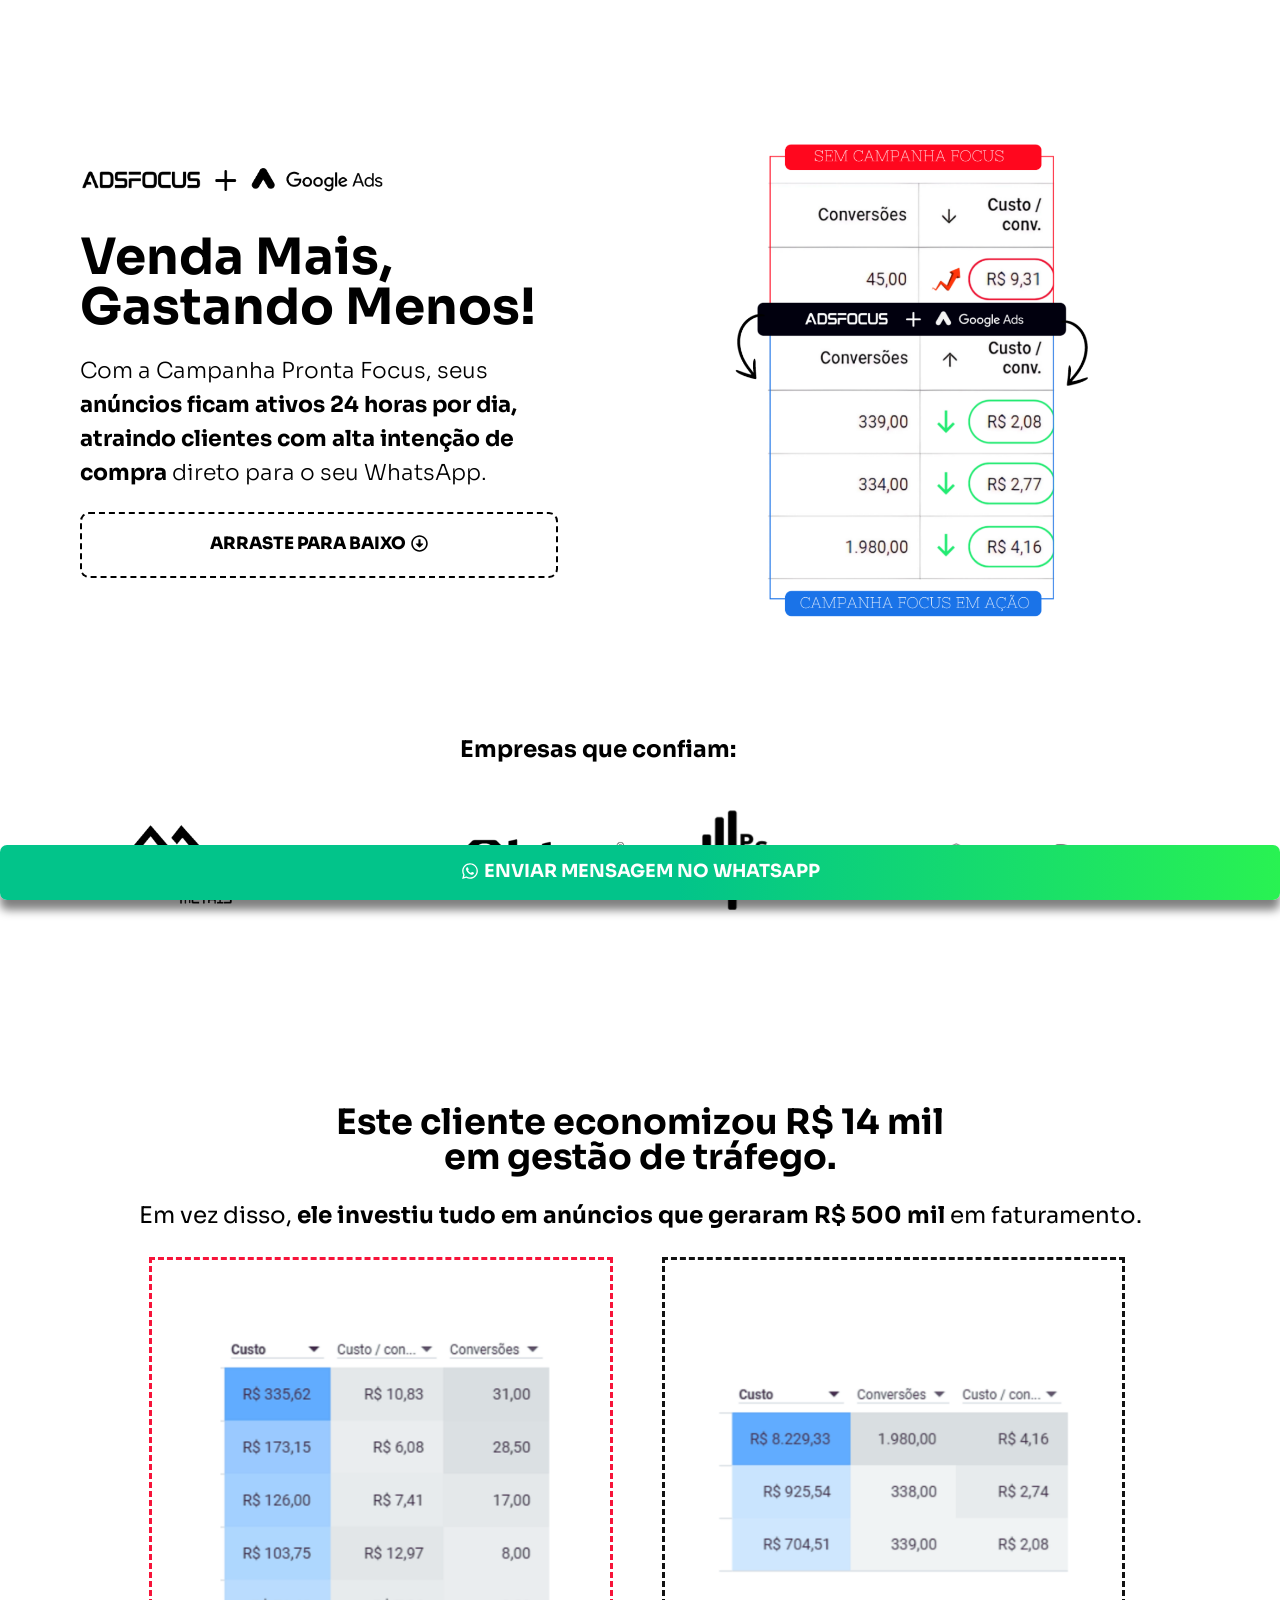
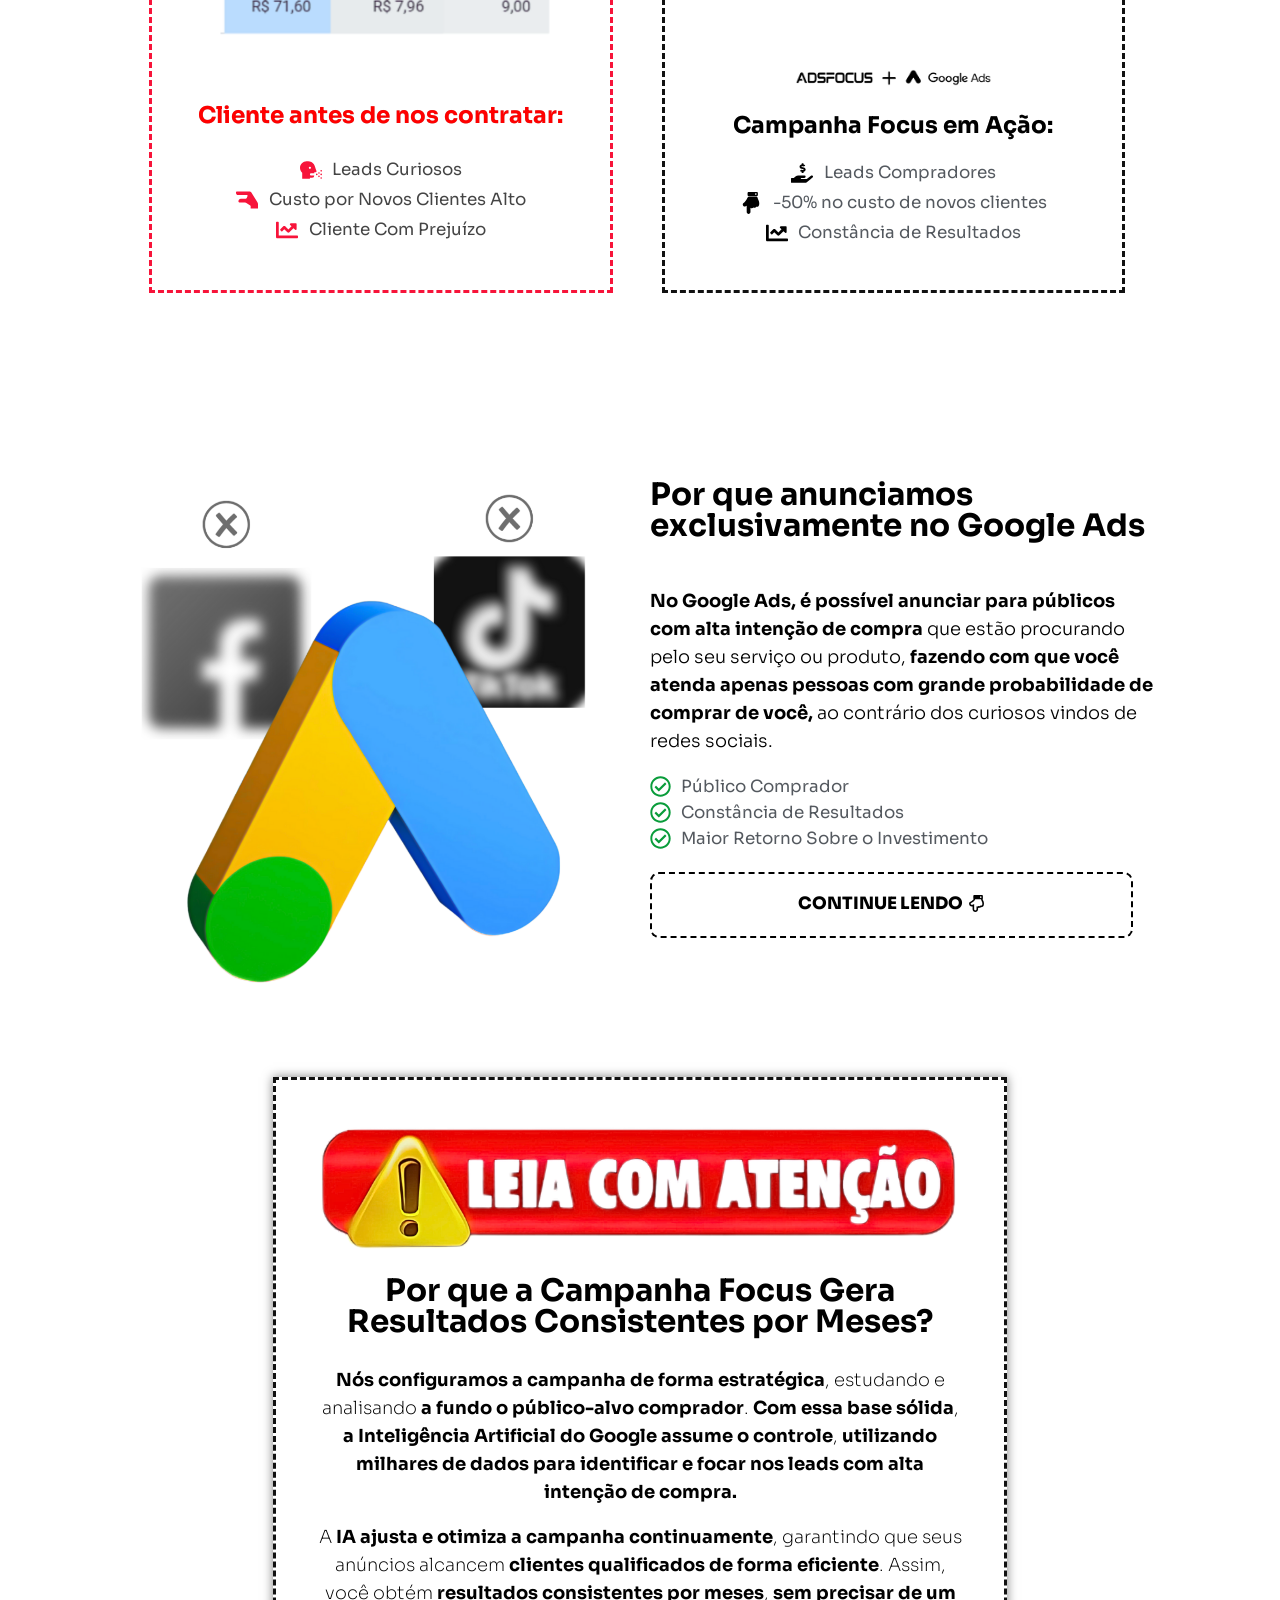
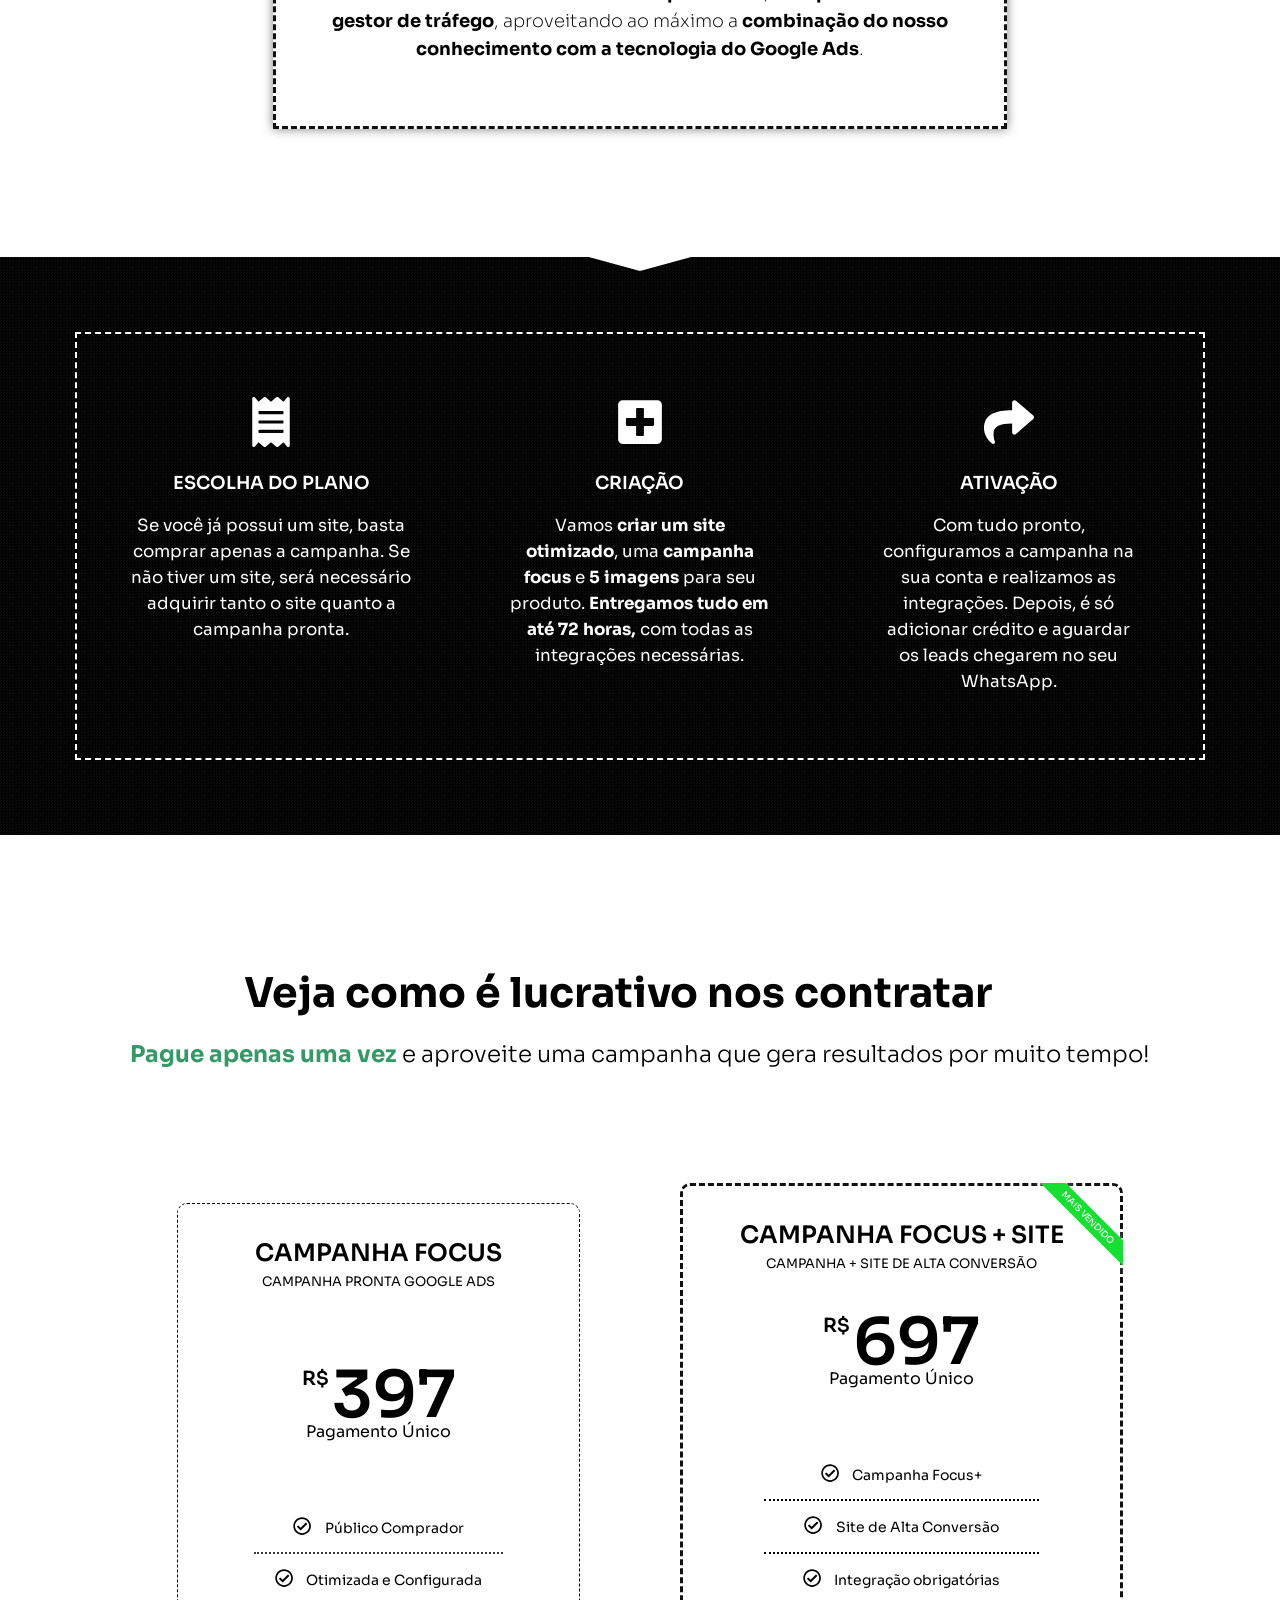
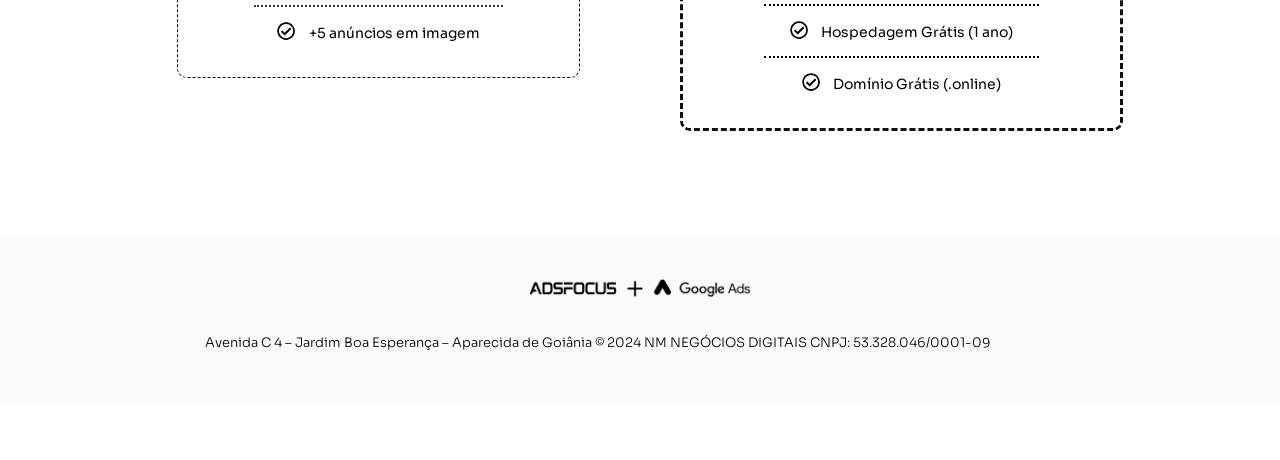
==== commit 82980040: "Add files via upload" ====
--- a/index.html
+++ b/index.html
@@ -8,17 +8,17 @@
 window._wpemojiSettings = {"baseUrl":"https:\/\/s.w.org\/images\/core\/emoji\/15.0.3\/72x72\/","ext":".png","svgUrl":"https:\/\/s.w.org\/images\/core\/emoji\/15.0.3\/svg\/","svgExt":".svg","source":{"concatemoji":"http:\/\/adsfocus.local\/wp-includes\/js\/wp-emoji-release.min.js?ver=6.6.2"}};
 /*! This file is auto-generated */
 !function(i,n){var o,s,e;function c(e){try{var t={supportTests:e,timestamp:(new Date).valueOf()};sessionStorage.setItem(o,JSON.stringify(t))}catch(e){}}function p(e,t,n){e.clearRect(0,0,e.canvas.width,e.canvas.height),e.fillText(t,0,0);var t=new Uint32Array(e.getImageData(0,0,e.canvas.width,e.canvas.height).data),r=(e.clearRect(0,0,e.canvas.width,e.canvas.height),e.fillText(n,0,0),new Uint32Array(e.getImageData(0,0,e.canvas.width,e.canvas.height).data));return t.every(function(e,t){return e===r[t]})}function u(e,t,n){switch(t){case"flag":return n(e,"\ud83c\udff3\ufe0f\u200d\u26a7\ufe0f","\ud83c\udff3\ufe0f\u200b\u26a7\ufe0f")?!1:!n(e,"\ud83c\uddfa\ud83c\uddf3","\ud83c\uddfa\u200b\ud83c\uddf3")&&!n(e,"\ud83c\udff4\udb40\udc67\udb40\udc62\udb40\udc65\udb40\udc6e\udb40\udc67\udb40\udc7f","\ud83c\udff4\u200b\udb40\udc67\u200b\udb40\udc62\u200b\udb40\udc65\u200b\udb40\udc6e\u200b\udb40\udc67\u200b\udb40\udc7f");case"emoji":return!n(e,"\ud83d\udc26\u200d\u2b1b","\ud83d\udc26\u200b\u2b1b")}return!1}function f(e,t,n){var r="undefined"!=typeof WorkerGlobalScope&&self instanceof WorkerGlobalScope?new OffscreenCanvas(300,150):i.createElement("canvas"),a=r.getContext("2d",{willReadFrequently:!0}),o=(a.textBaseline="top",a.font="600 32px Arial",{});return e.forEach(function(e){o[e]=t(a,e,n)}),o}function t(e){var t=i.createElement("script");t.src=e,t.defer=!0,i.head.appendChild(t)}"undefined"!=typeof Promise&&(o="wpEmojiSettingsSupports",s=["flag","emoji"],n.supports={everything:!0,everythingExceptFlag:!0},e=new Promise(function(e){i.addEventListener("DOMContentLoaded",e,{once:!0})}),new Promise(function(t){var n=function(){try{var e=JSON.parse(sessionStorage.getItem(o));if("object"==typeof e&&"number"==typeof e.timestamp&&(new Date).valueOf()<e.timestamp+604800&&"object"==typeof e.supportTests)return e.supportTests}catch(e){}return null}();if(!n){if("undefined"!=typeof Worker&&"undefined"!=typeof OffscreenCanvas&&"undefined"!=typeof URL&&URL.createObjectURL&&"undefined"!=typeof Blob)try{var e="postMessage("+f.toString()+"("+[JSON.stringify(s),u.toString(),p.toString()].join(",")+"));",r=new Blob([e],{type:"text/javascript"}),a=new Worker(URL.createObjectURL(r),{name:"wpTestEmojiSupports"});return void(a.onmessage=function(e){c(n=e.data),a.terminate(),t(n)})}catch(e){}c(n=f(s,u,p))}t(n)}).then(function(e){for(var t in e)n.supports[t]=e[t],n.supports.everything=n.supports.everything&&n.supports[t],"flag"!==t&&(n.supports.everythingExceptFlag=n.supports.everythingExceptFlag&&n.supports[t]);n.supports.everythingExceptFlag=n.supports.everythingExceptFlag&&!n.supports.flag,n.DOMReady=!1,n.readyCallback=function(){n.DOMReady=!0}}).then(function(){return e}).then(function(){var e;n.supports.everything||(n.readyCallback(),(e=n.source||{}).concatemoji?t(e.concatemoji):e.wpemoji&&e.twemoji&&(t(e.twemoji),t(e.wpemoji)))}))}((window,document),window._wpemojiSettings);
-</script> <style id='wp-emoji-styles-inline-css'>  	img.wp-smiley, img.emoji { 		display: inline !important; 		border: none !important; 		box-shadow: none !important; 		height: 1em !important; 		width: 1em !important; 		margin: 0 0.07em !important; 		vertical-align: -0.1em !important; 		background: none !important; 		padding: 0 !important; 	} </style> <style id='wp-block-library-inline-css'> :root{--wp-admin-theme-color:#007cba;--wp-admin-theme-color--rgb:0,124,186;--wp-admin-theme-color-darker-10:#006ba1;--wp-admin-theme-color-darker-10--rgb:0,107,161;--wp-admin-theme-color-darker-20:#005a87;--wp-admin-theme-color-darker-20--rgb:0,90,135;--wp-admin-border-width-focus:2px;--wp-block-synced-color:#7a00df;--wp-block-synced-color--rgb:122,0,223;--wp-bound-block-color:var(--wp-block-synced-color)}@media (min-resolution:192dpi){:root{--wp-admin-border-width-focus:1.5px}}.wp-element-button{cursor:pointer}:root{--wp--preset--font-size--normal:16px;--wp--preset--font-size--huge:42px}:root .has-very-light-gray-background-color{background-color:#eee}:root .has-very-dark-gray-background-color{background-color:#313131}:root .has-very-light-gray-color{color:#eee}:root .has-very-dark-gray-color{color:#313131}:root .has-vivid-green-cyan-to-vivid-cyan-blue-gradient-background{background:linear-gradient(135deg,#00d084,#0693e3)}:root .has-purple-crush-gradient-background{background:linear-gradient(135deg,#34e2e4,#4721fb 50%,#ab1dfe)}:root .has-hazy-dawn-gradient-background{background:linear-gradient(135deg,#faaca8,#dad0ec)}:root .has-subdued-olive-gradient-background{background:linear-gradient(135deg,#fafae1,#67a671)}:root .has-atomic-cream-gradient-background{background:linear-gradient(135deg,#fdd79a,#004a59)}:root .has-nightshade-gradient-background{background:linear-gradient(135deg,#330968,#31cdcf)}:root .has-midnight-gradient-background{background:linear-gradient(135deg,#020381,#2874fc)}.has-regular-font-size{font-size:1em}.has-larger-font-size{font-size:2.625em}.has-normal-font-size{font-size:var(--wp--preset--font-size--normal)}.has-huge-font-size{font-size:var(--wp--preset--font-size--huge)}.has-text-align-center{text-align:center}.has-text-align-left{text-align:left}.has-text-align-right{text-align:right}#end-resizable-editor-section{display:none}.aligncenter{clear:both}.items-justified-left{justify-content:flex-start}.items-justified-center{justify-content:center}.items-justified-right{justify-content:flex-end}.items-justified-space-between{justify-content:space-between}.screen-reader-text{border:0;clip:rect(1px,1px,1px,1px);clip-path:inset(50%);height:1px;margin:-1px;overflow:hidden;padding:0;position:absolute;width:1px;word-wrap:normal!important}.screen-reader-text:focus{background-color:#ddd;clip:auto!important;clip-path:none;color:#444;display:block;font-size:1em;height:auto;left:5px;line-height:normal;padding:15px 23px 14px;text-decoration:none;top:5px;width:auto;z-index:100000}html :where(.has-border-color){border-style:solid}html :where([style*=border-top-color]){border-top-style:solid}html :where([style*=border-right-color]){border-right-style:solid}html :where([style*=border-bottom-color]){border-bottom-style:solid}html :where([style*=border-left-color]){border-left-style:solid}html :where([style*=border-width]){border-style:solid}html :where([style*=border-top-width]){border-top-style:solid}html :where([style*=border-right-width]){border-right-style:solid}html :where([style*=border-bottom-width]){border-bottom-style:solid}html :where([style*=border-left-width]){border-left-style:solid}html :where(img[class*=wp-image-]){height:auto;max-width:100%}:where(figure){margin:0 0 1em}html :where(.is-position-sticky){--wp-admin--admin-bar--position-offset:var(--wp-admin--admin-bar--height,0px)}@media screen and (max-width:600px){html :where(.is-position-sticky){--wp-admin--admin-bar--position-offset:0px}} </style> <style id='global-styles-inline-css'> :root{--wp--preset--aspect-ratio--square: 1;--wp--preset--aspect-ratio--4-3: 4/3;--wp--preset--aspect-ratio--3-4: 3/4;--wp--preset--aspect-ratio--3-2: 3/2;--wp--preset--aspect-ratio--2-3: 2/3;--wp--preset--aspect-ratio--16-9: 16/9;--wp--preset--aspect-ratio--9-16: 9/16;--wp--preset--color--black: #000000;--wp--preset--color--cyan-bluish-gray: #abb8c3;--wp--preset--color--white: #ffffff;--wp--preset--color--pale-pink: #f78da7;--wp--preset--color--vivid-red: #cf2e2e;--wp--preset--color--luminous-vivid-orange: #ff6900;--wp--preset--color--luminous-vivid-amber: #fcb900;--wp--preset--color--light-green-cyan: #7bdcb5;--wp--preset--color--vivid-green-cyan: #00d084;--wp--preset--color--pale-cyan-blue: #8ed1fc;--wp--preset--color--vivid-cyan-blue: #0693e3;--wp--preset--color--vivid-purple: #9b51e0;--wp--preset--color--base: #f9f9f9;--wp--preset--color--base-2: #ffffff;--wp--preset--color--contrast: #111111;--wp--preset--color--contrast-2: #636363;--wp--preset--color--contrast-3: #A4A4A4;--wp--preset--color--accent: #cfcabe;--wp--preset--color--accent-2: #c2a990;--wp--preset--color--accent-3: #d8613c;--wp--preset--color--accent-4: #b1c5a4;--wp--preset--color--accent-5: #b5bdbc;--wp--preset--gradient--vivid-cyan-blue-to-vivid-purple: linear-gradient(135deg,rgba(6,147,227,1) 0%,rgb(155,81,224) 100%);--wp--preset--gradient--light-green-cyan-to-vivid-green-cyan: linear-gradient(135deg,rgb(122,220,180) 0%,rgb(0,208,130) 100%);--wp--preset--gradient--luminous-vivid-amber-to-luminous-vivid-orange: linear-gradient(135deg,rgba(252,185,0,1) 0%,rgba(255,105,0,1) 100%);--wp--preset--gradient--luminous-vivid-orange-to-vivid-red: linear-gradient(135deg,rgba(255,105,0,1) 0%,rgb(207,46,46) 100%);--wp--preset--gradient--very-light-gray-to-cyan-bluish-gray: linear-gradient(135deg,rgb(238,238,238) 0%,rgb(169,184,195) 100%);--wp--preset--gradient--cool-to-warm-spectrum: linear-gradient(135deg,rgb(74,234,220) 0%,rgb(151,120,209) 20%,rgb(207,42,186) 40%,rgb(238,44,130) 60%,rgb(251,105,98) 80%,rgb(254,248,76) 100%);--wp--preset--gradient--blush-light-purple: linear-gradient(135deg,rgb(255,206,236) 0%,rgb(152,150,240) 100%);--wp--preset--gradient--blush-bordeaux: linear-gradient(135deg,rgb(254,205,165) 0%,rgb(254,45,45) 50%,rgb(107,0,62) 100%);--wp--preset--gradient--luminous-dusk: linear-gradient(135deg,rgb(255,203,112) 0%,rgb(199,81,192) 50%,rgb(65,88,208) 100%);--wp--preset--gradient--pale-ocean: linear-gradient(135deg,rgb(255,245,203) 0%,rgb(182,227,212) 50%,rgb(51,167,181) 100%);--wp--preset--gradient--electric-grass: linear-gradient(135deg,rgb(202,248,128) 0%,rgb(113,206,126) 100%);--wp--preset--gradient--midnight: linear-gradient(135deg,rgb(2,3,129) 0%,rgb(40,116,252) 100%);--wp--preset--gradient--gradient-1: linear-gradient(to bottom, #cfcabe 0%, #F9F9F9 100%);--wp--preset--gradient--gradient-2: linear-gradient(to bottom, #C2A990 0%, #F9F9F9 100%);--wp--preset--gradient--gradient-3: linear-gradient(to bottom, #D8613C 0%, #F9F9F9 100%);--wp--preset--gradient--gradient-4: linear-gradient(to bottom, #B1C5A4 0%, #F9F9F9 100%);--wp--preset--gradient--gradient-5: linear-gradient(to bottom, #B5BDBC 0%, #F9F9F9 100%);--wp--preset--gradient--gradient-6: linear-gradient(to bottom, #A4A4A4 0%, #F9F9F9 100%);--wp--preset--gradient--gradient-7: linear-gradient(to bottom, #cfcabe 50%, #F9F9F9 50%);--wp--preset--gradient--gradient-8: linear-gradient(to bottom, #C2A990 50%, #F9F9F9 50%);--wp--preset--gradient--gradient-9: linear-gradient(to bottom, #D8613C 50%, #F9F9F9 50%);--wp--preset--gradient--gradient-10: linear-gradient(to bottom, #B1C5A4 50%, #F9F9F9 50%);--wp--preset--gradient--gradient-11: linear-gradient(to bottom, #B5BDBC 50%, #F9F9F9 50%);--wp--preset--gradient--gradient-12: linear-gradient(to bottom, #A4A4A4 50%, #F9F9F9 50%);--wp--preset--font-size--small: 0.9rem;--wp--preset--font-size--medium: 1.05rem;--wp--preset--font-size--large: clamp(1.39rem, 1.39rem + ((1vw - 0.2rem) * 0.767), 1.85rem);--wp--preset--font-size--x-large: clamp(1.85rem, 1.85rem + ((1vw - 0.2rem) * 1.083), 2.5rem);--wp--preset--font-size--xx-large: clamp(2.5rem, 2.5rem + ((1vw - 0.2rem) * 1.283), 3.27rem);--wp--preset--font-family--body: "Inter", sans-serif;--wp--preset--font-family--heading: Cardo;--wp--preset--font-family--system-sans-serif: -apple-system, BlinkMacSystemFont, avenir next, avenir, segoe ui, helvetica neue, helvetica, Cantarell, Ubuntu, roboto, noto, arial, sans-serif;--wp--preset--font-family--system-serif: Iowan Old Style, Apple Garamond, Baskerville, Times New Roman, Droid Serif, Times, Source Serif Pro, serif, Apple Color Emoji, Segoe UI Emoji, Segoe UI Symbol;--wp--preset--spacing--20: min(1.5rem, 2vw);--wp--preset--spacing--30: min(2.5rem, 3vw);--wp--preset--spacing--40: min(4rem, 5vw);--wp--preset--spacing--50: min(6.5rem, 8vw);--wp--preset--spacing--60: min(10.5rem, 13vw);--wp--preset--spacing--70: 3.38rem;--wp--preset--spacing--80: 5.06rem;--wp--preset--spacing--10: 1rem;--wp--preset--shadow--natural: 6px 6px 9px rgba(0, 0, 0, 0.2);--wp--preset--shadow--deep: 12px 12px 50px rgba(0, 0, 0, 0.4);--wp--preset--shadow--sharp: 6px 6px 0px rgba(0, 0, 0, 0.2);--wp--preset--shadow--outlined: 6px 6px 0px -3px rgba(255, 255, 255, 1), 6px 6px rgba(0, 0, 0, 1);--wp--preset--shadow--crisp: 6px 6px 0px rgba(0, 0, 0, 1);}:root { --wp--style--global--content-size: 620px;--wp--style--global--wide-size: 1280px; }:where(body) { margin: 0; }.wp-site-blocks { padding-top: var(--wp--style--root--padding-top); padding-bottom: var(--wp--style--root--padding-bottom); }.has-global-padding { padding-right: var(--wp--style--root--padding-right); padding-left: var(--wp--style--root--padding-left); }.has-global-padding > .alignfull { margin-right: calc(var(--wp--style--root--padding-right) * -1); margin-left: calc(var(--wp--style--root--padding-left) * -1); }.has-global-padding :where(:not(.alignfull.is-layout-flow) > .has-global-padding:not(.wp-block-block, .alignfull)) { padding-right: 0; padding-left: 0; }.has-global-padding :where(:not(.alignfull.is-layout-flow) > .has-global-padding:not(.wp-block-block, .alignfull)) > .alignfull { margin-left: 0; margin-right: 0; }.wp-site-blocks > .alignleft { float: left; margin-right: 2em; }.wp-site-blocks > .alignright { float: right; margin-left: 2em; }.wp-site-blocks > .aligncenter { justify-content: center; margin-left: auto; margin-right: auto; }:where(.wp-site-blocks) > * { margin-block-start: 1.2rem; margin-block-end: 0; }:where(.wp-site-blocks) > :first-child { margin-block-start: 0; }:where(.wp-site-blocks) > :last-child { margin-block-end: 0; }:root { --wp--style--block-gap: 1.2rem; }:root :where(.is-layout-flow) > :first-child{margin-block-start: 0;}:root :where(.is-layout-flow) > :last-child{margin-block-end: 0;}:root :where(.is-layout-flow) > *{margin-block-start: 1.2rem;margin-block-end: 0;}:root :where(.is-layout-constrained) > :first-child{margin-block-start: 0;}:root :where(.is-layout-constrained) > :last-child{margin-block-end: 0;}:root :where(.is-layout-constrained) > *{margin-block-start: 1.2rem;margin-block-end: 0;}:root :where(.is-layout-flex){gap: 1.2rem;}:root :where(.is-layout-grid){gap: 1.2rem;}.is-layout-flow > .alignleft{float: left;margin-inline-start: 0;margin-inline-end: 2em;}.is-layout-flow > .alignright{float: right;margin-inline-start: 2em;margin-inline-end: 0;}.is-layout-flow > .aligncenter{margin-left: auto !important;margin-right: auto !important;}.is-layout-constrained > .alignleft{float: left;margin-inline-start: 0;margin-inline-end: 2em;}.is-layout-constrained > .alignright{float: right;margin-inline-start: 2em;margin-inline-end: 0;}.is-layout-constrained > .aligncenter{margin-left: auto !important;margin-right: auto !important;}.is-layout-constrained > :where(:not(.alignleft):not(.alignright):not(.alignfull)){max-width: var(--wp--style--global--content-size);margin-left: auto !important;margin-right: auto !important;}.is-layout-constrained > .alignwide{max-width: var(--wp--style--global--wide-size);}body .is-layout-flex{display: flex;}.is-layout-flex{flex-wrap: wrap;align-items: center;}.is-layout-flex > :is(*, div){margin: 0;}body .is-layout-grid{display: grid;}.is-layout-grid > :is(*, div){margin: 0;}body{background-color: var(--wp--preset--color--base);color: var(--wp--preset--color--contrast);font-family: var(--wp--preset--font-family--body);font-size: var(--wp--preset--font-size--medium);font-style: normal;font-weight: 400;line-height: 1.55;--wp--style--root--padding-top: 0px;--wp--style--root--padding-right: var(--wp--preset--spacing--50);--wp--style--root--padding-bottom: 0px;--wp--style--root--padding-left: var(--wp--preset--spacing--50);}a:where(:not(.wp-element-button)){color: var(--wp--preset--color--contrast);text-decoration: underline;}:root :where(a:where(:not(.wp-element-button)):hover){text-decoration: none;}h1, h2, h3, h4, h5, h6{color: var(--wp--preset--color--contrast);font-family: var(--wp--preset--font-family--heading);font-weight: 400;line-height: 1.2;}h1{font-size: var(--wp--preset--font-size--xx-large);line-height: 1.15;}h2{font-size: var(--wp--preset--font-size--x-large);}h3{font-size: var(--wp--preset--font-size--large);}h4{font-size: clamp(1.1rem, 1.1rem + ((1vw - 0.2rem) * 0.767), 1.5rem);}h5{font-size: var(--wp--preset--font-size--medium);}h6{font-size: var(--wp--preset--font-size--small);}:root :where(.wp-element-button, .wp-block-button__link){background-color: var(--wp--preset--color--contrast);border-radius: .33rem;border-color: var(--wp--preset--color--contrast);border-width: 0;color: var(--wp--preset--color--base);font-family: inherit;font-size: var(--wp--preset--font-size--small);font-style: normal;font-weight: 500;line-height: inherit;padding-top: 0.6rem;padding-right: 1rem;padding-bottom: 0.6rem;padding-left: 1rem;text-decoration: none;}:root :where(.wp-element-button:hover, .wp-block-button__link:hover){background-color: var(--wp--preset--color--contrast-2);border-color: var(--wp--preset--color--contrast-2);color: var(--wp--preset--color--base);}:root :where(.wp-element-button:focus, .wp-block-button__link:focus){background-color: var(--wp--preset--color--contrast-2);border-color: var(--wp--preset--color--contrast-2);color: var(--wp--preset--color--base);outline-color: var(--wp--preset--color--contrast);outline-offset: 2px;}:root :where(.wp-element-button:active, .wp-block-button__link:active){background-color: var(--wp--preset--color--contrast);color: var(--wp--preset--color--base);}:root :where(.wp-element-caption, .wp-block-audio figcaption, .wp-block-embed figcaption, .wp-block-gallery figcaption, .wp-block-image figcaption, .wp-block-table figcaption, .wp-block-video figcaption){color: var(--wp--preset--color--contrast-2);font-family: var(--wp--preset--font-family--body);font-size: 0.8rem;}.has-black-color{color: var(--wp--preset--color--black) !important;}.has-cyan-bluish-gray-color{color: var(--wp--preset--color--cyan-bluish-gray) !important;}.has-white-color{color: var(--wp--preset--color--white) !important;}.has-pale-pink-color{color: var(--wp--preset--color--pale-pink) !important;}.has-vivid-red-color{color: var(--wp--preset--color--vivid-red) !important;}.has-luminous-vivid-orange-color{color: var(--wp--preset--color--luminous-vivid-orange) !important;}.has-luminous-vivid-amber-color{color: var(--wp--preset--color--luminous-vivid-amber) !important;}.has-light-green-cyan-color{color: var(--wp--preset--color--light-green-cyan) !important;}.has-vivid-green-cyan-color{color: var(--wp--preset--color--vivid-green-cyan) !important;}.has-pale-cyan-blue-color{color: var(--wp--preset--color--pale-cyan-blue) !important;}.has-vivid-cyan-blue-color{color: var(--wp--preset--color--vivid-cyan-blue) !important;}.has-vivid-purple-color{color: var(--wp--preset--color--vivid-purple) !important;}.has-base-color{color: var(--wp--preset--color--base) !important;}.has-base-2-color{color: var(--wp--preset--color--base-2) !important;}.has-contrast-color{color: var(--wp--preset--color--contrast) !important;}.has-contrast-2-color{color: var(--wp--preset--color--contrast-2) !important;}.has-contrast-3-color{color: var(--wp--preset--color--contrast-3) !important;}.has-accent-color{color: var(--wp--preset--color--accent) !important;}.has-accent-2-color{color: var(--wp--preset--color--accent-2) !important;}.has-accent-3-color{color: var(--wp--preset--color--accent-3) !important;}.has-accent-4-color{color: var(--wp--preset--color--accent-4) !important;}.has-accent-5-color{color: var(--wp--preset--color--accent-5) !important;}.has-black-background-color{background-color: var(--wp--preset--color--black) !important;}.has-cyan-bluish-gray-background-color{background-color: var(--wp--preset--color--cyan-bluish-gray) !important;}.has-white-background-color{background-color: var(--wp--preset--color--white) !important;}.has-pale-pink-background-color{background-color: var(--wp--preset--color--pale-pink) !important;}.has-vivid-red-background-color{background-color: var(--wp--preset--color--vivid-red) !important;}.has-luminous-vivid-orange-background-color{background-color: var(--wp--preset--color--luminous-vivid-orange) !important;}.has-luminous-vivid-amber-background-color{background-color: var(--wp--preset--color--luminous-vivid-amber) !important;}.has-light-green-cyan-background-color{background-color: var(--wp--preset--color--light-green-cyan) !important;}.has-vivid-green-cyan-background-color{background-color: var(--wp--preset--color--vivid-green-cyan) !important;}.has-pale-cyan-blue-background-color{background-color: var(--wp--preset--color--pale-cyan-blue) !important;}.has-vivid-cyan-blue-background-color{background-color: var(--wp--preset--color--vivid-cyan-blue) !important;}.has-vivid-purple-background-color{background-color: var(--wp--preset--color--vivid-purple) !important;}.has-base-background-color{background-color: var(--wp--preset--color--base) !important;}.has-base-2-background-color{background-color: var(--wp--preset--color--base-2) !important;}.has-contrast-background-color{background-color: var(--wp--preset--color--contrast) !important;}.has-contrast-2-background-color{background-color: var(--wp--preset--color--contrast-2) !important;}.has-contrast-3-background-color{background-color: var(--wp--preset--color--contrast-3) !important;}.has-accent-background-color{background-color: var(--wp--preset--color--accent) !important;}.has-accent-2-background-color{background-color: var(--wp--preset--color--accent-2) !important;}.has-accent-3-background-color{background-color: var(--wp--preset--color--accent-3) !important;}.has-accent-4-background-color{background-color: var(--wp--preset--color--accent-4) !important;}.has-accent-5-background-color{background-color: var(--wp--preset--color--accent-5) !important;}.has-black-border-color{border-color: var(--wp--preset--color--black) !important;}.has-cyan-bluish-gray-border-color{border-color: var(--wp--preset--color--cyan-bluish-gray) !important;}.has-white-border-color{border-color: var(--wp--preset--color--white) !important;}.has-pale-pink-border-color{border-color: var(--wp--preset--color--pale-pink) !important;}.has-vivid-red-border-color{border-color: var(--wp--preset--color--vivid-red) !important;}.has-luminous-vivid-orange-border-color{border-color: var(--wp--preset--color--luminous-vivid-orange) !important;}.has-luminous-vivid-amber-border-color{border-color: var(--wp--preset--color--luminous-vivid-amber) !important;}.has-light-green-cyan-border-color{border-color: var(--wp--preset--color--light-green-cyan) !important;}.has-vivid-green-cyan-border-color{border-color: var(--wp--preset--color--vivid-green-cyan) !important;}.has-pale-cyan-blue-border-color{border-color: var(--wp--preset--color--pale-cyan-blue) !important;}.has-vivid-cyan-blue-border-color{border-color: var(--wp--preset--color--vivid-cyan-blue) !important;}.has-vivid-purple-border-color{border-color: var(--wp--preset--color--vivid-purple) !important;}.has-base-border-color{border-color: var(--wp--preset--color--base) !important;}.has-base-2-border-color{border-color: var(--wp--preset--color--base-2) !important;}.has-contrast-border-color{border-color: var(--wp--preset--color--contrast) !important;}.has-contrast-2-border-color{border-color: var(--wp--preset--color--contrast-2) !important;}.has-contrast-3-border-color{border-color: var(--wp--preset--color--contrast-3) !important;}.has-accent-border-color{border-color: var(--wp--preset--color--accent) !important;}.has-accent-2-border-color{border-color: var(--wp--preset--color--accent-2) !important;}.has-accent-3-border-color{border-color: var(--wp--preset--color--accent-3) !important;}.has-accent-4-border-color{border-color: var(--wp--preset--color--accent-4) !important;}.has-accent-5-border-color{border-color: var(--wp--preset--color--accent-5) !important;}.has-vivid-cyan-blue-to-vivid-purple-gradient-background{background: var(--wp--preset--gradient--vivid-cyan-blue-to-vivid-purple) !important;}.has-light-green-cyan-to-vivid-green-cyan-gradient-background{background: var(--wp--preset--gradient--light-green-cyan-to-vivid-green-cyan) !important;}.has-luminous-vivid-amber-to-luminous-vivid-orange-gradient-background{background: var(--wp--preset--gradient--luminous-vivid-amber-to-luminous-vivid-orange) !important;}.has-luminous-vivid-orange-to-vivid-red-gradient-background{background: var(--wp--preset--gradient--luminous-vivid-orange-to-vivid-red) !important;}.has-very-light-gray-to-cyan-bluish-gray-gradient-background{background: var(--wp--preset--gradient--very-light-gray-to-cyan-bluish-gray) !important;}.has-cool-to-warm-spectrum-gradient-background{background: var(--wp--preset--gradient--cool-to-warm-spectrum) !important;}.has-blush-light-purple-gradient-background{background: var(--wp--preset--gradient--blush-light-purple) !important;}.has-blush-bordeaux-gradient-background{background: var(--wp--preset--gradient--blush-bordeaux) !important;}.has-luminous-dusk-gradient-background{background: var(--wp--preset--gradient--luminous-dusk) !important;}.has-pale-ocean-gradient-background{background: var(--wp--preset--gradient--pale-ocean) !important;}.has-electric-grass-gradient-background{background: var(--wp--preset--gradient--electric-grass) !important;}.has-midnight-gradient-background{background: var(--wp--preset--gradient--midnight) !important;}.has-gradient-1-gradient-background{background: var(--wp--preset--gradient--gradient-1) !important;}.has-gradient-2-gradient-background{background: var(--wp--preset--gradient--gradient-2) !important;}.has-gradient-3-gradient-background{background: var(--wp--preset--gradient--gradient-3) !important;}.has-gradient-4-gradient-background{background: var(--wp--preset--gradient--gradient-4) !important;}.has-gradient-5-gradient-background{background: var(--wp--preset--gradient--gradient-5) !important;}.has-gradient-6-gradient-background{background: var(--wp--preset--gradient--gradient-6) !important;}.has-gradient-7-gradient-background{background: var(--wp--preset--gradient--gradient-7) !important;}.has-gradient-8-gradient-background{background: var(--wp--preset--gradient--gradient-8) !important;}.has-gradient-9-gradient-background{background: var(--wp--preset--gradient--gradient-9) !important;}.has-gradient-10-gradient-background{background: var(--wp--preset--gradient--gradient-10) !important;}.has-gradient-11-gradient-background{background: var(--wp--preset--gradient--gradient-11) !important;}.has-gradient-12-gradient-background{background: var(--wp--preset--gradient--gradient-12) !important;}.has-small-font-size{font-size: var(--wp--preset--font-size--small) !important;}.has-medium-font-size{font-size: var(--wp--preset--font-size--medium) !important;}.has-large-font-size{font-size: var(--wp--preset--font-size--large) !important;}.has-x-large-font-size{font-size: var(--wp--preset--font-size--x-large) !important;}.has-xx-large-font-size{font-size: var(--wp--preset--font-size--xx-large) !important;}.has-body-font-family{font-family: var(--wp--preset--font-family--body) !important;}.has-heading-font-family{font-family: var(--wp--preset--font-family--heading) !important;}.has-system-sans-serif-font-family{font-family: var(--wp--preset--font-family--system-sans-serif) !important;}.has-system-serif-font-family{font-family: var(--wp--preset--font-family--system-serif) !important;} :where(.wp-site-blocks *:focus){outline-width:2px;outline-style:solid}:root :where(.wp-block-calendar.wp-block-calendar table:where(:not(.has-text-color)) th){background-color:var(--wp--preset--color--contrast-2);color:var(--wp--preset--color--base);border-color:var(--wp--preset--color--contrast-2)}:root :where(.wp-block-calendar table:where(:not(.has-text-color)) td){border-color:var(--wp--preset--color--contrast-2)}:root :where(.wp-block-categories){list-style-type:none;}:root :where(.wp-block-categories li){margin-bottom: 0.5rem;}:root :where(.wp-block-post-comments-form textarea, .wp-block-post-comments-form input){border-radius:.33rem}:root :where(.wp-block-loginout input){border-radius:.33rem;padding:calc(0.667em + 2px);border:1px solid #949494;}:root :where(.wp-block-post-terms .wp-block-post-terms__prefix){color: var(--wp--preset--color--contrast-2);}:root :where(.wp-block-query-title span){font-style: italic;}:root :where(.wp-block-quote :where(p)){margin-block-start:0;margin-block-end:calc(var(--wp--preset--spacing--10) + 0.5rem);}:root :where(.wp-block-quote :where(:last-child)){margin-block-end:0;}:root :where(.wp-block-quote.has-text-align-right.is-style-plain, .rtl .is-style-plain.wp-block-quote:not(.has-text-align-center):not(.has-text-align-left)){border-width: 0 2px 0 0;padding-left:calc(var(--wp--preset--spacing--20) + 0.5rem);padding-right:calc(var(--wp--preset--spacing--20) + 0.5rem);}:root :where(.wp-block-quote.has-text-align-left.is-style-plain, body:not(.rtl) .is-style-plain.wp-block-quote:not(.has-text-align-center):not(.has-text-align-right)){border-width: 0 0 0 2px;padding-left:calc(var(--wp--preset--spacing--20) + 0.5rem);padding-right:calc(var(--wp--preset--spacing--20) + 0.5rem)}:root :where(.wp-block-search .wp-block-search__input){border-radius:.33rem}:root :where(.wp-block-separator){}:root :where(.wp-block-separator:not(.is-style-wide):not(.is-style-dots):not(.alignwide):not(.alignfull)){width: var(--wp--preset--spacing--60)} </style> <style id='wp-block-template-skip-link-inline-css'>  		.skip-link.screen-reader-text { 			border: 0; 			clip: rect(1px,1px,1px,1px); 			clip-path: inset(50%); 			height: 1px; 			margin: -1px; 			overflow: hidden; 			padding: 0; 			position: absolute !important; 			width: 1px; 			word-wrap: normal !important; 		}  		.skip-link.screen-reader-text:focus { 			background-color: #eee; 			clip: auto !important; 			clip-path: none; 			color: #444; 			display: block; 			font-size: 1em; 			height: auto; 			left: 5px; 			line-height: normal; 			padding: 15px 23px 14px; 			text-decoration: none; 			top: 5px; 			width: auto; 			z-index: 100000; 		} </style> <link rel='stylesheet' id='elementor-frontend-css' href='./css/elementor-assets-css-frontend.min.css' media='all' /> <link rel='stylesheet' id='swiper-css' href='./css/elementor-assets-lib-swiper-v8-css-swiper.min.css' media='all' /> <link rel='stylesheet' id='e-swiper-css' href='./css/elementor-assets-css-conditionals-e-swiper.min.css' media='all' /> <link rel='stylesheet' id='elementor-post-6-css' href='./css/elementor-css-post-6.css' media='all' /> <link rel='stylesheet' id='elementor-pro-css' href='./css/elementor-pro-assets-css-frontend.min.css' media='all' /> <link rel='stylesheet' id='elementor-global-css' href='./css/elementor-css-global.css' media='all' /> <link rel='stylesheet' id='widget-spacer-css' href='./css/elementor-assets-css-widget-spacer.min.css' media='all' /> <link rel='stylesheet' id='widget-image-css' href='./css/elementor-assets-css-widget-image.min.css' media='all' /> <link rel='stylesheet' id='widget-heading-css' href='./css/elementor-assets-css-widget-heading.min.css' media='all' /> <link rel='stylesheet' id='widget-text-editor-css' href='./css/elementor-assets-css-widget-text-editor.min.css' media='all' /> <link rel='stylesheet' id='widget-icon-list-css' href='./css/elementor-assets-css-widget-icon-list.min.css' media='all' /> <link rel='stylesheet' id='widget-icon-box-css' href='./css/elementor-assets-css-widget-icon-box.min.css' media='all' /> <link rel='stylesheet' id='e-shapes-css' href='./css/elementor-assets-css-conditionals-shapes.min.css' media='all' /> <link rel='stylesheet' id='widget-pricing-css' href='./css/elementor-pro-assets-css-widget-pricing.min.css' media='all' /> <link rel='stylesheet' id='elementor-post-19-css' href='./css/elementor-css-post-19.css' media='all' /> <link rel='stylesheet' id='google-fonts-1-css' href='https://fonts.googleapis.com/css?family=Roboto%3A100%2C100italic%2C200%2C200italic%2C300%2C300italic%2C400%2C400italic%2C500%2C500italic%2C600%2C600italic%2C700%2C700italic%2C800%2C800italic%2C900%2C900italic%7CRoboto+Slab%3A100%2C100italic%2C200%2C200italic%2C300%2C300italic%2C400%2C400italic%2C500%2C500italic%2C600%2C600italic%2C700%2C700italic%2C800%2C800italic%2C900%2C900italic%7CSora%3A100%2C100italic%2C200%2C200italic%2C300%2C300italic%2C400%2C400italic%2C500%2C500italic%2C600%2C600italic%2C700%2C700italic%2C800%2C800italic%2C900%2C900italic&#038;display=swap&#038;ver=6.6.2' media='all' /> <link rel="preconnect" href="https://fonts.gstatic.com/" crossorigin>        <script>
+</script> <style id='wp-emoji-styles-inline-css'>  	img.wp-smiley, img.emoji { 		display: inline !important; 		border: none !important; 		box-shadow: none !important; 		height: 1em !important; 		width: 1em !important; 		margin: 0 0.07em !important; 		vertical-align: -0.1em !important; 		background: none !important; 		padding: 0 !important; 	} </style> <style id='wp-block-library-inline-css'> :root{--wp-admin-theme-color:#007cba;--wp-admin-theme-color--rgb:0,124,186;--wp-admin-theme-color-darker-10:#006ba1;--wp-admin-theme-color-darker-10--rgb:0,107,161;--wp-admin-theme-color-darker-20:#005a87;--wp-admin-theme-color-darker-20--rgb:0,90,135;--wp-admin-border-width-focus:2px;--wp-block-synced-color:#7a00df;--wp-block-synced-color--rgb:122,0,223;--wp-bound-block-color:var(--wp-block-synced-color)}@media (min-resolution:192dpi){:root{--wp-admin-border-width-focus:1.5px}}.wp-element-button{cursor:pointer}:root{--wp--preset--font-size--normal:16px;--wp--preset--font-size--huge:42px}:root .has-very-light-gray-background-color{background-color:#eee}:root .has-very-dark-gray-background-color{background-color:#313131}:root .has-very-light-gray-color{color:#eee}:root .has-very-dark-gray-color{color:#313131}:root .has-vivid-green-cyan-to-vivid-cyan-blue-gradient-background{background:linear-gradient(135deg,#00d084,#0693e3)}:root .has-purple-crush-gradient-background{background:linear-gradient(135deg,#34e2e4,#4721fb 50%,#ab1dfe)}:root .has-hazy-dawn-gradient-background{background:linear-gradient(135deg,#faaca8,#dad0ec)}:root .has-subdued-olive-gradient-background{background:linear-gradient(135deg,#fafae1,#67a671)}:root .has-atomic-cream-gradient-background{background:linear-gradient(135deg,#fdd79a,#004a59)}:root .has-nightshade-gradient-background{background:linear-gradient(135deg,#330968,#31cdcf)}:root .has-midnight-gradient-background{background:linear-gradient(135deg,#020381,#2874fc)}.has-regular-font-size{font-size:1em}.has-larger-font-size{font-size:2.625em}.has-normal-font-size{font-size:var(--wp--preset--font-size--normal)}.has-huge-font-size{font-size:var(--wp--preset--font-size--huge)}.has-text-align-center{text-align:center}.has-text-align-left{text-align:left}.has-text-align-right{text-align:right}#end-resizable-editor-section{display:none}.aligncenter{clear:both}.items-justified-left{justify-content:flex-start}.items-justified-center{justify-content:center}.items-justified-right{justify-content:flex-end}.items-justified-space-between{justify-content:space-between}.screen-reader-text{border:0;clip:rect(1px,1px,1px,1px);clip-path:inset(50%);height:1px;margin:-1px;overflow:hidden;padding:0;position:absolute;width:1px;word-wrap:normal!important}.screen-reader-text:focus{background-color:#ddd;clip:auto!important;clip-path:none;color:#444;display:block;font-size:1em;height:auto;left:5px;line-height:normal;padding:15px 23px 14px;text-decoration:none;top:5px;width:auto;z-index:100000}html :where(.has-border-color){border-style:solid}html :where([style*=border-top-color]){border-top-style:solid}html :where([style*=border-right-color]){border-right-style:solid}html :where([style*=border-bottom-color]){border-bottom-style:solid}html :where([style*=border-left-color]){border-left-style:solid}html :where([style*=border-width]){border-style:solid}html :where([style*=border-top-width]){border-top-style:solid}html :where([style*=border-right-width]){border-right-style:solid}html :where([style*=border-bottom-width]){border-bottom-style:solid}html :where([style*=border-left-width]){border-left-style:solid}html :where(img[class*=wp-image-]){height:auto;max-width:100%}:where(figure){margin:0 0 1em}html :where(.is-position-sticky){--wp-admin--admin-bar--position-offset:var(--wp-admin--admin-bar--height,0px)}@media screen and (max-width:600px){html :where(.is-position-sticky){--wp-admin--admin-bar--position-offset:0px}} </style> <style id='global-styles-inline-css'> :root{--wp--preset--aspect-ratio--square: 1;--wp--preset--aspect-ratio--4-3: 4/3;--wp--preset--aspect-ratio--3-4: 3/4;--wp--preset--aspect-ratio--3-2: 3/2;--wp--preset--aspect-ratio--2-3: 2/3;--wp--preset--aspect-ratio--16-9: 16/9;--wp--preset--aspect-ratio--9-16: 9/16;--wp--preset--color--black: #000000;--wp--preset--color--cyan-bluish-gray: #abb8c3;--wp--preset--color--white: #ffffff;--wp--preset--color--pale-pink: #f78da7;--wp--preset--color--vivid-red: #cf2e2e;--wp--preset--color--luminous-vivid-orange: #ff6900;--wp--preset--color--luminous-vivid-amber: #fcb900;--wp--preset--color--light-green-cyan: #7bdcb5;--wp--preset--color--vivid-green-cyan: #00d084;--wp--preset--color--pale-cyan-blue: #8ed1fc;--wp--preset--color--vivid-cyan-blue: #0693e3;--wp--preset--color--vivid-purple: #9b51e0;--wp--preset--color--base: #f9f9f9;--wp--preset--color--base-2: #ffffff;--wp--preset--color--contrast: #111111;--wp--preset--color--contrast-2: #636363;--wp--preset--color--contrast-3: #A4A4A4;--wp--preset--color--accent: #cfcabe;--wp--preset--color--accent-2: #c2a990;--wp--preset--color--accent-3: #d8613c;--wp--preset--color--accent-4: #b1c5a4;--wp--preset--color--accent-5: #b5bdbc;--wp--preset--gradient--vivid-cyan-blue-to-vivid-purple: linear-gradient(135deg,rgba(6,147,227,1) 0%,rgb(155,81,224) 100%);--wp--preset--gradient--light-green-cyan-to-vivid-green-cyan: linear-gradient(135deg,rgb(122,220,180) 0%,rgb(0,208,130) 100%);--wp--preset--gradient--luminous-vivid-amber-to-luminous-vivid-orange: linear-gradient(135deg,rgba(252,185,0,1) 0%,rgba(255,105,0,1) 100%);--wp--preset--gradient--luminous-vivid-orange-to-vivid-red: linear-gradient(135deg,rgba(255,105,0,1) 0%,rgb(207,46,46) 100%);--wp--preset--gradient--very-light-gray-to-cyan-bluish-gray: linear-gradient(135deg,rgb(238,238,238) 0%,rgb(169,184,195) 100%);--wp--preset--gradient--cool-to-warm-spectrum: linear-gradient(135deg,rgb(74,234,220) 0%,rgb(151,120,209) 20%,rgb(207,42,186) 40%,rgb(238,44,130) 60%,rgb(251,105,98) 80%,rgb(254,248,76) 100%);--wp--preset--gradient--blush-light-purple: linear-gradient(135deg,rgb(255,206,236) 0%,rgb(152,150,240) 100%);--wp--preset--gradient--blush-bordeaux: linear-gradient(135deg,rgb(254,205,165) 0%,rgb(254,45,45) 50%,rgb(107,0,62) 100%);--wp--preset--gradient--luminous-dusk: linear-gradient(135deg,rgb(255,203,112) 0%,rgb(199,81,192) 50%,rgb(65,88,208) 100%);--wp--preset--gradient--pale-ocean: linear-gradient(135deg,rgb(255,245,203) 0%,rgb(182,227,212) 50%,rgb(51,167,181) 100%);--wp--preset--gradient--electric-grass: linear-gradient(135deg,rgb(202,248,128) 0%,rgb(113,206,126) 100%);--wp--preset--gradient--midnight: linear-gradient(135deg,rgb(2,3,129) 0%,rgb(40,116,252) 100%);--wp--preset--gradient--gradient-1: linear-gradient(to bottom, #cfcabe 0%, #F9F9F9 100%);--wp--preset--gradient--gradient-2: linear-gradient(to bottom, #C2A990 0%, #F9F9F9 100%);--wp--preset--gradient--gradient-3: linear-gradient(to bottom, #D8613C 0%, #F9F9F9 100%);--wp--preset--gradient--gradient-4: linear-gradient(to bottom, #B1C5A4 0%, #F9F9F9 100%);--wp--preset--gradient--gradient-5: linear-gradient(to bottom, #B5BDBC 0%, #F9F9F9 100%);--wp--preset--gradient--gradient-6: linear-gradient(to bottom, #A4A4A4 0%, #F9F9F9 100%);--wp--preset--gradient--gradient-7: linear-gradient(to bottom, #cfcabe 50%, #F9F9F9 50%);--wp--preset--gradient--gradient-8: linear-gradient(to bottom, #C2A990 50%, #F9F9F9 50%);--wp--preset--gradient--gradient-9: linear-gradient(to bottom, #D8613C 50%, #F9F9F9 50%);--wp--preset--gradient--gradient-10: linear-gradient(to bottom, #B1C5A4 50%, #F9F9F9 50%);--wp--preset--gradient--gradient-11: linear-gradient(to bottom, #B5BDBC 50%, #F9F9F9 50%);--wp--preset--gradient--gradient-12: linear-gradient(to bottom, #A4A4A4 50%, #F9F9F9 50%);--wp--preset--font-size--small: 0.9rem;--wp--preset--font-size--medium: 1.05rem;--wp--preset--font-size--large: clamp(1.39rem, 1.39rem + ((1vw - 0.2rem) * 0.767), 1.85rem);--wp--preset--font-size--x-large: clamp(1.85rem, 1.85rem + ((1vw - 0.2rem) * 1.083), 2.5rem);--wp--preset--font-size--xx-large: clamp(2.5rem, 2.5rem + ((1vw - 0.2rem) * 1.283), 3.27rem);--wp--preset--font-family--body: "Inter", sans-serif;--wp--preset--font-family--heading: Cardo;--wp--preset--font-family--system-sans-serif: -apple-system, BlinkMacSystemFont, avenir next, avenir, segoe ui, helvetica neue, helvetica, Cantarell, Ubuntu, roboto, noto, arial, sans-serif;--wp--preset--font-family--system-serif: Iowan Old Style, Apple Garamond, Baskerville, Times New Roman, Droid Serif, Times, Source Serif Pro, serif, Apple Color Emoji, Segoe UI Emoji, Segoe UI Symbol;--wp--preset--spacing--20: min(1.5rem, 2vw);--wp--preset--spacing--30: min(2.5rem, 3vw);--wp--preset--spacing--40: min(4rem, 5vw);--wp--preset--spacing--50: min(6.5rem, 8vw);--wp--preset--spacing--60: min(10.5rem, 13vw);--wp--preset--spacing--70: 3.38rem;--wp--preset--spacing--80: 5.06rem;--wp--preset--spacing--10: 1rem;--wp--preset--shadow--natural: 6px 6px 9px rgba(0, 0, 0, 0.2);--wp--preset--shadow--deep: 12px 12px 50px rgba(0, 0, 0, 0.4);--wp--preset--shadow--sharp: 6px 6px 0px rgba(0, 0, 0, 0.2);--wp--preset--shadow--outlined: 6px 6px 0px -3px rgba(255, 255, 255, 1), 6px 6px rgba(0, 0, 0, 1);--wp--preset--shadow--crisp: 6px 6px 0px rgba(0, 0, 0, 1);}:root { --wp--style--global--content-size: 620px;--wp--style--global--wide-size: 1280px; }:where(body) { margin: 0; }.wp-site-blocks { padding-top: var(--wp--style--root--padding-top); padding-bottom: var(--wp--style--root--padding-bottom); }.has-global-padding { padding-right: var(--wp--style--root--padding-right); padding-left: var(--wp--style--root--padding-left); }.has-global-padding > .alignfull { margin-right: calc(var(--wp--style--root--padding-right) * -1); margin-left: calc(var(--wp--style--root--padding-left) * -1); }.has-global-padding :where(:not(.alignfull.is-layout-flow) > .has-global-padding:not(.wp-block-block, .alignfull)) { padding-right: 0; padding-left: 0; }.has-global-padding :where(:not(.alignfull.is-layout-flow) > .has-global-padding:not(.wp-block-block, .alignfull)) > .alignfull { margin-left: 0; margin-right: 0; }.wp-site-blocks > .alignleft { float: left; margin-right: 2em; }.wp-site-blocks > .alignright { float: right; margin-left: 2em; }.wp-site-blocks > .aligncenter { justify-content: center; margin-left: auto; margin-right: auto; }:where(.wp-site-blocks) > * { margin-block-start: 1.2rem; margin-block-end: 0; }:where(.wp-site-blocks) > :first-child { margin-block-start: 0; }:where(.wp-site-blocks) > :last-child { margin-block-end: 0; }:root { --wp--style--block-gap: 1.2rem; }:root :where(.is-layout-flow) > :first-child{margin-block-start: 0;}:root :where(.is-layout-flow) > :last-child{margin-block-end: 0;}:root :where(.is-layout-flow) > *{margin-block-start: 1.2rem;margin-block-end: 0;}:root :where(.is-layout-constrained) > :first-child{margin-block-start: 0;}:root :where(.is-layout-constrained) > :last-child{margin-block-end: 0;}:root :where(.is-layout-constrained) > *{margin-block-start: 1.2rem;margin-block-end: 0;}:root :where(.is-layout-flex){gap: 1.2rem;}:root :where(.is-layout-grid){gap: 1.2rem;}.is-layout-flow > .alignleft{float: left;margin-inline-start: 0;margin-inline-end: 2em;}.is-layout-flow > .alignright{float: right;margin-inline-start: 2em;margin-inline-end: 0;}.is-layout-flow > .aligncenter{margin-left: auto !important;margin-right: auto !important;}.is-layout-constrained > .alignleft{float: left;margin-inline-start: 0;margin-inline-end: 2em;}.is-layout-constrained > .alignright{float: right;margin-inline-start: 2em;margin-inline-end: 0;}.is-layout-constrained > .aligncenter{margin-left: auto !important;margin-right: auto !important;}.is-layout-constrained > :where(:not(.alignleft):not(.alignright):not(.alignfull)){max-width: var(--wp--style--global--content-size);margin-left: auto !important;margin-right: auto !important;}.is-layout-constrained > .alignwide{max-width: var(--wp--style--global--wide-size);}body .is-layout-flex{display: flex;}.is-layout-flex{flex-wrap: wrap;align-items: center;}.is-layout-flex > :is(*, div){margin: 0;}body .is-layout-grid{display: grid;}.is-layout-grid > :is(*, div){margin: 0;}body{background-color: var(--wp--preset--color--base);color: var(--wp--preset--color--contrast);font-family: var(--wp--preset--font-family--body);font-size: var(--wp--preset--font-size--medium);font-style: normal;font-weight: 400;line-height: 1.55;--wp--style--root--padding-top: 0px;--wp--style--root--padding-right: var(--wp--preset--spacing--50);--wp--style--root--padding-bottom: 0px;--wp--style--root--padding-left: var(--wp--preset--spacing--50);}a:where(:not(.wp-element-button)){color: var(--wp--preset--color--contrast);text-decoration: underline;}:root :where(a:where(:not(.wp-element-button)):hover){text-decoration: none;}h1, h2, h3, h4, h5, h6{color: var(--wp--preset--color--contrast);font-family: var(--wp--preset--font-family--heading);font-weight: 400;line-height: 1.2;}h1{font-size: var(--wp--preset--font-size--xx-large);line-height: 1.15;}h2{font-size: var(--wp--preset--font-size--x-large);}h3{font-size: var(--wp--preset--font-size--large);}h4{font-size: clamp(1.1rem, 1.1rem + ((1vw - 0.2rem) * 0.767), 1.5rem);}h5{font-size: var(--wp--preset--font-size--medium);}h6{font-size: var(--wp--preset--font-size--small);}:root :where(.wp-element-button, .wp-block-button__link){background-color: var(--wp--preset--color--contrast);border-radius: .33rem;border-color: var(--wp--preset--color--contrast);border-width: 0;color: var(--wp--preset--color--base);font-family: inherit;font-size: var(--wp--preset--font-size--small);font-style: normal;font-weight: 500;line-height: inherit;padding-top: 0.6rem;padding-right: 1rem;padding-bottom: 0.6rem;padding-left: 1rem;text-decoration: none;}:root :where(.wp-element-button:hover, .wp-block-button__link:hover){background-color: var(--wp--preset--color--contrast-2);border-color: var(--wp--preset--color--contrast-2);color: var(--wp--preset--color--base);}:root :where(.wp-element-button:focus, .wp-block-button__link:focus){background-color: var(--wp--preset--color--contrast-2);border-color: var(--wp--preset--color--contrast-2);color: var(--wp--preset--color--base);outline-color: var(--wp--preset--color--contrast);outline-offset: 2px;}:root :where(.wp-element-button:active, .wp-block-button__link:active){background-color: var(--wp--preset--color--contrast);color: var(--wp--preset--color--base);}:root :where(.wp-element-caption, .wp-block-audio figcaption, .wp-block-embed figcaption, .wp-block-gallery figcaption, .wp-block-image figcaption, .wp-block-table figcaption, .wp-block-video figcaption){color: var(--wp--preset--color--contrast-2);font-family: var(--wp--preset--font-family--body);font-size: 0.8rem;}.has-black-color{color: var(--wp--preset--color--black) !important;}.has-cyan-bluish-gray-color{color: var(--wp--preset--color--cyan-bluish-gray) !important;}.has-white-color{color: var(--wp--preset--color--white) !important;}.has-pale-pink-color{color: var(--wp--preset--color--pale-pink) !important;}.has-vivid-red-color{color: var(--wp--preset--color--vivid-red) !important;}.has-luminous-vivid-orange-color{color: var(--wp--preset--color--luminous-vivid-orange) !important;}.has-luminous-vivid-amber-color{color: var(--wp--preset--color--luminous-vivid-amber) !important;}.has-light-green-cyan-color{color: var(--wp--preset--color--light-green-cyan) !important;}.has-vivid-green-cyan-color{color: var(--wp--preset--color--vivid-green-cyan) !important;}.has-pale-cyan-blue-color{color: var(--wp--preset--color--pale-cyan-blue) !important;}.has-vivid-cyan-blue-color{color: var(--wp--preset--color--vivid-cyan-blue) !important;}.has-vivid-purple-color{color: var(--wp--preset--color--vivid-purple) !important;}.has-base-color{color: var(--wp--preset--color--base) !important;}.has-base-2-color{color: var(--wp--preset--color--base-2) !important;}.has-contrast-color{color: var(--wp--preset--color--contrast) !important;}.has-contrast-2-color{color: var(--wp--preset--color--contrast-2) !important;}.has-contrast-3-color{color: var(--wp--preset--color--contrast-3) !important;}.has-accent-color{color: var(--wp--preset--color--accent) !important;}.has-accent-2-color{color: var(--wp--preset--color--accent-2) !important;}.has-accent-3-color{color: var(--wp--preset--color--accent-3) !important;}.has-accent-4-color{color: var(--wp--preset--color--accent-4) !important;}.has-accent-5-color{color: var(--wp--preset--color--accent-5) !important;}.has-black-background-color{background-color: var(--wp--preset--color--black) !important;}.has-cyan-bluish-gray-background-color{background-color: var(--wp--preset--color--cyan-bluish-gray) !important;}.has-white-background-color{background-color: var(--wp--preset--color--white) !important;}.has-pale-pink-background-color{background-color: var(--wp--preset--color--pale-pink) !important;}.has-vivid-red-background-color{background-color: var(--wp--preset--color--vivid-red) !important;}.has-luminous-vivid-orange-background-color{background-color: var(--wp--preset--color--luminous-vivid-orange) !important;}.has-luminous-vivid-amber-background-color{background-color: var(--wp--preset--color--luminous-vivid-amber) !important;}.has-light-green-cyan-background-color{background-color: var(--wp--preset--color--light-green-cyan) !important;}.has-vivid-green-cyan-background-color{background-color: var(--wp--preset--color--vivid-green-cyan) !important;}.has-pale-cyan-blue-background-color{background-color: var(--wp--preset--color--pale-cyan-blue) !important;}.has-vivid-cyan-blue-background-color{background-color: var(--wp--preset--color--vivid-cyan-blue) !important;}.has-vivid-purple-background-color{background-color: var(--wp--preset--color--vivid-purple) !important;}.has-base-background-color{background-color: var(--wp--preset--color--base) !important;}.has-base-2-background-color{background-color: var(--wp--preset--color--base-2) !important;}.has-contrast-background-color{background-color: var(--wp--preset--color--contrast) !important;}.has-contrast-2-background-color{background-color: var(--wp--preset--color--contrast-2) !important;}.has-contrast-3-background-color{background-color: var(--wp--preset--color--contrast-3) !important;}.has-accent-background-color{background-color: var(--wp--preset--color--accent) !important;}.has-accent-2-background-color{background-color: var(--wp--preset--color--accent-2) !important;}.has-accent-3-background-color{background-color: var(--wp--preset--color--accent-3) !important;}.has-accent-4-background-color{background-color: var(--wp--preset--color--accent-4) !important;}.has-accent-5-background-color{background-color: var(--wp--preset--color--accent-5) !important;}.has-black-border-color{border-color: var(--wp--preset--color--black) !important;}.has-cyan-bluish-gray-border-color{border-color: var(--wp--preset--color--cyan-bluish-gray) !important;}.has-white-border-color{border-color: var(--wp--preset--color--white) !important;}.has-pale-pink-border-color{border-color: var(--wp--preset--color--pale-pink) !important;}.has-vivid-red-border-color{border-color: var(--wp--preset--color--vivid-red) !important;}.has-luminous-vivid-orange-border-color{border-color: var(--wp--preset--color--luminous-vivid-orange) !important;}.has-luminous-vivid-amber-border-color{border-color: var(--wp--preset--color--luminous-vivid-amber) !important;}.has-light-green-cyan-border-color{border-color: var(--wp--preset--color--light-green-cyan) !important;}.has-vivid-green-cyan-border-color{border-color: var(--wp--preset--color--vivid-green-cyan) !important;}.has-pale-cyan-blue-border-color{border-color: var(--wp--preset--color--pale-cyan-blue) !important;}.has-vivid-cyan-blue-border-color{border-color: var(--wp--preset--color--vivid-cyan-blue) !important;}.has-vivid-purple-border-color{border-color: var(--wp--preset--color--vivid-purple) !important;}.has-base-border-color{border-color: var(--wp--preset--color--base) !important;}.has-base-2-border-color{border-color: var(--wp--preset--color--base-2) !important;}.has-contrast-border-color{border-color: var(--wp--preset--color--contrast) !important;}.has-contrast-2-border-color{border-color: var(--wp--preset--color--contrast-2) !important;}.has-contrast-3-border-color{border-color: var(--wp--preset--color--contrast-3) !important;}.has-accent-border-color{border-color: var(--wp--preset--color--accent) !important;}.has-accent-2-border-color{border-color: var(--wp--preset--color--accent-2) !important;}.has-accent-3-border-color{border-color: var(--wp--preset--color--accent-3) !important;}.has-accent-4-border-color{border-color: var(--wp--preset--color--accent-4) !important;}.has-accent-5-border-color{border-color: var(--wp--preset--color--accent-5) !important;}.has-vivid-cyan-blue-to-vivid-purple-gradient-background{background: var(--wp--preset--gradient--vivid-cyan-blue-to-vivid-purple) !important;}.has-light-green-cyan-to-vivid-green-cyan-gradient-background{background: var(--wp--preset--gradient--light-green-cyan-to-vivid-green-cyan) !important;}.has-luminous-vivid-amber-to-luminous-vivid-orange-gradient-background{background: var(--wp--preset--gradient--luminous-vivid-amber-to-luminous-vivid-orange) !important;}.has-luminous-vivid-orange-to-vivid-red-gradient-background{background: var(--wp--preset--gradient--luminous-vivid-orange-to-vivid-red) !important;}.has-very-light-gray-to-cyan-bluish-gray-gradient-background{background: var(--wp--preset--gradient--very-light-gray-to-cyan-bluish-gray) !important;}.has-cool-to-warm-spectrum-gradient-background{background: var(--wp--preset--gradient--cool-to-warm-spectrum) !important;}.has-blush-light-purple-gradient-background{background: var(--wp--preset--gradient--blush-light-purple) !important;}.has-blush-bordeaux-gradient-background{background: var(--wp--preset--gradient--blush-bordeaux) !important;}.has-luminous-dusk-gradient-background{background: var(--wp--preset--gradient--luminous-dusk) !important;}.has-pale-ocean-gradient-background{background: var(--wp--preset--gradient--pale-ocean) !important;}.has-electric-grass-gradient-background{background: var(--wp--preset--gradient--electric-grass) !important;}.has-midnight-gradient-background{background: var(--wp--preset--gradient--midnight) !important;}.has-gradient-1-gradient-background{background: var(--wp--preset--gradient--gradient-1) !important;}.has-gradient-2-gradient-background{background: var(--wp--preset--gradient--gradient-2) !important;}.has-gradient-3-gradient-background{background: var(--wp--preset--gradient--gradient-3) !important;}.has-gradient-4-gradient-background{background: var(--wp--preset--gradient--gradient-4) !important;}.has-gradient-5-gradient-background{background: var(--wp--preset--gradient--gradient-5) !important;}.has-gradient-6-gradient-background{background: var(--wp--preset--gradient--gradient-6) !important;}.has-gradient-7-gradient-background{background: var(--wp--preset--gradient--gradient-7) !important;}.has-gradient-8-gradient-background{background: var(--wp--preset--gradient--gradient-8) !important;}.has-gradient-9-gradient-background{background: var(--wp--preset--gradient--gradient-9) !important;}.has-gradient-10-gradient-background{background: var(--wp--preset--gradient--gradient-10) !important;}.has-gradient-11-gradient-background{background: var(--wp--preset--gradient--gradient-11) !important;}.has-gradient-12-gradient-background{background: var(--wp--preset--gradient--gradient-12) !important;}.has-small-font-size{font-size: var(--wp--preset--font-size--small) !important;}.has-medium-font-size{font-size: var(--wp--preset--font-size--medium) !important;}.has-large-font-size{font-size: var(--wp--preset--font-size--large) !important;}.has-x-large-font-size{font-size: var(--wp--preset--font-size--x-large) !important;}.has-xx-large-font-size{font-size: var(--wp--preset--font-size--xx-large) !important;}.has-body-font-family{font-family: var(--wp--preset--font-family--body) !important;}.has-heading-font-family{font-family: var(--wp--preset--font-family--heading) !important;}.has-system-sans-serif-font-family{font-family: var(--wp--preset--font-family--system-sans-serif) !important;}.has-system-serif-font-family{font-family: var(--wp--preset--font-family--system-serif) !important;} :where(.wp-site-blocks *:focus){outline-width:2px;outline-style:solid}:root :where(.wp-block-calendar.wp-block-calendar table:where(:not(.has-text-color)) th){background-color:var(--wp--preset--color--contrast-2);color:var(--wp--preset--color--base);border-color:var(--wp--preset--color--contrast-2)}:root :where(.wp-block-calendar table:where(:not(.has-text-color)) td){border-color:var(--wp--preset--color--contrast-2)}:root :where(.wp-block-categories){list-style-type:none;}:root :where(.wp-block-categories li){margin-bottom: 0.5rem;}:root :where(.wp-block-post-comments-form textarea, .wp-block-post-comments-form input){border-radius:.33rem}:root :where(.wp-block-loginout input){border-radius:.33rem;padding:calc(0.667em + 2px);border:1px solid #949494;}:root :where(.wp-block-post-terms .wp-block-post-terms__prefix){color: var(--wp--preset--color--contrast-2);}:root :where(.wp-block-query-title span){font-style: italic;}:root :where(.wp-block-quote :where(p)){margin-block-start:0;margin-block-end:calc(var(--wp--preset--spacing--10) + 0.5rem);}:root :where(.wp-block-quote :where(:last-child)){margin-block-end:0;}:root :where(.wp-block-quote.has-text-align-right.is-style-plain, .rtl .is-style-plain.wp-block-quote:not(.has-text-align-center):not(.has-text-align-left)){border-width: 0 2px 0 0;padding-left:calc(var(--wp--preset--spacing--20) + 0.5rem);padding-right:calc(var(--wp--preset--spacing--20) + 0.5rem);}:root :where(.wp-block-quote.has-text-align-left.is-style-plain, body:not(.rtl) .is-style-plain.wp-block-quote:not(.has-text-align-center):not(.has-text-align-right)){border-width: 0 0 0 2px;padding-left:calc(var(--wp--preset--spacing--20) + 0.5rem);padding-right:calc(var(--wp--preset--spacing--20) + 0.5rem)}:root :where(.wp-block-search .wp-block-search__input){border-radius:.33rem}:root :where(.wp-block-separator){}:root :where(.wp-block-separator:not(.is-style-wide):not(.is-style-dots):not(.alignwide):not(.alignfull)){width: var(--wp--preset--spacing--60)} </style> <style id='wp-block-template-skip-link-inline-css'>  		.skip-link.screen-reader-text { 			border: 0; 			clip: rect(1px,1px,1px,1px); 			clip-path: inset(50%); 			height: 1px; 			margin: -1px; 			overflow: hidden; 			padding: 0; 			position: absolute !important; 			width: 1px; 			word-wrap: normal !important; 		}  		.skip-link.screen-reader-text:focus { 			background-color: #eee; 			clip: auto !important; 			clip-path: none; 			color: #444; 			display: block; 			font-size: 1em; 			height: auto; 			left: 5px; 			line-height: normal; 			padding: 15px 23px 14px; 			text-decoration: none; 			top: 5px; 			width: auto; 			z-index: 100000; 		} </style> <link rel='stylesheet' id='elementor-frontend-css' href='./css/elementor-assets-css-frontend.min.css' media='all' /> <link rel='stylesheet' id='swiper-css' href='./css/elementor-assets-lib-swiper-v8-css-swiper.min.css' media='all' /> <link rel='stylesheet' id='e-swiper-css' href='./css/elementor-assets-css-conditionals-e-swiper.min.css' media='all' /> <link rel='stylesheet' id='elementor-post-6-css' href='./css/elementor-css-post-6.css' media='all' /> <link rel='stylesheet' id='elementor-pro-css' href='./css/elementor-pro-assets-css-frontend.min.css' media='all' /> <link rel='stylesheet' id='elementor-global-css' href='./css/elementor-css-global.css' media='all' /> <link rel='stylesheet' id='elementor-post-19-css' href='./css/elementor-css-post-19.css' media='all' /> <link rel='stylesheet' id='google-fonts-1-css' href='https://fonts.googleapis.com/css?family=Roboto%3A100%2C100italic%2C200%2C200italic%2C300%2C300italic%2C400%2C400italic%2C500%2C500italic%2C600%2C600italic%2C700%2C700italic%2C800%2C800italic%2C900%2C900italic%7CRoboto+Slab%3A100%2C100italic%2C200%2C200italic%2C300%2C300italic%2C400%2C400italic%2C500%2C500italic%2C600%2C600italic%2C700%2C700italic%2C800%2C800italic%2C900%2C900italic%7CSora%3A100%2C100italic%2C200%2C200italic%2C300%2C300italic%2C400%2C400italic%2C500%2C500italic%2C600%2C600italic%2C700%2C700italic%2C800%2C800italic%2C900%2C900italic&#038;display=swap&#038;ver=6.6.2' media='all' /> <link rel="preconnect" href="https://fonts.gstatic.com/" crossorigin>        <script>
             /* <![CDATA[ */
             var rcewpp = {
                 "ajax_url":"http://adsfocus.local/wp-admin/admin-ajax.php",
-                "nonce": "a0ce9c0f0d",
+                "nonce": "725aba3018",
                 "home_url": "http://adsfocus.local/",
                 "settings_icon": 'http://adsfocus.local/wp-content/plugins/export-wp-page-to-static-html/admin/images/settings.png',
                 "settings_hover_icon": 'http://adsfocus.local/wp-content/plugins/export-wp-page-to-static-html/admin/images/settings_hover.png'
             };
             /* ]]\> */
-        </script>         <script src="./js/jquery-jquery.min.js" id="jquery-core-js"></script> <script src="./js/jquery-jquery-migrate.min.js" id="jquery-migrate-js"></script> <link rel="https://api.w.org/" href="http://adsfocus.local/wp-json/" /><link rel="alternate" title="JSON" type="application/json" href="http://adsfocus.local/wp-json/wp/v2/pages/19" /><link rel="EditURI" type="application/rsd+xml" title="RSD" href="http://adsfocus.local/xmlrpc.php?rsd" /> <meta name="generator" content="WordPress 6.6.2" /> <link rel="canonical" href="http://adsfocus.local/adsfocus/" /> <link rel='shortlink' href='http://adsfocus.local/?p=19' /> <link rel="alternate" title="oEmbed (JSON)" type="application/json+oembed" href="http://adsfocus.local/wp-json/oembed/1.0/embed?url=http%3A%2F%2Fadsfocus.local%2Fadsfocus%2F" /> <link rel="alternate" title="oEmbed (XML)" type="text/xml+oembed" href="http://adsfocus.local/wp-json/oembed/1.0/embed?url=http%3A%2F%2Fadsfocus.local%2Fadsfocus%2F&#038;format=xml" /> <meta name="generator" content="Elementor 3.24.3; features: e_font_icon_svg, additional_custom_breakpoints, e_optimized_control_loading, e_element_cache; settings: css_print_method-external, google_font-enabled, font_display-swap">  			<style> 				.e-con.e-parent:nth-of-type(n+4):not(.e-lazyloaded):not(.e-no-lazyload), 				.e-con.e-parent:nth-of-type(n+4):not(.e-lazyloaded):not(.e-no-lazyload) * { 					background-image: none !important; 				} 				@media screen and (max-height: 1024px) { 					.e-con.e-parent:nth-of-type(n+3):not(.e-lazyloaded):not(.e-no-lazyload), 					.e-con.e-parent:nth-of-type(n+3):not(.e-lazyloaded):not(.e-no-lazyload) * { 						background-image: none !important; 					} 				} 				@media screen and (max-height: 640px) { 					.e-con.e-parent:nth-of-type(n+2):not(.e-lazyloaded):not(.e-no-lazyload), 					.e-con.e-parent:nth-of-type(n+2):not(.e-lazyloaded):not(.e-no-lazyload) * { 						background-image: none !important; 					} 				} 			</style> 			<style id='wp-fonts-local'> @font-face{font-family:Inter;font-style:normal;font-weight:300 900;font-display:fallback;src:url('./fonts/Inter-VariableFont_slnt,wght.woff2') format('woff2');font-stretch:normal;} @font-face{font-family:Cardo;font-style:normal;font-weight:400;font-display:fallback;src:url('./fonts/cardo_normal_400.woff2') format('woff2');} @font-face{font-family:Cardo;font-style:italic;font-weight:400;font-display:fallback;src:url('./fonts/cardo_italic_400.woff2') format('woff2');} @font-face{font-family:Cardo;font-style:normal;font-weight:700;font-display:fallback;src:url('./fonts/cardo_normal_700.woff2') format('woff2');} </style> 	<meta name="viewport" content="width=device-width, initial-scale=1.0, viewport-fit=cover" /></head> <body class="page-template page-template-elementor_canvas page page-id-19 wp-embed-responsive elementor-default elementor-template-canvas elementor-kit-6 elementor-page elementor-page-19"> 	<!-- Google Tag Manager (noscript) -->  <noscript><iframe src="https://www.googletagmanager.com/ns.html?id=GTM-M46XRGG5" height="0" width="0" style="display:none;visibility:hidden"></iframe></noscript>  <!-- End Google Tag Manager (noscript) -->		<div data-elementor-type="wp-page" data-elementor-id="19" class="elementor elementor-19" data-elementor-post-type="page"> 						<section class="elementor-section elementor-top-section elementor-element elementor-element-753e569e elementor-section-boxed elementor-section-height-default elementor-section-height-default" data-id="753e569e" data-element_type="section" data-settings="{&quot;background_background&quot;:&quot;classic&quot;}"> 						<div class="elementor-container elementor-column-gap-default"> 					<div class="elementor-column elementor-col-50 elementor-top-column elementor-element elementor-element-1f7cf195" data-id="1f7cf195" data-element_type="column"> 			<div class="elementor-widget-wrap elementor-element-populated"> 						<div class="elementor-element elementor-element-220b5671 elementor-widget elementor-widget-spacer" data-id="220b5671" data-element_type="widget" data-widget_type="spacer.default"> 				<div class="elementor-widget-container"> 					<div class="elementor-spacer"> 			<div class="elementor-spacer-inner"></div> 		</div> 				</div> 				</div> 				<div class="elementor-element elementor-element-940c9b3 elementor-widget elementor-widget-image" data-id="940c9b3" data-element_type="widget" data-widget_type="image.default"> 				<div class="elementor-widget-container"> 													<img fetchpriority="high" decoding="async" width="927" height="82" src="./images/2024-09-Design-sem-nome-4-2.png" class="attachment-large size-large wp-image-181" alt="" srcset="./images/2024-09-Design-sem-nome-4-2.png 927w, ./images/2024-09-Design-sem-nome-4-2-300x27.png 300w, ./images/2024-09-Design-sem-nome-4-2-768x68.png 768w" sizes="(max-width: 927px) 100vw, 927px" />													</div> 				</div> 				<div class="elementor-element elementor-element-539d9ba0 elementor-widget__width-initial elementor-widget-mobile__width-initial elementor-widget elementor-widget-heading" data-id="539d9ba0" data-element_type="widget" data-widget_type="heading.default"> 				<div class="elementor-widget-container"> 			<h2 class="elementor-heading-title elementor-size-default">Venda Mais, Gastando Menos!</h2>		</div> 				</div> 				<div class="elementor-element elementor-element-6566a55a elementor-widget__width-initial elementor-widget-mobile__width-initial elementor-widget elementor-widget-text-editor" data-id="6566a55a" data-element_type="widget" data-widget_type="text-editor.default"> 				<div class="elementor-widget-container"> 							<p><span style="color: #000000;">Com a Campanha Pronta Focus, seus <strong>anúncios ficam ativos 24 horas por dia, atraindo clientes com alta intenção de compra</strong> direto para o seu WhatsApp.</span></p>						</div> 				</div> 				<div class="elementor-element elementor-element-47f94950 elementor-hidden-desktop elementor-widget elementor-widget-image" data-id="47f94950" data-element_type="widget" data-widget_type="image.default"> 				<div class="elementor-widget-container"> 													<img decoding="async" width="1024" height="1024" src="./images/2024-09-Design-sem-nome-3-1024x1024.png" class="attachment-large size-large wp-image-155" alt="" srcset="./images/2024-09-Design-sem-nome-3-1024x1024.png 1024w, ./images/2024-09-Design-sem-nome-3-300x300.png 300w, ./images/2024-09-Design-sem-nome-3-150x150.png 150w, ./images/2024-09-Design-sem-nome-3-768x768.png 768w, ./images/2024-09-Design-sem-nome-3.png 1080w" sizes="(max-width: 1024px) 100vw, 1024px" />													</div> 				</div> 				<div class="elementor-element elementor-element-9dda7ae elementor-align-justify elementor-widget__width-initial elementor-widget-mobile__width-initial elementor-widget elementor-widget-button" data-id="9dda7ae" data-element_type="widget" data-widget_type="button.default"> 				<div class="elementor-widget-container"> 					<div class="elementor-button-wrapper"> 			<a class="elementor-button elementor-button-link elementor-size-sm" href="#"> 						<span class="elementor-button-content-wrapper"> 						<span class="elementor-button-icon"> 				<svg aria-hidden="true" class="e-font-icon-svg e-far-arrow-alt-circle-down" viewbox="0 0 512 512" xmlns="http://www.w3.org/2000/svg"><path d="M256 8C119 8 8 119 8 256s111 248 248 248 248-111 248-248S393 8 256 8zm0 448c-110.5 0-200-89.5-200-200S145.5 56 256 56s200 89.5 200 200-89.5 200-200 200zm-32-316v116h-67c-10.7 0-16 12.9-8.5 20.5l99 99c4.7 4.7 12.3 4.7 17 0l99-99c7.6-7.6 2.2-20.5-8.5-20.5h-67V140c0-6.6-5.4-12-12-12h-40c-6.6 0-12 5.4-12 12z"></path></svg>			</span> 									<span class="elementor-button-text">ARRASTE PARA BAIXO</span> 					</span> 					</a> 		</div> 				</div> 				</div> 				<div class="elementor-element elementor-element-4bc93ff elementor-widget elementor-widget-spacer" data-id="4bc93ff" data-element_type="widget" data-widget_type="spacer.default"> 				<div class="elementor-widget-container"> 					<div class="elementor-spacer"> 			<div class="elementor-spacer-inner"></div> 		</div> 				</div> 				</div> 					</div> 		</div> 				<div class="elementor-column elementor-col-50 elementor-top-column elementor-element elementor-element-25b45630" data-id="25b45630" data-element_type="column"> 			<div class="elementor-widget-wrap elementor-element-populated"> 						<div class="elementor-element elementor-element-40b130a9 elementor-hidden-mobile elementor-widget elementor-widget-spacer" data-id="40b130a9" data-element_type="widget" data-widget_type="spacer.default"> 				<div class="elementor-widget-container"> 					<div class="elementor-spacer"> 			<div class="elementor-spacer-inner"></div> 		</div> 				</div> 				</div> 				<div class="elementor-element elementor-element-afb7fb0 elementor-hidden-mobile elementor-widget elementor-widget-image" data-id="afb7fb0" data-element_type="widget" data-widget_type="image.default"> 				<div class="elementor-widget-container"> 													<img decoding="async" width="1024" height="1024" src="./images/2024-09-Design-sem-nome-3-1024x1024.png" class="attachment-large size-large wp-image-155" alt="" srcset="./images/2024-09-Design-sem-nome-3-1024x1024.png 1024w, ./images/2024-09-Design-sem-nome-3-300x300.png 300w, ./images/2024-09-Design-sem-nome-3-150x150.png 150w, ./images/2024-09-Design-sem-nome-3-768x768.png 768w, ./images/2024-09-Design-sem-nome-3.png 1080w" sizes="(max-width: 1024px) 100vw, 1024px" />													</div> 				</div> 					</div> 		</div> 					</div> 		</section> 				<section class="elementor-section elementor-top-section elementor-element elementor-element-29da8b0d elementor-section-boxed elementor-section-height-default elementor-section-height-default" data-id="29da8b0d" data-element_type="section"> 						<div class="elementor-container elementor-column-gap-default"> 					<div class="elementor-column elementor-col-100 elementor-top-column elementor-element elementor-element-4b4ef0f9" data-id="4b4ef0f9" data-element_type="column"> 			<div class="elementor-widget-wrap elementor-element-populated"> 						<div class="elementor-element elementor-element-10dcba1 elementor-widget__width-initial elementor-widget-mobile__width-initial elementor-widget elementor-widget-text-editor" data-id="10dcba1" data-element_type="widget" data-widget_type="text-editor.default"> 				<div class="elementor-widget-container"> 							<p><strong>Empresas que confiam:</strong></p>						</div> 				</div> 					</div> 		</div> 					</div> 		</section> 				<section class="elementor-section elementor-top-section elementor-element elementor-element-33e9cce2 elementor-section-boxed elementor-section-height-default elementor-section-height-default" data-id="33e9cce2" data-element_type="section"> 						<div class="elementor-container elementor-column-gap-default"> 					<div class="elementor-column elementor-col-100 elementor-top-column elementor-element elementor-element-fd51f1d" data-id="fd51f1d" data-element_type="column"> 			<div class="elementor-widget-wrap"> 							</div> 		</div> 					</div> 		</section> 				<section class="elementor-section elementor-top-section elementor-element elementor-element-5b12427d elementor-section-boxed elementor-section-height-default elementor-section-height-default" data-id="5b12427d" data-element_type="section"> 						<div class="elementor-container elementor-column-gap-default"> 					<div class="elementor-column elementor-col-16 elementor-top-column elementor-element elementor-element-6d660b83" data-id="6d660b83" data-element_type="column"> 			<div class="elementor-widget-wrap elementor-element-populated"> 						<div class="elementor-element elementor-element-306a695a elementor-widget elementor-widget-image" data-id="306a695a" data-element_type="widget" data-widget_type="image.default"> 				<div class="elementor-widget-container"> 													<img decoding="async" width="1024" height="1024" src="./images/2024-09-8-1024x1024.png" class="attachment-large size-large wp-image-80" alt="" srcset="./images/2024-09-8-1024x1024.png 1024w, ./images/2024-09-8-300x300.png 300w, ./images/2024-09-8-150x150.png 150w, ./images/2024-09-8-768x768.png 768w, ./images/2024-09-8.png 1080w" sizes="(max-width: 1024px) 100vw, 1024px" />													</div> 				</div> 					</div> 		</div> 				<div class="elementor-column elementor-col-16 elementor-top-column elementor-element elementor-element-3b8be74f" data-id="3b8be74f" data-element_type="column"> 			<div class="elementor-widget-wrap elementor-element-populated"> 						<div class="elementor-element elementor-element-525ca137 elementor-widget elementor-widget-image" data-id="525ca137" data-element_type="widget" data-widget_type="image.default"> 				<div class="elementor-widget-container"> 													<img loading="lazy" decoding="async" width="1024" height="1024" src="./images/2024-09-9-1024x1024.png" class="attachment-large size-large wp-image-81" alt="" srcset="./images/2024-09-9-1024x1024.png 1024w, ./images/2024-09-9-300x300.png 300w, ./images/2024-09-9-150x150.png 150w, ./images/2024-09-9-768x768.png 768w, ./images/2024-09-9.png 1080w" sizes="(max-width: 1024px) 100vw, 1024px" />													</div> 				</div> 					</div> 		</div> 				<div class="elementor-column elementor-col-16 elementor-top-column elementor-element elementor-element-44682a08" data-id="44682a08" data-element_type="column"> 			<div class="elementor-widget-wrap elementor-element-populated"> 						<div class="elementor-element elementor-element-ae6aa84 elementor-widget elementor-widget-image" data-id="ae6aa84" data-element_type="widget" data-widget_type="image.default"> 				<div class="elementor-widget-container"> 													<img loading="lazy" decoding="async" width="1024" height="1024" src="./images/2024-09-10-1024x1024.png" class="attachment-large size-large wp-image-82" alt="" srcset="./images/2024-09-10-1024x1024.png 1024w, ./images/2024-09-10-300x300.png 300w, ./images/2024-09-10-150x150.png 150w, ./images/2024-09-10-768x768.png 768w, ./images/2024-09-10.png 1080w" sizes="(max-width: 1024px) 100vw, 1024px" />													</div> 				</div> 					</div> 		</div> 				<div class="elementor-column elementor-col-16 elementor-top-column elementor-element elementor-element-470b9d6b" data-id="470b9d6b" data-element_type="column"> 			<div class="elementor-widget-wrap elementor-element-populated"> 						<div class="elementor-element elementor-element-1c821a55 elementor-widget elementor-widget-image" data-id="1c821a55" data-element_type="widget" data-widget_type="image.default"> 				<div class="elementor-widget-container"> 													<img loading="lazy" decoding="async" width="1024" height="1024" src="./images/2024-09-11-1024x1024.png" class="attachment-large size-large wp-image-83" alt="" srcset="./images/2024-09-11-1024x1024.png 1024w, ./images/2024-09-11-300x300.png 300w, ./images/2024-09-11-150x150.png 150w, ./images/2024-09-11-768x768.png 768w, ./images/2024-09-11.png 1080w" sizes="(max-width: 1024px) 100vw, 1024px" />													</div> 				</div> 					</div> 		</div> 				<div class="elementor-column elementor-col-16 elementor-top-column elementor-element elementor-element-2dce373" data-id="2dce373" data-element_type="column"> 			<div class="elementor-widget-wrap elementor-element-populated"> 						<div class="elementor-element elementor-element-6afeaf3f elementor-widget elementor-widget-image" data-id="6afeaf3f" data-element_type="widget" data-widget_type="image.default"> 				<div class="elementor-widget-container"> 													<img loading="lazy" decoding="async" width="1024" height="1024" src="./images/2024-09-12-1024x1024.png" class="attachment-large size-large wp-image-84" alt="" srcset="./images/2024-09-12-1024x1024.png 1024w, ./images/2024-09-12-300x300.png 300w, ./images/2024-09-12-150x150.png 150w, ./images/2024-09-12-768x768.png 768w, ./images/2024-09-12.png 1080w" sizes="(max-width: 1024px) 100vw, 1024px" />													</div> 				</div> 					</div> 		</div> 				<div class="elementor-column elementor-col-16 elementor-top-column elementor-element elementor-element-7a8ee2b6" data-id="7a8ee2b6" data-element_type="column"> 			<div class="elementor-widget-wrap elementor-element-populated"> 						<div class="elementor-element elementor-element-6968c24b elementor-widget elementor-widget-image" data-id="6968c24b" data-element_type="widget" data-widget_type="image.default"> 				<div class="elementor-widget-container"> 													<img loading="lazy" decoding="async" width="1024" height="1024" src="./images/2024-09-13-1024x1024.png" class="attachment-large size-large wp-image-85" alt="" srcset="./images/2024-09-13-1024x1024.png 1024w, ./images/2024-09-13-300x300.png 300w, ./images/2024-09-13-150x150.png 150w, ./images/2024-09-13-768x768.png 768w, ./images/2024-09-13.png 1080w" sizes="(max-width: 1024px) 100vw, 1024px" />													</div> 				</div> 					</div> 		</div> 					</div> 		</section> 				<section class="elementor-section elementor-top-section elementor-element elementor-element-727f800a elementor-section-boxed elementor-section-height-default elementor-section-height-default" data-id="727f800a" data-element_type="section" data-settings="{&quot;background_background&quot;:&quot;classic&quot;}"> 						<div class="elementor-container elementor-column-gap-default"> 					<div class="elementor-column elementor-col-100 elementor-top-column elementor-element elementor-element-4e42693f" data-id="4e42693f" data-element_type="column"> 			<div class="elementor-widget-wrap elementor-element-populated"> 						<div class="elementor-element elementor-element-2480335f elementor-widget__width-initial elementor-widget-mobile__width-initial elementor-widget elementor-widget-heading" data-id="2480335f" data-element_type="widget" data-widget_type="heading.default"> 				<div class="elementor-widget-container"> 			<h2 class="elementor-heading-title elementor-size-default">Este cliente economizou R$ 14 mil <br>em gestão de tráfego.</h2>		</div> 				</div> 				<div class="elementor-element elementor-element-681e3734 elementor-widget__width-initial elementor-widget-mobile__width-initial elementor-widget elementor-widget-text-editor" data-id="681e3734" data-element_type="widget" data-widget_type="text-editor.default"> 				<div class="elementor-widget-container"> 							<p>Em vez disso, <b>ele investiu tudo em anúncios que geraram R$ 500 mil</b> em faturamento.</p>						</div> 				</div> 				<section class="elementor-section elementor-inner-section elementor-element elementor-element-a9bdd88 elementor-section-boxed elementor-section-height-default elementor-section-height-default" data-id="a9bdd88" data-element_type="section"> 						<div class="elementor-container elementor-column-gap-default"> 					<div class="elementor-column elementor-col-33 elementor-inner-column elementor-element elementor-element-f3716fa" data-id="f3716fa" data-element_type="column" data-settings="{&quot;background_background&quot;:&quot;classic&quot;}"> 			<div class="elementor-widget-wrap elementor-element-populated"> 						<div class="elementor-element elementor-element-55e781e7 elementor-widget elementor-widget-image" data-id="55e781e7" data-element_type="widget" data-widget_type="image.default"> 				<div class="elementor-widget-container"> 													<img loading="lazy" decoding="async" width="1024" height="1024" src="./images/2024-09-2024-09-5-1-1024x1024-1.png" class="attachment-large size-large wp-image-213" alt="" srcset="./images/2024-09-2024-09-5-1-1024x1024-1.png 1024w, ./images/2024-09-2024-09-5-1-1024x1024-1-300x300.png 300w, ./images/2024-09-2024-09-5-1-1024x1024-1-150x150.png 150w, ./images/2024-09-2024-09-5-1-1024x1024-1-768x768.png 768w" sizes="(max-width: 1024px) 100vw, 1024px" />													</div> 				</div> 				<div class="elementor-element elementor-element-f30e3fb elementor-widget__width-initial elementor-widget elementor-widget-text-editor" data-id="f30e3fb" data-element_type="widget" data-widget_type="text-editor.default"> 				<div class="elementor-widget-container"> 							<p><span style="color: #ff0000;"><b><strong>Cliente antes de nos contratar:</strong> </b></span></p>						</div> 				</div> 				<div class="elementor-element elementor-element-81cf8e3 elementor-align-center elementor-icon-list--layout-traditional elementor-list-item-link-full_width elementor-widget elementor-widget-icon-list" data-id="81cf8e3" data-element_type="widget" data-widget_type="icon-list.default"> 				<div class="elementor-widget-container"> 					<ul class="elementor-icon-list-items"> 							<li class="elementor-icon-list-item"> 											<span class="elementor-icon-list-icon"> 							<svg aria-hidden="true" class="e-font-icon-svg e-fas-head-side-cough" viewbox="0 0 640 512" xmlns="http://www.w3.org/2000/svg"><path d="M616,304a24,24,0,1,0-24-24A24,24,0,0,0,616,304ZM552,416a24,24,0,1,0,24,24A24,24,0,0,0,552,416Zm-64-56a24,24,0,1,0,24,24A24,24,0,0,0,488,360ZM616,464a24,24,0,1,0,24,24A24,24,0,0,0,616,464Zm0-104a24,24,0,1,0,24,24A24,24,0,0,0,616,360Zm-64-40a24,24,0,1,0,24,24A24,24,0,0,0,552,320Zm-74.78-45c-21-47.12-48.5-151.75-73.12-186.75A208.13,208.13,0,0,0,234.1,0H192C86,0,0,86,0,192c0,56.75,24.75,107.62,64,142.88V512H288V480h64a64,64,0,0,0,64-64H320a32,32,0,0,1,0-64h96V320h32A32,32,0,0,0,477.22,275ZM288,224a32,32,0,1,1,32-32A32.07,32.07,0,0,1,288,224Z"></path></svg>						</span> 										<span class="elementor-icon-list-text">Leads Curiosos</span> 									</li> 								<li class="elementor-icon-list-item"> 											<span class="elementor-icon-list-icon"> 							<svg aria-hidden="true" class="e-font-icon-svg e-fas-hand-lizard" viewbox="0 0 576 512" xmlns="http://www.w3.org/2000/svg"><path d="M384 480h192V363.778a95.998 95.998 0 0 0-14.833-51.263L398.127 54.368A48 48 0 0 0 357.544 32H24C10.745 32 0 42.745 0 56v16c0 30.928 25.072 56 56 56h229.981c12.844 0 21.556 13.067 16.615 24.923l-21.41 51.385A32 32 0 0 1 251.648 224H128c-35.346 0-64 28.654-64 64v8c0 13.255 10.745 24 24 24h147.406a47.995 47.995 0 0 1 25.692 7.455l111.748 70.811A24.001 24.001 0 0 1 384 418.539V480z"></path></svg>						</span> 										<span class="elementor-icon-list-text">Custo por Novos Clientes Alto</span> 									</li> 								<li class="elementor-icon-list-item"> 											<span class="elementor-icon-list-icon"> 							<svg aria-hidden="true" class="e-font-icon-svg e-fas-chart-line" viewbox="0 0 512 512" xmlns="http://www.w3.org/2000/svg"><path d="M496 384H64V80c0-8.84-7.16-16-16-16H16C7.16 64 0 71.16 0 80v336c0 17.67 14.33 32 32 32h464c8.84 0 16-7.16 16-16v-32c0-8.84-7.16-16-16-16zM464 96H345.94c-21.38 0-32.09 25.85-16.97 40.97l32.4 32.4L288 242.75l-73.37-73.37c-12.5-12.5-32.76-12.5-45.25 0l-68.69 68.69c-6.25 6.25-6.25 16.38 0 22.63l22.62 22.62c6.25 6.25 16.38 6.25 22.63 0L192 237.25l73.37 73.37c12.5 12.5 32.76 12.5 45.25 0l96-96 32.4 32.4c15.12 15.12 40.97 4.41 40.97-16.97V112c.01-8.84-7.15-16-15.99-16z"></path></svg>						</span> 										<span class="elementor-icon-list-text">Cliente Com Prejuízo</span> 									</li> 						</ul> 				</div> 				</div> 					</div> 		</div> 				<div class="elementor-column elementor-col-33 elementor-inner-column elementor-element elementor-element-c71820c" data-id="c71820c" data-element_type="column" data-settings="{&quot;background_background&quot;:&quot;classic&quot;}"> 			<div class="elementor-widget-wrap elementor-element-populated"> 						<div class="elementor-element elementor-element-50a4af0 elementor-hidden-desktop elementor-widget elementor-widget-spacer" data-id="50a4af0" data-element_type="widget" data-widget_type="spacer.default"> 				<div class="elementor-widget-container"> 					<div class="elementor-spacer"> 			<div class="elementor-spacer-inner"></div> 		</div> 				</div> 				</div> 					</div> 		</div> 				<div class="elementor-column elementor-col-33 elementor-inner-column elementor-element elementor-element-334401a" data-id="334401a" data-element_type="column" data-settings="{&quot;background_background&quot;:&quot;classic&quot;}"> 			<div class="elementor-widget-wrap elementor-element-populated"> 						<div class="elementor-element elementor-element-6e573544 elementor-widget elementor-widget-image" data-id="6e573544" data-element_type="widget" data-widget_type="image.default"> 				<div class="elementor-widget-container"> 													<img loading="lazy" decoding="async" width="1024" height="1024" src="./images/2024-09-2024-09-6-1-1024x1024-1.png" class="attachment-large size-large wp-image-214" alt="" srcset="./images/2024-09-2024-09-6-1-1024x1024-1.png 1024w, ./images/2024-09-2024-09-6-1-1024x1024-1-300x300.png 300w, ./images/2024-09-2024-09-6-1-1024x1024-1-150x150.png 150w, ./images/2024-09-2024-09-6-1-1024x1024-1-768x768.png 768w" sizes="(max-width: 1024px) 100vw, 1024px" />													</div> 				</div> 				<div class="elementor-element elementor-element-694be62 elementor-widget elementor-widget-image" data-id="694be62" data-element_type="widget" data-widget_type="image.default"> 				<div class="elementor-widget-container"> 													<img fetchpriority="high" decoding="async" width="927" height="82" src="./images/2024-09-Design-sem-nome-4-2.png" class="attachment-large size-large wp-image-181" alt="" srcset="./images/2024-09-Design-sem-nome-4-2.png 927w, ./images/2024-09-Design-sem-nome-4-2-300x27.png 300w, ./images/2024-09-Design-sem-nome-4-2-768x68.png 768w" sizes="(max-width: 927px) 100vw, 927px" />													</div> 				</div> 				<div class="elementor-element elementor-element-69fc4da1 elementor-widget__width-initial elementor-widget elementor-widget-text-editor" data-id="69fc4da1" data-element_type="widget" data-widget_type="text-editor.default"> 				<div class="elementor-widget-container"> 							<p><span style="color: #000000;"><b>Campanha Focus em Ação:<br /></b></span></p>						</div> 				</div> 				<div class="elementor-element elementor-element-442b902 elementor-align-center elementor-icon-list--layout-traditional elementor-list-item-link-full_width elementor-widget elementor-widget-icon-list" data-id="442b902" data-element_type="widget" data-widget_type="icon-list.default"> 				<div class="elementor-widget-container"> 					<ul class="elementor-icon-list-items"> 							<li class="elementor-icon-list-item"> 											<span class="elementor-icon-list-icon"> 							<svg aria-hidden="true" class="e-font-icon-svg e-fas-hand-holding-usd" viewbox="0 0 576 512" xmlns="http://www.w3.org/2000/svg"><path d="M271.06,144.3l54.27,14.3a8.59,8.59,0,0,1,6.63,8.1c0,4.6-4.09,8.4-9.12,8.4h-35.6a30,30,0,0,1-11.19-2.2c-5.24-2.2-11.28-1.7-15.3,2l-19,17.5a11.68,11.68,0,0,0-2.25,2.66,11.42,11.42,0,0,0,3.88,15.74,83.77,83.77,0,0,0,34.51,11.5V240c0,8.8,7.83,16,17.37,16h17.37c9.55,0,17.38-7.2,17.38-16V222.4c32.93-3.6,57.84-31,53.5-63-3.15-23-22.46-41.3-46.56-47.7L282.68,97.4a8.59,8.59,0,0,1-6.63-8.1c0-4.6,4.09-8.4,9.12-8.4h35.6A30,30,0,0,1,332,83.1c5.23,2.2,11.28,1.7,15.3-2l19-17.5A11.31,11.31,0,0,0,368.47,61a11.43,11.43,0,0,0-3.84-15.78,83.82,83.82,0,0,0-34.52-11.5V16c0-8.8-7.82-16-17.37-16H295.37C285.82,0,278,7.2,278,16V33.6c-32.89,3.6-57.85,31-53.51,63C227.63,119.6,247,137.9,271.06,144.3ZM565.27,328.1c-11.8-10.7-30.2-10-42.6,0L430.27,402a63.64,63.64,0,0,1-40,14H272a16,16,0,0,1,0-32h78.29c15.9,0,30.71-10.9,33.25-26.6a31.2,31.2,0,0,0,.46-5.46A32,32,0,0,0,352,320H192a117.66,117.66,0,0,0-74.1,26.29L71.4,384H16A16,16,0,0,0,0,400v96a16,16,0,0,0,16,16H372.77a64,64,0,0,0,40-14L564,377a32,32,0,0,0,1.28-48.9Z"></path></svg>						</span> 										<span class="elementor-icon-list-text">Leads Compradores</span> 									</li> 								<li class="elementor-icon-list-item"> 											<span class="elementor-icon-list-icon"> 							<svg aria-hidden="true" class="e-font-icon-svg e-fas-hand-point-down" viewbox="0 0 384 512" xmlns="http://www.w3.org/2000/svg"><path d="M91.826 467.2V317.966c-8.248 5.841-16.558 10.57-24.918 14.153C35.098 345.752-.014 322.222 0 288c.008-18.616 10.897-32.203 29.092-40 28.286-12.122 64.329-78.648 77.323-107.534 7.956-17.857 25.479-28.453 43.845-28.464l.001-.002h171.526c11.812 0 21.897 8.596 23.703 20.269 7.25 46.837 38.483 61.76 38.315 123.731-.007 2.724.195 13.254.195 16 0 50.654-22.122 81.574-71.263 72.6-9.297 18.597-39.486 30.738-62.315 16.45-21.177 24.645-53.896 22.639-70.944 6.299V467.2c0 24.15-20.201 44.8-43.826 44.8-23.283 0-43.826-21.35-43.826-44.8zM112 72V24c0-13.255 10.745-24 24-24h192c13.255 0 24 10.745 24 24v48c0 13.255-10.745 24-24 24H136c-13.255 0-24-10.745-24-24zm212-24c0-11.046-8.954-20-20-20s-20 8.954-20 20 8.954 20 20 20 20-8.954 20-20z"></path></svg>						</span> 										<span class="elementor-icon-list-text">-50% no custo de novos clientes</span> 									</li> 								<li class="elementor-icon-list-item"> 											<span class="elementor-icon-list-icon"> 							<svg aria-hidden="true" class="e-font-icon-svg e-fas-chart-line" viewbox="0 0 512 512" xmlns="http://www.w3.org/2000/svg"><path d="M496 384H64V80c0-8.84-7.16-16-16-16H16C7.16 64 0 71.16 0 80v336c0 17.67 14.33 32 32 32h464c8.84 0 16-7.16 16-16v-32c0-8.84-7.16-16-16-16zM464 96H345.94c-21.38 0-32.09 25.85-16.97 40.97l32.4 32.4L288 242.75l-73.37-73.37c-12.5-12.5-32.76-12.5-45.25 0l-68.69 68.69c-6.25 6.25-6.25 16.38 0 22.63l22.62 22.62c6.25 6.25 16.38 6.25 22.63 0L192 237.25l73.37 73.37c12.5 12.5 32.76 12.5 45.25 0l96-96 32.4 32.4c15.12 15.12 40.97 4.41 40.97-16.97V112c.01-8.84-7.15-16-15.99-16z"></path></svg>						</span> 										<span class="elementor-icon-list-text">Constância de Resultados​</span> 									</li> 						</ul> 				</div> 				</div> 					</div> 		</div> 					</div> 		</section> 					</div> 		</div> 					</div> 		</section> 				<section class="elementor-section elementor-top-section elementor-element elementor-element-2cfb97a3 elementor-section-boxed elementor-section-height-default elementor-section-height-default" data-id="2cfb97a3" data-element_type="section" data-settings="{&quot;background_background&quot;:&quot;classic&quot;}"> 						<div class="elementor-container elementor-column-gap-default"> 					<div class="elementor-column elementor-col-50 elementor-top-column elementor-element elementor-element-2fa1a7f1" data-id="2fa1a7f1" data-element_type="column"> 			<div class="elementor-widget-wrap elementor-element-populated"> 						<div class="elementor-element elementor-element-2d46de78 elementor-widget elementor-widget-image" data-id="2d46de78" data-element_type="widget" data-widget_type="image.default"> 				<div class="elementor-widget-container"> 													<img loading="lazy" decoding="async" width="1024" height="1024" src="./images/2024-09-2024-09-ADSFOCUS-8-1024x1024-1.png" class="attachment-large size-large wp-image-108" alt="" srcset="./images/2024-09-2024-09-ADSFOCUS-8-1024x1024-1.png 1024w, ./images/2024-09-2024-09-ADSFOCUS-8-1024x1024-1-300x300.png 300w, ./images/2024-09-2024-09-ADSFOCUS-8-1024x1024-1-150x150.png 150w, ./images/2024-09-2024-09-ADSFOCUS-8-1024x1024-1-768x768.png 768w" sizes="(max-width: 1024px) 100vw, 1024px" />													</div> 				</div> 					</div> 		</div> 				<div class="elementor-column elementor-col-50 elementor-top-column elementor-element elementor-element-2cd4d063" data-id="2cd4d063" data-element_type="column"> 			<div class="elementor-widget-wrap elementor-element-populated"> 						<div class="elementor-element elementor-element-2967394c elementor-widget__width-initial elementor-widget-mobile__width-initial elementor-widget elementor-widget-heading" data-id="2967394c" data-element_type="widget" data-widget_type="heading.default"> 				<div class="elementor-widget-container"> 			<h2 class="elementor-heading-title elementor-size-default">Por que anunciamos exclusivamente no Google Ads</h2>		</div> 				</div> 				<div class="elementor-element elementor-element-1c88255e elementor-widget elementor-widget-spacer" data-id="1c88255e" data-element_type="widget" data-widget_type="spacer.default"> 				<div class="elementor-widget-container"> 					<div class="elementor-spacer"> 			<div class="elementor-spacer-inner"></div> 		</div> 				</div> 				</div> 				<div class="elementor-element elementor-element-a3f9692 elementor-widget__width-initial elementor-widget-mobile__width-initial elementor-widget elementor-widget-text-editor" data-id="a3f9692" data-element_type="widget" data-widget_type="text-editor.default"> 				<div class="elementor-widget-container"> 							<p><b>No Google Ads, é possível anunciar para públicos com alta intenção de compra</b> que estão procurando pelo seu serviço ou produto,<b> fazendo com que você atenda apenas pessoas com grande probabilidade de comprar de você,</b> ao contrário dos curiosos vindos de redes sociais.</p>						</div> 				</div> 				<div class="elementor-element elementor-element-6a873de7 elementor-mobile-align-center elementor-icon-list--layout-traditional elementor-list-item-link-full_width elementor-widget elementor-widget-icon-list" data-id="6a873de7" data-element_type="widget" data-widget_type="icon-list.default"> 				<div class="elementor-widget-container"> 					<ul class="elementor-icon-list-items"> 							<li class="elementor-icon-list-item"> 											<span class="elementor-icon-list-icon"> 							<svg aria-hidden="true" class="e-font-icon-svg e-far-check-circle" viewbox="0 0 512 512" xmlns="http://www.w3.org/2000/svg"><path d="M256 8C119.033 8 8 119.033 8 256s111.033 248 248 248 248-111.033 248-248S392.967 8 256 8zm0 48c110.532 0 200 89.451 200 200 0 110.532-89.451 200-200 200-110.532 0-200-89.451-200-200 0-110.532 89.451-200 200-200m140.204 130.267l-22.536-22.718c-4.667-4.705-12.265-4.736-16.97-.068L215.346 303.697l-59.792-60.277c-4.667-4.705-12.265-4.736-16.97-.069l-22.719 22.536c-4.705 4.667-4.736 12.265-.068 16.971l90.781 91.516c4.667 4.705 12.265 4.736 16.97.068l172.589-171.204c4.704-4.668 4.734-12.266.067-16.971z"></path></svg>						</span> 										<span class="elementor-icon-list-text">Público Comprador</span> 									</li> 								<li class="elementor-icon-list-item"> 											<span class="elementor-icon-list-icon"> 							<svg aria-hidden="true" class="e-font-icon-svg e-far-check-circle" viewbox="0 0 512 512" xmlns="http://www.w3.org/2000/svg"><path d="M256 8C119.033 8 8 119.033 8 256s111.033 248 248 248 248-111.033 248-248S392.967 8 256 8zm0 48c110.532 0 200 89.451 200 200 0 110.532-89.451 200-200 200-110.532 0-200-89.451-200-200 0-110.532 89.451-200 200-200m140.204 130.267l-22.536-22.718c-4.667-4.705-12.265-4.736-16.97-.068L215.346 303.697l-59.792-60.277c-4.667-4.705-12.265-4.736-16.97-.069l-22.719 22.536c-4.705 4.667-4.736 12.265-.068 16.971l90.781 91.516c4.667 4.705 12.265 4.736 16.97.068l172.589-171.204c4.704-4.668 4.734-12.266.067-16.971z"></path></svg>						</span> 										<span class="elementor-icon-list-text">Constância de Resultados</span> 									</li> 								<li class="elementor-icon-list-item"> 											<span class="elementor-icon-list-icon"> 							<svg aria-hidden="true" class="e-font-icon-svg e-far-check-circle" viewbox="0 0 512 512" xmlns="http://www.w3.org/2000/svg"><path d="M256 8C119.033 8 8 119.033 8 256s111.033 248 248 248 248-111.033 248-248S392.967 8 256 8zm0 48c110.532 0 200 89.451 200 200 0 110.532-89.451 200-200 200-110.532 0-200-89.451-200-200 0-110.532 89.451-200 200-200m140.204 130.267l-22.536-22.718c-4.667-4.705-12.265-4.736-16.97-.068L215.346 303.697l-59.792-60.277c-4.667-4.705-12.265-4.736-16.97-.069l-22.719 22.536c-4.705 4.667-4.736 12.265-.068 16.971l90.781 91.516c4.667 4.705 12.265 4.736 16.97.068l172.589-171.204c4.704-4.668 4.734-12.266.067-16.971z"></path></svg>						</span> 										<span class="elementor-icon-list-text">Maior Retorno Sobre o Investimento</span> 									</li> 						</ul> 				</div> 				</div> 				<div class="elementor-element elementor-element-62cf6a9 elementor-align-justify elementor-widget__width-initial elementor-widget-mobile__width-initial elementor-widget elementor-widget-button" data-id="62cf6a9" data-element_type="widget" data-widget_type="button.default"> 				<div class="elementor-widget-container"> 					<div class="elementor-button-wrapper"> 			<a class="elementor-button elementor-size-sm" role="button"> 						<span class="elementor-button-content-wrapper"> 						<span class="elementor-button-icon"> 				<svg aria-hidden="true" class="e-font-icon-svg e-far-hand-point-down" viewbox="0 0 448 512" xmlns="http://www.w3.org/2000/svg"><path d="M188.8 512c45.616 0 83.2-37.765 83.2-83.2v-35.647a93.148 93.148 0 0 0 22.064-7.929c22.006 2.507 44.978-3.503 62.791-15.985C409.342 368.1 448 331.841 448 269.299V248c0-60.063-40-98.512-40-127.2v-2.679c4.952-5.747 8-13.536 8-22.12V32c0-17.673-12.894-32-28.8-32H156.8C140.894 0 128 14.327 128 32v64c0 8.584 3.048 16.373 8 22.12v2.679c0 6.964-6.193 14.862-23.668 30.183l-.148.129-.146.131c-9.937 8.856-20.841 18.116-33.253 25.851C48.537 195.798 0 207.486 0 252.8c0 56.928 35.286 92 83.2 92 8.026 0 15.489-.814 22.4-2.176V428.8c0 45.099 38.101 83.2 83.2 83.2zm0-48c-18.7 0-35.2-16.775-35.2-35.2V270.4c-17.325 0-35.2 26.4-70.4 26.4-26.4 0-35.2-20.625-35.2-44 0-8.794 32.712-20.445 56.1-34.926 14.575-9.074 27.225-19.524 39.875-30.799 18.374-16.109 36.633-33.836 39.596-59.075h176.752C364.087 170.79 400 202.509 400 248v21.299c0 40.524-22.197 57.124-61.325 50.601-8.001 14.612-33.979 24.151-53.625 12.925-18.225 19.365-46.381 17.787-61.05 4.95V428.8c0 18.975-16.225 35.2-35.2 35.2zM328 64c0-13.255 10.745-24 24-24s24 10.745 24 24-10.745 24-24 24-24-10.745-24-24z"></path></svg>			</span> 									<span class="elementor-button-text">CONTINUE LENDO</span> 					</span> 					</a> 		</div> 				</div> 				</div> 					</div> 		</div> 					</div> 		</section> 				<section class="elementor-section elementor-top-section elementor-element elementor-element-fb25a94 elementor-section-boxed elementor-section-height-default elementor-section-height-default" data-id="fb25a94" data-element_type="section" data-settings="{&quot;background_background&quot;:&quot;classic&quot;}"> 						<div class="elementor-container elementor-column-gap-default"> 					<div class="elementor-column elementor-col-100 elementor-top-column elementor-element elementor-element-b086c53" data-id="b086c53" data-element_type="column"> 			<div class="elementor-widget-wrap elementor-element-populated"> 						<div class="elementor-element elementor-element-dadba54 elementor-widget elementor-widget-image" data-id="dadba54" data-element_type="widget" data-widget_type="image.default"> 				<div class="elementor-widget-container"> 													<img loading="lazy" decoding="async" width="948" height="196" src="./images/2024-09-Design-sem-nome-5-1.png" class="attachment-large size-large wp-image-200" alt="" srcset="./images/2024-09-Design-sem-nome-5-1.png 948w, ./images/2024-09-Design-sem-nome-5-1-300x62.png 300w, ./images/2024-09-Design-sem-nome-5-1-768x159.png 768w" sizes="(max-width: 948px) 100vw, 948px" />													</div> 				</div> 				<div class="elementor-element elementor-element-c70b972 elementor-widget__width-initial elementor-widget-mobile__width-initial elementor-widget elementor-widget-heading" data-id="c70b972" data-element_type="widget" data-widget_type="heading.default"> 				<div class="elementor-widget-container"> 			<h2 class="elementor-heading-title elementor-size-default">Por que a Campanha Focus Gera Resultados Consistentes por Meses?</h2>		</div> 				</div> 				<div class="elementor-element elementor-element-2e9a2a1 elementor-widget elementor-widget-spacer" data-id="2e9a2a1" data-element_type="widget" data-widget_type="spacer.default"> 				<div class="elementor-widget-container"> 					<div class="elementor-spacer"> 			<div class="elementor-spacer-inner"></div> 		</div> 				</div> 				</div> 				<div class="elementor-element elementor-element-2b6be78 elementor-widget__width-initial elementor-widget-mobile__width-initial elementor-widget elementor-widget-text-editor" data-id="2b6be78" data-element_type="widget" data-widget_type="text-editor.default"> 				<div class="elementor-widget-container"> 							<p><strong>Nós configuramos a campanha de forma estratégica</strong>, estudando e analisando <strong>a fundo o público-alvo comprador</strong>. <b>Com essa</b> <strong>base sólida</strong>, <b>a</b> <strong>Inteligência Artificial do Google assume o controle</strong>, <b>utilizando milhares de dados para identificar e focar nos leads com alta intenção de compra.</b></p><p>A <strong>IA ajusta e otimiza a campanha continuamente</strong>, garantindo que seus anúncios alcancem <strong>clientes qualificados de forma eficiente</strong>. Assim, você obtém <strong>resultados consistentes por meses</strong>, <strong>sem precisar de um gestor de tráfego</strong>, aproveitando ao máximo a <strong>combinação do nosso conhecimento com a tecnologia do Google Ads</strong>.</p>						</div> 				</div> 					</div> 		</div> 					</div> 		</section> 				<section class="elementor-section elementor-top-section elementor-element elementor-element-7c60727 elementor-section-boxed elementor-section-height-default elementor-section-height-default" data-id="7c60727" data-element_type="section" data-settings="{&quot;background_background&quot;:&quot;classic&quot;,&quot;shape_divider_top&quot;:&quot;arrow&quot;}"> 					<div class="elementor-shape elementor-shape-top" data-negative="false"> 			<svg xmlns="http://www.w3.org/2000/svg" viewbox="0 0 700 10" preserveaspectratio="none"> 	<path class="elementor-shape-fill" d="M350,10L340,0h20L350,10z"/> </svg>		</div> 					<div class="elementor-container elementor-column-gap-default"> 					<div class="elementor-column elementor-col-100 elementor-top-column elementor-element elementor-element-bda6699" data-id="bda6699" data-element_type="column"> 			<div class="elementor-widget-wrap elementor-element-populated"> 						<section class="elementor-section elementor-inner-section elementor-element elementor-element-c20674d elementor-section-boxed elementor-section-height-default elementor-section-height-default" data-id="c20674d" data-element_type="section"> 						<div class="elementor-container elementor-column-gap-default"> 					<div class="elementor-column elementor-col-33 elementor-inner-column elementor-element elementor-element-6a30f49" data-id="6a30f49" data-element_type="column"> 			<div class="elementor-widget-wrap elementor-element-populated"> 						<div class="elementor-element elementor-element-26284505 elementor-view-default elementor-position-top elementor-mobile-position-top elementor-widget elementor-widget-icon-box" data-id="26284505" data-element_type="widget" data-widget_type="icon-box.default"> 				<div class="elementor-widget-container"> 					<div class="elementor-icon-box-wrapper">  						<div class="elementor-icon-box-icon"> 				<span  class="elementor-icon elementor-animation-"> 				<svg aria-hidden="true" class="e-font-icon-svg e-fas-receipt" viewbox="0 0 384 512" xmlns="http://www.w3.org/2000/svg"><path d="M358.4 3.2L320 48 265.6 3.2a15.9 15.9 0 0 0-19.2 0L192 48 137.6 3.2a15.9 15.9 0 0 0-19.2 0L64 48 25.6 3.2C15-4.7 0 2.8 0 16v480c0 13.2 15 20.7 25.6 12.8L64 464l54.4 44.8a15.9 15.9 0 0 0 19.2 0L192 464l54.4 44.8a15.9 15.9 0 0 0 19.2 0L320 464l38.4 44.8c10.5 7.9 25.6.4 25.6-12.8V16c0-13.2-15-20.7-25.6-12.8zM320 360c0 4.4-3.6 8-8 8H72c-4.4 0-8-3.6-8-8v-16c0-4.4 3.6-8 8-8h240c4.4 0 8 3.6 8 8v16zm0-96c0 4.4-3.6 8-8 8H72c-4.4 0-8-3.6-8-8v-16c0-4.4 3.6-8 8-8h240c4.4 0 8 3.6 8 8v16zm0-96c0 4.4-3.6 8-8 8H72c-4.4 0-8-3.6-8-8v-16c0-4.4 3.6-8 8-8h240c4.4 0 8 3.6 8 8v16z"></path></svg>				</span> 			</div> 			 						<div class="elementor-icon-box-content">  									<h3 class="elementor-icon-box-title"> 						<span  > 							ESCOLHA DO PLANO						</span> 					</h3> 				 									<p class="elementor-icon-box-description"> 						Se você já possui um site, basta comprar apenas a campanha. Se não tiver um site, será necessário adquirir tanto o site quanto a campanha pronta. 					</p> 				 			</div> 			 		</div> 				</div> 				</div> 					</div> 		</div> 				<div class="elementor-column elementor-col-33 elementor-inner-column elementor-element elementor-element-71eb1d3" data-id="71eb1d3" data-element_type="column"> 			<div class="elementor-widget-wrap elementor-element-populated"> 						<div class="elementor-element elementor-element-37ba4c91 elementor-view-default elementor-position-top elementor-mobile-position-top elementor-widget elementor-widget-icon-box" data-id="37ba4c91" data-element_type="widget" data-widget_type="icon-box.default"> 				<div class="elementor-widget-container"> 					<div class="elementor-icon-box-wrapper">  						<div class="elementor-icon-box-icon"> 				<span  class="elementor-icon elementor-animation-"> 				<svg aria-hidden="true" class="e-font-icon-svg e-fas-plus-square" viewbox="0 0 448 512" xmlns="http://www.w3.org/2000/svg"><path d="M400 32H48C21.5 32 0 53.5 0 80v352c0 26.5 21.5 48 48 48h352c26.5 0 48-21.5 48-48V80c0-26.5-21.5-48-48-48zm-32 252c0 6.6-5.4 12-12 12h-92v92c0 6.6-5.4 12-12 12h-56c-6.6 0-12-5.4-12-12v-92H92c-6.6 0-12-5.4-12-12v-56c0-6.6 5.4-12 12-12h92v-92c0-6.6 5.4-12 12-12h56c6.6 0 12 5.4 12 12v92h92c6.6 0 12 5.4 12 12v56z"></path></svg>				</span> 			</div> 			 						<div class="elementor-icon-box-content">  									<h3 class="elementor-icon-box-title"> 						<span  > 							CRIAÇÃO						</span> 					</h3> 				 									<p class="elementor-icon-box-description"> 						Vamos <b>criar um site otimizado</b>, uma <b>campanha focus</b> e <b>5 imagens</b> para seu produto. <b>Entregamos tudo em até 72 horas,</b> com todas as integrações necessárias.					</p> 				 			</div> 			 		</div> 				</div> 				</div> 					</div> 		</div> 				<div class="elementor-column elementor-col-33 elementor-inner-column elementor-element elementor-element-ed5441d" data-id="ed5441d" data-element_type="column"> 			<div class="elementor-widget-wrap elementor-element-populated"> 						<div class="elementor-element elementor-element-2d29843 elementor-view-default elementor-position-top elementor-mobile-position-top elementor-widget elementor-widget-icon-box" data-id="2d29843" data-element_type="widget" data-widget_type="icon-box.default"> 				<div class="elementor-widget-container"> 					<div class="elementor-icon-box-wrapper">  						<div class="elementor-icon-box-icon"> 				<span  class="elementor-icon elementor-animation-"> 				<svg aria-hidden="true" class="e-font-icon-svg e-fas-share" viewbox="0 0 512 512" xmlns="http://www.w3.org/2000/svg"><path d="M503.691 189.836L327.687 37.851C312.281 24.546 288 35.347 288 56.015v80.053C127.371 137.907 0 170.1 0 322.326c0 61.441 39.581 122.309 83.333 154.132 13.653 9.931 33.111-2.533 28.077-18.631C66.066 312.814 132.917 274.316 288 272.085V360c0 20.7 24.3 31.453 39.687 18.164l176.004-152c11.071-9.562 11.086-26.753 0-36.328z"></path></svg>				</span> 			</div> 			 						<div class="elementor-icon-box-content">  									<h3 class="elementor-icon-box-title"> 						<span  > 							ATIVAÇÃO						</span> 					</h3> 				 									<p class="elementor-icon-box-description"> 						Com tudo pronto, configuramos a campanha na sua conta e realizamos as integrações. Depois, é só adicionar crédito e aguardar os leads chegarem no seu WhatsApp.					</p> 				 			</div> 			 		</div> 				</div> 				</div> 					</div> 		</div> 					</div> 		</section> 					</div> 		</div> 					</div> 		</section> 				<section class="elementor-section elementor-top-section elementor-element elementor-element-639d04f elementor-section-boxed elementor-section-height-default elementor-section-height-default" data-id="639d04f" data-element_type="section" data-settings="{&quot;background_background&quot;:&quot;classic&quot;}"> 						<div class="elementor-container elementor-column-gap-default"> 					<div class="elementor-column elementor-col-100 elementor-top-column elementor-element elementor-element-57fce657" data-id="57fce657" data-element_type="column"> 			<div class="elementor-widget-wrap elementor-element-populated"> 						<div class="elementor-element elementor-element-3facc1f6 elementor-widget__width-initial elementor-widget elementor-widget-heading" data-id="3facc1f6" data-element_type="widget" data-widget_type="heading.default"> 				<div class="elementor-widget-container"> 			<h2 class="elementor-heading-title elementor-size-default">Veja como é lucrativo nos contratar  </h2>		</div> 				</div> 				<div class="elementor-element elementor-element-483d4820 elementor-widget__width-initial elementor-widget-mobile__width-initial elementor-widget elementor-widget-text-editor" data-id="483d4820" data-element_type="widget" data-widget_type="text-editor.default"> 				<div class="elementor-widget-container"> 							<p><span style="color: #339966;"><b>Pague apenas uma vez</b> </span>e aproveite uma campanha que gera resultados por muito tempo!</p>						</div> 				</div> 					</div> 		</div> 					</div> 		</section> 				<section class="elementor-section elementor-top-section elementor-element elementor-element-640a03a1 planos elementor-section-boxed elementor-section-height-default elementor-section-height-default" data-id="640a03a1" data-element_type="section" id="planos"> 						<div class="elementor-container elementor-column-gap-default"> 					<div class="elementor-column elementor-col-50 elementor-top-column elementor-element elementor-element-243ee64e" data-id="243ee64e" data-element_type="column"> 			<div class="elementor-widget-wrap elementor-element-populated"> 						<div class="elementor-element elementor-element-646efdae elementor-widget-mobile__width-initial elementor-widget__width-initial elementor-widget elementor-widget-price-table" data-id="646efdae" data-element_type="widget" data-widget_type="price-table.default"> 				<div class="elementor-widget-container"> 			 		<div class="elementor-price-table"> 							<div class="elementor-price-table__header"> 											<h3 class="elementor-price-table__heading"> 						CAMPANHA FOCUS						</h3> 					 											<span class="elementor-price-table__subheading"> 							CAMPANHA PRONTA GOOGLE ADS						</span> 									</div> 			 			<div class="elementor-price-table__price"> 								<span class="elementor-price-table__currency">R$</span>									<span class="elementor-price-table__integer-part"> 						397					</span> 				 				 				 									<span class="elementor-price-table__period elementor-typo-excluded">Pagamento Único</span>							</div>  							<ul class="elementor-price-table__features-list"> 											<li class="elementor-repeater-item-743f9b0"> 							<div class="elementor-price-table__feature-inner"> 								<svg aria-hidden="true" class="e-font-icon-svg e-far-check-circle" viewbox="0 0 512 512" xmlns="http://www.w3.org/2000/svg"><path d="M256 8C119.033 8 8 119.033 8 256s111.033 248 248 248 248-111.033 248-248S392.967 8 256 8zm0 48c110.532 0 200 89.451 200 200 0 110.532-89.451 200-200 200-110.532 0-200-89.451-200-200 0-110.532 89.451-200 200-200m140.204 130.267l-22.536-22.718c-4.667-4.705-12.265-4.736-16.97-.068L215.346 303.697l-59.792-60.277c-4.667-4.705-12.265-4.736-16.97-.069l-22.719 22.536c-4.705 4.667-4.736 12.265-.068 16.971l90.781 91.516c4.667 4.705 12.265 4.736 16.97.068l172.589-171.204c4.704-4.668 4.734-12.266.067-16.971z"></path></svg>																	<span > 										Público Comprador									</span> 																</div> 						</li> 											<li class="elementor-repeater-item-94e54a9"> 							<div class="elementor-price-table__feature-inner"> 								<svg aria-hidden="true" class="e-font-icon-svg e-far-check-circle" viewbox="0 0 512 512" xmlns="http://www.w3.org/2000/svg"><path d="M256 8C119.033 8 8 119.033 8 256s111.033 248 248 248 248-111.033 248-248S392.967 8 256 8zm0 48c110.532 0 200 89.451 200 200 0 110.532-89.451 200-200 200-110.532 0-200-89.451-200-200 0-110.532 89.451-200 200-200m140.204 130.267l-22.536-22.718c-4.667-4.705-12.265-4.736-16.97-.068L215.346 303.697l-59.792-60.277c-4.667-4.705-12.265-4.736-16.97-.069l-22.719 22.536c-4.705 4.667-4.736 12.265-.068 16.971l90.781 91.516c4.667 4.705 12.265 4.736 16.97.068l172.589-171.204c4.704-4.668 4.734-12.266.067-16.971z"></path></svg>																	<span > 										Otimizada e Configurada									</span> 																</div> 						</li> 											<li class="elementor-repeater-item-dfbc1c9"> 							<div class="elementor-price-table__feature-inner"> 								<svg aria-hidden="true" class="e-font-icon-svg e-far-check-circle" viewbox="0 0 512 512" xmlns="http://www.w3.org/2000/svg"><path d="M256 8C119.033 8 8 119.033 8 256s111.033 248 248 248 248-111.033 248-248S392.967 8 256 8zm0 48c110.532 0 200 89.451 200 200 0 110.532-89.451 200-200 200-110.532 0-200-89.451-200-200 0-110.532 89.451-200 200-200m140.204 130.267l-22.536-22.718c-4.667-4.705-12.265-4.736-16.97-.068L215.346 303.697l-59.792-60.277c-4.667-4.705-12.265-4.736-16.97-.069l-22.719 22.536c-4.705 4.667-4.736 12.265-.068 16.971l90.781 91.516c4.667 4.705 12.265 4.736 16.97.068l172.589-171.204c4.704-4.668 4.734-12.266.067-16.971z"></path></svg>																	<span > 										+5 anúncios em imagem									</span> 																</div> 						</li> 									</ul> 			 					</div>  				</div> 				</div> 					</div> 		</div> 				<div class="elementor-column elementor-col-50 elementor-top-column elementor-element elementor-element-6cc4d40a" data-id="6cc4d40a" data-element_type="column"> 			<div class="elementor-widget-wrap elementor-element-populated"> 						<div class="elementor-element elementor-element-3fd46d24 elementor-widget__width-initial elementor-widget-mobile__width-initial elementor-widget elementor-widget-price-table" data-id="3fd46d24" data-element_type="widget" data-widget_type="price-table.default"> 				<div class="elementor-widget-container"> 			 		<div class="elementor-price-table"> 							<div class="elementor-price-table__header"> 											<h3 class="elementor-price-table__heading"> 						CAMPANHA FOCUS + SITE						</h3> 					 											<span class="elementor-price-table__subheading"> 							CAMPANHA + SITE DE ALTA CONVERSÃO						</span> 									</div> 			 			<div class="elementor-price-table__price"> 								<span class="elementor-price-table__currency">R$</span>									<span class="elementor-price-table__integer-part"> 						697					</span> 				 				 				 									<span class="elementor-price-table__period elementor-typo-excluded">Pagamento Único</span>							</div>  							<ul class="elementor-price-table__features-list"> 											<li class="elementor-repeater-item-743f9b0"> 							<div class="elementor-price-table__feature-inner"> 								<svg aria-hidden="true" class="e-font-icon-svg e-far-check-circle" viewbox="0 0 512 512" xmlns="http://www.w3.org/2000/svg"><path d="M256 8C119.033 8 8 119.033 8 256s111.033 248 248 248 248-111.033 248-248S392.967 8 256 8zm0 48c110.532 0 200 89.451 200 200 0 110.532-89.451 200-200 200-110.532 0-200-89.451-200-200 0-110.532 89.451-200 200-200m140.204 130.267l-22.536-22.718c-4.667-4.705-12.265-4.736-16.97-.068L215.346 303.697l-59.792-60.277c-4.667-4.705-12.265-4.736-16.97-.069l-22.719 22.536c-4.705 4.667-4.736 12.265-.068 16.971l90.781 91.516c4.667 4.705 12.265 4.736 16.97.068l172.589-171.204c4.704-4.668 4.734-12.266.067-16.971z"></path></svg>																	<span > 										Campanha Focus+									</span> 																</div> 						</li> 											<li class="elementor-repeater-item-94e54a9"> 							<div class="elementor-price-table__feature-inner"> 								<svg aria-hidden="true" class="e-font-icon-svg e-far-check-circle" viewbox="0 0 512 512" xmlns="http://www.w3.org/2000/svg"><path d="M256 8C119.033 8 8 119.033 8 256s111.033 248 248 248 248-111.033 248-248S392.967 8 256 8zm0 48c110.532 0 200 89.451 200 200 0 110.532-89.451 200-200 200-110.532 0-200-89.451-200-200 0-110.532 89.451-200 200-200m140.204 130.267l-22.536-22.718c-4.667-4.705-12.265-4.736-16.97-.068L215.346 303.697l-59.792-60.277c-4.667-4.705-12.265-4.736-16.97-.069l-22.719 22.536c-4.705 4.667-4.736 12.265-.068 16.971l90.781 91.516c4.667 4.705 12.265 4.736 16.97.068l172.589-171.204c4.704-4.668 4.734-12.266.067-16.971z"></path></svg>																	<span > 										Site de Alta Conversão									</span> 																</div> 						</li> 											<li class="elementor-repeater-item-dfbc1c9"> 							<div class="elementor-price-table__feature-inner"> 								<svg aria-hidden="true" class="e-font-icon-svg e-far-check-circle" viewbox="0 0 512 512" xmlns="http://www.w3.org/2000/svg"><path d="M256 8C119.033 8 8 119.033 8 256s111.033 248 248 248 248-111.033 248-248S392.967 8 256 8zm0 48c110.532 0 200 89.451 200 200 0 110.532-89.451 200-200 200-110.532 0-200-89.451-200-200 0-110.532 89.451-200 200-200m140.204 130.267l-22.536-22.718c-4.667-4.705-12.265-4.736-16.97-.068L215.346 303.697l-59.792-60.277c-4.667-4.705-12.265-4.736-16.97-.069l-22.719 22.536c-4.705 4.667-4.736 12.265-.068 16.971l90.781 91.516c4.667 4.705 12.265 4.736 16.97.068l172.589-171.204c4.704-4.668 4.734-12.266.067-16.971z"></path></svg>																	<span > 										Integração obrigatórias									</span> 																</div> 						</li> 											<li class="elementor-repeater-item-e254309"> 							<div class="elementor-price-table__feature-inner"> 								<svg aria-hidden="true" class="e-font-icon-svg e-far-check-circle" viewbox="0 0 512 512" xmlns="http://www.w3.org/2000/svg"><path d="M256 8C119.033 8 8 119.033 8 256s111.033 248 248 248 248-111.033 248-248S392.967 8 256 8zm0 48c110.532 0 200 89.451 200 200 0 110.532-89.451 200-200 200-110.532 0-200-89.451-200-200 0-110.532 89.451-200 200-200m140.204 130.267l-22.536-22.718c-4.667-4.705-12.265-4.736-16.97-.068L215.346 303.697l-59.792-60.277c-4.667-4.705-12.265-4.736-16.97-.069l-22.719 22.536c-4.705 4.667-4.736 12.265-.068 16.971l90.781 91.516c4.667 4.705 12.265 4.736 16.97.068l172.589-171.204c4.704-4.668 4.734-12.266.067-16.971z"></path></svg>																	<span > 										Hospedagem Grátis (1 ano)									</span> 																</div> 						</li> 											<li class="elementor-repeater-item-e411a39"> 							<div class="elementor-price-table__feature-inner"> 								<svg aria-hidden="true" class="e-font-icon-svg e-far-check-circle" viewbox="0 0 512 512" xmlns="http://www.w3.org/2000/svg"><path d="M256 8C119.033 8 8 119.033 8 256s111.033 248 248 248 248-111.033 248-248S392.967 8 256 8zm0 48c110.532 0 200 89.451 200 200 0 110.532-89.451 200-200 200-110.532 0-200-89.451-200-200 0-110.532 89.451-200 200-200m140.204 130.267l-22.536-22.718c-4.667-4.705-12.265-4.736-16.97-.068L215.346 303.697l-59.792-60.277c-4.667-4.705-12.265-4.736-16.97-.069l-22.719 22.536c-4.705 4.667-4.736 12.265-.068 16.971l90.781 91.516c4.667 4.705 12.265 4.736 16.97.068l172.589-171.204c4.704-4.668 4.734-12.266.067-16.971z"></path></svg>																	<span > 										Domínio Grátis (.online)									</span> 																</div> 						</li> 									</ul> 			 					</div>  					<div class="elementor-price-table__ribbon"> 				<div class="elementor-price-table__ribbon-inner"> 					MAIS VENDIDO				</div> 			</div> 					</div> 				</div> 					</div> 		</div> 					</div> 		</section> 				<section class="elementor-section elementor-top-section elementor-element elementor-element-1809f25c elementor-section-boxed elementor-section-height-default elementor-section-height-default" data-id="1809f25c" data-element_type="section" data-settings="{&quot;background_background&quot;:&quot;classic&quot;}"> 						<div class="elementor-container elementor-column-gap-default"> 					<div class="elementor-column elementor-col-100 elementor-top-column elementor-element elementor-element-53b8a512" data-id="53b8a512" data-element_type="column"> 			<div class="elementor-widget-wrap elementor-element-populated"> 						<div class="elementor-element elementor-element-6dc1318a elementor-widget elementor-widget-image" data-id="6dc1318a" data-element_type="widget" data-widget_type="image.default"> 				<div class="elementor-widget-container"> 													<img fetchpriority="high" decoding="async" width="927" height="82" src="./images/2024-09-Design-sem-nome-4-2.png" class="attachment-large size-large wp-image-181" alt="" srcset="./images/2024-09-Design-sem-nome-4-2.png 927w, ./images/2024-09-Design-sem-nome-4-2-300x27.png 300w, ./images/2024-09-Design-sem-nome-4-2-768x68.png 768w" sizes="(max-width: 927px) 100vw, 927px" />													</div> 				</div> 				<div class="elementor-element elementor-element-679be476 elementor-widget__width-initial elementor-widget-mobile__width-initial elementor-widget elementor-widget-text-editor" data-id="679be476" data-element_type="widget" data-widget_type="text-editor.default"> 				<div class="elementor-widget-container"> 							<p>Avenida C 4 &#8211; Jardim Boa Esperança &#8211; Aparecida de Goiânia © 2024 NM NEGÓCIOS DIGITAIS CNPJ: 53.328.046/0001-09</p>						</div> 				</div> 					</div> 		</div> 					</div> 		</section> 				<section class="elementor-section elementor-top-section elementor-element elementor-element-7ce0a9c elementor-section-full_width elementor-section-height-default elementor-section-height-default" data-id="7ce0a9c" data-element_type="section"> 						<div class="elementor-container elementor-column-gap-no"> 					<div class="elementor-column elementor-col-100 elementor-top-column elementor-element elementor-element-17cb794" data-id="17cb794" data-element_type="column"> 			<div class="elementor-widget-wrap elementor-element-populated"> 						<div class="elementor-element elementor-element-7084543 elementor-align-justify elementor-mobile-align-justify elementor-widget elementor-widget-button" data-id="7084543" data-element_type="widget" data-settings="{&quot;sticky&quot;:&quot;bottom&quot;,&quot;sticky_on&quot;:[&quot;desktop&quot;,&quot;tablet&quot;,&quot;mobile&quot;],&quot;sticky_offset&quot;:0,&quot;sticky_effects_offset&quot;:0}" data-widget_type="button.default"> 				<div class="elementor-widget-container"> 					<div class="elementor-button-wrapper"> 			<a class="elementor-button elementor-button-link elementor-size-sm" href="https://wa.me/556291972846"> 						<span class="elementor-button-content-wrapper"> 						<span class="elementor-button-icon"> 				<svg aria-hidden="true" class="e-font-icon-svg e-fab-whatsapp" viewbox="0 0 448 512" xmlns="http://www.w3.org/2000/svg"><path d="M380.9 97.1C339 55.1 283.2 32 223.9 32c-122.4 0-222 99.6-222 222 0 39.1 10.2 77.3 29.6 111L0 480l117.7-30.9c32.4 17.7 68.9 27 106.1 27h.1c122.3 0 224.1-99.6 224.1-222 0-59.3-25.2-115-67.1-157zm-157 341.6c-33.2 0-65.7-8.9-94-25.7l-6.7-4-69.8 18.3L72 359.2l-4.4-7c-18.5-29.4-28.2-63.3-28.2-98.2 0-101.7 82.8-184.5 184.6-184.5 49.3 0 95.6 19.2 130.4 54.1 34.8 34.9 56.2 81.2 56.1 130.5 0 101.8-84.9 184.6-186.6 184.6zm101.2-138.2c-5.5-2.8-32.8-16.2-37.9-18-5.1-1.9-8.8-2.8-12.5 2.8-3.7 5.6-14.3 18-17.6 21.8-3.2 3.7-6.5 4.2-12 1.4-32.6-16.3-54-29.1-75.5-66-5.7-9.8 5.7-9.1 16.3-30.3 1.8-3.7.9-6.9-.5-9.7-1.4-2.8-12.5-30.1-17.1-41.2-4.5-10.8-9.1-9.3-12.5-9.5-3.2-.2-6.9-.2-10.6-.2-3.7 0-9.7 1.4-14.8 6.9-5.1 5.6-19.4 19-19.4 46.3 0 27.3 19.9 53.7 22.6 57.4 2.8 3.7 39.1 59.7 94.8 83.8 35.2 15.2 49 16.5 66.6 13.9 10.7-1.6 32.8-13.4 37.4-26.4 4.6-13 4.6-24.1 3.2-26.4-1.3-2.5-5-3.9-10.5-6.6z"></path></svg>			</span> 									<span class="elementor-button-text">ENVIAR MENSAGEM NO WHATSAPP</span> 					</span> 					</a> 		</div> 				</div> 				</div> 					</div> 		</div> 					</div> 		</section> 				</div> 					<script type='text/javascript'>
+        </script>         <link rel="https://api.w.org/" href="http://adsfocus.local/wp-json/" /><link rel="alternate" title="JSON" type="application/json" href="http://adsfocus.local/wp-json/wp/v2/pages/19" /><link rel="EditURI" type="application/rsd+xml" title="RSD" href="http://adsfocus.local/xmlrpc.php?rsd" /> <meta name="generator" content="WordPress 6.6.2" /> <link rel="canonical" href="http://adsfocus.local/adsfocus/" /> <link rel='shortlink' href='http://adsfocus.local/?p=19' /> <link rel="alternate" title="oEmbed (JSON)" type="application/json+oembed" href="http://adsfocus.local/wp-json/oembed/1.0/embed?url=http%3A%2F%2Fadsfocus.local%2Fadsfocus%2F" /> <link rel="alternate" title="oEmbed (XML)" type="text/xml+oembed" href="http://adsfocus.local/wp-json/oembed/1.0/embed?url=http%3A%2F%2Fadsfocus.local%2Fadsfocus%2F&#038;format=xml" /> <meta name="generator" content="Elementor 3.24.3; features: e_font_icon_svg, additional_custom_breakpoints, e_optimized_control_loading, e_element_cache; settings: css_print_method-external, google_font-enabled, font_display-swap">  			<style> 				.e-con.e-parent:nth-of-type(n+4):not(.e-lazyloaded):not(.e-no-lazyload), 				.e-con.e-parent:nth-of-type(n+4):not(.e-lazyloaded):not(.e-no-lazyload) * { 					background-image: none !important; 				} 				@media screen and (max-height: 1024px) { 					.e-con.e-parent:nth-of-type(n+3):not(.e-lazyloaded):not(.e-no-lazyload), 					.e-con.e-parent:nth-of-type(n+3):not(.e-lazyloaded):not(.e-no-lazyload) * { 						background-image: none !important; 					} 				} 				@media screen and (max-height: 640px) { 					.e-con.e-parent:nth-of-type(n+2):not(.e-lazyloaded):not(.e-no-lazyload), 					.e-con.e-parent:nth-of-type(n+2):not(.e-lazyloaded):not(.e-no-lazyload) * { 						background-image: none !important; 					} 				} 			</style> 			<style id='wp-fonts-local'> @font-face{font-family:Inter;font-style:normal;font-weight:300 900;font-display:fallback;src:url('./fonts/Inter-VariableFont_slnt,wght.woff2') format('woff2');font-stretch:normal;} @font-face{font-family:Cardo;font-style:normal;font-weight:400;font-display:fallback;src:url('./fonts/cardo_normal_400.woff2') format('woff2');} @font-face{font-family:Cardo;font-style:italic;font-weight:400;font-display:fallback;src:url('./fonts/cardo_italic_400.woff2') format('woff2');} @font-face{font-family:Cardo;font-style:normal;font-weight:700;font-display:fallback;src:url('./fonts/cardo_normal_700.woff2') format('woff2');} </style> 	<meta name="viewport" content="width=device-width, initial-scale=1.0, viewport-fit=cover" /></head> <body class="page-template page-template-elementor_canvas page page-id-19 wp-embed-responsive elementor-default elementor-template-canvas elementor-kit-6 elementor-page elementor-page-19"> 	<!-- Google Tag Manager (noscript) -->  <noscript><iframe src="https://www.googletagmanager.com/ns.html?id=GTM-M46XRGG5" height="0" width="0" style="display:none;visibility:hidden"></iframe></noscript>  <!-- End Google Tag Manager (noscript) -->		<div data-elementor-type="wp-page" data-elementor-id="19" class="elementor elementor-19" data-elementor-post-type="page"> 						<section class="elementor-section elementor-top-section elementor-element elementor-element-753e569e elementor-section-boxed elementor-section-height-default elementor-section-height-default" data-id="753e569e" data-element_type="section" data-settings="{&quot;background_background&quot;:&quot;classic&quot;}"> 						<div class="elementor-container elementor-column-gap-default"> 					<div class="elementor-column elementor-col-50 elementor-top-column elementor-element elementor-element-1f7cf195" data-id="1f7cf195" data-element_type="column"> 			<div class="elementor-widget-wrap elementor-element-populated"> 						<div class="elementor-element elementor-element-220b5671 elementor-widget elementor-widget-spacer" data-id="220b5671" data-element_type="widget" data-widget_type="spacer.default"> 				<div class="elementor-widget-container"> 					<div class="elementor-spacer"> 			<div class="elementor-spacer-inner"></div> 		</div> 				</div> 				</div> 				<div class="elementor-element elementor-element-940c9b3 elementor-widget elementor-widget-image" data-id="940c9b3" data-element_type="widget" data-widget_type="image.default"> 				<div class="elementor-widget-container"> 													<img fetchpriority="high" decoding="async" width="927" height="82" src="./images/2024-09-Design-sem-nome-4-2.png" class="attachment-large size-large wp-image-181" alt="" srcset="./images/2024-09-Design-sem-nome-4-2.png 927w, ./images/2024-09-Design-sem-nome-4-2-300x27.png 300w, ./images/2024-09-Design-sem-nome-4-2-768x68.png 768w" sizes="(max-width: 927px) 100vw, 927px" />													</div> 				</div> 				<div class="elementor-element elementor-element-539d9ba0 elementor-widget__width-initial elementor-widget-mobile__width-initial elementor-widget elementor-widget-heading" data-id="539d9ba0" data-element_type="widget" data-widget_type="heading.default"> 				<div class="elementor-widget-container"> 			<h2 class="elementor-heading-title elementor-size-default">Venda Mais, Gastando Menos!</h2>		</div> 				</div> 				<div class="elementor-element elementor-element-6566a55a elementor-widget__width-initial elementor-widget-mobile__width-initial elementor-widget elementor-widget-text-editor" data-id="6566a55a" data-element_type="widget" data-widget_type="text-editor.default"> 				<div class="elementor-widget-container"> 							<p><span style="color: #000000;">Com a Campanha Pronta Focus, seus <strong>anúncios ficam ativos 24 horas por dia, atraindo clientes com alta intenção de compra</strong> direto para o seu WhatsApp.</span></p>						</div> 				</div> 				<div class="elementor-element elementor-element-47f94950 elementor-hidden-desktop elementor-widget elementor-widget-image" data-id="47f94950" data-element_type="widget" data-widget_type="image.default"> 				<div class="elementor-widget-container"> 													<img decoding="async" width="1024" height="1024" src="./images/2024-09-Design-sem-nome-3-1024x1024.png" class="attachment-large size-large wp-image-155" alt="" srcset="./images/2024-09-Design-sem-nome-3-1024x1024.png 1024w, ./images/2024-09-Design-sem-nome-3-300x300.png 300w, ./images/2024-09-Design-sem-nome-3-150x150.png 150w, ./images/2024-09-Design-sem-nome-3-768x768.png 768w, ./images/2024-09-Design-sem-nome-3.png 1080w" sizes="(max-width: 1024px) 100vw, 1024px" />													</div> 				</div> 				<div class="elementor-element elementor-element-9dda7ae elementor-align-justify elementor-widget__width-initial elementor-widget-mobile__width-initial elementor-widget elementor-widget-button" data-id="9dda7ae" data-element_type="widget" data-widget_type="button.default"> 				<div class="elementor-widget-container"> 					<div class="elementor-button-wrapper"> 			<a class="elementor-button elementor-button-link elementor-size-sm" href="#"> 						<span class="elementor-button-content-wrapper"> 						<span class="elementor-button-icon"> 				<svg aria-hidden="true" class="e-font-icon-svg e-far-arrow-alt-circle-down" viewbox="0 0 512 512" xmlns="http://www.w3.org/2000/svg"><path d="M256 8C119 8 8 119 8 256s111 248 248 248 248-111 248-248S393 8 256 8zm0 448c-110.5 0-200-89.5-200-200S145.5 56 256 56s200 89.5 200 200-89.5 200-200 200zm-32-316v116h-67c-10.7 0-16 12.9-8.5 20.5l99 99c4.7 4.7 12.3 4.7 17 0l99-99c7.6-7.6 2.2-20.5-8.5-20.5h-67V140c0-6.6-5.4-12-12-12h-40c-6.6 0-12 5.4-12 12z"></path></svg>			</span> 									<span class="elementor-button-text">ARRASTE PARA BAIXO</span> 					</span> 					</a> 		</div> 				</div> 				</div> 				<div class="elementor-element elementor-element-4bc93ff elementor-widget elementor-widget-spacer" data-id="4bc93ff" data-element_type="widget" data-widget_type="spacer.default"> 				<div class="elementor-widget-container"> 					<div class="elementor-spacer"> 			<div class="elementor-spacer-inner"></div> 		</div> 				</div> 				</div> 					</div> 		</div> 				<div class="elementor-column elementor-col-50 elementor-top-column elementor-element elementor-element-25b45630" data-id="25b45630" data-element_type="column"> 			<div class="elementor-widget-wrap elementor-element-populated"> 						<div class="elementor-element elementor-element-40b130a9 elementor-hidden-mobile elementor-widget elementor-widget-spacer" data-id="40b130a9" data-element_type="widget" data-widget_type="spacer.default"> 				<div class="elementor-widget-container"> 					<div class="elementor-spacer"> 			<div class="elementor-spacer-inner"></div> 		</div> 				</div> 				</div> 				<div class="elementor-element elementor-element-afb7fb0 elementor-hidden-mobile elementor-widget elementor-widget-image" data-id="afb7fb0" data-element_type="widget" data-widget_type="image.default"> 				<div class="elementor-widget-container"> 													<img decoding="async" width="1024" height="1024" src="./images/2024-09-Design-sem-nome-3-1024x1024.png" class="attachment-large size-large wp-image-155" alt="" srcset="./images/2024-09-Design-sem-nome-3-1024x1024.png 1024w, ./images/2024-09-Design-sem-nome-3-300x300.png 300w, ./images/2024-09-Design-sem-nome-3-150x150.png 150w, ./images/2024-09-Design-sem-nome-3-768x768.png 768w, ./images/2024-09-Design-sem-nome-3.png 1080w" sizes="(max-width: 1024px) 100vw, 1024px" />													</div> 				</div> 					</div> 		</div> 					</div> 		</section> 				<section class="elementor-section elementor-top-section elementor-element elementor-element-29da8b0d elementor-section-boxed elementor-section-height-default elementor-section-height-default" data-id="29da8b0d" data-element_type="section"> 						<div class="elementor-container elementor-column-gap-default"> 					<div class="elementor-column elementor-col-100 elementor-top-column elementor-element elementor-element-4b4ef0f9" data-id="4b4ef0f9" data-element_type="column"> 			<div class="elementor-widget-wrap elementor-element-populated"> 						<div class="elementor-element elementor-element-10dcba1 elementor-widget__width-initial elementor-widget-mobile__width-initial elementor-widget elementor-widget-text-editor" data-id="10dcba1" data-element_type="widget" data-widget_type="text-editor.default"> 				<div class="elementor-widget-container"> 							<p><strong>Empresas que confiam:</strong></p>						</div> 				</div> 					</div> 		</div> 					</div> 		</section> 				<section class="elementor-section elementor-top-section elementor-element elementor-element-33e9cce2 elementor-section-boxed elementor-section-height-default elementor-section-height-default" data-id="33e9cce2" data-element_type="section"> 						<div class="elementor-container elementor-column-gap-default"> 					<div class="elementor-column elementor-col-100 elementor-top-column elementor-element elementor-element-fd51f1d" data-id="fd51f1d" data-element_type="column"> 			<div class="elementor-widget-wrap"> 							</div> 		</div> 					</div> 		</section> 				<section class="elementor-section elementor-top-section elementor-element elementor-element-5b12427d elementor-section-boxed elementor-section-height-default elementor-section-height-default" data-id="5b12427d" data-element_type="section"> 						<div class="elementor-container elementor-column-gap-default"> 					<div class="elementor-column elementor-col-16 elementor-top-column elementor-element elementor-element-6d660b83" data-id="6d660b83" data-element_type="column"> 			<div class="elementor-widget-wrap elementor-element-populated"> 						<div class="elementor-element elementor-element-306a695a elementor-widget elementor-widget-image" data-id="306a695a" data-element_type="widget" data-widget_type="image.default"> 				<div class="elementor-widget-container"> 													<img decoding="async" width="1024" height="1024" src="./images/2024-09-8-1024x1024.png" class="attachment-large size-large wp-image-80" alt="" srcset="./images/2024-09-8-1024x1024.png 1024w, ./images/2024-09-8-300x300.png 300w, ./images/2024-09-8-150x150.png 150w, ./images/2024-09-8-768x768.png 768w, ./images/2024-09-8.png 1080w" sizes="(max-width: 1024px) 100vw, 1024px" />													</div> 				</div> 					</div> 		</div> 				<div class="elementor-column elementor-col-16 elementor-top-column elementor-element elementor-element-3b8be74f" data-id="3b8be74f" data-element_type="column"> 			<div class="elementor-widget-wrap elementor-element-populated"> 						<div class="elementor-element elementor-element-525ca137 elementor-widget elementor-widget-image" data-id="525ca137" data-element_type="widget" data-widget_type="image.default"> 				<div class="elementor-widget-container"> 													<img loading="lazy" decoding="async" width="1024" height="1024" src="./images/2024-09-9-1024x1024.png" class="attachment-large size-large wp-image-81" alt="" srcset="./images/2024-09-9-1024x1024.png 1024w, ./images/2024-09-9-300x300.png 300w, ./images/2024-09-9-150x150.png 150w, ./images/2024-09-9-768x768.png 768w, ./images/2024-09-9.png 1080w" sizes="(max-width: 1024px) 100vw, 1024px" />													</div> 				</div> 					</div> 		</div> 				<div class="elementor-column elementor-col-16 elementor-top-column elementor-element elementor-element-44682a08" data-id="44682a08" data-element_type="column"> 			<div class="elementor-widget-wrap elementor-element-populated"> 						<div class="elementor-element elementor-element-ae6aa84 elementor-widget elementor-widget-image" data-id="ae6aa84" data-element_type="widget" data-widget_type="image.default"> 				<div class="elementor-widget-container"> 													<img loading="lazy" decoding="async" width="1024" height="1024" src="./images/2024-09-10-1024x1024.png" class="attachment-large size-large wp-image-82" alt="" srcset="./images/2024-09-10-1024x1024.png 1024w, ./images/2024-09-10-300x300.png 300w, ./images/2024-09-10-150x150.png 150w, ./images/2024-09-10-768x768.png 768w, ./images/2024-09-10.png 1080w" sizes="(max-width: 1024px) 100vw, 1024px" />													</div> 				</div> 					</div> 		</div> 				<div class="elementor-column elementor-col-16 elementor-top-column elementor-element elementor-element-470b9d6b" data-id="470b9d6b" data-element_type="column"> 			<div class="elementor-widget-wrap elementor-element-populated"> 						<div class="elementor-element elementor-element-1c821a55 elementor-widget elementor-widget-image" data-id="1c821a55" data-element_type="widget" data-widget_type="image.default"> 				<div class="elementor-widget-container"> 													<img loading="lazy" decoding="async" width="1024" height="1024" src="./images/2024-09-11-1024x1024.png" class="attachment-large size-large wp-image-83" alt="" srcset="./images/2024-09-11-1024x1024.png 1024w, ./images/2024-09-11-300x300.png 300w, ./images/2024-09-11-150x150.png 150w, ./images/2024-09-11-768x768.png 768w, ./images/2024-09-11.png 1080w" sizes="(max-width: 1024px) 100vw, 1024px" />													</div> 				</div> 					</div> 		</div> 				<div class="elementor-column elementor-col-16 elementor-top-column elementor-element elementor-element-2dce373" data-id="2dce373" data-element_type="column"> 			<div class="elementor-widget-wrap elementor-element-populated"> 						<div class="elementor-element elementor-element-6afeaf3f elementor-widget elementor-widget-image" data-id="6afeaf3f" data-element_type="widget" data-widget_type="image.default"> 				<div class="elementor-widget-container"> 													<img loading="lazy" decoding="async" width="1024" height="1024" src="./images/2024-09-12-1024x1024.png" class="attachment-large size-large wp-image-84" alt="" srcset="./images/2024-09-12-1024x1024.png 1024w, ./images/2024-09-12-300x300.png 300w, ./images/2024-09-12-150x150.png 150w, ./images/2024-09-12-768x768.png 768w, ./images/2024-09-12.png 1080w" sizes="(max-width: 1024px) 100vw, 1024px" />													</div> 				</div> 					</div> 		</div> 				<div class="elementor-column elementor-col-16 elementor-top-column elementor-element elementor-element-7a8ee2b6" data-id="7a8ee2b6" data-element_type="column"> 			<div class="elementor-widget-wrap elementor-element-populated"> 						<div class="elementor-element elementor-element-6968c24b elementor-widget elementor-widget-image" data-id="6968c24b" data-element_type="widget" data-widget_type="image.default"> 				<div class="elementor-widget-container"> 													<img loading="lazy" decoding="async" width="1024" height="1024" src="./images/2024-09-13-1024x1024.png" class="attachment-large size-large wp-image-85" alt="" srcset="./images/2024-09-13-1024x1024.png 1024w, ./images/2024-09-13-300x300.png 300w, ./images/2024-09-13-150x150.png 150w, ./images/2024-09-13-768x768.png 768w, ./images/2024-09-13.png 1080w" sizes="(max-width: 1024px) 100vw, 1024px" />													</div> 				</div> 					</div> 		</div> 					</div> 		</section> 				<section class="elementor-section elementor-top-section elementor-element elementor-element-727f800a elementor-section-boxed elementor-section-height-default elementor-section-height-default" data-id="727f800a" data-element_type="section" data-settings="{&quot;background_background&quot;:&quot;classic&quot;}"> 						<div class="elementor-container elementor-column-gap-default"> 					<div class="elementor-column elementor-col-100 elementor-top-column elementor-element elementor-element-4e42693f" data-id="4e42693f" data-element_type="column"> 			<div class="elementor-widget-wrap elementor-element-populated"> 						<div class="elementor-element elementor-element-2480335f elementor-widget__width-initial elementor-widget-mobile__width-initial elementor-widget elementor-widget-heading" data-id="2480335f" data-element_type="widget" data-widget_type="heading.default"> 				<div class="elementor-widget-container"> 			<h2 class="elementor-heading-title elementor-size-default">Este cliente economizou R$ 14 mil <br>em gestão de tráfego.</h2>		</div> 				</div> 				<div class="elementor-element elementor-element-681e3734 elementor-widget__width-initial elementor-widget-mobile__width-initial elementor-widget elementor-widget-text-editor" data-id="681e3734" data-element_type="widget" data-widget_type="text-editor.default"> 				<div class="elementor-widget-container"> 							<p>Em vez disso, <b>ele investiu tudo em anúncios que geraram R$ 500 mil</b> em faturamento.</p>						</div> 				</div> 				<section class="elementor-section elementor-inner-section elementor-element elementor-element-a9bdd88 elementor-section-boxed elementor-section-height-default elementor-section-height-default" data-id="a9bdd88" data-element_type="section"> 						<div class="elementor-container elementor-column-gap-default"> 					<div class="elementor-column elementor-col-33 elementor-inner-column elementor-element elementor-element-f3716fa" data-id="f3716fa" data-element_type="column" data-settings="{&quot;background_background&quot;:&quot;classic&quot;}"> 			<div class="elementor-widget-wrap elementor-element-populated"> 						<div class="elementor-element elementor-element-55e781e7 elementor-widget elementor-widget-image" data-id="55e781e7" data-element_type="widget" data-widget_type="image.default"> 				<div class="elementor-widget-container"> 													<img loading="lazy" decoding="async" width="1024" height="1024" src="./images/2024-09-2024-09-5-1-1024x1024-1.png" class="attachment-large size-large wp-image-213" alt="" srcset="./images/2024-09-2024-09-5-1-1024x1024-1.png 1024w, ./images/2024-09-2024-09-5-1-1024x1024-1-300x300.png 300w, ./images/2024-09-2024-09-5-1-1024x1024-1-150x150.png 150w, ./images/2024-09-2024-09-5-1-1024x1024-1-768x768.png 768w" sizes="(max-width: 1024px) 100vw, 1024px" />													</div> 				</div> 				<div class="elementor-element elementor-element-f30e3fb elementor-widget__width-initial elementor-widget elementor-widget-text-editor" data-id="f30e3fb" data-element_type="widget" data-widget_type="text-editor.default"> 				<div class="elementor-widget-container"> 							<p><span style="color: #ff0000;"><b><strong>Cliente antes de nos contratar:</strong> </b></span></p>						</div> 				</div> 				<div class="elementor-element elementor-element-81cf8e3 elementor-align-center elementor-icon-list--layout-traditional elementor-list-item-link-full_width elementor-widget elementor-widget-icon-list" data-id="81cf8e3" data-element_type="widget" data-widget_type="icon-list.default"> 				<div class="elementor-widget-container"> 					<ul class="elementor-icon-list-items"> 							<li class="elementor-icon-list-item"> 											<span class="elementor-icon-list-icon"> 							<svg aria-hidden="true" class="e-font-icon-svg e-fas-head-side-cough" viewbox="0 0 640 512" xmlns="http://www.w3.org/2000/svg"><path d="M616,304a24,24,0,1,0-24-24A24,24,0,0,0,616,304ZM552,416a24,24,0,1,0,24,24A24,24,0,0,0,552,416Zm-64-56a24,24,0,1,0,24,24A24,24,0,0,0,488,360ZM616,464a24,24,0,1,0,24,24A24,24,0,0,0,616,464Zm0-104a24,24,0,1,0,24,24A24,24,0,0,0,616,360Zm-64-40a24,24,0,1,0,24,24A24,24,0,0,0,552,320Zm-74.78-45c-21-47.12-48.5-151.75-73.12-186.75A208.13,208.13,0,0,0,234.1,0H192C86,0,0,86,0,192c0,56.75,24.75,107.62,64,142.88V512H288V480h64a64,64,0,0,0,64-64H320a32,32,0,0,1,0-64h96V320h32A32,32,0,0,0,477.22,275ZM288,224a32,32,0,1,1,32-32A32.07,32.07,0,0,1,288,224Z"></path></svg>						</span> 										<span class="elementor-icon-list-text">Leads Curiosos</span> 									</li> 								<li class="elementor-icon-list-item"> 											<span class="elementor-icon-list-icon"> 							<svg aria-hidden="true" class="e-font-icon-svg e-fas-hand-lizard" viewbox="0 0 576 512" xmlns="http://www.w3.org/2000/svg"><path d="M384 480h192V363.778a95.998 95.998 0 0 0-14.833-51.263L398.127 54.368A48 48 0 0 0 357.544 32H24C10.745 32 0 42.745 0 56v16c0 30.928 25.072 56 56 56h229.981c12.844 0 21.556 13.067 16.615 24.923l-21.41 51.385A32 32 0 0 1 251.648 224H128c-35.346 0-64 28.654-64 64v8c0 13.255 10.745 24 24 24h147.406a47.995 47.995 0 0 1 25.692 7.455l111.748 70.811A24.001 24.001 0 0 1 384 418.539V480z"></path></svg>						</span> 										<span class="elementor-icon-list-text">Custo por Novos Clientes Alto</span> 									</li> 								<li class="elementor-icon-list-item"> 											<span class="elementor-icon-list-icon"> 							<svg aria-hidden="true" class="e-font-icon-svg e-fas-chart-line" viewbox="0 0 512 512" xmlns="http://www.w3.org/2000/svg"><path d="M496 384H64V80c0-8.84-7.16-16-16-16H16C7.16 64 0 71.16 0 80v336c0 17.67 14.33 32 32 32h464c8.84 0 16-7.16 16-16v-32c0-8.84-7.16-16-16-16zM464 96H345.94c-21.38 0-32.09 25.85-16.97 40.97l32.4 32.4L288 242.75l-73.37-73.37c-12.5-12.5-32.76-12.5-45.25 0l-68.69 68.69c-6.25 6.25-6.25 16.38 0 22.63l22.62 22.62c6.25 6.25 16.38 6.25 22.63 0L192 237.25l73.37 73.37c12.5 12.5 32.76 12.5 45.25 0l96-96 32.4 32.4c15.12 15.12 40.97 4.41 40.97-16.97V112c.01-8.84-7.15-16-15.99-16z"></path></svg>						</span> 										<span class="elementor-icon-list-text">Cliente Com Prejuízo</span> 									</li> 						</ul> 				</div> 				</div> 					</div> 		</div> 				<div class="elementor-column elementor-col-33 elementor-inner-column elementor-element elementor-element-c71820c" data-id="c71820c" data-element_type="column" data-settings="{&quot;background_background&quot;:&quot;classic&quot;}"> 			<div class="elementor-widget-wrap elementor-element-populated"> 						<div class="elementor-element elementor-element-50a4af0 elementor-hidden-desktop elementor-widget elementor-widget-spacer" data-id="50a4af0" data-element_type="widget" data-widget_type="spacer.default"> 				<div class="elementor-widget-container"> 					<div class="elementor-spacer"> 			<div class="elementor-spacer-inner"></div> 		</div> 				</div> 				</div> 					</div> 		</div> 				<div class="elementor-column elementor-col-33 elementor-inner-column elementor-element elementor-element-334401a" data-id="334401a" data-element_type="column" data-settings="{&quot;background_background&quot;:&quot;classic&quot;}"> 			<div class="elementor-widget-wrap elementor-element-populated"> 						<div class="elementor-element elementor-element-6e573544 elementor-widget elementor-widget-image" data-id="6e573544" data-element_type="widget" data-widget_type="image.default"> 				<div class="elementor-widget-container"> 													<img loading="lazy" decoding="async" width="1024" height="1024" src="./images/2024-09-2024-09-6-1-1024x1024-1.png" class="attachment-large size-large wp-image-214" alt="" srcset="./images/2024-09-2024-09-6-1-1024x1024-1.png 1024w, ./images/2024-09-2024-09-6-1-1024x1024-1-300x300.png 300w, ./images/2024-09-2024-09-6-1-1024x1024-1-150x150.png 150w, ./images/2024-09-2024-09-6-1-1024x1024-1-768x768.png 768w" sizes="(max-width: 1024px) 100vw, 1024px" />													</div> 				</div> 				<div class="elementor-element elementor-element-694be62 elementor-widget elementor-widget-image" data-id="694be62" data-element_type="widget" data-widget_type="image.default"> 				<div class="elementor-widget-container"> 													<img fetchpriority="high" decoding="async" width="927" height="82" src="./images/2024-09-Design-sem-nome-4-2.png" class="attachment-large size-large wp-image-181" alt="" srcset="./images/2024-09-Design-sem-nome-4-2.png 927w, ./images/2024-09-Design-sem-nome-4-2-300x27.png 300w, ./images/2024-09-Design-sem-nome-4-2-768x68.png 768w" sizes="(max-width: 927px) 100vw, 927px" />													</div> 				</div> 				<div class="elementor-element elementor-element-69fc4da1 elementor-widget__width-initial elementor-widget elementor-widget-text-editor" data-id="69fc4da1" data-element_type="widget" data-widget_type="text-editor.default"> 				<div class="elementor-widget-container"> 							<p><span style="color: #000000;"><b>Campanha Focus em Ação:<br /></b></span></p>						</div> 				</div> 				<div class="elementor-element elementor-element-442b902 elementor-align-center elementor-icon-list--layout-traditional elementor-list-item-link-full_width elementor-widget elementor-widget-icon-list" data-id="442b902" data-element_type="widget" data-widget_type="icon-list.default"> 				<div class="elementor-widget-container"> 					<ul class="elementor-icon-list-items"> 							<li class="elementor-icon-list-item"> 											<span class="elementor-icon-list-icon"> 							<svg aria-hidden="true" class="e-font-icon-svg e-fas-hand-holding-usd" viewbox="0 0 576 512" xmlns="http://www.w3.org/2000/svg"><path d="M271.06,144.3l54.27,14.3a8.59,8.59,0,0,1,6.63,8.1c0,4.6-4.09,8.4-9.12,8.4h-35.6a30,30,0,0,1-11.19-2.2c-5.24-2.2-11.28-1.7-15.3,2l-19,17.5a11.68,11.68,0,0,0-2.25,2.66,11.42,11.42,0,0,0,3.88,15.74,83.77,83.77,0,0,0,34.51,11.5V240c0,8.8,7.83,16,17.37,16h17.37c9.55,0,17.38-7.2,17.38-16V222.4c32.93-3.6,57.84-31,53.5-63-3.15-23-22.46-41.3-46.56-47.7L282.68,97.4a8.59,8.59,0,0,1-6.63-8.1c0-4.6,4.09-8.4,9.12-8.4h35.6A30,30,0,0,1,332,83.1c5.23,2.2,11.28,1.7,15.3-2l19-17.5A11.31,11.31,0,0,0,368.47,61a11.43,11.43,0,0,0-3.84-15.78,83.82,83.82,0,0,0-34.52-11.5V16c0-8.8-7.82-16-17.37-16H295.37C285.82,0,278,7.2,278,16V33.6c-32.89,3.6-57.85,31-53.51,63C227.63,119.6,247,137.9,271.06,144.3ZM565.27,328.1c-11.8-10.7-30.2-10-42.6,0L430.27,402a63.64,63.64,0,0,1-40,14H272a16,16,0,0,1,0-32h78.29c15.9,0,30.71-10.9,33.25-26.6a31.2,31.2,0,0,0,.46-5.46A32,32,0,0,0,352,320H192a117.66,117.66,0,0,0-74.1,26.29L71.4,384H16A16,16,0,0,0,0,400v96a16,16,0,0,0,16,16H372.77a64,64,0,0,0,40-14L564,377a32,32,0,0,0,1.28-48.9Z"></path></svg>						</span> 										<span class="elementor-icon-list-text">Leads Compradores</span> 									</li> 								<li class="elementor-icon-list-item"> 											<span class="elementor-icon-list-icon"> 							<svg aria-hidden="true" class="e-font-icon-svg e-fas-hand-point-down" viewbox="0 0 384 512" xmlns="http://www.w3.org/2000/svg"><path d="M91.826 467.2V317.966c-8.248 5.841-16.558 10.57-24.918 14.153C35.098 345.752-.014 322.222 0 288c.008-18.616 10.897-32.203 29.092-40 28.286-12.122 64.329-78.648 77.323-107.534 7.956-17.857 25.479-28.453 43.845-28.464l.001-.002h171.526c11.812 0 21.897 8.596 23.703 20.269 7.25 46.837 38.483 61.76 38.315 123.731-.007 2.724.195 13.254.195 16 0 50.654-22.122 81.574-71.263 72.6-9.297 18.597-39.486 30.738-62.315 16.45-21.177 24.645-53.896 22.639-70.944 6.299V467.2c0 24.15-20.201 44.8-43.826 44.8-23.283 0-43.826-21.35-43.826-44.8zM112 72V24c0-13.255 10.745-24 24-24h192c13.255 0 24 10.745 24 24v48c0 13.255-10.745 24-24 24H136c-13.255 0-24-10.745-24-24zm212-24c0-11.046-8.954-20-20-20s-20 8.954-20 20 8.954 20 20 20 20-8.954 20-20z"></path></svg>						</span> 										<span class="elementor-icon-list-text">-50% no custo de novos clientes</span> 									</li> 								<li class="elementor-icon-list-item"> 											<span class="elementor-icon-list-icon"> 							<svg aria-hidden="true" class="e-font-icon-svg e-fas-chart-line" viewbox="0 0 512 512" xmlns="http://www.w3.org/2000/svg"><path d="M496 384H64V80c0-8.84-7.16-16-16-16H16C7.16 64 0 71.16 0 80v336c0 17.67 14.33 32 32 32h464c8.84 0 16-7.16 16-16v-32c0-8.84-7.16-16-16-16zM464 96H345.94c-21.38 0-32.09 25.85-16.97 40.97l32.4 32.4L288 242.75l-73.37-73.37c-12.5-12.5-32.76-12.5-45.25 0l-68.69 68.69c-6.25 6.25-6.25 16.38 0 22.63l22.62 22.62c6.25 6.25 16.38 6.25 22.63 0L192 237.25l73.37 73.37c12.5 12.5 32.76 12.5 45.25 0l96-96 32.4 32.4c15.12 15.12 40.97 4.41 40.97-16.97V112c.01-8.84-7.15-16-15.99-16z"></path></svg>						</span> 										<span class="elementor-icon-list-text">Constância de Resultados​</span> 									</li> 						</ul> 				</div> 				</div> 					</div> 		</div> 					</div> 		</section> 					</div> 		</div> 					</div> 		</section> 				<section class="elementor-section elementor-top-section elementor-element elementor-element-2cfb97a3 elementor-section-boxed elementor-section-height-default elementor-section-height-default" data-id="2cfb97a3" data-element_type="section" data-settings="{&quot;background_background&quot;:&quot;classic&quot;}"> 						<div class="elementor-container elementor-column-gap-default"> 					<div class="elementor-column elementor-col-50 elementor-top-column elementor-element elementor-element-2fa1a7f1" data-id="2fa1a7f1" data-element_type="column"> 			<div class="elementor-widget-wrap elementor-element-populated"> 						<div class="elementor-element elementor-element-2d46de78 elementor-widget elementor-widget-image" data-id="2d46de78" data-element_type="widget" data-widget_type="image.default"> 				<div class="elementor-widget-container"> 													<img loading="lazy" decoding="async" width="1024" height="1024" src="./images/2024-09-2024-09-ADSFOCUS-8-1024x1024-1.png" class="attachment-large size-large wp-image-108" alt="" srcset="./images/2024-09-2024-09-ADSFOCUS-8-1024x1024-1.png 1024w, ./images/2024-09-2024-09-ADSFOCUS-8-1024x1024-1-300x300.png 300w, ./images/2024-09-2024-09-ADSFOCUS-8-1024x1024-1-150x150.png 150w, ./images/2024-09-2024-09-ADSFOCUS-8-1024x1024-1-768x768.png 768w" sizes="(max-width: 1024px) 100vw, 1024px" />													</div> 				</div> 					</div> 		</div> 				<div class="elementor-column elementor-col-50 elementor-top-column elementor-element elementor-element-2cd4d063" data-id="2cd4d063" data-element_type="column"> 			<div class="elementor-widget-wrap elementor-element-populated"> 						<div class="elementor-element elementor-element-2967394c elementor-widget__width-initial elementor-widget-mobile__width-initial elementor-widget elementor-widget-heading" data-id="2967394c" data-element_type="widget" data-widget_type="heading.default"> 				<div class="elementor-widget-container"> 			<h2 class="elementor-heading-title elementor-size-default">Por que anunciamos exclusivamente no Google Ads</h2>		</div> 				</div> 				<div class="elementor-element elementor-element-1c88255e elementor-widget elementor-widget-spacer" data-id="1c88255e" data-element_type="widget" data-widget_type="spacer.default"> 				<div class="elementor-widget-container"> 					<div class="elementor-spacer"> 			<div class="elementor-spacer-inner"></div> 		</div> 				</div> 				</div> 				<div class="elementor-element elementor-element-a3f9692 elementor-widget__width-initial elementor-widget-mobile__width-initial elementor-widget elementor-widget-text-editor" data-id="a3f9692" data-element_type="widget" data-widget_type="text-editor.default"> 				<div class="elementor-widget-container"> 							<p><b>No Google Ads, é possível anunciar para públicos com alta intenção de compra</b> que estão procurando pelo seu serviço ou produto,<b> fazendo com que você atenda apenas pessoas com grande probabilidade de comprar de você,</b> ao contrário dos curiosos vindos de redes sociais.</p>						</div> 				</div> 				<div class="elementor-element elementor-element-6a873de7 elementor-mobile-align-center elementor-icon-list--layout-traditional elementor-list-item-link-full_width elementor-widget elementor-widget-icon-list" data-id="6a873de7" data-element_type="widget" data-widget_type="icon-list.default"> 				<div class="elementor-widget-container"> 					<ul class="elementor-icon-list-items"> 							<li class="elementor-icon-list-item"> 											<span class="elementor-icon-list-icon"> 							<svg aria-hidden="true" class="e-font-icon-svg e-far-check-circle" viewbox="0 0 512 512" xmlns="http://www.w3.org/2000/svg"><path d="M256 8C119.033 8 8 119.033 8 256s111.033 248 248 248 248-111.033 248-248S392.967 8 256 8zm0 48c110.532 0 200 89.451 200 200 0 110.532-89.451 200-200 200-110.532 0-200-89.451-200-200 0-110.532 89.451-200 200-200m140.204 130.267l-22.536-22.718c-4.667-4.705-12.265-4.736-16.97-.068L215.346 303.697l-59.792-60.277c-4.667-4.705-12.265-4.736-16.97-.069l-22.719 22.536c-4.705 4.667-4.736 12.265-.068 16.971l90.781 91.516c4.667 4.705 12.265 4.736 16.97.068l172.589-171.204c4.704-4.668 4.734-12.266.067-16.971z"></path></svg>						</span> 										<span class="elementor-icon-list-text">Público Comprador</span> 									</li> 								<li class="elementor-icon-list-item"> 											<span class="elementor-icon-list-icon"> 							<svg aria-hidden="true" class="e-font-icon-svg e-far-check-circle" viewbox="0 0 512 512" xmlns="http://www.w3.org/2000/svg"><path d="M256 8C119.033 8 8 119.033 8 256s111.033 248 248 248 248-111.033 248-248S392.967 8 256 8zm0 48c110.532 0 200 89.451 200 200 0 110.532-89.451 200-200 200-110.532 0-200-89.451-200-200 0-110.532 89.451-200 200-200m140.204 130.267l-22.536-22.718c-4.667-4.705-12.265-4.736-16.97-.068L215.346 303.697l-59.792-60.277c-4.667-4.705-12.265-4.736-16.97-.069l-22.719 22.536c-4.705 4.667-4.736 12.265-.068 16.971l90.781 91.516c4.667 4.705 12.265 4.736 16.97.068l172.589-171.204c4.704-4.668 4.734-12.266.067-16.971z"></path></svg>						</span> 										<span class="elementor-icon-list-text">Constância de Resultados</span> 									</li> 								<li class="elementor-icon-list-item"> 											<span class="elementor-icon-list-icon"> 							<svg aria-hidden="true" class="e-font-icon-svg e-far-check-circle" viewbox="0 0 512 512" xmlns="http://www.w3.org/2000/svg"><path d="M256 8C119.033 8 8 119.033 8 256s111.033 248 248 248 248-111.033 248-248S392.967 8 256 8zm0 48c110.532 0 200 89.451 200 200 0 110.532-89.451 200-200 200-110.532 0-200-89.451-200-200 0-110.532 89.451-200 200-200m140.204 130.267l-22.536-22.718c-4.667-4.705-12.265-4.736-16.97-.068L215.346 303.697l-59.792-60.277c-4.667-4.705-12.265-4.736-16.97-.069l-22.719 22.536c-4.705 4.667-4.736 12.265-.068 16.971l90.781 91.516c4.667 4.705 12.265 4.736 16.97.068l172.589-171.204c4.704-4.668 4.734-12.266.067-16.971z"></path></svg>						</span> 										<span class="elementor-icon-list-text">Maior Retorno Sobre o Investimento</span> 									</li> 						</ul> 				</div> 				</div> 				<div class="elementor-element elementor-element-62cf6a9 elementor-align-justify elementor-widget__width-initial elementor-widget-mobile__width-initial elementor-widget elementor-widget-button" data-id="62cf6a9" data-element_type="widget" data-widget_type="button.default"> 				<div class="elementor-widget-container"> 					<div class="elementor-button-wrapper"> 			<a class="elementor-button elementor-size-sm" role="button"> 						<span class="elementor-button-content-wrapper"> 						<span class="elementor-button-icon"> 				<svg aria-hidden="true" class="e-font-icon-svg e-far-hand-point-down" viewbox="0 0 448 512" xmlns="http://www.w3.org/2000/svg"><path d="M188.8 512c45.616 0 83.2-37.765 83.2-83.2v-35.647a93.148 93.148 0 0 0 22.064-7.929c22.006 2.507 44.978-3.503 62.791-15.985C409.342 368.1 448 331.841 448 269.299V248c0-60.063-40-98.512-40-127.2v-2.679c4.952-5.747 8-13.536 8-22.12V32c0-17.673-12.894-32-28.8-32H156.8C140.894 0 128 14.327 128 32v64c0 8.584 3.048 16.373 8 22.12v2.679c0 6.964-6.193 14.862-23.668 30.183l-.148.129-.146.131c-9.937 8.856-20.841 18.116-33.253 25.851C48.537 195.798 0 207.486 0 252.8c0 56.928 35.286 92 83.2 92 8.026 0 15.489-.814 22.4-2.176V428.8c0 45.099 38.101 83.2 83.2 83.2zm0-48c-18.7 0-35.2-16.775-35.2-35.2V270.4c-17.325 0-35.2 26.4-70.4 26.4-26.4 0-35.2-20.625-35.2-44 0-8.794 32.712-20.445 56.1-34.926 14.575-9.074 27.225-19.524 39.875-30.799 18.374-16.109 36.633-33.836 39.596-59.075h176.752C364.087 170.79 400 202.509 400 248v21.299c0 40.524-22.197 57.124-61.325 50.601-8.001 14.612-33.979 24.151-53.625 12.925-18.225 19.365-46.381 17.787-61.05 4.95V428.8c0 18.975-16.225 35.2-35.2 35.2zM328 64c0-13.255 10.745-24 24-24s24 10.745 24 24-10.745 24-24 24-24-10.745-24-24z"></path></svg>			</span> 									<span class="elementor-button-text">CONTINUE LENDO</span> 					</span> 					</a> 		</div> 				</div> 				</div> 					</div> 		</div> 					</div> 		</section> 				<section class="elementor-section elementor-top-section elementor-element elementor-element-fb25a94 elementor-section-boxed elementor-section-height-default elementor-section-height-default" data-id="fb25a94" data-element_type="section" data-settings="{&quot;background_background&quot;:&quot;classic&quot;}"> 						<div class="elementor-container elementor-column-gap-default"> 					<div class="elementor-column elementor-col-100 elementor-top-column elementor-element elementor-element-b086c53" data-id="b086c53" data-element_type="column"> 			<div class="elementor-widget-wrap elementor-element-populated"> 						<div class="elementor-element elementor-element-dadba54 elementor-widget elementor-widget-image" data-id="dadba54" data-element_type="widget" data-widget_type="image.default"> 				<div class="elementor-widget-container"> 													<img loading="lazy" decoding="async" width="948" height="196" src="./images/2024-09-Design-sem-nome-5-1.png" class="attachment-large size-large wp-image-200" alt="" srcset="./images/2024-09-Design-sem-nome-5-1.png 948w, ./images/2024-09-Design-sem-nome-5-1-300x62.png 300w, ./images/2024-09-Design-sem-nome-5-1-768x159.png 768w" sizes="(max-width: 948px) 100vw, 948px" />													</div> 				</div> 				<div class="elementor-element elementor-element-c70b972 elementor-widget__width-initial elementor-widget-mobile__width-initial elementor-widget elementor-widget-heading" data-id="c70b972" data-element_type="widget" data-widget_type="heading.default"> 				<div class="elementor-widget-container"> 			<h2 class="elementor-heading-title elementor-size-default">Por que a Campanha Focus Gera Resultados Consistentes por Meses?</h2>		</div> 				</div> 				<div class="elementor-element elementor-element-2e9a2a1 elementor-widget elementor-widget-spacer" data-id="2e9a2a1" data-element_type="widget" data-widget_type="spacer.default"> 				<div class="elementor-widget-container"> 					<div class="elementor-spacer"> 			<div class="elementor-spacer-inner"></div> 		</div> 				</div> 				</div> 				<div class="elementor-element elementor-element-2b6be78 elementor-widget__width-initial elementor-widget-mobile__width-initial elementor-widget elementor-widget-text-editor" data-id="2b6be78" data-element_type="widget" data-widget_type="text-editor.default"> 				<div class="elementor-widget-container"> 							<p><strong>Nós configuramos a campanha de forma estratégica</strong>, estudando e analisando <strong>a fundo o público-alvo comprador</strong>. <b>Com essa</b> <strong>base sólida</strong>, <b>a</b> <strong>Inteligência Artificial do Google assume o controle</strong>, <b>utilizando milhares de dados para identificar e focar nos leads com alta intenção de compra.</b></p><p>A <strong>IA ajusta e otimiza a campanha continuamente</strong>, garantindo que seus anúncios alcancem <strong>clientes qualificados de forma eficiente</strong>. Assim, você obtém <strong>resultados consistentes por meses</strong>, <strong>sem precisar de um gestor de tráfego</strong>, aproveitando ao máximo a <strong>combinação do nosso conhecimento com a tecnologia do Google Ads</strong>.</p>						</div> 				</div> 					</div> 		</div> 					</div> 		</section> 				<section class="elementor-section elementor-top-section elementor-element elementor-element-7c60727 elementor-section-boxed elementor-section-height-default elementor-section-height-default" data-id="7c60727" data-element_type="section" data-settings="{&quot;background_background&quot;:&quot;classic&quot;,&quot;shape_divider_top&quot;:&quot;arrow&quot;}"> 					<div class="elementor-shape elementor-shape-top" data-negative="false"> 			<svg xmlns="http://www.w3.org/2000/svg" viewbox="0 0 700 10" preserveaspectratio="none"> 	<path class="elementor-shape-fill" d="M350,10L340,0h20L350,10z"/> </svg>		</div> 					<div class="elementor-container elementor-column-gap-default"> 					<div class="elementor-column elementor-col-100 elementor-top-column elementor-element elementor-element-bda6699" data-id="bda6699" data-element_type="column"> 			<div class="elementor-widget-wrap elementor-element-populated"> 						<section class="elementor-section elementor-inner-section elementor-element elementor-element-c20674d elementor-section-boxed elementor-section-height-default elementor-section-height-default" data-id="c20674d" data-element_type="section"> 						<div class="elementor-container elementor-column-gap-default"> 					<div class="elementor-column elementor-col-33 elementor-inner-column elementor-element elementor-element-6a30f49" data-id="6a30f49" data-element_type="column"> 			<div class="elementor-widget-wrap elementor-element-populated"> 						<div class="elementor-element elementor-element-26284505 elementor-view-default elementor-position-top elementor-mobile-position-top elementor-widget elementor-widget-icon-box" data-id="26284505" data-element_type="widget" data-widget_type="icon-box.default"> 				<div class="elementor-widget-container"> 					<div class="elementor-icon-box-wrapper">  						<div class="elementor-icon-box-icon"> 				<span  class="elementor-icon elementor-animation-"> 				<svg aria-hidden="true" class="e-font-icon-svg e-fas-receipt" viewbox="0 0 384 512" xmlns="http://www.w3.org/2000/svg"><path d="M358.4 3.2L320 48 265.6 3.2a15.9 15.9 0 0 0-19.2 0L192 48 137.6 3.2a15.9 15.9 0 0 0-19.2 0L64 48 25.6 3.2C15-4.7 0 2.8 0 16v480c0 13.2 15 20.7 25.6 12.8L64 464l54.4 44.8a15.9 15.9 0 0 0 19.2 0L192 464l54.4 44.8a15.9 15.9 0 0 0 19.2 0L320 464l38.4 44.8c10.5 7.9 25.6.4 25.6-12.8V16c0-13.2-15-20.7-25.6-12.8zM320 360c0 4.4-3.6 8-8 8H72c-4.4 0-8-3.6-8-8v-16c0-4.4 3.6-8 8-8h240c4.4 0 8 3.6 8 8v16zm0-96c0 4.4-3.6 8-8 8H72c-4.4 0-8-3.6-8-8v-16c0-4.4 3.6-8 8-8h240c4.4 0 8 3.6 8 8v16zm0-96c0 4.4-3.6 8-8 8H72c-4.4 0-8-3.6-8-8v-16c0-4.4 3.6-8 8-8h240c4.4 0 8 3.6 8 8v16z"></path></svg>				</span> 			</div> 			 						<div class="elementor-icon-box-content">  									<h3 class="elementor-icon-box-title"> 						<span  > 							ESCOLHA DO PLANO						</span> 					</h3> 				 									<p class="elementor-icon-box-description"> 						Se você já possui um site, basta comprar apenas a campanha. Se não tiver um site, será necessário adquirir tanto o site quanto a campanha pronta. 					</p> 				 			</div> 			 		</div> 				</div> 				</div> 					</div> 		</div> 				<div class="elementor-column elementor-col-33 elementor-inner-column elementor-element elementor-element-71eb1d3" data-id="71eb1d3" data-element_type="column"> 			<div class="elementor-widget-wrap elementor-element-populated"> 						<div class="elementor-element elementor-element-37ba4c91 elementor-view-default elementor-position-top elementor-mobile-position-top elementor-widget elementor-widget-icon-box" data-id="37ba4c91" data-element_type="widget" data-widget_type="icon-box.default"> 				<div class="elementor-widget-container"> 					<div class="elementor-icon-box-wrapper">  						<div class="elementor-icon-box-icon"> 				<span  class="elementor-icon elementor-animation-"> 				<svg aria-hidden="true" class="e-font-icon-svg e-fas-plus-square" viewbox="0 0 448 512" xmlns="http://www.w3.org/2000/svg"><path d="M400 32H48C21.5 32 0 53.5 0 80v352c0 26.5 21.5 48 48 48h352c26.5 0 48-21.5 48-48V80c0-26.5-21.5-48-48-48zm-32 252c0 6.6-5.4 12-12 12h-92v92c0 6.6-5.4 12-12 12h-56c-6.6 0-12-5.4-12-12v-92H92c-6.6 0-12-5.4-12-12v-56c0-6.6 5.4-12 12-12h92v-92c0-6.6 5.4-12 12-12h56c6.6 0 12 5.4 12 12v92h92c6.6 0 12 5.4 12 12v56z"></path></svg>				</span> 			</div> 			 						<div class="elementor-icon-box-content">  									<h3 class="elementor-icon-box-title"> 						<span  > 							CRIAÇÃO						</span> 					</h3> 				 									<p class="elementor-icon-box-description"> 						Vamos <b>criar um site otimizado</b>, uma <b>campanha focus</b> e <b>5 imagens</b> para seu produto. <b>Entregamos tudo em até 72 horas,</b> com todas as integrações necessárias.					</p> 				 			</div> 			 		</div> 				</div> 				</div> 					</div> 		</div> 				<div class="elementor-column elementor-col-33 elementor-inner-column elementor-element elementor-element-ed5441d" data-id="ed5441d" data-element_type="column"> 			<div class="elementor-widget-wrap elementor-element-populated"> 						<div class="elementor-element elementor-element-2d29843 elementor-view-default elementor-position-top elementor-mobile-position-top elementor-widget elementor-widget-icon-box" data-id="2d29843" data-element_type="widget" data-widget_type="icon-box.default"> 				<div class="elementor-widget-container"> 					<div class="elementor-icon-box-wrapper">  						<div class="elementor-icon-box-icon"> 				<span  class="elementor-icon elementor-animation-"> 				<svg aria-hidden="true" class="e-font-icon-svg e-fas-share" viewbox="0 0 512 512" xmlns="http://www.w3.org/2000/svg"><path d="M503.691 189.836L327.687 37.851C312.281 24.546 288 35.347 288 56.015v80.053C127.371 137.907 0 170.1 0 322.326c0 61.441 39.581 122.309 83.333 154.132 13.653 9.931 33.111-2.533 28.077-18.631C66.066 312.814 132.917 274.316 288 272.085V360c0 20.7 24.3 31.453 39.687 18.164l176.004-152c11.071-9.562 11.086-26.753 0-36.328z"></path></svg>				</span> 			</div> 			 						<div class="elementor-icon-box-content">  									<h3 class="elementor-icon-box-title"> 						<span  > 							ATIVAÇÃO						</span> 					</h3> 				 									<p class="elementor-icon-box-description"> 						Com tudo pronto, configuramos a campanha na sua conta e realizamos as integrações. Depois, é só adicionar crédito e aguardar os leads chegarem no seu WhatsApp.					</p> 				 			</div> 			 		</div> 				</div> 				</div> 					</div> 		</div> 					</div> 		</section> 					</div> 		</div> 					</div> 		</section> 				<section class="elementor-section elementor-top-section elementor-element elementor-element-639d04f elementor-section-boxed elementor-section-height-default elementor-section-height-default" data-id="639d04f" data-element_type="section" data-settings="{&quot;background_background&quot;:&quot;classic&quot;}"> 						<div class="elementor-container elementor-column-gap-default"> 					<div class="elementor-column elementor-col-100 elementor-top-column elementor-element elementor-element-57fce657" data-id="57fce657" data-element_type="column"> 			<div class="elementor-widget-wrap elementor-element-populated"> 						<div class="elementor-element elementor-element-3facc1f6 elementor-widget__width-initial elementor-widget elementor-widget-heading" data-id="3facc1f6" data-element_type="widget" data-widget_type="heading.default"> 				<div class="elementor-widget-container"> 			<h2 class="elementor-heading-title elementor-size-default">Veja como é lucrativo nos contratar  </h2>		</div> 				</div> 				<div class="elementor-element elementor-element-483d4820 elementor-widget__width-initial elementor-widget-mobile__width-initial elementor-widget elementor-widget-text-editor" data-id="483d4820" data-element_type="widget" data-widget_type="text-editor.default"> 				<div class="elementor-widget-container"> 							<p><span style="color: #339966;"><b>Pague apenas uma vez</b> </span>e aproveite uma campanha que gera resultados por muito tempo!</p>						</div> 				</div> 					</div> 		</div> 					</div> 		</section> 				<section class="elementor-section elementor-top-section elementor-element elementor-element-640a03a1 planos elementor-section-boxed elementor-section-height-default elementor-section-height-default" data-id="640a03a1" data-element_type="section" id="planos"> 						<div class="elementor-container elementor-column-gap-default"> 					<div class="elementor-column elementor-col-50 elementor-top-column elementor-element elementor-element-243ee64e" data-id="243ee64e" data-element_type="column"> 			<div class="elementor-widget-wrap elementor-element-populated"> 						<div class="elementor-element elementor-element-646efdae elementor-widget-mobile__width-initial elementor-widget__width-initial elementor-widget elementor-widget-price-table" data-id="646efdae" data-element_type="widget" data-widget_type="price-table.default"> 				<div class="elementor-widget-container"> 			 		<div class="elementor-price-table"> 							<div class="elementor-price-table__header"> 											<h3 class="elementor-price-table__heading"> 						CAMPANHA FOCUS						</h3> 					 											<span class="elementor-price-table__subheading"> 							CAMPANHA PRONTA GOOGLE ADS						</span> 									</div> 			 			<div class="elementor-price-table__price"> 								<span class="elementor-price-table__currency">R$</span>									<span class="elementor-price-table__integer-part"> 						397					</span> 				 				 				 									<span class="elementor-price-table__period elementor-typo-excluded">Pagamento Único</span>							</div>  							<ul class="elementor-price-table__features-list"> 											<li class="elementor-repeater-item-743f9b0"> 							<div class="elementor-price-table__feature-inner"> 								<svg aria-hidden="true" class="e-font-icon-svg e-far-check-circle" viewbox="0 0 512 512" xmlns="http://www.w3.org/2000/svg"><path d="M256 8C119.033 8 8 119.033 8 256s111.033 248 248 248 248-111.033 248-248S392.967 8 256 8zm0 48c110.532 0 200 89.451 200 200 0 110.532-89.451 200-200 200-110.532 0-200-89.451-200-200 0-110.532 89.451-200 200-200m140.204 130.267l-22.536-22.718c-4.667-4.705-12.265-4.736-16.97-.068L215.346 303.697l-59.792-60.277c-4.667-4.705-12.265-4.736-16.97-.069l-22.719 22.536c-4.705 4.667-4.736 12.265-.068 16.971l90.781 91.516c4.667 4.705 12.265 4.736 16.97.068l172.589-171.204c4.704-4.668 4.734-12.266.067-16.971z"></path></svg>																	<span > 										Público Comprador									</span> 																</div> 						</li> 											<li class="elementor-repeater-item-94e54a9"> 							<div class="elementor-price-table__feature-inner"> 								<svg aria-hidden="true" class="e-font-icon-svg e-far-check-circle" viewbox="0 0 512 512" xmlns="http://www.w3.org/2000/svg"><path d="M256 8C119.033 8 8 119.033 8 256s111.033 248 248 248 248-111.033 248-248S392.967 8 256 8zm0 48c110.532 0 200 89.451 200 200 0 110.532-89.451 200-200 200-110.532 0-200-89.451-200-200 0-110.532 89.451-200 200-200m140.204 130.267l-22.536-22.718c-4.667-4.705-12.265-4.736-16.97-.068L215.346 303.697l-59.792-60.277c-4.667-4.705-12.265-4.736-16.97-.069l-22.719 22.536c-4.705 4.667-4.736 12.265-.068 16.971l90.781 91.516c4.667 4.705 12.265 4.736 16.97.068l172.589-171.204c4.704-4.668 4.734-12.266.067-16.971z"></path></svg>																	<span > 										Otimizada e Configurada									</span> 																</div> 						</li> 											<li class="elementor-repeater-item-dfbc1c9"> 							<div class="elementor-price-table__feature-inner"> 								<svg aria-hidden="true" class="e-font-icon-svg e-far-check-circle" viewbox="0 0 512 512" xmlns="http://www.w3.org/2000/svg"><path d="M256 8C119.033 8 8 119.033 8 256s111.033 248 248 248 248-111.033 248-248S392.967 8 256 8zm0 48c110.532 0 200 89.451 200 200 0 110.532-89.451 200-200 200-110.532 0-200-89.451-200-200 0-110.532 89.451-200 200-200m140.204 130.267l-22.536-22.718c-4.667-4.705-12.265-4.736-16.97-.068L215.346 303.697l-59.792-60.277c-4.667-4.705-12.265-4.736-16.97-.069l-22.719 22.536c-4.705 4.667-4.736 12.265-.068 16.971l90.781 91.516c4.667 4.705 12.265 4.736 16.97.068l172.589-171.204c4.704-4.668 4.734-12.266.067-16.971z"></path></svg>																	<span > 										+5 anúncios em imagem									</span> 																</div> 						</li> 									</ul> 			 					</div>  				</div> 				</div> 					</div> 		</div> 				<div class="elementor-column elementor-col-50 elementor-top-column elementor-element elementor-element-6cc4d40a" data-id="6cc4d40a" data-element_type="column"> 			<div class="elementor-widget-wrap elementor-element-populated"> 						<div class="elementor-element elementor-element-3fd46d24 elementor-widget__width-initial elementor-widget-mobile__width-initial elementor-widget elementor-widget-price-table" data-id="3fd46d24" data-element_type="widget" data-widget_type="price-table.default"> 				<div class="elementor-widget-container"> 			 		<div class="elementor-price-table"> 							<div class="elementor-price-table__header"> 											<h3 class="elementor-price-table__heading"> 						CAMPANHA FOCUS + SITE						</h3> 					 											<span class="elementor-price-table__subheading"> 							CAMPANHA + SITE DE ALTA CONVERSÃO						</span> 									</div> 			 			<div class="elementor-price-table__price"> 								<span class="elementor-price-table__currency">R$</span>									<span class="elementor-price-table__integer-part"> 						697					</span> 				 				 				 									<span class="elementor-price-table__period elementor-typo-excluded">Pagamento Único</span>							</div>  							<ul class="elementor-price-table__features-list"> 											<li class="elementor-repeater-item-743f9b0"> 							<div class="elementor-price-table__feature-inner"> 								<svg aria-hidden="true" class="e-font-icon-svg e-far-check-circle" viewbox="0 0 512 512" xmlns="http://www.w3.org/2000/svg"><path d="M256 8C119.033 8 8 119.033 8 256s111.033 248 248 248 248-111.033 248-248S392.967 8 256 8zm0 48c110.532 0 200 89.451 200 200 0 110.532-89.451 200-200 200-110.532 0-200-89.451-200-200 0-110.532 89.451-200 200-200m140.204 130.267l-22.536-22.718c-4.667-4.705-12.265-4.736-16.97-.068L215.346 303.697l-59.792-60.277c-4.667-4.705-12.265-4.736-16.97-.069l-22.719 22.536c-4.705 4.667-4.736 12.265-.068 16.971l90.781 91.516c4.667 4.705 12.265 4.736 16.97.068l172.589-171.204c4.704-4.668 4.734-12.266.067-16.971z"></path></svg>																	<span > 										Campanha Focus+									</span> 																</div> 						</li> 											<li class="elementor-repeater-item-94e54a9"> 							<div class="elementor-price-table__feature-inner"> 								<svg aria-hidden="true" class="e-font-icon-svg e-far-check-circle" viewbox="0 0 512 512" xmlns="http://www.w3.org/2000/svg"><path d="M256 8C119.033 8 8 119.033 8 256s111.033 248 248 248 248-111.033 248-248S392.967 8 256 8zm0 48c110.532 0 200 89.451 200 200 0 110.532-89.451 200-200 200-110.532 0-200-89.451-200-200 0-110.532 89.451-200 200-200m140.204 130.267l-22.536-22.718c-4.667-4.705-12.265-4.736-16.97-.068L215.346 303.697l-59.792-60.277c-4.667-4.705-12.265-4.736-16.97-.069l-22.719 22.536c-4.705 4.667-4.736 12.265-.068 16.971l90.781 91.516c4.667 4.705 12.265 4.736 16.97.068l172.589-171.204c4.704-4.668 4.734-12.266.067-16.971z"></path></svg>																	<span > 										Site de Alta Conversão									</span> 																</div> 						</li> 											<li class="elementor-repeater-item-dfbc1c9"> 							<div class="elementor-price-table__feature-inner"> 								<svg aria-hidden="true" class="e-font-icon-svg e-far-check-circle" viewbox="0 0 512 512" xmlns="http://www.w3.org/2000/svg"><path d="M256 8C119.033 8 8 119.033 8 256s111.033 248 248 248 248-111.033 248-248S392.967 8 256 8zm0 48c110.532 0 200 89.451 200 200 0 110.532-89.451 200-200 200-110.532 0-200-89.451-200-200 0-110.532 89.451-200 200-200m140.204 130.267l-22.536-22.718c-4.667-4.705-12.265-4.736-16.97-.068L215.346 303.697l-59.792-60.277c-4.667-4.705-12.265-4.736-16.97-.069l-22.719 22.536c-4.705 4.667-4.736 12.265-.068 16.971l90.781 91.516c4.667 4.705 12.265 4.736 16.97.068l172.589-171.204c4.704-4.668 4.734-12.266.067-16.971z"></path></svg>																	<span > 										Integração obrigatórias									</span> 																</div> 						</li> 											<li class="elementor-repeater-item-e254309"> 							<div class="elementor-price-table__feature-inner"> 								<svg aria-hidden="true" class="e-font-icon-svg e-far-check-circle" viewbox="0 0 512 512" xmlns="http://www.w3.org/2000/svg"><path d="M256 8C119.033 8 8 119.033 8 256s111.033 248 248 248 248-111.033 248-248S392.967 8 256 8zm0 48c110.532 0 200 89.451 200 200 0 110.532-89.451 200-200 200-110.532 0-200-89.451-200-200 0-110.532 89.451-200 200-200m140.204 130.267l-22.536-22.718c-4.667-4.705-12.265-4.736-16.97-.068L215.346 303.697l-59.792-60.277c-4.667-4.705-12.265-4.736-16.97-.069l-22.719 22.536c-4.705 4.667-4.736 12.265-.068 16.971l90.781 91.516c4.667 4.705 12.265 4.736 16.97.068l172.589-171.204c4.704-4.668 4.734-12.266.067-16.971z"></path></svg>																	<span > 										Hospedagem Grátis (1 ano)									</span> 																</div> 						</li> 											<li class="elementor-repeater-item-e411a39"> 							<div class="elementor-price-table__feature-inner"> 								<svg aria-hidden="true" class="e-font-icon-svg e-far-check-circle" viewbox="0 0 512 512" xmlns="http://www.w3.org/2000/svg"><path d="M256 8C119.033 8 8 119.033 8 256s111.033 248 248 248 248-111.033 248-248S392.967 8 256 8zm0 48c110.532 0 200 89.451 200 200 0 110.532-89.451 200-200 200-110.532 0-200-89.451-200-200 0-110.532 89.451-200 200-200m140.204 130.267l-22.536-22.718c-4.667-4.705-12.265-4.736-16.97-.068L215.346 303.697l-59.792-60.277c-4.667-4.705-12.265-4.736-16.97-.069l-22.719 22.536c-4.705 4.667-4.736 12.265-.068 16.971l90.781 91.516c4.667 4.705 12.265 4.736 16.97.068l172.589-171.204c4.704-4.668 4.734-12.266.067-16.971z"></path></svg>																	<span > 										Domínio Grátis (.online)									</span> 																</div> 						</li> 									</ul> 			 					</div>  					<div class="elementor-price-table__ribbon"> 				<div class="elementor-price-table__ribbon-inner"> 					MAIS VENDIDO				</div> 			</div> 					</div> 				</div> 					</div> 		</div> 					</div> 		</section> 				<section class="elementor-section elementor-top-section elementor-element elementor-element-1809f25c elementor-section-boxed elementor-section-height-default elementor-section-height-default" data-id="1809f25c" data-element_type="section" data-settings="{&quot;background_background&quot;:&quot;classic&quot;}"> 						<div class="elementor-container elementor-column-gap-default"> 					<div class="elementor-column elementor-col-100 elementor-top-column elementor-element elementor-element-53b8a512" data-id="53b8a512" data-element_type="column"> 			<div class="elementor-widget-wrap elementor-element-populated"> 						<div class="elementor-element elementor-element-6dc1318a elementor-widget elementor-widget-image" data-id="6dc1318a" data-element_type="widget" data-widget_type="image.default"> 				<div class="elementor-widget-container"> 													<img fetchpriority="high" decoding="async" width="927" height="82" src="./images/2024-09-Design-sem-nome-4-2.png" class="attachment-large size-large wp-image-181" alt="" srcset="./images/2024-09-Design-sem-nome-4-2.png 927w, ./images/2024-09-Design-sem-nome-4-2-300x27.png 300w, ./images/2024-09-Design-sem-nome-4-2-768x68.png 768w" sizes="(max-width: 927px) 100vw, 927px" />													</div> 				</div> 				<div class="elementor-element elementor-element-679be476 elementor-widget__width-initial elementor-widget-mobile__width-initial elementor-widget elementor-widget-text-editor" data-id="679be476" data-element_type="widget" data-widget_type="text-editor.default"> 				<div class="elementor-widget-container"> 							<p>Avenida C 4 &#8211; Jardim Boa Esperança &#8211; Aparecida de Goiânia © 2024 NM NEGÓCIOS DIGITAIS CNPJ: 53.328.046/0001-09</p>						</div> 				</div> 					</div> 		</div> 					</div> 		</section> 				<section class="elementor-section elementor-top-section elementor-element elementor-element-7ce0a9c elementor-section-full_width elementor-section-height-default elementor-section-height-default" data-id="7ce0a9c" data-element_type="section"> 						<div class="elementor-container elementor-column-gap-no"> 					<div class="elementor-column elementor-col-100 elementor-top-column elementor-element elementor-element-17cb794" data-id="17cb794" data-element_type="column"> 			<div class="elementor-widget-wrap elementor-element-populated"> 						<div class="elementor-element elementor-element-7084543 elementor-align-justify elementor-mobile-align-justify elementor-widget elementor-widget-button" data-id="7084543" data-element_type="widget" data-settings="{&quot;sticky&quot;:&quot;bottom&quot;,&quot;sticky_on&quot;:[&quot;desktop&quot;,&quot;tablet&quot;,&quot;mobile&quot;],&quot;sticky_offset&quot;:0,&quot;sticky_effects_offset&quot;:0}" data-widget_type="button.default"> 				<div class="elementor-widget-container"> 					<div class="elementor-button-wrapper"> 			<a class="elementor-button elementor-button-link elementor-size-sm" href="#elementor-action%3Aaction%3Dpopup%3Aopen%26settings%3DeyJpZCI6IjMzNyIsInRvZ2dsZSI6ZmFsc2V9"> 						<span class="elementor-button-content-wrapper"> 						<span class="elementor-button-icon"> 				<svg aria-hidden="true" class="e-font-icon-svg e-fab-whatsapp" viewbox="0 0 448 512" xmlns="http://www.w3.org/2000/svg"><path d="M380.9 97.1C339 55.1 283.2 32 223.9 32c-122.4 0-222 99.6-222 222 0 39.1 10.2 77.3 29.6 111L0 480l117.7-30.9c32.4 17.7 68.9 27 106.1 27h.1c122.3 0 224.1-99.6 224.1-222 0-59.3-25.2-115-67.1-157zm-157 341.6c-33.2 0-65.7-8.9-94-25.7l-6.7-4-69.8 18.3L72 359.2l-4.4-7c-18.5-29.4-28.2-63.3-28.2-98.2 0-101.7 82.8-184.5 184.6-184.5 49.3 0 95.6 19.2 130.4 54.1 34.8 34.9 56.2 81.2 56.1 130.5 0 101.8-84.9 184.6-186.6 184.6zm101.2-138.2c-5.5-2.8-32.8-16.2-37.9-18-5.1-1.9-8.8-2.8-12.5 2.8-3.7 5.6-14.3 18-17.6 21.8-3.2 3.7-6.5 4.2-12 1.4-32.6-16.3-54-29.1-75.5-66-5.7-9.8 5.7-9.1 16.3-30.3 1.8-3.7.9-6.9-.5-9.7-1.4-2.8-12.5-30.1-17.1-41.2-4.5-10.8-9.1-9.3-12.5-9.5-3.2-.2-6.9-.2-10.6-.2-3.7 0-9.7 1.4-14.8 6.9-5.1 5.6-19.4 19-19.4 46.3 0 27.3 19.9 53.7 22.6 57.4 2.8 3.7 39.1 59.7 94.8 83.8 35.2 15.2 49 16.5 66.6 13.9 10.7-1.6 32.8-13.4 37.4-26.4 4.6-13 4.6-24.1 3.2-26.4-1.3-2.5-5-3.9-10.5-6.6z"></path></svg>			</span> 									<span class="elementor-button-text">ENVIAR MENSAGEM NO WHATSAPP</span> 					</span> 					</a> 		</div> 				</div> 				</div> 					</div> 		</div> 					</div> 		</section> 				</div> 				<div data-elementor-type="popup" data-elementor-id="337" class="elementor elementor-337 elementor-location-popup" data-elementor-settings="{&quot;a11y_navigation&quot;:&quot;yes&quot;,&quot;timing&quot;:[]}" data-elementor-post-type="elementor_library"> 					<section class="elementor-section elementor-top-section elementor-element elementor-element-a94a89f elementor-section-boxed elementor-section-height-default elementor-section-height-default" data-id="a94a89f" data-element_type="section"> 						<div class="elementor-container elementor-column-gap-default"> 					<div class="elementor-column elementor-col-100 elementor-top-column elementor-element elementor-element-c24205d" data-id="c24205d" data-element_type="column"> 			<div class="elementor-widget-wrap elementor-element-populated"> 						<div class="elementor-element elementor-element-7fb92de elementor-widget elementor-widget-image" data-id="7fb92de" data-element_type="widget" data-widget_type="image.default"> 				<div class="elementor-widget-container"> 													<img width="927" height="82" src="./images/2024-09-Design-sem-nome-4-2.png" class="attachment-large size-large wp-image-181" alt="" srcset="./images/2024-09-Design-sem-nome-4-2.png 927w, ./images/2024-09-Design-sem-nome-4-2-300x27.png 300w, ./images/2024-09-Design-sem-nome-4-2-768x68.png 768w" sizes="(max-width: 927px) 100vw, 927px" />													</div> 				</div> 				<div class="elementor-element elementor-element-801a938 elementor-widget elementor-widget-heading" data-id="801a938" data-element_type="widget" data-widget_type="heading.default"> 				<div class="elementor-widget-container"> 			<h2 class="elementor-heading-title elementor-size-default">Receba uma apresentação no WhatsApp</h2>		</div> 				</div> 				<div class="elementor-element elementor-element-7dd3ad6 elementor-widget elementor-widget-text-editor" data-id="7dd3ad6" data-element_type="widget" data-widget_type="text-editor.default"> 				<div class="elementor-widget-container"> 							<p>Preencha os dados corretamente para receber<br>&nbsp;uma apresentação&nbsp;<span style="color: var( --e-global-color-text ); font-family: var( --e-global-typography-text-font-family ), Sans-serif; font-size: var(--wp--preset--font-size--medium); font-weight: var( --e-global-typography-text-font-weight );">pelo WhatsApp!</span><br></p>						</div> 				</div> 				<div class="elementor-element elementor-element-9b0c930 elementor-button-align-stretch elementor-widget elementor-widget-form" data-id="9b0c930" data-element_type="widget" data-settings="{&quot;step_next_label&quot;:&quot;Next&quot;,&quot;step_previous_label&quot;:&quot;Previous&quot;,&quot;button_width&quot;:&quot;100&quot;,&quot;step_type&quot;:&quot;number_text&quot;,&quot;step_icon_shape&quot;:&quot;circle&quot;}" data-widget_type="form.default"> 				<div class="elementor-widget-container"> 					<form class="elementor-form" method="post" name="New Form"> 			<input type="hidden" name="post_id" value="337"/> 			<input type="hidden" name="form_id" value="9b0c930"/> 			<input type="hidden" name="referer_title" value="Adsfocus" />  							<input type="hidden" name="queried_id" value="19"/> 			 			<div class="elementor-form-fields-wrapper elementor-labels-above"> 								<div class="elementor-field-type-text elementor-field-group elementor-column elementor-field-group-name elementor-col-100 elementor-field-required"> 												<label for="form-field-name" class="elementor-field-label"> 								Nome							</label> 														<input size="1" type="text" name="form_fields[name]" id="form-field-name" class="elementor-field elementor-size-md  elementor-field-textual" placeholder="Ex: Nicolas Morais Braga" required="required" aria-required="true"> 											</div> 								<div class="elementor-field-type-tel elementor-field-group elementor-column elementor-field-group-field_2699264 elementor-col-100 elementor-field-required"> 												<label for="form-field-field_2699264" class="elementor-field-label"> 								Seu WhatsApp							</label> 								<input size="1" type="tel" name="form_fields[field_2699264]" id="form-field-field_2699264" class="elementor-field elementor-size-md  elementor-field-textual" placeholder="(00) 00000-0000" required="required" aria-required="true" pattern="[0-9()#&amp;+*-=.]+" title="Only numbers and phone characters (#, -, *, etc) are accepted.">  						</div> 								<div class="elementor-field-type-text elementor-field-group elementor-column elementor-field-group-field_6e37ed2 elementor-col-100 elementor-field-required"> 												<label for="form-field-field_6e37ed2" class="elementor-field-label"> 								Qual é o seu ramo?							</label> 														<input size="1" type="text" name="form_fields[field_6e37ed2]" id="form-field-field_6e37ed2" class="elementor-field elementor-size-md  elementor-field-textual" placeholder="Coloque aqui seu ramo" required="required" aria-required="true"> 											</div> 								<div class="elementor-field-group elementor-column elementor-field-type-submit elementor-col-100 e-form__buttons"> 					<button class="elementor-button elementor-size-md" type="submit"> 						<span class="elementor-button-content-wrapper"> 																						<span class="elementor-button-text">Enviar</span> 													</span> 					</button> 				</div> 			</div> 		</form> 				</div> 				</div> 					</div> 		</div> 					</div> 		</section> 				</div> 					<script type='text/javascript'>
 				const lazyloadRunObserver = () => {
 					const lazyloadBackgrounds = document.querySelectorAll( `.e-con.e-parent:not(.e-lazyloaded)` );
 					const lazyloadBackgroundObserver = new IntersectionObserver( ( entries ) => {
@@ -43,7 +43,7 @@
 				events.forEach( ( event ) => {
 					document.addEventListener( event, lazyloadRunObserver );
 				} );
-			</script> 			<script id="wp-block-template-skip-link-js-after">
+			</script> 			<link rel='stylesheet' id='widget-spacer-css' href='./css/elementor-assets-css-widget-spacer.min.css' media='all' /> <link rel='stylesheet' id='widget-image-css' href='./css/elementor-assets-css-widget-image.min.css' media='all' /> <link rel='stylesheet' id='widget-heading-css' href='./css/elementor-assets-css-widget-heading.min.css' media='all' /> <link rel='stylesheet' id='widget-text-editor-css' href='./css/elementor-assets-css-widget-text-editor.min.css' media='all' /> <link rel='stylesheet' id='widget-icon-list-css' href='./css/elementor-assets-css-widget-icon-list.min.css' media='all' /> <link rel='stylesheet' id='widget-icon-box-css' href='./css/elementor-assets-css-widget-icon-box.min.css' media='all' /> <link rel='stylesheet' id='e-shapes-css' href='./css/elementor-assets-css-conditionals-shapes.min.css' media='all' /> <link rel='stylesheet' id='widget-pricing-css' href='./css/elementor-pro-assets-css-widget-pricing.min.css' media='all' /> <link rel='stylesheet' id='elementor-post-337-css' href='./css/elementor-css-post-337.css' media='all' /> <link rel='stylesheet' id='widget-forms-css' href='./css/elementor-pro-assets-css-widget-forms.min.css' media='all' /> <link rel='stylesheet' id='flatpickr-css' href='./css/elementor-assets-lib-flatpickr-flatpickr.min.css' media='all' /> <script id="wp-block-template-skip-link-js-after">
 	( function() {
 		var skipLinkTarget = document.querySelector( 'main' ),
 			sibling,
@@ -83,10 +83,10 @@
 		sibling.parentElement.insertBefore( skipLink, sibling );
 	}() );
 	
-</script> <script src="./js/elementor-pro-assets-lib-sticky-jquery.sticky.min.js" id="e-sticky-js"></script> <script src="./js/elementor-pro-assets-js-webpack-pro.runtime.min.js" id="elementor-pro-webpack-runtime-js"></script> <script src="./js/elementor-assets-js-webpack.runtime.min.js" id="elementor-webpack-runtime-js"></script> <script src="./js/elementor-assets-js-frontend-modules.min.js" id="elementor-frontend-modules-js"></script> <script src="./js/dist-hooks.min.js" id="wp-hooks-js"></script> <script src="./js/dist-i18n.min.js" id="wp-i18n-js"></script> <script id="wp-i18n-js-after">
+</script> <script src="./js/jquery-jquery.min.js" id="jquery-core-js"></script> <script src="./js/jquery-jquery-migrate.min.js" id="jquery-migrate-js"></script> <script src="./js/elementor-pro-assets-lib-sticky-jquery.sticky.min.js" id="e-sticky-js"></script> <script src="./js/elementor-pro-assets-js-webpack-pro.runtime.min.js" id="elementor-pro-webpack-runtime-js"></script> <script src="./js/elementor-assets-js-webpack.runtime.min.js" id="elementor-webpack-runtime-js"></script> <script src="./js/elementor-assets-js-frontend-modules.min.js" id="elementor-frontend-modules-js"></script> <script src="./js/dist-hooks.min.js" id="wp-hooks-js"></script> <script src="./js/dist-i18n.min.js" id="wp-i18n-js"></script> <script id="wp-i18n-js-after">
 wp.i18n.setLocaleData( { 'text direction\u0004ltr': [ 'ltr' ] } );
 </script> <script id="elementor-pro-frontend-js-before">
-var ElementorProFrontendConfig = {"ajaxurl":"http:\/\/adsfocus.local\/wp-admin\/admin-ajax.php","nonce":"4d6164ae6c","urls":{"assets":"http:\/\/adsfocus.local\/wp-content\/plugins\/elementor-pro\/assets\/","rest":"http:\/\/adsfocus.local\/wp-json\/"},"settings":{"lazy_load_background_images":true},"shareButtonsNetworks":{"facebook":{"title":"Facebook","has_counter":true},"twitter":{"title":"Twitter"},"linkedin":{"title":"LinkedIn","has_counter":true},"pinterest":{"title":"Pinterest","has_counter":true},"reddit":{"title":"Reddit","has_counter":true},"vk":{"title":"VK","has_counter":true},"odnoklassniki":{"title":"OK","has_counter":true},"tumblr":{"title":"Tumblr"},"digg":{"title":"Digg"},"skype":{"title":"Skype"},"stumbleupon":{"title":"StumbleUpon","has_counter":true},"mix":{"title":"Mix"},"telegram":{"title":"Telegram"},"pocket":{"title":"Pocket","has_counter":true},"xing":{"title":"XING","has_counter":true},"whatsapp":{"title":"WhatsApp"},"email":{"title":"Email"},"print":{"title":"Print"},"x-twitter":{"title":"X"},"threads":{"title":"Threads"}},"facebook_sdk":{"lang":"pt_BR","app_id":""},"lottie":{"defaultAnimationUrl":"http:\/\/adsfocus.local\/wp-content\/plugins\/elementor-pro\/modules\/lottie\/assets\/animations\/default.json"}};
+var ElementorProFrontendConfig = {"ajaxurl":"http:\/\/adsfocus.local\/wp-admin\/admin-ajax.php","nonce":"27802f0fa6","urls":{"assets":"http:\/\/adsfocus.local\/wp-content\/plugins\/elementor-pro\/assets\/","rest":"http:\/\/adsfocus.local\/wp-json\/"},"settings":{"lazy_load_background_images":true},"shareButtonsNetworks":{"facebook":{"title":"Facebook","has_counter":true},"twitter":{"title":"Twitter"},"linkedin":{"title":"LinkedIn","has_counter":true},"pinterest":{"title":"Pinterest","has_counter":true},"reddit":{"title":"Reddit","has_counter":true},"vk":{"title":"VK","has_counter":true},"odnoklassniki":{"title":"OK","has_counter":true},"tumblr":{"title":"Tumblr"},"digg":{"title":"Digg"},"skype":{"title":"Skype"},"stumbleupon":{"title":"StumbleUpon","has_counter":true},"mix":{"title":"Mix"},"telegram":{"title":"Telegram"},"pocket":{"title":"Pocket","has_counter":true},"xing":{"title":"XING","has_counter":true},"whatsapp":{"title":"WhatsApp"},"email":{"title":"Email"},"print":{"title":"Print"},"x-twitter":{"title":"X"},"threads":{"title":"Threads"}},"facebook_sdk":{"lang":"pt_BR","app_id":""},"lottie":{"defaultAnimationUrl":"http:\/\/adsfocus.local\/wp-content\/plugins\/elementor-pro\/modules\/lottie\/assets\/animations\/default.json"}};
 </script> <script src="./js/elementor-pro-assets-js-frontend.min.js" id="elementor-pro-frontend-js"></script> <script src="./js/jquery-ui-core.min.js" id="jquery-ui-core-js"></script> <script id="elementor-frontend-js-before">
-var elementorFrontendConfig = {"environmentMode":{"edit":false,"wpPreview":false,"isScriptDebug":false},"i18n":{"shareOnFacebook":"Compartilhar no Facebook","shareOnTwitter":"Compartilhar no Twitter","pinIt":"Fixar","download":"Baixar","downloadImage":"Baixar imagem","fullscreen":"Tela cheia","zoom":"Zoom","share":"Compartilhar","playVideo":"Reproduzir v\u00eddeo","previous":"Anterior","next":"Pr\u00f3ximo","close":"Fechar","a11yCarouselWrapperAriaLabel":"Carrossel | Rolagem horizontal: Setas para esquerda e direita","a11yCarouselPrevSlideMessage":"Slide anterior","a11yCarouselNextSlideMessage":"Pr\u00f3ximo slide","a11yCarouselFirstSlideMessage":"Este \u00e9 o primeiro slide","a11yCarouselLastSlideMessage":"Este \u00e9 o \u00faltimo slide","a11yCarouselPaginationBulletMessage":"Ir para o slide"},"is_rtl":false,"breakpoints":{"xs":0,"sm":480,"md":768,"lg":1025,"xl":1440,"xxl":1600},"responsive":{"breakpoints":{"mobile":{"label":"Dispositivos m\u00f3veis no modo retrato","value":767,"default_value":767,"direction":"max","is_enabled":true},"mobile_extra":{"label":"Dispositivos m\u00f3veis no modo paisagem","value":880,"default_value":880,"direction":"max","is_enabled":false},"tablet":{"label":"Tablet no modo retrato","value":1024,"default_value":1024,"direction":"max","is_enabled":true},"tablet_extra":{"label":"Tablet no modo paisagem","value":1200,"default_value":1200,"direction":"max","is_enabled":false},"laptop":{"label":"Notebook","value":1366,"default_value":1366,"direction":"max","is_enabled":false},"widescreen":{"label":"Tela ampla (widescreen)","value":2400,"default_value":2400,"direction":"min","is_enabled":false}}},"version":"3.24.3","is_static":false,"experimentalFeatures":{"e_font_icon_svg":true,"additional_custom_breakpoints":true,"e_swiper_latest":true,"e_nested_atomic_repeaters":true,"e_optimized_control_loading":true,"e_onboarding":true,"theme_builder_v2":true,"home_screen":true,"editor_v2":true,"e_element_cache":true,"link-in-bio":true,"floating-buttons":true,"display-conditions":true,"form-submissions":true},"urls":{"assets":"http:\/\/adsfocus.local\/wp-content\/plugins\/elementor\/assets\/","ajaxurl":"http:\/\/adsfocus.local\/wp-admin\/admin-ajax.php"},"nonces":{"floatingButtonsClickTracking":"617d58ea73"},"swiperClass":"swiper","settings":{"page":[],"editorPreferences":[]},"kit":{"active_breakpoints":["viewport_mobile","viewport_tablet"],"global_image_lightbox":"yes","lightbox_enable_counter":"yes","lightbox_enable_fullscreen":"yes","lightbox_enable_zoom":"yes","lightbox_enable_share":"yes","lightbox_title_src":"title","lightbox_description_src":"description"},"post":{"id":19,"title":"Adsfocus%20%E2%80%93%20ADSFOCUS","excerpt":"","featuredImage":false}};
+var elementorFrontendConfig = {"environmentMode":{"edit":false,"wpPreview":false,"isScriptDebug":false},"i18n":{"shareOnFacebook":"Compartilhar no Facebook","shareOnTwitter":"Compartilhar no Twitter","pinIt":"Fixar","download":"Baixar","downloadImage":"Baixar imagem","fullscreen":"Tela cheia","zoom":"Zoom","share":"Compartilhar","playVideo":"Reproduzir v\u00eddeo","previous":"Anterior","next":"Pr\u00f3ximo","close":"Fechar","a11yCarouselWrapperAriaLabel":"Carrossel | Rolagem horizontal: Setas para esquerda e direita","a11yCarouselPrevSlideMessage":"Slide anterior","a11yCarouselNextSlideMessage":"Pr\u00f3ximo slide","a11yCarouselFirstSlideMessage":"Este \u00e9 o primeiro slide","a11yCarouselLastSlideMessage":"Este \u00e9 o \u00faltimo slide","a11yCarouselPaginationBulletMessage":"Ir para o slide"},"is_rtl":false,"breakpoints":{"xs":0,"sm":480,"md":768,"lg":1025,"xl":1440,"xxl":1600},"responsive":{"breakpoints":{"mobile":{"label":"Dispositivos m\u00f3veis no modo retrato","value":767,"default_value":767,"direction":"max","is_enabled":true},"mobile_extra":{"label":"Dispositivos m\u00f3veis no modo paisagem","value":880,"default_value":880,"direction":"max","is_enabled":false},"tablet":{"label":"Tablet no modo retrato","value":1024,"default_value":1024,"direction":"max","is_enabled":true},"tablet_extra":{"label":"Tablet no modo paisagem","value":1200,"default_value":1200,"direction":"max","is_enabled":false},"laptop":{"label":"Notebook","value":1366,"default_value":1366,"direction":"max","is_enabled":false},"widescreen":{"label":"Tela ampla (widescreen)","value":2400,"default_value":2400,"direction":"min","is_enabled":false}}},"version":"3.24.3","is_static":false,"experimentalFeatures":{"e_font_icon_svg":true,"additional_custom_breakpoints":true,"e_swiper_latest":true,"e_nested_atomic_repeaters":true,"e_optimized_control_loading":true,"e_onboarding":true,"theme_builder_v2":true,"home_screen":true,"editor_v2":true,"e_element_cache":true,"link-in-bio":true,"floating-buttons":true,"display-conditions":true,"form-submissions":true},"urls":{"assets":"http:\/\/adsfocus.local\/wp-content\/plugins\/elementor\/assets\/","ajaxurl":"http:\/\/adsfocus.local\/wp-admin\/admin-ajax.php"},"nonces":{"floatingButtonsClickTracking":"baccf83b7d"},"swiperClass":"swiper","settings":{"page":[],"editorPreferences":[]},"kit":{"active_breakpoints":["viewport_mobile","viewport_tablet"],"global_image_lightbox":"yes","lightbox_enable_counter":"yes","lightbox_enable_fullscreen":"yes","lightbox_enable_zoom":"yes","lightbox_enable_share":"yes","lightbox_title_src":"title","lightbox_description_src":"description"},"post":{"id":19,"title":"Adsfocus%20%E2%80%93%20ADSFOCUS","excerpt":"","featuredImage":false}};
 </script> <script src="./js/elementor-assets-js-frontend.min.js" id="elementor-frontend-js"></script> <script src="./js/elementor-pro-assets-js-elements-handlers.min.js" id="pro-elements-handlers-js"></script> 	</body> </html>
--- a/css/elementor-css-post-19.css
+++ b/css/elementor-css-post-19.css
@@ -1,4 +1,4 @@
-.elementor-19 .elementor-element.elementor-element-753e569e{transition:background 0.3s, border 0.3s, border-radius 0.3s, box-shadow 0.3s;margin-top:0px;margin-bottom:27px;}.elementor-19 .elementor-element.elementor-element-753e569e > .elementor-background-overlay{transition:background 0.3s, border-radius 0.3s, opacity 0.3s;}.elementor-19 .elementor-element.elementor-element-220b5671{--spacer-size:134px;}.elementor-19 .elementor-element.elementor-element-940c9b3 > .elementor-widget-container{margin:2px 0px 19px 0px;}.elementor-19 .elementor-element.elementor-element-940c9b3{text-align:left;}.elementor-19 .elementor-element.elementor-element-940c9b3 img{width:56%;}.elementor-19 .elementor-element.elementor-element-539d9ba0{width:var( --container-widget-width, 88.085% );max-width:88.085%;--container-widget-width:88.085%;--container-widget-flex-grow:0;}.elementor-19 .elementor-element.elementor-element-539d9ba0 .elementor-heading-title{color:#000000;font-family:"Sora", Sans-serif;font-size:50px;font-weight:700;}.elementor-19 .elementor-element.elementor-element-6566a55a{width:var( --container-widget-width, 88.783% );max-width:88.783%;--container-widget-width:88.783%;--container-widget-flex-grow:0;color:#000000;font-family:"Sora", Sans-serif;font-size:22px;font-weight:300;}.elementor-19 .elementor-element.elementor-element-47f94950 > .elementor-widget-container{margin:0px 0px 0px 0px;}.elementor-19 .elementor-element.elementor-element-47f94950{text-align:left;}.elementor-19 .elementor-element.elementor-element-47f94950 img{width:100%;}.elementor-19 .elementor-element.elementor-element-9dda7ae .elementor-button{background-color:#FFFFFF;font-family:"Sora", Sans-serif;font-size:17px;font-weight:800;fill:#000000;color:#000000;border-style:dashed;border-width:2px 2px 2px 2px;border-color:#000000;border-radius:9px 9px 9px 9px;padding:21px 0px 21px 0px;}.elementor-19 .elementor-element.elementor-element-9dda7ae{width:var( --container-widget-width, 87.867% );max-width:87.867%;--container-widget-width:87.867%;--container-widget-flex-grow:0;}.elementor-19 .elementor-element.elementor-element-9dda7ae .elementor-button-content-wrapper{flex-direction:row-reverse;}.elementor-19 .elementor-element.elementor-element-4bc93ff{--spacer-size:84px;}.elementor-19 .elementor-element.elementor-element-40b130a9{--spacer-size:71px;}.elementor-19 .elementor-element.elementor-element-afb7fb0 > .elementor-widget-container{margin:0px 0px 0px 0px;}.elementor-19 .elementor-element.elementor-element-afb7fb0{text-align:left;}.elementor-19 .elementor-element.elementor-element-afb7fb0 img{width:100%;}.elementor-19 .elementor-element.elementor-element-10dcba1{width:var( --container-widget-width, 92.436% );max-width:92.436%;--container-widget-width:92.436%;--container-widget-flex-grow:0;text-align:center;color:#000000;font-family:"Sora", Sans-serif;font-size:23px;font-weight:300;}.elementor-19 .elementor-element.elementor-element-5b12427d{margin-top:-32px;margin-bottom:45px;}.elementor-19 .elementor-element.elementor-element-727f800a:not(.elementor-motion-effects-element-type-background), .elementor-19 .elementor-element.elementor-element-727f800a > .elementor-motion-effects-container > .elementor-motion-effects-layer{background-color:#FFFFFF;}.elementor-19 .elementor-element.elementor-element-727f800a > .elementor-container{max-width:1600px;}.elementor-19 .elementor-element.elementor-element-727f800a{transition:background 0.3s, border 0.3s, border-radius 0.3s, box-shadow 0.3s;margin-top:0px;margin-bottom:0px;padding:38px 0px 0px 0px;}.elementor-19 .elementor-element.elementor-element-727f800a > .elementor-background-overlay{transition:background 0.3s, border-radius 0.3s, opacity 0.3s;}.elementor-19 .elementor-element.elementor-element-4e42693f > .elementor-element-populated{margin:52px 0px 68px 0px;--e-column-margin-right:0px;--e-column-margin-left:0px;}.elementor-19 .elementor-element.elementor-element-2480335f{width:var( --container-widget-width, 100% );max-width:100%;--container-widget-width:100%;--container-widget-flex-grow:0;text-align:center;}.elementor-19 .elementor-element.elementor-element-2480335f > .elementor-widget-container{margin:0px 0px 0px 0px;}.elementor-19 .elementor-element.elementor-element-2480335f .elementor-heading-title{color:#000000;font-family:"Sora", Sans-serif;font-size:35px;font-weight:700;-webkit-text-stroke-width:0px;stroke-width:0px;-webkit-text-stroke-color:#000;stroke:#000;}.elementor-19 .elementor-element.elementor-element-681e3734{width:var( --container-widget-width, 100% );max-width:100%;--container-widget-width:100%;--container-widget-flex-grow:0;text-align:center;color:#000000;font-family:"Sora", Sans-serif;font-size:23px;font-weight:400;}.elementor-19 .elementor-element.elementor-element-681e3734 > .elementor-widget-container{margin:0px 0px 0px 0px;}.elementor-19 .elementor-element.elementor-element-a9bdd88 > .elementor-container{max-width:983px;}.elementor-19 .elementor-element.elementor-element-f3716fa:not(.elementor-motion-effects-element-type-background) > .elementor-widget-wrap, .elementor-19 .elementor-element.elementor-element-f3716fa > .elementor-widget-wrap > .elementor-motion-effects-container > .elementor-motion-effects-layer{background-color:#FFFFFF;}.elementor-19 .elementor-element.elementor-element-f3716fa > .elementor-element-populated{border-style:dashed;border-color:#F7143A;transition:background 0.3s, border 0.3s, border-radius 0.3s, box-shadow 0.3s;}.elementor-19 .elementor-element.elementor-element-f3716fa > .elementor-element-populated > .elementor-background-overlay{transition:background 0.3s, border-radius 0.3s, opacity 0.3s;}.elementor-19 .elementor-element.elementor-element-55e781e7 > .elementor-widget-container{margin:0px 0px -28px 0px;}.elementor-19 .elementor-element.elementor-element-f30e3fb{width:var( --container-widget-width, 103.091% );max-width:103.091%;--container-widget-width:103.091%;--container-widget-flex-grow:0;text-align:center;color:#F7143A;font-family:"Sora", Sans-serif;font-size:23px;font-weight:300;text-shadow:0px 0px 0px rgba(0,0,0,0.3);}.elementor-19 .elementor-element.elementor-element-f30e3fb > .elementor-widget-container{margin:-25px 0px 0px 0px;}.elementor-19 .elementor-element.elementor-element-81cf8e3 > .elementor-widget-container{margin:0px 0px 0px 0px;}.elementor-19 .elementor-element.elementor-element-81cf8e3 .elementor-icon-list-items:not(.elementor-inline-items) .elementor-icon-list-item:not(:last-child){padding-bottom:calc(4px/2);}.elementor-19 .elementor-element.elementor-element-81cf8e3 .elementor-icon-list-items:not(.elementor-inline-items) .elementor-icon-list-item:not(:first-child){margin-top:calc(4px/2);}.elementor-19 .elementor-element.elementor-element-81cf8e3 .elementor-icon-list-items.elementor-inline-items .elementor-icon-list-item{margin-right:calc(4px/2);margin-left:calc(4px/2);}.elementor-19 .elementor-element.elementor-element-81cf8e3 .elementor-icon-list-items.elementor-inline-items{margin-right:calc(-4px/2);margin-left:calc(-4px/2);}body.rtl .elementor-19 .elementor-element.elementor-element-81cf8e3 .elementor-icon-list-items.elementor-inline-items .elementor-icon-list-item:after{left:calc(-4px/2);}body:not(.rtl) .elementor-19 .elementor-element.elementor-element-81cf8e3 .elementor-icon-list-items.elementor-inline-items .elementor-icon-list-item:after{right:calc(-4px/2);}.elementor-19 .elementor-element.elementor-element-81cf8e3 .elementor-icon-list-icon i{color:#F7143A;transition:color 0.3s;}.elementor-19 .elementor-element.elementor-element-81cf8e3 .elementor-icon-list-icon svg{fill:#F7143A;transition:fill 0.3s;}.elementor-19 .elementor-element.elementor-element-81cf8e3{--e-icon-list-icon-size:22px;--icon-vertical-offset:0px;}.elementor-19 .elementor-element.elementor-element-81cf8e3 .elementor-icon-list-item > .elementor-icon-list-text, .elementor-19 .elementor-element.elementor-element-81cf8e3 .elementor-icon-list-item > a{font-family:"Sora", Sans-serif;font-weight:400;}.elementor-19 .elementor-element.elementor-element-81cf8e3 .elementor-icon-list-text{color:#444444;transition:color 0.3s;}.elementor-19 .elementor-element.elementor-element-c71820c:not(.elementor-motion-effects-element-type-background) > .elementor-widget-wrap, .elementor-19 .elementor-element.elementor-element-c71820c > .elementor-widget-wrap > .elementor-motion-effects-container > .elementor-motion-effects-layer{background-color:#FFFFFF;}.elementor-19 .elementor-element.elementor-element-c71820c > .elementor-element-populated{border-style:none;transition:background 0.3s, border 0.3s, border-radius 0.3s, box-shadow 0.3s;}.elementor-19 .elementor-element.elementor-element-c71820c > .elementor-element-populated > .elementor-background-overlay{transition:background 0.3s, border-radius 0.3s, opacity 0.3s;}.elementor-19 .elementor-element.elementor-element-50a4af0{--spacer-size:50px;}.elementor-19 .elementor-element.elementor-element-334401a:not(.elementor-motion-effects-element-type-background) > .elementor-widget-wrap, .elementor-19 .elementor-element.elementor-element-334401a > .elementor-widget-wrap > .elementor-motion-effects-container > .elementor-motion-effects-layer{background-color:#FFFFFF;}.elementor-19 .elementor-element.elementor-element-334401a > .elementor-element-populated{border-style:dashed;transition:background 0.3s, border 0.3s, border-radius 0.3s, box-shadow 0.3s;}.elementor-19 .elementor-element.elementor-element-334401a > .elementor-element-populated > .elementor-background-overlay{transition:background 0.3s, border-radius 0.3s, opacity 0.3s;}.elementor-19 .elementor-element.elementor-element-6e573544 > .elementor-widget-container{margin:-16px 0px -75px 0px;}.elementor-19 .elementor-element.elementor-element-694be62 > .elementor-widget-container{margin:28px 0px 0px 0px;}.elementor-19 .elementor-element.elementor-element-694be62 img{width:45%;}.elementor-19 .elementor-element.elementor-element-69fc4da1{width:var( --container-widget-width, 103.091% );max-width:103.091%;--container-widget-width:103.091%;--container-widget-flex-grow:0;text-align:center;color:#000000;font-family:"Sora", Sans-serif;font-size:23px;font-weight:300;text-shadow:0px 0px 0px rgba(0,0,0,0.3);}.elementor-19 .elementor-element.elementor-element-69fc4da1 > .elementor-widget-container{margin:-25px 0px 0px 0px;}.elementor-19 .elementor-element.elementor-element-442b902 > .elementor-widget-container{margin:-6px 0px 34px 0px;}.elementor-19 .elementor-element.elementor-element-442b902 .elementor-icon-list-items:not(.elementor-inline-items) .elementor-icon-list-item:not(:last-child){padding-bottom:calc(4px/2);}.elementor-19 .elementor-element.elementor-element-442b902 .elementor-icon-list-items:not(.elementor-inline-items) .elementor-icon-list-item:not(:first-child){margin-top:calc(4px/2);}.elementor-19 .elementor-element.elementor-element-442b902 .elementor-icon-list-items.elementor-inline-items .elementor-icon-list-item{margin-right:calc(4px/2);margin-left:calc(4px/2);}.elementor-19 .elementor-element.elementor-element-442b902 .elementor-icon-list-items.elementor-inline-items{margin-right:calc(-4px/2);margin-left:calc(-4px/2);}body.rtl .elementor-19 .elementor-element.elementor-element-442b902 .elementor-icon-list-items.elementor-inline-items .elementor-icon-list-item:after{left:calc(-4px/2);}body:not(.rtl) .elementor-19 .elementor-element.elementor-element-442b902 .elementor-icon-list-items.elementor-inline-items .elementor-icon-list-item:after{right:calc(-4px/2);}.elementor-19 .elementor-element.elementor-element-442b902 .elementor-icon-list-icon i{color:#000000;transition:color 0.3s;}.elementor-19 .elementor-element.elementor-element-442b902 .elementor-icon-list-icon svg{fill:#000000;transition:fill 0.3s;}.elementor-19 .elementor-element.elementor-element-442b902{--e-icon-list-icon-size:22px;--icon-vertical-offset:0px;}.elementor-19 .elementor-element.elementor-element-442b902 .elementor-icon-list-item > .elementor-icon-list-text, .elementor-19 .elementor-element.elementor-element-442b902 .elementor-icon-list-item > a{font-family:"Sora", Sans-serif;font-weight:400;}.elementor-19 .elementor-element.elementor-element-442b902 .elementor-icon-list-text{transition:color 0.3s;}.elementor-19 .elementor-element.elementor-element-2cfb97a3:not(.elementor-motion-effects-element-type-background), .elementor-19 .elementor-element.elementor-element-2cfb97a3 > .elementor-motion-effects-container > .elementor-motion-effects-layer{background-color:#FFFFFF;}.elementor-19 .elementor-element.elementor-element-2cfb97a3{transition:background 0.3s, border 0.3s, border-radius 0.3s, box-shadow 0.3s;margin-top:0px;margin-bottom:0px;padding:098px 38px 38px 38px;}.elementor-19 .elementor-element.elementor-element-2cfb97a3 > .elementor-background-overlay{transition:background 0.3s, border-radius 0.3s, opacity 0.3s;}.elementor-19 .elementor-element.elementor-element-45d6aa98{--spacer-size:0px;}.elementor-19 .elementor-element.elementor-element-2967394c{width:var( --container-widget-width, 93.968% );max-width:93.968%;--container-widget-width:93.968%;--container-widget-flex-grow:0;text-align:left;}.elementor-19 .elementor-element.elementor-element-2967394c .elementor-heading-title{color:#000000;font-family:"Sora", Sans-serif;font-size:31px;font-weight:700;}.elementor-19 .elementor-element.elementor-element-1c88255e{--spacer-size:9px;}.elementor-19 .elementor-element.elementor-element-a3f9692{width:var( --container-widget-width, 92.436% );max-width:92.436%;--container-widget-width:92.436%;--container-widget-flex-grow:0;text-align:left;color:#000000;font-family:"Sora", Sans-serif;font-size:18px;font-weight:300;}.elementor-19 .elementor-element.elementor-element-6a873de7 .elementor-icon-list-icon i{color:#099C3A;transition:color 0.3s;}.elementor-19 .elementor-element.elementor-element-6a873de7 .elementor-icon-list-icon svg{fill:#099C3A;transition:fill 0.3s;}.elementor-19 .elementor-element.elementor-element-6a873de7{--e-icon-list-icon-size:21px;--icon-vertical-offset:0px;}.elementor-19 .elementor-element.elementor-element-6a873de7 .elementor-icon-list-item > .elementor-icon-list-text, .elementor-19 .elementor-element.elementor-element-6a873de7 .elementor-icon-list-item > a{font-family:"Sora", Sans-serif;font-weight:400;}.elementor-19 .elementor-element.elementor-element-6a873de7 .elementor-icon-list-text{transition:color 0.3s;}.elementor-19 .elementor-element.elementor-element-62cf6a9 .elementor-button{background-color:#FFFFFF;font-family:"Sora", Sans-serif;font-size:17px;font-weight:800;fill:#000000;color:#000000;border-style:dashed;border-width:2px 2px 2px 2px;border-color:#000000;border-radius:9px 9px 9px 9px;padding:21px 0px 21px 0px;}.elementor-19 .elementor-element.elementor-element-62cf6a9{width:var( --container-widget-width, 87.867% );max-width:87.867%;--container-widget-width:87.867%;--container-widget-flex-grow:0;}.elementor-19 .elementor-element.elementor-element-62cf6a9 .elementor-button-content-wrapper{flex-direction:row-reverse;}.elementor-19 .elementor-element.elementor-element-fb25a94:not(.elementor-motion-effects-element-type-background), .elementor-19 .elementor-element.elementor-element-fb25a94 > .elementor-motion-effects-container > .elementor-motion-effects-layer{background-color:#FFFFFF;}.elementor-19 .elementor-element.elementor-element-fb25a94 > .elementor-container{max-width:734px;}.elementor-19 .elementor-element.elementor-element-fb25a94{transition:background 0.3s, border 0.3s, border-radius 0.3s, box-shadow 0.3s;margin-top:0px;margin-bottom:0px;padding:0px 38px 38px 38px;}.elementor-19 .elementor-element.elementor-element-fb25a94 > .elementor-background-overlay{transition:background 0.3s, border-radius 0.3s, opacity 0.3s;}.elementor-19 .elementor-element.elementor-element-b086c53 > .elementor-element-populated{border-style:dashed;box-shadow:0px 0px 10px 0px rgba(0,0,0,0.5);transition:background 0.3s, border 0.3s, border-radius 0.3s, box-shadow 0.3s;padding:41px 41px 41px 41px;}.elementor-19 .elementor-element.elementor-element-b086c53 > .elementor-element-populated > .elementor-background-overlay{transition:background 0.3s, border-radius 0.3s, opacity 0.3s;}.elementor-19 .elementor-element.elementor-element-c70b972{width:var( --container-widget-width, 100% );max-width:100%;--container-widget-width:100%;--container-widget-flex-grow:0;text-align:center;}.elementor-19 .elementor-element.elementor-element-c70b972 .elementor-heading-title{color:#000000;font-family:"Sora", Sans-serif;font-size:31px;font-weight:700;}.elementor-19 .elementor-element.elementor-element-2e9a2a1{--spacer-size:9px;}.elementor-19 .elementor-element.elementor-element-2b6be78{width:var( --container-widget-width, 103.455% );max-width:103.455%;--container-widget-width:103.455%;--container-widget-flex-grow:0;text-align:center;color:#000000;font-family:"Sora", Sans-serif;font-size:18px;font-weight:200;}.elementor-19 .elementor-element.elementor-element-2b6be78 > .elementor-widget-container{margin:-17px 0px 0px 0px;padding:0px 0px 3px 0px;}.elementor-19 .elementor-element.elementor-element-7c60727:not(.elementor-motion-effects-element-type-background), .elementor-19 .elementor-element.elementor-element-7c60727 > .elementor-motion-effects-container > .elementor-motion-effects-layer{background-color:#000000;background-image:url("https://clever-cows.localsite.io/wp-content/uploads/2024/09/brilliant-1920x1080-1.png");}.elementor-19 .elementor-element.elementor-element-7c60727{transition:background 0.3s, border 0.3s, border-radius 0.3s, box-shadow 0.3s;margin-top:90px;margin-bottom:90px;padding:75px 75px 75px 75px;}.elementor-19 .elementor-element.elementor-element-7c60727 > .elementor-background-overlay{transition:background 0.3s, border-radius 0.3s, opacity 0.3s;}.elementor-19 .elementor-element.elementor-element-7c60727 > .elementor-shape-top svg{width:calc(300% + 1.3px);height:15px;}.elementor-19 .elementor-element.elementor-element-bda6699 > .elementor-element-populated{border-style:dashed;border-width:2px 2px 2px 2px;border-color:#FFFFFF;transition:background 0.3s, border 0.3s, border-radius 0.3s, box-shadow 0.3s;}.elementor-19 .elementor-element.elementor-element-bda6699 > .elementor-element-populated > .elementor-background-overlay{transition:background 0.3s, border-radius 0.3s, opacity 0.3s;}.elementor-19 .elementor-element.elementor-element-26284505 > .elementor-widget-container{margin:25px 0px 0px 0px;padding:18px 18px 18px 18px;}.elementor-19 .elementor-element.elementor-element-26284505{--icon-box-icon-margin:15px;}.elementor-19 .elementor-element.elementor-element-26284505.elementor-view-stacked .elementor-icon{background-color:#FFFFFF;}.elementor-19 .elementor-element.elementor-element-26284505.elementor-view-framed .elementor-icon, .elementor-19 .elementor-element.elementor-element-26284505.elementor-view-default .elementor-icon{fill:#FFFFFF;color:#FFFFFF;border-color:#FFFFFF;}.elementor-19 .elementor-element.elementor-element-26284505 .elementor-icon-box-title{color:#FFFFFF;}.elementor-19 .elementor-element.elementor-element-26284505 .elementor-icon-box-title, .elementor-19 .elementor-element.elementor-element-26284505 .elementor-icon-box-title a{font-family:"Sora", Sans-serif;font-size:18px;font-weight:600;}.elementor-19 .elementor-element.elementor-element-26284505 .elementor-icon-box-description{color:#FFFFFF;font-family:"Sora", Sans-serif;font-weight:400;}.elementor-19 .elementor-element.elementor-element-37ba4c91 > .elementor-widget-container{margin:25px 25px 25px 25px;padding:18px 18px 18px 18px;}.elementor-19 .elementor-element.elementor-element-37ba4c91{--icon-box-icon-margin:15px;}.elementor-19 .elementor-element.elementor-element-37ba4c91.elementor-view-stacked .elementor-icon{background-color:#FFFFFF;}.elementor-19 .elementor-element.elementor-element-37ba4c91.elementor-view-framed .elementor-icon, .elementor-19 .elementor-element.elementor-element-37ba4c91.elementor-view-default .elementor-icon{fill:#FFFFFF;color:#FFFFFF;border-color:#FFFFFF;}.elementor-19 .elementor-element.elementor-element-37ba4c91 .elementor-icon-box-title{color:#FFFFFF;}.elementor-19 .elementor-element.elementor-element-37ba4c91 .elementor-icon-box-title, .elementor-19 .elementor-element.elementor-element-37ba4c91 .elementor-icon-box-title a{font-family:"Sora", Sans-serif;font-size:18px;font-weight:600;}.elementor-19 .elementor-element.elementor-element-37ba4c91 .elementor-icon-box-description{color:#FFFFFF;font-family:"Sora", Sans-serif;font-weight:400;}.elementor-19 .elementor-element.elementor-element-2d29843 > .elementor-widget-container{margin:25px 25px 25px 25px;padding:18px 18px 18px 18px;}.elementor-19 .elementor-element.elementor-element-2d29843{--icon-box-icon-margin:15px;}.elementor-19 .elementor-element.elementor-element-2d29843.elementor-view-stacked .elementor-icon{background-color:#FFFFFF;}.elementor-19 .elementor-element.elementor-element-2d29843.elementor-view-framed .elementor-icon, .elementor-19 .elementor-element.elementor-element-2d29843.elementor-view-default .elementor-icon{fill:#FFFFFF;color:#FFFFFF;border-color:#FFFFFF;}.elementor-19 .elementor-element.elementor-element-2d29843 .elementor-icon-box-title{color:#FFFFFF;}.elementor-19 .elementor-element.elementor-element-2d29843 .elementor-icon-box-title, .elementor-19 .elementor-element.elementor-element-2d29843 .elementor-icon-box-title a{font-family:"Sora", Sans-serif;font-size:18px;font-weight:600;}.elementor-19 .elementor-element.elementor-element-2d29843 .elementor-icon-box-description{color:#FFFFFF;font-family:"Sora", Sans-serif;font-weight:400;}.elementor-19 .elementor-element.elementor-element-fc78548{width:var( --container-widget-width, 93.968% );max-width:93.968%;--container-widget-width:93.968%;--container-widget-flex-grow:0;text-align:center;}.elementor-19 .elementor-element.elementor-element-fc78548 .elementor-heading-title{color:#FFFFFF;font-family:"Sora", Sans-serif;font-size:31px;font-weight:700;}.elementor-19 .elementor-element.elementor-element-639d04f:not(.elementor-motion-effects-element-type-background), .elementor-19 .elementor-element.elementor-element-639d04f > .elementor-motion-effects-container > .elementor-motion-effects-layer{background-color:#FFFFFF;}.elementor-19 .elementor-element.elementor-element-639d04f{transition:background 0.3s, border 0.3s, border-radius 0.3s, box-shadow 0.3s;margin-top:0px;margin-bottom:0px;padding:38px 0px 38px 0px;}.elementor-19 .elementor-element.elementor-element-639d04f > .elementor-background-overlay{transition:background 0.3s, border-radius 0.3s, opacity 0.3s;}.elementor-19 .elementor-element.elementor-element-3facc1f6{width:var( --container-widget-width, 96% );max-width:96%;--container-widget-width:96%;--container-widget-flex-grow:0;text-align:center;}.elementor-19 .elementor-element.elementor-element-3facc1f6 .elementor-heading-title{color:#000000;font-family:"Sora", Sans-serif;font-size:41px;font-weight:700;}.elementor-19 .elementor-element.elementor-element-483d4820{width:var( --container-widget-width, 100% );max-width:100%;--container-widget-width:100%;--container-widget-flex-grow:0;text-align:center;color:#000000;font-family:"Sora", Sans-serif;font-size:23px;font-weight:300;}.elementor-19 .elementor-element.elementor-element-640a03a1 > .elementor-container{max-width:1046px;}.elementor-19 .elementor-element.elementor-element-243ee64e > .elementor-element-populated{border-style:dashed;border-width:1px 1px 1px 1px;border-color:#FFFFFF;transition:background 0.3s, border 0.3s, border-radius 0.3s, box-shadow 0.3s;margin:49px 49px 49px 49px;--e-column-margin-right:49px;--e-column-margin-left:49px;}.elementor-19 .elementor-element.elementor-element-243ee64e > .elementor-element-populated > .elementor-background-overlay{transition:background 0.3s, border-radius 0.3s, opacity 0.3s;}.elementor-19 .elementor-element.elementor-element-646efdae .elementor-price-table__button{background-color:#FFFFFF;color:#000000;font-family:"Sora", Sans-serif;font-weight:500;}.elementor-19 .elementor-element.elementor-element-646efdae{width:var( --container-widget-width, 100% );max-width:100%;--container-widget-width:100%;--container-widget-flex-grow:0;align-self:flex-start;--e-price-table-header-background-color:#FFFFFF;}.elementor-19 .elementor-element.elementor-element-646efdae > .elementor-widget-container{border-style:dashed;border-width:1px 1px 1px 1px;border-color:#000000;border-radius:10px 10px 10px 10px;}.elementor-19 .elementor-element.elementor-element-646efdae .elementor-price-table__header{padding:35px 35px 35px 35px;}.elementor-19 .elementor-element.elementor-element-646efdae .elementor-price-table__heading{color:#000000;font-family:"Sora", Sans-serif;font-weight:600;}.elementor-19 .elementor-element.elementor-element-646efdae .elementor-price-table__subheading{color:#000000;font-family:"Sora", Sans-serif;font-weight:400;}.elementor-19 .elementor-element.elementor-element-646efdae .elementor-price-table__price{background-color:#FFFFFF;}.elementor-19 .elementor-element.elementor-element-646efdae .elementor-price-table__currency, .elementor-19 .elementor-element.elementor-element-646efdae .elementor-price-table__integer-part, .elementor-19 .elementor-element.elementor-element-646efdae .elementor-price-table__fractional-part{color:#000000;}.elementor-19 .elementor-element.elementor-element-646efdae .elementor-price-table .elementor-price-table__price{font-family:"Sora", Sans-serif;font-weight:600;}.elementor-19 .elementor-element.elementor-element-646efdae .elementor-price-table__currency{align-self:flex-start;}.elementor-19 .elementor-element.elementor-element-646efdae .elementor-price-table__after-price{justify-content:flex-start;}.elementor-19 .elementor-element.elementor-element-646efdae .elementor-price-table__period{color:#000000;font-family:"Sora", Sans-serif;font-weight:400;}.elementor-19 .elementor-element.elementor-element-646efdae .elementor-price-table__features-list{background-color:#FFFFFF;padding:35px 35px 35px 35px;--e-price-table-features-list-color:#000000;}.elementor-19 .elementor-element.elementor-element-646efdae .elementor-price-table__features-list li{font-family:"Sora", Sans-serif;font-weight:400;}.elementor-19 .elementor-element.elementor-element-646efdae .elementor-price-table__features-list li:before{border-top-style:dotted;border-top-color:#3B3B3B;border-top-width:2px;margin-top:15px;margin-bottom:15px;}.elementor-19 .elementor-element.elementor-element-646efdae .elementor-price-table__footer{background-color:#FFFFFF;}.elementor-19 .elementor-element.elementor-element-6cc4d40a > .elementor-element-populated, .elementor-19 .elementor-element.elementor-element-6cc4d40a > .elementor-element-populated > .elementor-background-overlay, .elementor-19 .elementor-element.elementor-element-6cc4d40a > .elementor-background-slideshow{border-radius:47px 47px 47px 47px;}.elementor-19 .elementor-element.elementor-element-6cc4d40a > .elementor-element-populated{margin:30px 30px 30px 30px;--e-column-margin-right:30px;--e-column-margin-left:30px;}.elementor-19 .elementor-element.elementor-element-3fd46d24 .elementor-price-table__button{background-color:#FFFFFF;color:#000000;font-family:"Sora", Sans-serif;font-weight:500;}.elementor-19 .elementor-element.elementor-element-3fd46d24{width:var( --container-widget-width, 140.939% );max-width:140.939%;--container-widget-width:140.939%;--container-widget-flex-grow:0;--e-price-table-header-background-color:#FFFFFF;}.elementor-19 .elementor-element.elementor-element-3fd46d24 > .elementor-widget-container{border-style:dashed;border-radius:10px 10px 10px 10px;}.elementor-19 .elementor-element.elementor-element-3fd46d24 .elementor-price-table__header{padding:35px 0px 0px 0px;}.elementor-19 .elementor-element.elementor-element-3fd46d24 .elementor-price-table__heading{color:#000000;font-family:"Sora", Sans-serif;font-weight:600;}.elementor-19 .elementor-element.elementor-element-3fd46d24 .elementor-price-table__subheading{color:#000000;font-family:"Sora", Sans-serif;font-weight:400;}.elementor-19 .elementor-element.elementor-element-3fd46d24 .elementor-price-table__price{background-color:#FFFFFF;}.elementor-19 .elementor-element.elementor-element-3fd46d24 .elementor-price-table__currency, .elementor-19 .elementor-element.elementor-element-3fd46d24 .elementor-price-table__integer-part, .elementor-19 .elementor-element.elementor-element-3fd46d24 .elementor-price-table__fractional-part{color:#000000;}.elementor-19 .elementor-element.elementor-element-3fd46d24 .elementor-price-table .elementor-price-table__price{font-family:"Sora", Sans-serif;font-weight:600;}.elementor-19 .elementor-element.elementor-element-3fd46d24 .elementor-price-table__currency{align-self:flex-start;}.elementor-19 .elementor-element.elementor-element-3fd46d24 .elementor-price-table__after-price{justify-content:center;}.elementor-19 .elementor-element.elementor-element-3fd46d24 .elementor-price-table__period{color:#000000;font-family:"Sora", Sans-serif;font-weight:400;}.elementor-19 .elementor-element.elementor-element-3fd46d24 .elementor-price-table__features-list{background-color:#FFFFFF;padding:35px 35px 35px 35px;--e-price-table-features-list-color:#000000;}.elementor-19 .elementor-element.elementor-element-3fd46d24 .elementor-price-table__features-list li{font-family:"Sora", Sans-serif;font-weight:400;}.elementor-19 .elementor-element.elementor-element-3fd46d24 .elementor-price-table__features-list li:before{border-top-style:dotted;border-top-color:#000000;border-top-width:2px;margin-top:15px;margin-bottom:15px;}.elementor-19 .elementor-element.elementor-element-3fd46d24 .elementor-price-table__footer{background-color:#FFFFFF;}.elementor-19 .elementor-element.elementor-element-3fd46d24 .elementor-price-table__ribbon-inner{background-color:#15E031;color:#ffffff;font-family:"Sora", Sans-serif;font-size:9px;font-weight:500;box-shadow:0px 0px 10px 0px rgba(255, 255, 255, 0.5);}.elementor-19 .elementor-element.elementor-element-1809f25c:not(.elementor-motion-effects-element-type-background), .elementor-19 .elementor-element.elementor-element-1809f25c > .elementor-motion-effects-container > .elementor-motion-effects-layer{background-color:#FAFAFA;}.elementor-19 .elementor-element.elementor-element-1809f25c{transition:background 0.3s, border 0.3s, border-radius 0.3s, box-shadow 0.3s;margin-top:64px;margin-bottom:0px;padding:29px 29px 29px 29px;}.elementor-19 .elementor-element.elementor-element-1809f25c > .elementor-background-overlay{transition:background 0.3s, border-radius 0.3s, opacity 0.3s;}.elementor-19 .elementor-element.elementor-element-6dc1318a{text-align:center;}.elementor-19 .elementor-element.elementor-element-6dc1318a img{width:20%;}.elementor-19 .elementor-element.elementor-element-679be476{width:var( --container-widget-width, 92.436% );max-width:92.436%;--container-widget-width:92.436%;--container-widget-flex-grow:0;text-align:center;color:#000000;font-family:"Sora", Sans-serif;font-size:13px;font-weight:300;}.elementor-19 .elementor-element.elementor-element-7084543 .elementor-button{background-color:transparent;font-family:"Sora", Sans-serif;font-size:18px;font-weight:700;background-image:linear-gradient(91deg, #02C48A 53%, #29F252 100%);border-radius:7px 7px 7px 7px;box-shadow:0px 10px 10px 0px rgba(0,0,0,0.5);padding:17px 17px 17px 17px;}.elementor-19 .elementor-element.elementor-element-7084543 .elementor-button-content-wrapper{flex-direction:row;}.elementor-19 .elementor-element.elementor-element-7084543 .elementor-button .elementor-button-content-wrapper{justify-content:center;}body.elementor-page-19:not(.elementor-motion-effects-element-type-background), body.elementor-page-19 > .elementor-motion-effects-container > .elementor-motion-effects-layer{background-color:#FFFFFF;}@media(max-width:767px){.elementor-19 .elementor-element.elementor-element-1f7cf195 > .elementor-element-populated{margin:30px 30px 30px 30px;--e-column-margin-right:30px;--e-column-margin-left:30px;}.elementor-19 .elementor-element.elementor-element-220b5671{--spacer-size:0px;}.elementor-19 .elementor-element.elementor-element-940c9b3 > .elementor-widget-container{margin:-22px 0px 17px 0px;}.elementor-19 .elementor-element.elementor-element-940c9b3{text-align:center;}.elementor-19 .elementor-element.elementor-element-940c9b3 img{width:58%;}.elementor-19 .elementor-element.elementor-element-539d9ba0{width:var( --container-widget-width, 100% );max-width:100%;--container-widget-width:100%;--container-widget-flex-grow:0;text-align:center;}.elementor-19 .elementor-element.elementor-element-539d9ba0 .elementor-heading-title{font-size:33px;}.elementor-19 .elementor-element.elementor-element-6566a55a{width:var( --container-widget-width, 100% );max-width:100%;--container-widget-width:100%;--container-widget-flex-grow:0;text-align:center;font-size:16px;}.elementor-19 .elementor-element.elementor-element-47f94950 > .elementor-widget-container{margin:0px -2px -2px -2px;}.elementor-19 .elementor-element.elementor-element-47f94950{text-align:center;}.elementor-19 .elementor-element.elementor-element-47f94950 img{width:100%;}.elementor-19 .elementor-element.elementor-element-9dda7ae{width:var( --container-widget-width, 100% );max-width:100%;--container-widget-width:100%;--container-widget-flex-grow:0;}.elementor-19 .elementor-element.elementor-element-9dda7ae .elementor-button .elementor-button-content-wrapper{justify-content:center;}.elementor-19 .elementor-element.elementor-element-4bc93ff{--spacer-size:0px;}.elementor-19 .elementor-element.elementor-element-afb7fb0 > .elementor-widget-container{margin:0px -2px -2px -2px;}.elementor-19 .elementor-element.elementor-element-afb7fb0{text-align:center;}.elementor-19 .elementor-element.elementor-element-afb7fb0 img{width:100%;}.elementor-19 .elementor-element.elementor-element-10dcba1{width:var( --container-widget-width, 438.281px );max-width:438.281px;--container-widget-width:438.281px;--container-widget-flex-grow:0;}.elementor-19 .elementor-element.elementor-element-5b12427d{padding:27px 27px 27px 27px;}.elementor-19 .elementor-element.elementor-element-6d660b83{width:50%;}.elementor-19 .elementor-element.elementor-element-3b8be74f{width:50%;}.elementor-19 .elementor-element.elementor-element-44682a08{width:50%;}.elementor-19 .elementor-element.elementor-element-470b9d6b{width:50%;}.elementor-19 .elementor-element.elementor-element-2dce373{width:50%;}.elementor-19 .elementor-element.elementor-element-7a8ee2b6{width:50%;}.elementor-19 .elementor-element.elementor-element-727f800a{margin-top:0px;margin-bottom:-5px;padding:28px 28px 15px 28px;}.elementor-19 .elementor-element.elementor-element-2480335f{width:var( --container-widget-width, 100% );max-width:100%;--container-widget-width:100%;--container-widget-flex-grow:0;}.elementor-19 .elementor-element.elementor-element-2480335f > .elementor-widget-container{padding:25px 25px 25px 25px;}.elementor-19 .elementor-element.elementor-element-2480335f .elementor-heading-title{font-size:23px;}.elementor-19 .elementor-element.elementor-element-681e3734{width:var( --container-widget-width, 518px );max-width:518px;--container-widget-width:518px;--container-widget-flex-grow:0;}.elementor-19 .elementor-element.elementor-element-f30e3fb{font-size:19px;}.elementor-19 .elementor-element.elementor-element-81cf8e3 > .elementor-widget-container{margin:-3px 0px 0px 0px;}.elementor-19 .elementor-element.elementor-element-69fc4da1{font-size:19px;}.elementor-19 .elementor-element.elementor-element-45d6aa98{--spacer-size:0px;}.elementor-19 .elementor-element.elementor-element-2967394c{width:var( --container-widget-width, 100% );max-width:100%;--container-widget-width:100%;--container-widget-flex-grow:0;text-align:center;}.elementor-19 .elementor-element.elementor-element-a3f9692{width:var( --container-widget-width, 100% );max-width:100%;--container-widget-width:100%;--container-widget-flex-grow:0;text-align:center;}.elementor-19 .elementor-element.elementor-element-62cf6a9{width:var( --container-widget-width, 100% );max-width:100%;--container-widget-width:100%;--container-widget-flex-grow:0;}.elementor-19 .elementor-element.elementor-element-62cf6a9 .elementor-button .elementor-button-content-wrapper{justify-content:center;}.elementor-19 .elementor-element.elementor-element-fb25a94{margin-top:23px;margin-bottom:23px;padding:26px 26px 26px 26px;}.elementor-19 .elementor-element.elementor-element-b086c53 > .elementor-element-populated{padding:9px 9px 9px 9px;}.elementor-19 .elementor-element.elementor-element-c70b972{width:var( --container-widget-width, 384.484% );max-width:384.484%;--container-widget-width:384.484%;--container-widget-flex-grow:0;text-align:center;}.elementor-19 .elementor-element.elementor-element-2b6be78{width:var( --container-widget-width, 100% );max-width:100%;--container-widget-width:100%;--container-widget-flex-grow:0;text-align:center;font-size:16px;}.elementor-19 .elementor-element.elementor-element-2b6be78 > .elementor-widget-container{margin:18px 18px 18px 18px;}.elementor-19 .elementor-element.elementor-element-7c60727{padding:24px 24px 24px 24px;}.elementor-19 .elementor-element.elementor-element-fc78548{width:var( --container-widget-width, 446px );max-width:446px;--container-widget-width:446px;--container-widget-flex-grow:0;text-align:center;}.elementor-19 .elementor-element.elementor-element-3facc1f6{--container-widget-width:100%;--container-widget-flex-grow:0;width:var( --container-widget-width, 100% );max-width:100%;}.elementor-19 .elementor-element.elementor-element-483d4820{width:var( --container-widget-width, 406.281px );max-width:406.281px;--container-widget-width:406.281px;--container-widget-flex-grow:0;}.elementor-19 .elementor-element.elementor-element-640a03a1{margin-top:-11px;margin-bottom:-11px;padding:22px 22px 22px 22px;}.elementor-19 .elementor-element.elementor-element-243ee64e > .elementor-element-populated{margin:0px 0px 0px 0px;--e-column-margin-right:0px;--e-column-margin-left:0px;}.elementor-19 .elementor-element.elementor-element-646efdae{width:var( --container-widget-width, 425px );max-width:425px;--container-widget-width:425px;--container-widget-flex-grow:0;align-self:center;}.elementor-19 .elementor-element.elementor-element-646efdae > .elementor-widget-container{padding:0px 0px -15px 0px;}.elementor-19 .elementor-element.elementor-element-6cc4d40a > .elementor-element-populated{margin:0px 0px 0px 0px;--e-column-margin-right:0px;--e-column-margin-left:0px;}.elementor-19 .elementor-element.elementor-element-3fd46d24{width:var( --container-widget-width, 449.656px );max-width:449.656px;--container-widget-width:449.656px;--container-widget-flex-grow:0;}.elementor-19 .elementor-element.elementor-element-3fd46d24 > .elementor-widget-container{padding:1px 1px 1px 1px;}.elementor-19 .elementor-element.elementor-element-6dc1318a img{width:47%;}.elementor-19 .elementor-element.elementor-element-679be476{width:var( --container-widget-width, 429.281px );max-width:429.281px;--container-widget-width:429.281px;--container-widget-flex-grow:0;}}@media(min-width:768px){.elementor-19 .elementor-element.elementor-element-1f7cf195{width:49.472%;}.elementor-19 .elementor-element.elementor-element-25b45630{width:50.528%;}.elementor-19 .elementor-element.elementor-element-f3716fa{width:47.261%;}.elementor-19 .elementor-element.elementor-element-c71820c{width:4.965%;}.elementor-19 .elementor-element.elementor-element-334401a{width:47.107%;}}/* Start custom CSS *//* Remover espaço em brando lateral no mobile */
+.elementor-19 .elementor-element.elementor-element-753e569e{transition:background 0.3s, border 0.3s, border-radius 0.3s, box-shadow 0.3s;margin-top:0px;margin-bottom:27px;}.elementor-19 .elementor-element.elementor-element-753e569e > .elementor-background-overlay{transition:background 0.3s, border-radius 0.3s, opacity 0.3s;}.elementor-19 .elementor-element.elementor-element-220b5671{--spacer-size:134px;}.elementor-19 .elementor-element.elementor-element-940c9b3 > .elementor-widget-container{margin:2px 0px 19px 0px;}.elementor-19 .elementor-element.elementor-element-940c9b3{text-align:left;}.elementor-19 .elementor-element.elementor-element-940c9b3 img{width:56%;}.elementor-19 .elementor-element.elementor-element-539d9ba0{width:var( --container-widget-width, 88.085% );max-width:88.085%;--container-widget-width:88.085%;--container-widget-flex-grow:0;}.elementor-19 .elementor-element.elementor-element-539d9ba0 .elementor-heading-title{color:#000000;font-family:"Sora", Sans-serif;font-size:50px;font-weight:700;}.elementor-19 .elementor-element.elementor-element-6566a55a{width:var( --container-widget-width, 88.783% );max-width:88.783%;--container-widget-width:88.783%;--container-widget-flex-grow:0;color:#000000;font-family:"Sora", Sans-serif;font-size:22px;font-weight:300;}.elementor-19 .elementor-element.elementor-element-47f94950 > .elementor-widget-container{margin:0px 0px 0px 0px;}.elementor-19 .elementor-element.elementor-element-47f94950{text-align:left;}.elementor-19 .elementor-element.elementor-element-47f94950 img{width:100%;}.elementor-19 .elementor-element.elementor-element-9dda7ae .elementor-button{background-color:#FFFFFF;font-family:"Sora", Sans-serif;font-size:17px;font-weight:800;fill:#000000;color:#000000;border-style:dashed;border-width:2px 2px 2px 2px;border-color:#000000;border-radius:9px 9px 9px 9px;padding:21px 0px 21px 0px;}.elementor-19 .elementor-element.elementor-element-9dda7ae{width:var( --container-widget-width, 87.867% );max-width:87.867%;--container-widget-width:87.867%;--container-widget-flex-grow:0;}.elementor-19 .elementor-element.elementor-element-9dda7ae .elementor-button-content-wrapper{flex-direction:row-reverse;}.elementor-19 .elementor-element.elementor-element-4bc93ff{--spacer-size:84px;}.elementor-19 .elementor-element.elementor-element-40b130a9{--spacer-size:71px;}.elementor-19 .elementor-element.elementor-element-afb7fb0 > .elementor-widget-container{margin:0px 0px 0px 0px;}.elementor-19 .elementor-element.elementor-element-afb7fb0{text-align:left;}.elementor-19 .elementor-element.elementor-element-afb7fb0 img{width:100%;}.elementor-19 .elementor-element.elementor-element-10dcba1{width:var( --container-widget-width, 92.436% );max-width:92.436%;--container-widget-width:92.436%;--container-widget-flex-grow:0;text-align:center;color:#000000;font-family:"Sora", Sans-serif;font-size:23px;font-weight:300;}.elementor-19 .elementor-element.elementor-element-5b12427d{margin-top:-32px;margin-bottom:45px;}.elementor-19 .elementor-element.elementor-element-727f800a:not(.elementor-motion-effects-element-type-background), .elementor-19 .elementor-element.elementor-element-727f800a > .elementor-motion-effects-container > .elementor-motion-effects-layer{background-color:#FFFFFF;}.elementor-19 .elementor-element.elementor-element-727f800a > .elementor-container{max-width:1600px;}.elementor-19 .elementor-element.elementor-element-727f800a{transition:background 0.3s, border 0.3s, border-radius 0.3s, box-shadow 0.3s;margin-top:0px;margin-bottom:0px;padding:38px 0px 0px 0px;}.elementor-19 .elementor-element.elementor-element-727f800a > .elementor-background-overlay{transition:background 0.3s, border-radius 0.3s, opacity 0.3s;}.elementor-19 .elementor-element.elementor-element-4e42693f > .elementor-element-populated{margin:52px 0px 68px 0px;--e-column-margin-right:0px;--e-column-margin-left:0px;}.elementor-19 .elementor-element.elementor-element-2480335f{width:var( --container-widget-width, 100% );max-width:100%;--container-widget-width:100%;--container-widget-flex-grow:0;text-align:center;}.elementor-19 .elementor-element.elementor-element-2480335f > .elementor-widget-container{margin:0px 0px 0px 0px;}.elementor-19 .elementor-element.elementor-element-2480335f .elementor-heading-title{color:#000000;font-family:"Sora", Sans-serif;font-size:35px;font-weight:700;-webkit-text-stroke-width:0px;stroke-width:0px;-webkit-text-stroke-color:#000;stroke:#000;}.elementor-19 .elementor-element.elementor-element-681e3734{width:var( --container-widget-width, 100% );max-width:100%;--container-widget-width:100%;--container-widget-flex-grow:0;text-align:center;color:#000000;font-family:"Sora", Sans-serif;font-size:23px;font-weight:400;}.elementor-19 .elementor-element.elementor-element-681e3734 > .elementor-widget-container{margin:0px 0px 0px 0px;}.elementor-19 .elementor-element.elementor-element-a9bdd88 > .elementor-container{max-width:983px;}.elementor-19 .elementor-element.elementor-element-f3716fa:not(.elementor-motion-effects-element-type-background) > .elementor-widget-wrap, .elementor-19 .elementor-element.elementor-element-f3716fa > .elementor-widget-wrap > .elementor-motion-effects-container > .elementor-motion-effects-layer{background-color:#FFFFFF;}.elementor-19 .elementor-element.elementor-element-f3716fa > .elementor-element-populated{border-style:dashed;border-color:#F7143A;transition:background 0.3s, border 0.3s, border-radius 0.3s, box-shadow 0.3s;}.elementor-19 .elementor-element.elementor-element-f3716fa > .elementor-element-populated > .elementor-background-overlay{transition:background 0.3s, border-radius 0.3s, opacity 0.3s;}.elementor-19 .elementor-element.elementor-element-55e781e7 > .elementor-widget-container{margin:0px 0px -28px 0px;}.elementor-19 .elementor-element.elementor-element-f30e3fb{width:var( --container-widget-width, 103.091% );max-width:103.091%;--container-widget-width:103.091%;--container-widget-flex-grow:0;text-align:center;color:#F7143A;font-family:"Sora", Sans-serif;font-size:23px;font-weight:300;text-shadow:0px 0px 0px rgba(0,0,0,0.3);}.elementor-19 .elementor-element.elementor-element-f30e3fb > .elementor-widget-container{margin:-25px 0px 0px 0px;}.elementor-19 .elementor-element.elementor-element-81cf8e3 > .elementor-widget-container{margin:0px 0px 0px 0px;}.elementor-19 .elementor-element.elementor-element-81cf8e3 .elementor-icon-list-items:not(.elementor-inline-items) .elementor-icon-list-item:not(:last-child){padding-bottom:calc(4px/2);}.elementor-19 .elementor-element.elementor-element-81cf8e3 .elementor-icon-list-items:not(.elementor-inline-items) .elementor-icon-list-item:not(:first-child){margin-top:calc(4px/2);}.elementor-19 .elementor-element.elementor-element-81cf8e3 .elementor-icon-list-items.elementor-inline-items .elementor-icon-list-item{margin-right:calc(4px/2);margin-left:calc(4px/2);}.elementor-19 .elementor-element.elementor-element-81cf8e3 .elementor-icon-list-items.elementor-inline-items{margin-right:calc(-4px/2);margin-left:calc(-4px/2);}body.rtl .elementor-19 .elementor-element.elementor-element-81cf8e3 .elementor-icon-list-items.elementor-inline-items .elementor-icon-list-item:after{left:calc(-4px/2);}body:not(.rtl) .elementor-19 .elementor-element.elementor-element-81cf8e3 .elementor-icon-list-items.elementor-inline-items .elementor-icon-list-item:after{right:calc(-4px/2);}.elementor-19 .elementor-element.elementor-element-81cf8e3 .elementor-icon-list-icon i{color:#F7143A;transition:color 0.3s;}.elementor-19 .elementor-element.elementor-element-81cf8e3 .elementor-icon-list-icon svg{fill:#F7143A;transition:fill 0.3s;}.elementor-19 .elementor-element.elementor-element-81cf8e3{--e-icon-list-icon-size:22px;--icon-vertical-offset:0px;}.elementor-19 .elementor-element.elementor-element-81cf8e3 .elementor-icon-list-item > .elementor-icon-list-text, .elementor-19 .elementor-element.elementor-element-81cf8e3 .elementor-icon-list-item > a{font-family:"Sora", Sans-serif;font-weight:400;}.elementor-19 .elementor-element.elementor-element-81cf8e3 .elementor-icon-list-text{color:#444444;transition:color 0.3s;}.elementor-19 .elementor-element.elementor-element-c71820c:not(.elementor-motion-effects-element-type-background) > .elementor-widget-wrap, .elementor-19 .elementor-element.elementor-element-c71820c > .elementor-widget-wrap > .elementor-motion-effects-container > .elementor-motion-effects-layer{background-color:#FFFFFF;}.elementor-19 .elementor-element.elementor-element-c71820c > .elementor-element-populated{border-style:none;transition:background 0.3s, border 0.3s, border-radius 0.3s, box-shadow 0.3s;}.elementor-19 .elementor-element.elementor-element-c71820c > .elementor-element-populated > .elementor-background-overlay{transition:background 0.3s, border-radius 0.3s, opacity 0.3s;}.elementor-19 .elementor-element.elementor-element-50a4af0{--spacer-size:50px;}.elementor-19 .elementor-element.elementor-element-334401a:not(.elementor-motion-effects-element-type-background) > .elementor-widget-wrap, .elementor-19 .elementor-element.elementor-element-334401a > .elementor-widget-wrap > .elementor-motion-effects-container > .elementor-motion-effects-layer{background-color:#FFFFFF;}.elementor-19 .elementor-element.elementor-element-334401a > .elementor-element-populated{border-style:dashed;transition:background 0.3s, border 0.3s, border-radius 0.3s, box-shadow 0.3s;}.elementor-19 .elementor-element.elementor-element-334401a > .elementor-element-populated > .elementor-background-overlay{transition:background 0.3s, border-radius 0.3s, opacity 0.3s;}.elementor-19 .elementor-element.elementor-element-6e573544 > .elementor-widget-container{margin:-16px 0px -75px 0px;}.elementor-19 .elementor-element.elementor-element-694be62 > .elementor-widget-container{margin:28px 0px 0px 0px;}.elementor-19 .elementor-element.elementor-element-694be62 img{width:45%;}.elementor-19 .elementor-element.elementor-element-69fc4da1{width:var( --container-widget-width, 103.091% );max-width:103.091%;--container-widget-width:103.091%;--container-widget-flex-grow:0;text-align:center;color:#000000;font-family:"Sora", Sans-serif;font-size:23px;font-weight:300;text-shadow:0px 0px 0px rgba(0,0,0,0.3);}.elementor-19 .elementor-element.elementor-element-69fc4da1 > .elementor-widget-container{margin:-25px 0px 0px 0px;}.elementor-19 .elementor-element.elementor-element-442b902 > .elementor-widget-container{margin:-6px 0px 34px 0px;}.elementor-19 .elementor-element.elementor-element-442b902 .elementor-icon-list-items:not(.elementor-inline-items) .elementor-icon-list-item:not(:last-child){padding-bottom:calc(4px/2);}.elementor-19 .elementor-element.elementor-element-442b902 .elementor-icon-list-items:not(.elementor-inline-items) .elementor-icon-list-item:not(:first-child){margin-top:calc(4px/2);}.elementor-19 .elementor-element.elementor-element-442b902 .elementor-icon-list-items.elementor-inline-items .elementor-icon-list-item{margin-right:calc(4px/2);margin-left:calc(4px/2);}.elementor-19 .elementor-element.elementor-element-442b902 .elementor-icon-list-items.elementor-inline-items{margin-right:calc(-4px/2);margin-left:calc(-4px/2);}body.rtl .elementor-19 .elementor-element.elementor-element-442b902 .elementor-icon-list-items.elementor-inline-items .elementor-icon-list-item:after{left:calc(-4px/2);}body:not(.rtl) .elementor-19 .elementor-element.elementor-element-442b902 .elementor-icon-list-items.elementor-inline-items .elementor-icon-list-item:after{right:calc(-4px/2);}.elementor-19 .elementor-element.elementor-element-442b902 .elementor-icon-list-icon i{color:#000000;transition:color 0.3s;}.elementor-19 .elementor-element.elementor-element-442b902 .elementor-icon-list-icon svg{fill:#000000;transition:fill 0.3s;}.elementor-19 .elementor-element.elementor-element-442b902{--e-icon-list-icon-size:22px;--icon-vertical-offset:0px;}.elementor-19 .elementor-element.elementor-element-442b902 .elementor-icon-list-item > .elementor-icon-list-text, .elementor-19 .elementor-element.elementor-element-442b902 .elementor-icon-list-item > a{font-family:"Sora", Sans-serif;font-weight:400;}.elementor-19 .elementor-element.elementor-element-442b902 .elementor-icon-list-text{transition:color 0.3s;}.elementor-19 .elementor-element.elementor-element-2cfb97a3:not(.elementor-motion-effects-element-type-background), .elementor-19 .elementor-element.elementor-element-2cfb97a3 > .elementor-motion-effects-container > .elementor-motion-effects-layer{background-color:#FFFFFF;}.elementor-19 .elementor-element.elementor-element-2cfb97a3{transition:background 0.3s, border 0.3s, border-radius 0.3s, box-shadow 0.3s;margin-top:0px;margin-bottom:0px;padding:098px 38px 38px 38px;}.elementor-19 .elementor-element.elementor-element-2cfb97a3 > .elementor-background-overlay{transition:background 0.3s, border-radius 0.3s, opacity 0.3s;}.elementor-19 .elementor-element.elementor-element-45d6aa98{--spacer-size:0px;}.elementor-19 .elementor-element.elementor-element-2967394c{width:var( --container-widget-width, 93.968% );max-width:93.968%;--container-widget-width:93.968%;--container-widget-flex-grow:0;text-align:left;}.elementor-19 .elementor-element.elementor-element-2967394c .elementor-heading-title{color:#000000;font-family:"Sora", Sans-serif;font-size:31px;font-weight:700;}.elementor-19 .elementor-element.elementor-element-1c88255e{--spacer-size:9px;}.elementor-19 .elementor-element.elementor-element-a3f9692{width:var( --container-widget-width, 92.436% );max-width:92.436%;--container-widget-width:92.436%;--container-widget-flex-grow:0;text-align:left;color:#000000;font-family:"Sora", Sans-serif;font-size:18px;font-weight:300;}.elementor-19 .elementor-element.elementor-element-6a873de7 .elementor-icon-list-icon i{color:#099C3A;transition:color 0.3s;}.elementor-19 .elementor-element.elementor-element-6a873de7 .elementor-icon-list-icon svg{fill:#099C3A;transition:fill 0.3s;}.elementor-19 .elementor-element.elementor-element-6a873de7{--e-icon-list-icon-size:21px;--icon-vertical-offset:0px;}.elementor-19 .elementor-element.elementor-element-6a873de7 .elementor-icon-list-item > .elementor-icon-list-text, .elementor-19 .elementor-element.elementor-element-6a873de7 .elementor-icon-list-item > a{font-family:"Sora", Sans-serif;font-weight:400;}.elementor-19 .elementor-element.elementor-element-6a873de7 .elementor-icon-list-text{transition:color 0.3s;}.elementor-19 .elementor-element.elementor-element-62cf6a9 .elementor-button{background-color:#FFFFFF;font-family:"Sora", Sans-serif;font-size:17px;font-weight:800;fill:#000000;color:#000000;border-style:dashed;border-width:2px 2px 2px 2px;border-color:#000000;border-radius:9px 9px 9px 9px;padding:21px 0px 21px 0px;}.elementor-19 .elementor-element.elementor-element-62cf6a9{width:var( --container-widget-width, 87.867% );max-width:87.867%;--container-widget-width:87.867%;--container-widget-flex-grow:0;}.elementor-19 .elementor-element.elementor-element-62cf6a9 .elementor-button-content-wrapper{flex-direction:row-reverse;}.elementor-19 .elementor-element.elementor-element-fb25a94:not(.elementor-motion-effects-element-type-background), .elementor-19 .elementor-element.elementor-element-fb25a94 > .elementor-motion-effects-container > .elementor-motion-effects-layer{background-color:#FFFFFF;}.elementor-19 .elementor-element.elementor-element-fb25a94 > .elementor-container{max-width:734px;}.elementor-19 .elementor-element.elementor-element-fb25a94{transition:background 0.3s, border 0.3s, border-radius 0.3s, box-shadow 0.3s;margin-top:0px;margin-bottom:0px;padding:0px 38px 38px 38px;}.elementor-19 .elementor-element.elementor-element-fb25a94 > .elementor-background-overlay{transition:background 0.3s, border-radius 0.3s, opacity 0.3s;}.elementor-19 .elementor-element.elementor-element-b086c53 > .elementor-element-populated{border-style:dashed;box-shadow:0px 0px 10px 0px rgba(0,0,0,0.5);transition:background 0.3s, border 0.3s, border-radius 0.3s, box-shadow 0.3s;padding:41px 41px 41px 41px;}.elementor-19 .elementor-element.elementor-element-b086c53 > .elementor-element-populated > .elementor-background-overlay{transition:background 0.3s, border-radius 0.3s, opacity 0.3s;}.elementor-19 .elementor-element.elementor-element-c70b972{width:var( --container-widget-width, 100% );max-width:100%;--container-widget-width:100%;--container-widget-flex-grow:0;text-align:center;}.elementor-19 .elementor-element.elementor-element-c70b972 .elementor-heading-title{color:#000000;font-family:"Sora", Sans-serif;font-size:31px;font-weight:700;}.elementor-19 .elementor-element.elementor-element-2e9a2a1{--spacer-size:9px;}.elementor-19 .elementor-element.elementor-element-2b6be78{width:var( --container-widget-width, 103.455% );max-width:103.455%;--container-widget-width:103.455%;--container-widget-flex-grow:0;text-align:center;color:#000000;font-family:"Sora", Sans-serif;font-size:18px;font-weight:200;}.elementor-19 .elementor-element.elementor-element-2b6be78 > .elementor-widget-container{margin:-17px 0px 0px 0px;padding:0px 0px 3px 0px;}.elementor-19 .elementor-element.elementor-element-7c60727:not(.elementor-motion-effects-element-type-background), .elementor-19 .elementor-element.elementor-element-7c60727 > .elementor-motion-effects-container > .elementor-motion-effects-layer{background-color:#000000;background-image:url(./../images/brilliant-1920x1080-1.png);}.elementor-19 .elementor-element.elementor-element-7c60727{transition:background 0.3s, border 0.3s, border-radius 0.3s, box-shadow 0.3s;margin-top:90px;margin-bottom:90px;padding:75px 75px 75px 75px;}.elementor-19 .elementor-element.elementor-element-7c60727 > .elementor-background-overlay{transition:background 0.3s, border-radius 0.3s, opacity 0.3s;}.elementor-19 .elementor-element.elementor-element-7c60727 > .elementor-shape-top svg{width:calc(300% + 1.3px);height:15px;}.elementor-19 .elementor-element.elementor-element-bda6699 > .elementor-element-populated{border-style:dashed;border-width:2px 2px 2px 2px;border-color:#FFFFFF;transition:background 0.3s, border 0.3s, border-radius 0.3s, box-shadow 0.3s;}.elementor-19 .elementor-element.elementor-element-bda6699 > .elementor-element-populated > .elementor-background-overlay{transition:background 0.3s, border-radius 0.3s, opacity 0.3s;}.elementor-19 .elementor-element.elementor-element-26284505 > .elementor-widget-container{margin:25px 0px 0px 0px;padding:18px 18px 18px 18px;}.elementor-19 .elementor-element.elementor-element-26284505{--icon-box-icon-margin:15px;}.elementor-19 .elementor-element.elementor-element-26284505.elementor-view-stacked .elementor-icon{background-color:#FFFFFF;}.elementor-19 .elementor-element.elementor-element-26284505.elementor-view-framed .elementor-icon, .elementor-19 .elementor-element.elementor-element-26284505.elementor-view-default .elementor-icon{fill:#FFFFFF;color:#FFFFFF;border-color:#FFFFFF;}.elementor-19 .elementor-element.elementor-element-26284505 .elementor-icon-box-title{color:#FFFFFF;}.elementor-19 .elementor-element.elementor-element-26284505 .elementor-icon-box-title, .elementor-19 .elementor-element.elementor-element-26284505 .elementor-icon-box-title a{font-family:"Sora", Sans-serif;font-size:18px;font-weight:600;}.elementor-19 .elementor-element.elementor-element-26284505 .elementor-icon-box-description{color:#FFFFFF;font-family:"Sora", Sans-serif;font-weight:400;}.elementor-19 .elementor-element.elementor-element-37ba4c91 > .elementor-widget-container{margin:25px 25px 25px 25px;padding:18px 18px 18px 18px;}.elementor-19 .elementor-element.elementor-element-37ba4c91{--icon-box-icon-margin:15px;}.elementor-19 .elementor-element.elementor-element-37ba4c91.elementor-view-stacked .elementor-icon{background-color:#FFFFFF;}.elementor-19 .elementor-element.elementor-element-37ba4c91.elementor-view-framed .elementor-icon, .elementor-19 .elementor-element.elementor-element-37ba4c91.elementor-view-default .elementor-icon{fill:#FFFFFF;color:#FFFFFF;border-color:#FFFFFF;}.elementor-19 .elementor-element.elementor-element-37ba4c91 .elementor-icon-box-title{color:#FFFFFF;}.elementor-19 .elementor-element.elementor-element-37ba4c91 .elementor-icon-box-title, .elementor-19 .elementor-element.elementor-element-37ba4c91 .elementor-icon-box-title a{font-family:"Sora", Sans-serif;font-size:18px;font-weight:600;}.elementor-19 .elementor-element.elementor-element-37ba4c91 .elementor-icon-box-description{color:#FFFFFF;font-family:"Sora", Sans-serif;font-weight:400;}.elementor-19 .elementor-element.elementor-element-2d29843 > .elementor-widget-container{margin:25px 25px 25px 25px;padding:18px 18px 18px 18px;}.elementor-19 .elementor-element.elementor-element-2d29843{--icon-box-icon-margin:15px;}.elementor-19 .elementor-element.elementor-element-2d29843.elementor-view-stacked .elementor-icon{background-color:#FFFFFF;}.elementor-19 .elementor-element.elementor-element-2d29843.elementor-view-framed .elementor-icon, .elementor-19 .elementor-element.elementor-element-2d29843.elementor-view-default .elementor-icon{fill:#FFFFFF;color:#FFFFFF;border-color:#FFFFFF;}.elementor-19 .elementor-element.elementor-element-2d29843 .elementor-icon-box-title{color:#FFFFFF;}.elementor-19 .elementor-element.elementor-element-2d29843 .elementor-icon-box-title, .elementor-19 .elementor-element.elementor-element-2d29843 .elementor-icon-box-title a{font-family:"Sora", Sans-serif;font-size:18px;font-weight:600;}.elementor-19 .elementor-element.elementor-element-2d29843 .elementor-icon-box-description{color:#FFFFFF;font-family:"Sora", Sans-serif;font-weight:400;}.elementor-19 .elementor-element.elementor-element-fc78548{width:var( --container-widget-width, 93.968% );max-width:93.968%;--container-widget-width:93.968%;--container-widget-flex-grow:0;text-align:center;}.elementor-19 .elementor-element.elementor-element-fc78548 .elementor-heading-title{color:#FFFFFF;font-family:"Sora", Sans-serif;font-size:31px;font-weight:700;}.elementor-19 .elementor-element.elementor-element-639d04f:not(.elementor-motion-effects-element-type-background), .elementor-19 .elementor-element.elementor-element-639d04f > .elementor-motion-effects-container > .elementor-motion-effects-layer{background-color:#FFFFFF;}.elementor-19 .elementor-element.elementor-element-639d04f{transition:background 0.3s, border 0.3s, border-radius 0.3s, box-shadow 0.3s;margin-top:0px;margin-bottom:0px;padding:38px 0px 38px 0px;}.elementor-19 .elementor-element.elementor-element-639d04f > .elementor-background-overlay{transition:background 0.3s, border-radius 0.3s, opacity 0.3s;}.elementor-19 .elementor-element.elementor-element-3facc1f6{width:var( --container-widget-width, 96% );max-width:96%;--container-widget-width:96%;--container-widget-flex-grow:0;text-align:center;}.elementor-19 .elementor-element.elementor-element-3facc1f6 .elementor-heading-title{color:#000000;font-family:"Sora", Sans-serif;font-size:41px;font-weight:700;}.elementor-19 .elementor-element.elementor-element-483d4820{width:var( --container-widget-width, 100% );max-width:100%;--container-widget-width:100%;--container-widget-flex-grow:0;text-align:center;color:#000000;font-family:"Sora", Sans-serif;font-size:23px;font-weight:300;}.elementor-19 .elementor-element.elementor-element-640a03a1 > .elementor-container{max-width:1046px;}.elementor-19 .elementor-element.elementor-element-243ee64e > .elementor-element-populated{border-style:dashed;border-width:1px 1px 1px 1px;border-color:#FFFFFF;transition:background 0.3s, border 0.3s, border-radius 0.3s, box-shadow 0.3s;margin:49px 49px 49px 49px;--e-column-margin-right:49px;--e-column-margin-left:49px;}.elementor-19 .elementor-element.elementor-element-243ee64e > .elementor-element-populated > .elementor-background-overlay{transition:background 0.3s, border-radius 0.3s, opacity 0.3s;}.elementor-19 .elementor-element.elementor-element-646efdae .elementor-price-table__button{background-color:#FFFFFF;color:#000000;font-family:"Sora", Sans-serif;font-weight:500;}.elementor-19 .elementor-element.elementor-element-646efdae{width:var( --container-widget-width, 100% );max-width:100%;--container-widget-width:100%;--container-widget-flex-grow:0;align-self:flex-start;--e-price-table-header-background-color:#FFFFFF;}.elementor-19 .elementor-element.elementor-element-646efdae > .elementor-widget-container{border-style:dashed;border-width:1px 1px 1px 1px;border-color:#000000;border-radius:10px 10px 10px 10px;}.elementor-19 .elementor-element.elementor-element-646efdae .elementor-price-table__header{padding:35px 35px 35px 35px;}.elementor-19 .elementor-element.elementor-element-646efdae .elementor-price-table__heading{color:#000000;font-family:"Sora", Sans-serif;font-weight:600;}.elementor-19 .elementor-element.elementor-element-646efdae .elementor-price-table__subheading{color:#000000;font-family:"Sora", Sans-serif;font-weight:400;}.elementor-19 .elementor-element.elementor-element-646efdae .elementor-price-table__price{background-color:#FFFFFF;}.elementor-19 .elementor-element.elementor-element-646efdae .elementor-price-table__currency, .elementor-19 .elementor-element.elementor-element-646efdae .elementor-price-table__integer-part, .elementor-19 .elementor-element.elementor-element-646efdae .elementor-price-table__fractional-part{color:#000000;}.elementor-19 .elementor-element.elementor-element-646efdae .elementor-price-table .elementor-price-table__price{font-family:"Sora", Sans-serif;font-weight:600;}.elementor-19 .elementor-element.elementor-element-646efdae .elementor-price-table__currency{align-self:flex-start;}.elementor-19 .elementor-element.elementor-element-646efdae .elementor-price-table__after-price{justify-content:flex-start;}.elementor-19 .elementor-element.elementor-element-646efdae .elementor-price-table__period{color:#000000;font-family:"Sora", Sans-serif;font-weight:400;}.elementor-19 .elementor-element.elementor-element-646efdae .elementor-price-table__features-list{background-color:#FFFFFF;padding:35px 35px 35px 35px;--e-price-table-features-list-color:#000000;}.elementor-19 .elementor-element.elementor-element-646efdae .elementor-price-table__features-list li{font-family:"Sora", Sans-serif;font-weight:400;}.elementor-19 .elementor-element.elementor-element-646efdae .elementor-price-table__features-list li:before{border-top-style:dotted;border-top-color:#3B3B3B;border-top-width:2px;margin-top:15px;margin-bottom:15px;}.elementor-19 .elementor-element.elementor-element-646efdae .elementor-price-table__footer{background-color:#FFFFFF;}.elementor-19 .elementor-element.elementor-element-6cc4d40a > .elementor-element-populated, .elementor-19 .elementor-element.elementor-element-6cc4d40a > .elementor-element-populated > .elementor-background-overlay, .elementor-19 .elementor-element.elementor-element-6cc4d40a > .elementor-background-slideshow{border-radius:47px 47px 47px 47px;}.elementor-19 .elementor-element.elementor-element-6cc4d40a > .elementor-element-populated{margin:30px 30px 30px 30px;--e-column-margin-right:30px;--e-column-margin-left:30px;}.elementor-19 .elementor-element.elementor-element-3fd46d24 .elementor-price-table__button{background-color:#FFFFFF;color:#000000;font-family:"Sora", Sans-serif;font-weight:500;}.elementor-19 .elementor-element.elementor-element-3fd46d24{width:var( --container-widget-width, 140.939% );max-width:140.939%;--container-widget-width:140.939%;--container-widget-flex-grow:0;--e-price-table-header-background-color:#FFFFFF;}.elementor-19 .elementor-element.elementor-element-3fd46d24 > .elementor-widget-container{border-style:dashed;border-radius:10px 10px 10px 10px;}.elementor-19 .elementor-element.elementor-element-3fd46d24 .elementor-price-table__header{padding:35px 0px 0px 0px;}.elementor-19 .elementor-element.elementor-element-3fd46d24 .elementor-price-table__heading{color:#000000;font-family:"Sora", Sans-serif;font-weight:600;}.elementor-19 .elementor-element.elementor-element-3fd46d24 .elementor-price-table__subheading{color:#000000;font-family:"Sora", Sans-serif;font-weight:400;}.elementor-19 .elementor-element.elementor-element-3fd46d24 .elementor-price-table__price{background-color:#FFFFFF;}.elementor-19 .elementor-element.elementor-element-3fd46d24 .elementor-price-table__currency, .elementor-19 .elementor-element.elementor-element-3fd46d24 .elementor-price-table__integer-part, .elementor-19 .elementor-element.elementor-element-3fd46d24 .elementor-price-table__fractional-part{color:#000000;}.elementor-19 .elementor-element.elementor-element-3fd46d24 .elementor-price-table .elementor-price-table__price{font-family:"Sora", Sans-serif;font-weight:600;}.elementor-19 .elementor-element.elementor-element-3fd46d24 .elementor-price-table__currency{align-self:flex-start;}.elementor-19 .elementor-element.elementor-element-3fd46d24 .elementor-price-table__after-price{justify-content:center;}.elementor-19 .elementor-element.elementor-element-3fd46d24 .elementor-price-table__period{color:#000000;font-family:"Sora", Sans-serif;font-weight:400;}.elementor-19 .elementor-element.elementor-element-3fd46d24 .elementor-price-table__features-list{background-color:#FFFFFF;padding:35px 35px 35px 35px;--e-price-table-features-list-color:#000000;}.elementor-19 .elementor-element.elementor-element-3fd46d24 .elementor-price-table__features-list li{font-family:"Sora", Sans-serif;font-weight:400;}.elementor-19 .elementor-element.elementor-element-3fd46d24 .elementor-price-table__features-list li:before{border-top-style:dotted;border-top-color:#000000;border-top-width:2px;margin-top:15px;margin-bottom:15px;}.elementor-19 .elementor-element.elementor-element-3fd46d24 .elementor-price-table__footer{background-color:#FFFFFF;}.elementor-19 .elementor-element.elementor-element-3fd46d24 .elementor-price-table__ribbon-inner{background-color:#15E031;color:#ffffff;font-family:"Sora", Sans-serif;font-size:9px;font-weight:500;box-shadow:0px 0px 10px 0px rgba(255, 255, 255, 0.5);}.elementor-19 .elementor-element.elementor-element-1809f25c:not(.elementor-motion-effects-element-type-background), .elementor-19 .elementor-element.elementor-element-1809f25c > .elementor-motion-effects-container > .elementor-motion-effects-layer{background-color:#FAFAFA;}.elementor-19 .elementor-element.elementor-element-1809f25c{transition:background 0.3s, border 0.3s, border-radius 0.3s, box-shadow 0.3s;margin-top:64px;margin-bottom:0px;padding:29px 29px 29px 29px;}.elementor-19 .elementor-element.elementor-element-1809f25c > .elementor-background-overlay{transition:background 0.3s, border-radius 0.3s, opacity 0.3s;}.elementor-19 .elementor-element.elementor-element-6dc1318a{text-align:center;}.elementor-19 .elementor-element.elementor-element-6dc1318a img{width:20%;}.elementor-19 .elementor-element.elementor-element-679be476{width:var( --container-widget-width, 92.436% );max-width:92.436%;--container-widget-width:92.436%;--container-widget-flex-grow:0;text-align:center;color:#000000;font-family:"Sora", Sans-serif;font-size:13px;font-weight:300;}.elementor-19 .elementor-element.elementor-element-7084543 .elementor-button{background-color:transparent;font-family:"Sora", Sans-serif;font-size:18px;font-weight:700;background-image:linear-gradient(91deg, #02C48A 53%, #29F252 100%);border-radius:7px 7px 7px 7px;box-shadow:0px 10px 10px 0px rgba(0,0,0,0.5);padding:17px 17px 17px 17px;}.elementor-19 .elementor-element.elementor-element-7084543 .elementor-button-content-wrapper{flex-direction:row;}.elementor-19 .elementor-element.elementor-element-7084543 .elementor-button .elementor-button-content-wrapper{justify-content:center;}body.elementor-page-19:not(.elementor-motion-effects-element-type-background), body.elementor-page-19 > .elementor-motion-effects-container > .elementor-motion-effects-layer{background-color:#FFFFFF;}@media(max-width:767px){.elementor-19 .elementor-element.elementor-element-1f7cf195 > .elementor-element-populated{margin:30px 30px 30px 30px;--e-column-margin-right:30px;--e-column-margin-left:30px;}.elementor-19 .elementor-element.elementor-element-220b5671{--spacer-size:0px;}.elementor-19 .elementor-element.elementor-element-940c9b3 > .elementor-widget-container{margin:-22px 0px 17px 0px;}.elementor-19 .elementor-element.elementor-element-940c9b3{text-align:center;}.elementor-19 .elementor-element.elementor-element-940c9b3 img{width:58%;}.elementor-19 .elementor-element.elementor-element-539d9ba0{width:var( --container-widget-width, 100% );max-width:100%;--container-widget-width:100%;--container-widget-flex-grow:0;text-align:center;}.elementor-19 .elementor-element.elementor-element-539d9ba0 .elementor-heading-title{font-size:33px;}.elementor-19 .elementor-element.elementor-element-6566a55a{width:var( --container-widget-width, 100% );max-width:100%;--container-widget-width:100%;--container-widget-flex-grow:0;text-align:center;font-size:16px;}.elementor-19 .elementor-element.elementor-element-47f94950 > .elementor-widget-container{margin:0px -2px -2px -2px;}.elementor-19 .elementor-element.elementor-element-47f94950{text-align:center;}.elementor-19 .elementor-element.elementor-element-47f94950 img{width:100%;}.elementor-19 .elementor-element.elementor-element-9dda7ae{width:var( --container-widget-width, 100% );max-width:100%;--container-widget-width:100%;--container-widget-flex-grow:0;}.elementor-19 .elementor-element.elementor-element-9dda7ae .elementor-button .elementor-button-content-wrapper{justify-content:center;}.elementor-19 .elementor-element.elementor-element-4bc93ff{--spacer-size:0px;}.elementor-19 .elementor-element.elementor-element-afb7fb0 > .elementor-widget-container{margin:0px -2px -2px -2px;}.elementor-19 .elementor-element.elementor-element-afb7fb0{text-align:center;}.elementor-19 .elementor-element.elementor-element-afb7fb0 img{width:100%;}.elementor-19 .elementor-element.elementor-element-10dcba1{width:var( --container-widget-width, 438.281px );max-width:438.281px;--container-widget-width:438.281px;--container-widget-flex-grow:0;}.elementor-19 .elementor-element.elementor-element-5b12427d{padding:27px 27px 27px 27px;}.elementor-19 .elementor-element.elementor-element-6d660b83{width:50%;}.elementor-19 .elementor-element.elementor-element-3b8be74f{width:50%;}.elementor-19 .elementor-element.elementor-element-44682a08{width:50%;}.elementor-19 .elementor-element.elementor-element-470b9d6b{width:50%;}.elementor-19 .elementor-element.elementor-element-2dce373{width:50%;}.elementor-19 .elementor-element.elementor-element-7a8ee2b6{width:50%;}.elementor-19 .elementor-element.elementor-element-727f800a{margin-top:0px;margin-bottom:-5px;padding:28px 28px 15px 28px;}.elementor-19 .elementor-element.elementor-element-2480335f{width:var( --container-widget-width, 100% );max-width:100%;--container-widget-width:100%;--container-widget-flex-grow:0;}.elementor-19 .elementor-element.elementor-element-2480335f > .elementor-widget-container{padding:25px 25px 25px 25px;}.elementor-19 .elementor-element.elementor-element-2480335f .elementor-heading-title{font-size:23px;}.elementor-19 .elementor-element.elementor-element-681e3734{width:var( --container-widget-width, 518px );max-width:518px;--container-widget-width:518px;--container-widget-flex-grow:0;}.elementor-19 .elementor-element.elementor-element-f30e3fb{font-size:19px;}.elementor-19 .elementor-element.elementor-element-81cf8e3 > .elementor-widget-container{margin:-3px 0px 0px 0px;}.elementor-19 .elementor-element.elementor-element-69fc4da1{font-size:19px;}.elementor-19 .elementor-element.elementor-element-45d6aa98{--spacer-size:0px;}.elementor-19 .elementor-element.elementor-element-2967394c{width:var( --container-widget-width, 100% );max-width:100%;--container-widget-width:100%;--container-widget-flex-grow:0;text-align:center;}.elementor-19 .elementor-element.elementor-element-a3f9692{width:var( --container-widget-width, 100% );max-width:100%;--container-widget-width:100%;--container-widget-flex-grow:0;text-align:center;}.elementor-19 .elementor-element.elementor-element-62cf6a9{width:var( --container-widget-width, 100% );max-width:100%;--container-widget-width:100%;--container-widget-flex-grow:0;}.elementor-19 .elementor-element.elementor-element-62cf6a9 .elementor-button .elementor-button-content-wrapper{justify-content:center;}.elementor-19 .elementor-element.elementor-element-fb25a94{margin-top:23px;margin-bottom:23px;padding:26px 26px 26px 26px;}.elementor-19 .elementor-element.elementor-element-b086c53 > .elementor-element-populated{padding:9px 9px 9px 9px;}.elementor-19 .elementor-element.elementor-element-c70b972{width:var( --container-widget-width, 384.484% );max-width:384.484%;--container-widget-width:384.484%;--container-widget-flex-grow:0;text-align:center;}.elementor-19 .elementor-element.elementor-element-2b6be78{width:var( --container-widget-width, 100% );max-width:100%;--container-widget-width:100%;--container-widget-flex-grow:0;text-align:center;font-size:16px;}.elementor-19 .elementor-element.elementor-element-2b6be78 > .elementor-widget-container{margin:18px 18px 18px 18px;}.elementor-19 .elementor-element.elementor-element-7c60727{padding:24px 24px 24px 24px;}.elementor-19 .elementor-element.elementor-element-fc78548{width:var( --container-widget-width, 446px );max-width:446px;--container-widget-width:446px;--container-widget-flex-grow:0;text-align:center;}.elementor-19 .elementor-element.elementor-element-3facc1f6{--container-widget-width:100%;--container-widget-flex-grow:0;width:var( --container-widget-width, 100% );max-width:100%;}.elementor-19 .elementor-element.elementor-element-483d4820{width:var( --container-widget-width, 406.281px );max-width:406.281px;--container-widget-width:406.281px;--container-widget-flex-grow:0;}.elementor-19 .elementor-element.elementor-element-640a03a1{margin-top:-11px;margin-bottom:-11px;padding:22px 22px 22px 22px;}.elementor-19 .elementor-element.elementor-element-243ee64e > .elementor-element-populated{margin:0px 0px 0px 0px;--e-column-margin-right:0px;--e-column-margin-left:0px;}.elementor-19 .elementor-element.elementor-element-646efdae{width:var( --container-widget-width, 425px );max-width:425px;--container-widget-width:425px;--container-widget-flex-grow:0;align-self:center;}.elementor-19 .elementor-element.elementor-element-646efdae > .elementor-widget-container{padding:0px 0px -15px 0px;}.elementor-19 .elementor-element.elementor-element-6cc4d40a > .elementor-element-populated{margin:0px 0px 0px 0px;--e-column-margin-right:0px;--e-column-margin-left:0px;}.elementor-19 .elementor-element.elementor-element-3fd46d24{width:var( --container-widget-width, 449.656px );max-width:449.656px;--container-widget-width:449.656px;--container-widget-flex-grow:0;}.elementor-19 .elementor-element.elementor-element-3fd46d24 > .elementor-widget-container{padding:1px 1px 1px 1px;}.elementor-19 .elementor-element.elementor-element-6dc1318a img{width:47%;}.elementor-19 .elementor-element.elementor-element-679be476{width:var( --container-widget-width, 429.281px );max-width:429.281px;--container-widget-width:429.281px;--container-widget-flex-grow:0;}}@media(min-width:768px){.elementor-19 .elementor-element.elementor-element-1f7cf195{width:49.472%;}.elementor-19 .elementor-element.elementor-element-25b45630{width:50.528%;}.elementor-19 .elementor-element.elementor-element-f3716fa{width:47.261%;}.elementor-19 .elementor-element.elementor-element-c71820c{width:4.965%;}.elementor-19 .elementor-element.elementor-element-334401a{width:47.107%;}}/* Start custom CSS *//* Remover espaço em brando lateral no mobile */
 html, body{
     overflow-x: hidden; 
 }/* End custom CSS */
--- a/css/elementor-css-post-337.css
+++ b/css/elementor-css-post-337.css
@@ -0,0 +1 @@
+.elementor-337 .elementor-element.elementor-element-a94a89f > .elementor-container{max-width:551px;}.elementor-337 .elementor-element.elementor-element-a94a89f{margin-top:25px;margin-bottom:25px;padding:24px 24px 24px 24px;}.elementor-337 .elementor-element.elementor-element-7fb92de img{width:38%;}.elementor-337 .elementor-element.elementor-element-801a938{text-align:center;}.elementor-337 .elementor-element.elementor-element-801a938 .elementor-heading-title{color:#000000;font-family:"Sora", Sans-serif;font-weight:800;}.elementor-337 .elementor-element.elementor-element-7dd3ad6{text-align:center;font-family:"Sora", Sans-serif;font-weight:400;}.elementor-337 .elementor-element.elementor-element-9b0c930 > .elementor-widget-container{margin:-36px 0px 0px 0px;padding:54px 54px 54px 54px;}.elementor-337 .elementor-element.elementor-element-9b0c930 .elementor-field-group{padding-right:calc( 19px/2 );padding-left:calc( 19px/2 );margin-bottom:10px;}.elementor-337 .elementor-element.elementor-element-9b0c930 .elementor-form-fields-wrapper{margin-left:calc( -19px/2 );margin-right:calc( -19px/2 );margin-bottom:-10px;}.elementor-337 .elementor-element.elementor-element-9b0c930 .elementor-field-group.recaptcha_v3-bottomleft, .elementor-337 .elementor-element.elementor-element-9b0c930 .elementor-field-group.recaptcha_v3-bottomright{margin-bottom:0;}body.rtl .elementor-337 .elementor-element.elementor-element-9b0c930 .elementor-labels-inline .elementor-field-group > label{padding-left:3px;}body:not(.rtl) .elementor-337 .elementor-element.elementor-element-9b0c930 .elementor-labels-inline .elementor-field-group > label{padding-right:3px;}body .elementor-337 .elementor-element.elementor-element-9b0c930 .elementor-labels-above .elementor-field-group > label{padding-bottom:3px;}.elementor-337 .elementor-element.elementor-element-9b0c930 .elementor-field-group > label, .elementor-337 .elementor-element.elementor-element-9b0c930 .elementor-field-subgroup label{color:#000000;}.elementor-337 .elementor-element.elementor-element-9b0c930 .elementor-field-group > label{font-family:"Sora", Sans-serif;font-weight:400;}.elementor-337 .elementor-element.elementor-element-9b0c930 .elementor-field-type-html{padding-bottom:0px;color:#000000;font-family:"Sora", Sans-serif;font-weight:400;}.elementor-337 .elementor-element.elementor-element-9b0c930 .elementor-field-group .elementor-field{color:#000000;}.elementor-337 .elementor-element.elementor-element-9b0c930 .elementor-field-group .elementor-field, .elementor-337 .elementor-element.elementor-element-9b0c930 .elementor-field-subgroup label{font-family:"Sora", Sans-serif;font-weight:400;}.elementor-337 .elementor-element.elementor-element-9b0c930 .elementor-field-group:not(.elementor-field-type-upload) .elementor-field:not(.elementor-select-wrapper){background-color:#FFFFFF;border-width:1px 1px 1px 1px;border-radius:5px 5px 5px 5px;}.elementor-337 .elementor-element.elementor-element-9b0c930 .elementor-field-group .elementor-select-wrapper select{background-color:#FFFFFF;border-width:1px 1px 1px 1px;border-radius:5px 5px 5px 5px;}.elementor-337 .elementor-element.elementor-element-9b0c930 .elementor-button span{justify-content:center;}.elementor-337 .elementor-element.elementor-element-9b0c930 .elementor-button{font-family:"Sora", Sans-serif;font-weight:800;border-style:none;}.elementor-337 .elementor-element.elementor-element-9b0c930 .e-form__buttons__wrapper__button-next{background-color:#000000;color:#ffffff;}.elementor-337 .elementor-element.elementor-element-9b0c930 .elementor-button[type="submit"]{background-color:#000000;color:#ffffff;}.elementor-337 .elementor-element.elementor-element-9b0c930 .elementor-button[type="submit"] svg *{fill:#ffffff;}.elementor-337 .elementor-element.elementor-element-9b0c930 .e-form__buttons__wrapper__button-previous{color:#ffffff;}.elementor-337 .elementor-element.elementor-element-9b0c930 .e-form__buttons__wrapper__button-next:hover{color:#ffffff;}.elementor-337 .elementor-element.elementor-element-9b0c930 .elementor-button[type="submit"]:hover{color:#ffffff;}.elementor-337 .elementor-element.elementor-element-9b0c930 .elementor-button[type="submit"]:hover svg *{fill:#ffffff;}.elementor-337 .elementor-element.elementor-element-9b0c930 .e-form__buttons__wrapper__button-previous:hover{color:#ffffff;}.elementor-337 .elementor-element.elementor-element-9b0c930 .elementor-message{font-family:"Sora", Sans-serif;font-size:12px;font-weight:400;}.elementor-337 .elementor-element.elementor-element-9b0c930{--e-form-steps-indicators-spacing:18px;--e-form-steps-indicator-padding:30px;--e-form-steps-indicator-inactive-secondary-color:#ffffff;--e-form-steps-indicator-active-secondary-color:#ffffff;--e-form-steps-indicator-completed-secondary-color:#ffffff;--e-form-steps-divider-width:1px;--e-form-steps-divider-gap:10px;}#elementor-popup-modal-337 .dialog-widget-content{background-image:url(./../images/blizzard-1920x1080-1.png);box-shadow:2px 8px 23px 3px rgba(0,0,0,0.2);}#elementor-popup-modal-337{background-color:rgba(0,0,0,.8);justify-content:center;align-items:center;pointer-events:all;}#elementor-popup-modal-337 .dialog-message{width:640px;height:auto;}#elementor-popup-modal-337 .dialog-close-button{display:flex;}
--- a/css/elementor-pro-assets-css-widget-forms.min.css
+++ b/css/elementor-pro-assets-css-widget-forms.min.css
@@ -0,0 +1,2 @@
+/*! elementor-pro - v3.24.0 - 18-09-2024 */
+.elementor-button.elementor-hidden,.elementor-hidden{display:none}.e-form__step{width:100%}.e-form__step:not(.elementor-hidden){display:flex;flex-wrap:wrap}.e-form__buttons{flex-wrap:wrap}.e-form__buttons,.e-form__buttons__wrapper{display:flex}.e-form__indicators{align-items:center;display:flex;flex-wrap:nowrap;font-size:13px;justify-content:space-between;margin-bottom:var(--e-form-steps-indicators-spacing)}.e-form__indicators__indicator{align-items:center;display:flex;flex-basis:0;flex-direction:column;justify-content:center;padding:0 var(--e-form-steps-divider-gap)}.e-form__indicators__indicator__progress{background-color:var(--e-form-steps-indicator-progress-background-color);border-radius:var(--e-form-steps-indicator-progress-border-radius);overflow:hidden;position:relative;width:100%}.e-form__indicators__indicator__progress__meter{background-color:var(--e-form-steps-indicator-progress-color);border-radius:var(--e-form-steps-indicator-progress-border-radius);color:var(--e-form-steps-indicator-progress-meter-color);height:var(--e-form-steps-indicator-progress-height);line-height:var(--e-form-steps-indicator-progress-height);padding-right:15px;text-align:right;transition:width .1s linear;width:var(--e-form-steps-indicator-progress-meter-width,0)}.e-form__indicators__indicator:first-child{padding-left:0}.e-form__indicators__indicator:last-child{padding-right:0}.e-form__indicators__indicator--state-inactive{color:var(--e-form-steps-indicator-inactive-primary-color,#c2cbd2)}.e-form__indicators__indicator--state-inactive [class*=indicator--shape-]:not(.e-form__indicators__indicator--shape-none){background-color:var(--e-form-steps-indicator-inactive-secondary-color,#fff)}.e-form__indicators__indicator--state-inactive object,.e-form__indicators__indicator--state-inactive svg{fill:var(--e-form-steps-indicator-inactive-primary-color,#c2cbd2)}.e-form__indicators__indicator--state-active{border-color:var(--e-form-steps-indicator-active-secondary-color,#fff);color:var(--e-form-steps-indicator-active-primary-color,#39b54a)}.e-form__indicators__indicator--state-active [class*=indicator--shape-]:not(.e-form__indicators__indicator--shape-none){background-color:var(--e-form-steps-indicator-active-secondary-color,#fff)}.e-form__indicators__indicator--state-active object,.e-form__indicators__indicator--state-active svg{fill:var(--e-form-steps-indicator-active-primary-color,#39b54a)}.e-form__indicators__indicator--state-completed{color:var(--e-form-steps-indicator-completed-secondary-color,#fff)}.e-form__indicators__indicator--state-completed [class*=indicator--shape-]:not(.e-form__indicators__indicator--shape-none){background-color:var(--e-form-steps-indicator-completed-primary-color,#39b54a)}.e-form__indicators__indicator--state-completed .e-form__indicators__indicator__label{color:var(--e-form-steps-indicator-completed-primary-color,#39b54a)}.e-form__indicators__indicator--state-completed .e-form__indicators__indicator--shape-none{background-color:initial;color:var(--e-form-steps-indicator-completed-primary-color,#39b54a)}.e-form__indicators__indicator--state-completed object,.e-form__indicators__indicator--state-completed svg{fill:var(--e-form-steps-indicator-completed-secondary-color,#fff)}.e-form__indicators__indicator__icon{align-items:center;border-style:solid;border-width:1px;display:flex;font-size:var(--e-form-steps-indicator-icon-size);height:var(--e-form-steps-indicator-padding,30px);justify-content:center;margin-bottom:10px;overflow:hidden;width:var(--e-form-steps-indicator-padding,30px)}.e-form__indicators__indicator__icon img,.e-form__indicators__indicator__icon object,.e-form__indicators__indicator__icon svg{height:auto;width:var(--e-form-steps-indicator-icon-size)}.e-form__indicators__indicator__icon .e-font-icon-svg{height:1em}.e-form__indicators__indicator__number{align-items:center;border-style:solid;border-width:1px;display:flex;height:var(--e-form-steps-indicator-padding,30px);justify-content:center;margin-bottom:10px;width:var(--e-form-steps-indicator-padding,30px)}.e-form__indicators__indicator--shape-circle{border-radius:50%}.e-form__indicators__indicator--shape-square{border-radius:0}.e-form__indicators__indicator--shape-rounded{border-radius:5px}.e-form__indicators__indicator--shape-none{border:0}.e-form__indicators__indicator__label{text-align:center}.e-form__indicators__indicator__separator{background-color:#babfc5;height:var(--e-form-steps-divider-width);width:100%}.e-form__indicators--type-icon,.e-form__indicators--type-icon_text,.e-form__indicators--type-number,.e-form__indicators--type-number_text{align-items:flex-start}.e-form__indicators--type-icon .e-form__indicators__indicator__separator,.e-form__indicators--type-icon_text .e-form__indicators__indicator__separator,.e-form__indicators--type-number .e-form__indicators__indicator__separator,.e-form__indicators--type-number_text .e-form__indicators__indicator__separator{margin-top:calc(var(--e-form-steps-indicator-padding, 30px) / 2 - var(--e-form-steps-divider-width, 1px) / 2)}.elementor-field-type-hidden{display:none}.elementor-field-type-html{display:inline-block}.elementor-field-type-tel input{direction:inherit}.elementor-login .elementor-lost-password,.elementor-login .elementor-remember-me{font-size:.85em}.elementor-field-type-recaptcha_v3 .elementor-field-label{display:none}.elementor-field-type-recaptcha_v3 .grecaptcha-badge{z-index:1}.elementor-button .elementor-form-spinner{order:3}.elementor-form .elementor-button .elementor-button-content-wrapper{align-items:center}.elementor-form .elementor-button .elementor-button-text{white-space:normal}.elementor-form .elementor-button svg{height:auto}.elementor-form .elementor-button .e-font-icon-svg{height:1em}.elementor-form .elementor-button .elementor-button-content-wrapper{gap:5px}.elementor-form .elementor-button .elementor-button-icon,.elementor-form .elementor-button .elementor-button-text{flex-grow:unset;order:unset}.elementor-select-wrapper .select-caret-down-wrapper{font-size:11px;inset-inline-end:10px;pointer-events:none;position:absolute;top:50%;transform:translateY(-50%)}.elementor-select-wrapper .select-caret-down-wrapper svg{aspect-ratio:unset;display:unset;width:1em;fill:currentColor}.elementor-select-wrapper .select-caret-down-wrapper i{font-size:19px;line-height:2}.elementor-select-wrapper.remove-before:before{content:""!important}.elementor-message-svg:before{background-image:url("[data-uri]");background-position:50%;background-repeat:no-repeat;content:"";height:1em;width:1em}
--- a/css/elementor-assets-lib-flatpickr-flatpickr.min.css
+++ b/css/elementor-assets-lib-flatpickr-flatpickr.min.css
@@ -0,0 +1,13 @@
+.flatpickr-calendar{background:transparent;opacity:0;display:none;text-align:center;visibility:hidden;padding:0;-webkit-animation:none;animation:none;direction:ltr;border:0;font-size:14px;line-height:24px;border-radius:5px;position:absolute;width:307.875px;-webkit-box-sizing:border-box;box-sizing:border-box;-ms-touch-action:manipulation;touch-action:manipulation;background:#fff;-webkit-box-shadow:1px 0 0 #e6e6e6,-1px 0 0 #e6e6e6,0 1px 0 #e6e6e6,0 -1px 0 #e6e6e6,0 3px 13px rgba(0,0,0,0.08);box-shadow:1px 0 0 #e6e6e6,-1px 0 0 #e6e6e6,0 1px 0 #e6e6e6,0 -1px 0 #e6e6e6,0 3px 13px rgba(0,0,0,0.08)}.flatpickr-calendar.open,.flatpickr-calendar.inline{opacity:1;max-height:640px;visibility:visible}.flatpickr-calendar.open{display:inline-block;z-index:99999}.flatpickr-calendar.animate.open{-webkit-animation:fpFadeInDown 300ms cubic-bezier(.23,1,.32,1);animation:fpFadeInDown 300ms cubic-bezier(.23,1,.32,1)}.flatpickr-calendar.inline{display:block;position:relative;top:2px}.flatpickr-calendar.static{position:absolute;top:calc(100% + 2px)}.flatpickr-calendar.static.open{z-index:999;display:block}.flatpickr-calendar.multiMonth .flatpickr-days .dayContainer:nth-child(n+1) .flatpickr-day.inRange:nth-child(7n+7){-webkit-box-shadow:none !important;box-shadow:none !important}.flatpickr-calendar.multiMonth .flatpickr-days .dayContainer:nth-child(n+2) .flatpickr-day.inRange:nth-child(7n+1){-webkit-box-shadow:-2px 0 0 #e6e6e6,5px 0 0 #e6e6e6;box-shadow:-2px 0 0 #e6e6e6,5px 0 0 #e6e6e6}.flatpickr-calendar .hasWeeks .dayContainer,.flatpickr-calendar .hasTime .dayContainer{border-bottom:0;border-bottom-right-radius:0;border-bottom-left-radius:0}.flatpickr-calendar .hasWeeks .dayContainer{border-left:0}.flatpickr-calendar.hasTime .flatpickr-time{height:40px;border-top:1px solid #e6e6e6}.flatpickr-calendar.noCalendar.hasTime .flatpickr-time{height:auto}.flatpickr-calendar:before,.flatpickr-calendar:after{position:absolute;display:block;pointer-events:none;border:solid transparent;content:'';height:0;width:0;left:22px}.flatpickr-calendar.rightMost:before,.flatpickr-calendar.arrowRight:before,.flatpickr-calendar.rightMost:after,.flatpickr-calendar.arrowRight:after{left:auto;right:22px}.flatpickr-calendar.arrowCenter:before,.flatpickr-calendar.arrowCenter:after{left:50%;right:50%}.flatpickr-calendar:before{border-width:5px;margin:0 -5px}.flatpickr-calendar:after{border-width:4px;margin:0 -4px}.flatpickr-calendar.arrowTop:before,.flatpickr-calendar.arrowTop:after{bottom:100%}.flatpickr-calendar.arrowTop:before{border-bottom-color:#e6e6e6}.flatpickr-calendar.arrowTop:after{border-bottom-color:#fff}.flatpickr-calendar.arrowBottom:before,.flatpickr-calendar.arrowBottom:after{top:100%}.flatpickr-calendar.arrowBottom:before{border-top-color:#e6e6e6}.flatpickr-calendar.arrowBottom:after{border-top-color:#fff}.flatpickr-calendar:focus{outline:0}.flatpickr-wrapper{position:relative;display:inline-block}.flatpickr-months{display:-webkit-box;display:-we